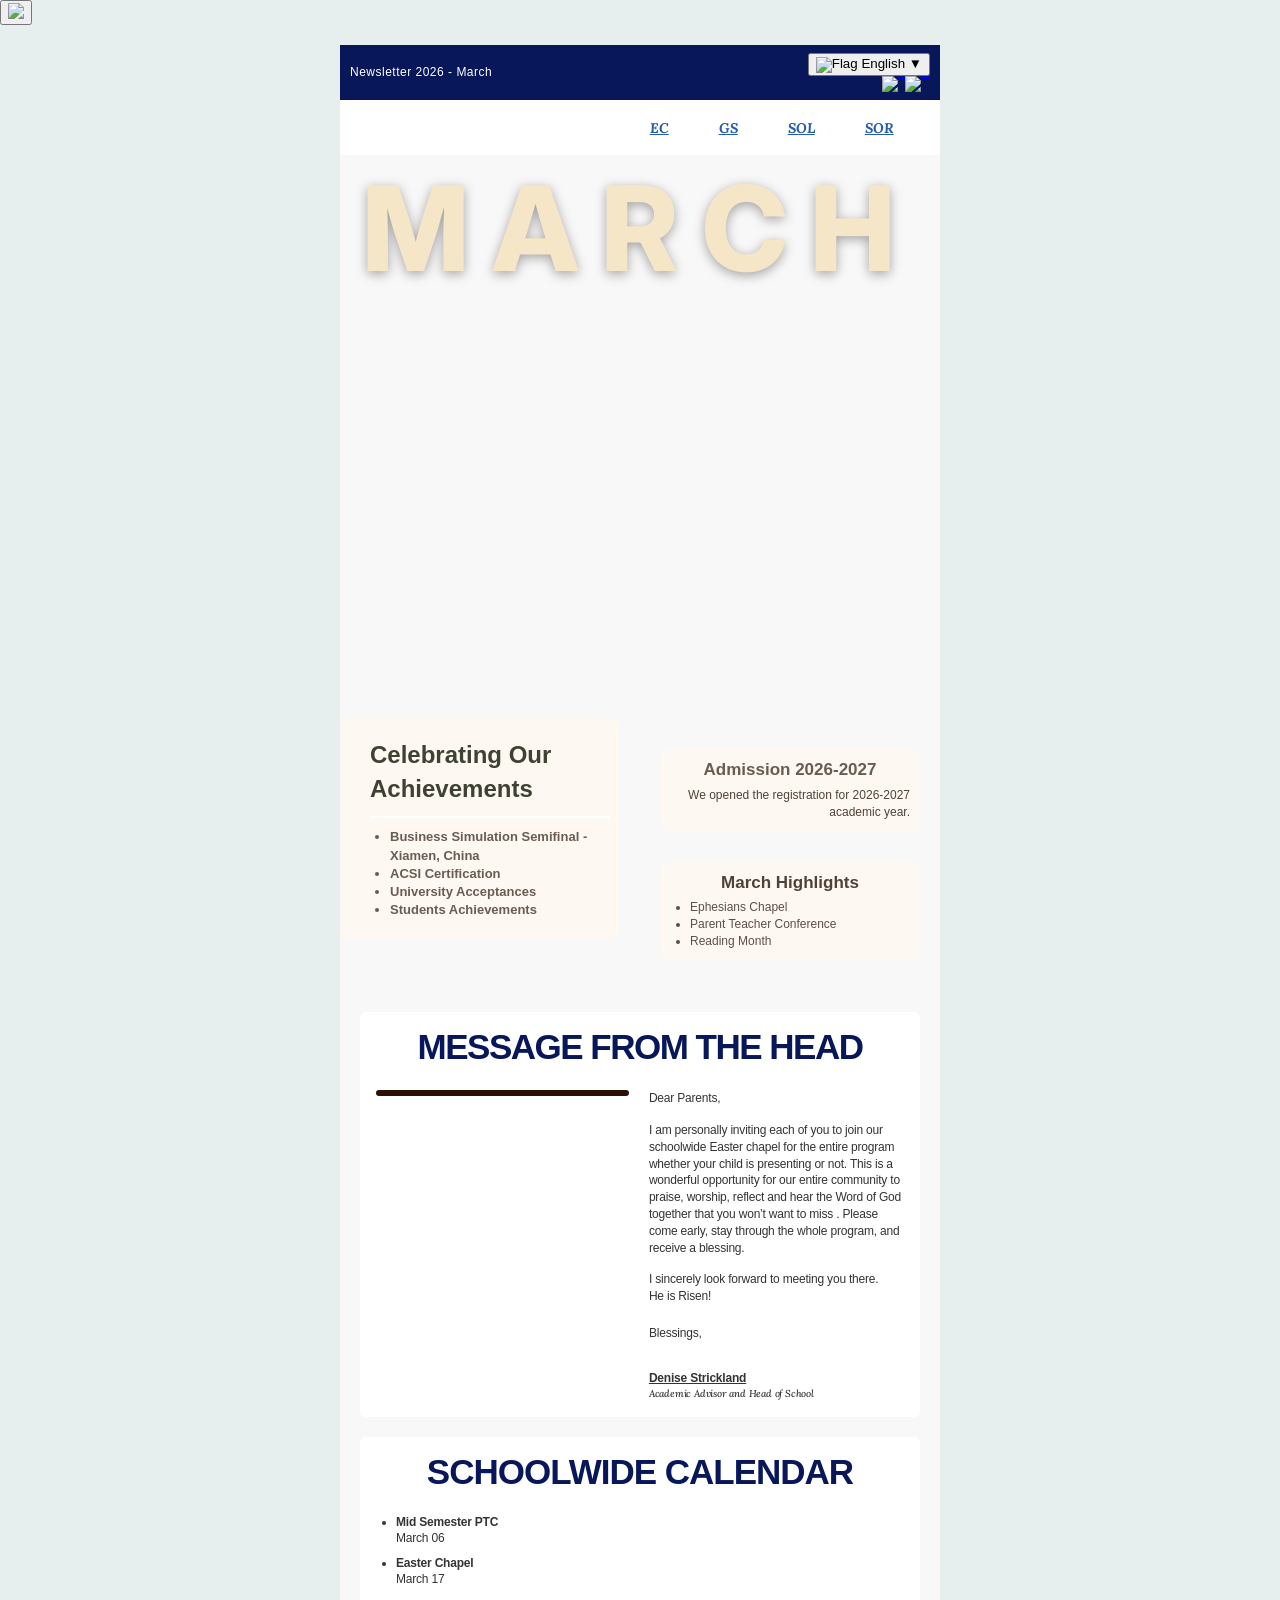
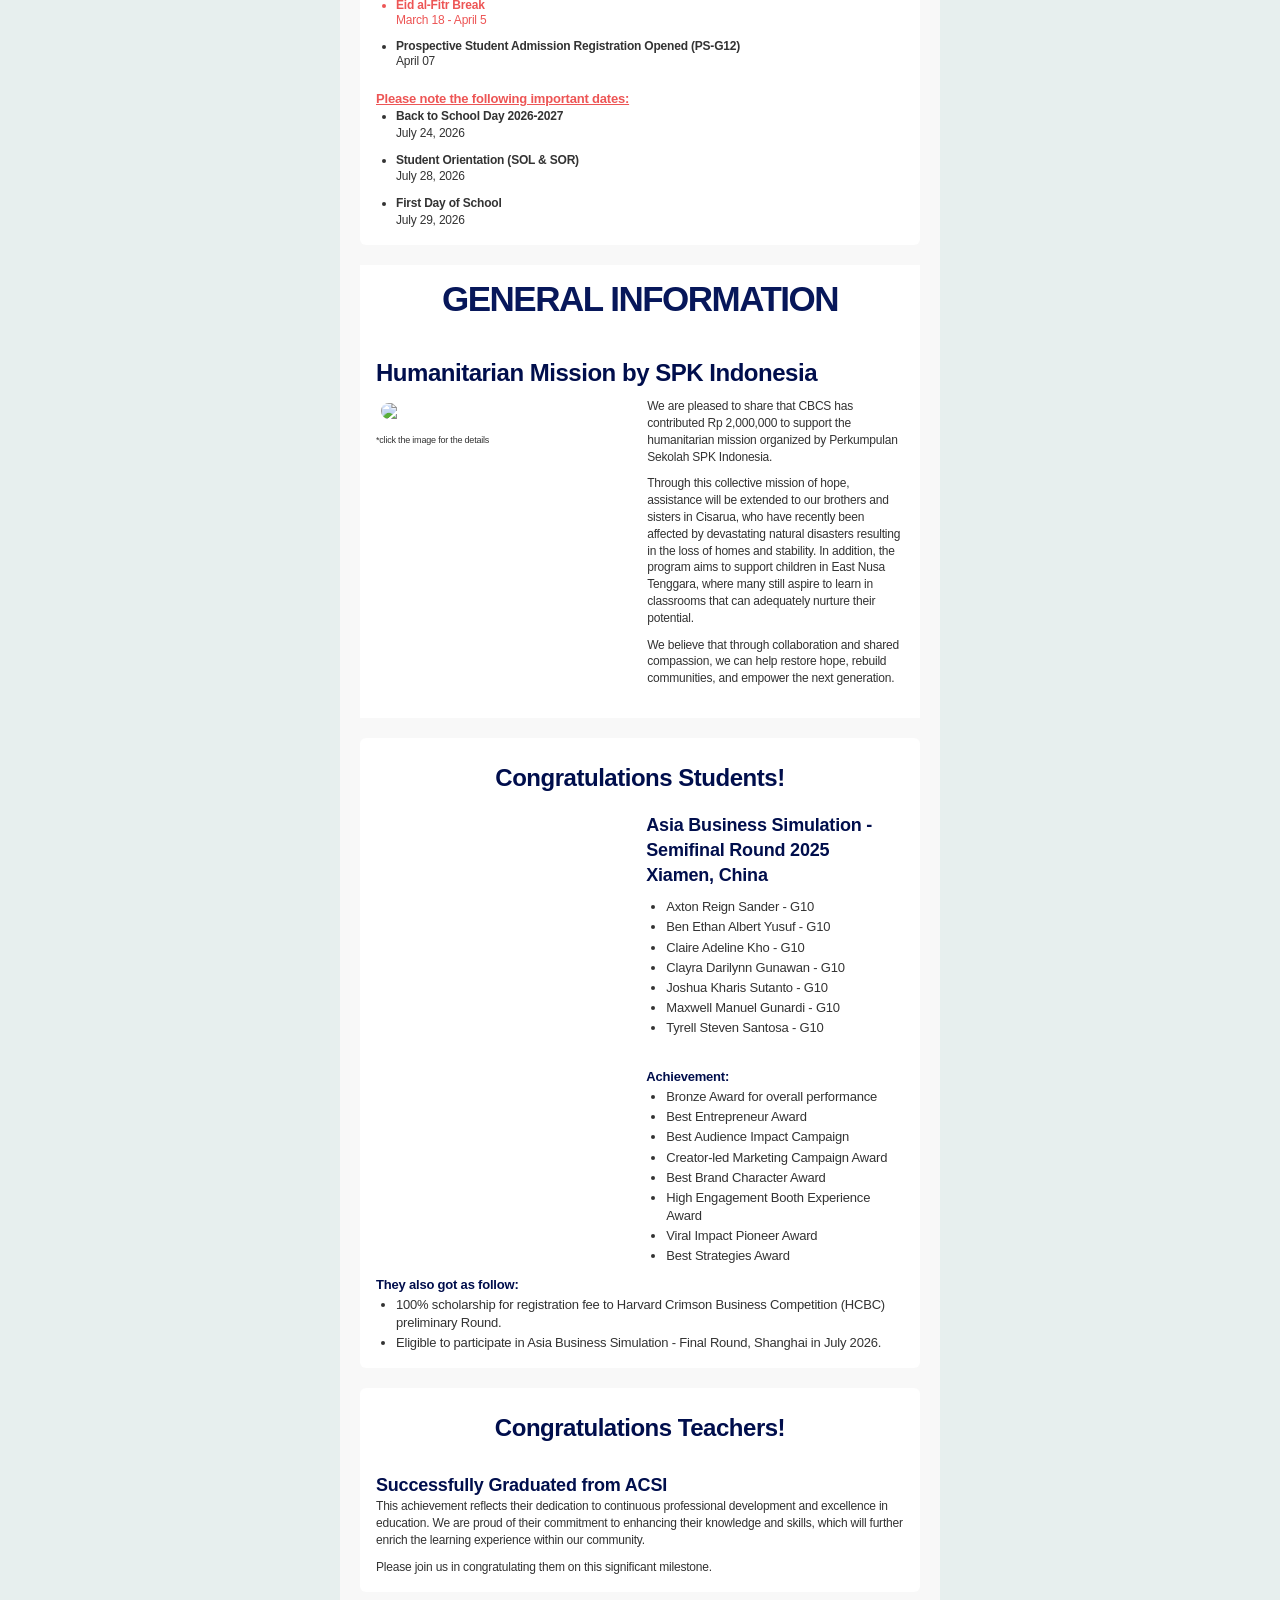
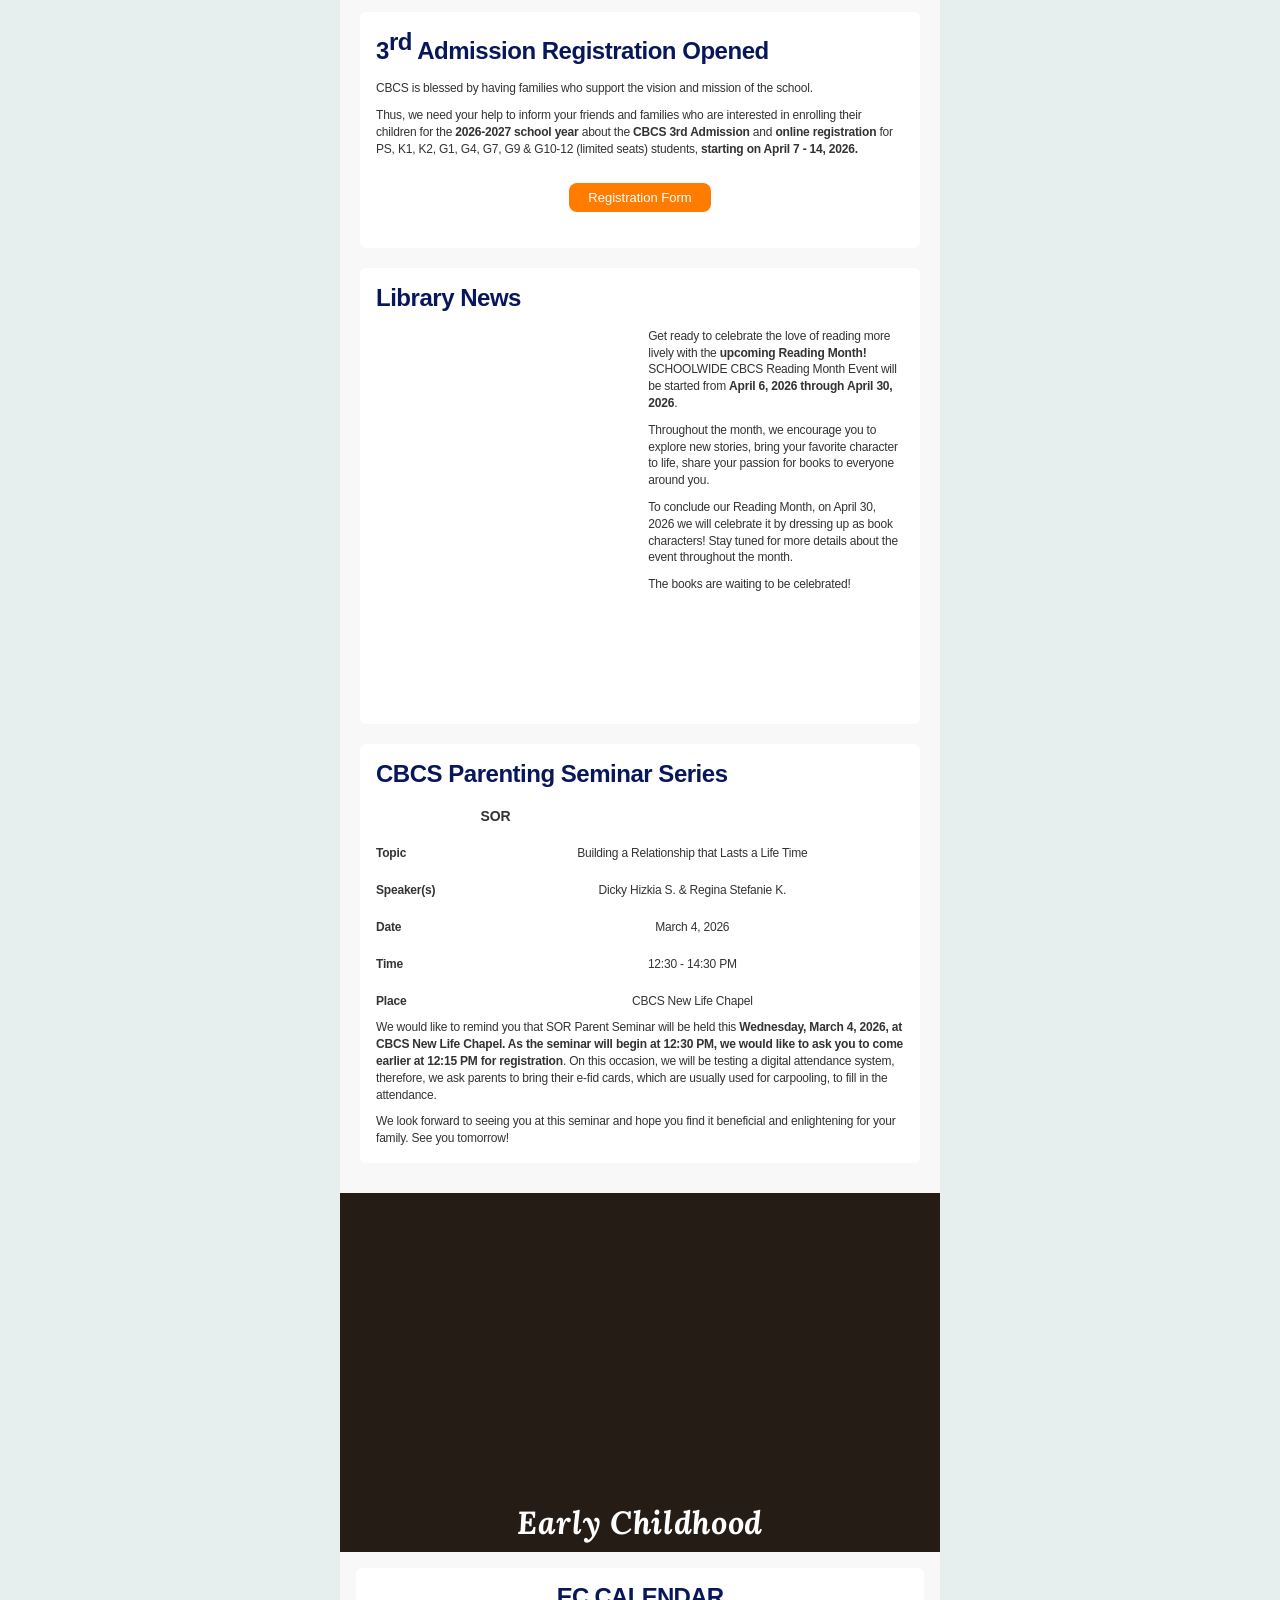
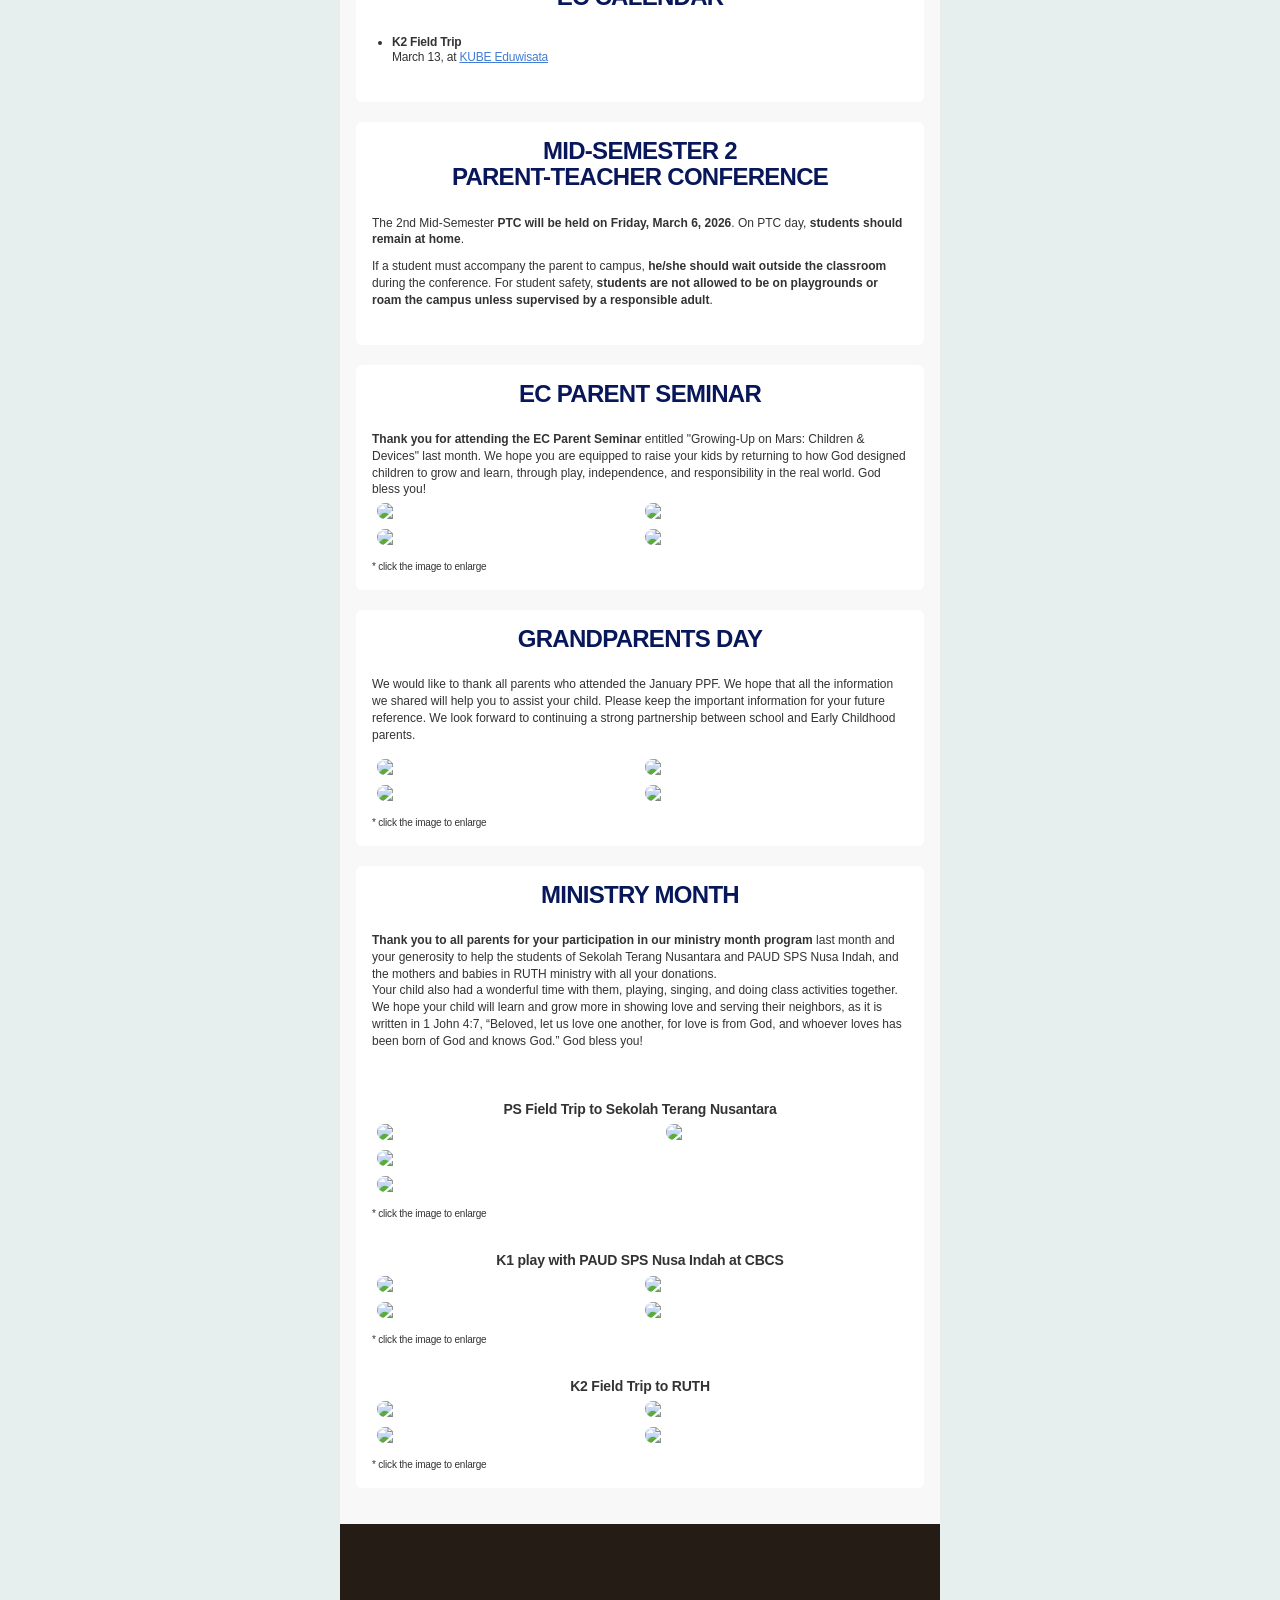
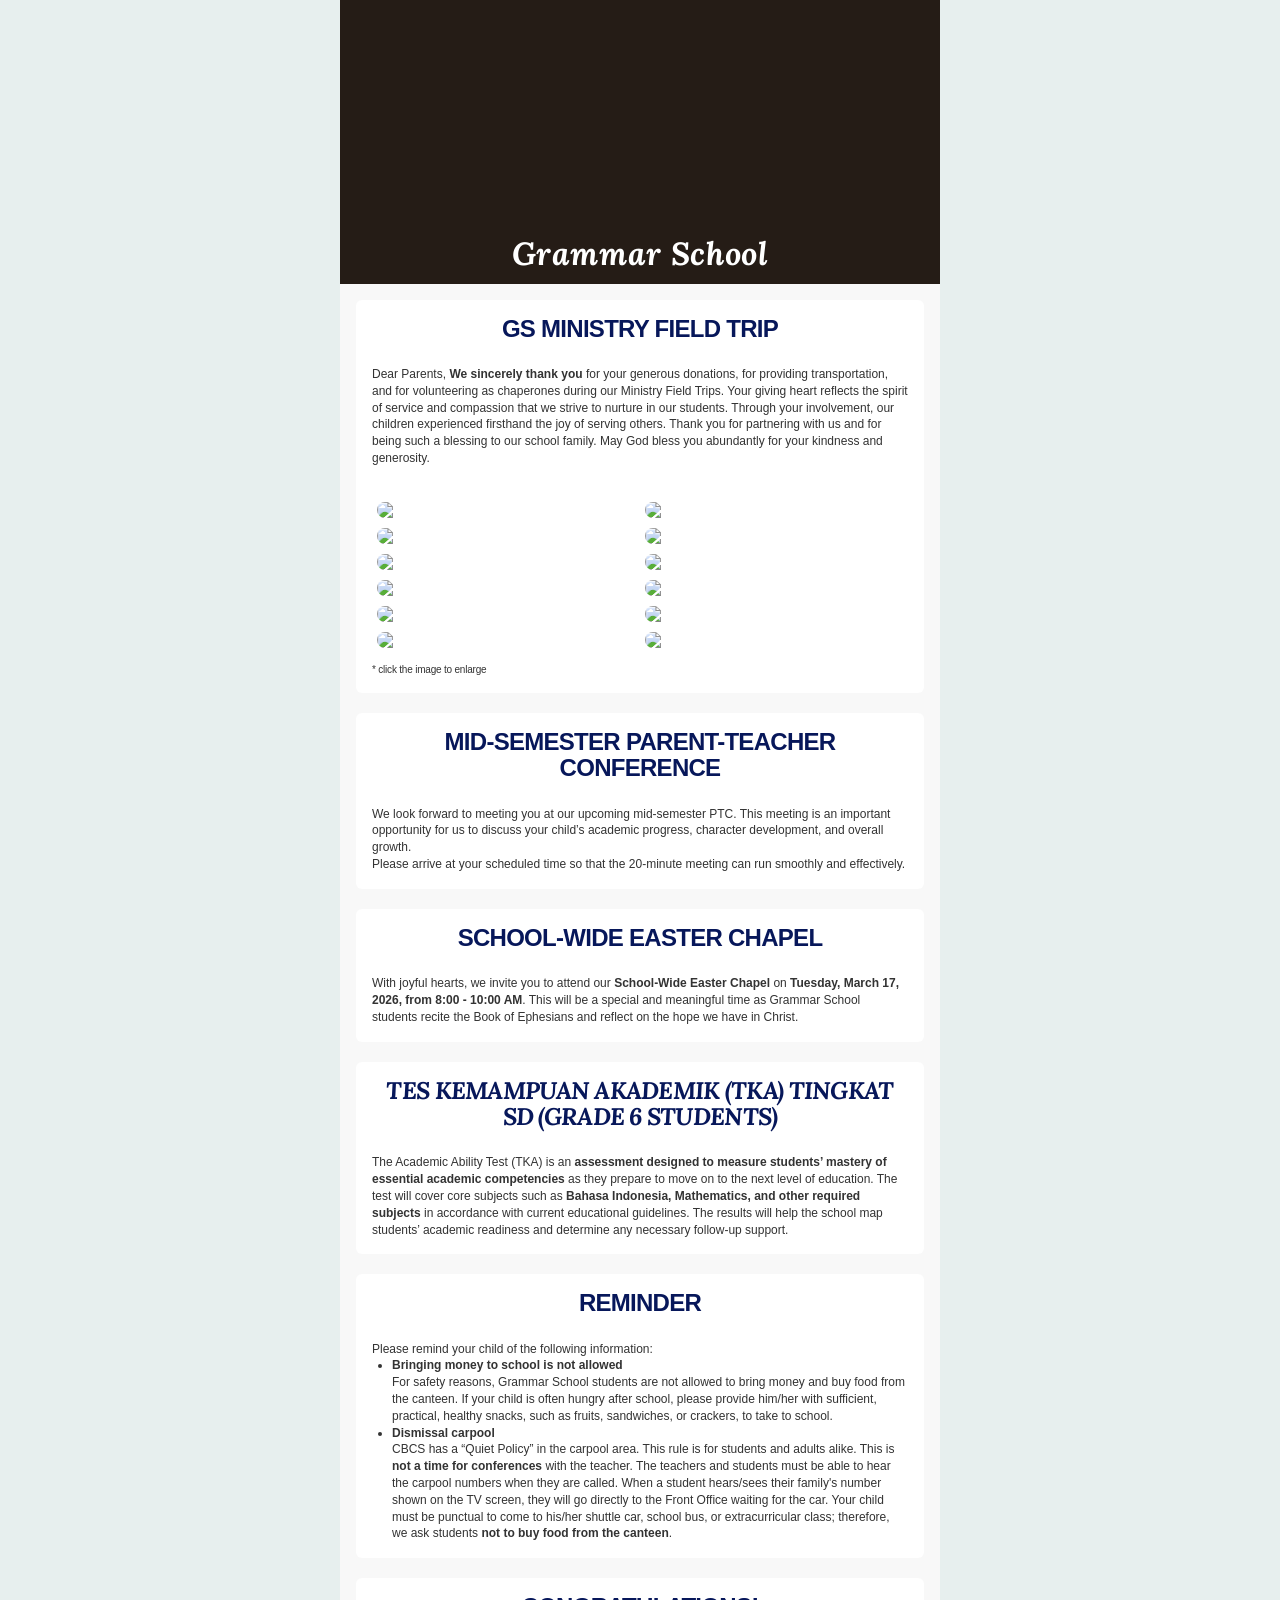
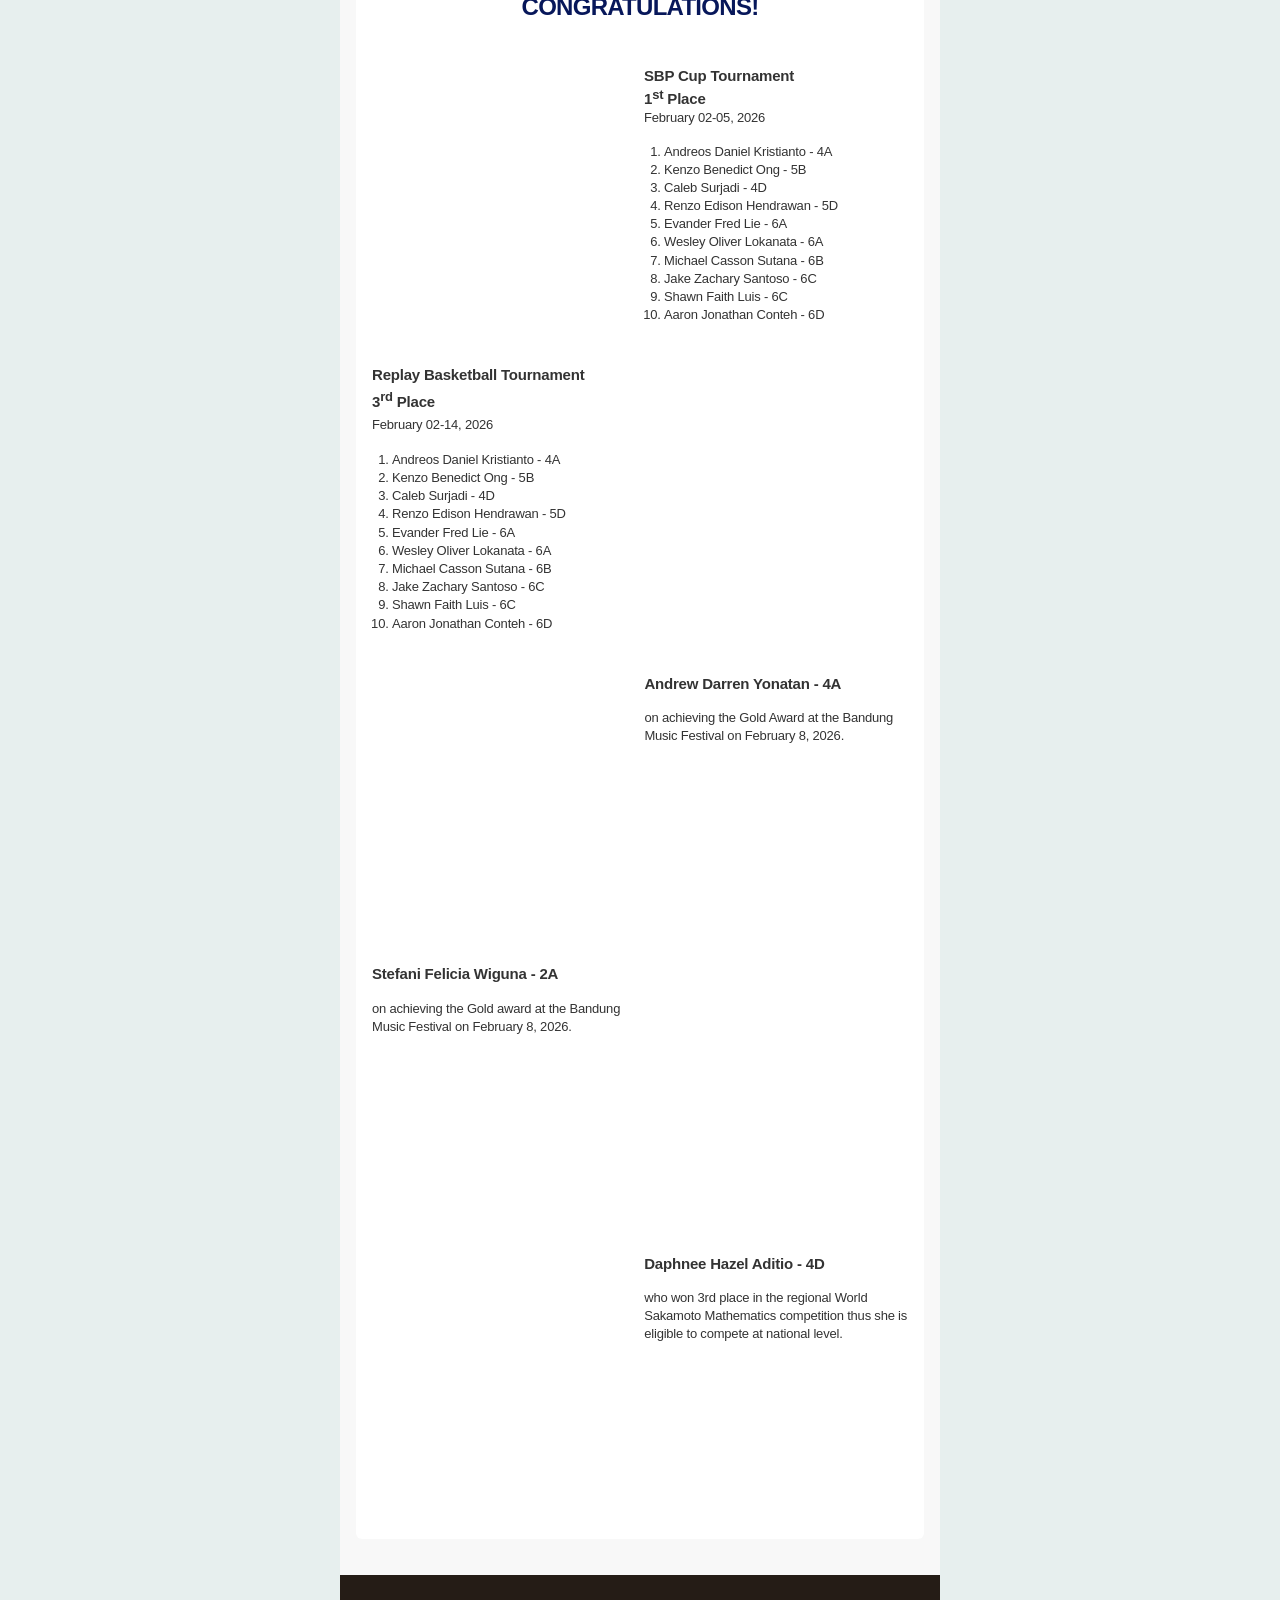
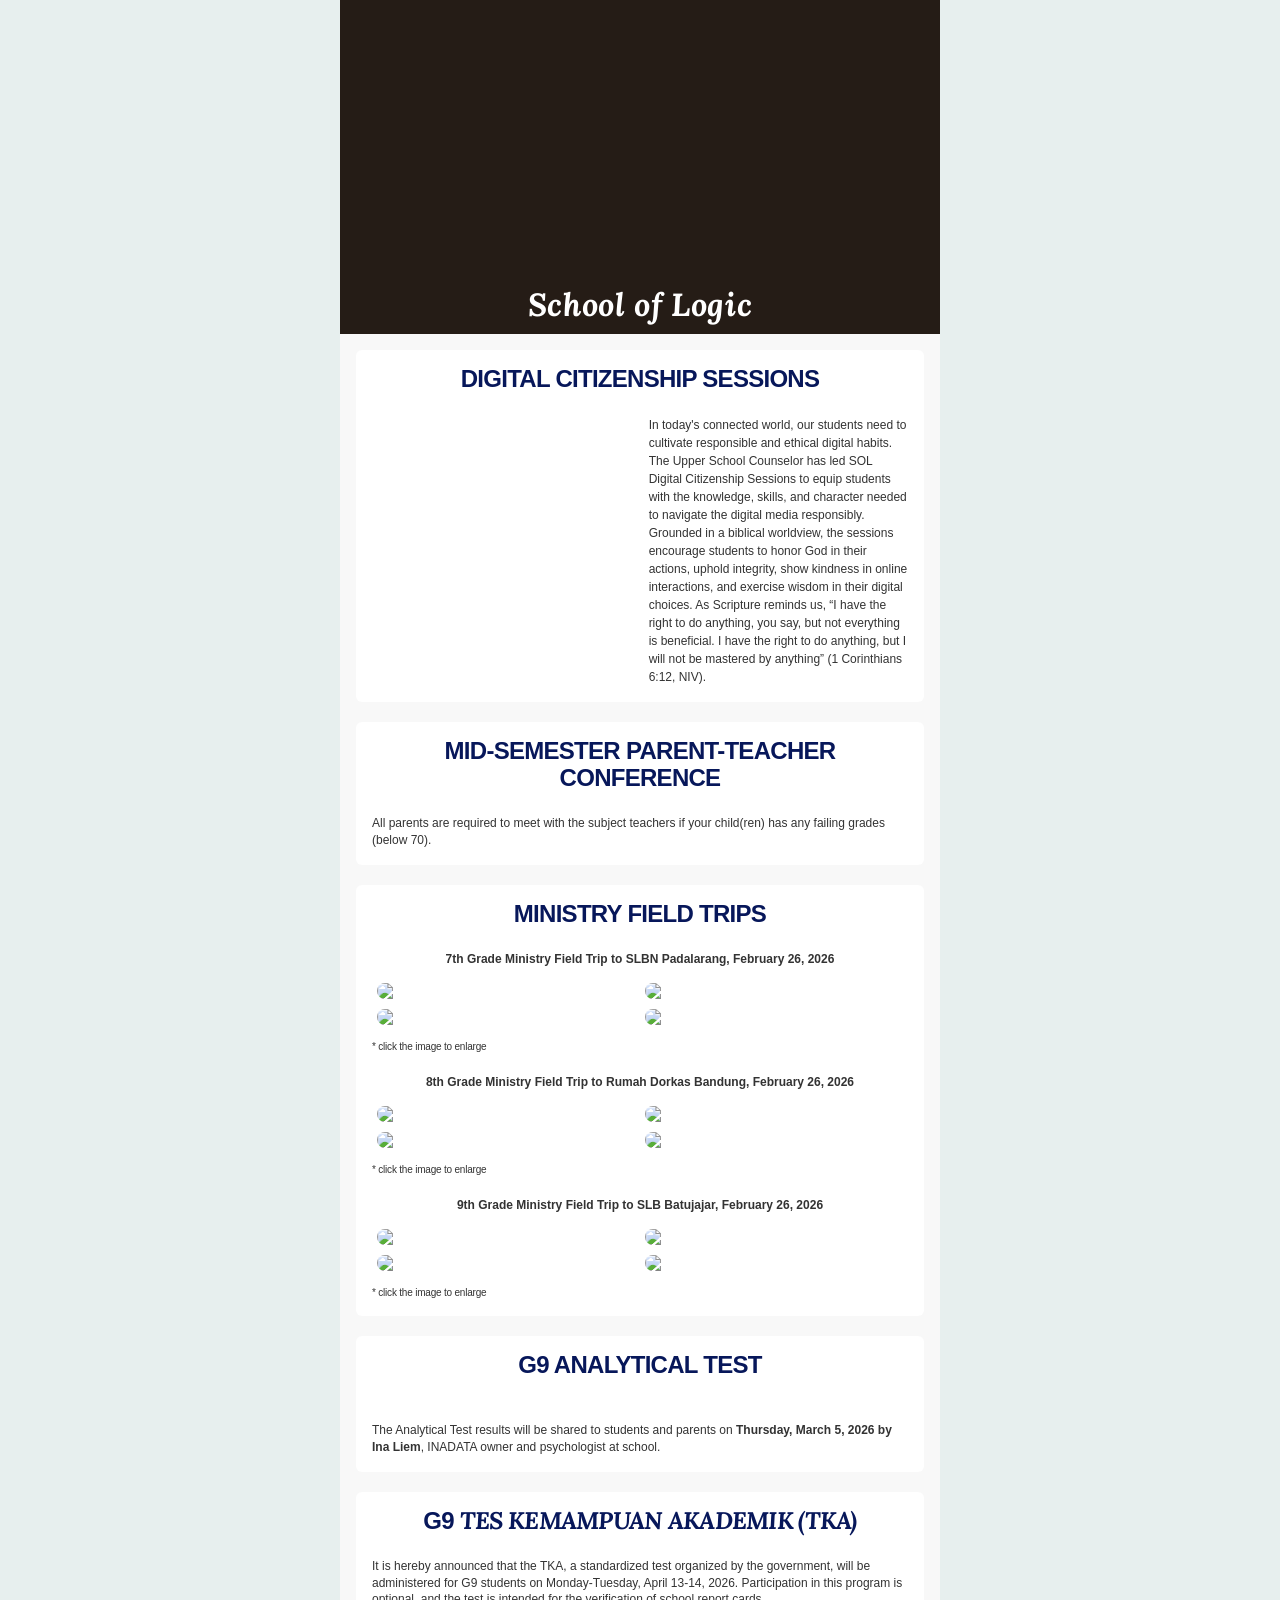
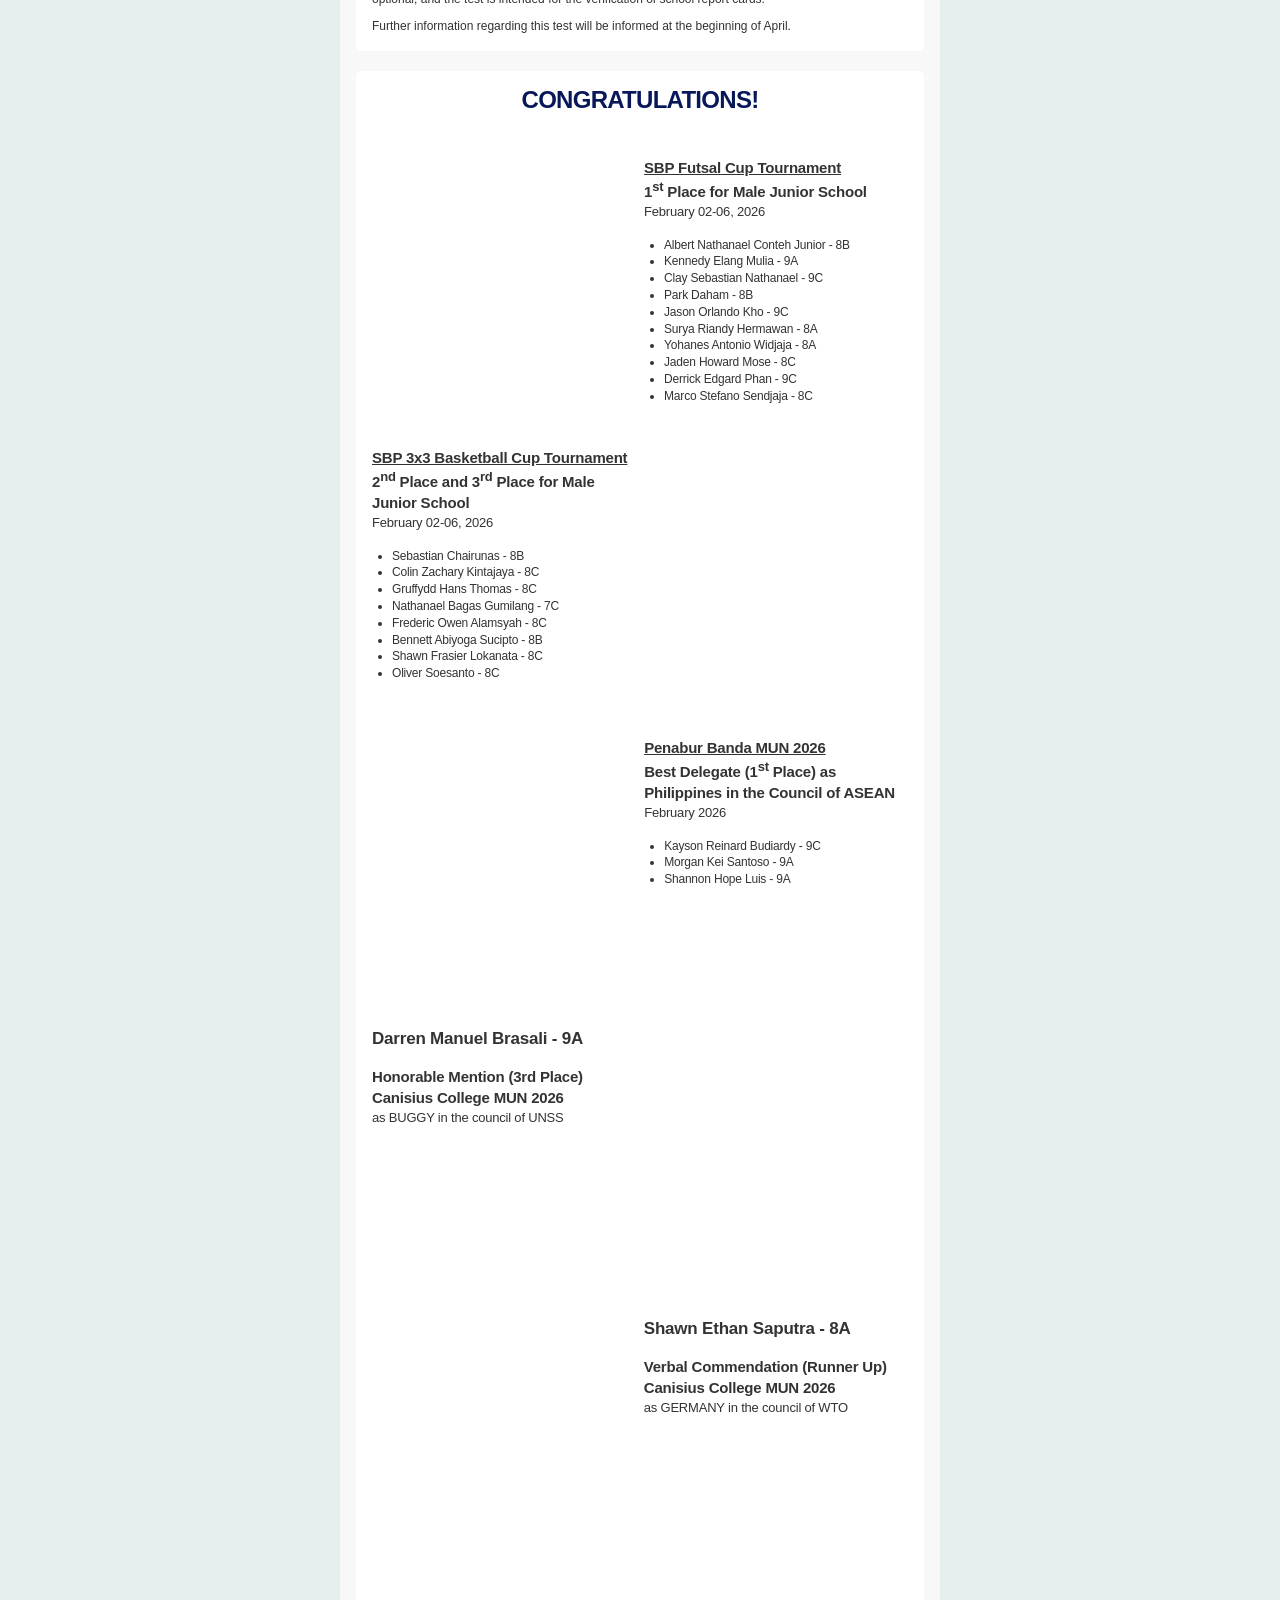
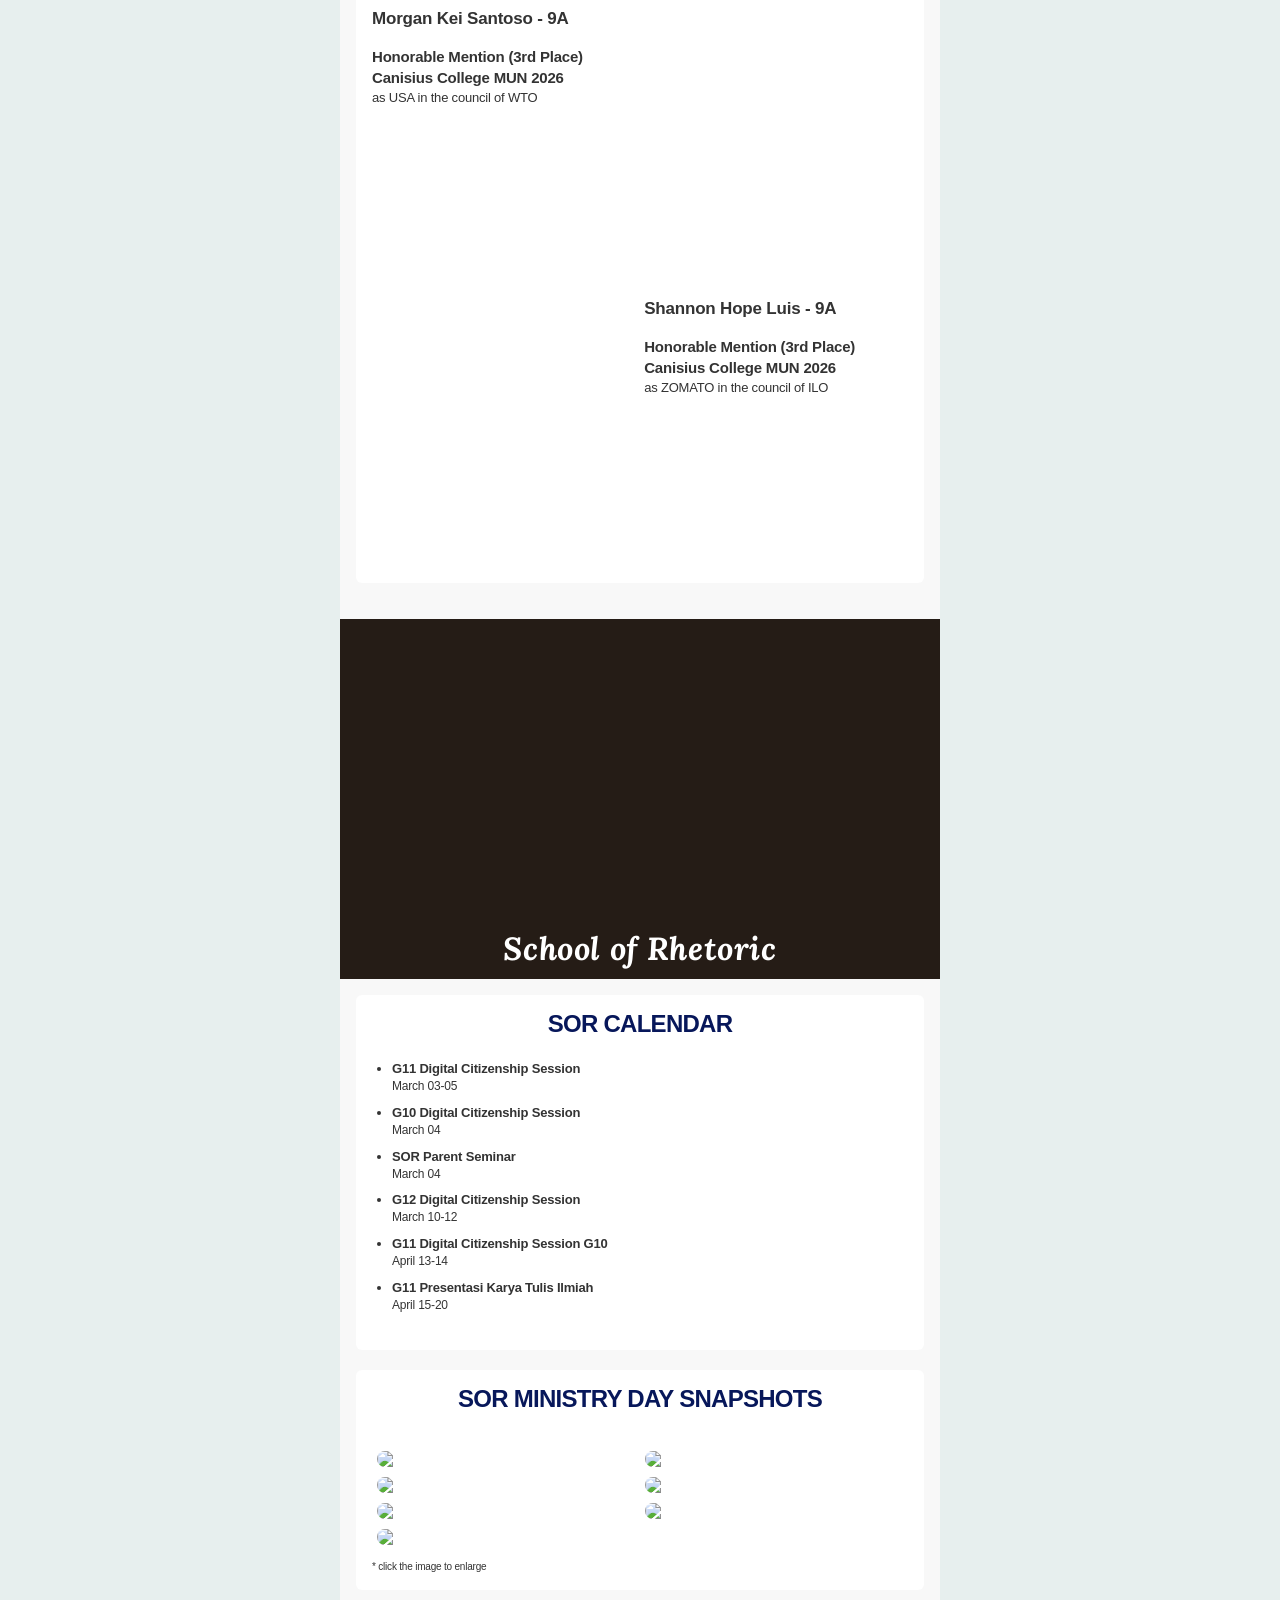
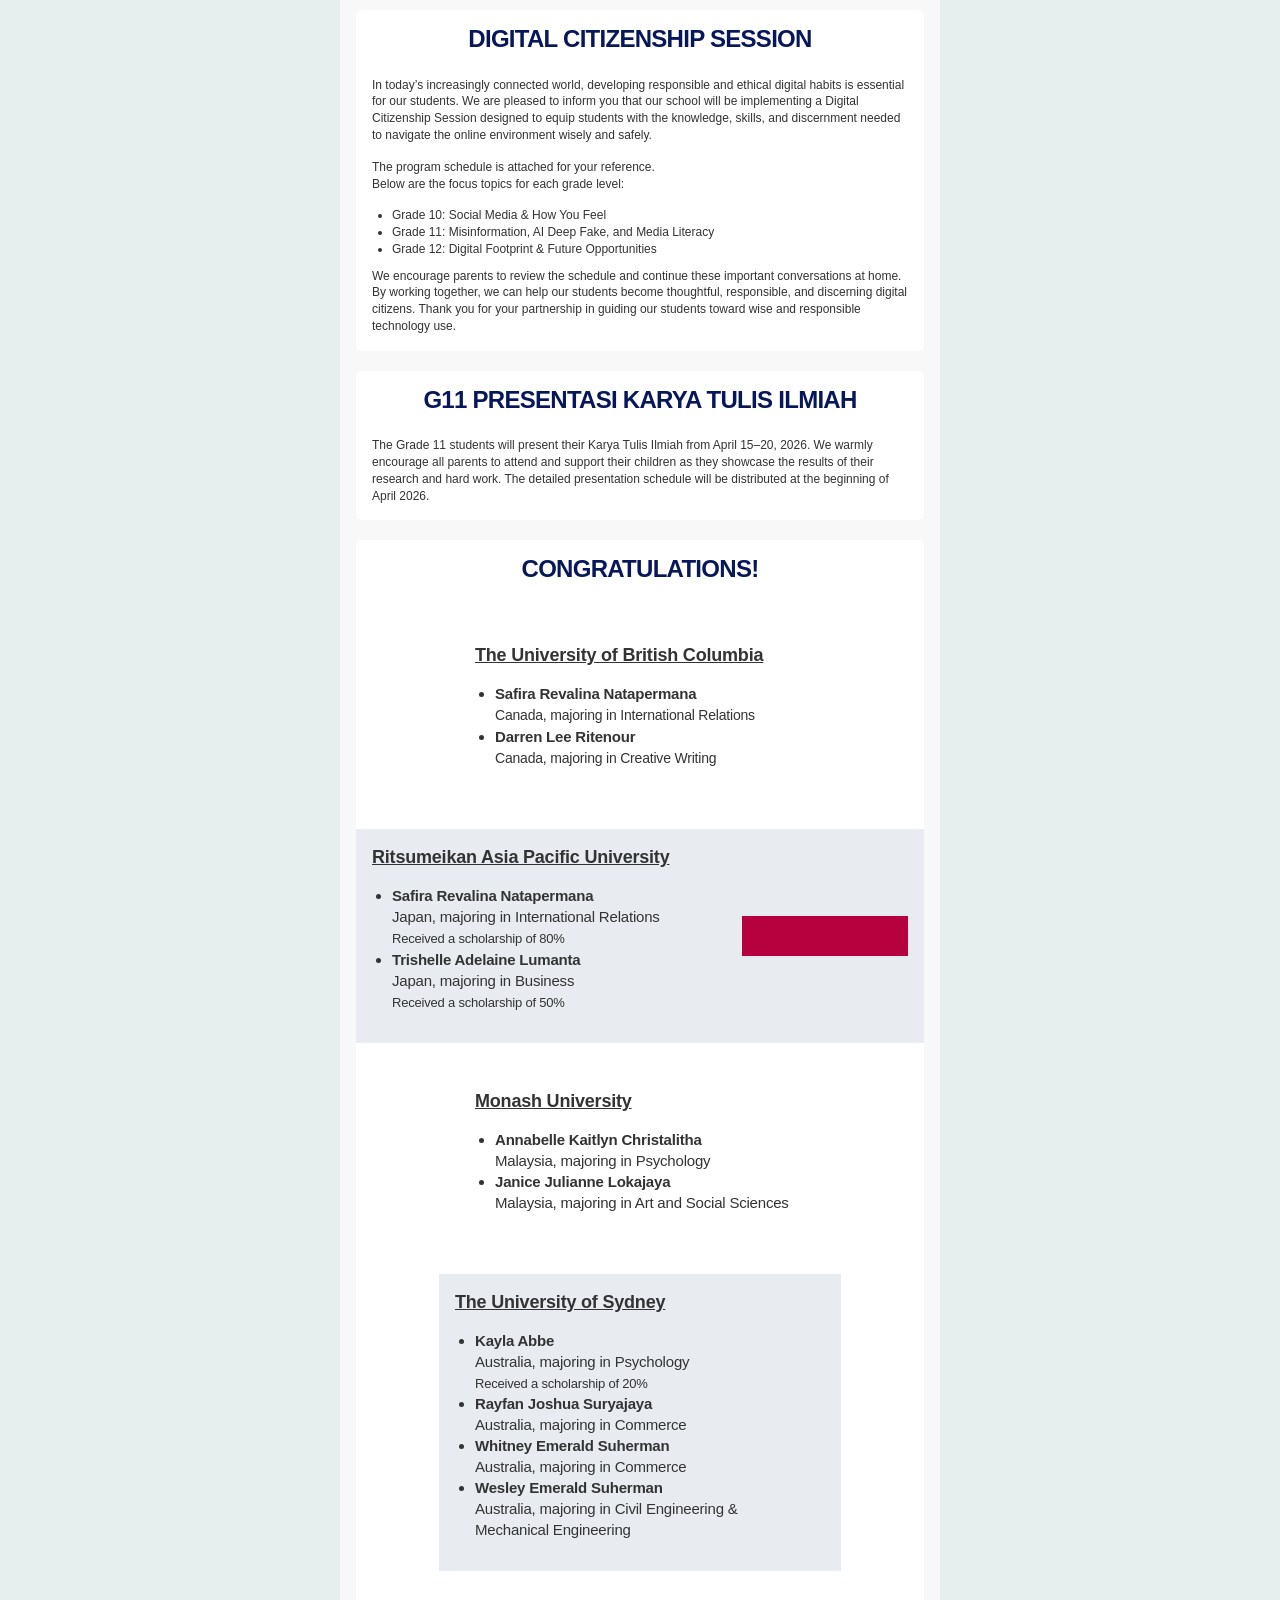
==== index.html @ df819a91 "Create index.html" ====
<!DOCTYPE html>
<html xmlns:v="urn:schemas-microsoft-com:vml" xmlns:o="urn:schemas-microsoft-com:office:office">

<head>
 <meta charset="UTF-8" />
 <meta http-equiv="Content-Type" content="text/html; charset=utf-8" />
 <!--[if !mso]><!-- -->
 <meta http-equiv="X-UA-Compatible" content="IE=edge" />
 <!--<![endif]-->
 <meta name="viewport" content="width=device-width, initial-scale=1.0" />
 <meta name="format-detection" content="telephone=no, date=no, address=no, email=no" />
 <meta name="x-apple-disable-message-reformatting" />
 <link href="https://fonts.googleapis.com/css?family=Lora:ital,wght@1,400;0,400;0,500;0,600;0,700" rel="stylesheet" />
 <link href="https://fonts.googleapis.com/css?family=Inter:ital,wght@0,400;0,800" rel="stylesheet" />
 <!-- Hover Button & Favicon -->
 <link href="https://cahayabangsa.org/newsletter/hover-button.css" rel="stylesheet">
 <link rel="shortcut icon" href="https://cahayabangsa.org/newsletter/favicon-cb-16.png" title="Favicon" />
 <!-- End Hover Button & Favicon -->
 <title>Newsletter - March 2026</title>
 <style>
 html, body { margin: 0 !important; padding: 0 !important; min-height: 100% !important; width: 100% !important; -webkit-font-smoothing: antialiased; }
         * { -ms-text-size-adjust: 100%; }
         #outlook a { padding: 0; }
         .ReadMsgBody, .ExternalClass { width: 100%; }
         .ExternalClass, .ExternalClass p, .ExternalClass td, .ExternalClass div, .ExternalClass span, .ExternalClass font { line-height: 100%; }
         table, td, th { mso-table-lspace: 0 !important; mso-table-rspace: 0 !important; border-collapse: collapse; }
         u + .body table, u + .body td, u + .body th { will-change: transform; }
         body, td, th, p, div, li, a, span { -webkit-text-size-adjust: 100%; -ms-text-size-adjust: 100%; mso-line-height-rule: exactly; }
         img { border: 0; outline: 0; line-height: 100%; text-decoration: none; -ms-interpolation-mode: bicubic; }
         a[x-apple-data-detectors] { color: inherit !important; text-decoration: none !important; }
         .body .pc-project-body { background-color: transparent !important; }
                         
 
         @media (min-width: 621px) {
             .pc-lg-hide {  display: none; } 
             .pc-lg-bg-img-hide { background-image: none !important; }
         }
 </style>
 <style>
 @media (max-width: 620px) {
 .pc-project-body {min-width: 0px !important;}
 .pc-project-container, .pc-component {width: 100% !important;}
 .pc-sm-bg-img-hide {background-image: none !important;}
 .pc-w620-padding-0-0-0-0 {padding: 0px 0px 0px 0px !important;}
 .pc-w620-padding-8-20-8-10 {padding: 8px 20px 8px 10px !important;}
 .pc-w620-itemsVSpacings-30 {padding-top: 15px !important;padding-bottom: 15px !important;}
 .pc-w620-itemsHSpacings-0 {padding-left: 0px !important;padding-right: 0px !important;}
 .pc-w620-width-300px {width: 300px !important;}
 .pc-w620-font-size-8px {font-size: 8px !important;}
 .pc-w620-letter-spacing-0px {letter-spacing: 0px !important;}
 .pc-w620-line-height-121pc {line-height: 121% !important;}
 .pc-w620-font-style-italic {font-style: italic !important;}
 .pc-w620-font-weight-500 {font-weight: 500 !important;}
 .pc-w620-itemsVSpacings-14 {padding-top: 7px !important;padding-bottom: 7px !important;}
 .pc-w620-valign-middle {vertical-align: middle !important;}
 td.pc-w620-halign-center,th.pc-w620-halign-center {text-align: center !important;text-align-last: center !important;}
 table.pc-w620-halign-center {float: none !important;margin-right: auto !important;margin-left: auto !important;}
 img.pc-w620-halign-center {margin-right: auto !important;margin-left: auto !important;}
 div.pc-w620-align-center,th.pc-w620-align-center,a.pc-w620-align-center,td.pc-w620-align-center {text-align: center !important;text-align-last: center !important;}
 table.pc-w620-align-center {float: none !important;margin-right: auto !important;margin-left: auto !important;}
 img.pc-w620-align-center {margin-right: auto !important;margin-left: auto !important;}
 table.pc-w620-spacing-0-20-16-20 {margin: 0px 20px 16px 20px !important;}
 td.pc-w620-spacing-0-20-16-20,th.pc-w620-spacing-0-20-16-20{margin: 0 !important;padding: 0px 20px 16px 20px !important;}
 .pc-w620-width-hug {width: auto !important;}
 .pc-w620-height-35px {height: 35px !important;}
 .pc-w620-width-100pc {width: 100% !important;}
 .pc-w620-height-35 {height: 35px !important;}
 table.pc-w620-spacing-0-0-0-0 {margin: 0px 0px 0px 0px !important;}
 td.pc-w620-spacing-0-0-0-0,th.pc-w620-spacing-0-0-0-0{margin: 0 !important;padding: 0px 0px 0px 0px !important;}
 .pc-w620-width-fill {width: 100% !important;}
 .pc-w620-itemsVSpacings-10 {padding-top: 5px !important;padding-bottom: 5px !important;}
 .pc-w620-itemsHSpacings-13 {padding-left: 6.5px !important;padding-right: 6.5px !important;}
 div.pc-w620-align-left,th.pc-w620-align-left,a.pc-w620-align-left,td.pc-w620-align-left {text-align: left !important;text-align-last: left !important;}
 table.pc-w620-align-left{float: none !important;margin-right: auto !important;margin-left: 0 !important;}
 img.pc-w620-align-left{margin-right: auto !important;margin-left: 0 !important;}
 div.pc-w620-textAlign-center,th.pc-w620-textAlign-center,a.pc-w620-textAlign-center,td.pc-w620-textAlign-center {text-align: center !important;text-align-last: center !important;}
 table.pc-w620-textAlign-center {float: none !important;margin-right: auto !important;margin-left: auto !important;}
 img.pc-w620-textAlign-center {margin-right: auto !important;margin-left: auto !important;}
 .pc-w620-font-size-13px {font-size: 13px !important;}
 .pc-w620-height-auto {height: auto !important;}
 .pc-w620-padding-20-0-200-0 {padding: 20px 0px 200px 0px !important;}
 .pc-w620-font-size-80px {font-size: 80px !important;}
 .pc-w620-line-height-45pc {line-height: 45% !important;}
 .pc-w620-letter-spacing-14pc {letter-spacing: 0.14em !important;}
 .pc-w620-height-400 {height: 400px !important;}
 .pc-w620-width-70pc {width: 70% !important;}
 table.pc-w620-spacing-0-70-20-0 {margin: 0px 70px 20px 0px !important;}
 td.pc-w620-spacing-0-70-20-0,th.pc-w620-spacing-0-70-20-0{margin: 0 !important;padding: 0px 70px 20px 0px !important;}
 .pc-w620-padding-10-20-10-20 {padding: 10px 20px 10px 20px !important;}
 .pc-w620-font-size-20px {font-size: 20px !important;}
 .pc-w620-font-size-12px {font-size: 12px !important;}
 table.pc-w620-spacing-0-0-20-70 {margin: 0px 0px 20px 70px !important;}
 td.pc-w620-spacing-0-0-20-70,th.pc-w620-spacing-0-0-20-70{margin: 0 !important;padding: 0px 0px 20px 70px !important;}
 .pc-w620-radius-10-0-0-10 {border-radius: 10px 0px 0px 10px !important;}
 .pc-w620-font-size-14px {font-size: 14px !important;}
 .pc-w620-padding-10-10-10-10 {padding: 10px 10px 10px 10px !important;}
 table.pc-w620-spacing-0-80-20-0 {margin: 0px 80px 20px 0px !important;}
 td.pc-w620-spacing-0-80-20-0,th.pc-w620-spacing-0-80-20-0{margin: 0 !important;padding: 0px 80px 20px 0px !important;}
 .pc-w620-radius-0-10-10-0 {border-radius: 0px 10px 10px 0px !important;}
 .pc-w620-padding-10-0-10-0 {padding: 10px 0px 10px 0px !important;}
 .pc-w620-padding-20-0-20-0 {padding: 20px 0px 20px 0px !important;}
 .pc-w620-radius-none {border-radius: 0px !important;}
 .pc-w620-radius-5-5-5-5 {border-radius: 5px 5px 5px 5px !important;}
 .pc-w620-itemsVSpacings-0 {padding-top: 0px !important;padding-bottom: 0px !important;}
 .pc-w620-itemsVSpacings-20 {padding-top: 10px !important;padding-bottom: 10px !important;}
 .pc-w620-itemsHSpacings-20 {padding-left: 10px !important;padding-right: 10px !important;}
 .pc-w620-font-size-10px {font-size: 10px !important;}
 .pc-w620-padding-20-20-20-20 {padding: 20px 20px 20px 20px !important;}
 table.pc-w620-spacing-12-20-12-20 {margin: 12px 20px 12px 20px !important;}
 td.pc-w620-spacing-12-20-12-20,th.pc-w620-spacing-12-20-12-20{margin: 0 !important;padding: 12px 20px 12px 20px !important;}
 .pc-w620-font-size-25px {font-size: 25px !important;}
 table.pc-w620-spacing-0-20-20-20 {margin: 0px 20px 20px 20px !important;}
 td.pc-w620-spacing-0-20-20-20,th.pc-w620-spacing-0-20-20-20{margin: 0 !important;padding: 0px 20px 20px 20px !important;}
 .pc-w620-height-208 {height: 208px !important;}
 .pc-w620-padding-0-0-20-0 {padding: 0px 0px 20px 0px !important;}
 .pc-w620-valign-top {vertical-align: top !important;}
 td.pc-w620-halign-left,th.pc-w620-halign-left {text-align: left !important;text-align-last: left !important;}
 table.pc-w620-halign-left {float: none !important;margin-right: auto !important;margin-left: 0 !important;}
 img.pc-w620-halign-left {margin-right: auto !important;margin-left: 0 !important;}
 .pc-w620-height-250px {height: 250px !important;}
 div.pc-w620-textAlign-left,th.pc-w620-textAlign-left,a.pc-w620-textAlign-left,td.pc-w620-textAlign-left {text-align: left !important;text-align-last: left !important;}
 table.pc-w620-textAlign-left{float: none !important;margin-right: auto !important;margin-left: 0 !important;}
 img.pc-w620-textAlign-left{margin-right: auto !important;margin-left: 0 !important;}
 .pc-w620-width-50pc {width: 50% !important;}
 .pc-w620-text-align-center {text-align: center !important;text-align-last: center !important;}
 table.pc-w620-spacing-0-0-20-0 {margin: 0px 0px 20px 0px !important;}
 td.pc-w620-spacing-0-0-20-0,th.pc-w620-spacing-0-0-20-0{margin: 0 !important;padding: 0px 0px 20px 0px !important;}
 .pc-w620-itemsHSpacings-10 {padding-left: 5px !important;padding-right: 5px !important;}
 .pc-g-ib{display: inline-block !important;}
 .pc-g-b{display: block !important;}
 .pc-g-rb{display: block !important;width: auto !important;}
 .pc-g-wf{width: 100% !important;}
 .pc-g-rpt{padding-top: 0 !important;}
 .pc-g-rpr{padding-right: 0 !important;}
 .pc-g-rpb{padding-bottom: 0 !important;}
 .pc-g-rpl{padding-left: 0 !important;}
 
 .pc-w620-tableCollapsed-1 > tbody,.pc-w620-tableCollapsed-1 > tbody > tr,.pc-w620-tableCollapsed-1 > tr {display: block !important;}
 .pc-w620-tableCollapsed-1.pc-width-fill > tbody,.pc-w620-tableCollapsed-1.pc-width-fill > tbody > tr,.pc-w620-tableCollapsed-1.pc-width-fill > tr {width: 100% !important;}
 .pc-w620-tableCollapsed-1.pc-w620-width-fill > tbody,.pc-w620-tableCollapsed-1.pc-w620-width-fill > tbody > tr,.pc-w620-tableCollapsed-1.pc-w620-width-fill > tr {width: 100% !important;}
 .pc-w620-tableCollapsed-1 > tbody > tr > td,.pc-w620-tableCollapsed-1 > tr > td {display: block !important;width: auto !important;}
 .pc-w620-tableCollapsed-1.pc-width-fill > tbody > tr > td,.pc-w620-tableCollapsed-1.pc-width-fill > tr > td {width: 100% !important;box-sizing: border-box !important;}
 .pc-w620-tableCollapsed-1.pc-w620-width-fill > tbody > tr > td,.pc-w620-tableCollapsed-1.pc-w620-width-fill > tr > td {width: 100% !important;box-sizing: border-box !important;}
 .pc-sm-hide {display: none !important;}
 }
 </style>
 <!--[if !mso]><!-- -->
 <style>
 @font-face { font-family: 'Lora'; font-style: normal; font-weight: 400; src: url('https://fonts.gstatic.com/l/font?kit=0QI6MX1D_JOuGQbT0gvTJPa787weuxJPkqs&skey=1d294b6d956fb8e&v=v37') format('woff'), url('https://fonts.gstatic.com/s/lora/v37/0QI6MX1D_JOuGQbT0gvTJPa787weuxJPkq0.woff2') format('woff2'); } @font-face { font-family: 'Lora'; font-style: italic; font-weight: 400; src: url('https://fonts.gstatic.com/l/font?kit=0QI8MX1D_JOuMw_hLdO6T2wV9KnW-MoFoqF2mg&skey=92aaeeb853a906d8&v=v37') format('woff'), url('https://fonts.gstatic.com/s/lora/v37/0QI8MX1D_JOuMw_hLdO6T2wV9KnW-MoFoqF2nA.woff2') format('woff2'); } @font-face { font-family: 'Lora'; font-style: normal; font-weight: 500; src: url('https://fonts.gstatic.com/l/font?kit=0QI6MX1D_JOuGQbT0gvTJPa787wsuxJPkqs&skey=1d294b6d956fb8e&v=v37') format('woff'), url('https://fonts.gstatic.com/s/lora/v37/0QI6MX1D_JOuGQbT0gvTJPa787wsuxJPkq0.woff2') format('woff2'); } @font-face { font-family: 'Lora'; font-style: normal; font-weight: 600; src: url('https://fonts.gstatic.com/l/font?kit=0QI6MX1D_JOuGQbT0gvTJPa787zAvBJPkqs&skey=1d294b6d956fb8e&v=v37') format('woff'), url('https://fonts.gstatic.com/s/lora/v37/0QI6MX1D_JOuGQbT0gvTJPa787zAvBJPkq0.woff2') format('woff2'); } @font-face { font-family: 'Lora'; font-style: normal; font-weight: 700; src: url('https://fonts.gstatic.com/l/font?kit=0QI6MX1D_JOuGQbT0gvTJPa787z5vBJPkqs&skey=1d294b6d956fb8e&v=v37') format('woff'), url('https://fonts.gstatic.com/s/lora/v37/0QI6MX1D_JOuGQbT0gvTJPa787z5vBJPkq0.woff2') format('woff2'); } @font-face { font-family: 'Inter'; font-style: normal; font-weight: 400; src: url('https://fonts.gstatic.com/l/font?kit=UcCO3FwrK3iLTeHuS_nVMrMxCp50SjIw2boKoduKmMEVuLyfAZFhjg&skey=c491285d6722e4fa&v=v20') format('woff'), url('https://fonts.gstatic.com/s/inter/v20/UcCO3FwrK3iLTeHuS_nVMrMxCp50SjIw2boKoduKmMEVuLyfAZFhiA.woff2') format('woff2'); } @font-face { font-family: 'Inter'; font-style: normal; font-weight: 800; src: url('https://fonts.gstatic.com/l/font?kit=UcCO3FwrK3iLTeHuS_nVMrMxCp50SjIw2boKoduKmMEVuDyYAZFhjg&skey=c491285d6722e4fa&v=v20') format('woff'), url('https://fonts.gstatic.com/s/inter/v20/UcCO3FwrK3iLTeHuS_nVMrMxCp50SjIw2boKoduKmMEVuDyYAZFhiA.woff2') format('woff2'); }
 </style>
 <!--<![endif]-->
 <!--[if mso]>
    <style type="text/css">
        .pc-font-alt {
            font-family: Arial, Helvetica, sans-serif !important;
        }
    </style>
    <![endif]-->
 <!--[if gte mso 9]>
    <xml>
        <o:OfficeDocumentSettings>
            <o:AllowPNG/>
            <o:PixelsPerInch>96</o:PixelsPerInch>
        </o:OfficeDocumentSettings>
    </xml>
    <![endif]-->
</head>
 <!-- Hover Button -->
 <button id="back-to-top-btn"><img src="https://cahayabangsa.org/newsletter/imgnews/angles-up-solid-full.svg" /></button>
 <script defer src="https://cahayabangsa.org/newsletter/hover-button.js"></script>
 <!-- End Hover Button -->
<body class="body pc-font-alt" style="width: 100% !important; min-height: 100% !important; margin: 0 !important; padding: 0 !important; mso-line-height-rule: exactly; -webkit-font-smoothing: antialiased; -webkit-text-size-adjust: 100%; -ms-text-size-adjust: 100%; font-variant-ligatures: normal; text-rendering: optimizeLegibility; -moz-osx-font-smoothing: grayscale; background-color: #e7efee; font-feature-settings: 'calt';" bgcolor="#e7efee">
 <table class="pc-project-body" style="table-layout: fixed; width: 100%; min-width: 600px; background-color: #e7efee;" bgcolor="#e7efee" border="0" cellspacing="0" cellpadding="0" role="presentation">
  <tr>
   <td align="center" valign="top" style="width:auto;">
    <table class="pc-project-container" align="center" border="0" cellpadding="0" cellspacing="0" role="presentation">
     <tr>
      <td class="pc-w620-padding-0-0-0-0" style="padding: 20px 0px 20px 0px;" align="left" valign="top">
       <!-- BEGIN MODULE: Header  -->
       <table class="pc-component" style="width: 600px; max-width: 600px;" width="600" align="center" border="0" cellspacing="0" cellpadding="0" role="presentation">
        <tr>
         <td class="pc-w620-spacing-0-0-0-0" width="100%" border="0" cellspacing="0" cellpadding="0" role="presentation">
          <table width="100%" align="center" border="0" cellspacing="0" cellpadding="0" role="presentation">
           <tr>
            <td valign="top" class="pc-w620-padding-0-0-0-0" style="height: unset; background-color: #ffffff;" bgcolor="#ffffff">
             <table border="0" cellpadding="0" cellspacing="0" role="presentation" width="100%">
              <tr>
               <td class="pc-w620-padding-8-20-8-10" valign="top" bgcolor="#07175a" style="height: unset; padding: 8px 10px 8px 10px; background-color: #07175a;">
                <table width="100%" border="0" cellpadding="0" cellspacing="0" role="presentation">
                 <tr>
                  <td>
                   <table align="left" width="100%" border="0" cellpadding="0" cellspacing="0" role="presentation">
                    <tr>
                     <td valign="top">
                      <table class="pc-width-fill" width="100%" border="0" cellpadding="0" cellspacing="0" role="presentation">
                       <tbody>
                        <tr>
                         <td class="pc-g-rpt pc-g-rpb pc-w620-itemsVSpacings-30" align="left" valign="middle" style="width: 50%; padding-top: 0px; padding-bottom: 0px;">
                          <table class="pc-w620-width-300px" style="width: 100%;" border="0" cellpadding="0" cellspacing="0" role="presentation">
                           <tr>
                            <td align="left" valign="middle">
                             <table border="0" cellpadding="0" cellspacing="0" role="presentation" align="left">
                              <tr>
                               <td valign="top" align="left">
                                <div class="pc-font-alt" style="text-decoration: none;">
                                 <div class="pc-w620-font-size-8px pc-w620-line-height-121pc" style="font-size:12px;line-height:125%;text-align:left;text-align-last:left;color:#ffffff;font-family:'Lora', Arial, Helvetica, sans-serif;letter-spacing:0.5px;">
                                  <div style="font-family:'Lora', Arial, Helvetica, sans-serif;"><span style="font-family: 'Lora', Arial, Helvetica, sans-serif; font-weight: 500; font-size: 12px; line-height: 125%;" class="pc-w620-font-size-8px pc-w620-letter-spacing-0px pc-w620-line-height-121pc pc-w620-font-style-italic pc-w620-font-weight-500">Newsletter 2026 - March</span>
                                  </div>
                                 </div>
                                </div>
                               </td>
                              </tr>
                             </table>
                            </td>
                           </tr>
                          </table>
                         </td>
                         <td class="pc-g-rpt pc-g-rpb pc-w620-itemsVSpacings-30" align="left" valign="middle" style="width: 50%; padding-top: 0px; padding-bottom: 0px;">
                          <table style="width: 100%;" border="0" cellpadding="0" cellspacing="0" role="presentation">
                           <tr>
                            <td align="right" valign="middle">
                             <table width="100%" border="0" cellpadding="0" cellspacing="0" role="presentation">
                              <tr>
                               <td align="right" valign="top" style="line-height: 1px; font-size: 1px;">
                                <table width="100%" border="0" cellpadding="0" cellspacing="0" role="presentation">
                                 <tr>
								  <td align="right" valign="right">
        <div class="language-selector">
            <div class="dropdown">
                <button class="dropdown-toggle" id="langToggle">
                    <img id="currentFlag" alt="Flag" class="flag-icon">
                    <span id="currentLang">English</span>
                    <span class="arrow">▼</span>
                </button>
                <div class="dropdown-menu" id="langMenu">
                    <!-- Redirect URLs in HTML only -->
                    <a href="https://cahayabangsa.org/newsletter/mar-26/" class="lang-option" data-lang="en">
                        <img data-flag="en" alt="English" class="flag-icon">
                        <span>English</span>
                    </a>
                    <a href="https://cahayabangsa.org/newsletter/mar-26/id/" class="lang-option" data-lang="id">
                        <img data-flag="id" alt="Indonesian" class="flag-icon">
                        <span>Indonesian</span>
                    </a>
                </div>
            </div>
        </div>
								  </td>
                                 </tr>
                                </table>
                               </td>
                              </tr>
                             </table>
                            </td>
                           </tr>
                          </table>
                         </td>
                        </tr>
                       </tbody>
                      </table>
                     </td>
                    </tr>
                   </table>
                  </td>
                 </tr>
                </table>
               </td>
              </tr>
             </table>
             <table width="100%" border="0" cellpadding="0" cellspacing="0" role="presentation">
              <tr>
               <td class="pc-w620-spacing-0-20-16-20 pc-w620-valign-middle pc-w620-align-center" align="left" style="padding: 10px 20px 10px 20px;">
                <table class="pc-w620-align-center" align="left" width="100%" border="0" cellpadding="0" cellspacing="0" role="presentation">
                 <tr>
                  <td class="pc-w620-padding-0-0-0-0" valign="top">
                   <table class="pc-width-fill pc-g-b pc-w620-halign-center" width="100%" border="0" cellpadding="0" cellspacing="0" role="presentation">
                    <tbody class="pc-g-b">
                     <tr class="pc-g-b pc-g-wf">
                      <td class="pc-g-rb pc-g-rpt pc-g-wf pc-w620-itemsVSpacings-14" align="left" valign="middle" style="width: 200px; padding-top: 0px; padding-bottom: 0px;">
                       <table class="pc-w620-width-hug pc-w620-halign-center" style="width: 100%;" border="0" cellpadding="0" cellspacing="0" role="presentation">
                        <tr>
                         <!--[if !gte mso 9]><!-- -->
                         <td class="pc-w620-halign-center pc-w620-valign-middle pc-w620-height-35px" height="35" align="center" valign="middle" background="https://cahayabangsa.org/newsletter/imgnews/cbcs1_text_b.svg" style="height: 35px; background-image: url('https://cahayabangsa.org/newsletter/imgnews/cbcs1_text_b.svg'); background-size: contain; background-position: center; background-repeat: no-repeat;">
                          <!--<![endif]-->
                          <!--[if gte mso 9]>
                <td class="pc-w620-halign-center pc-w620-valign-middle pc-w620-height-35px" height="35" align="center" valign="middle" background="https://cahayabangsa.org/newsletter/imgnews/cbcs1_text_b.svg" style="height: 35px; background-image: url('https://cahayabangsa.org/newsletter/imgnews/cbcs1_text_b.svg'); background-size: contain; background-position: center; background-repeat: no-repeat;">
            <![endif]-->
                          <!--[if gte mso 9]>
                <v:rect xmlns:v="urn:schemas-microsoft-com:vml" fill="true" stroke="false" style="width: 200px;">
                    <v:fill src="https://cahayabangsa.org/newsletter/imgnews/cbcs1_text_b.svg" type="frame" size="1,1" aspect="atmost" origin="0,0" position="0,0"/>
                    <v:textbox style="mso-fit-shape-to-text: true;" inset="0,0,0,0">
                        <div style="font-size: 0; line-height: 0;">
                            <table width="100%" border="0" cellpadding="0" cellspacing="0" role="presentation" align="center">
                                <tr>
                                    <td style="font-size: 14px; line-height: 1.5;" valign="top">
                                        <p style="margin:0;mso-hide:all"><o:p xmlns:o="urn:schemas-microsoft-com:office:office">&nbsp;</o:p></p>
                                        <table width="100%" border="0" cellspacing="0" cellpadding="0" role="presentation">
                                            <tr>
                                                <td colspan="3" height="" style="line-height: 1px; font-size: 1px;">&nbsp;</td>
                                            </tr>
                                            <tr>
                                                <td width="" valign="top" style="line-height: 1px; font-size: 1px;">&nbsp;</td>
                                                <td valign="top" align="left">
                <![endif]-->
                          <table class="pc-w620-halign-center" width="100%" border="0" cellpadding="0" cellspacing="0" role="presentation">
                           <tr>
                            <td class="pc-w620-halign-center" align="center" valign="top" style="line-height: 1px; font-size: 1px;">
                             <table width="100%" border="0" cellpadding="0" cellspacing="0" role="presentation">
                              <tr>
                               <td class="pc-w620-spacing-0-0-0-0 pc-w620-halign-center" align="center" valign="top">
                                <a class="pc-font-alt" href="https://www.cahayabangsa.org/" target="_blank" style="text-decoration: none;">
                                 <img src="https://cahayabangsa.org/imgnews/logo_protect.png" class="pc-w620-width-100pc pc-w620-height-35 pc-w620-align-center" style="display: block; outline: 0; line-height: 100%; -ms-interpolation-mode: bicubic; width: 100%; height: 35px; opacity: 0; border: 0;" width="200" height="35" alt="" />
                                </a>
                               </td>
                              </tr>
                             </table>
                            </td>
                           </tr>
                          </table>
                          <!--[if gte mso 9]>
                                                </td>
                                                <td width="" style="line-height: 1px; font-size: 1px;" valign="top">&nbsp;</td>
                                            </tr>
                                            <tr>
                                                <td colspan="3" height="" style="line-height: 1px; font-size: 1px;">&nbsp;</td>
                                            </tr>
                                        </table>
                                    </td>
                                </tr>
                            </table>
                        </div>
                        <p style="margin:0;mso-hide:all"><o:p xmlns:o="urn:schemas-microsoft-com:office:office">&nbsp;</o:p></p>
                    </v:textbox>
                </v:rect>
                <![endif]-->
                         </td>
                        </tr>
                       </table>
                      </td>
                      <td class="pc-w620-itemsHSpacings-0" valign="middle" style="padding-right: 25px; padding-left: 25px;">
                      </td>
                      <td class="pc-g-rb pc-g-rpb pc-g-wf pc-w620-itemsVSpacings-14" align="left" valign="middle" style="padding-top: 0px; padding-bottom: 0px;">
                       <table class="pc-w620-width-fill pc-w620-halign-center" border="0" cellpadding="0" cellspacing="0" role="presentation">
                        <tr>
                         <td class="pc-w620-padding-0-0-0-0 pc-w620-halign-center pc-w620-valign-middle" align="center" valign="middle" style="padding: 0px 0px 0px 35px; height: auto;">
                          <table class="pc-w620-halign-center" width="100%" border="0" cellpadding="0" cellspacing="0" role="presentation">
                           <tr>
                            <td class="pc-w620-halign-center" align="center" valign="top">
                             <table class="pc-w620-halign-center" align="center" border="0" cellpadding="0" cellspacing="0" role="presentation">
                              <tr>
                               <td class="pc-w620-valign-middle pc-w620-align-left" align="center">
                                <table class="pc-w620-align-left" align="center" border="0" cellpadding="0" cellspacing="0" role="presentation">
                                 <tr>
                                  <td style="width: unset;" valign="top">
                                   <table class="pc-width-hug pc-w620-halign-center" align="center" border="0" cellpadding="0" cellspacing="0" role="presentation">
                                    <tbody>
                                     <tr>
                                      <td class="pc-g-rpt pc-g-rpb pc-w620-itemsVSpacings-10" valign="middle" style="padding-top: 0px; padding-bottom: 0px;">
                                       <table class="pc-w620-width-fill" border="0" cellpadding="0" cellspacing="0" role="presentation">
                                        <tr>
                                         <td class="pc-w620-halign-center pc-w620-valign-middle" align="center" valign="middle">
                                          <table class="pc-w620-halign-center" width="100%" border="0" cellpadding="0" cellspacing="0" role="presentation">
                                           <tr>
                                            <td class="pc-w620-halign-center" align="center" valign="top">
                                             <table border="0" cellpadding="0" cellspacing="0" role="presentation" class="pc-w620-halign-center" align="center">
                                              <tr>
                                               <td valign="top" class="pc-w620-textAlign-center" align="left">
                                                <a class="pc-font-alt pc-w620-textAlign-center" href="#ec" style="text-decoration: none;">
                                                 <span class="pc-w620-font-size-13px" style="font-size:14px;line-height:90%;text-align:left;text-align-last:left;color:#265cae;font-family:'Lora', Arial, Helvetica, sans-serif;font-style:italic;letter-spacing:-0px;display:inline-block;"><span style="font-family:'Lora', Arial, Helvetica, sans-serif;display:inline-block;"><span style="font-family: 'Lora', Arial, Helvetica, sans-serif; font-weight: 700; font-size: 14px; line-height: 90%; text-decoration: underline;" class="pc-w620-font-size-13px">EC</span>
                                                 </span>
                                                 </span>
                                                </a>
                                               </td>
                                              </tr>
                                             </table>
                                            </td>
                                           </tr>
                                          </table>
                                         </td>
                                        </tr>
                                       </table>
                                      </td>
                                      <td class="pc-w620-itemsHSpacings-13" valign="middle" style="padding-right: 25px; padding-left: 25px;">
                                      </td>
                                      <td class="pc-g-rpt pc-g-rpb pc-w620-itemsVSpacings-10" valign="middle" style="padding-top: 0px; padding-bottom: 0px;">
                                       <table class="pc-w620-width-fill" border="0" cellpadding="0" cellspacing="0" role="presentation">
                                        <tr>
                                         <td class="pc-w620-halign-center pc-w620-valign-middle" align="center" valign="middle">
                                          <table class="pc-w620-halign-center" width="100%" border="0" cellpadding="0" cellspacing="0" role="presentation">
                                           <tr>
                                            <td class="pc-w620-halign-center" align="center" valign="top">
                                             <table border="0" cellpadding="0" cellspacing="0" role="presentation" class="pc-w620-halign-center" align="center">
                                              <tr>
                                               <td valign="top" class="pc-w620-textAlign-center" align="left">
                                                <a class="pc-font-alt pc-w620-textAlign-center" href="#gs" style="text-decoration: none;">
                                                 <span class="pc-w620-font-size-13px" style="font-size:14px;line-height:90%;text-align:left;text-align-last:left;color:#265cae;font-family:'Lora', Arial, Helvetica, sans-serif;font-style:italic;letter-spacing:-0px;display:inline-block;"><span style="font-family:'Lora', Arial, Helvetica, sans-serif;display:inline-block;"><span style="font-family: 'Lora', Arial, Helvetica, sans-serif; font-weight: 700; font-size: 14px; line-height: 90%; text-decoration: underline;" class="pc-w620-font-size-13px">GS</span>
                                                 </span>
                                                 </span>
                                                </a>
                                               </td>
                                              </tr>
                                             </table>
                                            </td>
                                           </tr>
                                          </table>
                                         </td>
                                        </tr>
                                       </table>
                                      </td>
                                      <td class="pc-w620-itemsHSpacings-13" valign="middle" style="padding-right: 25px; padding-left: 25px;">
                                      </td>
                                      <td class="pc-g-rpt pc-g-rpb pc-w620-itemsVSpacings-10" valign="middle" style="padding-top: 0px; padding-bottom: 0px;">
                                       <table class="pc-w620-width-fill" border="0" cellpadding="0" cellspacing="0" role="presentation">
                                        <tr>
                                         <td class="pc-w620-halign-center pc-w620-valign-middle" align="center" valign="middle">
                                          <table class="pc-w620-halign-center" width="100%" border="0" cellpadding="0" cellspacing="0" role="presentation">
                                           <tr>
                                            <td class="pc-w620-halign-center" align="center" valign="top">
                                             <table border="0" cellpadding="0" cellspacing="0" role="presentation" class="pc-w620-halign-center" align="center">
                                              <tr>
                                               <td valign="top" class="pc-w620-textAlign-center" align="left">
                                                <a class="pc-font-alt pc-w620-textAlign-center" href="#sol" style="text-decoration: none;">
                                                 <span class="pc-w620-font-size-13px" style="font-size:14px;line-height:90%;text-align:left;text-align-last:left;color:#265cae;font-family:'Lora', Arial, Helvetica, sans-serif;font-style:italic;letter-spacing:-0px;display:inline-block;"><span style="font-family:'Lora', Arial, Helvetica, sans-serif;display:inline-block;"><span style="font-family: 'Lora', Arial, Helvetica, sans-serif; font-weight: 700; font-size: 14px; line-height: 90%; text-decoration: underline;" class="pc-w620-font-size-13px">SOL</span>
                                                 </span>
                                                 </span>
                                                </a>
                                               </td>
                                              </tr>
                                             </table>
                                            </td>
                                           </tr>
                                          </table>
                                         </td>
                                        </tr>
                                       </table>
                                      </td>
                                      <td class="pc-w620-itemsHSpacings-13" valign="middle" style="padding-right: 25px; padding-left: 25px;">
                                      </td>
                                      <td class="pc-g-rpt pc-g-rpb pc-w620-itemsVSpacings-10" valign="middle" style="padding-top: 0px; padding-bottom: 0px;">
                                       <table class="pc-w620-width-fill" border="0" cellpadding="0" cellspacing="0" role="presentation">
                                        <tr>
                                         <td class="pc-w620-halign-center pc-w620-valign-middle" align="center" valign="middle">
                                          <table class="pc-w620-halign-center" width="100%" border="0" cellpadding="0" cellspacing="0" role="presentation">
                                           <tr>
                                            <td class="pc-w620-halign-center" align="center" valign="top">
                                             <table border="0" cellpadding="0" cellspacing="0" role="presentation" class="pc-w620-halign-center" align="center">
                                              <tr>
                                               <td valign="top" class="pc-w620-textAlign-center" align="left">
                                                <a class="pc-font-alt pc-w620-textAlign-center" href="#sor" style="text-decoration: none;">
                                                 <span class="pc-w620-font-size-13px" style="font-size:14px;line-height:90%;text-align:left;text-align-last:left;color:#265cae;font-family:'Lora', Arial, Helvetica, sans-serif;font-style:italic;letter-spacing:-0px;display:inline-block;"><span style="font-family:'Lora', Arial, Helvetica, sans-serif;display:inline-block;"><span style="font-family: 'Lora', Arial, Helvetica, sans-serif; font-weight: 700; font-size: 14px; line-height: 90%; text-decoration: underline;" class="pc-w620-font-size-13px">SOR</span>
                                                 </span>
                                                 </span>
                                                </a>
                                               </td>
                                              </tr>
                                             </table>
                                            </td>
                                           </tr>
                                          </table>
                                         </td>
                                        </tr>
                                       </table>
                                      </td>
                                     </tr>
                                    </tbody>
                                   </table>
                                  </td>
                                 </tr>
                                </table>
                               </td>
                              </tr>
                             </table>
                            </td>
                           </tr>
                          </table>
                         </td>
                        </tr>
                       </table>
                      </td>
                     </tr>
                    </tbody>
                   </table>
                  </td>
                 </tr>
                </table>
               </td>
              </tr>
             </table>
            </td>
           </tr>
          </table>
         </td>
        </tr>
       </table>
       <!-- END MODULE: Header  -->
       <!-- BEGIN MODULE: Cover -->
       <table class="pc-component" style="width: 600px; max-width: 600px;" width="600" align="center" border="0" cellspacing="0" cellpadding="0" role="presentation">
        <tr>
         <td class="pc-w620-spacing-0-0-0-0" width="100%" border="0" cellspacing="0" cellpadding="0" role="presentation">
          <table width="100%" align="center" border="0" cellspacing="0" cellpadding="0" role="presentation">
           <tr>
            <!--[if !gte mso 9]><!-- -->
            <td valign="top" class="pc-w620-padding-20-0-20-0" style="background-image: url('https://cahayabangsa.org/newsletter/mar-26/imgnews/cov2.avif'); background-size: cover; background-position: center; background-repeat: no-repeat; height: unset; background-color: #f8f8f8;" bgcolor="#f8f8f8" background="https://cahayabangsa.org/newsletter/mar-26/imgnews/cov2.avif">
             <!--<![endif]-->
             <!--[if gte mso 9]>
                <td valign="top" align="center" style="background-image: url('https://cahayabangsa.org/newsletter/mar-26/imgnews/cov2.avif'); background-size: cover; background-position: center; background-repeat: no-repeat; background-color: #f8f8f8; border-radius: 0px;" bgcolor="#f8f8f8" background="https://cahayabangsa.org/newsletter/mar-26/imgnews/cov2.avif">
            <![endif]-->
             <!--[if gte mso 9]>
                <v:rect xmlns:v="urn:schemas-microsoft-com:vml" fill="true" stroke="false" style="width: 600px;">
                    <v:fill src="https://cahayabangsa.org/newsletter/mar-26/imgnews/cov2.avif" color="#f8f8f8" type="frame" size="1,1" aspect="atleast" origin="0,0" position="0,0"/>
                    <v:textbox style="mso-fit-shape-to-text: true;" inset="0,0,0,0">
                        <div style="font-size: 0; line-height: 0;">
                            <table width="100%" border="0" cellpadding="0" cellspacing="0" role="presentation">
                                <tr>
                                    <td style="font-size: 14px; line-height: 1.5;" valign="top">
                                        <p style="margin:0;mso-hide:all"><o:p xmlns:o="urn:schemas-microsoft-com:office:office">&nbsp;</o:p></p>
                                        <table width="100%" border="0" cellspacing="0" cellpadding="0" role="presentation">
                                            <tr>
                                                <td colspan="3" height="0" style="line-height: 1px; font-size: 1px;">&nbsp;</td>
                                            </tr>
                                            <tr>
                                                <td width="0" valign="top" style="line-height: 1px; font-size: 1px;">&nbsp;</td>
                                                <td valign="top" align="left">
                <![endif]-->
             <table width="100%" border="0" cellpadding="0" cellspacing="0" role="presentation">
              <tr>
               <td valign="top" align="left">
                <table class="pc-w620-width-100pc pc-w620-height-auto" border="0" cellpadding="0" cellspacing="0" role="presentation" width="100%" align="left">
                 <tr>
                  <td class="pc-w620-padding-20-0-200-0" valign="top" style="height: unset; padding: 20px 0px 0px 0px;">
                   <table width="100%" border="0" cellpadding="0" cellspacing="0" role="presentation">
                    <tr>
                     <td>
                      <table width="100%" border="0" cellpadding="0" cellspacing="0" role="presentation">
                       <tr>
                        <td class="pc-w620-spacing-0-0-0-0" align="center" valign="top" style="padding: 0px 0px 10px 0px; height: auto;">
                         <table border="0" cellpadding="0" cellspacing="0" role="presentation" align="center" style="margin-right: auto; margin-left: auto;">
                          <tr>
                           <td valign="top" align="center">
                            <div class="pc-font-alt" style="text-decoration: none;">
                             <div class="pc-w620-font-size-80px pc-w620-line-height-45pc" style="font-size:118px;line-height:90%;text-align:center;text-align-last:center;color:#f5e6c8;font-family:'Inter', Arial, Helvetica, sans-serif;font-style:normal;text-shadow:0px 3px 12px rgba(0,0,0,0.35);">
                              <div style="font-family:'Inter', Arial, Helvetica, sans-serif;"><span style="font-family: 'Inter', Arial, Helvetica, sans-serif; font-weight: 800; font-size: 118px; line-height: 90%; letter-spacing: 0.19em; text-transform: uppercase;" class="pc-w620-font-size-80px pc-w620-line-height-45pc pc-w620-letter-spacing-14pc">MARCH</span>
                              </div>
                             </div>
                            </div>
                           </td>
                          </tr>
                         </table>
                        </td>
                       </tr>
                      </table>
                     </td>
                    </tr>
                   </table>
                  </td>
                 </tr>
                </table>
               </td>
              </tr>
             </table>
             <table width="100%" border="0" cellpadding="0" cellspacing="0" role="presentation">
              <tr>
               <td class="pc-w620-spacing-0-0-0-0" valign="top" align="left" style="padding: 425px 0px 0px 0px;">
                <table class="pc-w620-width-100pc pc-w620-height-400" border="0" cellpadding="0" cellspacing="0" role="presentation" width="100%" align="left">
                 <tr>
                  <td class="pc-w620-padding-0-0-0-0" valign="top" style="height: unset;">
                   <table width="100%" border="0" cellpadding="0" cellspacing="0" role="presentation">
                    <tr>
                     <td>
                      <table class="pc-width-fill pc-g-b" width="100%" border="0" cellpadding="0" cellspacing="0" role="presentation">
                       <tbody class="pc-g-b">
                        <tr class="pc-g-b pc-g-wf">
                         <td class="pc-g-rb pc-g-rpt pc-g-wf pc-w620-itemsVSpacings-30" align="left" valign="top" style="width: 50%; padding-top: 0px; padding-bottom: 0px;">
                          <table style="width: 100%;" border="0" cellpadding="0" cellspacing="0" role="presentation">
                           <tr>
                            <td align="left" valign="top">
                             <table class="pc-w620-width-fill" width="100%" border="0" cellpadding="0" cellspacing="0" role="presentation">
                              <tr>
                               <td class="pc-w620-spacing-0-70-20-0 pc-w620-valign-middle pc-w620-align-left" align="left" style="padding: 0px 20px 0px 0px;">
                                <table class="pc-w620-align-left pc-w620-width-fill" align="left" width="100%" border="0" cellpadding="0" cellspacing="0" role="presentation">
                                 <tr>
                                  <td class="pc-w620-padding-0-0-0-0" style="padding: 20px 10px 20px 30px; background-color: #fff8f3d9; border-radius: 0px 10px 10px 0px;" valign="top">
                                   <table class="pc-width-fill pc-w620-width-fill pc-w620-halign-center" width="100%" border="0" cellpadding="0" cellspacing="0" role="presentation">
                                    <tbody>
                                     <tr>
                                      <td class="pc-g-rpt pc-g-rpb pc-w620-itemsVSpacings-30" align="left" valign="middle" style="width: 100%; padding-top: 0px; padding-bottom: 0px;">
                                       <table class="pc-w620-width-fill pc-w620-halign-center" style="width: 100%;" border="0" cellpadding="0" cellspacing="0" role="presentation">
                                        <tr>
                                         <td class="pc-w620-padding-10-20-10-20 pc-w620-halign-center pc-w620-valign-middle" align="left" valign="middle">
                                          <table class="pc-w620-halign-center" width="100%" border="0" cellpadding="0" cellspacing="0" role="presentation">
                                           <tr>
                                            <td class="pc-w620-halign-center" align="left" valign="top">
                                             <table class="pc-w620-halign-center" align="left" border="0" cellpadding="0" cellspacing="0" role="presentation">
                                              <tr>
                                               <td class="pc-w620-spacing-0-0-0-0" valign="top">
                                                <table border="0" cellpadding="0" cellspacing="0" role="presentation" width="100%">
                                                 <tr>
                                                  <td valign="top" class="pc-w620-padding-0-0-0-0 pc-w620-align-center" align="left">
                                                   <div class="pc-font-alt pc-w620-align-center" style="text-decoration: none;">
                                                    <div class="pc-w620-font-size-20px" style="font-size:24px;line-height:140%;text-align:left;text-align-last:left;color:#3d4232;font-family:'Lora', Arial, Helvetica, sans-serif;font-style:normal;">
                                                     <div style="font-family:'Lora', Arial, Helvetica, sans-serif;"><span style="font-family: 'Lora', Arial, Helvetica, sans-serif; font-weight: 700; font-size: 24px; line-height: 140%; letter-spacing: 0em;" class="pc-w620-font-size-20px">Celebrating Our Achievements</span>
                                                     </div>
                                                    </div>
                                                   </div>
                                                  </td>
                                                 </tr>
                                                </table>
                                               </td>
                                              </tr>
                                             </table>
                                            </td>
                                           </tr>
                                           <tr>
                                            <td class="pc-w620-halign-center" align="left" valign="top">
                                             <table width="100%" border="0" cellpadding="0" cellspacing="0" role="presentation">
                                              <tr>
                                               <td valign="top" style="padding: 10px 0px 10px 0px;">
                                                <table class="pc-w620-halign-center" width="100%" border="0" cellpadding="0" cellspacing="0" role="presentation" align="left" style="margin-right: auto;">
                                                 <tr>
                                                  <td valign="top" style="line-height: 1px; font-size: 1px; border-bottom: 2px solid #ffffff;">&nbsp;</td>
                                                 </tr>
                                                </table>
                                               </td>
                                              </tr>
                                             </table>
                                            </td>
                                           </tr>
                                           <tr>
                                            <td class="pc-w620-halign-center" align="left" valign="top">
                                             <table class="pc-w620-halign-center" align="left" border="0" cellpadding="0" cellspacing="0" role="presentation">
                                              <tr>
                                               <td class="pc-w620-spacing-0-0-0-0" valign="top">
                                                <table border="0" cellpadding="0" cellspacing="0" role="presentation" width="100%">
                                                 <tr>
                                                  <td valign="top" class="pc-w620-padding-0-0-0-0 pc-w620-align-center">
                                                   <div class="pc-font-alt pc-w620-align-center" style="text-decoration: none;">
                                                    <div class="pc-w620-font-size-12px" style="font-size:13px;line-height:140%;text-align:left;text-align-last:left;color:#6a5b53;font-family:'Lora', Arial, Helvetica, sans-serif;font-style:normal;">
                                                     <ul style="margin: 0px; padding: 0px 0px 0px 20px; font-family: 'Lora', Arial, Helvetica, sans-serif;">
                                                      <li class="pc-w620-font-size-12px" style="margin-bottom: 0px; font-family: 'Lora', Arial, Helvetica, sans-serif; font-weight: 700; font-size: 13px; line-height: 140%; letter-spacing: 0em; text-transform: none;"><span style="font-family: 'Lora', Arial, Helvetica, sans-serif; font-weight: 700; font-size: 13px; line-height: 140%; letter-spacing: 0em;" class="pc-w620-font-size-12px">Business Simulation Semifinal - Xiamen, China</span>
                                                      </li>
                                                      <li class="pc-w620-font-size-12px" style="margin-bottom: 0px; font-family: 'Lora', Arial, Helvetica, sans-serif; font-weight: 700; font-size: 13px; line-height: 140%; letter-spacing: 0em; text-transform: none;"><span style="font-family: 'Lora', Arial, Helvetica, sans-serif; font-weight: 700; font-size: 13px; line-height: 140%; letter-spacing: 0em;" class="pc-w620-font-size-12px">ACSI Certification</span>
                                                      </li>
                                                      <li class="pc-w620-font-size-12px" style="margin-bottom: 0px; font-family: 'Lora', Arial, Helvetica, sans-serif; font-weight: 700; font-size: 13px; line-height: 140%; letter-spacing: 0em; text-transform: none;"><span style="font-family: 'Lora', Arial, Helvetica, sans-serif; font-weight: 700; font-size: 13px; line-height: 140%; letter-spacing: 0em;" class="pc-w620-font-size-12px">University Acceptances</span>
                                                      </li>
                                                      <li class="pc-w620-font-size-12px" style="margin-bottom: 0px; font-family: 'Lora', Arial, Helvetica, sans-serif; font-weight: 700; font-size: 13px; line-height: 140%; letter-spacing: 0em; text-transform: none;"><span style="font-family: 'Lora', Arial, Helvetica, sans-serif; font-weight: 700; font-size: 13px; line-height: 140%; letter-spacing: 0em;" class="pc-w620-font-size-12px">Students Achievements</span>
                                                      </li>
                                                     </ul>
                                                    </div>
                                                   </div>
                                                  </td>
                                                 </tr>
                                                </table>
                                               </td>
                                              </tr>
                                             </table>
                                            </td>
                                           </tr>
                                          </table>
                                         </td>
                                        </tr>
                                       </table>
                                      </td>
                                     </tr>
                                    </tbody>
                                   </table>
                                  </td>
                                 </tr>
                                </table>
                               </td>
                              </tr>
                             </table>
                            </td>
                           </tr>
                          </table>
                         </td>
                         <td class="pc-g-rb pc-g-rpb pc-g-wf pc-w620-itemsVSpacings-30" align="left" valign="top" style="width: 50%; padding-top: 0px; padding-bottom: 0px;">
                          <table style="width: 100%;" border="0" cellpadding="0" cellspacing="0" role="presentation">
                           <tr>
                            <td align="right" valign="top">
                             <table width="100%" border="0" cellpadding="0" cellspacing="0" role="presentation">
                              <tr>
                               <td align="right" valign="top">
                                <table class="pc-w620-width-fill" width="100%" border="0" cellpadding="0" cellspacing="0" role="presentation">
                                 <tr>
                                  <td class="pc-w620-spacing-0-0-20-70 pc-w620-valign-middle pc-w620-align-left" align="left" style="padding: 30px 20px 20px 20px;">
                                   <table class="pc-w620-align-left pc-w620-width-fill" align="left" width="100%" border="0" cellpadding="0" cellspacing="0" role="presentation">
                                    <tr>
                                     <td class="pc-w620-padding-0-0-0-0 pc-w620-radius-10-0-0-10" style="padding: 10px 10px 10px 10px; background-color: #fff8f3d9; border-radius: 10px 10px 10px 10px;" valign="top">
                                      <table class="pc-width-fill pc-w620-width-fill pc-w620-halign-center" width="100%" border="0" cellpadding="0" cellspacing="0" role="presentation">
                                       <tbody>
                                        <tr>
                                         <td class="pc-g-rpt pc-g-rpb pc-w620-itemsVSpacings-30" align="left" valign="middle" style="width: 100%; padding-top: 0px; padding-bottom: 0px;">
                                          <table class="pc-w620-width-fill pc-w620-halign-center" style="width: 100%;" border="0" cellpadding="0" cellspacing="0" role="presentation">
                                           <tr>
                                            <td class="pc-w620-padding-0-0-0-0 pc-w620-halign-center pc-w620-valign-middle" align="left" valign="middle">
                                             <table class="pc-w620-halign-center" width="100%" border="0" cellpadding="0" cellspacing="0" role="presentation">
                                              <tr>
                                               <td class="pc-w620-halign-center" align="left" valign="top">
                                                <table width="100%" border="0" cellpadding="0" cellspacing="0" role="presentation">
                                                 <tr>
                                                  <td class="pc-w620-spacing-0-0-0-0 pc-w620-align-center" align="center" valign="top">
                                                   <table border="0" cellpadding="0" cellspacing="0" role="presentation" class="pc-w620-align-center" align="center">
                                                    <tr>
                                                     <td valign="top" class="pc-w620-padding-0-0-0-0 pc-w620-align-center" align="left" style="padding: 0px 0px 5px 0px; height: auto;">
                                                      <div class="pc-font-alt pc-w620-align-center" style="text-decoration: none;">
                                                       <div class="pc-w620-font-size-14px" style="font-size:17px;line-height:140%;text-align:left;text-align-last:left;color:#6a5b53;font-family:'Lora', Arial, Helvetica, sans-serif;font-style:normal;">
                                                        <div style="font-family:'Lora', Arial, Helvetica, sans-serif;"><span style="font-family: 'Lora', Arial, Helvetica, sans-serif; font-weight: 700; font-size: 17px; line-height: 140%; letter-spacing: 0em;" class="pc-w620-font-size-14px">Admission 2026-2027</span>
                                                        </div>
                                                       </div>
                                                      </div>
                                                     </td>
                                                    </tr>
                                                   </table>
                                                  </td>
                                                 </tr>
                                                </table>
                                               </td>
                                              </tr>
                                              <tr>
                                               <td class="pc-w620-halign-center" align="left" valign="top">
                                                <table class="pc-w620-halign-center" align="left" border="0" cellpadding="0" cellspacing="0" role="presentation">
                                                 <tr>
                                                  <td class="pc-w620-spacing-0-0-0-0" valign="top">
                                                   <table border="0" cellpadding="0" cellspacing="0" role="presentation" width="100%">
                                                    <tr>
                                                     <td valign="top" class="pc-w620-padding-10-10-10-10 pc-w620-align-center" align="right">
                                                      <div class="pc-font-alt pc-w620-align-center" style="text-decoration: none;">
                                                       <div class="pc-w620-font-size-12px" style="font-size:12px;line-height:140%;text-align:right;text-align-last:right;color:#514139;font-family:'Lora', Arial, Helvetica, sans-serif;font-style:normal;">
                                                        <div style="font-family:'Lora', Arial, Helvetica, sans-serif;"><span style="font-family: 'Lora', Arial, Helvetica, sans-serif; font-weight: 400; font-size: 12px; line-height: 140%; letter-spacing: 0em;" class="pc-w620-font-size-12px">We opened the registration for 2026-2027 academic year.</span>
                                                        </div>
                                                       </div>
                                                      </div>
                                                     </td>
                                                    </tr>
                                                   </table>
                                                  </td>
                                                 </tr>
                                                </table>
                                               </td>
                                              </tr>
                                             </table>
                                            </td>
                                           </tr>
                                          </table>
                                         </td>
                                        </tr>
                                       </tbody>
                                      </table>
                                     </td>
                                    </tr>
                                   </table>
                                  </td>
                                 </tr>
                                </table>
                               </td>
                              </tr>
                              <tr>
                               <td align="right" valign="top">
                                <table class="pc-w620-width-fill" width="100%" border="0" cellpadding="0" cellspacing="0" role="presentation">
                                 <tr>
                                  <td class="pc-w620-spacing-0-80-20-0 pc-w620-valign-middle pc-w620-align-left" align="left" style="padding: 10px 20px 20px 20px;">
                                   <table class="pc-w620-align-left pc-w620-width-fill" align="left" width="100%" border="0" cellpadding="0" cellspacing="0" role="presentation">
                                    <tr>
                                     <td class="pc-w620-padding-0-0-0-0 pc-w620-radius-0-10-10-0" style="padding: 10px 10px 10px 10px; background-color: #fff8f3d9; border-radius: 10px 10px 10px 10px;" valign="top">
                                      <table class="pc-width-fill pc-w620-width-fill pc-w620-halign-center" width="100%" border="0" cellpadding="0" cellspacing="0" role="presentation">
                                       <tbody>
                                        <tr>
                                         <td class="pc-g-rpt pc-g-rpb pc-w620-itemsVSpacings-30" align="left" valign="middle" style="width: 100%; padding-top: 0px; padding-bottom: 0px;">
                                          <table class="pc-w620-width-fill pc-w620-halign-center" style="width: 100%;" border="0" cellpadding="0" cellspacing="0" role="presentation">
                                           <tr>
                                            <td class="pc-w620-padding-10-0-10-0 pc-w620-halign-center pc-w620-valign-middle" align="left" valign="middle">
                                             <table class="pc-w620-halign-center" width="100%" border="0" cellpadding="0" cellspacing="0" role="presentation">
                                              <tr>
                                               <td class="pc-w620-halign-center" align="left" valign="top">
                                                <table width="100%" border="0" cellpadding="0" cellspacing="0" role="presentation">
                                                 <tr>
                                                  <td class="pc-w620-spacing-0-0-0-0 pc-w620-align-center" align="center" valign="top">
                                                   <table border="0" cellpadding="0" cellspacing="0" role="presentation" class="pc-w620-align-center" align="center">
                                                    <tr>
                                                     <td valign="top" class="pc-w620-padding-0-0-0-0 pc-w620-align-center" align="center" style="padding: 0px 0px 5px 0px; height: auto;">
                                                      <div class="pc-font-alt pc-w620-align-center" style="text-decoration: none;">
                                                       <div style="font-size:17px;line-height:140%;text-align:center;text-align-last:center;color:#514139;font-family:'Lora', Arial, Helvetica, sans-serif;font-style:normal;">
                                                        <div style="font-family:'Lora', Arial, Helvetica, sans-serif;"><span style="font-family: 'Lora', Arial, Helvetica, sans-serif; font-weight: 700; font-size: 17px; line-height: 140%; letter-spacing: 0em;">March Highlights</span>
                                                        </div>
                                                       </div>
                                                      </div>
                                                     </td>
                                                    </tr>
                                                   </table>
                                                  </td>
                                                 </tr>
                                                </table>
                                               </td>
                                              </tr>
                                              <tr>
                                               <td class="pc-w620-halign-center" align="left" valign="top">
                                                <table class="pc-w620-halign-center" align="left" border="0" cellpadding="0" cellspacing="0" role="presentation">
                                                 <tr>
                                                  <td class="pc-w620-spacing-0-0-0-0" valign="top">
                                                   <table border="0" cellpadding="0" cellspacing="0" role="presentation" width="100%">
                                                    <tr>
                                                     <td valign="top" class="pc-w620-padding-0-0-0-0 pc-w620-align-center">
                                                      <div class="pc-font-alt pc-w620-align-center" style="text-decoration: none;">
                                                       <div style="font-size:12px;line-height:140%;text-align:left;text-align-last:left;color:#5c4f47;font-family:'Lora', Arial, Helvetica, sans-serif;font-style:normal;">
                                                        <ul style="margin: 0px; padding: 0px 0px 0px 20px; font-family: 'Lora', Arial, Helvetica, sans-serif;">
                                                         <li style="margin-bottom: 0px; font-family: 'Lora', Arial, Helvetica, sans-serif; font-weight: 500; font-size: 12px; line-height: 140%; letter-spacing: 0em; text-transform: none;"><span style="font-family: 'Lora', Arial, Helvetica, sans-serif; font-weight: 500; font-size: 12px; line-height: 140%; letter-spacing: 0em;">Ephesians Chapel</span>
                                                         </li>
                                                         <li style="margin-bottom: 0px; font-family: 'Lora', Arial, Helvetica, sans-serif; font-weight: 500; font-size: 12px; line-height: 140%; letter-spacing: 0em; text-transform: none;"><span style="font-family: 'Lora', Arial, Helvetica, sans-serif; font-weight: 500; font-size: 12px; line-height: 140%; letter-spacing: 0em;">Parent Teacher Conference</span>
                                                         </li>
                                                         <li style="margin-bottom: 0px; font-family: 'Lora', Arial, Helvetica, sans-serif; font-weight: 500; font-size: 12px; line-height: 140%; letter-spacing: 0em; text-transform: none;"><span style="font-family: 'Lora', Arial, Helvetica, sans-serif; font-weight: 500; font-size: 12px; line-height: 140%; letter-spacing: 0em;">Reading Month</span>
                                                         </li>
                                                        </ul>
                                                       </div>
                                                      </div>
                                                     </td>
                                                    </tr>
                                                   </table>
                                                  </td>
                                                 </tr>
                                                </table>
                                               </td>
                                              </tr>
                                             </table>
                                            </td>
                                           </tr>
                                          </table>
                                         </td>
                                        </tr>
                                       </tbody>
                                      </table>
                                     </td>
                                    </tr>
                                   </table>
                                  </td>
                                 </tr>
                                </table>
                               </td>
                              </tr>
                             </table>
                            </td>
                           </tr>
                          </table>
                         </td>
                        </tr>
                       </tbody>
                      </table>
                     </td>
                    </tr>
                   </table>
                  </td>
                 </tr>
                </table>
               </td>
              </tr>
             </table>
             <!--[if gte mso 9]>
                                                </td>
                                                <td width="0" style="line-height: 1px; font-size: 1px;" valign="top">&nbsp;</td>
                                            </tr>
                                            <tr>
                                                <td colspan="3" height="0" style="line-height: 1px; font-size: 1px;">&nbsp;</td>
                                            </tr>
                                        </table>
                                    </td>
                                </tr>
                            </table>
                        </div>
                        <p style="margin:0;mso-hide:all"><o:p xmlns:o="urn:schemas-microsoft-com:office:office">&nbsp;</o:p></p>
                    </v:textbox>
                </v:rect>
                <![endif]-->
            </td>
           </tr>
          </table>
         </td>
        </tr>
       </table>
       <!-- END MODULE: Cover -->
       <!-- BEGIN MODULE: General Information -->
       <table class="pc-component" style="width: 600px; max-width: 600px;" width="600" align="center" border="0" cellspacing="0" cellpadding="0" role="presentation">
        <tr>
         <td class="pc-w620-spacing-0-0-0-0" width="100%" border="0" cellspacing="0" cellpadding="0" role="presentation">
          <table width="100%" align="center" border="0" cellspacing="0" cellpadding="0" role="presentation">
           <tr>
            <td valign="top" class="pc-w620-padding-20-20-20-20" style="padding: 32px 20px 10px 20px; height: unset; background-color: #f8f8f8;" bgcolor="#f8f8f8">
             <table width="100%" border="0" cellpadding="0" cellspacing="0" role="presentation">
              <tr>
               <td valign="top" style="padding: 0px 0px 20px 0px;">
                <table border="0" cellpadding="0" cellspacing="0" role="presentation" width="100%">
                 <tr>
                  <td class="pc-w620-radius-none" valign="top" bgcolor="#FFFFFF" style="height: unset; padding: 16px 16px 16px 16px; border-radius: 6px 6px 6px 6px; background-color: #FFFFFF;">
                   <table width="100%" border="0" cellpadding="0" cellspacing="0" role="presentation">
                    <tr>
                     <td>
                      <table width="100%" border="0" cellpadding="0" cellspacing="0" role="presentation">
                       <tr>
                        <td align="center" valign="top" style="padding: 0px 0px 24px 0px; height: auto;">
                         <table border="0" cellpadding="0" cellspacing="0" role="presentation" width="100%" align="center">
                          <tr>
                           <td valign="top" align="left">
                            <div class="pc-font-alt" style="text-decoration: none;">
                             <div style="font-size:35px;line-height:110%;text-align:center;text-align-last:center;color:#07175a;font-family:'Lora', Arial, Helvetica, sans-serif;letter-spacing:-1.5px;font-style:normal;">
                              <div style="font-family:'Lora', Arial, Helvetica, sans-serif;"><span style="font-family: 'Lora', Arial, Helvetica, sans-serif; font-size: 35px; line-height: 110%; font-weight: 700; text-transform: uppercase;">Message From the Head</span>
                              </div>
                             </div>
                            </div>
                           </td>
                          </tr>
                         </table>
                        </td>
                       </tr>
                      </table>
                     </td>
                    </tr>
                    <tr>
                     <td>
                      <table class="pc-width-fill pc-g-b" width="100%" border="0" cellpadding="0" cellspacing="0" role="presentation">
                       <tbody class="pc-g-b">
                        <tr class="pc-g-b pc-g-wf">
                         <td class="pc-g-rb pc-g-rpt pc-g-wf pc-w620-itemsVSpacings-10" align="left" valign="top" style="width: 50%; padding-top: 0px; padding-bottom: 0px;">
                          <table style="width: 100%;" border="0" cellpadding="0" cellspacing="0" role="presentation">
                           <tr>
                            <td align="left" valign="top" style="border-radius: 10px 10px 10px 10px;">
                             <table width="100%" border="0" cellpadding="0" cellspacing="0" role="presentation">
                              <tr>
                               <td align="left" valign="top" style="padding: 0px 0px 10px 0px; height: auto;">
                                <!--[if gte mso 12]>
    <table border="0" cellpadding="0" cellspacing="0" role="presentation"><tr><td valign="top" style="border-top: 3px solid #2b1105; border-right: 3px solid #2b1105; border-bottom: 3px solid #2b1105; border-left: 3px solid #2b1105;">
<![endif]-->
                                <img src="https://cahayabangsa.org/newsletter/mar-26/imgnews/Easter_Chapel_2026.avif" class="pc-w620-radius-5-5-5-5 pc-w620-width-100pc pc-w620-height-auto" style="display: block; outline: 0; line-height: 100%; -ms-interpolation-mode: bicubic; width: 100%; height: auto; border-radius: 6px 6px 6px 6px; border-top: 3px solid #2b1105; border-right: 3px solid #2b1105; border-bottom: 3px solid #2b1105; border-left: 3px solid #2b1105; box-sizing: border-box;" width="522" height="auto" alt="" />
                                <!--[if gte mso 12]>
    </td></tr></table>
<![endif]-->
                               </td>
                              </tr>
                             </table>
                            </td>
                           </tr>
                          </table>
                         </td>
                         <td class="pc-w620-itemsHSpacings-0" valign="top" style="padding-right: 10px; padding-left: 10px;">
                         </td>
                         <td class="pc-g-rb pc-g-rpb pc-g-wf pc-w620-itemsVSpacings-10" align="left" valign="top" style="width: 50%; padding-top: 0px; padding-bottom: 0px;">
                          <table style="width: 100%;" border="0" cellpadding="0" cellspacing="0" role="presentation">
                           <tr>
                            <td align="left" valign="top" style="border-radius: 10px 10px 10px 10px;">
                             <table width="100%" border="0" cellpadding="0" cellspacing="0" role="presentation">
                              <tr>
                               <td align="left" valign="top">
                                <table width="100%" align="left" border="0" cellpadding="0" cellspacing="0" role="presentation">
                                 <tr>
                                  <td valign="top">
                                   <table border="0" cellpadding="0" cellspacing="0" role="presentation" width="100%" align="left">
                                    <tr>
                                     <td valign="top" align="left">
                                      <div class="pc-font-alt" style="text-decoration: none;">
                                       <div style="font-size:12px;line-height:140%;text-align:left;text-align-last:left;color:#333333;font-family:'Lora', Arial, Helvetica, sans-serif;font-style:normal;letter-spacing:-0.2px;">
                                        <div style="margin-bottom:15px;text-indent:0px;font-family:'Lora', Arial, Helvetica, sans-serif;"><span style="font-family: 'Lora', Arial, Helvetica, sans-serif; font-weight: 400; font-size: 12px; line-height: 140%;">Dear Parents, </span>
                                        </div>
                                        <div style="margin-bottom:15px;text-indent:0px;font-family:'Lora', Arial, Helvetica, sans-serif;"><span style="font-family: 'Lora', Arial, Helvetica, sans-serif; font-weight: 400; font-size: 12px; line-height: 140%;">I am personally inviting each of you to join our schoolwide Easter chapel for the entire program whether your child is presenting or not. This is a wonderful opportunity for our entire community to praise, worship, reflect and hear the Word of God together that you won’t want to miss . Please come early, stay through the whole program, and receive a blessing. </span>
                                        </div>
                                        <div style="margin-bottom:0px;text-indent:0px;font-family:'Lora', Arial, Helvetica, sans-serif;"><span style="font-family: 'Lora', Arial, Helvetica, sans-serif; font-weight: 400; font-size: 12px; line-height: 140%;">I sincerely look forward to meeting you there.</span>
                                         <br><span style="font-family: 'Lora', Arial, Helvetica, sans-serif; font-weight: 400; font-size: 12px; line-height: 140%;">He is Risen!</span>
                                        </div>
                                       </div>
                                      </div>
                                     </td>
                                    </tr>
                                   </table>
                                  </td>
                                 </tr>
                                </table>
                               </td>
                              </tr>
                              <tr>
                               <td align="left" valign="top">
                                <table width="100%" align="left" border="0" cellpadding="0" cellspacing="0" role="presentation">
                                 <tr>
                                  <td valign="top">
                                   <table border="0" cellpadding="0" cellspacing="0" role="presentation" width="100%" align="left">
                                    <tr>
                                     <td valign="top" align="left" style="padding: 20px 0px 0px 0px; height: auto;">
                                      <div class="pc-font-alt" style="text-decoration: none;">
                                       <div style="font-size:10px;line-height:140%;text-align:left;text-align-last:left;color:#333333;font-family:'Lora', Arial, Helvetica, sans-serif;letter-spacing:-0.2px;font-style:normal;">
                                        <div style="font-family:'Lora', Arial, Helvetica, sans-serif;"><span style="font-family: 'Lora', Arial, Helvetica, sans-serif; font-size: 12px; line-height: 140%; font-weight: 500;">Blessings,</span>
                                        </div>
                                        <div>
                                         <br>
                                        </div>
                                        <div>
                                         <br>
                                        </div>
                                        <div style="font-family:'Lora', Arial, Helvetica, sans-serif;"><span style="font-family: 'Lora', Arial, Helvetica, sans-serif; font-size: 12px; line-height: 140%; font-weight: 700; text-decoration: underline;">Denise Strickland</span>
                                         <br><span style="font-family: 'Lora', Arial, Helvetica, sans-serif; font-style: italic; font-weight: 500; font-size: 10px; line-height: 140%;">Academic Advisor and Head of School</span>
                                        </div>
                                       </div>
                                      </div>
                                     </td>
                                    </tr>
                                   </table>
                                  </td>
                                 </tr>
                                </table>
                               </td>
                              </tr>
                             </table>
                            </td>
                           </tr>
                          </table>
                         </td>
                        </tr>
                       </tbody>
                      </table>
                     </td>
                    </tr>
                   </table>
                  </td>
                 </tr>
                </table>
               </td>
              </tr>
             </table>
             <table width="100%" border="0" cellpadding="0" cellspacing="0" role="presentation">
              <tr>
               <td valign="top" style="padding: 0px 0px 20px 0px;">
                <table border="0" cellpadding="0" cellspacing="0" role="presentation" width="100%">
                 <tr>
                  <td class="pc-w620-radius-none" valign="top" bgcolor="#FFFFFF" style="height: unset; padding: 16px 16px 16px 16px; border-radius: 6px 6px 6px 6px; background-color: #FFFFFF;">
                   <table width="100%" border="0" cellpadding="0" cellspacing="0" role="presentation">
                    <tr>
                     <td>
                      <table width="100%" border="0" cellpadding="0" cellspacing="0" role="presentation">
                       <tr>
                        <td align="center" valign="top" style="padding: 0px 0px 24px 0px; height: auto;">
                         <table border="0" cellpadding="0" cellspacing="0" role="presentation" width="100%" align="center" style="margin-right: auto; margin-left: auto;">
                          <tr>
                           <td valign="top" align="center">
                            <div class="pc-font-alt" style="text-decoration: none;">
                             <div style="font-size:35px;line-height:110%;text-align:center;text-align-last:center;color:#07175a;font-family:'Lora', Arial, Helvetica, sans-serif;letter-spacing:-1px;font-style:normal;">
                              <div style="font-family:'Lora', Arial, Helvetica, sans-serif;"><span style="font-family: 'Lora', Arial, Helvetica, sans-serif; font-size: 35px; line-height: 110%; font-weight: 700; text-transform: uppercase;">Schoolwide Calendar</span>
                              </div>
                             </div>
                            </div>
                           </td>
                          </tr>
                         </table>
                        </td>
                       </tr>
                      </table>
                     </td>
                    </tr>
                    <tr>
                     <td>
                      <table width="100%" border="0" cellpadding="0" cellspacing="0" role="presentation">
                       <tr>
                        <td valign="top" align="left">
                         <table border="0" cellpadding="0" cellspacing="0" role="presentation" width="100%" align="left">
                          <tr>
                           <td valign="top" style="height: unset;">
                            <table width="100%" border="0" cellpadding="0" cellspacing="0" role="presentation">
                             <tr>
                              <td>
                               <table width="100%" border="0" cellpadding="0" cellspacing="0" role="presentation">
                                <tr>
                                 <td valign="top" style="padding: 0px 0px 20px 0px; height: auto;">
                                  <table border="0" cellpadding="0" cellspacing="0" role="presentation" width="100%">
                                   <tr>
                                    <td valign="top">
                                     <div class="pc-font-alt" style="text-decoration: none;">
                                      <div class="pc-w620-font-size-12px" style="font-size:12px;line-height:130%;text-align:left;text-align-last:left;color:#333333;font-family:'Lora', Arial, Helvetica, sans-serif;letter-spacing:-0.2px;font-style:normal;">
                                       <ul style="margin: 0px; padding: 0px 0px 0px 20px; font-family: 'Lora', Arial, Helvetica, sans-serif;">
                                        <li class="pc-w620-font-size-12px" style="margin-bottom: 10px; font-family: 'Lora', Arial, Helvetica, sans-serif; font-size: 12px; line-height: 130%; font-weight: 700; text-transform: none;"><span style="font-family: 'Lora', Arial, Helvetica, sans-serif; font-size: 12px; line-height: 130%; font-weight: 700;" class="pc-w620-font-size-12px">Mid Semester PTC</span>
                                         <br><span style="font-family: 'Lora', Arial, Helvetica, sans-serif; font-size: 12px; line-height: 130%; font-weight: 400;" class="pc-w620-font-size-12px">March 06</span>
                                        </li>
                                        <li class="pc-w620-font-size-12px" style="margin-bottom: 10px; font-family: 'Lora', Arial, Helvetica, sans-serif; font-size: 12px; line-height: 130%; font-weight: 700; text-transform: none;"><span style="font-family: 'Lora', Arial, Helvetica, sans-serif; font-size: 12px; line-height: 130%; font-weight: 700;" class="pc-w620-font-size-12px">Easter Chapel</span>
                                         <br><span style="font-family: 'Lora', Arial, Helvetica, sans-serif; font-size: 12px; line-height: 130%; font-weight: 400;" class="pc-w620-font-size-12px">March 17</span>
                                        </li>
                                        <li class="pc-w620-font-size-12px" style="margin-bottom: 10px; color: rgb(237, 85, 85); font-family: 'Lora', Arial, Helvetica, sans-serif; font-size: 12px; line-height: 130%; font-weight: 700; text-transform: none;"><span style="font-family: 'Lora', Arial, Helvetica, sans-serif; font-size: 12px; line-height: 130%; font-weight: 700;" class="pc-w620-font-size-12px">Eid</span><span style="font-family: 'Lora', Arial, Helvetica, sans-serif; font-weight: 700; font-size: 12px; line-height: 130%;"> al-Fitr Break</span>
                                         <br><span style="font-family: 'Lora', Arial, Helvetica, sans-serif; font-size: 12px; line-height: 130%; font-weight: 400;" class="pc-w620-font-size-12px">March 18 - April 5</span>
                                        </li>
                                        <li class="pc-w620-font-size-12px" style="margin-bottom: 0px; font-family: 'Lora', Arial, Helvetica, sans-serif; font-weight: 700; font-size: 12px; line-height: 130%; text-transform: none;"><span style="font-family: 'Lora', Arial, Helvetica, sans-serif; font-weight: 700; font-size: 12px; line-height: 130%;" class="pc-w620-font-size-12px">Prospective Student Admission Registration Opened (PS-G12)</span>
                                         <br><span style="font-family: 'Lora', Arial, Helvetica, sans-serif; font-size: 12px; line-height: 130%; font-weight: 400;" class="pc-w620-font-size-12px">April 07</span>
                                        </li>
                                       </ul>
                                      </div>
                                     </div>
                                    </td>
                                   </tr>
                                  </table>
                                 </td>
                                </tr>
                               </table>
                              </td>
                             </tr>
                             <tr>
                              <td>
                               <table width="100%" border="0" cellpadding="0" cellspacing="0" role="presentation">
                                <tr>
                                 <td align="left" valign="top">
                                  <table border="0" cellpadding="0" cellspacing="0" role="presentation" width="100%" align="left">
                                   <tr>
                                    <td valign="top" align="left">
                                     <div class="pc-font-alt" style="text-decoration: none;">
                                      <div class="pc-w620-font-size-13px" style="font-size:13px;line-height:140%;text-align:left;text-align-last:left;color:#ed5555;font-family:'Lora', Arial, Helvetica, sans-serif;font-style:normal;letter-spacing:-0.2px;">
                                       <div style="font-family:'Lora', Arial, Helvetica, sans-serif;"><span style="font-family: 'Lora', Arial, Helvetica, sans-serif; font-weight: 700; font-size: 13px; line-height: 140%; text-decoration: underline;" class="pc-w620-font-size-13px">Please note the following important dates</span><span style="font-family: 'Lora', Arial, Helvetica, sans-serif; font-size: 13px; line-height: 140%; font-weight: 700; text-decoration: underline;" class="pc-w620-font-size-13px">:</span>
                                       </div>
                                      </div>
                                     </div>
                                    </td>
                                   </tr>
                                  </table>
                                 </td>
                                </tr>
                               </table>
                              </td>
                             </tr>
                             <tr>
                              <td>
                               <table width="100%" border="0" cellpadding="0" cellspacing="0" role="presentation">
                                <tr>
                                 <td valign="top">
                                  <table border="0" cellpadding="0" cellspacing="0" role="presentation" width="100%">
                                   <tr>
                                    <td valign="top">
                                     <div class="pc-font-alt" style="text-decoration: none;">
                                      <div class="pc-w620-font-size-12px" style="font-size:12px;line-height:140%;text-align:left;text-align-last:left;color:#333333;font-family:'Lora', Arial, Helvetica, sans-serif;letter-spacing:-0.2px;font-style:normal;">
                                       <ul style="margin: 0px; padding: 0px 0px 0px 20px; font-family: 'Lora', Arial, Helvetica, sans-serif;">
                                        <li class="pc-w620-font-size-12px" style="margin-bottom: 10px; font-family: 'Lora', Arial, Helvetica, sans-serif; font-size: 12px; line-height: 140%; font-weight: 700; text-transform: none;"><span style="font-family: 'Lora', Arial, Helvetica, sans-serif; font-size: 12px; line-height: 140%; font-weight: 700;" class="pc-w620-font-size-12px">Back to School Day 2026-2027</span>
                                         <br><span style="font-family: 'Lora', Arial, Helvetica, sans-serif; font-size: 12px; line-height: 140%; font-weight: 400;" class="pc-w620-font-size-12px">July 24, 2026</span>
                                        </li>
                                        <li class="pc-w620-font-size-12px" style="margin-bottom: 10px; font-family: 'Lora', Arial, Helvetica, sans-serif; font-size: 12px; line-height: 140%; font-weight: 700; text-transform: none;"><span style="font-family: 'Lora', Arial, Helvetica, sans-serif; font-size: 12px; line-height: 140%; font-weight: 700;" class="pc-w620-font-size-12px">Student Orientation (SOL &amp; SOR)</span>
                                         <br><span style="font-family: 'Lora', Arial, Helvetica, sans-serif; font-size: 12px; line-height: 140%; font-weight: 400;" class="pc-w620-font-size-12px">July 28, 2026</span>
                                        </li>
                                        <li class="pc-w620-font-size-12px" style="margin-bottom: 0px; font-family: 'Lora', Arial, Helvetica, sans-serif; font-size: 12px; line-height: 140%; font-weight: 700; text-transform: none;"><span style="font-family: 'Lora', Arial, Helvetica, sans-serif; font-size: 12px; line-height: 140%; font-weight: 700;" class="pc-w620-font-size-12px">First Day of School</span>
                                         <br><span style="font-family: 'Lora', Arial, Helvetica, sans-serif; font-size: 12px; line-height: 140%; font-weight: 400;" class="pc-w620-font-size-12px">July 29, 2026</span>
                                        </li>
                                       </ul>
                                      </div>
                                     </div>
                                    </td>
                                   </tr>
                                  </table>
                                 </td>
                                </tr>
                               </table>
                              </td>
                             </tr>
                            </table>
                           </td>
                          </tr>
                         </table>
                        </td>
                       </tr>
                      </table>
                     </td>
                    </tr>
                   </table>
                  </td>
                 </tr>
                </table>
               </td>
              </tr>
             </table>
             <table width="100%" border="0" cellpadding="0" cellspacing="0" role="presentation">
              <tr>
               <td valign="top" align="left">
                <table border="0" cellpadding="0" cellspacing="0" role="presentation" width="100%" align="left">
                 <tr>
                  <td valign="top" style="height: unset;">
                   <table width="100%" border="0" cellpadding="0" cellspacing="0" role="presentation">
                    <tr>
                     <td>
                      <table width="100%" border="0" cellpadding="0" cellspacing="0" role="presentation">
                       <tr>
                        <td valign="top" align="left">
                         <table border="0" cellpadding="0" cellspacing="0" role="presentation" width="100%" align="left">
                          <tr>
                           <td valign="top" bgcolor="#FFFFFF" style="height: unset; background-color: #FFFFFF;">
                            <table width="100%" border="0" cellpadding="0" cellspacing="0" role="presentation">
                             <tr>
                              <td>
                               <table width="100%" border="0" cellpadding="0" cellspacing="0" role="presentation">
                                <tr>
                                 <td class="pc-w620-spacing-0-0-0-0" align="center" valign="top" style="padding: 15px 0px 15px 0px; height: auto;">
                                  <table border="0" cellpadding="0" cellspacing="0" role="presentation" width="100%" align="center" style="margin-right: auto; margin-left: auto;">
                                   <tr>
                                    <td valign="top" align="center">
                                     <div class="pc-font-alt" style="text-decoration: none;">
                                      <div style="font-size:35px;line-height:110%;text-align:center;text-align-last:center;color:#07175a;font-family:'Lora', Arial, Helvetica, sans-serif;letter-spacing:-1.5px;font-style:normal;">
                                       <div style="font-family:'Lora', Arial, Helvetica, sans-serif;"><span style="font-family: 'Lora', Arial, Helvetica, sans-serif; font-size: 35px; line-height: 110%; font-weight: 700; text-transform: uppercase;">General Information</span>
                                       </div>
                                      </div>
                                     </div>
                                    </td>
                                   </tr>
                                  </table>
                                 </td>
                                </tr>
                               </table>
                              </td>
                             </tr>
                            </table>
                           </td>
                          </tr>
                         </table>
                        </td>
                       </tr>
                      </table>
                     </td>
                    </tr>
                    <tr>
                     <td>
                      <table width="100%" border="0" cellpadding="0" cellspacing="0" role="presentation">
                       <tr>
                        <td valign="top" style="padding: 0px 0px 20px 0px;">
                         <table border="0" cellpadding="0" cellspacing="0" role="presentation" width="100%">
                          <tr>
                           <td valign="top" bgcolor="#FFFFFF" style="height: unset; padding: 16px 16px 16px 16px; background-color: #FFFFFF;">
                            <table width="100%" border="0" cellpadding="0" cellspacing="0" role="presentation">
                             <tr>
                              <td>
                               <table width="100%" border="0" cellpadding="0" cellspacing="0" role="presentation">
                                <tr>
                                 <td align="left" valign="top" style="padding: 10px 0px 10px 0px; height: auto;">
                                  <table border="0" cellpadding="0" cellspacing="0" role="presentation" width="100%" align="left">
                                   <tr>
                                    <td valign="top" align="left">
                                     <div class="pc-font-alt" style="text-decoration: none;">
                                      <div style="font-size:24px;line-height:120%;text-align:left;text-align-last:left;color:#000e4c;font-family:'Lora', Arial, Helvetica, sans-serif;font-style:normal;">
                                       <div style="font-family:'Lora', Arial, Helvetica, sans-serif;"><span style="font-family: 'Lora', Arial, Helvetica, sans-serif; font-weight: 700; font-size: 24px; line-height: 120%; letter-spacing: -0.02em;">Humanitarian Mission by SPK Indonesia</span>
                                       </div>
                                      </div>
                                     </div>
                                    </td>
                                   </tr>
                                  </table>
                                 </td>
                                </tr>
                               </table>
                              </td>
                             </tr>
                             <tr>
                              <td>
                               <table class="pc-width-fill pc-g-b" width="100%" border="0" cellpadding="0" cellspacing="0" role="presentation">
                                <tbody class="pc-g-b">
                                 <tr class="pc-g-b pc-g-wf">
                                  <td class="pc-g-rb pc-g-rpt pc-g-wf pc-w620-itemsVSpacings-0" align="left" valign="top" style="width: 50%; padding-top: 0px; padding-bottom: 0px;">
                                   <table style="width: 100%;" border="0" cellpadding="0" cellspacing="0" role="presentation">
                                    <tr>
                                     <td align="left" valign="top" style="border-radius: 10px 10px 10px 10px;">
                                      <table width="100%" border="0" cellpadding="0" cellspacing="0" role="presentation">
                                       <tr>
                                        <td align="left" valign="top">
                                         <table width="100%" border="0" cellpadding="0" cellspacing="0" role="presentation">
                                          <tr>
                                           <td valign="top">
                                            <table role="presentation" width="100%" cellspacing="0" cellpadding="0">
                                             <tr>
                                              <td align="center">
                                               <table role="presentation" width="100%" cellspacing="0" cellpadding="5">
                                                <tr>
                                                 <!-- COLUMN 1 -->
                                                 <td valign="top">
                                                  <a href="https://cahayabangsa.org/newsletter/mar-26/imgnews/donation_spk.avif" target="_blank">
                                                   <img src="https://cahayabangsa.org/newsletter/mar-26/imgnews/donation_spk.avif" width="100%" style="display:block;border-radius:10px;margin-bottom:10px" />
                                                  </a>
                                                 </td>
                                                </tr>
                                               </table>
                                              </td>
                                             </tr>
                                            </table>
                                           </td>
                                          </tr>
                                         </table>
                                        </td>
                                       </tr>
                                       <tr>
                                        <td align="left" valign="top">
                                         <table width="100%" align="left" border="0" cellpadding="0" cellspacing="0" role="presentation">
                                          <tr>
                                           <td valign="top">
                                            <table border="0" cellpadding="0" cellspacing="0" role="presentation" width="100%" align="left">
                                             <tr>
                                              <td valign="top" align="left">
                                               <div class="pc-font-alt" style="text-decoration: none;">
                                                <div style="font-size:9px;line-height:140%;text-align:left;text-align-last:left;color:#333333;font-family:'Lora', Arial, Helvetica, sans-serif;letter-spacing:-0.2px;font-style:normal;">
                                                 <div style="font-family:'Lora', Arial, Helvetica, sans-serif;"><span style="font-family: 'Lora', Arial, Helvetica, sans-serif; font-size: 9px; line-height: 140%; font-weight: 400;">*click the image for the details</span>
                                                 </div>
                                                </div>
                                               </div>
                                              </td>
                                             </tr>
                                            </table>
                                           </td>
                                          </tr>
                                         </table>
                                        </td>
                                       </tr>
                                      </table>
                                     </td>
                                    </tr>
                                   </table>
                                  </td>
                                  <td class="pc-w620-itemsHSpacings-0" valign="top" style="padding-right: 8px; padding-left: 8px;">
                                  </td>
                                  <td class="pc-g-rb pc-g-rpb pc-g-wf pc-w620-itemsVSpacings-0" align="left" valign="top" style="width: 50%; padding-top: 0px; padding-bottom: 0px;">
                                   <table style="width: 100%;" border="0" cellpadding="0" cellspacing="0" role="presentation">
                                    <tr>
                                     <td align="right" valign="middle">
                                      <table width="100%" border="0" cellpadding="0" cellspacing="0" role="presentation">
                                       <tr>
                                        <td align="right" valign="top">
                                         <table align="right" border="0" cellpadding="0" cellspacing="0" role="presentation">
                                          <tr>
                                           <td valign="top" style="padding: 0px 0px 15px 0px; height: auto;">
                                            <table border="0" cellpadding="0" cellspacing="0" role="presentation" width="100%">
                                             <tr>
                                              <td valign="top" align="left">
                                               <div class="pc-font-alt" style="text-decoration: none;">
                                                <div style="font-size:12px;line-height:140%;text-align:left;text-align-last:left;color:#333333;font-family:'Lora', Arial, Helvetica, sans-serif;font-style:normal;letter-spacing:-0.2px;">
                                                 <div style="margin-bottom:10px;text-indent:0px;font-family:'Lora', Arial, Helvetica, sans-serif;"><span style="font-family: 'Lora', Arial, Helvetica, sans-serif; font-weight: 400; font-size: 12px; line-height: 140%;">We are pleased to share that CBCS has contributed Rp 2,000,000 to support the humanitarian mission organized by Perkumpulan Sekolah SPK Indonesia. </span>
                                                 </div>
                                                 <div style="margin-bottom:10px;text-indent:0px;font-family:'Lora', Arial, Helvetica, sans-serif;"><span style="font-family: 'Lora', Arial, Helvetica, sans-serif; font-weight: 400; font-size: 12px; line-height: 140%;">Through this collective mission of hope, assistance will be extended to our brothers and sisters in Cisarua, who have recently been affected by devastating natural disasters resulting in the loss of homes and stability. In addition, the program aims to support children in East Nusa Tenggara, where many still aspire to learn in classrooms that can adequately nurture their potential. </span>
                                                 </div>
                                                 <div style="margin-bottom:0px;text-indent:0px;font-family:'Lora', Arial, Helvetica, sans-serif;"><span style="font-family: 'Lora', Arial, Helvetica, sans-serif; font-weight: 400; font-size: 12px; line-height: 140%;">We believe that through collaboration and shared compassion, we can help restore hope, rebuild communities, and empower the next generation.</span>
                                                 </div>
                                                </div>
                                               </div>
                                              </td>
                                             </tr>
                                            </table>
                                           </td>
                                          </tr>
                                         </table>
                                        </td>
                                       </tr>
                                      </table>
                                     </td>
                                    </tr>
                                   </table>
                                  </td>
                                 </tr>
                                </tbody>
                               </table>
                              </td>
                             </tr>
                            </table>
                           </td>
                          </tr>
                         </table>
                        </td>
                       </tr>
                      </table>
                     </td>
                    </tr>
                    <tr>
                     <td>
                      <table width="100%" border="0" cellpadding="0" cellspacing="0" role="presentation">
                       <tr>
                        <td valign="top" style="padding: 0px 0px 20px 0px;">
                         <table border="0" cellpadding="0" cellspacing="0" role="presentation" width="100%">
                          <tr>
                           <td valign="top" bgcolor="#FFFFFF" style="height: unset; padding: 16px 16px 16px 16px; border-radius: 6px 6px 6px 6px; background-color: #FFFFFF;">
                            <table width="100%" border="0" cellpadding="0" cellspacing="0" role="presentation">
                             <tr>
                              <td>
                               <table width="100%" border="0" cellpadding="0" cellspacing="0" role="presentation">
                                <tr>
                                 <td align="left" valign="top" style="padding: 10px 0px 20px 0px; height: auto;">
                                  <table border="0" cellpadding="0" cellspacing="0" role="presentation" width="100%" align="left" style="margin-right: auto; margin-left: auto;">
                                   <tr>
                                    <td valign="top" align="center">
                                     <div class="pc-font-alt" style="text-decoration: none;">
                                      <div style="font-size:24px;line-height:120%;text-align:center;text-align-last:center;color:#000e4c;font-family:'Lora', Arial, Helvetica, sans-serif;font-style:normal;">
                                       <div style="font-family:'Lora', Arial, Helvetica, sans-serif;"><span style="font-family: 'Lora', Arial, Helvetica, sans-serif; font-weight: 700; font-size: 24px; line-height: 120%; letter-spacing: -0.02em;">Congratulations Students!</span>
                                       </div>
                                      </div>
                                     </div>
                                    </td>
                                   </tr>
                                  </table>
                                 </td>
                                </tr>
                               </table>
                              </td>
                             </tr>
                             <tr>
                              <td>
                               <table class="pc-width-fill pc-g-b" width="100%" border="0" cellpadding="0" cellspacing="0" role="presentation">
                                <tbody class="pc-g-b">
                                 <tr class="pc-g-b pc-g-wf">
                                  <td class="pc-g-rb pc-g-rpt pc-g-wf pc-w620-itemsVSpacings-0" align="left" valign="top" style="width: 50%; padding-top: 0px; padding-bottom: 0px;">
                                   <table style="width: 100%;" border="0" cellpadding="0" cellspacing="0" role="presentation">
                                    <tr>
                                     <td align="left" valign="top" style="border-radius: 15px 15px 15px 15px;">
                                      <img src="https://cahayabangsa.org/newsletter/mar-26/imgnews/xiamen.jpeg" class="pc-w620-radius-none pc-w620-width-100pc pc-w620-height-auto" style="display: block; outline: 0; line-height: 100%; -ms-interpolation-mode: bicubic; width: 100%; height: auto; border-radius: 5px 5px 5px 5px; border: 0;" width="254" height="auto" alt="" />
                                     </td>
                                    </tr>
                                   </table>
                                  </td>
                                  <td class="pc-w620-itemsHSpacings-0" valign="top" style="padding-right: 8px; padding-left: 8px;">
                                  </td>
                                  <td class="pc-g-rb pc-g-rpb pc-g-wf pc-w620-itemsVSpacings-0" align="left" valign="top" style="width: 50%; padding-top: 0px; padding-bottom: 0px;">
                                   <table style="width: 100%;" border="0" cellpadding="0" cellspacing="0" role="presentation">
                                    <tr>
                                     <td align="left" valign="middle">
                                      <table width="100%" border="0" cellpadding="0" cellspacing="0" role="presentation">
                                       <tr>
                                        <td align="left" valign="top">
                                         <table width="100%" align="left" border="0" cellpadding="0" cellspacing="0" role="presentation">
                                          <tr>
                                           <td valign="top">
                                            <table border="0" cellpadding="0" cellspacing="0" role="presentation" width="100%" align="left">
                                             <tr>
                                              <td valign="top" align="left">
                                               <div class="pc-font-alt" style="text-decoration: none;">
                                                <div style="font-size:18px;line-height:140%;text-align:left;text-align-last:left;color:#000e4c;font-family:'Lora', Arial, Helvetica, sans-serif;font-style:normal;letter-spacing:-0.2px;">
                                                 <div style="font-family:'Lora', Arial, Helvetica, sans-serif;"><span style="font-family: 'Lora', Arial, Helvetica, sans-serif; font-weight: 700; font-size: 18px; line-height: 140%;">Asia Business Simulation - Semifinal Round 2025</span>
                                                  <br><span style="font-family: 'Lora', Arial, Helvetica, sans-serif; font-weight: 700; font-size: 18px; line-height: 140%;">Xiamen, China</span>
                                                 </div>
                                                </div>
                                               </div>
                                              </td>
                                             </tr>
                                            </table>
                                           </td>
                                          </tr>
                                         </table>
                                        </td>
                                       </tr>
                                       <tr>
                                        <td align="left" valign="top">
                                         <table border="0" cellpadding="0" cellspacing="0" role="presentation" align="left">
                                          <tr>
                                           <td valign="top" style="padding: 10px 0px 0px 0px; height: auto;">
                                            <div class="pc-font-alt" style="text-decoration: none;">
                                             <div style="font-size:13px;line-height:140%;text-align:left;text-align-last:left;color:#333333;font-family:'Lora', Arial, Helvetica, sans-serif;font-style:normal;letter-spacing:-0.2px;">
                                              <ul style="margin: 0px; padding: 0px 0px 0px 20px; font-family: 'Lora', Arial, Helvetica, sans-serif;">
                                               <li style="margin-bottom: 2px; text-indent: 0px; font-family: 'Lora', Arial, Helvetica, sans-serif; font-weight: 400; font-size: 13px; line-height: 140%; text-transform: none;"><span style="font-family: 'Lora', Arial, Helvetica, sans-serif; font-weight: 400; font-size: 13px; line-height: 140%;">Axton Reign Sander - G10</span>
                                               </li>
                                               <li style="margin-bottom: 2px; text-indent: 0px; font-family: 'Lora', Arial, Helvetica, sans-serif; font-weight: 400; font-size: 13px; line-height: 140%; text-transform: none;"><span style="font-family: 'Lora', Arial, Helvetica, sans-serif; font-weight: 400; font-size: 13px; line-height: 140%;">Ben Ethan Albert Yusuf - G10</span>
                                               </li>
                                               <li style="margin-bottom: 2px; text-indent: 0px; font-family: 'Lora', Arial, Helvetica, sans-serif; font-weight: 400; font-size: 13px; line-height: 140%; text-transform: none;"><span style="font-family: 'Lora', Arial, Helvetica, sans-serif; font-weight: 400; font-size: 13px; line-height: 140%;">Claire Adeline Kho - G10</span>
                                               </li>
                                               <li style="margin-bottom: 2px; text-indent: 0px; font-family: 'Lora', Arial, Helvetica, sans-serif; font-weight: 400; font-size: 13px; line-height: 140%; text-transform: none;"><span style="font-family: 'Lora', Arial, Helvetica, sans-serif; font-weight: 400; font-size: 13px; line-height: 140%;">Clayra Darilynn Gunawan - G10</span>
                                               </li>
                                               <li style="margin-bottom: 2px; text-indent: 0px; font-family: 'Lora', Arial, Helvetica, sans-serif; font-weight: 400; font-size: 13px; line-height: 140%; text-transform: none;"><span style="font-family: 'Lora', Arial, Helvetica, sans-serif; font-weight: 400; font-size: 13px; line-height: 140%;">Joshua Kharis Sutanto - G10</span>
                                               </li>
                                               <li style="margin-bottom: 2px; text-indent: 0px; font-family: 'Lora', Arial, Helvetica, sans-serif; font-weight: 400; font-size: 13px; line-height: 140%; text-transform: none;"><span style="font-family: 'Lora', Arial, Helvetica, sans-serif; font-weight: 400; font-size: 13px; line-height: 140%;">Maxwell Manuel Gunardi - G10</span>
                                               </li>
                                               <li style="margin-bottom: 2px; text-indent: 0px; font-family: 'Lora', Arial, Helvetica, sans-serif; font-weight: 400; font-size: 13px; line-height: 140%; text-transform: none;"><span style="font-family: 'Lora', Arial, Helvetica, sans-serif; font-weight: 400; font-size: 13px; line-height: 140%;">Tyrell Steven Santosa - G10</span>
                                               </li>
                                              </ul>
                                              <div style="margin-bottom:10px;">
                                               <br>
                                              </div>
                                              <div style="margin-bottom:2px;text-indent:0px;color:#000e4c;font-family:'Lora', Arial, Helvetica, sans-serif;"><span style="font-family: 'Lora', Arial, Helvetica, sans-serif; font-weight: 700; font-size: 13px; line-height: 140%;">Achievement:</span>
                                              </div>
                                              <ul style="margin: 0px; padding: 0px 0px 0px 20px; font-family: 'Lora', Arial, Helvetica, sans-serif;">
                                               <li style="margin-bottom: 2px; text-indent: 0px; font-family: 'Lora', Arial, Helvetica, sans-serif; font-weight: 400; font-size: 13px; line-height: 140%; text-transform: none;"><span style="font-family: 'Lora', Arial, Helvetica, sans-serif; font-weight: 400; font-size: 13px; line-height: 140%;">Bronze Award for overall performance </span>
                                               </li>
                                               <li style="margin-bottom: 2px; text-indent: 0px; font-family: 'Lora', Arial, Helvetica, sans-serif; font-weight: 400; font-size: 13px; line-height: 140%; text-transform: none;"><span style="font-family: 'Lora', Arial, Helvetica, sans-serif; font-weight: 400; font-size: 13px; line-height: 140%;">Best Entrepreneur Award </span>
                                               </li>
                                               <li style="margin-bottom: 2px; text-indent: 0px; font-family: 'Lora', Arial, Helvetica, sans-serif; font-weight: 400; font-size: 13px; line-height: 140%; text-transform: none;"><span style="font-family: 'Lora', Arial, Helvetica, sans-serif; font-weight: 400; font-size: 13px; line-height: 140%;">Best Audience Impact Campaign </span>
                                               </li>
                                               <li style="margin-bottom: 2px; text-indent: 0px; font-family: 'Lora', Arial, Helvetica, sans-serif; font-weight: 400; font-size: 13px; line-height: 140%; text-transform: none;"><span style="font-family: 'Lora', Arial, Helvetica, sans-serif; font-weight: 400; font-size: 13px; line-height: 140%;">Creator-led Marketing Campaign Award </span>
                                               </li>
                                               <li style="margin-bottom: 2px; text-indent: 0px; font-family: 'Lora', Arial, Helvetica, sans-serif; font-weight: 400; font-size: 13px; line-height: 140%; text-transform: none;"><span style="font-family: 'Lora', Arial, Helvetica, sans-serif; font-weight: 400; font-size: 13px; line-height: 140%;">Best Brand Character Award </span>
                                               </li>
                                               <li style="margin-bottom: 2px; text-indent: 0px; font-family: 'Lora', Arial, Helvetica, sans-serif; font-weight: 400; font-size: 13px; line-height: 140%; text-transform: none;"><span style="font-family: 'Lora', Arial, Helvetica, sans-serif; font-weight: 400; font-size: 13px; line-height: 140%;">High Engagement Booth Experience Award </span>
                                               </li>
                                               <li style="margin-bottom: 2px; text-indent: 0px; font-family: 'Lora', Arial, Helvetica, sans-serif; font-weight: 400; font-size: 13px; line-height: 140%; text-transform: none;"><span style="font-family: 'Lora', Arial, Helvetica, sans-serif; font-weight: 400; font-size: 13px; line-height: 140%;">Viral Impact Pioneer Award </span>
                                               </li>
                                               <li style="margin-bottom: 0px; text-indent: 0px; font-family: 'Lora', Arial, Helvetica, sans-serif; font-weight: 400; font-size: 13px; line-height: 140%; text-transform: none;"><span style="font-family: 'Lora', Arial, Helvetica, sans-serif; font-weight: 400; font-size: 13px; line-height: 140%;">Best Strategies Award </span>
                                               </li>
                                              </ul>
                                             </div>
                                            </div>
                                           </td>
                                          </tr>
                                         </table>
                                        </td>
                                       </tr>
                                      </table>
                                     </td>
                                    </tr>
                                   </table>
                                  </td>
                                 </tr>
                                </tbody>
                               </table>
                              </td>
                             </tr>
                             <tr>
                              <td>
                               <table border="0" cellpadding="0" cellspacing="0" role="presentation" width="100%">
                                <tr>
                                 <td valign="top" align="left" style="padding: 10px 0px 0px 0px; height: auto;">
                                  <div class="pc-font-alt" style="text-decoration: none;">
                                   <div style="font-size:13px;line-height:140%;text-align:left;text-align-last:left;color:#000e4c;font-family:'Lora', Arial, Helvetica, sans-serif;font-style:normal;letter-spacing:-0.2px;">
                                    <div style="margin-bottom:2px;text-indent:0px;font-family:'Lora', Arial, Helvetica, sans-serif;"><span style="font-family: 'Lora', Arial, Helvetica, sans-serif; font-weight: 700; font-size: 13px; line-height: 140%;">They also got as follow: </span>
                                    </div>
                                    <ul style="margin: 0px; padding: 0px 0px 0px 20px; color: rgb(51, 51, 51); font-family: 'Lora', Arial, Helvetica, sans-serif;">
                                     <li style="margin-bottom: 2px; text-indent: 0px; font-family: 'Lora', Arial, Helvetica, sans-serif; font-weight: 400; font-size: 13px; line-height: 140%; text-transform: none;"><span style="font-family: 'Lora', Arial, Helvetica, sans-serif; font-weight: 400; font-size: 13px; line-height: 140%;">100% scholarship for registration fee to Harvard Crimson Business Competition (HCBC) preliminary Round. </span>
                                     </li>
                                     <li style="margin-bottom: 0px; text-indent: 0px; font-family: 'Lora', Arial, Helvetica, sans-serif; font-weight: 400; font-size: 13px; line-height: 140%; text-transform: none;"><span style="font-family: 'Lora', Arial, Helvetica, sans-serif; font-weight: 400; font-size: 13px; line-height: 140%;">Eligible to participate in Asia Business Simulation - Final Round, Shanghai in July 2026.</span>
                                     </li>
                                    </ul>
                                   </div>
                                  </div>
                                 </td>
                                </tr>
                               </table>
                              </td>
                             </tr>
                            </table>
                           </td>
                          </tr>
                         </table>
                        </td>
                       </tr>
                      </table>
                     </td>
                    </tr>
                    <tr>
                     <td>
                      <table width="100%" border="0" cellpadding="0" cellspacing="0" role="presentation">
                       <tr>
                        <td valign="top" style="padding: 0px 0px 20px 0px;">
                         <table border="0" cellpadding="0" cellspacing="0" role="presentation" width="100%">
                          <tr>
                           <td valign="top" bgcolor="#FFFFFF" style="height: unset; padding: 16px 16px 16px 16px; border-radius: 6px 6px 6px 6px; background-color: #FFFFFF;">
                            <table width="100%" border="0" cellpadding="0" cellspacing="0" role="presentation">
                             <tr>
                              <td>
                               <table width="100%" border="0" cellpadding="0" cellspacing="0" role="presentation">
                                <tr>
                                 <td align="left" valign="top" style="padding: 10px 0px 20px 0px; height: auto;">
                                  <table border="0" cellpadding="0" cellspacing="0" role="presentation" width="100%" align="left" style="margin-right: auto; margin-left: auto;">
                                   <tr>
                                    <td valign="top" align="center">
                                     <div class="pc-font-alt" style="text-decoration: none;">
                                      <div style="font-size:24px;line-height:120%;text-align:center;text-align-last:center;color:#000e4c;font-family:'Lora', Arial, Helvetica, sans-serif;font-style:normal;">
                                       <div style="font-family:'Lora', Arial, Helvetica, sans-serif;"><span style="font-family: 'Lora', Arial, Helvetica, sans-serif; font-weight: 700; font-size: 24px; line-height: 120%; letter-spacing: -0.02em;">Congratulations Teachers!</span>
                                       </div>
                                      </div>
                                     </div>
                                    </td>
                                   </tr>
                                  </table>
                                 </td>
                                </tr>
                               </table>
                              </td>
                             </tr>
                             <tr>
                              <td>
                               <table class="pc-width-fill" width="100%" border="0" cellpadding="0" cellspacing="0" role="presentation">
                                <tbody>
                                 <tr>
                                  <td class="pc-g-rpt pc-w620-itemsVSpacings-0" align="left" valign="top" style="width: 100%; padding-top: 0px; padding-bottom: 5px;">
                                   <table style="width: 100%;" border="0" cellpadding="0" cellspacing="0" role="presentation">
                                    <tr>
                                     <td align="left" valign="top" style="border-radius: 15px 15px 15px 15px;">
                                      <img src="https://cahayabangsa.org/newsletter/mar-26/imgnews/ACSI_Graduated.webp" class="pc-w620-radius-none pc-w620-width-100pc pc-w620-height-auto" style="display: block; outline: 0; line-height: 100%; -ms-interpolation-mode: bicubic; width: 100%; height: auto; border-radius: 5px 5px 5px 5px; border: 0;" width="528" height="auto" alt="" />
                                     </td>
                                    </tr>
                                   </table>
                                  </td>
                                 </tr>
                                 <tr>
                                  <td class="pc-g-rpb pc-w620-itemsVSpacings-0" align="left" valign="top" style="width: 100%; padding-top: 5px; padding-bottom: 0px;">
                                   <table style="width: 100%;" border="0" cellpadding="0" cellspacing="0" role="presentation">
                                    <tr>
                                     <td align="right" valign="middle">
                                      <table width="100%" border="0" cellpadding="0" cellspacing="0" role="presentation">
                                       <tr>
                                        <td align="right" valign="top">
                                         <table width="100%" align="right" border="0" cellpadding="0" cellspacing="0" role="presentation">
                                          <tr>
                                           <td valign="top">
                                            <table border="0" cellpadding="0" cellspacing="0" role="presentation" width="100%" align="left">
                                             <tr>
                                              <td valign="top" align="left">
                                               <div class="pc-font-alt" style="text-decoration: none;">
                                                <div style="font-size:18px;line-height:140%;text-align:left;text-align-last:left;color:#000e4c;font-family:'Lora', Arial, Helvetica, sans-serif;font-style:normal;letter-spacing:-0.2px;">
                                                 <div style="font-family:'Lora', Arial, Helvetica, sans-serif;"><span style="font-family: 'Lora', Arial, Helvetica, sans-serif; font-weight: 700; font-size: 18px; line-height: 140%;">Successfully Graduated from ACSI</span>
                                                 </div>
                                                </div>
                                               </div>
                                              </td>
                                             </tr>
                                            </table>
                                           </td>
                                          </tr>
                                         </table>
                                        </td>
                                       </tr>
                                       <tr>
                                        <td align="right" valign="top">
                                         <table border="0" cellpadding="0" cellspacing="0" role="presentation" align="right">
                                          <tr>
                                           <td valign="top" align="left">
                                            <div class="pc-font-alt" style="text-decoration: none;">
                                             <div style="font-size:12px;line-height:140%;text-align:left;text-align-last:left;color:#333333;font-family:'Lora', Arial, Helvetica, sans-serif;font-style:normal;letter-spacing:-0.2px;">
                                              <div style="margin-bottom:10px;text-indent:0px;font-family:'Lora', Arial, Helvetica, sans-serif;"><span style="font-family: 'Lora', Arial, Helvetica, sans-serif; font-weight: 400; font-size: 12px; line-height: 140%;">This achievement reflects their dedication to continuous professional development and excellence in education. We are proud of their commitment to enhancing their knowledge and skills, which will further enrich the learning experience within our community. </span>
                                              </div>
                                              <div style="margin-bottom:0px;text-indent:0px;font-family:'Lora', Arial, Helvetica, sans-serif;"><span style="font-family: 'Lora', Arial, Helvetica, sans-serif; font-weight: 400; font-size: 12px; line-height: 140%;">Please join us in congratulating them on this significant milestone.</span>
                                              </div>
                                             </div>
                                            </div>
                                           </td>
                                          </tr>
                                         </table>
                                        </td>
                                       </tr>
                                      </table>
                                     </td>
                                    </tr>
                                   </table>
                                  </td>
                                 </tr>
                                </tbody>
                               </table>
                              </td>
                             </tr>
                            </table>
                           </td>
                          </tr>
                         </table>
                        </td>
                       </tr>
                      </table>
                     </td>
                    </tr>
                    <tr>
                     <td>
                      <table width="100%" border="0" cellpadding="0" cellspacing="0" role="presentation">
                       <tr>
                        <td valign="top" style="padding: 0px 0px 20px 0px;">
                         <table border="0" cellpadding="0" cellspacing="0" role="presentation" width="100%">
                          <tr>
                           <td valign="top" bgcolor="#FFFFFF" style="height: unset; padding: 16px 16px 16px 16px; border-radius: 6px 6px 6px 6px; background-color: #FFFFFF;">
                            <table width="100%" border="0" cellpadding="0" cellspacing="0" role="presentation">
                             <tr>
                              <td>
                               <table width="100%" border="0" cellpadding="0" cellspacing="0" role="presentation">
                                <tr>
                                 <td align="left" valign="top" style="padding: 0px 0px 15px 0px; height: auto;">
                                  <table border="0" cellpadding="0" cellspacing="0" role="presentation" width="100%" align="left">
                                   <tr>
                                    <td valign="top" align="left">
                                     <div class="pc-font-alt" style="text-decoration: none;">
                                      <div class="pc-w620-font-size-20px" style="font-size:24px;line-height:120%;text-align:left;text-align-last:left;color:#07175a;font-family:'Lora', Arial, Helvetica, sans-serif;font-style:normal;">
                                       <div style="font-family:'Lora', Arial, Helvetica, sans-serif;"><span style="font-family: 'Lora', Arial, Helvetica, sans-serif; font-weight: 700; font-size: 24px; line-height: 120%; letter-spacing: -0.02em;" class="pc-w620-font-size-20px">3</span><sup style="font-family: 'Lora', Arial, Helvetica, sans-serif; font-weight: 700; font-size: 24px; line-height: 120%; letter-spacing: -0.02em;" class="pc-w620-font-size-20px"><span>rd</span></sup><span style="font-family: 'Lora', Arial, Helvetica, sans-serif; font-weight: 700; font-size: 24px; line-height: 120%; letter-spacing: -0.02em;" class="pc-w620-font-size-20px"> Admission Registration Opened</span>
                                       </div>
                                      </div>
                                     </div>
                                    </td>
                                   </tr>
                                  </table>
                                 </td>
                                </tr>
                               </table>
                              </td>
                             </tr>
                             <tr>
                              <td>
                               <table class="pc-width-fill pc-g-b" width="100%" border="0" cellpadding="0" cellspacing="0" role="presentation">
                                <tbody class="pc-g-b">
                                 <tr class="pc-g-b pc-g-wf">
                                  <td class="pc-g-rb pc-g-rpt pc-g-rpb pc-g-wf pc-w620-itemsVSpacings-0" align="left" valign="top" style="width: 100%; padding-top: 0px; padding-bottom: 0px;">
                                   <table style="width: 100%;" border="0" cellpadding="0" cellspacing="0" role="presentation">
                                    <tr>
                                     <td align="right" valign="middle">
                                      <table width="100%" border="0" cellpadding="0" cellspacing="0" role="presentation">
                                       <tr>
                                        <td align="right" valign="top">
                                         <table align="right" border="0" cellpadding="0" cellspacing="0" role="presentation">
                                          <tr>
                                           <td valign="top" style="padding: 0px 0px 15px 0px; height: auto;">
                                            <table border="0" cellpadding="0" cellspacing="0" role="presentation" width="100%">
                                             <tr>
                                              <td valign="top" align="left">
                                               <div class="pc-font-alt" style="text-decoration: none;">
                                                <div style="font-size:12px;line-height:140%;text-align:left;text-align-last:left;color:#333333;font-family:'Lora', Arial, Helvetica, sans-serif;font-style:normal;letter-spacing:-0.2px;">
                                                 <div style="margin-bottom:10px;font-family:'Lora', Arial, Helvetica, sans-serif;"><span style="font-family: 'Lora', Arial, Helvetica, sans-serif; font-weight: 400; font-size: 12px; line-height: 140%;">CBCS is blessed by having families who support the vision and mission of the school. </span>
                                                 </div>
                                                 <div style="margin-bottom:0px;font-family:'Lora', Arial, Helvetica, sans-serif;"><span style="font-family: 'Lora', Arial, Helvetica, sans-serif; font-weight: 400; font-size: 12px; line-height: 140%;">Thus, we need your help to inform your friends and families who are interested in enrolling their children for the </span><span style="font-family: 'Lora', Arial, Helvetica, sans-serif; font-weight: 700; font-size: 12px; line-height: 140%;">2026-2027 school year</span><span style="font-family: 'Lora', Arial, Helvetica, sans-serif; font-weight: 400; font-size: 12px; line-height: 140%;"> about the </span><span style="font-family: 'Lora', Arial, Helvetica, sans-serif; font-weight: 700; font-size: 12px; line-height: 140%;">CBCS 3rd Admission</span><span style="font-family: 'Lora', Arial, Helvetica, sans-serif; font-weight: 400; font-size: 12px; line-height: 140%;"> and </span><span style="font-family: 'Lora', Arial, Helvetica, sans-serif; font-weight: 700; font-size: 12px; line-height: 140%;">online registration</span><span style="font-family: 'Lora', Arial, Helvetica, sans-serif; font-weight: 400; font-size: 12px; line-height: 140%;"> for PS, K1, K2, G1, G4, G7, G9 &amp; G10-12 (limited seats) students, </span><span style="font-family: 'Lora', Arial, Helvetica, sans-serif; font-weight: 700; font-size: 12px; line-height: 140%;">starting on April 7 - 14, 2026.</span>
                                                 </div>
                                                </div>
                                               </div>
                                              </td>
                                             </tr>
                                            </table>
                                           </td>
                                          </tr>
                                         </table>
                                        </td>
                                       </tr>
                                       <tr>
                                        <td align="right" valign="top">
                                         <table width="100%" border="0" cellpadding="0" cellspacing="0" role="presentation" style="min-width: 100%;">
                                          <tr>
                                           <th valign="top" align="center" style="padding: 10px 0px 20px 0px; text-align: center; font-weight: normal;">
                                            <!--[if mso]>
        <table border="0" cellpadding="0" cellspacing="0" role="presentation" align="center" style="border-collapse: separate; border-spacing: 0; margin-right: auto; margin-left: auto;">
            <tr>
                <td valign="middle" align="center" style="border-radius: 8px; background-color: #ff7c00; text-align:center; color: #ffffff; padding: 5px 19px 5px 19px; mso-padding-left-alt: 0; margin-left:19px;" bgcolor="#ff7c00">
                                    <a class="pc-font-alt" style="display: inline-block; text-decoration: none; text-align: center;" href="https://form.jotform.com/cahayabangsa/application-form" target="_blank"><span style="font-size:13px;line-height:150%;color:#ffffff;font-family:'Lora', Arial, Helvetica, sans-serif;letter-spacing:0px;font-style:normal;display:inline-block;"><span style="font-family:'Lora', Arial, Helvetica, sans-serif;display:inline-block;"><span style="font-family: 'Lora', Arial, Helvetica, sans-serif; font-size: 13px; line-height: 150%; font-weight: 500;">Registration Form</span></span></span></a>
                                </td>
            </tr>
        </table>
        <![endif]-->
                                            <!--[if !mso]><!-- -->
                                            <a style="display: inline-block; box-sizing: border-box; border-radius: 8px; background-color: #ff7c00; padding: 5px 19px 5px 19px; vertical-align: top; text-align: center; text-align-last: center; text-decoration: none; -webkit-text-size-adjust: none;" href="https://form.jotform.com/cahayabangsa/application-form" target="_blank"><span style="font-size:13px;line-height:150%;color:#ffffff;font-family:'Lora', Arial, Helvetica, sans-serif;letter-spacing:0px;font-style:normal;display:inline-block;"><span style="font-family:'Lora', Arial, Helvetica, sans-serif;display:inline-block;"><span style="font-family: 'Lora', Arial, Helvetica, sans-serif; font-size: 13px; line-height: 150%; font-weight: 500;">Registration Form</span></span></span></a>
                                            <!--<![endif]-->
                                           </th>
                                          </tr>
                                         </table>
                                        </td>
                                       </tr>
                                      </table>
                                     </td>
                                    </tr>
                                   </table>
                                  </td>
                                 </tr>
                                </tbody>
                               </table>
                              </td>
                             </tr>
                            </table>
                           </td>
                          </tr>
                         </table>
                        </td>
                       </tr>
                      </table>
                     </td>
                    </tr>
                    <tr>
                     <td>
                     </td>
                    </tr>
                    <tr>
                     <td>
                     </td>
                    </tr>
                    <tr>
                     <td>
                      <table width="100%" border="0" cellpadding="0" cellspacing="0" role="presentation">
                       <tr>
                        <td valign="top" style="padding: 0px 0px 20px 0px;">
                         <table border="0" cellpadding="0" cellspacing="0" role="presentation" width="100%">
                          <tr>
                           <td valign="top" bgcolor="#FFFFFF" style="height: unset; padding: 16px 16px 16px 16px; border-radius: 6px 6px 6px 6px; background-color: #FFFFFF;">
                            <table width="100%" border="0" cellpadding="0" cellspacing="0" role="presentation">
                             <tr>
                              <td>
                               <table width="100%" border="0" cellpadding="0" cellspacing="0" role="presentation">
                                <tr>
                                 <td align="left" valign="top" style="padding: 0px 0px 15px 0px; height: auto;">
                                  <table border="0" cellpadding="0" cellspacing="0" role="presentation" width="100%" align="left">
                                   <tr>
                                    <td valign="top" align="left">
                                     <div class="pc-font-alt" style="text-decoration: none;">
                                      <div style="font-size:24px;line-height:120%;text-align:left;text-align-last:left;color:#07175a;font-family:'Lora', Arial, Helvetica, sans-serif;font-style:normal;">
                                       <div style="font-family:'Lora', Arial, Helvetica, sans-serif;"><span style="font-family: 'Lora', Arial, Helvetica, sans-serif; font-weight: 700; font-size: 24px; line-height: 120%; letter-spacing: -0.02em;">Library News</span>
                                       </div>
                                      </div>
                                     </div>
                                    </td>
                                   </tr>
                                  </table>
                                 </td>
                                </tr>
                               </table>
                              </td>
                             </tr>
                             <tr>
                              <td>
                               <table class="pc-width-fill pc-g-b" width="100%" border="0" cellpadding="0" cellspacing="0" role="presentation">
                                <tbody class="pc-g-b">
                                 <tr class="pc-g-b pc-g-wf">
                                  <td class="pc-g-rb pc-g-rpt pc-g-wf pc-w620-itemsVSpacings-20" align="left" valign="top" style="width: 50%; padding-top: 0px; padding-bottom: 0px;">
                                   <table style="width: 100%;" border="0" cellpadding="0" cellspacing="0" role="presentation">
                                    <tr>
                                     <!--[if !gte mso 9]><!-- -->
                                     <td height="380" align="left" valign="top" background="https://cahayabangsa.org/newsletter/imgnews/library4.avif" style="height: 380px; background-image: url('https://cahayabangsa.org/newsletter/imgnews/library4.avif'); background-size: cover; background-position: center; background-repeat: no-repeat; border-radius: 5px 5px 5px 5px;">
                                      <!--<![endif]-->
                                      <!--[if gte mso 9]>
                <td height="380" align="left" valign="top" background="https://cahayabangsa.org/newsletter/imgnews/library4.avif" style="height: 380px; background-image: url('https://cahayabangsa.org/newsletter/imgnews/library4.avif'); background-size: cover; background-position: center; background-repeat: no-repeat; border-radius: 5px 5px 5px 5px;">
            <![endif]-->
                                      <!--[if gte mso 9]>
                <v:rect xmlns:v="urn:schemas-microsoft-com:vml" fill="true" stroke="false" style="width: 253px;">
                    <v:fill src="https://cahayabangsa.org/newsletter/imgnews/library4.avif" type="frame" size="1,1" aspect="atleast" origin="0,0" position="0,0"/>
                    <v:textbox style="mso-fit-shape-to-text: true;" inset="0,0,0,0">
                        <div style="font-size: 0; line-height: 0;">
                            <table width="100%" border="0" cellpadding="0" cellspacing="0" role="presentation" align="center">
                                <tr>
                                    <td style="font-size: 14px; line-height: 1.5;" valign="top">
                                        <p style="margin:0;mso-hide:all"><o:p xmlns:o="urn:schemas-microsoft-com:office:office">&nbsp;</o:p></p>
                                        <table width="100%" border="0" cellspacing="0" cellpadding="0" role="presentation">
                                            <tr>
                                                <td colspan="3" height="" style="line-height: 1px; font-size: 1px;">&nbsp;</td>
                                            </tr>
                                            <tr>
                                                <td width="" valign="top" style="line-height: 1px; font-size: 1px;">&nbsp;</td>
                                                <td valign="top" align="left">
                <![endif]-->
                                      <!--[if gte mso 9]>
                                                </td>
                                                <td width="" style="line-height: 1px; font-size: 1px;" valign="top">&nbsp;</td>
                                            </tr>
                                            <tr>
                                                <td colspan="3" height="" style="line-height: 1px; font-size: 1px;">&nbsp;</td>
                                            </tr>
                                        </table>
                                    </td>
                                </tr>
                            </table>
                        </div>
                        <p style="margin:0;mso-hide:all"><o:p xmlns:o="urn:schemas-microsoft-com:office:office">&nbsp;</o:p></p>
                    </v:textbox>
                </v:rect>
                <![endif]-->
                                     </td>
                                    </tr>
                                   </table>
                                  </td>
                                  <td class="pc-w620-itemsHSpacings-20" valign="top" style="padding-right: 10px; padding-left: 10px;">
                                  </td>
                                  <td class="pc-g-rb pc-g-rpb pc-g-wf pc-w620-itemsVSpacings-20" align="left" valign="top" style="width: 50%; padding-top: 0px; padding-bottom: 0px;">
                                   <table style="width: 100%;" border="0" cellpadding="0" cellspacing="0" role="presentation">
                                    <tr>
                                     <td align="right" valign="middle">
                                      <table width="100%" border="0" cellpadding="0" cellspacing="0" role="presentation">
                                       <tr>
                                        <td align="right" valign="top">
                                         <table align="right" border="0" cellpadding="0" cellspacing="0" role="presentation">
                                          <tr>
                                           <td valign="top" style="padding: 0px 0px 15px 0px; height: auto;">
                                            <table border="0" cellpadding="0" cellspacing="0" role="presentation" width="100%">
                                             <tr>
                                              <td valign="top" align="left">
                                               <div class="pc-font-alt" style="text-decoration: none;">
                                                <div style="font-size:12px;line-height:140%;text-align:left;text-align-last:left;color:#333333;font-family:'Lora', Arial, Helvetica, sans-serif;font-style:normal;letter-spacing:-0.2px;">
                                                 <div style="margin-bottom:10px;font-family:'Lora', Arial, Helvetica, sans-serif;"><span style="font-family: 'Lora', Arial, Helvetica, sans-serif; font-weight: 400; font-size: 12px; line-height: 140%;">Get ready to celebrate the love of reading more lively with the </span><span style="font-family: 'Lora', Arial, Helvetica, sans-serif; font-weight: 700; font-size: 12px; line-height: 140%;">upcoming Reading Month!</span><span style="font-family: 'Lora', Arial, Helvetica, sans-serif; font-weight: 400; font-size: 12px; line-height: 140%;"> SCHOOLWIDE CBCS Reading Month Event will be started from </span><span style="font-family: 'Lora', Arial, Helvetica, sans-serif; font-weight: 700; font-size: 12px; line-height: 140%;">April 6, 2026 through April 30, 2026</span><span style="font-family: 'Lora', Arial, Helvetica, sans-serif; font-weight: 400; font-size: 12px; line-height: 140%;">. </span>
                                                 </div>
                                                 <div style="margin-bottom:10px;font-family:'Lora', Arial, Helvetica, sans-serif;"><span style="font-family: 'Lora', Arial, Helvetica, sans-serif; font-weight: 400; font-size: 12px; line-height: 140%;">Throughout the month, we encourage you to explore new stories, bring your favorite character to life, share your passion for books to everyone around you. </span>
                                                 </div>
                                                 <div style="margin-bottom:10px;font-family:'Lora', Arial, Helvetica, sans-serif;"><span style="font-family: 'Lora', Arial, Helvetica, sans-serif; font-weight: 400; font-size: 12px; line-height: 140%;">To conclude our Reading Month, on April 30, 2026 we will celebrate it by dressing up as book characters! Stay tuned for more details about the event throughout the month. </span>
                                                 </div>
                                                 <div style="margin-bottom:0px;font-family:'Lora', Arial, Helvetica, sans-serif;"><span style="font-family: 'Lora', Arial, Helvetica, sans-serif; font-weight: 400; font-size: 12px; line-height: 140%;">The books are waiting to be celebrated!</span>
                                                 </div>
                                                </div>
                                               </div>
                                              </td>
                                             </tr>
                                            </table>
                                           </td>
                                          </tr>
                                         </table>
                                        </td>
                                       </tr>
                                      </table>
                                     </td>
                                    </tr>
                                   </table>
                                  </td>
                                 </tr>
                                </tbody>
                               </table>
                              </td>
                             </tr>
                            </table>
                           </td>
                          </tr>
                         </table>
                        </td>
                       </tr>
                      </table>
                     </td>
                    </tr>
                    <tr>
                     <td>
                      <table width="100%" border="0" cellpadding="0" cellspacing="0" role="presentation">
                       <tr>
                        <td valign="top" style="padding: 0px 0px 20px 0px;">
                         <table border="0" cellpadding="0" cellspacing="0" role="presentation" width="100%">
                          <tr>
                           <td valign="top" bgcolor="#FFFFFF" style="height: unset; padding: 16px 16px 16px 16px; border-radius: 6px 6px 6px 6px; background-color: #FFFFFF;">
                            <table width="100%" border="0" cellpadding="0" cellspacing="0" role="presentation">
                             <tr>
                              <td>
                               <table class="pc-width-fill pc-g-b" style="direction: rtl;" width="100%" dir="rtl" border="0" cellpadding="0" cellspacing="0" role="presentation">
                                <tbody class="pc-g-b">
                                 <tr class="pc-g-b pc-g-wf">
                                  <td class="pc-g-rb pc-g-rpt pc-g-rpb pc-g-wf pc-w620-itemsVSpacings-0" align="left" valign="top" style="width: 100%; padding-top: 0px; padding-bottom: 0px; direction: ltr;" dir="ltr">
                                   <table style="width: 100%;" border="0" cellpadding="0" cellspacing="0" role="presentation">
                                    <tr>
                                     <td align="center" valign="middle" style="border-radius: 5px 5px 5px 5px;">
                                      <table width="100%" border="0" cellpadding="0" cellspacing="0" role="presentation">
                                       <tr>
                                        <td align="center" valign="top">
                                         <table width="100%" border="0" cellpadding="0" cellspacing="0" role="presentation">
                                          <tr>
                                           <td align="left" valign="top">
                                            <table border="0" cellpadding="0" cellspacing="0" role="presentation" width="100%" align="left">
                                             <tr>
                                              <td valign="top" align="left" style="padding: 0px 0px 10px 0px; height: auto;">
                                               <div class="pc-font-alt" style="text-decoration: none;">
                                                <div class="pc-w620-font-size-20px" style="font-size:24px;line-height:120%;text-align:left;text-align-last:left;color:#07175a;font-family:'Lora', Arial, Helvetica, sans-serif;font-style:normal;">
                                                 <div style="font-family:'Lora', Arial, Helvetica, sans-serif;"><span style="font-family: 'Lora', Arial, Helvetica, sans-serif; font-weight: 700; font-size: 24px; line-height: 120%; letter-spacing: -0.02em;" class="pc-w620-font-size-20px">CBCS Parenting Seminar Series</span>
                                                 </div>
                                                </div>
                                               </div>
                                              </td>
                                             </tr>
                                            </table>
                                           </td>
                                          </tr>
                                         </table>
                                        </td>
                                       </tr>
                                       <tr>
                                        <td align="center" valign="top">
                                         <table width="100%" border="0" cellpadding="0" cellspacing="0" role="presentation">
                                          <tr>
                                           <td align="center">
                                            <table class="pc-width-fill pc-w620-tableCollapsed-0" border="0" cellpadding="0" cellspacing="0" role="presentation" style="width: 100%;">
                                             <tbody>
                                              <tr align="center" valign="middle">
                                               <td align="center" valign="middle" style="padding: 10px 0px 10px 0px; height: auto;">
                                                <table border="0" cellpadding="0" cellspacing="0" role="presentation" width="100%" style="margin-right: auto; margin-left: auto;">
                                                 <tr>
                                                  <td valign="top" align="center">
                                                   <div class="pc-font-alt" style="text-decoration: none;">
                                                    <div style="font-size:12px;line-height:140%;text-align:left;text-align-last:left;color:#333333;font-family:'Lora', Arial, Helvetica, sans-serif;letter-spacing:-0.2px;font-style:normal;">
                                                     <div style="font-family:'Lora', Arial, Helvetica, sans-serif;"><span style="font-family: 'Lora', Arial, Helvetica, sans-serif; font-size: 12px; line-height: 140%; font-weight: 400;">&nbsp;</span>
                                                     </div>
                                                    </div>
                                                   </div>
                                                  </td>
                                                 </tr>
                                                </table>
                                               </td>
                                               <td align="center" valign="middle" style="padding: 0px 10px 0px 0px;">
                                                <table border="0" cellpadding="0" cellspacing="0" role="presentation" width="100%" style="margin-right: auto; margin-left: auto;">
                                                 <tr>
                                                  <td valign="top" align="center">
                                                   <div class="pc-font-alt" style="text-decoration: none;">
                                                    <div class="pc-w620-font-size-12px" style="font-size:14px;line-height:140%;text-align:left;text-align-last:left;color:#333333;font-family:'Lora', Arial, Helvetica, sans-serif;letter-spacing:-0.2px;font-style:normal;">
                                                     <div style="font-family:'Lora', Arial, Helvetica, sans-serif;"><span style="font-family: 'Lora', Arial, Helvetica, sans-serif; font-size: 14px; line-height: 140%; font-weight: 700;" class="pc-w620-font-size-12px">SOR</span>
                                                     </div>
                                                    </div>
                                                   </div>
                                                  </td>
                                                 </tr>
                                                </table>
                                               </td>
                                              </tr>
                                              <tr align="center" valign="middle">
                                               <td align="center" valign="middle" style="padding: 10px 0px 10px 0px; height: auto;">
                                                <table border="0" cellpadding="0" cellspacing="0" role="presentation" width="100%" style="margin-right: auto; margin-left: auto;">
                                                 <tr>
                                                  <td valign="top" align="center">
                                                   <div class="pc-font-alt" style="text-decoration: none;">
                                                    <div style="font-size:12px;line-height:140%;text-align:left;text-align-last:left;color:#333333;font-family:'Lora', Arial, Helvetica, sans-serif;letter-spacing:-0.2px;font-style:normal;">
                                                     <div style="font-family:'Lora', Arial, Helvetica, sans-serif;"><span style="font-family: 'Lora', Arial, Helvetica, sans-serif; font-size: 12px; line-height: 140%; font-weight: 700;">Topic</span>
                                                     </div>
                                                    </div>
                                                   </div>
                                                  </td>
                                                 </tr>
                                                </table>
                                               </td>
                                               <td align="center" valign="middle" style="padding: 10px 5px 10px 5px; height: auto;">
                                                <table border="0" cellpadding="0" cellspacing="0" role="presentation" width="100%" style="margin-right: auto; margin-left: auto;">
                                                 <tr>
                                                  <td valign="top" align="center">
                                                   <div class="pc-font-alt" style="text-decoration: none;">
                                                    <div class="pc-w620-font-size-10px" style="font-size:12px;line-height:140%;text-align:center;text-align-last:center;color:#333333;font-family:'Lora', Arial, Helvetica, sans-serif;font-style:normal;letter-spacing:-0.2px;">
                                                     <div style="font-family:'Lora', Arial, Helvetica, sans-serif;"><span style="font-family: 'Lora', Arial, Helvetica, sans-serif; font-weight: 400; font-size: 12px; line-height: 140%;" class="pc-w620-font-size-10px">Building a Relationship that Lasts a Life Time</span>
                                                     </div>
                                                    </div>
                                                   </div>
                                                  </td>
                                                 </tr>
                                                </table>
                                               </td>
                                              </tr>
                                              <tr align="center" valign="middle">
                                               <td align="center" valign="middle" style="padding: 10px 0px 10px 0px; height: auto;">
                                                <table border="0" cellpadding="0" cellspacing="0" role="presentation" width="100%" style="margin-right: auto; margin-left: auto;">
                                                 <tr>
                                                  <td valign="top" align="center">
                                                   <div class="pc-font-alt" style="text-decoration: none;">
                                                    <div class="pc-w620-font-size-10px" style="font-size:12px;line-height:140%;text-align:left;text-align-last:left;color:#333333;font-family:'Lora', Arial, Helvetica, sans-serif;font-style:normal;letter-spacing:-0.2px;">
                                                     <div style="font-family:'Lora', Arial, Helvetica, sans-serif;"><span style="font-family: 'Lora', Arial, Helvetica, sans-serif; font-weight: 700; font-size: 12px; line-height: 140%;" class="pc-w620-font-size-10px">Speaker(s)</span>
                                                     </div>
                                                    </div>
                                                   </div>
                                                  </td>
                                                 </tr>
                                                </table>
                                               </td>
                                               <td align="center" valign="middle" style="padding: 10px 5px 10px 5px; height: auto;">
                                                <table border="0" cellpadding="0" cellspacing="0" role="presentation" width="100%" style="margin-right: auto; margin-left: auto;">
                                                 <tr>
                                                  <td valign="top" align="center">
                                                   <div class="pc-font-alt" style="text-decoration: none;">
                                                    <div class="pc-w620-font-size-10px" style="font-size:12px;line-height:140%;text-align:center;text-align-last:center;color:#333333;font-family:'Lora', Arial, Helvetica, sans-serif;font-style:normal;letter-spacing:-0.2px;">
                                                     <div style="font-family:'Lora', Arial, Helvetica, sans-serif;"><span style="font-family: 'Lora', Arial, Helvetica, sans-serif; font-weight: 400; font-size: 12px; line-height: 140%;" class="pc-w620-font-size-10px">Dicky Hizkia S. &amp; Regina Stefanie K.</span>
                                                     </div>
                                                    </div>
                                                   </div>
                                                  </td>
                                                 </tr>
                                                </table>
                                               </td>
                                              </tr>
                                              <tr align="center" valign="middle">
                                               <td align="center" valign="middle" style="padding: 10px 0px 10px 0px; height: auto;">
                                                <table border="0" cellpadding="0" cellspacing="0" role="presentation" width="100%" style="margin-right: auto; margin-left: auto;">
                                                 <tr>
                                                  <td valign="top" align="center">
                                                   <div class="pc-font-alt" style="text-decoration: none;">
                                                    <div class="pc-w620-font-size-10px" style="font-size:12px;line-height:140%;text-align:left;text-align-last:left;color:#333333;font-family:'Lora', Arial, Helvetica, sans-serif;font-style:normal;letter-spacing:-0.2px;">
                                                     <div style="font-family:'Lora', Arial, Helvetica, sans-serif;"><span style="font-family: 'Lora', Arial, Helvetica, sans-serif; font-weight: 700; font-size: 12px; line-height: 140%;" class="pc-w620-font-size-10px">Date</span>
                                                     </div>
                                                    </div>
                                                   </div>
                                                  </td>
                                                 </tr>
                                                </table>
                                               </td>
                                               <td align="center" valign="middle" style="padding: 10px 5px 10px 5px; height: auto;">
                                                <table border="0" cellpadding="0" cellspacing="0" role="presentation" width="100%" style="margin-right: auto; margin-left: auto;">
                                                 <tr>
                                                  <td valign="top" align="center">
                                                   <div class="pc-font-alt" style="text-decoration: none;">
                                                    <div class="pc-w620-font-size-10px" style="font-size:12px;line-height:140%;text-align:center;text-align-last:center;color:#333333;font-family:'Lora', Arial, Helvetica, sans-serif;font-style:normal;letter-spacing:-0.2px;">
                                                     <div style="font-family:'Lora', Arial, Helvetica, sans-serif;"><span style="font-family: 'Lora', Arial, Helvetica, sans-serif; font-weight: 400; font-size: 12px; line-height: 140%;" class="pc-w620-font-size-10px">March 4, 2026</span>
                                                     </div>
                                                    </div>
                                                   </div>
                                                  </td>
                                                 </tr>
                                                </table>
                                               </td>
                                              </tr>
                                              <tr align="center" valign="middle">
                                               <td align="center" valign="middle" style="padding: 10px 0px 10px 0px; height: auto;">
                                                <table border="0" cellpadding="0" cellspacing="0" role="presentation" width="100%" style="margin-right: auto; margin-left: auto;">
                                                 <tr>
                                                  <td valign="top" align="center">
                                                   <div class="pc-font-alt" style="text-decoration: none;">
                                                    <div class="pc-w620-font-size-10px" style="font-size:12px;line-height:140%;text-align:left;text-align-last:left;color:#333333;font-family:'Lora', Arial, Helvetica, sans-serif;font-style:normal;letter-spacing:-0.2px;">
                                                     <div style="font-family:'Lora', Arial, Helvetica, sans-serif;"><span style="font-family: 'Lora', Arial, Helvetica, sans-serif; font-weight: 700; font-size: 12px; line-height: 140%;" class="pc-w620-font-size-10px">Time</span>
                                                     </div>
                                                    </div>
                                                   </div>
                                                  </td>
                                                 </tr>
                                                </table>
                                               </td>
                                               <td align="center" valign="middle" style="padding: 10px 5px 10px 5px; height: auto;">
                                                <table border="0" cellpadding="0" cellspacing="0" role="presentation" width="100%" style="margin-right: auto; margin-left: auto;">
                                                 <tr>
                                                  <td valign="top" align="center">
                                                   <div class="pc-font-alt" style="text-decoration: none;">
                                                    <div class="pc-w620-font-size-10px" style="font-size:12px;line-height:140%;text-align:center;text-align-last:center;color:#333333;font-family:'Lora', Arial, Helvetica, sans-serif;font-style:normal;letter-spacing:-0.2px;">
                                                     <div style="font-family:'Lora', Arial, Helvetica, sans-serif;"><span style="font-family: 'Lora', Arial, Helvetica, sans-serif; font-weight: 400; font-size: 12px; line-height: 140%;" class="pc-w620-font-size-10px">12:30 - 14:30 PM</span>
                                                     </div>
                                                    </div>
                                                   </div>
                                                  </td>
                                                 </tr>
                                                </table>
                                               </td>
                                              </tr>
                                              <tr align="center" valign="middle">
                                               <td align="center" valign="middle" style="padding: 10px 0px 10px 0px; height: auto;">
                                                <table border="0" cellpadding="0" cellspacing="0" role="presentation" width="100%" style="margin-right: auto; margin-left: auto;">
                                                 <tr>
                                                  <td valign="top" align="center">
                                                   <div class="pc-font-alt" style="text-decoration: none;">
                                                    <div class="pc-w620-font-size-10px" style="font-size:12px;line-height:140%;text-align:left;text-align-last:left;color:#333333;font-family:'Lora', Arial, Helvetica, sans-serif;font-style:normal;letter-spacing:-0.2px;">
                                                     <div style="font-family:'Lora', Arial, Helvetica, sans-serif;"><span style="font-family: 'Lora', Arial, Helvetica, sans-serif; font-weight: 700; font-size: 12px; line-height: 140%;" class="pc-w620-font-size-10px">Place</span>
                                                     </div>
                                                    </div>
                                                   </div>
                                                  </td>
                                                 </tr>
                                                </table>
                                               </td>
                                               <td align="center" valign="middle" style="padding: 10px 5px 10px 5px; height: auto;">
                                                <table width="100%" border="0" cellpadding="0" cellspacing="0" role="presentation">
                                                 <tr>
                                                  <td align="center" valign="top">
                                                   <table border="0" cellpadding="0" cellspacing="0" role="presentation" align="center" style="margin-right: auto; margin-left: auto;">
                                                    <tr>
                                                     <td valign="top" align="center">
                                                      <div class="pc-font-alt" style="text-decoration: none;">
                                                       <div class="pc-w620-font-size-10px" style="font-size:12px;line-height:140%;text-align:center;text-align-last:center;color:#333333;font-family:'Lora', Arial, Helvetica, sans-serif;font-style:normal;letter-spacing:-0.2px;">
                                                        <div style="font-family:'Lora', Arial, Helvetica, sans-serif;"><span style="font-family: 'Lora', Arial, Helvetica, sans-serif; font-weight: 400; font-size: 12px; line-height: 140%;" class="pc-w620-font-size-10px">CBCS New Life Chapel</span>
                                                        </div>
                                                       </div>
                                                      </div>
                                                     </td>
                                                    </tr>
                                                   </table>
                                                  </td>
                                                 </tr>
                                                </table>
                                               </td>
                                              </tr>
                                             </tbody>
                                            </table>
                                           </td>
                                          </tr>
                                         </table>
                                        </td>
                                       </tr>
                                       <tr>
                                        <td align="center" valign="top">
                                        </td>
                                       </tr>
                                       <tr>
                                        <td align="center" valign="top">
                                         <table width="100%" align="center" border="0" cellpadding="0" cellspacing="0" role="presentation">
                                          <tr>
                                           <td valign="top">
                                            <table border="0" cellpadding="0" cellspacing="0" role="presentation" width="100%" align="center">
                                             <tr>
                                              <td valign="top" align="left">
                                               <div class="pc-font-alt" style="text-decoration: none;">
                                                <div style="font-size:12px;line-height:140%;text-align:left;text-align-last:left;color:#333333;font-family:'Lora', Arial, Helvetica, sans-serif;font-style:normal;letter-spacing:-0.2px;">
                                                 <div style="margin-bottom:10px;font-family:'Lora', Arial, Helvetica, sans-serif;"><span style="font-family: 'Lora', Arial, Helvetica, sans-serif; font-weight: 400; font-size: 12px; line-height: 140%;">We would like to remind you that SOR Parent Seminar will be held this </span><span style="font-family: 'Lora', Arial, Helvetica, sans-serif; font-weight: 700; font-size: 12px; line-height: 140%;">Wednesday, March 4, 2026, at CBCS New Life Chapel. As the seminar will begin at 12:30 PM, we would like to ask you to come earlier at 12:15 PM for registration</span><span style="font-family: 'Lora', Arial, Helvetica, sans-serif; font-weight: 400; font-size: 12px; line-height: 140%;">. On this occasion, we will be testing a digital attendance system, therefore, we ask parents to bring their e-fid cards, which are usually used for carpooling, to fill in the attendance. </span>
                                                 </div>
                                                 <div style="margin-bottom:0px;font-family:'Lora', Arial, Helvetica, sans-serif;"><span style="font-family: 'Lora', Arial, Helvetica, sans-serif; font-weight: 400; font-size: 12px; line-height: 140%;">We look forward to seeing you at this seminar and hope you find it beneficial and enlightening for your family. See you tomorrow!</span>
                                                 </div>
                                                </div>
                                               </div>
                                              </td>
                                             </tr>
                                            </table>
                                           </td>
                                          </tr>
                                         </table>
                                        </td>
                                       </tr>
                                      </table>
                                     </td>
                                    </tr>
                                   </table>
                                  </td>
                                 </tr>
                                </tbody>
                               </table>
                              </td>
                             </tr>
                            </table>
                           </td>
                          </tr>
                         </table>
                        </td>
                       </tr>
                      </table>
                     </td>
                    </tr>
                   </table>
                  </td>
                 </tr>
                </table>
               </td>
              </tr>
             </table>
            </td>
           </tr>
          </table>
         </td>
        </tr>
       </table>
       <!-- END MODULE: General Information -->
       <!-- BEGIN MODULE: EC -->
       <a name="ec"></a>
       <table class="pc-component" style="width: 600px; max-width: 600px;" width="600" align="center" border="0" cellspacing="0" cellpadding="0" role="presentation">
        <tr>
         <td class="pc-w620-spacing-0-0-0-0" width="100%" border="0" cellspacing="0" cellpadding="0" role="presentation">
          <table width="100%" align="center" border="0" cellspacing="0" cellpadding="0" role="presentation">
           <tr>
            <td valign="top" class="pc-w620-padding-0-0-20-0" style="height: unset; background-color: #f8f8f8;" bgcolor="#f8f8f8">
             <table width="100%" border="0" cellpadding="0" cellspacing="0" role="presentation">
              <tr>
               <td valign="top" align="left">
                <table border="0" cellpadding="0" cellspacing="0" role="presentation" width="100%" align="left">
                 <tr>
                  <td valign="top" bgcolor="#251c16" style="height: unset; background-color: #251c16;">
                   <table width="100%" border="0" cellpadding="0" cellspacing="0" role="presentation">
                    <tr>
                     <td>
                      <table width="100%" border="0" cellpadding="0" cellspacing="0" role="presentation">
                       <tr>
                        <td style="background-image: url('https://cahayabangsa.org/newsletter/imgnews/cover_ec.avif'); background-size: cover; background-position: center; background-repeat: no-repeat;" valign="top">
                         <table class="pc-width-fill pc-g-b" width="100%" border="0" cellpadding="0" cellspacing="0" role="presentation">
                          <tbody class="pc-g-b">
                           <tr class="pc-g-b pc-g-wf">
                            <td class="pc-g-rb pc-g-rpt pc-g-rpb pc-g-wf pc-w620-itemsVSpacings-30" align="left" valign="top" style="width: 100%; padding-top: 0px; padding-bottom: 0px;">
                             <table border="0" cellpadding="0" cellspacing="0" role="presentation">
                              <tr>
                               <td height="300" align="center" valign="top" style="height: 300px;">
                                <table width="100%" border="0" cellpadding="0" cellspacing="0" role="presentation">
                                </table>
                               </td>
                              </tr>
                             </table>
                            </td>
                           </tr>
                          </tbody>
                         </table>
                        </td>
                       </tr>
                      </table>
                     </td>
                    </tr>
                    <tr>
                     <td>
                      <table width="100%" border="0" cellpadding="0" cellspacing="0" role="presentation">
                       <tr>
                        <td class="pc-w620-spacing-12-20-12-20" align="center" valign="top" style="padding: 12px 70px 12px 70px; height: auto;">
                         <table border="0" cellpadding="0" cellspacing="0" role="presentation" width="100%" align="center" style="margin-right: auto; margin-left: auto;">
                          <tr>
                           <td valign="top" class="pc-w620-padding-0-0-0-0" align="center">
                            <div class="pc-font-alt" style="text-decoration: none;">
                             <div class="pc-w620-font-size-25px" style="font-size:32px;line-height:110%;text-align:center;text-align-last:center;color:#ffffff;font-family:'Lora', Arial, Helvetica, sans-serif;font-style:italic;">
                              <div style="font-family:'Lora', Arial, Helvetica, sans-serif;"><span style="font-family: 'Lora', Arial, Helvetica, sans-serif; font-weight: 700; font-size: 32px; line-height: 110%; letter-spacing: 0.02em;" class="pc-w620-font-size-25px">Early Childhood</span>
                              </div>
                             </div>
                            </div>
                           </td>
                          </tr>
                         </table>
                        </td>
                       </tr>
                      </table>
                     </td>
                    </tr>
                    <tr>
                     <td>
                     </td>
                    </tr>
                   </table>
                  </td>
                 </tr>
                </table>
               </td>
              </tr>
             </table>
             <table width="100%" border="0" cellpadding="0" cellspacing="0" role="presentation">
              <tr>
               <td valign="top" align="left">
                <table border="0" cellpadding="0" cellspacing="0" role="presentation" width="100%" align="left">
                 <tr>
                  <td valign="top" style="height: unset; padding: 16px 16px 16px 16px;">
                   <table width="100%" border="0" cellpadding="0" cellspacing="0" role="presentation">
                    <tr>
                     <td>
                      <table width="100%" border="0" cellpadding="0" cellspacing="0" role="presentation">
                       <tr>
                        <td valign="top" style="padding: 0px 0px 20px 0px;">
                         <table border="0" cellpadding="0" cellspacing="0" role="presentation" width="100%">
                          <tr>
                           <td class="pc-w620-radius-none" valign="top" bgcolor="#FFFFFF" style="height: unset; padding: 16px 16px 16px 16px; border-radius: 6px 6px 6px 6px; background-color: #FFFFFF;">
                            <table width="100%" border="0" cellpadding="0" cellspacing="0" role="presentation">
                             <tr>
                              <td>
                               <table width="100%" border="0" cellpadding="0" cellspacing="0" role="presentation">
                                <tr>
                                 <td align="center" valign="top" style="padding: 0px 0px 24px 0px; height: auto;">
                                  <table border="0" cellpadding="0" cellspacing="0" role="presentation" width="100%" align="center" style="margin-right: auto; margin-left: auto;">
                                   <tr>
                                    <td valign="top" align="center">
                                     <div class="pc-font-alt" style="text-decoration: none;">
                                      <div class="pc-w620-font-size-20px" style="font-size:24px;line-height:110%;text-align:center;text-align-last:center;color:#07175a;font-family:'Lora', Arial, Helvetica, sans-serif;font-style:normal;">
                                       <div style="font-family:'Lora', Arial, Helvetica, sans-serif;"><span style="font-family: 'Lora', Arial, Helvetica, sans-serif; font-weight: 700; font-size: 24px; line-height: 110%; letter-spacing: -0.03em; text-transform: uppercase;" class="pc-w620-font-size-20px">EC Calendar</span>
                                       </div>
                                      </div>
                                     </div>
                                    </td>
                                   </tr>
                                  </table>
                                 </td>
                                </tr>
                               </table>
                              </td>
                             </tr>
                             <tr>
                              <td>
                               <table width="100%" border="0" cellpadding="0" cellspacing="0" role="presentation">
                                <tr>
                                 <td valign="top" style="padding: 0px 0px 20px 0px; height: auto;">
                                  <table border="0" cellpadding="0" cellspacing="0" role="presentation" width="100%">
                                   <tr>
                                    <td valign="top">
                                     <div class="pc-font-alt" style="text-decoration: none;">
                                      <div class="pc-w620-font-size-12px" style="font-size:12px;line-height:130%;text-align:left;text-align-last:left;color:#333333;font-family:'Lora', Arial, Helvetica, sans-serif;font-style:normal;letter-spacing:-0.2px;">
                                       <ul style="margin: 0px; padding: 0px 0px 0px 20px; font-family: 'Lora', Arial, Helvetica, sans-serif;">
                                        <li style="margin-bottom: 0px; font-family: 'Lora', Arial, Helvetica, sans-serif; font-weight: 700; font-size: 12px; line-height: 130%; text-transform: none;"><span style="font-family: 'Lora', Arial, Helvetica, sans-serif; font-weight: 700; font-size: 12px; line-height: 130%;">K2 Field Trip</span>
                                         <br><span style="font-family: 'Lora', Arial, Helvetica, sans-serif; font-size: 12px; line-height: 130%; font-weight: 400;" class="pc-w620-font-size-12px">March 13, at </span><a href="https://share.google/2nRZ8dWMKITA2hKJC" target="_blank" rel="noreferrer" style="text-decoration:none;color:inherit;color: rgb(65, 124, 214); font-family: 'Lora', Arial, Helvetica, sans-serif;"><span style="font-family: 'Lora', Arial, Helvetica, sans-serif; font-size: 12px; line-height: 130%; font-weight: 400; text-decoration: underline;" class="pc-w620-font-size-12px">KUBE Eduwisata</span></a>
                                        </li>
                                       </ul>
                                      </div>
                                     </div>
                                    </td>
                                   </tr>
                                  </table>
                                 </td>
                                </tr>
                               </table>
                              </td>
                             </tr>
                            </table>
                           </td>
                          </tr>
                         </table>
                        </td>
                       </tr>
                      </table>
                     </td>
                    </tr>
                    <tr>
                     <td>
                      <table width="100%" border="0" cellpadding="0" cellspacing="0" role="presentation">
                       <tr>
                        <td valign="top" style="padding: 0px 0px 20px 0px;">
                         <table border="0" cellpadding="0" cellspacing="0" role="presentation" width="100%">
                          <tr>
                           <td class="pc-w620-radius-none" valign="top" bgcolor="#FFFFFF" style="height: unset; padding: 16px 16px 16px 16px; border-radius: 6px 6px 6px 6px; background-color: #FFFFFF;">
                            <table width="100%" border="0" cellpadding="0" cellspacing="0" role="presentation">
                             <tr>
                              <td>
                               <table width="100%" border="0" cellpadding="0" cellspacing="0" role="presentation">
                                <tr>
                                 <td align="center" valign="top" style="padding: 0px 0px 24px 0px; height: auto;">
                                  <table border="0" cellpadding="0" cellspacing="0" role="presentation" width="100%" align="center" style="margin-right: auto; margin-left: auto;">
                                   <tr>
                                    <td valign="top" align="center">
                                     <div class="pc-font-alt" style="text-decoration: none;">
                                      <div style="font-size:24px;line-height:110%;text-align:center;text-align-last:center;color:#07175a;font-family:'Lora', Arial, Helvetica, sans-serif;font-style:normal;">
                                       <div style="font-family:'Lora', Arial, Helvetica, sans-serif;"><span style="font-family: 'Lora', Arial, Helvetica, sans-serif; font-weight: 700; font-size: 24px; line-height: 110%; letter-spacing: -0.03em; text-transform: uppercase;">Mid-Semester 2 </span>
                                        <br><span style="font-family: 'Lora', Arial, Helvetica, sans-serif; font-weight: 700; font-size: 24px; line-height: 110%; letter-spacing: -0.03em; text-transform: uppercase;">Parent-Teacher Conference</span>
                                       </div>
                                      </div>
                                     </div>
                                    </td>
                                   </tr>
                                  </table>
                                 </td>
                                </tr>
                               </table>
                              </td>
                             </tr>
                             <tr>
                              <td>
                               <table width="100%" border="0" cellpadding="0" cellspacing="0" role="presentation">
                                <tr>
                                 <td align="left" valign="top" style="padding: 0px 0px 20px 0px; height: auto;">
                                  <table border="0" cellpadding="0" cellspacing="0" role="presentation" width="100%" align="left">
                                   <tr>
                                    <td valign="top" align="left">
                                     <div class="pc-font-alt" style="text-decoration: none;">
                                      <div style="font-size:12px;line-height:140%;text-align:left;text-align-last:left;color:#333333;font-family:'Lora', Arial, Helvetica, sans-serif;font-style:normal;letter-spacing:0px;">
                                       <div style="margin-bottom:10px;font-family:'Lora', Arial, Helvetica, sans-serif;"><span style="font-family: 'Lora', Arial, Helvetica, sans-serif; font-weight: 400; font-size: 12px; line-height: 140%;">The 2nd Mid-Semester </span><span style="font-family: 'Lora', Arial, Helvetica, sans-serif; font-weight: 700; font-size: 12px; line-height: 140%;">PTC will be held on Friday, March 6, 2026</span><span style="font-family: 'Lora', Arial, Helvetica, sans-serif; font-weight: 400; font-size: 12px; line-height: 140%;">. On PTC day, </span><span style="font-family: 'Lora', Arial, Helvetica, sans-serif; font-weight: 700; font-size: 12px; line-height: 140%;">students should remain at home</span><span style="font-family: 'Lora', Arial, Helvetica, sans-serif; font-weight: 400; font-size: 12px; line-height: 140%;">. </span>
                                       </div>
                                       <div style="margin-bottom:0px;font-family:'Lora', Arial, Helvetica, sans-serif;"><span style="font-family: 'Lora', Arial, Helvetica, sans-serif; font-weight: 400; font-size: 12px; line-height: 140%;">If a student must accompany the parent to campus, </span><span style="font-family: 'Lora', Arial, Helvetica, sans-serif; font-weight: 700; font-size: 12px; line-height: 140%;">he/she should wait outside the classroom</span><span style="font-family: 'Lora', Arial, Helvetica, sans-serif; font-weight: 400; font-size: 12px; line-height: 140%;"> during the conference. For student safety, </span><span style="font-family: 'Lora', Arial, Helvetica, sans-serif; font-weight: 700; font-size: 12px; line-height: 140%;">students are not allowed to be on playgrounds or roam the campus unless supervised by a responsible adult</span><span style="font-family: 'Lora', Arial, Helvetica, sans-serif; font-weight: 400; font-size: 12px; line-height: 140%;">.</span>
                                       </div>
                                      </div>
                                     </div>
                                    </td>
                                   </tr>
                                  </table>
                                 </td>
                                </tr>
                               </table>
                              </td>
                             </tr>
                            </table>
                           </td>
                          </tr>
                         </table>
                        </td>
                       </tr>
                      </table>
                     </td>
                    </tr>
                    <tr>
                     <td>
                      <table width="100%" border="0" cellpadding="0" cellspacing="0" role="presentation">
                       <tr>
                        <td valign="top" style="padding: 0px 0px 20px 0px;">
                         <table border="0" cellpadding="0" cellspacing="0" role="presentation" width="100%">
                          <tr>
                           <td class="pc-w620-radius-none" valign="top" bgcolor="#FFFFFF" style="height: unset; padding: 16px 16px 16px 16px; border-radius: 6px 6px 6px 6px; background-color: #FFFFFF;">
                            <table width="100%" border="0" cellpadding="0" cellspacing="0" role="presentation">
                             <tr>
                              <td>
                               <table width="100%" border="0" cellpadding="0" cellspacing="0" role="presentation">
                                <tr>
                                 <td align="center" valign="top" style="padding: 0px 0px 24px 0px; height: auto;">
                                  <table border="0" cellpadding="0" cellspacing="0" role="presentation" width="100%" align="center" style="margin-right: auto; margin-left: auto;">
                                   <tr>
                                    <td valign="top" align="center">
                                     <div class="pc-font-alt" style="text-decoration: none;">
                                      <div style="font-size:24px;line-height:110%;text-align:center;text-align-last:center;color:#07175a;font-family:'Lora', Arial, Helvetica, sans-serif;font-style:normal;">
                                       <div style="font-family:'Lora', Arial, Helvetica, sans-serif;"><span style="font-family: 'Lora', Arial, Helvetica, sans-serif; font-weight: 700; font-size: 24px; line-height: 110%; letter-spacing: -0.03em; text-transform: uppercase;">EC Parent Seminar</span>
                                       </div>
                                      </div>
                                     </div>
                                    </td>
                                   </tr>
                                  </table>
                                 </td>
                                </tr>
                               </table>
                              </td>
                             </tr>
                             <tr>
                              <td>
                               <table class="pc-width-fill pc-g-b" width="100%" border="0" cellpadding="0" cellspacing="0" role="presentation">
                                <tbody class="pc-g-b">
                                 <tr class="pc-g-b pc-g-wf">
                                  <td class="pc-g-rb pc-g-rpt pc-g-wf pc-w620-itemsVSpacings-10" align="left" valign="top" style="width: 100%; padding-top: 0px; padding-bottom: 0px;">
                                   <table style="width: 100%;" border="0" cellpadding="0" cellspacing="0" role="presentation">
                                    <tr>
                                     <td align="left" valign="top">
                                      <table border="0" cellpadding="0" cellspacing="0" role="presentation" align="left">
                                       <tr>
                                        <td valign="top" align="left">
                                         <div class="pc-font-alt" style="text-decoration: none;">
                                          <div style="font-size:12px;line-height:140%;text-align:left;text-align-last:left;color:#333333;font-family:'Lora', Arial, Helvetica, sans-serif;font-style:normal;letter-spacing:0px;">
                                           <div style="font-family:'Lora', Arial, Helvetica, sans-serif;"><span style="font-family: 'Lora', Arial, Helvetica, sans-serif; font-weight: 700; font-size: 12px; line-height: 140%;">Thank you for attending the EC Parent Seminar</span><span style="font-family: 'Lora', Arial, Helvetica, sans-serif; font-weight: 400; font-size: 12px; line-height: 140%;"> entitled "Growing-Up on Mars: Children &amp; Devices" last month. We hope you are equipped to raise your kids by returning to how God designed children to grow and learn, through play, independence, and responsibility in the real world. God bless you!</span>
                                           </div>
                                          </div>
                                         </div>
                                        </td>
                                       </tr>
                                      </table>
                                     </td>
                                    </tr>
                                   </table>
                                  </td>
                                 </tr>
                                 <tr class="pc-g-b pc-g-wf">
                                  <td class="pc-g-rb pc-g-rpb pc-g-wf pc-w620-itemsVSpacings-10" align="left" valign="top" style="width: 100%; padding-top: 0px; padding-bottom: 0px;">
                                   <table style="width: 100%;" border="0" cellpadding="0" cellspacing="0" role="presentation">
                                    <tr>
                                     <td class="pc-w620-height-208" align="left" valign="top">
                                      <table width="100%" border="0" cellpadding="0" cellspacing="0" role="presentation">
                                       <tr>
                                        <td align="left" valign="top">
                                         <table width="100%" border="0" cellpadding="0" cellspacing="0" role="presentation">
                                          <tr>
                                           <td valign="top">
                                            <table role="presentation" width="100%" cellspacing="0" cellpadding="0">
                                             <tr>
                                              <td align="center">
                                               <table role="presentation" width="100%" cellspacing="0" cellpadding="5">
                                                <tr>
                                                 <!-- COLUMN 1 -->
                                                 <td valign="top">
                                                  <a href="https://cahayabangsa.org/newsletter/mar-26/imgnews/ec_seminar/sem1.avif" target="_blank">
                                                   <img src="https://cahayabangsa.org/newsletter/mar-26/imgnews/ec_seminar/sem1.avif" width="100%" style="display:block;border-radius:10px;margin-bottom:10px" />
                                                  </a>
                                                  <a href="https://cahayabangsa.org/newsletter/mar-26/imgnews/ec_seminar/sem3.avif" target="_blank">
                                                   <img src="https://cahayabangsa.org/newsletter/mar-26/imgnews/ec_seminar/sem3.avif" width="100%" style="display:block;border-radius:10px;margin-bottom:10px" />
                                                  </a>
                                                 </td>
                                                 <!-- COLUMN 2 -->
                                                 <td valign="top">
                                                  <a href="https://cahayabangsa.org/newsletter/mar-26/imgnews/ec_seminar/sem2.avif" target="_blank">
                                                   <img src="https://cahayabangsa.org/newsletter/mar-26/imgnews/ec_seminar/sem2.avif" width="100%" style="display:block;border-radius:10px;margin-bottom:10px" />
                                                  </a>
                                                  <a href="https://cahayabangsa.org/newsletter/mar-26/imgnews/ec_seminar/sem4.avif" target="_blank">
                                                   <img src="https://cahayabangsa.org/newsletter/mar-26/imgnews/ec_seminar/sem4.avif" width="100%" style="display:block;border-radius:10px;margin-bottom:10px" />
                                                  </a>
                                                 </td>
                                                </tr>
                                               </table>
                                              </td>
                                             </tr>
                                            </table>
                                           </td>
                                          </tr>
                                         </table>
                                        </td>
                                       </tr>
                                       <tr>
                                        <td align="left" valign="top">
                                         <table width="100%" align="left" border="0" cellpadding="0" cellspacing="0" role="presentation">
                                          <tr>
                                           <td valign="top">
                                            <table border="0" cellpadding="0" cellspacing="0" role="presentation" width="100%" align="left">
                                             <tr>
                                              <td valign="top" align="left">
                                               <div class="pc-font-alt" style="text-decoration: none;">
                                                <div style="font-size:10px;line-height:140%;text-align:left;text-align-last:left;color:#333333;font-family:'Lora', Arial, Helvetica, sans-serif;letter-spacing:-0.2px;font-style:normal;">
                                                 <div style="font-family:'Lora', Arial, Helvetica, sans-serif;"><span style="font-family: 'Lora', Arial, Helvetica, sans-serif; font-size: 10px; line-height: 140%; font-weight: 400;">* click the image to enlarge</span>
                                                 </div>
                                                </div>
                                               </div>
                                              </td>
                                             </tr>
                                            </table>
                                           </td>
                                          </tr>
                                         </table>
                                        </td>
                                       </tr>
                                      </table>
                                     </td>
                                    </tr>
                                   </table>
                                  </td>
                                 </tr>
                                </tbody>
                               </table>
                              </td>
                             </tr>
                            </table>
                           </td>
                          </tr>
                         </table>
                        </td>
                       </tr>
                      </table>
                     </td>
                    </tr>
                    <tr>
                     <td>
                      <table width="100%" border="0" cellpadding="0" cellspacing="0" role="presentation">
                       <tr>
                        <td valign="top" style="padding: 0px 0px 20px 0px;">
                         <table border="0" cellpadding="0" cellspacing="0" role="presentation" width="100%">
                          <tr>
                           <td class="pc-w620-radius-none" valign="top" bgcolor="#FFFFFF" style="height: unset; padding: 16px 16px 16px 16px; border-radius: 6px 6px 6px 6px; background-color: #FFFFFF;">
                            <table width="100%" border="0" cellpadding="0" cellspacing="0" role="presentation">
                             <tr>
                              <td>
                               <table width="100%" border="0" cellpadding="0" cellspacing="0" role="presentation">
                                <tr>
                                 <td align="center" valign="top" style="padding: 0px 0px 24px 0px; height: auto;">
                                  <table border="0" cellpadding="0" cellspacing="0" role="presentation" width="100%" align="center" style="margin-right: auto; margin-left: auto;">
                                   <tr>
                                    <td valign="top" align="center">
                                     <div class="pc-font-alt" style="text-decoration: none;">
                                      <div style="font-size:24px;line-height:110%;text-align:center;text-align-last:center;color:#07175a;font-family:'Lora', Arial, Helvetica, sans-serif;font-style:normal;">
                                       <div style="font-family:'Lora', Arial, Helvetica, sans-serif;"><span style="font-family: 'Lora', Arial, Helvetica, sans-serif; font-weight: 700; font-size: 24px; line-height: 110%; letter-spacing: -0.03em; text-transform: uppercase;">Grandparents Day</span>
                                       </div>
                                      </div>
                                     </div>
                                    </td>
                                   </tr>
                                  </table>
                                 </td>
                                </tr>
                               </table>
                              </td>
                             </tr>
                             <tr>
                              <td>
                               <table class="pc-width-fill pc-g-b" width="100%" border="0" cellpadding="0" cellspacing="0" role="presentation">
                                <tbody class="pc-g-b">
                                 <tr class="pc-g-b pc-g-wf">
                                  <td class="pc-g-rb pc-g-rpt pc-g-wf pc-w620-itemsVSpacings-10" align="left" valign="top" style="width: 100%; padding-top: 0px; padding-bottom: 5px;">
                                   <table style="width: 100%;" border="0" cellpadding="0" cellspacing="0" role="presentation">
                                    <tr>
                                     <td align="left" valign="top">
                                      <table border="0" cellpadding="0" cellspacing="0" role="presentation" align="left">
                                       <tr>
                                        <td valign="top" align="left">
                                         <div class="pc-font-alt" style="text-decoration: none;">
                                          <div style="font-size:12px;line-height:140%;text-align:left;text-align-last:left;color:#333333;font-family:'Lora', Arial, Helvetica, sans-serif;font-style:normal;letter-spacing:0px;">
                                           <div style="font-family:'Lora', Arial, Helvetica, sans-serif;"><span style="font-family: 'Lora', Arial, Helvetica, sans-serif; font-weight: 400; font-size: 12px; line-height: 140%;">We would like to thank all parents who attended the January PPF. We hope that all the information we shared will help you to assist your child. Please keep the important information for your future reference. We look forward to continuing a strong partnership between school and Early Childhood parents.</span>
                                           </div>
                                          </div>
                                         </div>
                                        </td>
                                       </tr>
                                      </table>
                                     </td>
                                    </tr>
                                   </table>
                                  </td>
                                 </tr>
                                 <tr class="pc-g-b pc-g-wf">
                                  <td class="pc-g-rb pc-g-rpb pc-g-wf pc-w620-itemsVSpacings-10" align="left" valign="top" style="width: 100%; padding-top: 5px; padding-bottom: 0px;">
                                   <table width="100%" border="0" cellpadding="0" cellspacing="0" role="presentation">
                                    <tr>
                                     <td align="left" valign="top">
                                      <table width="100%" border="0" cellpadding="0" cellspacing="0" role="presentation">
                                       <tr>
                                        <td valign="top">
                                         <table role="presentation" width="100%" cellspacing="0" cellpadding="0">
                                          <tr>
                                           <td align="center">
                                            <table role="presentation" width="100%" cellspacing="0" cellpadding="5">
                                             <tr>
                                              <!-- COLUMN 1 -->
                                              <td valign="top">
                                               <a href="https://cahayabangsa.org/newsletter/mar-26/imgnews/ec_grandparent/gp1.avif" target="_blank">
                                                <img src="https://cahayabangsa.org/newsletter/mar-26/imgnews/ec_grandparent/gp1.avif" width="100%" style="display:block;border-radius:10px;margin-bottom:10px" />
                                               </a>
                                               <a href="https://cahayabangsa.org/newsletter/mar-26/imgnews/ec_grandparent/gp3.avif" target="_blank">
                                                <img src="https://cahayabangsa.org/newsletter/mar-26/imgnews/ec_grandparent/gp3.avif" width="100%" style="display:block;border-radius:10px;margin-bottom:10px" />
                                               </a>
                                              </td>
                                              <!-- COLUMN 2 -->
                                              <td valign="top">
                                               <a href="https://cahayabangsa.org/newsletter/mar-26/imgnews/ec_grandparent/gp2.avif" target="_blank">
                                                <img src="https://cahayabangsa.org/newsletter/mar-26/imgnews/ec_grandparent/gp2.avif" width="100%" style="display:block;border-radius:10px;margin-bottom:10px" />
                                               </a>
                                               <a href="https://cahayabangsa.org/newsletter/mar-26/imgnews/ec_grandparent/gp4.avif" target="_blank">
                                                <img src="https://cahayabangsa.org/newsletter/mar-26/imgnews/ec_grandparent/gp4.avif" width="100%" style="display:block;border-radius:10px;margin-bottom:10px" />
                                               </a>
                                              </td>
                                             </tr>
                                            </table>
                                           </td>
                                          </tr>
                                         </table>
                                        </td>
                                       </tr>
                                      </table>
                                     </td>
                                    </tr>
                                    <tr>
                                     <td align="left" valign="top">
                                      <table width="100%" align="left" border="0" cellpadding="0" cellspacing="0" role="presentation">
                                       <tr>
                                        <td valign="top">
                                         <table border="0" cellpadding="0" cellspacing="0" role="presentation" width="100%" align="left">
                                          <tr>
                                           <td valign="top" align="left">
                                            <div class="pc-font-alt" style="text-decoration: none;">
                                             <div style="font-size:10px;line-height:140%;text-align:left;text-align-last:left;color:#333333;font-family:'Lora', Arial, Helvetica, sans-serif;letter-spacing:-0.2px;font-style:normal;">
                                              <div style="font-family:'Lora', Arial, Helvetica, sans-serif;"><span style="font-family: 'Lora', Arial, Helvetica, sans-serif; font-size: 10px; line-height: 140%; font-weight: 400;">* click the image to enlarge</span>
                                              </div>
                                             </div>
                                            </div>
                                           </td>
                                          </tr>
                                         </table>
                                        </td>
                                       </tr>
                                      </table>
                                     </td>
                                    </tr>
                                   </table>
                                  </td>
                                 </tr>
                                </tbody>
                               </table>
                              </td>
                             </tr>
                            </table>
                           </td>
                          </tr>
                         </table>
                        </td>
                       </tr>
                      </table>
                     </td>
                    </tr>
                    <tr>
                     <td>
                      <table width="100%" border="0" cellpadding="0" cellspacing="0" role="presentation">
                       <tr>
                        <td valign="top" style="padding: 0px 0px 20px 0px;">
                         <table border="0" cellpadding="0" cellspacing="0" role="presentation" width="100%">
                          <tr>
                           <td class="pc-w620-radius-none" valign="top" bgcolor="#FFFFFF" style="height: unset; padding: 16px 16px 16px 16px; border-radius: 6px 6px 6px 6px; background-color: #FFFFFF;">
                            <table width="100%" border="0" cellpadding="0" cellspacing="0" role="presentation">
                             <tr>
                              <td>
                               <table width="100%" border="0" cellpadding="0" cellspacing="0" role="presentation">
                                <tr>
                                 <td align="center" valign="top" style="padding: 0px 0px 24px 0px; height: auto;">
                                  <table border="0" cellpadding="0" cellspacing="0" role="presentation" width="100%" align="center" style="margin-right: auto; margin-left: auto;">
                                   <tr>
                                    <td valign="top" align="center">
                                     <div class="pc-font-alt" style="text-decoration: none;">
                                      <div style="font-size:24px;line-height:110%;text-align:center;text-align-last:center;color:#07175a;font-family:'Lora', Arial, Helvetica, sans-serif;font-style:normal;">
                                       <div style="font-family:'Lora', Arial, Helvetica, sans-serif;"><span style="font-family: 'Lora', Arial, Helvetica, sans-serif; font-weight: 700; font-size: 24px; line-height: 110%; letter-spacing: -0.03em; text-transform: uppercase;">Ministry Month</span>
                                       </div>
                                      </div>
                                     </div>
                                    </td>
                                   </tr>
                                  </table>
                                 </td>
                                </tr>
                               </table>
                              </td>
                             </tr>
                             <tr>
                              <td>
                               <table class="pc-width-fill pc-g-b" width="100%" border="0" cellpadding="0" cellspacing="0" role="presentation">
                                <tbody class="pc-g-b">
                                 <tr class="pc-g-b pc-g-wf">
                                  <td class="pc-g-rb pc-g-rpt pc-g-wf pc-w620-itemsVSpacings-30" align="left" valign="top" style="width: 100%; padding-top: 0px; padding-bottom: 15px;">
                                   <table style="width: 100%;" border="0" cellpadding="0" cellspacing="0" role="presentation">
                                    <tr>
                                     <td align="left" valign="top">
                                      <table align="left" border="0" cellpadding="0" cellspacing="0" role="presentation">
                                       <tr>
                                        <td valign="top" style="padding: 0px 0px 20px 0px; height: auto;">
                                         <table border="0" cellpadding="0" cellspacing="0" role="presentation" width="100%">
                                          <tr>
                                           <td valign="top" align="left">
                                            <div class="pc-font-alt" style="text-decoration: none;">
                                             <div style="font-size:12px;line-height:140%;text-align:left;text-align-last:left;color:#333333;font-family:'Lora', Arial, Helvetica, sans-serif;font-style:normal;letter-spacing:0px;">
                                              <div style="font-family:'Lora', Arial, Helvetica, sans-serif;"><span style="font-family: 'Lora', Arial, Helvetica, sans-serif; font-weight: 700; font-size: 12px; line-height: 140%;">Thank you to all parents for your participation in our ministry month program</span><span style="font-family: 'Lora', Arial, Helvetica, sans-serif; font-weight: 400; font-size: 12px; line-height: 140%;"> last month and your generosity to help the students of Sekolah Terang Nusantara and PAUD SPS Nusa Indah, and the mothers and babies in RUTH ministry with all your donations. </span>
                                              </div>
                                              <div style="font-family:'Lora', Arial, Helvetica, sans-serif;"><span style="font-family: 'Lora', Arial, Helvetica, sans-serif; font-weight: 400; font-size: 12px; line-height: 140%;">Your child also had a wonderful time with them, playing, singing, and doing class activities together. We hope your child will learn and grow more in showing love and serving their neighbors, as it is written in 1 John 4:7, “Beloved, let us love one another, for love is from God, and whoever loves has been born of God and knows God.” God bless you!</span>
                                              </div>
                                             </div>
                                            </div>
                                           </td>
                                          </tr>
                                         </table>
                                        </td>
                                       </tr>
                                      </table>
                                     </td>
                                    </tr>
                                   </table>
                                  </td>
                                 </tr>
                                 <tr class="pc-g-b pc-g-wf">
                                  <td class="pc-g-rb pc-g-wf pc-w620-itemsVSpacings-30" align="left" valign="top" style="width: 100%; padding-top: 15px; padding-bottom: 15px;">
                                   <table style="width: 100%;" border="0" cellpadding="0" cellspacing="0" role="presentation">
                                    <tr>
                                     <td align="left" valign="top">
                                      <table width="100%" border="0" cellpadding="0" cellspacing="0" role="presentation">
                                       <tr>
                                        <td align="left" valign="top">
                                         <table width="100%" border="0" cellpadding="0" cellspacing="0" role="presentation">
                                          <tr>
                                           <td align="center" valign="top">
                                            <table border="0" cellpadding="0" cellspacing="0" role="presentation" width="100%" align="center">
                                             <tr>
                                              <td valign="top" align="center">
                                               <div class="pc-font-alt" style="text-decoration: none;">
                                                <div style="font-size:14px;line-height:140%;text-align:center;text-align-last:center;color:#333333;font-family:'Lora', Arial, Helvetica, sans-serif;font-style:normal;letter-spacing:-0.2px;">
                                                 <div style="font-family:'Lora', Arial, Helvetica, sans-serif;"><span style="font-family: 'Lora', Arial, Helvetica, sans-serif; font-weight: 700; font-size: 14px; line-height: 140%;">PS Field Trip to Sekolah Terang Nusantara</span>
                                                 </div>
                                                </div>
                                               </div>
                                              </td>
                                             </tr>
                                            </table>
                                           </td>
                                          </tr>
                                         </table>
                                        </td>
                                       </tr>
                                       <tr>
                                        <td align="left" valign="top">
                                         <table width="100%" border="0" cellpadding="0" cellspacing="0" role="presentation">
                                          <tr>
                                           <td valign="top">
                                            <table role="presentation" width="100%" cellspacing="0" cellpadding="0">
                                             <tr>
                                              <td align="center">
                                               <table role="presentation" width="100%" cellspacing="0" cellpadding="5">
                                                <tr>
                                                 <!-- COLUMN 1 -->
                                                 <td valign="top" style="width:54%">
                                                  <a href="https://cahayabangsa.org/newsletter/mar-26/imgnews/ec_ministry/setara1.jpeg" target="_blank">
                                                   <img src="https://cahayabangsa.org/newsletter/mar-26/imgnews/ec_ministry/setara1.jpeg" width="100%" style="display:block;border-radius:10px;margin-bottom:10px" />
                                                  </a>
                                                  <a href="https://cahayabangsa.org/newsletter/mar-26/imgnews/ec_ministry/setara4.jpeg" target="_blank">
                                                   <img src="https://cahayabangsa.org/newsletter/mar-26/imgnews/ec_ministry/setara4.jpeg" width="100%" style="display:block;border-radius:10px;margin-bottom:10px" />
                                                  </a>
                                                  <a href="https://cahayabangsa.org/newsletter/mar-26/imgnews/ec_ministry/setara2.jpeg" target="_blank">
                                                   <img src="https://cahayabangsa.org/newsletter/mar-26/imgnews/ec_ministry/setara2.jpeg" width="100%" style="display:block;border-radius:10px;margin-bottom:10px" />
                                                  </a>
                                                 </td>
                                                 <!-- COLUMN 2 -->
                                                 <td valign="top">
                                                  <a href="https://cahayabangsa.org/newsletter/mar-26/imgnews/ec_ministry/setara3.jpg" target="_blank">
                                                   <img src="https://cahayabangsa.org/newsletter/mar-26/imgnews/ec_ministry/setara3.jpg" width="100%" style="display:block;border-radius:10px;margin-bottom:10px" />
                                                  </a>
                                                 </td>
                                                </tr>
                                               </table>
                                              </td>
                                             </tr>
                                            </table>
                                           </td>
                                          </tr>
                                         </table>
                                        </td>
                                       </tr>
                                       <tr>
                                        <td align="left" valign="top">
                                         <table width="100%" align="left" border="0" cellpadding="0" cellspacing="0" role="presentation">
                                          <tr>
                                           <td valign="top">
                                            <table border="0" cellpadding="0" cellspacing="0" role="presentation" width="100%" align="left">
                                             <tr>
                                              <td valign="top" align="left">
                                               <div class="pc-font-alt" style="text-decoration: none;">
                                                <div style="font-size:10px;line-height:140%;text-align:left;text-align-last:left;color:#333333;font-family:'Lora', Arial, Helvetica, sans-serif;letter-spacing:-0.2px;font-style:normal;">
                                                 <div style="font-family:'Lora', Arial, Helvetica, sans-serif;"><span style="font-family: 'Lora', Arial, Helvetica, sans-serif; font-size: 10px; line-height: 140%; font-weight: 400;">* click the image to enlarge</span>
                                                 </div>
                                                </div>
                                               </div>
                                              </td>
                                             </tr>
                                            </table>
                                           </td>
                                          </tr>
                                         </table>
                                        </td>
                                       </tr>
                                      </table>
                                     </td>
                                    </tr>
                                   </table>
                                  </td>
                                 </tr>
                                 <tr class="pc-g-b pc-g-wf">
                                  <td class="pc-g-rb pc-g-wf pc-w620-itemsVSpacings-30" align="left" valign="top" style="width: 100%; padding-top: 15px; padding-bottom: 15px;">
                                   <table style="width: 100%;" border="0" cellpadding="0" cellspacing="0" role="presentation">
                                    <tr>
                                     <td align="left" valign="top">
                                      <table width="100%" border="0" cellpadding="0" cellspacing="0" role="presentation">
                                       <tr>
                                        <td align="left" valign="top">
                                         <table width="100%" border="0" cellpadding="0" cellspacing="0" role="presentation">
                                          <tr>
                                           <td align="center" valign="top">
                                            <table border="0" cellpadding="0" cellspacing="0" role="presentation" width="100%" align="center">
                                             <tr>
                                              <td valign="top" align="center">
                                               <div class="pc-font-alt" style="text-decoration: none;">
                                                <div class="pc-w620-font-size-13px" style="font-size:14px;line-height:140%;text-align:center;text-align-last:center;color:#333333;font-family:'Lora', Arial, Helvetica, sans-serif;font-style:normal;letter-spacing:-0.2px;">
                                                 <div style="font-family:'Lora', Arial, Helvetica, sans-serif;"><span style="font-family: 'Lora', Arial, Helvetica, sans-serif; font-weight: 700; font-size: 14px; line-height: 140%;" class="pc-w620-font-size-13px">K1 play with PAUD SPS Nusa Indah at CBCS</span>
                                                 </div>
                                                </div>
                                               </div>
                                              </td>
                                             </tr>
                                            </table>
                                           </td>
                                          </tr>
                                         </table>
                                        </td>
                                       </tr>
                                       <tr>
                                        <td align="left" valign="top">
                                         <table width="100%" border="0" cellpadding="0" cellspacing="0" role="presentation">
                                          <tr>
                                           <td valign="top">
                                            <table role="presentation" width="100%" cellspacing="0" cellpadding="0">
                                             <tr>
                                              <td align="center">
                                               <table role="presentation" width="100%" cellspacing="0" cellpadding="5">
                                                <tr>
                                                 <!-- COLUMN 1 -->
                                                 <td valign="top">
                                                  <a href="https://cahayabangsa.org/newsletter/mar-26/imgnews/ec_ministry/spsni1.avif" target="_blank">
                                                   <img src="https://cahayabangsa.org/newsletter/mar-26/imgnews/ec_ministry/spsni1.avif" width="100%" style="display:block;border-radius:10px;margin-bottom:10px" />
                                                  </a>
                                                  <a href="https://cahayabangsa.org/newsletter/mar-26/imgnews/ec_ministry/spsni2.avif" target="_blank">
                                                   <img src="https://cahayabangsa.org/newsletter/mar-26/imgnews/ec_ministry/spsni2.avif" width="100%" style="display:block;border-radius:10px;margin-bottom:10px" />
                                                  </a>
                                                 </td>
                                                 <!-- COLUMN 2 -->
                                                 <td valign="top">
                                                  <a href="https://cahayabangsa.org/newsletter/mar-26/imgnews/ec_ministry/spsni3.avif" target="_blank">
                                                   <img src="https://cahayabangsa.org/newsletter/mar-26/imgnews/ec_ministry/spsni3.avif" width="100%" style="display:block;border-radius:10px;margin-bottom:10px" />
                                                  </a>
                                                  <a href="https://cahayabangsa.org/newsletter/mar-26/imgnews/ec_ministry/spsni4.avif" target="_blank">
                                                   <img src="https://cahayabangsa.org/newsletter/mar-26/imgnews/ec_ministry/spsni4.avif" width="100%" style="display:block;border-radius:10px;margin-bottom:10px" />
                                                  </a>
                                                 </td>
                                                </tr>
                                               </table>
                                              </td>
                                             </tr>
                                            </table>
                                           </td>
                                          </tr>
                                         </table>
                                        </td>
                                       </tr>
                                       <tr>
                                        <td align="left" valign="top">
                                         <table width="100%" align="left" border="0" cellpadding="0" cellspacing="0" role="presentation">
                                          <tr>
                                           <td valign="top">
                                            <table border="0" cellpadding="0" cellspacing="0" role="presentation" width="100%" align="left">
                                             <tr>
                                              <td valign="top" align="left">
                                               <div class="pc-font-alt" style="text-decoration: none;">
                                                <div style="font-size:10px;line-height:140%;text-align:left;text-align-last:left;color:#333333;font-family:'Lora', Arial, Helvetica, sans-serif;letter-spacing:-0.2px;font-style:normal;">
                                                 <div style="font-family:'Lora', Arial, Helvetica, sans-serif;"><span style="font-family: 'Lora', Arial, Helvetica, sans-serif; font-size: 10px; line-height: 140%; font-weight: 400;">* click the image to enlarge</span>
                                                 </div>
                                                </div>
                                               </div>
                                              </td>
                                             </tr>
                                            </table>
                                           </td>
                                          </tr>
                                         </table>
                                        </td>
                                       </tr>
                                      </table>
                                     </td>
                                    </tr>
                                   </table>
                                  </td>
                                 </tr>
                                 <tr class="pc-g-b pc-g-wf">
                                  <td class="pc-g-rb pc-g-rpb pc-g-wf pc-w620-itemsVSpacings-30" align="left" valign="top" style="width: 100%; padding-top: 15px; padding-bottom: 0px;">
                                   <table style="width: 100%;" border="0" cellpadding="0" cellspacing="0" role="presentation">
                                    <tr>
                                     <td align="left" valign="top">
                                      <table width="100%" border="0" cellpadding="0" cellspacing="0" role="presentation">
                                       <tr>
                                        <td align="left" valign="top">
                                         <table width="100%" border="0" cellpadding="0" cellspacing="0" role="presentation">
                                          <tr>
                                           <td align="center" valign="top">
                                            <table border="0" cellpadding="0" cellspacing="0" role="presentation" width="100%" align="center">
                                             <tr>
                                              <td valign="top" align="center">
                                               <div class="pc-font-alt" style="text-decoration: none;">
                                                <div class="pc-w620-font-size-13px" style="font-size:14px;line-height:140%;text-align:center;text-align-last:center;color:#333333;font-family:'Lora', Arial, Helvetica, sans-serif;font-style:normal;letter-spacing:-0.2px;">
                                                 <div style="font-family:'Lora', Arial, Helvetica, sans-serif;"><span style="font-family: 'Lora', Arial, Helvetica, sans-serif; font-weight: 700; font-size: 14px; line-height: 140%;" class="pc-w620-font-size-13px">K2 Field Trip to RUTH</span>
                                                 </div>
                                                </div>
                                               </div>
                                              </td>
                                             </tr>
                                            </table>
                                           </td>
                                          </tr>
                                         </table>
                                        </td>
                                       </tr>
                                       <tr>
                                        <td align="left" valign="top">
                                         <table width="100%" border="0" cellpadding="0" cellspacing="0" role="presentation">
                                          <tr>
                                           <td valign="top">
                                            <table role="presentation" width="100%" cellspacing="0" cellpadding="0">
                                             <tr>
                                              <td align="center">
                                               <table role="presentation" width="100%" cellspacing="0" cellpadding="5">
                                                <tr>
                                                 <!-- COLUMN 1 -->
                                                 <td valign="top">
                                                  <a href="https://cahayabangsa.org/newsletter/mar-26/imgnews/ec_ministry/ruth1.avif" target="_blank">
                                                   <img src="https://cahayabangsa.org/newsletter/mar-26/imgnews/ec_ministry/ruth1.avif" width="100%" style="display:block;border-radius:10px;margin-bottom:10px" />
                                                  </a>
                                                  <a href="https://cahayabangsa.org/newsletter/mar-26/imgnews/ec_ministry/ruth3.avif" target="_blank">
                                                   <img src="https://cahayabangsa.org/newsletter/mar-26/imgnews/ec_ministry/ruth3.avif" width="100%" style="display:block;border-radius:10px;margin-bottom:10px" />
                                                  </a>
                                                 </td>
                                                 <!-- COLUMN 2 -->
                                                 <td valign="top">
                                                  <a href="https://cahayabangsa.org/newsletter/mar-26/imgnews/ec_ministry/ruth4.avif" target="_blank">
                                                   <img src="https://cahayabangsa.org/newsletter/mar-26/imgnews/ec_ministry/ruth4.avif" width="100%" style="display:block;border-radius:10px;margin-bottom:10px" />
                                                  </a>
                                                  <a href="https://cahayabangsa.org/newsletter/mar-26/imgnews/ec_ministry/ruth2.avif" target="_blank">
                                                   <img src="https://cahayabangsa.org/newsletter/mar-26/imgnews/ec_ministry/ruth2.avif" width="100%" style="display:block;border-radius:10px;margin-bottom:10px" />
                                                  </a>
                                                 </td>
                                                </tr>
                                               </table>
                                              </td>
                                             </tr>
                                            </table>
                                           </td>
                                          </tr>
                                         </table>
                                        </td>
                                       </tr>
                                       <tr>
                                        <td align="left" valign="top">
                                         <table width="100%" align="left" border="0" cellpadding="0" cellspacing="0" role="presentation">
                                          <tr>
                                           <td valign="top">
                                            <table border="0" cellpadding="0" cellspacing="0" role="presentation" width="100%" align="left">
                                             <tr>
                                              <td valign="top" align="left">
                                               <div class="pc-font-alt" style="text-decoration: none;">
                                                <div style="font-size:10px;line-height:140%;text-align:left;text-align-last:left;color:#333333;font-family:'Lora', Arial, Helvetica, sans-serif;letter-spacing:-0.2px;font-style:normal;">
                                                 <div style="font-family:'Lora', Arial, Helvetica, sans-serif;"><span style="font-family: 'Lora', Arial, Helvetica, sans-serif; font-size: 10px; line-height: 140%; font-weight: 400;">* click the image to enlarge</span>
                                                 </div>
                                                </div>
                                               </div>
                                              </td>
                                             </tr>
                                            </table>
                                           </td>
                                          </tr>
                                         </table>
                                        </td>
                                       </tr>
                                      </table>
                                     </td>
                                    </tr>
                                   </table>
                                  </td>
                                 </tr>
                                </tbody>
                               </table>
                              </td>
                             </tr>
                            </table>
                           </td>
                          </tr>
                         </table>
                        </td>
                       </tr>
                      </table>
                     </td>
                    </tr>
                   </table>
                  </td>
                 </tr>
                </table>
               </td>
              </tr>
             </table>
            </td>
           </tr>
          </table>
         </td>
        </tr>
       </table>
       <!-- END MODULE: EC -->
       <!-- BEGIN MODULE: GS -->
       <a name="gs"></a>
       <table class="pc-component" style="width: 600px; max-width: 600px;" width="600" align="center" border="0" cellspacing="0" cellpadding="0" role="presentation">
        <tr>
         <td class="pc-w620-spacing-0-0-0-0" width="100%" border="0" cellspacing="0" cellpadding="0" role="presentation">
          <table width="100%" align="center" border="0" cellspacing="0" cellpadding="0" role="presentation">
           <tr>
            <td valign="top" class="pc-w620-padding-0-0-20-0" style="height: unset; background-color: #f8f8f8;" bgcolor="#f8f8f8">
             <table width="100%" border="0" cellpadding="0" cellspacing="0" role="presentation">
              <tr>
               <td valign="top" align="left">
                <table border="0" cellpadding="0" cellspacing="0" role="presentation" width="100%" align="left">
                 <tr>
                  <td valign="top" bgcolor="#251c16" style="height: unset; background-color: #251c16;">
                   <table width="100%" border="0" cellpadding="0" cellspacing="0" role="presentation">
                    <tr>
                     <td>
                      <table width="100%" border="0" cellpadding="0" cellspacing="0" role="presentation">
                       <tr>
                        <td style="background-image: url('https://cahayabangsa.org/newsletter/imgnews/cover_gs.avif'); background-size: cover; background-position: center; background-repeat: no-repeat;" valign="top">
                         <table class="pc-width-fill pc-g-b" width="100%" border="0" cellpadding="0" cellspacing="0" role="presentation">
                          <tbody class="pc-g-b">
                           <tr class="pc-g-b pc-g-wf">
                            <td class="pc-g-rb pc-g-rpt pc-g-rpb pc-g-wf pc-w620-itemsVSpacings-30" align="left" valign="top" style="width: 100%; padding-top: 0px; padding-bottom: 0px;">
                             <table border="0" cellpadding="0" cellspacing="0" role="presentation">
                              <tr>
                               <td height="300" align="center" valign="top" style="height: 300px;">
                                <table width="100%" border="0" cellpadding="0" cellspacing="0" role="presentation">
                                </table>
                               </td>
                              </tr>
                             </table>
                            </td>
                           </tr>
                          </tbody>
                         </table>
                        </td>
                       </tr>
                      </table>
                     </td>
                    </tr>
                    <tr>
                     <td>
                      <table width="100%" border="0" cellpadding="0" cellspacing="0" role="presentation">
                       <tr>
                        <td class="pc-w620-spacing-12-20-12-20" align="center" valign="top" style="padding: 12px 70px 12px 70px; height: auto;">
                         <table border="0" cellpadding="0" cellspacing="0" role="presentation" width="100%" align="center" style="margin-right: auto; margin-left: auto;">
                          <tr>
                           <td valign="top" class="pc-w620-padding-0-0-0-0" align="center">
                            <div class="pc-font-alt" style="text-decoration: none;">
                             <div class="pc-w620-font-size-25px" style="font-size:32px;line-height:110%;text-align:center;text-align-last:center;color:#ffffff;font-family:'Lora', Arial, Helvetica, sans-serif;font-style:italic;">
                              <div style="font-family:'Lora', Arial, Helvetica, sans-serif;"><span style="font-family: 'Lora', Arial, Helvetica, sans-serif; font-weight: 700; font-size: 32px; line-height: 110%; letter-spacing: 0.02em;" class="pc-w620-font-size-25px">Grammar School</span>
                              </div>
                             </div>
                            </div>
                           </td>
                          </tr>
                         </table>
                        </td>
                       </tr>
                      </table>
                     </td>
                    </tr>
                   </table>
                  </td>
                 </tr>
                </table>
               </td>
              </tr>
             </table>
             <table width="100%" border="0" cellpadding="0" cellspacing="0" role="presentation">
              <tr>
               <td valign="top" align="left">
                <table border="0" cellpadding="0" cellspacing="0" role="presentation" width="100%" align="left">
                 <tr>
                  <td valign="top" style="height: unset; padding: 16px 16px 16px 16px;">
                   <table width="100%" border="0" cellpadding="0" cellspacing="0" role="presentation">
                    <tr>
                     <td>
                     </td>
                    </tr>
                    <tr>
                     <td>
                      <table width="100%" border="0" cellpadding="0" cellspacing="0" role="presentation">
                       <tr>
                        <td valign="top" style="padding: 0px 0px 20px 0px;">
                         <table border="0" cellpadding="0" cellspacing="0" role="presentation" width="100%">
                          <tr>
                           <td class="pc-w620-radius-none" valign="top" bgcolor="#FFFFFF" style="height: unset; padding: 16px 16px 16px 16px; border-radius: 6px 6px 6px 6px; background-color: #FFFFFF;">
                            <table width="100%" border="0" cellpadding="0" cellspacing="0" role="presentation">
                             <tr>
                              <td>
                               <table width="100%" border="0" cellpadding="0" cellspacing="0" role="presentation">
                                <tr>
                                 <td align="center" valign="top" style="padding: 0px 0px 24px 0px; height: auto;">
                                  <table border="0" cellpadding="0" cellspacing="0" role="presentation" width="100%" align="center" style="margin-right: auto; margin-left: auto;">
                                   <tr>
                                    <td valign="top" align="center">
                                     <div class="pc-font-alt" style="text-decoration: none;">
                                      <div style="font-size:24px;line-height:110%;text-align:center;text-align-last:center;color:#07175a;font-family:'Lora', Arial, Helvetica, sans-serif;font-style:normal;">
                                       <div style="font-family:'Lora', Arial, Helvetica, sans-serif;"><span style="font-family: 'Lora', Arial, Helvetica, sans-serif; font-weight: 700; font-size: 24px; line-height: 110%; letter-spacing: -0.03em; text-transform: uppercase;">GS Ministry Field Trip</span>
                                       </div>
                                      </div>
                                     </div>
                                    </td>
                                   </tr>
                                  </table>
                                 </td>
                                </tr>
                               </table>
                              </td>
                             </tr>
                             <tr>
                              <td>
                               <table class="pc-width-fill pc-g-b" width="100%" border="0" cellpadding="0" cellspacing="0" role="presentation">
                                <tbody class="pc-g-b">
                                 <tr class="pc-g-b pc-g-wf">
                                  <td class="pc-g-rb pc-g-rpt pc-g-wf pc-w620-itemsVSpacings-30" align="left" valign="top" style="width: 100%; padding-top: 0px; padding-bottom: 15px;">
                                   <table style="width: 100%;" border="0" cellpadding="0" cellspacing="0" role="presentation">
                                    <tr>
                                     <td align="left" valign="top">
                                      <table border="0" cellpadding="0" cellspacing="0" role="presentation" align="left">
                                       <tr>
                                        <td valign="top" align="left">
                                         <div class="pc-font-alt" style="text-decoration: none;">
                                          <div style="font-size:12px;line-height:140%;text-align:left;text-align-last:left;color:#333333;font-family:'Lora', Arial, Helvetica, sans-serif;font-style:normal;letter-spacing:0px;">
                                           <div style="font-family:'Lora', Arial, Helvetica, sans-serif;"><span style="font-family: 'Lora', Arial, Helvetica, sans-serif; font-weight: 400; font-size: 12px; line-height: 140%;">Dear Parents, </span><span style="font-family: 'Lora', Arial, Helvetica, sans-serif; font-weight: 700; font-size: 12px; line-height: 140%;">We sincerely thank you</span><span style="font-family: 'Lora', Arial, Helvetica, sans-serif; font-weight: 400; font-size: 12px; line-height: 140%;"> for your generous donations, for providing transportation, and for volunteering as chaperones </span><span style="font-family: 'Lora', Arial, Helvetica, sans-serif; font-weight: 400; font-size: 12px; line-height: 140%;">during our Ministry Field Trips</span><span style="font-family: 'Lora', Arial, Helvetica, sans-serif; font-weight: 400; font-size: 12px; line-height: 140%;">. Your giving heart reflects the spirit of service and compassion that we strive to nurture in our students. Through your involvement, our children experienced firsthand the joy of serving others. Thank you for partnering with us and for being such a blessing to our school family. May God bless you abundantly for your kindness and generosity.</span>
                                           </div>
                                          </div>
                                         </div>
                                        </td>
                                       </tr>
                                      </table>
                                     </td>
                                    </tr>
                                   </table>
                                  </td>
                                 </tr>
                                 <tr class="pc-g-b pc-g-wf">
                                  <td class="pc-g-rb pc-g-rpb pc-g-wf pc-w620-itemsVSpacings-30" align="left" valign="top" style="width: 100%; padding-top: 15px; padding-bottom: 0px;">
                                   <table style="width: 100%;" border="0" cellpadding="0" cellspacing="0" role="presentation">
                                    <tr>
                                     <td align="left" valign="top">
                                      <table width="100%" border="0" cellpadding="0" cellspacing="0" role="presentation">
                                       <tr>
                                        <td align="left" valign="top">
                                         <table width="100%" border="0" cellpadding="0" cellspacing="0" role="presentation">
                                          <tr>
                                           <td valign="top">
                                            <table role="presentation" width="100%" cellspacing="0" cellpadding="0">
                                             <tr>
                                              <td align="center">
                                               <table role="presentation" width="100%" cellspacing="0" cellpadding="5">
                                                <tr>
                                                 <!-- COLUMN 1 -->
                                                 <td valign="top" style="width:50%">
                                                  <a href="https://cahayabangsa.org/newsletter/mar-26/imgnews/gs_ministry/1.jpeg" target="_blank">
                                                   <img src="https://cahayabangsa.org/newsletter/mar-26/imgnews/gs_ministry/1.jpeg" width="100%" style="display:block;border-radius:10px;margin-bottom:10px" />
                                                  </a>
                                                  <a href="https://cahayabangsa.org/newsletter/mar-26/imgnews/gs_ministry/2.jpeg" target="_blank">
                                                   <img src="https://cahayabangsa.org/newsletter/mar-26/imgnews/gs_ministry/2.jpeg" width="100%" style="display:block;border-radius:10px;margin-bottom:10px" />
                                                  </a>
                                                  <a href="https://cahayabangsa.org/newsletter/mar-26/imgnews/gs_ministry/8.jpg" target="_blank">
                                                   <img src="https://cahayabangsa.org/newsletter/mar-26/imgnews/gs_ministry/8.jpg" width="100%" style="display:block;border-radius:10px;margin-bottom:10px" />
                                                  </a>
                                                  <a href="https://cahayabangsa.org/newsletter/mar-26/imgnews/gs_ministry/9.jpg" target="_blank">
                                                   <img src="https://cahayabangsa.org/newsletter/mar-26/imgnews/gs_ministry/9.jpg" width="100%" style="display:block;border-radius:10px;margin-bottom:10px" />
                                                  </a>
                                                  <a href="https://cahayabangsa.org/newsletter/mar-26/imgnews/gs_ministry/6.avif" target="_blank">
                                                   <img src="https://cahayabangsa.org/newsletter/mar-26/imgnews/gs_ministry/6.avif" width="100%" style="display:block;border-radius:10px;margin-bottom:10px" />
                                                  </a>
                                                  <a href="https://cahayabangsa.org/newsletter/mar-26/imgnews/gs_ministry/12.jpg" target="_blank">
                                                   <img src="https://cahayabangsa.org/newsletter/mar-26/imgnews/gs_ministry/12.jpg" width="100%" style="display:block;border-radius:10px;margin-bottom:10px" />
                                                  </a>
                                                 </td>
                                                 <!-- COLUMN 2 -->
                                                 <td valign="top">
                                                  <a href="https://cahayabangsa.org/newsletter/mar-26/imgnews/gs_ministry/7.jpg" target="_blank">
                                                   <img src="https://cahayabangsa.org/newsletter/mar-26/imgnews/gs_ministry/7.jpg" width="100%" style="display:block;border-radius:10px;margin-bottom:10px" />
                                                  </a>
                                                  <a href="https://cahayabangsa.org/newsletter/mar-26/imgnews/gs_ministry/3.jpg" target="_blank">
                                                   <img src="https://cahayabangsa.org/newsletter/mar-26/imgnews/gs_ministry/3.jpg" width="100%" style="display:block;border-radius:10px;margin-bottom:10px" />
                                                  </a>
                                                  <a href="https://cahayabangsa.org/newsletter/mar-26/imgnews/gs_ministry/4.jpg" target="_blank">
                                                   <img src="https://cahayabangsa.org/newsletter/mar-26/imgnews/gs_ministry/4.jpg" width="100%" style="display:block;border-radius:10px;margin-bottom:10px" />
                                                  </a>
                                                  <a href="https://cahayabangsa.org/newsletter/mar-26/imgnews/gs_ministry/5.avif" target="_blank">
                                                   <img src="https://cahayabangsa.org/newsletter/mar-26/imgnews/gs_ministry/5.avif" width="100%" style="display:block;border-radius:10px;margin-bottom:10px" />
                                                  </a>
                                                  <a href="https://cahayabangsa.org/newsletter/mar-26/imgnews/gs_ministry/10.jpg" target="_blank">
                                                   <img src="https://cahayabangsa.org/newsletter/mar-26/imgnews/gs_ministry/10.jpg" width="100%" style="display:block;border-radius:10px;margin-bottom:10px" />
                                                  </a>
                                                  <a href="https://cahayabangsa.org/newsletter/mar-26/imgnews/gs_ministry/11.jpg" target="_blank">
                                                   <img src="https://cahayabangsa.org/newsletter/mar-26/imgnews/gs_ministry/11.jpg" width="100%" style="display:block;border-radius:10px;margin-bottom:10px" />
                                                  </a>
                                                 </td>
                                                </tr>
                                               </table>
                                              </td>
                                             </tr>
                                            </table>
                                           </td>
                                          </tr>
                                         </table>
                                        </td>
                                       </tr>
                                       <tr>
                                        <td align="left" valign="top">
                                         <table width="100%" align="left" border="0" cellpadding="0" cellspacing="0" role="presentation">
                                          <tr>
                                           <td valign="top">
                                            <table border="0" cellpadding="0" cellspacing="0" role="presentation" width="100%" align="left">
                                             <tr>
                                              <td valign="top" align="left">
                                               <div class="pc-font-alt" style="text-decoration: none;">
                                                <div style="font-size:10px;line-height:140%;text-align:left;text-align-last:left;color:#333333;font-family:'Lora', Arial, Helvetica, sans-serif;letter-spacing:-0.2px;font-style:normal;">
                                                 <div style="font-family:'Lora', Arial, Helvetica, sans-serif;"><span style="font-family: 'Lora', Arial, Helvetica, sans-serif; font-size: 10px; line-height: 140%; font-weight: 400;">* click the image to enlarge</span>
                                                 </div>
                                                </div>
                                               </div>
                                              </td>
                                             </tr>
                                            </table>
                                           </td>
                                          </tr>
                                         </table>
                                        </td>
                                       </tr>
                                      </table>
                                     </td>
                                    </tr>
                                   </table>
                                  </td>
                                 </tr>
                                </tbody>
                               </table>
                              </td>
                             </tr>
                            </table>
                           </td>
                          </tr>
                         </table>
                        </td>
                       </tr>
                      </table>
                     </td>
                    </tr>
                    <tr>
                     <td>
                      <table width="100%" border="0" cellpadding="0" cellspacing="0" role="presentation">
                       <tr>
                        <td valign="top" style="padding: 0px 0px 20px 0px;">
                         <table border="0" cellpadding="0" cellspacing="0" role="presentation" width="100%">
                          <tr>
                           <td class="pc-w620-radius-none" valign="top" bgcolor="#FFFFFF" style="height: unset; padding: 16px 16px 16px 16px; border-radius: 6px 6px 6px 6px; background-color: #FFFFFF;">
                            <table width="100%" border="0" cellpadding="0" cellspacing="0" role="presentation">
                             <tr>
                              <td>
                               <table width="100%" border="0" cellpadding="0" cellspacing="0" role="presentation">
                                <tr>
                                 <td align="center" valign="top" style="padding: 0px 0px 24px 0px; height: auto;">
                                  <table border="0" cellpadding="0" cellspacing="0" role="presentation" width="100%" align="center" style="margin-right: auto; margin-left: auto;">
                                   <tr>
                                    <td valign="top" align="center">
                                     <div class="pc-font-alt" style="text-decoration: none;">
                                      <div style="font-size:24px;line-height:110%;text-align:center;text-align-last:center;color:#07175a;font-family:'Lora', Arial, Helvetica, sans-serif;font-style:normal;">
                                       <div style="font-family:'Lora', Arial, Helvetica, sans-serif;"><span style="font-family: 'Lora', Arial, Helvetica, sans-serif; font-weight: 700; font-size: 24px; line-height: 110%; letter-spacing: -0.03em; text-transform: uppercase;">Mid-semester Parent-Teacher Conference</span>
                                       </div>
                                      </div>
                                     </div>
                                    </td>
                                   </tr>
                                  </table>
                                 </td>
                                </tr>
                               </table>
                              </td>
                             </tr>
                             <tr>
                              <td>
                               <table border="0" cellpadding="0" cellspacing="0" role="presentation" width="100%">
                                <tr>
                                 <td valign="top" align="left">
                                  <div class="pc-font-alt" style="text-decoration: none;">
                                   <div style="font-size:12px;line-height:140%;text-align:left;text-align-last:left;color:#333333;font-family:'Lora', Arial, Helvetica, sans-serif;font-style:normal;letter-spacing:0px;">
                                    <div style="font-family:'Lora', Arial, Helvetica, sans-serif;"><span style="font-family: 'Lora', Arial, Helvetica, sans-serif; font-weight: 400; font-size: 12px; line-height: 140%;">We look forward to meeting you at our upcoming mid-semester PTC. This meeting is an important opportunity for us to discuss your child’s academic progress, character development, and overall growth. </span>
                                    </div>
                                    <div style="font-family:'Lora', Arial, Helvetica, sans-serif;"><span style="font-family: 'Lora', Arial, Helvetica, sans-serif; font-weight: 400; font-size: 12px; line-height: 140%;">Please arrive at your scheduled time so that the 20-minute meeting can run smoothly and effectively.</span>
                                    </div>
                                   </div>
                                  </div>
                                 </td>
                                </tr>
                               </table>
                              </td>
                             </tr>
                            </table>
                           </td>
                          </tr>
                         </table>
                        </td>
                       </tr>
                      </table>
                     </td>
                    </tr>
                    <tr>
                     <td>
                      <table width="100%" border="0" cellpadding="0" cellspacing="0" role="presentation">
                       <tr>
                        <td valign="top" style="padding: 0px 0px 20px 0px;">
                         <table border="0" cellpadding="0" cellspacing="0" role="presentation" width="100%">
                          <tr>
                           <td class="pc-w620-radius-none" valign="top" bgcolor="#FFFFFF" style="height: unset; padding: 16px 16px 16px 16px; border-radius: 6px 6px 6px 6px; background-color: #FFFFFF;">
                            <table width="100%" border="0" cellpadding="0" cellspacing="0" role="presentation">
                             <tr>
                              <td>
                               <table width="100%" border="0" cellpadding="0" cellspacing="0" role="presentation">
                                <tr>
                                 <td align="center" valign="top" style="padding: 0px 0px 24px 0px; height: auto;">
                                  <table border="0" cellpadding="0" cellspacing="0" role="presentation" width="100%" align="center" style="margin-right: auto; margin-left: auto;">
                                   <tr>
                                    <td valign="top" align="center">
                                     <div class="pc-font-alt" style="text-decoration: none;">
                                      <div style="font-size:24px;line-height:110%;text-align:center;text-align-last:center;color:#07175a;font-family:'Lora', Arial, Helvetica, sans-serif;font-style:normal;">
                                       <div style="font-family:'Lora', Arial, Helvetica, sans-serif;"><span style="font-family: 'Lora', Arial, Helvetica, sans-serif; font-weight: 700; font-size: 24px; line-height: 110%; letter-spacing: -0.03em; text-transform: uppercase;">School-wide Easter Chapel</span>
                                       </div>
                                      </div>
                                     </div>
                                    </td>
                                   </tr>
                                  </table>
                                 </td>
                                </tr>
                               </table>
                              </td>
                             </tr>
                             <tr>
                              <td>
                               <table border="0" cellpadding="0" cellspacing="0" role="presentation" width="100%">
                                <tr>
                                 <td valign="top" align="left">
                                  <div class="pc-font-alt" style="text-decoration: none;">
                                   <div style="font-size:12px;line-height:140%;text-align:left;text-align-last:left;color:#333333;font-family:'Lora', Arial, Helvetica, sans-serif;font-style:normal;letter-spacing:0px;">
                                    <div style="font-family:'Lora', Arial, Helvetica, sans-serif;"><span style="font-family: 'Lora', Arial, Helvetica, sans-serif; font-weight: 400; font-size: 12px; line-height: 140%;">With joyful hearts, we invite you to attend our </span><span style="font-family: 'Lora', Arial, Helvetica, sans-serif; font-weight: 700; font-size: 12px; line-height: 140%;">School-Wide Easter Chapel</span><span style="font-family: 'Lora', Arial, Helvetica, sans-serif; font-weight: 400; font-size: 12px; line-height: 140%;"> on </span><span style="font-family: 'Lora', Arial, Helvetica, sans-serif; font-weight: 700; font-size: 12px; line-height: 140%;">Tuesday, March 17, 2026, from 8:00 - 10:00 AM</span><span style="font-family: 'Lora', Arial, Helvetica, sans-serif; font-weight: 400; font-size: 12px; line-height: 140%;">. This will be a special and meaningful time as Grammar School students recite the Book of Ephesians and reflect on the hope we have in Christ.</span>
                                    </div>
                                   </div>
                                  </div>
                                 </td>
                                </tr>
                               </table>
                              </td>
                             </tr>
                            </table>
                           </td>
                          </tr>
                         </table>
                        </td>
                       </tr>
                      </table>
                     </td>
                    </tr>
                    <tr>
                     <td>
                      <table width="100%" border="0" cellpadding="0" cellspacing="0" role="presentation">
                       <tr>
                        <td valign="top" style="padding: 0px 0px 20px 0px;">
                         <table border="0" cellpadding="0" cellspacing="0" role="presentation" width="100%">
                          <tr>
                           <td class="pc-w620-radius-none" valign="top" bgcolor="#FFFFFF" style="height: unset; padding: 16px 16px 16px 16px; border-radius: 6px 6px 6px 6px; background-color: #FFFFFF;">
                            <table width="100%" border="0" cellpadding="0" cellspacing="0" role="presentation">
                             <tr>
                              <td>
                               <table width="100%" border="0" cellpadding="0" cellspacing="0" role="presentation">
                                <tr>
                                 <td align="center" valign="top" style="padding: 0px 0px 24px 0px; height: auto;">
                                  <table border="0" cellpadding="0" cellspacing="0" role="presentation" width="100%" align="center" style="margin-right: auto; margin-left: auto;">
                                   <tr>
                                    <td valign="top" align="center">
                                     <div class="pc-font-alt" style="text-decoration: none;">
                                      <div style="font-size:24px;line-height:110%;text-align:center;text-align-last:center;color:#07175a;font-family:'Lora', Arial, Helvetica, sans-serif;font-style:italic;">
                                       <div style="font-family:'Lora', Arial, Helvetica, sans-serif;"><span style="font-family: 'Lora', Arial, Helvetica, sans-serif; font-weight: 700; font-size: 24px; line-height: 110%; letter-spacing: -0.03em; text-transform: uppercase;">Tes Kemampuan Akademik (TKA) Tingkat SD (Grade 6 students)</span>
                                       </div>
                                      </div>
                                     </div>
                                    </td>
                                   </tr>
                                  </table>
                                 </td>
                                </tr>
                               </table>
                              </td>
                             </tr>
                             <tr>
                              <td>
                               <table border="0" cellpadding="0" cellspacing="0" role="presentation" width="100%">
                                <tr>
                                 <td valign="top" align="left">
                                  <div class="pc-font-alt" style="text-decoration: none;">
                                   <div style="font-size:12px;line-height:140%;text-align:left;text-align-last:left;color:#333333;font-family:'Lora', Arial, Helvetica, sans-serif;font-style:normal;letter-spacing:0px;">
                                    <div style="font-family:'Lora', Arial, Helvetica, sans-serif;"><span style="font-family: 'Lora', Arial, Helvetica, sans-serif; font-weight: 400; font-size: 12px; line-height: 140%;">The Academic Ability Test (TKA) is an </span><span style="font-family: 'Lora', Arial, Helvetica, sans-serif; font-weight: 700; font-size: 12px; line-height: 140%;">assessment designed to measure students’ mastery of essential academic competencies</span><span style="font-family: 'Lora', Arial, Helvetica, sans-serif; font-weight: 400; font-size: 12px; line-height: 140%;"> as they prepare to move on to the next level of education. The test will cover core subjects such as </span><span style="font-family: 'Lora', Arial, Helvetica, sans-serif; font-weight: 700; font-size: 12px; line-height: 140%;">Bahasa Indonesia, Mathematics, and other</span><span style="font-family: 'Lora', Arial, Helvetica, sans-serif; font-weight: 700; font-size: 12px; line-height: 140%;"> required subjects</span><span style="font-family: 'Lora', Arial, Helvetica, sans-serif; font-weight: 400; font-size: 12px; line-height: 140%;"> in accordance with current educational guidelines. The results will help the school map students’ academic readiness and determine any necessary follow-up support.</span>
                                    </div>
                                   </div>
                                  </div>
                                 </td>
                                </tr>
                               </table>
                              </td>
                             </tr>
                            </table>
                           </td>
                          </tr>
                         </table>
                        </td>
                       </tr>
                      </table>
                     </td>
                    </tr>
                    <tr>
                     <td>
                      <table width="100%" border="0" cellpadding="0" cellspacing="0" role="presentation">
                       <tr>
                        <td valign="top" style="padding: 0px 0px 20px 0px;">
                         <table border="0" cellpadding="0" cellspacing="0" role="presentation" width="100%">
                          <tr>
                           <td class="pc-w620-radius-none" valign="top" bgcolor="#FFFFFF" style="height: unset; padding: 16px 16px 16px 16px; border-radius: 6px 6px 6px 6px; background-color: #FFFFFF;">
                            <table width="100%" border="0" cellpadding="0" cellspacing="0" role="presentation">
                             <tr>
                              <td>
                               <table width="100%" border="0" cellpadding="0" cellspacing="0" role="presentation">
                                <tr>
                                 <td align="center" valign="top" style="padding: 0px 0px 24px 0px; height: auto;">
                                  <table border="0" cellpadding="0" cellspacing="0" role="presentation" width="100%" align="center" style="margin-right: auto; margin-left: auto;">
                                   <tr>
                                    <td valign="top" align="center">
                                     <div class="pc-font-alt" style="text-decoration: none;">
                                      <div style="font-size:24px;line-height:110%;text-align:center;text-align-last:center;color:#07175a;font-family:'Lora', Arial, Helvetica, sans-serif;font-style:normal;">
                                       <div style="font-family:'Lora', Arial, Helvetica, sans-serif;"><span style="font-family: 'Lora', Arial, Helvetica, sans-serif; font-weight: 700; font-size: 24px; line-height: 110%; letter-spacing: -0.03em; text-transform: uppercase;">Reminder</span>
                                       </div>
                                      </div>
                                     </div>
                                    </td>
                                   </tr>
                                  </table>
                                 </td>
                                </tr>
                               </table>
                              </td>
                             </tr>
                             <tr>
                              <td>
                               <table border="0" cellpadding="0" cellspacing="0" role="presentation" width="100%">
                                <tr>
                                 <td valign="top" align="left">
                                  <div class="pc-font-alt" style="text-decoration: none;">
                                   <div style="font-size:12px;line-height:140%;text-align:left;text-align-last:left;color:#333333;font-family:'Lora', Arial, Helvetica, sans-serif;font-style:normal;letter-spacing:0px;">
                                    <div style="font-family:'Lora', Arial, Helvetica, sans-serif;"><span style="font-family: 'Lora', Arial, Helvetica, sans-serif; font-weight: 400; font-size: 12px; line-height: 140%;">Please remind your child of the following information:</span>
                                    </div>
                                   </div>
                                  </div>
                                 </td>
                                </tr>
                               </table>
                              </td>
                             </tr>
                             <tr>
                              <td>
                               <table border="0" cellpadding="0" cellspacing="0" role="presentation" width="100%">
                                <tr>
                                 <td valign="top">
                                  <div class="pc-font-alt" style="text-decoration: none;">
                                   <div style="font-size:12px;line-height:140%;text-align:left;text-align-last:left;color:#333333;font-family:'Lora', Arial, Helvetica, sans-serif;font-style:normal;letter-spacing:0px;">
                                    <ul style="margin: 0px; padding: 0px 0px 0px 20px; font-family: 'Lora', Arial, Helvetica, sans-serif;">
                                     <li style="margin-bottom: 0px; font-family: 'Lora', Arial, Helvetica, sans-serif; font-weight: 700; font-size: 12px; line-height: 140%; text-transform: none;"><span style="font-family: 'Lora', Arial, Helvetica, sans-serif; font-weight: 700; font-size: 12px; line-height: 140%;">Bringing money to school is not allowed</span>
                                      <br><span style="font-family: 'Lora', Arial, Helvetica, sans-serif; font-weight: 400; font-size: 12px; line-height: 140%;">For safety reasons, Grammar School students are not allowed to bring money and buy food from the canteen. If your child is often hungry after school, please provide him/her with sufficient, practical, healthy snacks, such as fruits, sandwiches, or crackers, to take to school. </span>
                                     </li>
                                     <li style="margin-bottom: 0px; font-family: 'Lora', Arial, Helvetica, sans-serif; font-weight: 700; font-size: 12px; line-height: 140%; text-transform: none;"><span style="font-family: 'Lora', Arial, Helvetica, sans-serif; font-weight: 700; font-size: 12px; line-height: 140%;">Dismissal carpool</span><span style="font-family: 'Lora', Arial, Helvetica, sans-serif; font-weight: 400; font-size: 12px; line-height: 140%;"> </span>
                                      <br><span style="font-family: 'Lora', Arial, Helvetica, sans-serif; font-weight: 400; font-size: 12px; line-height: 140%;">CBCS has a “Quiet Policy” in the carpool area. This rule is for students and adults alike. This is </span><span style="font-family: 'Lora', Arial, Helvetica, sans-serif; font-weight: 700; font-size: 12px; line-height: 140%;">not a time for conferences</span><span style="font-family: 'Lora', Arial, Helvetica, sans-serif; font-weight: 400; font-size: 12px; line-height: 140%;"> with the teacher. The teachers and students must be able to hear the carpool numbers when they are called. When a student hears/sees their family's number shown on the TV screen, they will go directly to the Front Office waiting for the car. Your child must be punctual to come to his/her shuttle car, school bus, or extracurricular class; therefore, we ask students </span><span style="font-family: 'Lora', Arial, Helvetica, sans-serif; font-weight: 700; font-size: 12px; line-height: 140%;">not to buy food from the canteen</span><span style="font-family: 'Lora', Arial, Helvetica, sans-serif; font-weight: 400; font-size: 12px; line-height: 140%;">.</span>
                                     </li>
                                    </ul>
                                   </div>
                                  </div>
                                 </td>
                                </tr>
                               </table>
                              </td>
                             </tr>
                            </table>
                           </td>
                          </tr>
                         </table>
                        </td>
                       </tr>
                      </table>
                     </td>
                    </tr>
                    <tr>
                     <td>
                      <table width="100%" border="0" cellpadding="0" cellspacing="0" role="presentation">
                       <tr>
                        <td valign="top" style="padding: 0px 0px 20px 0px;">
                         <table border="0" cellpadding="0" cellspacing="0" role="presentation" width="100%">
                          <tr>
                           <td class="pc-w620-radius-none" valign="top" bgcolor="#FFFFFF" style="height: unset; padding: 16px 16px 16px 16px; border-radius: 6px 6px 6px 6px; background-color: #FFFFFF;">
                            <table width="100%" border="0" cellpadding="0" cellspacing="0" role="presentation">
                             <tr>
                              <td>
                               <table width="100%" border="0" cellpadding="0" cellspacing="0" role="presentation">
                                <tr>
                                 <td align="center" valign="top" style="padding: 0px 0px 24px 0px; height: auto;">
                                  <table border="0" cellpadding="0" cellspacing="0" role="presentation" width="100%" align="center" style="margin-right: auto; margin-left: auto;">
                                   <tr>
                                    <td valign="top" align="center">
                                     <div class="pc-font-alt" style="text-decoration: none;">
                                      <div class="pc-w620-font-size-20px" style="font-size:24px;line-height:110%;text-align:center;text-align-last:center;color:#07175a;font-family:'Lora', Arial, Helvetica, sans-serif;font-style:normal;">
                                       <div style="font-family:'Lora', Arial, Helvetica, sans-serif;"><span style="font-family: 'Lora', Arial, Helvetica, sans-serif; font-weight: 700; font-size: 24px; line-height: 110%; letter-spacing: -0.03em; text-transform: uppercase;" class="pc-w620-font-size-20px">Congratulations!</span>
                                       </div>
                                      </div>
                                     </div>
                                    </td>
                                   </tr>
                                  </table>
                                 </td>
                                </tr>
                               </table>
                              </td>
                             </tr>
                             <tr>
                              <td>
                               <table width="100%" border="0" cellpadding="0" cellspacing="0" role="presentation">
                                <tr>
                                 <td style="padding: 20px 0px 20px 0px;">
                                  <table class="pc-width-fill pc-g-b" width="100%" border="0" cellpadding="0" cellspacing="0" role="presentation">
                                   <tbody class="pc-g-b">
                                    <tr class="pc-g-b pc-g-wf">
                                     <td class="pc-g-rb pc-g-rpt pc-g-wf pc-w620-itemsVSpacings-10" align="left" valign="top" style="width: 50%; padding-top: 0px; padding-bottom: 0px;">
                                      <table style="width: 100%;" border="0" cellpadding="0" cellspacing="0" role="presentation">
                                       <tr>
                                        <!--[if !gte mso 9]><!-- -->
                                        <td height="250" align="left" valign="top" background="https://cahayabangsa.org/newsletter/mar-26/imgnews/SBPFC_gs.jpeg" style="height: 250px; background-image: url('https://cahayabangsa.org/newsletter/mar-26/imgnews/SBPFC_gs.jpeg'); background-size: cover; background-position: center; background-repeat: no-repeat; border-radius: 5px 5px 5px 5px;">
                                         <!--<![endif]-->
                                         <!--[if gte mso 9]>
                <td height="250" align="left" valign="top" background="https://cahayabangsa.org/newsletter/mar-26/imgnews/SBPFC_gs.jpeg" style="height: 250px; background-image: url('https://cahayabangsa.org/newsletter/mar-26/imgnews/SBPFC_gs.jpeg'); background-size: cover; background-position: center; background-repeat: no-repeat; border-radius: 5px 5px 5px 5px;">
            <![endif]-->
                                         <!--[if gte mso 9]>
                <v:rect xmlns:v="urn:schemas-microsoft-com:vml" fill="true" stroke="false" style="width: 262px;">
                    <v:fill src="https://cahayabangsa.org/newsletter/mar-26/imgnews/SBPFC_gs.jpeg" type="frame" size="1,1" aspect="atleast" origin="0,0" position="0,0"/>
                    <v:textbox style="mso-fit-shape-to-text: true;" inset="0,0,0,0">
                        <div style="font-size: 0; line-height: 0;">
                            <table width="100%" border="0" cellpadding="0" cellspacing="0" role="presentation" align="center">
                                <tr>
                                    <td style="font-size: 14px; line-height: 1.5;" valign="top">
                                        <p style="margin:0;mso-hide:all"><o:p xmlns:o="urn:schemas-microsoft-com:office:office">&nbsp;</o:p></p>
                                        <table width="100%" border="0" cellspacing="0" cellpadding="0" role="presentation">
                                            <tr>
                                                <td colspan="3" height="" style="line-height: 1px; font-size: 1px;">&nbsp;</td>
                                            </tr>
                                            <tr>
                                                <td width="" valign="top" style="line-height: 1px; font-size: 1px;">&nbsp;</td>
                                                <td valign="top" align="left">
                <![endif]-->
                                         <!--[if gte mso 9]>
                                                </td>
                                                <td width="" style="line-height: 1px; font-size: 1px;" valign="top">&nbsp;</td>
                                            </tr>
                                            <tr>
                                                <td colspan="3" height="" style="line-height: 1px; font-size: 1px;">&nbsp;</td>
                                            </tr>
                                        </table>
                                    </td>
                                </tr>
                            </table>
                        </div>
                        <p style="margin:0;mso-hide:all"><o:p xmlns:o="urn:schemas-microsoft-com:office:office">&nbsp;</o:p></p>
                    </v:textbox>
                </v:rect>
                <![endif]-->
                                        </td>
                                       </tr>
                                      </table>
                                     </td>
                                     <td class="pc-w620-itemsHSpacings-0" valign="top" style="padding-right: 5px; padding-left: 5px;">
                                     </td>
                                     <td class="pc-g-rb pc-g-rpb pc-g-wf pc-w620-itemsVSpacings-10" align="left" valign="top" style="width: 50%; padding-top: 0px; padding-bottom: 0px;">
                                      <table style="width: 100%;" border="0" cellpadding="0" cellspacing="0" role="presentation">
                                       <tr>
                                        <td align="left" valign="top">
                                         <table width="100%" border="0" cellpadding="0" cellspacing="0" role="presentation">
                                          <tr>
                                           <td align="left" valign="top">
                                            <table width="100%" align="left" border="0" cellpadding="0" cellspacing="0" role="presentation">
                                             <tr>
                                              <td valign="top">
                                               <table border="0" cellpadding="0" cellspacing="0" role="presentation" width="100%" align="left">
                                                <tr>
                                                 <td valign="top" align="left" style="padding: 0px 0px 15px 0px; height: auto;">
                                                  <div class="pc-font-alt" style="text-decoration: none;">
                                                   <div style="font-size:13px;line-height:140%;text-align:left;text-align-last:left;color:#333333;font-family:'Lora', Arial, Helvetica, sans-serif;font-style:normal;letter-spacing:-0.2px;">
                                                    <div style="font-family:'Lora', Arial, Helvetica, sans-serif;"><span style="font-family: 'Lora', Arial, Helvetica, sans-serif; font-weight: 700; font-size: 15px; line-height: 140%;">SBP Cup Tournament</span>
                                                     <br><span style="font-family: 'Lora', Arial, Helvetica, sans-serif; font-weight: 700; font-size: 15px; line-height: 140%;">1</span><sup style="font-family: 'Lora', Arial, Helvetica, sans-serif; font-weight: 700; font-size: 13px; line-height: 140%;"><span>st</span></sup><span style="font-family: 'Lora', Arial, Helvetica, sans-serif; font-weight: 700; font-size: 15px; line-height: 140%;"> Place</span>
                                                     <br><span style="font-family: 'Lora', Arial, Helvetica, sans-serif; font-weight: 400; font-size: 13px; line-height: 140%;">February 02-05, 2026</span>
                                                    </div>
                                                   </div>
                                                  </div>
                                                 </td>
                                                </tr>
                                               </table>
                                              </td>
                                             </tr>
                                            </table>
                                           </td>
                                          </tr>
                                          <tr>
                                           <td align="left" valign="top">
                                            <table border="0" cellpadding="0" cellspacing="0" role="presentation" align="left">
                                             <tr>
                                              <td valign="top">
                                               <div class="pc-font-alt" style="text-decoration: none;">
                                                <div style="font-size:13px;line-height:140%;text-align:left;text-align-last:left;color:#333333;font-family:'Lora', Arial, Helvetica, sans-serif;font-style:normal;letter-spacing:-0.2px;">
                                                 <ol style="margin: 0px; padding: 0px 0px 0px 20px; font-family: 'Lora', Arial, Helvetica, sans-serif;">
                                                  <li style="margin-bottom: 0px; font-family: 'Lora', Arial, Helvetica, sans-serif; font-weight: 400; font-size: 13px; line-height: 140%; text-transform: none;"><span style="font-family: 'Lora', Arial, Helvetica, sans-serif; font-weight: 400; font-size: 13px; line-height: 140%;">Andreos Daniel Kristianto - 4A</span>
                                                  </li>
                                                  <li style="margin-bottom: 0px; font-family: 'Lora', Arial, Helvetica, sans-serif; font-weight: 400; font-size: 13px; line-height: 140%; text-transform: none;"><span style="font-family: 'Lora', Arial, Helvetica, sans-serif; font-weight: 400; font-size: 13px; line-height: 140%;">Kenzo Benedict Ong - 5B</span>
                                                  </li>
                                                  <li style="margin-bottom: 0px; font-family: 'Lora', Arial, Helvetica, sans-serif; font-weight: 400; font-size: 13px; line-height: 140%; text-transform: none;"><span style="font-family: 'Lora', Arial, Helvetica, sans-serif; font-weight: 400; font-size: 13px; line-height: 140%;">Caleb Surjadi - 4D</span>
                                                  </li>
                                                  <li style="margin-bottom: 0px; font-family: 'Lora', Arial, Helvetica, sans-serif; font-weight: 400; font-size: 13px; line-height: 140%; text-transform: none;"><span style="font-family: 'Lora', Arial, Helvetica, sans-serif; font-weight: 400; font-size: 13px; line-height: 140%;">Renzo Edison Hendrawan - 5D</span>
                                                  </li>
                                                  <li style="margin-bottom: 0px; font-family: 'Lora', Arial, Helvetica, sans-serif; font-weight: 400; font-size: 13px; line-height: 140%; text-transform: none;"><span style="font-family: 'Lora', Arial, Helvetica, sans-serif; font-weight: 400; font-size: 13px; line-height: 140%;">Evander Fred Lie - 6A</span>
                                                  </li>
                                                  <li style="margin-bottom: 0px; font-family: 'Lora', Arial, Helvetica, sans-serif; font-weight: 400; font-size: 13px; line-height: 140%; text-transform: none;"><span style="font-family: 'Lora', Arial, Helvetica, sans-serif; font-weight: 400; font-size: 13px; line-height: 140%;">Wesley Oliver Lokanata - 6A</span>
                                                  </li>
                                                  <li style="margin-bottom: 0px; font-family: 'Lora', Arial, Helvetica, sans-serif; font-weight: 400; font-size: 13px; line-height: 140%; text-transform: none;"><span style="font-family: 'Lora', Arial, Helvetica, sans-serif; font-weight: 400; font-size: 13px; line-height: 140%;">Michael Casson Sutana - 6B</span>
                                                  </li>
                                                  <li style="margin-bottom: 0px; font-family: 'Lora', Arial, Helvetica, sans-serif; font-weight: 400; font-size: 13px; line-height: 140%; text-transform: none;"><span style="font-family: 'Lora', Arial, Helvetica, sans-serif; font-weight: 400; font-size: 13px; line-height: 140%;">Jake Zachary Santoso - 6C</span>
                                                  </li>
                                                  <li style="margin-bottom: 0px; font-family: 'Lora', Arial, Helvetica, sans-serif; font-weight: 400; font-size: 13px; line-height: 140%; text-transform: none;"><span style="font-family: 'Lora', Arial, Helvetica, sans-serif; font-weight: 400; font-size: 13px; line-height: 140%;">Shawn Faith Luis - 6C</span>
                                                  </li>
                                                  <li style="margin-bottom: 0px; font-family: 'Lora', Arial, Helvetica, sans-serif; font-weight: 400; font-size: 13px; line-height: 140%; text-transform: none;"><span style="font-family: 'Lora', Arial, Helvetica, sans-serif; font-weight: 400; font-size: 13px; line-height: 140%;">Aaron Jonathan Conteh - 6D</span>
                                                  </li>
                                                 </ol>
                                                </div>
                                               </div>
                                              </td>
                                             </tr>
                                            </table>
                                           </td>
                                          </tr>
                                         </table>
                                        </td>
                                       </tr>
                                      </table>
                                     </td>
                                    </tr>
                                   </tbody>
                                  </table>
                                 </td>
                                </tr>
                               </table>
                              </td>
                             </tr>
                             <tr>
                              <td>
                               <table width="100%" border="0" cellpadding="0" cellspacing="0" role="presentation">
                                <tr>
                                 <td style="padding: 20px 0px 20px 0px;">
                                  <table class="pc-width-fill pc-g-b" style="direction: rtl;" width="100%" dir="rtl" border="0" cellpadding="0" cellspacing="0" role="presentation">
                                   <tbody class="pc-g-b">
                                    <tr class="pc-g-b pc-g-wf">
                                     <td class="pc-g-rb pc-g-rpt pc-g-wf pc-w620-itemsVSpacings-10" align="left" valign="top" style="width: 50%; padding-top: 0px; padding-bottom: 0px; direction: ltr;" dir="ltr">
                                      <table style="width: 100%;" border="0" cellpadding="0" cellspacing="0" role="presentation">
                                       <tr>
                                        <!--[if !gte mso 9]><!-- -->
                                        <td height="250" align="left" valign="top" background="https://cahayabangsa.org/newsletter/mar-26/imgnews/Replay_Mix_Category.jpeg" style="height: 250px; background-image: url('https://cahayabangsa.org/newsletter/mar-26/imgnews/Replay_Mix_Category.jpeg'); background-size: cover; background-position: center; background-repeat: no-repeat; border-radius: 5px 5px 5px 5px;">
                                         <!--<![endif]-->
                                         <!--[if gte mso 9]>
                <td height="250" align="left" valign="top" background="https://cahayabangsa.org/newsletter/mar-26/imgnews/Replay_Mix_Category.jpeg" style="height: 250px; background-image: url('https://cahayabangsa.org/newsletter/mar-26/imgnews/Replay_Mix_Category.jpeg'); background-size: cover; background-position: center; background-repeat: no-repeat; border-radius: 5px 5px 5px 5px;">
            <![endif]-->
                                         <!--[if gte mso 9]>
                <v:rect xmlns:v="urn:schemas-microsoft-com:vml" fill="true" stroke="false" style="width: 262px;">
                    <v:fill src="https://cahayabangsa.org/newsletter/mar-26/imgnews/Replay_Mix_Category.jpeg" type="frame" size="1,1" aspect="atleast" origin="0,0" position="0,0"/>
                    <v:textbox style="mso-fit-shape-to-text: true;" inset="0,0,0,0">
                        <div style="font-size: 0; line-height: 0;">
                            <table width="100%" border="0" cellpadding="0" cellspacing="0" role="presentation" align="center">
                                <tr>
                                    <td style="font-size: 14px; line-height: 1.5;" valign="top">
                                        <p style="margin:0;mso-hide:all"><o:p xmlns:o="urn:schemas-microsoft-com:office:office">&nbsp;</o:p></p>
                                        <table width="100%" border="0" cellspacing="0" cellpadding="0" role="presentation">
                                            <tr>
                                                <td colspan="3" height="" style="line-height: 1px; font-size: 1px;">&nbsp;</td>
                                            </tr>
                                            <tr>
                                                <td width="" valign="top" style="line-height: 1px; font-size: 1px;">&nbsp;</td>
                                                <td valign="top" align="left">
                <![endif]-->
                                         <!--[if gte mso 9]>
                                                </td>
                                                <td width="" style="line-height: 1px; font-size: 1px;" valign="top">&nbsp;</td>
                                            </tr>
                                            <tr>
                                                <td colspan="3" height="" style="line-height: 1px; font-size: 1px;">&nbsp;</td>
                                            </tr>
                                        </table>
                                    </td>
                                </tr>
                            </table>
                        </div>
                        <p style="margin:0;mso-hide:all"><o:p xmlns:o="urn:schemas-microsoft-com:office:office">&nbsp;</o:p></p>
                    </v:textbox>
                </v:rect>
                <![endif]-->
                                        </td>
                                       </tr>
                                      </table>
                                     </td>
                                     <td class="pc-w620-itemsHSpacings-0" valign="top" style="padding-right: 5px; padding-left: 5px;">
                                     </td>
                                     <td class="pc-g-rb pc-g-rpb pc-g-wf pc-w620-itemsVSpacings-10" align="left" valign="top" style="width: 50%; padding-top: 0px; padding-bottom: 0px; direction: ltr;" dir="ltr">
                                      <table style="width: 100%;" border="0" cellpadding="0" cellspacing="0" role="presentation">
                                       <tr>
                                        <td align="left" valign="top">
                                         <table width="100%" border="0" cellpadding="0" cellspacing="0" role="presentation">
                                          <tr>
                                           <td align="left" valign="top">
                                            <table width="100%" align="left" border="0" cellpadding="0" cellspacing="0" role="presentation">
                                             <tr>
                                              <td valign="top">
                                               <table border="0" cellpadding="0" cellspacing="0" role="presentation" width="100%" align="left">
                                                <tr>
                                                 <td valign="top" align="left" style="padding: 0px 0px 15px 0px; height: auto;">
                                                  <div class="pc-font-alt" style="text-decoration: none;">
                                                   <div style="font-size:13px;line-height:140%;text-align:left;text-align-last:left;color:#333333;font-family:'Lora', Arial, Helvetica, sans-serif;font-style:normal;letter-spacing:-0.2px;">
                                                    <div style="font-family:'Lora', Arial, Helvetica, sans-serif;font-size:15px;line-height:150%;"><span style="font-family: 'Lora', Arial, Helvetica, sans-serif; font-weight: 700; font-size: 15px; line-height: 150%;">Replay Basketball Tournament</span>
                                                     <br><span style="font-family: 'Lora', Arial, Helvetica, sans-serif; font-weight: 700; font-size: 15px; line-height: 150%;">3</span><sup style="font-family: 'Lora', Arial, Helvetica, sans-serif; font-weight: 700; font-size: 13px; line-height: 150%;"><span>rd</span></sup><span style="font-family: 'Lora', Arial, Helvetica, sans-serif; font-weight: 700; font-size: 15px; line-height: 150%;"> Place</span>
                                                     <br><span style="font-family: 'Lora', Arial, Helvetica, sans-serif; font-weight: 400; font-size: 13px; line-height: 140%;">February 02-14, 2026</span>
                                                    </div>
                                                   </div>
                                                  </div>
                                                 </td>
                                                </tr>
                                               </table>
                                              </td>
                                             </tr>
                                            </table>
                                           </td>
                                          </tr>
                                          <tr>
                                           <td align="left" valign="top">
                                            <table border="0" cellpadding="0" cellspacing="0" role="presentation" align="left">
                                             <tr>
                                              <td valign="top">
                                               <div class="pc-font-alt" style="text-decoration: none;">
                                                <div style="font-size:13px;line-height:140%;text-align:left;text-align-last:left;color:#333333;font-family:'Lora', Arial, Helvetica, sans-serif;font-style:normal;letter-spacing:-0.2px;">
                                                 <ol style="margin: 0px; padding: 0px 0px 0px 20px; font-family: 'Lora', Arial, Helvetica, sans-serif;">
                                                  <li style="margin-bottom: 0px; font-family: 'Lora', Arial, Helvetica, sans-serif; font-weight: 400; font-size: 13px; line-height: 140%; text-transform: none;"><span style="font-family: 'Lora', Arial, Helvetica, sans-serif; font-weight: 400; font-size: 13px; line-height: 140%;">Andreos Daniel Kristianto - 4A</span>
                                                  </li>
                                                  <li style="margin-bottom: 0px; font-family: 'Lora', Arial, Helvetica, sans-serif; font-weight: 400; font-size: 13px; line-height: 140%; text-transform: none;"><span style="font-family: 'Lora', Arial, Helvetica, sans-serif; font-weight: 400; font-size: 13px; line-height: 140%;">Kenzo Benedict Ong - 5B</span>
                                                  </li>
                                                  <li style="margin-bottom: 0px; font-family: 'Lora', Arial, Helvetica, sans-serif; font-weight: 400; font-size: 13px; line-height: 140%; text-transform: none;"><span style="font-family: 'Lora', Arial, Helvetica, sans-serif; font-weight: 400; font-size: 13px; line-height: 140%;">Caleb Surjadi - 4D</span>
                                                  </li>
                                                  <li style="margin-bottom: 0px; font-family: 'Lora', Arial, Helvetica, sans-serif; font-weight: 400; font-size: 13px; line-height: 140%; text-transform: none;"><span style="font-family: 'Lora', Arial, Helvetica, sans-serif; font-weight: 400; font-size: 13px; line-height: 140%;">Renzo Edison Hendrawan - 5D</span>
                                                  </li>
                                                  <li style="margin-bottom: 0px; font-family: 'Lora', Arial, Helvetica, sans-serif; font-weight: 400; font-size: 13px; line-height: 140%; text-transform: none;"><span style="font-family: 'Lora', Arial, Helvetica, sans-serif; font-weight: 400; font-size: 13px; line-height: 140%;">Evander Fred Lie - 6A</span>
                                                  </li>
                                                  <li style="margin-bottom: 0px; font-family: 'Lora', Arial, Helvetica, sans-serif; font-weight: 400; font-size: 13px; line-height: 140%; text-transform: none;"><span style="font-family: 'Lora', Arial, Helvetica, sans-serif; font-weight: 400; font-size: 13px; line-height: 140%;">Wesley Oliver Lokanata - 6A</span>
                                                  </li>
                                                  <li style="margin-bottom: 0px; font-family: 'Lora', Arial, Helvetica, sans-serif; font-weight: 400; font-size: 13px; line-height: 140%; text-transform: none;"><span style="font-family: 'Lora', Arial, Helvetica, sans-serif; font-weight: 400; font-size: 13px; line-height: 140%;">Michael Casson Sutana - 6B</span>
                                                  </li>
                                                  <li style="margin-bottom: 0px; font-family: 'Lora', Arial, Helvetica, sans-serif; font-weight: 400; font-size: 13px; line-height: 140%; text-transform: none;"><span style="font-family: 'Lora', Arial, Helvetica, sans-serif; font-weight: 400; font-size: 13px; line-height: 140%;">Jake Zachary Santoso - 6C</span>
                                                  </li>
                                                  <li style="margin-bottom: 0px; font-family: 'Lora', Arial, Helvetica, sans-serif; font-weight: 400; font-size: 13px; line-height: 140%; text-transform: none;"><span style="font-family: 'Lora', Arial, Helvetica, sans-serif; font-weight: 400; font-size: 13px; line-height: 140%;">Shawn Faith Luis - 6C</span>
                                                  </li>
                                                  <li style="margin-bottom: 0px; font-family: 'Lora', Arial, Helvetica, sans-serif; font-weight: 400; font-size: 13px; line-height: 140%; text-transform: none;"><span style="font-family: 'Lora', Arial, Helvetica, sans-serif; font-weight: 400; font-size: 13px; line-height: 140%;">Aaron Jonathan Conteh - 6D</span>
                                                  </li>
                                                 </ol>
                                                </div>
                                               </div>
                                              </td>
                                             </tr>
                                            </table>
                                           </td>
                                          </tr>
                                         </table>
                                        </td>
                                       </tr>
                                      </table>
                                     </td>
                                    </tr>
                                   </tbody>
                                  </table>
                                 </td>
                                </tr>
                               </table>
                              </td>
                             </tr>
                             <tr>
                              <td>
                               <table width="100%" border="0" cellpadding="0" cellspacing="0" role="presentation">
                                <tr>
                                 <td style="padding: 20px 0px 20px 0px;">
                                  <table class="pc-width-fill pc-g-b" width="100%" border="0" cellpadding="0" cellspacing="0" role="presentation">
                                   <tbody class="pc-g-b">
                                    <tr class="pc-g-b pc-g-wf">
                                     <td class="pc-g-rb pc-g-rpt pc-g-wf pc-w620-itemsVSpacings-10" align="left" valign="top" style="width: 50%; padding-top: 0px; padding-bottom: 0px;">
                                      <table style="width: 100%;" border="0" cellpadding="0" cellspacing="0" role="presentation">
                                       <tr>
                                        <!--[if !gte mso 9]><!-- -->
                                        <td height="250" align="left" valign="top" background="https://cahayabangsa.org/newsletter/mar-26/imgnews/Andrew.jpeg" style="height: 250px; background-image: url('https://cahayabangsa.org/newsletter/mar-26/imgnews/Andrew.jpeg'); background-size: cover; background-position: center; background-repeat: no-repeat; border-radius: 5px 5px 5px 5px;">
                                         <!--<![endif]-->
                                         <!--[if gte mso 9]>
                <td height="250" align="left" valign="top" background="https://cahayabangsa.org/newsletter/mar-26/imgnews/Andrew.jpeg" style="height: 250px; background-image: url('https://cahayabangsa.org/newsletter/mar-26/imgnews/Andrew.jpeg'); background-size: cover; background-position: center; background-repeat: no-repeat; border-radius: 5px 5px 5px 5px;">
            <![endif]-->
                                         <!--[if gte mso 9]>
                <v:rect xmlns:v="urn:schemas-microsoft-com:vml" fill="true" stroke="false" style="width: 262px;">
                    <v:fill src="https://cahayabangsa.org/newsletter/mar-26/imgnews/Andrew.jpeg" type="frame" size="1,1" aspect="atleast" origin="0,0" position="0,0"/>
                    <v:textbox style="mso-fit-shape-to-text: true;" inset="0,0,0,0">
                        <div style="font-size: 0; line-height: 0;">
                            <table width="100%" border="0" cellpadding="0" cellspacing="0" role="presentation" align="center">
                                <tr>
                                    <td style="font-size: 14px; line-height: 1.5;" valign="top">
                                        <p style="margin:0;mso-hide:all"><o:p xmlns:o="urn:schemas-microsoft-com:office:office">&nbsp;</o:p></p>
                                        <table width="100%" border="0" cellspacing="0" cellpadding="0" role="presentation">
                                            <tr>
                                                <td colspan="3" height="" style="line-height: 1px; font-size: 1px;">&nbsp;</td>
                                            </tr>
                                            <tr>
                                                <td width="" valign="top" style="line-height: 1px; font-size: 1px;">&nbsp;</td>
                                                <td valign="top" align="left">
                <![endif]-->
                                         <!--[if gte mso 9]>
                                                </td>
                                                <td width="" style="line-height: 1px; font-size: 1px;" valign="top">&nbsp;</td>
                                            </tr>
                                            <tr>
                                                <td colspan="3" height="" style="line-height: 1px; font-size: 1px;">&nbsp;</td>
                                            </tr>
                                        </table>
                                    </td>
                                </tr>
                            </table>
                        </div>
                        <p style="margin:0;mso-hide:all"><o:p xmlns:o="urn:schemas-microsoft-com:office:office">&nbsp;</o:p></p>
                    </v:textbox>
                </v:rect>
                <![endif]-->
                                        </td>
                                       </tr>
                                      </table>
                                     </td>
                                     <td class="pc-w620-itemsHSpacings-0" valign="top" style="padding-right: 5px; padding-left: 5px;">
                                     </td>
                                     <td class="pc-g-rb pc-g-rpb pc-g-wf pc-w620-itemsVSpacings-10" align="left" valign="top" style="width: 50%; padding-top: 0px; padding-bottom: 0px;">
                                      <table style="width: 100%;" border="0" cellpadding="0" cellspacing="0" role="presentation">
                                       <tr>
                                        <td align="left" valign="top">
                                         <table width="100%" border="0" cellpadding="0" cellspacing="0" role="presentation">
                                          <tr>
                                           <td align="left" valign="top">
                                            <table width="100%" align="left" border="0" cellpadding="0" cellspacing="0" role="presentation">
                                             <tr>
                                              <td valign="top">
                                               <table border="0" cellpadding="0" cellspacing="0" role="presentation" width="100%" align="left">
                                                <tr>
                                                 <td valign="top" align="left" style="padding: 0px 0px 15px 0px; height: auto;">
                                                  <div class="pc-font-alt" style="text-decoration: none;">
                                                   <div style="font-size:15px;line-height:140%;text-align:left;text-align-last:left;color:#333333;font-family:'Lora', Arial, Helvetica, sans-serif;font-style:normal;letter-spacing:-0.2px;">
                                                    <div style="font-family:'Lora', Arial, Helvetica, sans-serif;"><span style="font-family: 'Lora', Arial, Helvetica, sans-serif; font-weight: 700; font-size: 15px; line-height: 140%;">Andrew Darren Yonatan - 4A</span>
                                                    </div>
                                                   </div>
                                                  </div>
                                                 </td>
                                                </tr>
                                               </table>
                                              </td>
                                             </tr>
                                            </table>
                                           </td>
                                          </tr>
                                          <tr>
                                           <td align="left" valign="top">
                                            <table border="0" cellpadding="0" cellspacing="0" role="presentation" align="left">
                                             <tr>
                                              <td valign="top" align="left">
                                               <div class="pc-font-alt" style="text-decoration: none;">
                                                <div style="font-size:13px;line-height:140%;text-align:left;text-align-last:left;color:#333333;font-family:'Lora', Arial, Helvetica, sans-serif;font-style:normal;letter-spacing:-0.2px;">
                                                 <div style="font-family:'Lora', Arial, Helvetica, sans-serif;"><span style="font-family: 'Lora', Arial, Helvetica, sans-serif; font-weight: 400; font-size: 13px; line-height: 140%;">on achieving the Gold Award at the Bandung Music Festival on February 8, 2026.</span>
                                                 </div>
                                                </div>
                                               </div>
                                              </td>
                                             </tr>
                                            </table>
                                           </td>
                                          </tr>
                                         </table>
                                        </td>
                                       </tr>
                                      </table>
                                     </td>
                                    </tr>
                                   </tbody>
                                  </table>
                                 </td>
                                </tr>
                               </table>
                              </td>
                             </tr>
                             <tr>
                              <td>
                               <table width="100%" border="0" cellpadding="0" cellspacing="0" role="presentation">
                                <tr>
                                 <td style="padding: 20px 0px 20px 0px;">
                                  <table class="pc-width-fill pc-g-b" style="direction: rtl;" width="100%" dir="rtl" border="0" cellpadding="0" cellspacing="0" role="presentation">
                                   <tbody class="pc-g-b">
                                    <tr class="pc-g-b pc-g-wf">
                                     <td class="pc-g-rb pc-g-rpt pc-g-wf pc-w620-itemsVSpacings-10" align="left" valign="top" style="width: 50%; padding-top: 0px; padding-bottom: 0px; direction: ltr;" dir="ltr">
                                      <table style="width: 100%;" border="0" cellpadding="0" cellspacing="0" role="presentation">
                                       <tr>
                                        <!--[if !gte mso 9]><!-- -->
                                        <td height="250" align="left" valign="top" background="https://cahayabangsa.org/newsletter/mar-26/imgnews/Stefani.jpeg" style="height: 250px; background-image: url('https://cahayabangsa.org/newsletter/mar-26/imgnews/Stefani.jpeg'); background-size: cover; background-position: center; background-repeat: no-repeat; border-radius: 5px 5px 5px 5px;">
                                         <!--<![endif]-->
                                         <!--[if gte mso 9]>
                <td height="250" align="left" valign="top" background="https://cahayabangsa.org/newsletter/mar-26/imgnews/Stefani.jpeg" style="height: 250px; background-image: url('https://cahayabangsa.org/newsletter/mar-26/imgnews/Stefani.jpeg'); background-size: cover; background-position: center; background-repeat: no-repeat; border-radius: 5px 5px 5px 5px;">
            <![endif]-->
                                         <!--[if gte mso 9]>
                <v:rect xmlns:v="urn:schemas-microsoft-com:vml" fill="true" stroke="false" style="width: 262px;">
                    <v:fill src="https://cahayabangsa.org/newsletter/mar-26/imgnews/Stefani.jpeg" type="frame" size="1,1" aspect="atleast" origin="0,0" position="0,0"/>
                    <v:textbox style="mso-fit-shape-to-text: true;" inset="0,0,0,0">
                        <div style="font-size: 0; line-height: 0;">
                            <table width="100%" border="0" cellpadding="0" cellspacing="0" role="presentation" align="center">
                                <tr>
                                    <td style="font-size: 14px; line-height: 1.5;" valign="top">
                                        <p style="margin:0;mso-hide:all"><o:p xmlns:o="urn:schemas-microsoft-com:office:office">&nbsp;</o:p></p>
                                        <table width="100%" border="0" cellspacing="0" cellpadding="0" role="presentation">
                                            <tr>
                                                <td colspan="3" height="" style="line-height: 1px; font-size: 1px;">&nbsp;</td>
                                            </tr>
                                            <tr>
                                                <td width="" valign="top" style="line-height: 1px; font-size: 1px;">&nbsp;</td>
                                                <td valign="top" align="left">
                <![endif]-->
                                         <!--[if gte mso 9]>
                                                </td>
                                                <td width="" style="line-height: 1px; font-size: 1px;" valign="top">&nbsp;</td>
                                            </tr>
                                            <tr>
                                                <td colspan="3" height="" style="line-height: 1px; font-size: 1px;">&nbsp;</td>
                                            </tr>
                                        </table>
                                    </td>
                                </tr>
                            </table>
                        </div>
                        <p style="margin:0;mso-hide:all"><o:p xmlns:o="urn:schemas-microsoft-com:office:office">&nbsp;</o:p></p>
                    </v:textbox>
                </v:rect>
                <![endif]-->
                                        </td>
                                       </tr>
                                      </table>
                                     </td>
                                     <td class="pc-w620-itemsHSpacings-0" valign="top" style="padding-right: 5px; padding-left: 5px;">
                                     </td>
                                     <td class="pc-g-rb pc-g-rpb pc-g-wf pc-w620-itemsVSpacings-10" align="left" valign="top" style="width: 50%; padding-top: 0px; padding-bottom: 0px; direction: ltr;" dir="ltr">
                                      <table style="width: 100%;" border="0" cellpadding="0" cellspacing="0" role="presentation">
                                       <tr>
                                        <td align="left" valign="top">
                                         <table width="100%" border="0" cellpadding="0" cellspacing="0" role="presentation">
                                          <tr>
                                           <td align="left" valign="top">
                                            <table width="100%" align="left" border="0" cellpadding="0" cellspacing="0" role="presentation">
                                             <tr>
                                              <td valign="top">
                                               <table border="0" cellpadding="0" cellspacing="0" role="presentation" width="100%" align="left">
                                                <tr>
                                                 <td valign="top" align="left" style="padding: 0px 0px 15px 0px; height: auto;">
                                                  <div class="pc-font-alt" style="text-decoration: none;">
                                                   <div style="font-size:15px;line-height:150%;text-align:left;text-align-last:left;color:#333333;font-family:'Lora', Arial, Helvetica, sans-serif;font-style:normal;letter-spacing:-0.2px;">
                                                    <div style="font-family:'Lora', Arial, Helvetica, sans-serif;"><span style="font-family: 'Lora', Arial, Helvetica, sans-serif; font-weight: 700; font-size: 15px; line-height: 150%;">Stefani Felicia Wiguna - 2A</span>
                                                    </div>
                                                   </div>
                                                  </div>
                                                 </td>
                                                </tr>
                                               </table>
                                              </td>
                                             </tr>
                                            </table>
                                           </td>
                                          </tr>
                                          <tr>
                                           <td align="left" valign="top">
                                            <table border="0" cellpadding="0" cellspacing="0" role="presentation" align="left">
                                             <tr>
                                              <td valign="top" align="left">
                                               <div class="pc-font-alt" style="text-decoration: none;">
                                                <div style="font-size:13px;line-height:140%;text-align:left;text-align-last:left;color:#333333;font-family:'Lora', Arial, Helvetica, sans-serif;font-style:normal;letter-spacing:-0.2px;">
                                                 <div style="font-family:'Lora', Arial, Helvetica, sans-serif;"><span style="font-family: 'Lora', Arial, Helvetica, sans-serif; font-weight: 400; font-size: 13px; line-height: 140%;">on achieving the Gold award at the Bandung Music Festival on February 8, 2026.</span>
                                                 </div>
                                                </div>
                                               </div>
                                              </td>
                                             </tr>
                                            </table>
                                           </td>
                                          </tr>
                                         </table>
                                        </td>
                                       </tr>
                                      </table>
                                     </td>
                                    </tr>
                                   </tbody>
                                  </table>
                                 </td>
                                </tr>
                               </table>
                              </td>
                             </tr>
                             <tr>
                              <td>
                               <table width="100%" border="0" cellpadding="0" cellspacing="0" role="presentation">
                                <tr>
                                 <td style="padding: 20px 0px 20px 0px;">
                                  <table class="pc-width-fill pc-g-b" width="100%" border="0" cellpadding="0" cellspacing="0" role="presentation">
                                   <tbody class="pc-g-b">
                                    <tr class="pc-g-b pc-g-wf">
                                     <td class="pc-g-rb pc-g-rpt pc-g-wf pc-w620-itemsVSpacings-10" align="left" valign="top" style="width: 50%; padding-top: 0px; padding-bottom: 0px;">
                                      <table style="width: 100%;" border="0" cellpadding="0" cellspacing="0" role="presentation">
                                       <tr>
                                        <!--[if !gte mso 9]><!-- -->
                                        <td height="250" align="left" valign="top" background="https://cahayabangsa.org/newsletter/mar-26/imgnews/Daphnee.jpeg" style="height: 250px; background-image: url('https://cahayabangsa.org/newsletter/mar-26/imgnews/Daphnee.jpeg'); background-size: cover; background-position: center; background-repeat: no-repeat; border-radius: 5px 5px 5px 5px;">
                                         <!--<![endif]-->
                                         <!--[if gte mso 9]>
                <td height="250" align="left" valign="top" background="https://cahayabangsa.org/newsletter/mar-26/imgnews/Daphnee.jpeg" style="height: 250px; background-image: url('https://cahayabangsa.org/newsletter/mar-26/imgnews/Daphnee.jpeg'); background-size: cover; background-position: center; background-repeat: no-repeat; border-radius: 5px 5px 5px 5px;">
            <![endif]-->
                                         <!--[if gte mso 9]>
                <v:rect xmlns:v="urn:schemas-microsoft-com:vml" fill="true" stroke="false" style="width: 262px;">
                    <v:fill src="https://cahayabangsa.org/newsletter/mar-26/imgnews/Daphnee.jpeg" type="frame" size="1,1" aspect="atleast" origin="0,0" position="0,0"/>
                    <v:textbox style="mso-fit-shape-to-text: true;" inset="0,0,0,0">
                        <div style="font-size: 0; line-height: 0;">
                            <table width="100%" border="0" cellpadding="0" cellspacing="0" role="presentation" align="center">
                                <tr>
                                    <td style="font-size: 14px; line-height: 1.5;" valign="top">
                                        <p style="margin:0;mso-hide:all"><o:p xmlns:o="urn:schemas-microsoft-com:office:office">&nbsp;</o:p></p>
                                        <table width="100%" border="0" cellspacing="0" cellpadding="0" role="presentation">
                                            <tr>
                                                <td colspan="3" height="" style="line-height: 1px; font-size: 1px;">&nbsp;</td>
                                            </tr>
                                            <tr>
                                                <td width="" valign="top" style="line-height: 1px; font-size: 1px;">&nbsp;</td>
                                                <td valign="top" align="left">
                <![endif]-->
                                         <!--[if gte mso 9]>
                                                </td>
                                                <td width="" style="line-height: 1px; font-size: 1px;" valign="top">&nbsp;</td>
                                            </tr>
                                            <tr>
                                                <td colspan="3" height="" style="line-height: 1px; font-size: 1px;">&nbsp;</td>
                                            </tr>
                                        </table>
                                    </td>
                                </tr>
                            </table>
                        </div>
                        <p style="margin:0;mso-hide:all"><o:p xmlns:o="urn:schemas-microsoft-com:office:office">&nbsp;</o:p></p>
                    </v:textbox>
                </v:rect>
                <![endif]-->
                                        </td>
                                       </tr>
                                      </table>
                                     </td>
                                     <td class="pc-w620-itemsHSpacings-0" valign="top" style="padding-right: 5px; padding-left: 5px;">
                                     </td>
                                     <td class="pc-g-rb pc-g-rpb pc-g-wf pc-w620-itemsVSpacings-10" align="left" valign="top" style="width: 50%; padding-top: 0px; padding-bottom: 0px;">
                                      <table style="width: 100%;" border="0" cellpadding="0" cellspacing="0" role="presentation">
                                       <tr>
                                        <td align="left" valign="top">
                                         <table width="100%" border="0" cellpadding="0" cellspacing="0" role="presentation">
                                          <tr>
                                           <td align="left" valign="top">
                                            <table width="100%" align="left" border="0" cellpadding="0" cellspacing="0" role="presentation">
                                             <tr>
                                              <td valign="top">
                                               <table border="0" cellpadding="0" cellspacing="0" role="presentation" width="100%" align="left">
                                                <tr>
                                                 <td valign="top" align="left" style="padding: 0px 0px 15px 0px; height: auto;">
                                                  <div class="pc-font-alt" style="text-decoration: none;">
                                                   <div style="font-size:15px;line-height:140%;text-align:left;text-align-last:left;color:#333333;font-family:'Lora', Arial, Helvetica, sans-serif;font-style:normal;letter-spacing:-0.2px;">
                                                    <div style="font-family:'Lora', Arial, Helvetica, sans-serif;"><span style="font-family: 'Lora', Arial, Helvetica, sans-serif; font-weight: 700; font-size: 15px; line-height: 140%;">Daphnee Hazel Aditio - 4D</span>
                                                    </div>
                                                   </div>
                                                  </div>
                                                 </td>
                                                </tr>
                                               </table>
                                              </td>
                                             </tr>
                                            </table>
                                           </td>
                                          </tr>
                                          <tr>
                                           <td align="left" valign="top">
                                            <table border="0" cellpadding="0" cellspacing="0" role="presentation" align="left">
                                             <tr>
                                              <td valign="top" align="left">
                                               <div class="pc-font-alt" style="text-decoration: none;">
                                                <div style="font-size:13px;line-height:140%;text-align:left;text-align-last:left;color:#333333;font-family:'Lora', Arial, Helvetica, sans-serif;font-style:normal;letter-spacing:-0.2px;">
                                                 <div style="font-family:'Lora', Arial, Helvetica, sans-serif;"><span style="font-family: 'Lora', Arial, Helvetica, sans-serif; font-weight: 400; font-size: 13px; line-height: 140%;">who won 3rd place in the regional World Sakamoto Mathematics competition thus she is eligible to compete at national level.</span>
                                                 </div>
                                                </div>
                                               </div>
                                              </td>
                                             </tr>
                                            </table>
                                           </td>
                                          </tr>
                                         </table>
                                        </td>
                                       </tr>
                                      </table>
                                     </td>
                                    </tr>
                                   </tbody>
                                  </table>
                                 </td>
                                </tr>
                               </table>
                              </td>
                             </tr>
                            </table>
                           </td>
                          </tr>
                         </table>
                        </td>
                       </tr>
                      </table>
                     </td>
                    </tr>
                   </table>
                  </td>
                 </tr>
                </table>
               </td>
              </tr>
             </table>
            </td>
           </tr>
          </table>
         </td>
        </tr>
       </table>
       <!-- END MODULE: GS -->
       <!-- BEGIN MODULE: SOL -->
       <a name="sol"></a>
       <table class="pc-component" style="width: 600px; max-width: 600px;" width="600" align="center" border="0" cellspacing="0" cellpadding="0" role="presentation">
        <tr>
         <td class="pc-w620-spacing-0-0-0-0" width="100%" border="0" cellspacing="0" cellpadding="0" role="presentation">
          <table width="100%" align="center" border="0" cellspacing="0" cellpadding="0" role="presentation">
           <tr>
            <td valign="top" class="pc-w620-padding-0-0-20-0" style="height: unset; background-color: #f8f8f8;" bgcolor="#f8f8f8">
             <table width="100%" border="0" cellpadding="0" cellspacing="0" role="presentation">
              <tr>
               <td valign="top" align="left">
                <table border="0" cellpadding="0" cellspacing="0" role="presentation" width="100%" align="left">
                 <tr>
                  <td valign="top" bgcolor="#251c16" style="height: unset; background-color: #251c16;">
                   <table width="100%" border="0" cellpadding="0" cellspacing="0" role="presentation">
                    <tr>
                     <td>
                      <table width="100%" border="0" cellpadding="0" cellspacing="0" role="presentation">
                       <tr>
                        <td style="background-image: url('https://cahayabangsa.org/newsletter/imgnews/cover_sol.webp'); background-size: cover; background-position: center; background-repeat: no-repeat;" valign="top">
                         <table class="pc-width-fill pc-g-b" width="100%" border="0" cellpadding="0" cellspacing="0" role="presentation">
                          <tbody class="pc-g-b">
                           <tr class="pc-g-b pc-g-wf">
                            <td class="pc-g-rb pc-g-rpt pc-g-rpb pc-g-wf pc-w620-itemsVSpacings-30" align="left" valign="top" style="width: 100%; padding-top: 0px; padding-bottom: 0px;">
                             <table border="0" cellpadding="0" cellspacing="0" role="presentation">
                              <tr>
                               <td height="300" align="center" valign="top" style="height: 300px;">
                                <table width="100%" border="0" cellpadding="0" cellspacing="0" role="presentation">
                                </table>
                               </td>
                              </tr>
                             </table>
                            </td>
                           </tr>
                          </tbody>
                         </table>
                        </td>
                       </tr>
                      </table>
                     </td>
                    </tr>
                    <tr>
                     <td>
                      <table width="100%" border="0" cellpadding="0" cellspacing="0" role="presentation">
                       <tr>
                        <td class="pc-w620-spacing-12-20-12-20" align="center" valign="top" style="padding: 12px 70px 12px 70px; height: auto;">
                         <table border="0" cellpadding="0" cellspacing="0" role="presentation" width="100%" align="center" style="margin-right: auto; margin-left: auto;">
                          <tr>
                           <td valign="top" class="pc-w620-padding-0-0-0-0" align="center">
                            <div class="pc-font-alt" style="text-decoration: none;">
                             <div class="pc-w620-font-size-25px" style="font-size:32px;line-height:110%;text-align:center;text-align-last:center;color:#ffffff;font-family:'Lora', Arial, Helvetica, sans-serif;font-style:italic;">
                              <div style="font-family:'Lora', Arial, Helvetica, sans-serif;"><span style="font-family: 'Lora', Arial, Helvetica, sans-serif; font-weight: 700; font-size: 32px; line-height: 110%; letter-spacing: 0.02em;" class="pc-w620-font-size-25px">School of Logic</span>
                              </div>
                             </div>
                            </div>
                           </td>
                          </tr>
                         </table>
                        </td>
                       </tr>
                      </table>
                     </td>
                    </tr>
                   </table>
                  </td>
                 </tr>
                </table>
               </td>
              </tr>
             </table>
             <table width="100%" border="0" cellpadding="0" cellspacing="0" role="presentation">
              <tr>
               <td valign="top" align="left">
                <table border="0" cellpadding="0" cellspacing="0" role="presentation" width="100%" align="left">
                 <tr>
                  <td valign="top" style="height: unset; padding: 16px 16px 16px 16px;">
                   <table width="100%" border="0" cellpadding="0" cellspacing="0" role="presentation">
                    <tr>
                     <td>
                     </td>
                    </tr>
                    <tr>
                     <td>
                      <table width="100%" border="0" cellpadding="0" cellspacing="0" role="presentation">
                       <tr>
                        <td valign="top" style="padding: 0px 0px 20px 0px;">
                         <table border="0" cellpadding="0" cellspacing="0" role="presentation" width="100%">
                          <tr>
                           <td class="pc-w620-radius-none" valign="top" bgcolor="#FFFFFF" style="height: unset; padding: 16px 16px 16px 16px; border-radius: 6px 6px 6px 6px; background-color: #FFFFFF;">
                            <table width="100%" border="0" cellpadding="0" cellspacing="0" role="presentation">
                             <tr>
                              <td>
                               <table width="100%" border="0" cellpadding="0" cellspacing="0" role="presentation">
                                <tr>
                                 <td align="center" valign="top" style="padding: 0px 0px 24px 0px; height: auto;">
                                  <table border="0" cellpadding="0" cellspacing="0" role="presentation" width="100%" align="center" style="margin-right: auto; margin-left: auto;">
                                   <tr>
                                    <td valign="top" align="center">
                                     <div class="pc-font-alt" style="text-decoration: none;">
                                      <div style="font-size:24px;line-height:110%;text-align:center;text-align-last:center;color:#07175a;font-family:'Lora', Arial, Helvetica, sans-serif;font-style:normal;">
                                       <div style="font-family:'Lora', Arial, Helvetica, sans-serif;"><span style="font-family: 'Lora', Arial, Helvetica, sans-serif; font-weight: 700; font-size: 24px; line-height: 110%; letter-spacing: -0.03em; text-transform: uppercase;">Digital Citizenship Sessions</span>
                                       </div>
                                      </div>
                                     </div>
                                    </td>
                                   </tr>
                                  </table>
                                 </td>
                                </tr>
                               </table>
                              </td>
                             </tr>
                             <tr>
                              <td>
                               <table class="pc-width-fill pc-g-b" width="100%" border="0" cellpadding="0" cellspacing="0" role="presentation">
                                <tbody class="pc-g-b">
                                 <tr class="pc-g-b pc-g-wf">
                                  <td class="pc-g-rb pc-g-rpt pc-g-wf pc-w620-itemsVSpacings-10" align="left" valign="top" style="width: 50%; padding-top: 0px; padding-bottom: 0px;">
                                   <table width="100%" border="0" cellpadding="0" cellspacing="0" role="presentation">
                                    <tr>
                                     <td align="center" valign="top">
                                      <img src="https://cahayabangsa.org/newsletter/mar-26/imgnews/digital_citizenship_sol.jpg" style="display: block; outline: 0; line-height: 100%; -ms-interpolation-mode: bicubic; width: 100%; height: auto; border: 0;" width="256" height="auto" alt="" />
                                     </td>
                                    </tr>
                                   </table>
                                  </td>
                                  <td class="pc-w620-itemsHSpacings-0" valign="top" style="padding-right: 10px; padding-left: 10px;">
                                  </td>
                                  <td class="pc-g-rb pc-g-rpb pc-g-wf pc-w620-itemsVSpacings-10" align="left" valign="top" style="width: 50%; padding-top: 0px; padding-bottom: 0px;">
                                   <table style="width: 100%;" border="0" cellpadding="0" cellspacing="0" role="presentation">
                                    <tr>
                                     <td align="left" valign="top">
                                      <table border="0" cellpadding="0" cellspacing="0" role="presentation" align="left">
                                       <tr>
                                        <td valign="top" align="left">
                                         <div class="pc-font-alt" style="text-decoration: none;">
                                          <div style="font-size:12px;line-height:150%;text-align:left;text-align-last:left;color:#333333;font-family:'Lora', Arial, Helvetica, sans-serif;font-style:normal;letter-spacing:0px;">
                                           <div style="font-family:'Lora', Arial, Helvetica, sans-serif;"><span style="font-family: 'Lora', Arial, Helvetica, sans-serif; font-weight: 400; font-size: 12px; line-height: 150%;">In today's connected world, our students need to cultivate responsible and ethical digital habits. The Upper School Counselor has led SOL Digital Citizenship Sessions to equip students with the knowledge, skills, and character needed to navigate the digital media responsibly. </span>
                                           </div>
                                           <div style="font-family:'Lora', Arial, Helvetica, sans-serif;"><span style="font-family: 'Lora', Arial, Helvetica, sans-serif; font-weight: 400; font-size: 12px; line-height: 150%;">Grounded in a biblical worldview, the sessions encourage students to honor God in their actions, uphold integrity, show kindness in online interactions, and exercise wisdom in their digital choices. As Scripture reminds us, “I have the right to do anything, you say, but not everything is beneficial. I have the right to do anything, but I will not be mastered by anything” (1 Corinthians 6:12, NIV).</span>
                                           </div>
                                          </div>
                                         </div>
                                        </td>
                                       </tr>
                                      </table>
                                     </td>
                                    </tr>
                                   </table>
                                  </td>
                                 </tr>
                                </tbody>
                               </table>
                              </td>
                             </tr>
                            </table>
                           </td>
                          </tr>
                         </table>
                        </td>
                       </tr>
                      </table>
                     </td>
                    </tr>
                    <tr>
                     <td>
                      <table width="100%" border="0" cellpadding="0" cellspacing="0" role="presentation">
                       <tr>
                        <td valign="top" style="padding: 0px 0px 20px 0px;">
                         <table border="0" cellpadding="0" cellspacing="0" role="presentation" width="100%">
                          <tr>
                           <td class="pc-w620-radius-none" valign="top" bgcolor="#FFFFFF" style="height: unset; padding: 16px 16px 16px 16px; border-radius: 6px 6px 6px 6px; background-color: #FFFFFF;">
                            <table width="100%" border="0" cellpadding="0" cellspacing="0" role="presentation">
                             <tr>
                              <td>
                               <table width="100%" border="0" cellpadding="0" cellspacing="0" role="presentation">
                                <tr>
                                 <td align="center" valign="top" style="padding: 0px 0px 24px 0px; height: auto;">
                                  <table border="0" cellpadding="0" cellspacing="0" role="presentation" width="100%" align="center" style="margin-right: auto; margin-left: auto;">
                                   <tr>
                                    <td valign="top" align="center">
                                     <div class="pc-font-alt" style="text-decoration: none;">
                                      <div style="font-size:24px;line-height:110%;text-align:center;text-align-last:center;color:#07175a;font-family:'Lora', Arial, Helvetica, sans-serif;font-style:normal;">
                                       <div style="font-family:'Lora', Arial, Helvetica, sans-serif;"><span style="font-family: 'Lora', Arial, Helvetica, sans-serif; font-weight: 700; font-size: 24px; line-height: 110%; letter-spacing: -0.03em; text-transform: uppercase;">Mid-semester Parent-Teacher Conference</span>
                                       </div>
                                      </div>
                                     </div>
                                    </td>
                                   </tr>
                                  </table>
                                 </td>
                                </tr>
                               </table>
                              </td>
                             </tr>
                             <tr>
                              <td>
                               <table class="pc-width-fill pc-g-b" width="100%" border="0" cellpadding="0" cellspacing="0" role="presentation">
                                <tbody class="pc-g-b">
                                 <tr class="pc-g-b pc-g-wf">
                                  <td class="pc-g-rb pc-g-rpt pc-g-rpb pc-g-wf pc-w620-itemsVSpacings-30" align="left" valign="top" style="width: 100%; padding-top: 0px; padding-bottom: 0px;">
                                   <table style="width: 100%;" border="0" cellpadding="0" cellspacing="0" role="presentation">
                                    <tr>
                                     <td align="left" valign="top">
                                      <table border="0" cellpadding="0" cellspacing="0" role="presentation" align="left">
                                       <tr>
                                        <td valign="top" align="left">
                                         <div class="pc-font-alt" style="text-decoration: none;">
                                          <div style="font-size:12px;line-height:140%;text-align:left;text-align-last:left;color:#333333;font-family:'Lora', Arial, Helvetica, sans-serif;font-style:normal;letter-spacing:0px;">
                                           <div style="font-family:'Lora', Arial, Helvetica, sans-serif;"><span style="font-family: 'Lora', Arial, Helvetica, sans-serif; font-weight: 400; font-size: 12px; line-height: 140%;">All parents are required to meet with the subject teachers if your child(ren) has any failing grades (below 70).</span>
                                           </div>
                                          </div>
                                         </div>
                                        </td>
                                       </tr>
                                      </table>
                                     </td>
                                    </tr>
                                   </table>
                                  </td>
                                 </tr>
                                </tbody>
                               </table>
                              </td>
                             </tr>
                            </table>
                           </td>
                          </tr>
                         </table>
                        </td>
                       </tr>
                      </table>
                     </td>
                    </tr>
                    <tr>
                     <td>
                      <table width="100%" border="0" cellpadding="0" cellspacing="0" role="presentation">
                       <tr>
                        <td valign="top" style="padding: 0px 0px 20px 0px;">
                         <table border="0" cellpadding="0" cellspacing="0" role="presentation" width="100%">
                          <tr>
                           <td class="pc-w620-radius-none" valign="top" bgcolor="#FFFFFF" style="height: unset; padding: 16px 16px 16px 16px; border-radius: 6px 6px 6px 6px; background-color: #FFFFFF;">
                            <table width="100%" border="0" cellpadding="0" cellspacing="0" role="presentation">
                             <tr>
                              <td>
                               <table width="100%" border="0" cellpadding="0" cellspacing="0" role="presentation">
                                <tr>
                                 <td align="center" valign="top" style="padding: 0px 0px 24px 0px; height: auto;">
                                  <table border="0" cellpadding="0" cellspacing="0" role="presentation" width="100%" align="center" style="margin-right: auto; margin-left: auto;">
                                   <tr>
                                    <td valign="top" align="center">
                                     <div class="pc-font-alt" style="text-decoration: none;">
                                      <div style="font-size:24px;line-height:110%;text-align:center;text-align-last:center;color:#07175a;font-family:'Lora', Arial, Helvetica, sans-serif;font-style:normal;">
                                       <div style="font-family:'Lora', Arial, Helvetica, sans-serif;"><span style="font-family: 'Lora', Arial, Helvetica, sans-serif; font-weight: 700; font-size: 24px; line-height: 110%; letter-spacing: -0.03em; text-transform: uppercase;">Ministry Field Trips</span>
                                       </div>
                                      </div>
                                     </div>
                                    </td>
                                   </tr>
                                  </table>
                                 </td>
                                </tr>
                               </table>
                              </td>
                             </tr>
                             <tr>
                              <td>
                               <table width="100%" border="0" cellpadding="0" cellspacing="0" role="presentation">
                                <tr>
                                 <td align="center" style="padding: 0px 0px 20px 0px;">
                                  <table align="center" width="100%" border="0" cellpadding="0" cellspacing="0" role="presentation">
                                   <tr>
                                    <td valign="top">
                                     <table class="pc-width-fill pc-g-b" width="100%" border="0" cellpadding="0" cellspacing="0" role="presentation">
                                      <tbody class="pc-g-b">
                                       <tr class="pc-g-b pc-g-wf">
                                        <td class="pc-g-rb pc-g-rpt pc-g-wf pc-w620-itemsVSpacings-30" align="center" valign="middle" style="width: 100%; padding-top: 0px; padding-bottom: 5px;">
                                         <table style="width: 100%;" border="0" cellpadding="0" cellspacing="0" role="presentation">
                                          <tr>
                                           <td align="center" valign="middle">
                                            <table width="100%" border="0" cellpadding="0" cellspacing="0" role="presentation">
                                             <tr>
                                              <td align="center" valign="top">
                                               <table border="0" cellpadding="0" cellspacing="0" role="presentation" align="center">
                                                <tr>
                                                 <td valign="top" align="center">
                                                  <div class="pc-font-alt" style="text-decoration: none;">
                                                   <div style="font-size:12px;line-height:140%;text-align:center;text-align-last:center;color:#333333;font-family:'Lora', Arial, Helvetica, sans-serif;font-style:normal;letter-spacing:0px;">
                                                    <div style="font-family:'Lora', Arial, Helvetica, sans-serif;"><span style="font-family: 'Lora', Arial, Helvetica, sans-serif; font-weight: 700; font-size: 12px; line-height: 140%;">7th Grade Ministry Field Trip to SLBN Padalarang, February 26, 2026</span>
                                                    </div>
                                                   </div>
                                                  </div>
                                                 </td>
                                                </tr>
                                               </table>
                                              </td>
                                             </tr>
                                            </table>
                                           </td>
                                          </tr>
                                         </table>
                                        </td>
                                       </tr>
                                       <tr class="pc-g-b pc-g-wf">
                                        <td class="pc-g-rb pc-g-rpb pc-g-wf pc-w620-itemsVSpacings-30" align="center" valign="middle" style="width: 100%; padding-top: 5px; padding-bottom: 0px;">
                                         <table style="width: 100%;" border="0" cellpadding="0" cellspacing="0" role="presentation">
                                          <tr>
                                           <td align="center" valign="middle">
                                            <table width="100%" border="0" cellpadding="0" cellspacing="0" role="presentation">
                                             <tr>
                                              <td align="center" valign="top">
                                               <table width="100%" border="0" cellpadding="0" cellspacing="0" role="presentation">
                                                <tr>
                                                 <td valign="top">
                                                  <table role="presentation" width="100%" cellspacing="0" cellpadding="0">
                                                   <tr>
                                                    <td align="center">
                                                     <table role="presentation" width="100%" cellspacing="0" cellpadding="5">
                                                      <tr>
                                                       <!-- COLUMN 1 -->
                                                       <td valign="top">
                                                        <a href="https://cahayabangsa.org/newsletter/mar-26/imgnews/sol_ministry/7_1.avif" target="_blank">
                                                         <img src="https://cahayabangsa.org/newsletter/mar-26/imgnews/sol_ministry/7_1.avif" width="100%" style="display:block;border-radius:10px;margin-bottom:10px" />
                                                        </a>
                                                        <a href="https://cahayabangsa.org/newsletter/mar-26/imgnews/sol_ministry/7_3.avif" target="_blank">
                                                         <img src="https://cahayabangsa.org/newsletter/mar-26/imgnews/sol_ministry/7_3.avif" width="100%" style="display:block;border-radius:10px;margin-bottom:10px" />
                                                        </a>
                                                       </td>
                                                       <!-- COLUMN 2 -->
                                                       <td valign="top">
                                                        <a href="https://cahayabangsa.org/newsletter/mar-26/imgnews/sol_ministry/7_2.avif" target="_blank">
                                                         <img src="https://cahayabangsa.org/newsletter/mar-26/imgnews/sol_ministry/7_2.avif" width="100%" style="display:block;border-radius:10px;margin-bottom:10px" />
                                                        </a>
                                                        <a href="https://cahayabangsa.org/newsletter/mar-26/imgnews/sol_ministry/7_4.avif" target="_blank">
                                                         <img src="https://cahayabangsa.org/newsletter/mar-26/imgnews/sol_ministry/7_4.avif" width="100%" style="display:block;border-radius:10px;margin-bottom:10px" />
                                                        </a>
                                                       </td>
                                                      </tr>
                                                     </table>
                                                    </td>
                                                   </tr>
                                                  </table>
                                                 </td>
                                                </tr>
                                               </table>
                                              </td>
                                             </tr>
                                             <tr>
                                              <td align="center" valign="top">
                                               <table width="100%" align="center" border="0" cellpadding="0" cellspacing="0" role="presentation">
                                                <tr>
                                                 <td valign="top">
                                                  <table border="0" cellpadding="0" cellspacing="0" role="presentation" width="100%" align="left">
                                                   <tr>
                                                    <td valign="top" align="left">
                                                     <div class="pc-font-alt" style="text-decoration: none;">
                                                      <div style="font-size:10px;line-height:140%;text-align:left;text-align-last:left;color:#333333;font-family:'Lora', Arial, Helvetica, sans-serif;letter-spacing:-0.2px;font-style:normal;">
                                                       <div style="font-family:'Lora', Arial, Helvetica, sans-serif;"><span style="font-family: 'Lora', Arial, Helvetica, sans-serif; font-size: 10px; line-height: 140%; font-weight: 400;">* click the image to enlarge</span>
                                                       </div>
                                                      </div>
                                                     </div>
                                                    </td>
                                                   </tr>
                                                  </table>
                                                 </td>
                                                </tr>
                                               </table>
                                              </td>
                                             </tr>
                                            </table>
                                           </td>
                                          </tr>
                                         </table>
                                        </td>
                                       </tr>
                                      </tbody>
                                     </table>
                                    </td>
                                   </tr>
                                  </table>
                                 </td>
                                </tr>
                               </table>
                              </td>
                             </tr>
                             <tr>
                              <td>
                               <table width="100%" border="0" cellpadding="0" cellspacing="0" role="presentation">
                                <tr>
                                 <td align="center" style="padding: 0px 0px 20px 0px;">
                                  <table align="center" width="100%" border="0" cellpadding="0" cellspacing="0" role="presentation">
                                   <tr>
                                    <td valign="top">
                                     <table class="pc-width-fill pc-g-b" width="100%" border="0" cellpadding="0" cellspacing="0" role="presentation">
                                      <tbody class="pc-g-b">
                                       <tr class="pc-g-b pc-g-wf">
                                        <td class="pc-g-rb pc-g-rpt pc-g-wf pc-w620-itemsVSpacings-30" align="center" valign="middle" style="width: 100%; padding-top: 0px; padding-bottom: 5px;">
                                         <table style="width: 100%;" border="0" cellpadding="0" cellspacing="0" role="presentation">
                                          <tr>
                                           <td align="center" valign="middle">
                                            <table width="100%" border="0" cellpadding="0" cellspacing="0" role="presentation">
                                             <tr>
                                              <td align="center" valign="top">
                                               <table border="0" cellpadding="0" cellspacing="0" role="presentation" align="center">
                                                <tr>
                                                 <td valign="top" align="center">
                                                  <div class="pc-font-alt" style="text-decoration: none;">
                                                   <div style="font-size:12px;line-height:140%;text-align:center;text-align-last:center;color:#333333;font-family:'Lora', Arial, Helvetica, sans-serif;font-style:normal;letter-spacing:0px;">
                                                    <div style="font-family:'Lora', Arial, Helvetica, sans-serif;"><span style="font-family: 'Lora', Arial, Helvetica, sans-serif; font-weight: 700; font-size: 12px; line-height: 140%;">8th Grade Ministry Field Trip to Rumah Dorkas Bandung, February 26, 2026</span>
                                                    </div>
                                                   </div>
                                                  </div>
                                                 </td>
                                                </tr>
                                               </table>
                                              </td>
                                             </tr>
                                            </table>
                                           </td>
                                          </tr>
                                         </table>
                                        </td>
                                       </tr>
                                       <tr class="pc-g-b pc-g-wf">
                                        <td class="pc-g-rb pc-g-rpb pc-g-wf pc-w620-itemsVSpacings-30" align="center" valign="middle" style="width: 100%; padding-top: 5px; padding-bottom: 0px;">
                                         <table style="width: 100%;" border="0" cellpadding="0" cellspacing="0" role="presentation">
                                          <tr>
                                           <td align="center" valign="middle">
                                            <table width="100%" border="0" cellpadding="0" cellspacing="0" role="presentation">
                                             <tr>
                                              <td align="center" valign="top">
                                               <table width="100%" border="0" cellpadding="0" cellspacing="0" role="presentation">
                                                <tr>
                                                 <td valign="top">
                                                  <table role="presentation" width="100%" cellspacing="0" cellpadding="0">
                                                   <tr>
                                                    <td align="center">
                                                     <table role="presentation" width="100%" cellspacing="0" cellpadding="5">
                                                      <tr>
                                                       <!-- COLUMN 1 -->
                                                       <td valign="top">
                                                        <a href="https://cahayabangsa.org/newsletter/mar-26/imgnews/sol_ministry/8_1.avif" target="_blank">
                                                         <img src="https://cahayabangsa.org/newsletter/mar-26/imgnews/sol_ministry/8_1.avif" width="100%" style="display:block;border-radius:10px;margin-bottom:10px" />
                                                        </a>
                                                        <a href="https://cahayabangsa.org/newsletter/mar-26/imgnews/sol_ministry/8_3.avif" target="_blank">
                                                         <img src="https://cahayabangsa.org/newsletter/mar-26/imgnews/sol_ministry/8_3.avif" width="100%" style="display:block;border-radius:10px;margin-bottom:10px" />
                                                        </a>
                                                       </td>
                                                       <!-- COLUMN 2 -->
                                                       <td valign="top">
                                                        <a href="https://cahayabangsa.org/newsletter/mar-26/imgnews/sol_ministry/8_2.avif" target="_blank">
                                                         <img src="https://cahayabangsa.org/newsletter/mar-26/imgnews/sol_ministry/8_2.avif" width="100%" style="display:block;border-radius:10px;margin-bottom:10px" />
                                                        </a>
                                                        <a href="https://cahayabangsa.org/newsletter/mar-26/imgnews/sol_ministry/8_4.avif" target="_blank">
                                                         <img src="https://cahayabangsa.org/newsletter/mar-26/imgnews/sol_ministry/8_4.avif" width="100%" style="display:block;border-radius:10px;margin-bottom:10px" />
                                                        </a>
                                                       </td>
                                                      </tr>
                                                     </table>
                                                    </td>
                                                   </tr>
                                                  </table>
                                                 </td>
                                                </tr>
                                               </table>
                                              </td>
                                             </tr>
                                             <tr>
                                              <td align="center" valign="top">
                                               <table width="100%" align="center" border="0" cellpadding="0" cellspacing="0" role="presentation">
                                                <tr>
                                                 <td valign="top">
                                                  <table border="0" cellpadding="0" cellspacing="0" role="presentation" width="100%" align="left">
                                                   <tr>
                                                    <td valign="top" align="left">
                                                     <div class="pc-font-alt" style="text-decoration: none;">
                                                      <div style="font-size:10px;line-height:140%;text-align:left;text-align-last:left;color:#333333;font-family:'Lora', Arial, Helvetica, sans-serif;letter-spacing:-0.2px;font-style:normal;">
                                                       <div style="font-family:'Lora', Arial, Helvetica, sans-serif;"><span style="font-family: 'Lora', Arial, Helvetica, sans-serif; font-size: 10px; line-height: 140%; font-weight: 400;">* click the image to enlarge</span>
                                                       </div>
                                                      </div>
                                                     </div>
                                                    </td>
                                                   </tr>
                                                  </table>
                                                 </td>
                                                </tr>
                                               </table>
                                              </td>
                                             </tr>
                                            </table>
                                           </td>
                                          </tr>
                                         </table>
                                        </td>
                                       </tr>
                                      </tbody>
                                     </table>
                                    </td>
                                   </tr>
                                  </table>
                                 </td>
                                </tr>
                               </table>
                              </td>
                             </tr>
                             <tr>
                              <td>
                               <table width="100%" border="0" cellpadding="0" cellspacing="0" role="presentation">
                                <tr>
                                 <td align="center">
                                  <table align="center" width="100%" border="0" cellpadding="0" cellspacing="0" role="presentation">
                                   <tr>
                                    <td valign="top">
                                     <table class="pc-width-fill pc-g-b" width="100%" border="0" cellpadding="0" cellspacing="0" role="presentation">
                                      <tbody class="pc-g-b">
                                       <tr class="pc-g-b pc-g-wf">
                                        <td class="pc-g-rb pc-g-rpt pc-g-wf pc-w620-itemsVSpacings-30" align="center" valign="middle" style="width: 100%; padding-top: 0px; padding-bottom: 5px;">
                                         <table style="width: 100%;" border="0" cellpadding="0" cellspacing="0" role="presentation">
                                          <tr>
                                           <td align="center" valign="middle">
                                            <table width="100%" border="0" cellpadding="0" cellspacing="0" role="presentation">
                                             <tr>
                                              <td align="center" valign="top">
                                               <table border="0" cellpadding="0" cellspacing="0" role="presentation" align="center">
                                                <tr>
                                                 <td valign="top" align="center">
                                                  <div class="pc-font-alt" style="text-decoration: none;">
                                                   <div style="font-size:12px;line-height:140%;text-align:center;text-align-last:center;color:#333333;font-family:'Lora', Arial, Helvetica, sans-serif;font-style:normal;letter-spacing:0px;">
                                                    <div style="font-family:'Lora', Arial, Helvetica, sans-serif;"><span style="font-family: 'Lora', Arial, Helvetica, sans-serif; font-weight: 700; font-size: 12px; line-height: 140%;">9th Grade Ministry Field Trip to SLB Batujajar, February 26, 2026</span>
                                                    </div>
                                                   </div>
                                                  </div>
                                                 </td>
                                                </tr>
                                               </table>
                                              </td>
                                             </tr>
                                            </table>
                                           </td>
                                          </tr>
                                         </table>
                                        </td>
                                       </tr>
                                       <tr class="pc-g-b pc-g-wf">
                                        <td class="pc-g-rb pc-g-rpb pc-g-wf pc-w620-itemsVSpacings-30" align="center" valign="middle" style="width: 100%; padding-top: 5px; padding-bottom: 0px;">
                                         <table style="width: 100%;" border="0" cellpadding="0" cellspacing="0" role="presentation">
                                          <tr>
                                           <td align="center" valign="middle">
                                            <table width="100%" border="0" cellpadding="0" cellspacing="0" role="presentation">
                                             <tr>
                                              <td align="center" valign="top">
                                               <table width="100%" border="0" cellpadding="0" cellspacing="0" role="presentation">
                                                <tr>
                                                 <td valign="top">
                                                  <table role="presentation" width="100%" cellspacing="0" cellpadding="0">
                                                   <tr>
                                                    <td align="center">
                                                     <table role="presentation" width="100%" cellspacing="0" cellpadding="5">
                                                      <tr>
                                                       <!-- COLUMN 1 -->
                                                       <td valign="top">
                                                        <a href="https://cahayabangsa.org/newsletter/mar-26/imgnews/sol_ministry/9_1.avif" target="_blank">
                                                         <img src="https://cahayabangsa.org/newsletter/mar-26/imgnews/sol_ministry/9_1.avif" width="100%" style="display:block;border-radius:10px;margin-bottom:10px" />
                                                        </a>
                                                        <a href="https://cahayabangsa.org/newsletter/mar-26/imgnews/sol_ministry/9_3.avif" target="_blank">
                                                         <img src="https://cahayabangsa.org/newsletter/mar-26/imgnews/sol_ministry/9_3.avif" width="100%" style="display:block;border-radius:10px;margin-bottom:10px" />
                                                        </a>
                                                       </td>
                                                       <!-- COLUMN 2 -->
                                                       <td valign="top">
                                                        <a href="https://cahayabangsa.org/newsletter/mar-26/imgnews/sol_ministry/9_2.avif" target="_blank">
                                                         <img src="https://cahayabangsa.org/newsletter/mar-26/imgnews/sol_ministry/9_2.avif" width="100%" style="display:block;border-radius:10px;margin-bottom:10px" />
                                                        </a>
                                                        <a href="https://cahayabangsa.org/newsletter/mar-26/imgnews/sol_ministry/9_4.avif" target="_blank">
                                                         <img src="https://cahayabangsa.org/newsletter/mar-26/imgnews/sol_ministry/9_4.avif" width="100%" style="display:block;border-radius:10px;margin-bottom:10px" />
                                                        </a>
                                                       </td>
                                                      </tr>
                                                     </table>
                                                    </td>
                                                   </tr>
                                                  </table>
                                                 </td>
                                                </tr>
                                               </table>
                                              </td>
                                             </tr>
                                             <tr>
                                              <td align="center" valign="top">
                                               <table width="100%" align="center" border="0" cellpadding="0" cellspacing="0" role="presentation">
                                                <tr>
                                                 <td valign="top">
                                                  <table border="0" cellpadding="0" cellspacing="0" role="presentation" width="100%" align="left">
                                                   <tr>
                                                    <td valign="top" align="left">
                                                     <div class="pc-font-alt" style="text-decoration: none;">
                                                      <div style="font-size:10px;line-height:140%;text-align:left;text-align-last:left;color:#333333;font-family:'Lora', Arial, Helvetica, sans-serif;letter-spacing:-0.2px;font-style:normal;">
                                                       <div style="font-family:'Lora', Arial, Helvetica, sans-serif;"><span style="font-family: 'Lora', Arial, Helvetica, sans-serif; font-size: 10px; line-height: 140%; font-weight: 400;">* click the image to enlarge</span>
                                                       </div>
                                                      </div>
                                                     </div>
                                                    </td>
                                                   </tr>
                                                  </table>
                                                 </td>
                                                </tr>
                                               </table>
                                              </td>
                                             </tr>
                                            </table>
                                           </td>
                                          </tr>
                                         </table>
                                        </td>
                                       </tr>
                                      </tbody>
                                     </table>
                                    </td>
                                   </tr>
                                  </table>
                                 </td>
                                </tr>
                               </table>
                              </td>
                             </tr>
                            </table>
                           </td>
                          </tr>
                         </table>
                        </td>
                       </tr>
                      </table>
                     </td>
                    </tr>
                    <tr>
                     <td>
                      <table width="100%" border="0" cellpadding="0" cellspacing="0" role="presentation">
                       <tr>
                        <td valign="top" style="padding: 0px 0px 20px 0px;">
                         <table border="0" cellpadding="0" cellspacing="0" role="presentation" width="100%">
                          <tr>
                           <td class="pc-w620-radius-none" valign="top" bgcolor="#FFFFFF" style="height: unset; padding: 16px 16px 16px 16px; border-radius: 6px 6px 6px 6px; background-color: #FFFFFF;">
                            <table width="100%" border="0" cellpadding="0" cellspacing="0" role="presentation">
                             <tr>
                              <td>
                               <table width="100%" border="0" cellpadding="0" cellspacing="0" role="presentation">
                                <tr>
                                 <td align="center" valign="top" style="padding: 0px 0px 24px 0px; height: auto;">
                                  <table border="0" cellpadding="0" cellspacing="0" role="presentation" width="100%" align="center" style="margin-right: auto; margin-left: auto;">
                                   <tr>
                                    <td valign="top" align="center">
                                     <div class="pc-font-alt" style="text-decoration: none;">
                                      <div style="font-size:24px;line-height:110%;text-align:center;text-align-last:center;color:#07175a;font-family:'Lora', Arial, Helvetica, sans-serif;font-style:normal;">
                                       <div style="font-family:'Lora', Arial, Helvetica, sans-serif;"><span style="font-family: 'Lora', Arial, Helvetica, sans-serif; font-weight: 700; font-size: 24px; line-height: 110%; letter-spacing: -0.03em; text-transform: uppercase;">G9 Analytical Test</span>
                                       </div>
                                      </div>
                                     </div>
                                    </td>
                                   </tr>
                                  </table>
                                 </td>
                                </tr>
                               </table>
                              </td>
                             </tr>
                             <tr>
                              <td>
                               <table class="pc-width-fill pc-g-b" width="100%" border="0" cellpadding="0" cellspacing="0" role="presentation">
                                <tbody class="pc-g-b">
                                 <tr class="pc-g-b pc-g-wf">
                                  <td class="pc-g-rb pc-g-rpt pc-g-wf pc-w620-itemsVSpacings-10" align="left" valign="top" style="width: 100%; padding-top: 0px; padding-bottom: 10px;">
                                   <table style="width: 100%;" border="0" cellpadding="0" cellspacing="0" role="presentation">
                                    <tr>
                                     <td align="left" valign="top">
                                      <table width="100%" border="0" cellpadding="0" cellspacing="0" role="presentation">
                                       <tr>
                                        <td align="center" valign="top">
                                         <img src="https://cahayabangsa.org/newsletter/mar-26/imgnews/Analytical_Test_sol.jpeg" class="pc-w620-width-100pc pc-w620-height-auto" style="display: block; outline: 0; line-height: 100%; -ms-interpolation-mode: bicubic; width: 50%; height: auto; border: 0;" width="256" height="auto" alt="" />
                                        </td>
                                       </tr>
                                      </table>
                                     </td>
                                    </tr>
                                   </table>
                                  </td>
                                 </tr>
                                 <tr class="pc-g-b pc-g-wf">
                                  <td class="pc-g-rb pc-g-rpb pc-g-wf pc-w620-itemsVSpacings-10" align="left" valign="top" style="width: 100%; padding-top: 10px; padding-bottom: 0px;">
                                   <table style="width: 100%;" border="0" cellpadding="0" cellspacing="0" role="presentation">
                                    <tr>
                                     <td align="left" valign="top">
                                      <table border="0" cellpadding="0" cellspacing="0" role="presentation" align="left">
                                       <tr>
                                        <td valign="top" align="left">
                                         <div class="pc-font-alt" style="text-decoration: none;">
                                          <div style="font-size:12px;line-height:140%;text-align:left;text-align-last:left;color:#333333;font-family:'Lora', Arial, Helvetica, sans-serif;font-style:normal;letter-spacing:0px;">
                                           <div style="margin-bottom:0px;font-family:'Lora', Arial, Helvetica, sans-serif;"><span style="font-family: 'Lora', Arial, Helvetica, sans-serif; font-weight: 400; font-size: 12px; line-height: 140%;">The Analytical Test results will be shared to students and parents on </span><span style="font-family: 'Lora', Arial, Helvetica, sans-serif; font-weight: 700; font-size: 12px; line-height: 140%;">Thursday, March 5, 2026</span><span style="font-family: 'Lora', Arial, Helvetica, sans-serif; font-weight: 400; font-size: 12px; line-height: 140%;"> </span><span style="font-family: 'Lora', Arial, Helvetica, sans-serif; font-weight: 700; font-size: 12px; line-height: 140%;">by Ina Liem</span><span style="font-family: 'Lora', Arial, Helvetica, sans-serif; font-weight: 400; font-size: 12px; line-height: 140%;">, INADATA owner and psychologist at school.</span>
                                           </div>
                                          </div>
                                         </div>
                                        </td>
                                       </tr>
                                      </table>
                                     </td>
                                    </tr>
                                   </table>
                                  </td>
                                 </tr>
                                </tbody>
                               </table>
                              </td>
                             </tr>
                            </table>
                           </td>
                          </tr>
                         </table>
                        </td>
                       </tr>
                      </table>
                     </td>
                    </tr>
                    <tr>
                     <td>
                      <table width="100%" border="0" cellpadding="0" cellspacing="0" role="presentation">
                       <tr>
                        <td valign="top" style="padding: 0px 0px 20px 0px;">
                         <table border="0" cellpadding="0" cellspacing="0" role="presentation" width="100%">
                          <tr>
                           <td class="pc-w620-radius-none" valign="top" bgcolor="#FFFFFF" style="height: unset; padding: 16px 16px 16px 16px; border-radius: 6px 6px 6px 6px; background-color: #FFFFFF;">
                            <table width="100%" border="0" cellpadding="0" cellspacing="0" role="presentation">
                             <tr>
                              <td>
                               <table width="100%" border="0" cellpadding="0" cellspacing="0" role="presentation">
                                <tr>
                                 <td align="center" valign="top" style="padding: 0px 0px 24px 0px; height: auto;">
                                  <table border="0" cellpadding="0" cellspacing="0" role="presentation" width="100%" align="center" style="margin-right: auto; margin-left: auto;">
                                   <tr>
                                    <td valign="top" align="center">
                                     <div class="pc-font-alt" style="text-decoration: none;">
                                      <div style="font-size:24px;line-height:110%;text-align:center;text-align-last:center;color:#07175a;font-family:'Lora', Arial, Helvetica, sans-serif;font-style:normal;">
                                       <div style="font-family:'Lora', Arial, Helvetica, sans-serif;"><span style="font-family: 'Lora', Arial, Helvetica, sans-serif; font-weight: 700; font-size: 24px; line-height: 110%; letter-spacing: -0.03em; text-transform: uppercase;">G9 </span><span style="font-family: 'Lora', Arial, Helvetica, sans-serif; font-style: italic; font-weight: 700; font-size: 24px; line-height: 110%; letter-spacing: -0.03em; text-transform: uppercase;">Tes Kemampuan Akademik (TKA)</span>
                                       </div>
                                      </div>
                                     </div>
                                    </td>
                                   </tr>
                                  </table>
                                 </td>
                                </tr>
                               </table>
                              </td>
                             </tr>
                             <tr>
                              <td>
                               <table class="pc-width-fill pc-g-b" width="100%" border="0" cellpadding="0" cellspacing="0" role="presentation">
                                <tbody class="pc-g-b">
                                 <tr class="pc-g-b pc-g-wf">
                                  <td class="pc-g-rb pc-g-rpt pc-g-rpb pc-g-wf pc-w620-itemsVSpacings-30" align="left" valign="top" style="width: 100%; padding-top: 0px; padding-bottom: 0px;">
                                   <table style="width: 100%;" border="0" cellpadding="0" cellspacing="0" role="presentation">
                                    <tr>
                                     <td align="left" valign="top">
                                      <table border="0" cellpadding="0" cellspacing="0" role="presentation" align="left">
                                       <tr>
                                        <td valign="top" align="left">
                                         <div class="pc-font-alt" style="text-decoration: none;">
                                          <div style="font-size:12px;line-height:140%;text-align:left;text-align-last:left;color:#333333;font-family:'Lora', Arial, Helvetica, sans-serif;font-style:normal;letter-spacing:0px;">
                                           <div style="margin-bottom:10px;font-family:'Lora', Arial, Helvetica, sans-serif;"><span style="font-family: 'Lora', Arial, Helvetica, sans-serif; font-weight: 400; font-size: 12px; line-height: 140%;">It is hereby announced that the TKA, a standardized test organized by the government, will be administered for G9 students on Monday-Tuesday, April 13-14, 2026. Participation in this program is optional, and the test is intended for the verification of school report cards.</span>
                                           </div>
                                           <div style="margin-bottom:0px;font-family:'Lora', Arial, Helvetica, sans-serif;"><span style="font-family: 'Lora', Arial, Helvetica, sans-serif; font-weight: 400; font-size: 12px; line-height: 140%;">Further information regarding this test will be informed at the beginning of April.</span>
                                           </div>
                                          </div>
                                         </div>
                                        </td>
                                       </tr>
                                      </table>
                                     </td>
                                    </tr>
                                   </table>
                                  </td>
                                 </tr>
                                </tbody>
                               </table>
                              </td>
                             </tr>
                            </table>
                           </td>
                          </tr>
                         </table>
                        </td>
                       </tr>
                      </table>
                     </td>
                    </tr>
                    <tr>
                     <td>
                      <table width="100%" border="0" cellpadding="0" cellspacing="0" role="presentation">
                       <tr>
                        <td valign="top" style="padding: 0px 0px 20px 0px;">
                         <table border="0" cellpadding="0" cellspacing="0" role="presentation" width="100%">
                          <tr>
                           <td class="pc-w620-radius-none" valign="top" bgcolor="#FFFFFF" style="height: unset; padding: 16px 16px 16px 16px; border-radius: 6px 6px 6px 6px; background-color: #FFFFFF;">
                            <table width="100%" border="0" cellpadding="0" cellspacing="0" role="presentation">
                             <tr>
                              <td>
                               <table width="100%" border="0" cellpadding="0" cellspacing="0" role="presentation">
                                <tr>
                                 <td align="center" valign="top" style="padding: 0px 0px 24px 0px; height: auto;">
                                  <table border="0" cellpadding="0" cellspacing="0" role="presentation" width="100%" align="center" style="margin-right: auto; margin-left: auto;">
                                   <tr>
                                    <td valign="top" align="center">
                                     <div class="pc-font-alt" style="text-decoration: none;">
                                      <div class="pc-w620-font-size-20px" style="font-size:24px;line-height:110%;text-align:center;text-align-last:center;color:#07175a;font-family:'Lora', Arial, Helvetica, sans-serif;font-style:normal;">
                                       <div style="font-family:'Lora', Arial, Helvetica, sans-serif;"><span style="font-family: 'Lora', Arial, Helvetica, sans-serif; font-weight: 700; font-size: 24px; line-height: 110%; letter-spacing: -0.03em; text-transform: uppercase;" class="pc-w620-font-size-20px">Congratulations!</span>
                                       </div>
                                      </div>
                                     </div>
                                    </td>
                                   </tr>
                                  </table>
                                 </td>
                                </tr>
                               </table>
                              </td>
                             </tr>
                             <tr>
                              <td>
                               <table width="100%" border="0" cellpadding="0" cellspacing="0" role="presentation">
                                <tr>
                                 <td style="padding: 20px 0px 20px 0px;">
                                  <table class="pc-width-fill pc-g-b" width="100%" border="0" cellpadding="0" cellspacing="0" role="presentation">
                                   <tbody class="pc-g-b">
                                    <tr class="pc-g-b pc-g-wf">
                                     <td class="pc-g-rb pc-g-rpt pc-g-wf pc-w620-itemsVSpacings-10" align="left" valign="top" style="width: 50%; padding-top: 0px; padding-bottom: 0px;">
                                      <table style="width: 100%;" border="0" cellpadding="0" cellspacing="0" role="presentation">
                                       <tr>
                                        <!--[if !gte mso 9]><!-- -->
                                        <td class="pc-w620-halign-left pc-w620-valign-top pc-w620-height-250px" height="250" align="left" valign="top" background="https://cahayabangsa.org/newsletter/mar-26/imgnews/sbpfc.jpeg" style="height: 250px; background-image: url('https://cahayabangsa.org/newsletter/mar-26/imgnews/sbpfc.jpeg'); background-size: cover; background-position: center; background-repeat: no-repeat; border-radius: 5px 5px 5px 5px;">
                                         <!--<![endif]-->
                                         <!--[if gte mso 9]>
                <td class="pc-w620-halign-left pc-w620-valign-top pc-w620-height-250px" height="250" align="left" valign="top" background="https://cahayabangsa.org/newsletter/mar-26/imgnews/sbpfc.jpeg" style="height: 250px; background-image: url('https://cahayabangsa.org/newsletter/mar-26/imgnews/sbpfc.jpeg'); background-size: cover; background-position: center; background-repeat: no-repeat; border-radius: 5px 5px 5px 5px;">
            <![endif]-->
                                         <!--[if gte mso 9]>
                <v:rect xmlns:v="urn:schemas-microsoft-com:vml" fill="true" stroke="false" style="width: 262px;">
                    <v:fill src="https://cahayabangsa.org/newsletter/mar-26/imgnews/sbpfc.jpeg" type="frame" size="1,1" aspect="atleast" origin="0,0" position="0,0"/>
                    <v:textbox style="mso-fit-shape-to-text: true;" inset="0,0,0,0">
                        <div style="font-size: 0; line-height: 0;">
                            <table width="100%" border="0" cellpadding="0" cellspacing="0" role="presentation" align="center">
                                <tr>
                                    <td style="font-size: 14px; line-height: 1.5;" valign="top">
                                        <p style="margin:0;mso-hide:all"><o:p xmlns:o="urn:schemas-microsoft-com:office:office">&nbsp;</o:p></p>
                                        <table width="100%" border="0" cellspacing="0" cellpadding="0" role="presentation">
                                            <tr>
                                                <td colspan="3" height="" style="line-height: 1px; font-size: 1px;">&nbsp;</td>
                                            </tr>
                                            <tr>
                                                <td width="" valign="top" style="line-height: 1px; font-size: 1px;">&nbsp;</td>
                                                <td valign="top" align="left">
                <![endif]-->
                                         <table class="pc-w620-halign-left" width="100%" border="0" cellpadding="0" cellspacing="0" role="presentation">
                                         </table>
                                         <!--[if gte mso 9]>
                                                </td>
                                                <td width="" style="line-height: 1px; font-size: 1px;" valign="top">&nbsp;</td>
                                            </tr>
                                            <tr>
                                                <td colspan="3" height="" style="line-height: 1px; font-size: 1px;">&nbsp;</td>
                                            </tr>
                                        </table>
                                    </td>
                                </tr>
                            </table>
                        </div>
                        <p style="margin:0;mso-hide:all"><o:p xmlns:o="urn:schemas-microsoft-com:office:office">&nbsp;</o:p></p>
                    </v:textbox>
                </v:rect>
                <![endif]-->
                                        </td>
                                       </tr>
                                      </table>
                                     </td>
                                     <td class="pc-w620-itemsHSpacings-0" valign="top" style="padding-right: 5px; padding-left: 5px;">
                                     </td>
                                     <td class="pc-g-rb pc-g-rpb pc-g-wf pc-w620-itemsVSpacings-10" align="left" valign="top" style="width: 50%; padding-top: 0px; padding-bottom: 0px;">
                                      <table style="width: 100%;" border="0" cellpadding="0" cellspacing="0" role="presentation">
                                       <tr>
                                        <td align="left" valign="top">
                                         <table width="100%" border="0" cellpadding="0" cellspacing="0" role="presentation">
                                          <tr>
                                           <td align="left" valign="top">
                                            <table width="100%" align="left" border="0" cellpadding="0" cellspacing="0" role="presentation">
                                             <tr>
                                              <td valign="top">
                                               <table border="0" cellpadding="0" cellspacing="0" role="presentation" width="100%" align="left">
                                                <tr>
                                                 <td valign="top" align="left" style="padding: 0px 0px 15px 0px; height: auto;">
                                                  <div class="pc-font-alt" style="text-decoration: none;">
                                                   <div style="font-size:13px;line-height:140%;text-align:left;text-align-last:left;color:#333333;font-family:'Lora', Arial, Helvetica, sans-serif;font-style:normal;letter-spacing:-0.2px;">
                                                    <div style="font-family:'Lora', Arial, Helvetica, sans-serif;font-size:15px;"><span style="font-family: 'Lora', Arial, Helvetica, sans-serif; font-weight: 700; font-size: 15px; line-height: 140%; text-decoration: underline;">SBP Futsal Cup Tournament</span>
                                                     <br><span style="font-family: 'Lora', Arial, Helvetica, sans-serif; font-weight: 700; font-size: 15px; line-height: 140%;">1</span><sup style="font-family: 'Lora', Arial, Helvetica, sans-serif; font-weight: 700; font-size: 13px; line-height: 140%;"><span>st</span></sup><span style="font-family: 'Lora', Arial, Helvetica, sans-serif; font-weight: 700; font-size: 15px; line-height: 140%;"> Place for Male Junior School</span>
                                                     <br><span style="font-family: 'Lora', Arial, Helvetica, sans-serif; font-weight: 400; font-size: 13px; line-height: 140%;">February 02-06, 2026</span>
                                                    </div>
                                                   </div>
                                                  </div>
                                                 </td>
                                                </tr>
                                               </table>
                                              </td>
                                             </tr>
                                            </table>
                                           </td>
                                          </tr>
                                          <tr>
                                           <td align="left" valign="top">
                                            <table border="0" cellpadding="0" cellspacing="0" role="presentation" align="left">
                                             <tr>
                                              <td valign="top">
                                               <div class="pc-font-alt" style="text-decoration: none;">
                                                <div style="font-size:12px;line-height:140%;text-align:left;text-align-last:left;color:#333333;font-family:'Lora', Arial, Helvetica, sans-serif;font-style:normal;letter-spacing:-0.2px;">
                                                 <ul style="margin: 0px; padding: 0px 0px 0px 20px; font-family: 'Lora', Arial, Helvetica, sans-serif;">
                                                  <li style="margin-bottom: 0px; font-family: 'Lora', Arial, Helvetica, sans-serif; font-weight: 400; font-size: 12px; line-height: 140%; text-transform: none;"><span style="font-family: 'Lora', Arial, Helvetica, sans-serif; font-weight: 400; font-size: 12px; line-height: 140%;">Albert Nathanael Conteh Junior - 8B</span>
                                                  </li>
                                                  <li style="margin-bottom: 0px; font-family: 'Lora', Arial, Helvetica, sans-serif; font-weight: 400; font-size: 12px; line-height: 140%; text-transform: none;"><span style="font-family: 'Lora', Arial, Helvetica, sans-serif; font-weight: 400; font-size: 12px; line-height: 140%;">Kennedy Elang Mulia - 9A</span>
                                                  </li>
                                                  <li style="margin-bottom: 0px; font-family: 'Lora', Arial, Helvetica, sans-serif; font-weight: 400; font-size: 12px; line-height: 140%; text-transform: none;"><span style="font-family: 'Lora', Arial, Helvetica, sans-serif; font-weight: 400; font-size: 12px; line-height: 140%;">Clay Sebastian Nathanael - 9C</span>
                                                  </li>
                                                  <li style="margin-bottom: 0px; font-family: 'Lora', Arial, Helvetica, sans-serif; font-weight: 400; font-size: 12px; line-height: 140%; text-transform: none;"><span style="font-family: 'Lora', Arial, Helvetica, sans-serif; font-weight: 400; font-size: 12px; line-height: 140%;">Park Daham - 8B</span>
                                                  </li>
                                                  <li style="margin-bottom: 0px; font-family: 'Lora', Arial, Helvetica, sans-serif; font-weight: 400; font-size: 12px; line-height: 140%; text-transform: none;"><span style="font-family: 'Lora', Arial, Helvetica, sans-serif; font-weight: 400; font-size: 12px; line-height: 140%;">Jason Orlando Kho - 9C</span>
                                                  </li>
                                                  <li style="margin-bottom: 0px; font-family: 'Lora', Arial, Helvetica, sans-serif; font-weight: 400; font-size: 12px; line-height: 140%; text-transform: none;"><span style="font-family: 'Lora', Arial, Helvetica, sans-serif; font-weight: 400; font-size: 12px; line-height: 140%;">Surya Riandy Hermawan - 8A</span>
                                                  </li>
                                                  <li style="margin-bottom: 0px; font-family: 'Lora', Arial, Helvetica, sans-serif; font-weight: 400; font-size: 12px; line-height: 140%; text-transform: none;"><span style="font-family: 'Lora', Arial, Helvetica, sans-serif; font-weight: 400; font-size: 12px; line-height: 140%;">Yohanes Antonio Widjaja - 8A</span>
                                                  </li>
                                                  <li style="margin-bottom: 0px; font-family: 'Lora', Arial, Helvetica, sans-serif; font-weight: 400; font-size: 12px; line-height: 140%; text-transform: none;"><span style="font-family: 'Lora', Arial, Helvetica, sans-serif; font-weight: 400; font-size: 12px; line-height: 140%;">Jaden Howard Mose - 8C</span>
                                                  </li>
                                                  <li style="margin-bottom: 0px; font-family: 'Lora', Arial, Helvetica, sans-serif; font-weight: 400; font-size: 12px; line-height: 140%; text-transform: none;"><span style="font-family: 'Lora', Arial, Helvetica, sans-serif; font-weight: 400; font-size: 12px; line-height: 140%;">Derrick Edgard Phan - 9C</span>
                                                  </li>
                                                  <li style="margin-bottom: 0px; font-family: 'Lora', Arial, Helvetica, sans-serif; font-weight: 400; font-size: 12px; line-height: 140%; text-transform: none;"><span style="font-family: 'Lora', Arial, Helvetica, sans-serif; font-weight: 400; font-size: 12px; line-height: 140%;">Marco Stefano Sendjaja - 8C</span>
                                                  </li>
                                                 </ul>
                                                </div>
                                               </div>
                                              </td>
                                             </tr>
                                            </table>
                                           </td>
                                          </tr>
                                         </table>
                                        </td>
                                       </tr>
                                      </table>
                                     </td>
                                    </tr>
                                   </tbody>
                                  </table>
                                 </td>
                                </tr>
                               </table>
                              </td>
                             </tr>
                             <tr>
                              <td>
                               <table width="100%" border="0" cellpadding="0" cellspacing="0" role="presentation">
                                <tr>
                                 <td style="padding: 20px 0px 20px 0px;">
                                  <table class="pc-width-fill pc-g-b" style="direction: rtl;" width="100%" dir="rtl" border="0" cellpadding="0" cellspacing="0" role="presentation">
                                   <tbody class="pc-g-b">
                                    <tr class="pc-g-b pc-g-wf">
                                     <td class="pc-g-rb pc-g-rpt pc-g-wf pc-w620-itemsVSpacings-10" align="left" valign="top" style="width: 50%; padding-top: 0px; padding-bottom: 0px; direction: ltr;" dir="ltr">
                                      <table style="width: 100%;" border="0" cellpadding="0" cellspacing="0" role="presentation">
                                       <tr>
                                        <!--[if !gte mso 9]><!-- -->
                                        <td height="250" align="left" valign="top" background="https://cahayabangsa.org/newsletter/mar-26/imgnews/sbpbc.jpeg" style="height: 250px; background-image: url('https://cahayabangsa.org/newsletter/mar-26/imgnews/sbpbc.jpeg'); background-size: cover; background-position: center; background-repeat: no-repeat; border-radius: 5px 5px 5px 5px;">
                                         <!--<![endif]-->
                                         <!--[if gte mso 9]>
                <td height="250" align="left" valign="top" background="https://cahayabangsa.org/newsletter/mar-26/imgnews/sbpbc.jpeg" style="height: 250px; background-image: url('https://cahayabangsa.org/newsletter/mar-26/imgnews/sbpbc.jpeg'); background-size: cover; background-position: center; background-repeat: no-repeat; border-radius: 5px 5px 5px 5px;">
            <![endif]-->
                                         <!--[if gte mso 9]>
                <v:rect xmlns:v="urn:schemas-microsoft-com:vml" fill="true" stroke="false" style="width: 262px;">
                    <v:fill src="https://cahayabangsa.org/newsletter/mar-26/imgnews/sbpbc.jpeg" type="frame" size="1,1" aspect="atleast" origin="0,0" position="0,0"/>
                    <v:textbox style="mso-fit-shape-to-text: true;" inset="0,0,0,0">
                        <div style="font-size: 0; line-height: 0;">
                            <table width="100%" border="0" cellpadding="0" cellspacing="0" role="presentation" align="center">
                                <tr>
                                    <td style="font-size: 14px; line-height: 1.5;" valign="top">
                                        <p style="margin:0;mso-hide:all"><o:p xmlns:o="urn:schemas-microsoft-com:office:office">&nbsp;</o:p></p>
                                        <table width="100%" border="0" cellspacing="0" cellpadding="0" role="presentation">
                                            <tr>
                                                <td colspan="3" height="" style="line-height: 1px; font-size: 1px;">&nbsp;</td>
                                            </tr>
                                            <tr>
                                                <td width="" valign="top" style="line-height: 1px; font-size: 1px;">&nbsp;</td>
                                                <td valign="top" align="left">
                <![endif]-->
                                         <!--[if gte mso 9]>
                                                </td>
                                                <td width="" style="line-height: 1px; font-size: 1px;" valign="top">&nbsp;</td>
                                            </tr>
                                            <tr>
                                                <td colspan="3" height="" style="line-height: 1px; font-size: 1px;">&nbsp;</td>
                                            </tr>
                                        </table>
                                    </td>
                                </tr>
                            </table>
                        </div>
                        <p style="margin:0;mso-hide:all"><o:p xmlns:o="urn:schemas-microsoft-com:office:office">&nbsp;</o:p></p>
                    </v:textbox>
                </v:rect>
                <![endif]-->
                                        </td>
                                       </tr>
                                      </table>
                                     </td>
                                     <td class="pc-w620-itemsHSpacings-0" valign="top" style="padding-right: 5px; padding-left: 5px;">
                                     </td>
                                     <td class="pc-g-rb pc-g-rpb pc-g-wf pc-w620-itemsVSpacings-10" align="left" valign="top" style="width: 50%; padding-top: 0px; padding-bottom: 0px; direction: ltr;" dir="ltr">
                                      <table style="width: 100%;" border="0" cellpadding="0" cellspacing="0" role="presentation">
                                       <tr>
                                        <td align="left" valign="top">
                                         <table width="100%" border="0" cellpadding="0" cellspacing="0" role="presentation">
                                          <tr>
                                           <td align="left" valign="top">
                                            <table width="100%" align="left" border="0" cellpadding="0" cellspacing="0" role="presentation">
                                             <tr>
                                              <td valign="top">
                                               <table border="0" cellpadding="0" cellspacing="0" role="presentation" width="100%" align="left">
                                                <tr>
                                                 <td valign="top" align="left" style="padding: 0px 0px 15px 0px; height: auto;">
                                                  <div class="pc-font-alt" style="text-decoration: none;">
                                                   <div style="font-size:13px;line-height:140%;text-align:left;text-align-last:left;color:#333333;font-family:'Lora', Arial, Helvetica, sans-serif;font-style:normal;letter-spacing:-0.2px;">
                                                    <div style="font-family:'Lora', Arial, Helvetica, sans-serif;font-size:15px;"><span style="font-family: 'Lora', Arial, Helvetica, sans-serif; font-weight: 700; font-size: 15px; line-height: 140%; text-decoration: underline;">SBP 3x3 Basketball Cup Tournament</span>
                                                     <br><span style="font-family: 'Lora', Arial, Helvetica, sans-serif; font-weight: 700; font-size: 15px; line-height: 140%;">2</span><sup style="font-family: 'Lora', Arial, Helvetica, sans-serif; font-weight: 700; font-size: 13px; line-height: 140%;"><span>nd</span></sup><span style="font-family: 'Lora', Arial, Helvetica, sans-serif; font-weight: 700; font-size: 15px; line-height: 140%;"> Place and 3</span><sup style="font-family: 'Lora', Arial, Helvetica, sans-serif; font-weight: 700; font-size: 13px; line-height: 140%;"><span>rd</span></sup><span style="font-family: 'Lora', Arial, Helvetica, sans-serif; font-weight: 700; font-size: 15px; line-height: 140%;"> Place for Male Junior School</span>
                                                     <br><span style="font-family: 'Lora', Arial, Helvetica, sans-serif; font-weight: 400; font-size: 13px; line-height: 140%;">February 02-06, 2026</span>
                                                    </div>
                                                   </div>
                                                  </div>
                                                 </td>
                                                </tr>
                                               </table>
                                              </td>
                                             </tr>
                                            </table>
                                           </td>
                                          </tr>
                                          <tr>
                                           <td align="left" valign="top">
                                            <table border="0" cellpadding="0" cellspacing="0" role="presentation" align="left">
                                             <tr>
                                              <td valign="top">
                                               <div class="pc-font-alt" style="text-decoration: none;">
                                                <div style="font-size:12px;line-height:140%;text-align:left;text-align-last:left;color:#333333;font-family:'Lora', Arial, Helvetica, sans-serif;font-style:normal;letter-spacing:-0.2px;">
                                                 <ul style="margin: 0px; padding: 0px 0px 0px 20px; font-family: 'Lora', Arial, Helvetica, sans-serif;">
                                                  <li style="margin-bottom: 0px; font-family: 'Lora', Arial, Helvetica, sans-serif; font-weight: 400; font-size: 12px; line-height: 140%; text-transform: none;"><span style="font-family: 'Lora', Arial, Helvetica, sans-serif; font-weight: 400; font-size: 12px; line-height: 140%;">Sebastian Chairunas - 8B</span>
                                                  </li>
                                                  <li style="margin-bottom: 0px; font-family: 'Lora', Arial, Helvetica, sans-serif; font-weight: 400; font-size: 12px; line-height: 140%; text-transform: none;"><span style="font-family: 'Lora', Arial, Helvetica, sans-serif; font-weight: 400; font-size: 12px; line-height: 140%;">Colin Zachary Kintajaya - 8C</span>
                                                  </li>
                                                  <li style="margin-bottom: 0px; font-family: 'Lora', Arial, Helvetica, sans-serif; font-weight: 400; font-size: 12px; line-height: 140%; text-transform: none;"><span style="font-family: 'Lora', Arial, Helvetica, sans-serif; font-weight: 400; font-size: 12px; line-height: 140%;">Gruffydd Hans Thomas - 8C</span>
                                                  </li>
                                                  <li style="margin-bottom: 0px; font-family: 'Lora', Arial, Helvetica, sans-serif; font-weight: 400; font-size: 12px; line-height: 140%; text-transform: none;"><span style="font-family: 'Lora', Arial, Helvetica, sans-serif; font-weight: 400; font-size: 12px; line-height: 140%;">⁠Nathanael Bagas Gumilang - 7C</span>
                                                  </li>
                                                  <li style="margin-bottom: 0px; font-family: 'Lora', Arial, Helvetica, sans-serif; font-weight: 400; font-size: 12px; line-height: 140%; text-transform: none;"><span style="font-family: 'Lora', Arial, Helvetica, sans-serif; font-weight: 400; font-size: 12px; line-height: 140%;">Frederic Owen Alamsyah - 8C</span>
                                                  </li>
                                                  <li style="margin-bottom: 0px; font-family: 'Lora', Arial, Helvetica, sans-serif; font-weight: 400; font-size: 12px; line-height: 140%; text-transform: none;"><span style="font-family: 'Lora', Arial, Helvetica, sans-serif; font-weight: 400; font-size: 12px; line-height: 140%;">Bennett Abiyoga Sucipto - 8B</span>
                                                  </li>
                                                  <li style="margin-bottom: 0px; font-family: 'Lora', Arial, Helvetica, sans-serif; font-weight: 400; font-size: 12px; line-height: 140%; text-transform: none;"><span style="font-family: 'Lora', Arial, Helvetica, sans-serif; font-weight: 400; font-size: 12px; line-height: 140%;">Shawn Frasier Lokanata - 8C</span>
                                                  </li>
                                                  <li style="margin-bottom: 0px; font-family: 'Lora', Arial, Helvetica, sans-serif; font-weight: 400; font-size: 12px; line-height: 140%; text-transform: none;"><span style="font-family: 'Lora', Arial, Helvetica, sans-serif; font-weight: 400; font-size: 12px; line-height: 140%;">Oliver Soesanto - 8C</span>
                                                  </li>
                                                 </ul>
                                                </div>
                                               </div>
                                              </td>
                                             </tr>
                                            </table>
                                           </td>
                                          </tr>
                                         </table>
                                        </td>
                                       </tr>
                                      </table>
                                     </td>
                                    </tr>
                                   </tbody>
                                  </table>
                                 </td>
                                </tr>
                               </table>
                              </td>
                             </tr>
                             <tr>
                              <td>
                               <table width="100%" border="0" cellpadding="0" cellspacing="0" role="presentation">
                                <tr>
                                 <td style="padding: 20px 0px 20px 0px;">
                                  <table class="pc-width-fill pc-g-b" width="100%" border="0" cellpadding="0" cellspacing="0" role="presentation">
                                   <tbody class="pc-g-b">
                                    <tr class="pc-g-b pc-g-wf">
                                     <td class="pc-g-rb pc-g-rpt pc-g-wf pc-w620-itemsVSpacings-10" align="left" valign="top" style="width: 50%; padding-top: 0px; padding-bottom: 0px;">
                                      <table style="width: 100%;" border="0" cellpadding="0" cellspacing="0" role="presentation">
                                       <tr>
                                        <!--[if !gte mso 9]><!-- -->
                                        <td class="pc-w620-halign-left pc-w620-valign-top pc-w620-height-250px" height="250" align="left" valign="top" background="https://cahayabangsa.org/newsletter/mar-26/imgnews/penabur_mun.jpeg" style="height: 250px; background-image: url('https://cahayabangsa.org/newsletter/mar-26/imgnews/penabur_mun.jpeg'); background-size: cover; background-position: center; background-repeat: no-repeat; border-radius: 5px 5px 5px 5px;">
                                         <!--<![endif]-->
                                         <!--[if gte mso 9]>
                <td class="pc-w620-halign-left pc-w620-valign-top pc-w620-height-250px" height="250" align="left" valign="top" background="https://cahayabangsa.org/newsletter/mar-26/imgnews/penabur_mun.jpeg" style="height: 250px; background-image: url('https://cahayabangsa.org/newsletter/mar-26/imgnews/penabur_mun.jpeg'); background-size: cover; background-position: center; background-repeat: no-repeat; border-radius: 5px 5px 5px 5px;">
            <![endif]-->
                                         <!--[if gte mso 9]>
                <v:rect xmlns:v="urn:schemas-microsoft-com:vml" fill="true" stroke="false" style="width: 262px;">
                    <v:fill src="https://cahayabangsa.org/newsletter/mar-26/imgnews/penabur_mun.jpeg" type="frame" size="1,1" aspect="atleast" origin="0,0" position="0,0"/>
                    <v:textbox style="mso-fit-shape-to-text: true;" inset="0,0,0,0">
                        <div style="font-size: 0; line-height: 0;">
                            <table width="100%" border="0" cellpadding="0" cellspacing="0" role="presentation" align="center">
                                <tr>
                                    <td style="font-size: 14px; line-height: 1.5;" valign="top">
                                        <p style="margin:0;mso-hide:all"><o:p xmlns:o="urn:schemas-microsoft-com:office:office">&nbsp;</o:p></p>
                                        <table width="100%" border="0" cellspacing="0" cellpadding="0" role="presentation">
                                            <tr>
                                                <td colspan="3" height="" style="line-height: 1px; font-size: 1px;">&nbsp;</td>
                                            </tr>
                                            <tr>
                                                <td width="" valign="top" style="line-height: 1px; font-size: 1px;">&nbsp;</td>
                                                <td valign="top" align="left">
                <![endif]-->
                                         <table class="pc-w620-halign-left" width="100%" border="0" cellpadding="0" cellspacing="0" role="presentation">
                                         </table>
                                         <!--[if gte mso 9]>
                                                </td>
                                                <td width="" style="line-height: 1px; font-size: 1px;" valign="top">&nbsp;</td>
                                            </tr>
                                            <tr>
                                                <td colspan="3" height="" style="line-height: 1px; font-size: 1px;">&nbsp;</td>
                                            </tr>
                                        </table>
                                    </td>
                                </tr>
                            </table>
                        </div>
                        <p style="margin:0;mso-hide:all"><o:p xmlns:o="urn:schemas-microsoft-com:office:office">&nbsp;</o:p></p>
                    </v:textbox>
                </v:rect>
                <![endif]-->
                                        </td>
                                       </tr>
                                      </table>
                                     </td>
                                     <td class="pc-w620-itemsHSpacings-0" valign="top" style="padding-right: 5px; padding-left: 5px;">
                                     </td>
                                     <td class="pc-g-rb pc-g-rpb pc-g-wf pc-w620-itemsVSpacings-10" align="left" valign="top" style="width: 50%; padding-top: 0px; padding-bottom: 0px;">
                                      <table style="width: 100%;" border="0" cellpadding="0" cellspacing="0" role="presentation">
                                       <tr>
                                        <td align="left" valign="top">
                                         <table width="100%" border="0" cellpadding="0" cellspacing="0" role="presentation">
                                          <tr>
                                           <td align="left" valign="top">
                                            <table width="100%" align="left" border="0" cellpadding="0" cellspacing="0" role="presentation">
                                             <tr>
                                              <td valign="top">
                                               <table border="0" cellpadding="0" cellspacing="0" role="presentation" width="100%" align="left">
                                                <tr>
                                                 <td valign="top" align="left" style="padding: 0px 0px 15px 0px; height: auto;">
                                                  <div class="pc-font-alt" style="text-decoration: none;">
                                                   <div style="font-size:13px;line-height:140%;text-align:left;text-align-last:left;color:#333333;font-family:'Lora', Arial, Helvetica, sans-serif;font-style:normal;letter-spacing:-0.2px;">
                                                    <div style="font-family:'Lora', Arial, Helvetica, sans-serif;font-size:15px;"><span style="font-family: 'Lora', Arial, Helvetica, sans-serif; font-weight: 700; font-size: 15px; line-height: 140%; text-decoration: underline;">Penabur Banda MUN 2026</span>
                                                     <br><span style="font-family: 'Lora', Arial, Helvetica, sans-serif; font-weight: 700; font-size: 15px; line-height: 140%;">Best Delegate (1</span><sup style="font-family: 'Lora', Arial, Helvetica, sans-serif; font-weight: 700; font-size: 13px; line-height: 140%;"><span>st</span></sup><span style="font-family: 'Lora', Arial, Helvetica, sans-serif; font-weight: 700; font-size: 15px; line-height: 140%;"> Place) as Philippines in the Council of ASEAN</span>
                                                     <br><span style="font-family: 'Lora', Arial, Helvetica, sans-serif; font-weight: 400; font-size: 13px; line-height: 140%;">February 2026</span>
                                                    </div>
                                                   </div>
                                                  </div>
                                                 </td>
                                                </tr>
                                               </table>
                                              </td>
                                             </tr>
                                            </table>
                                           </td>
                                          </tr>
                                          <tr>
                                           <td align="left" valign="top">
                                            <table border="0" cellpadding="0" cellspacing="0" role="presentation" align="left">
                                             <tr>
                                              <td valign="top">
                                               <div class="pc-font-alt" style="text-decoration: none;">
                                                <div style="font-size:12px;line-height:140%;text-align:left;text-align-last:left;color:#333333;font-family:'Lora', Arial, Helvetica, sans-serif;font-style:normal;letter-spacing:-0.2px;">
                                                 <ul style="margin: 0px; padding: 0px 0px 0px 20px; font-family: 'Lora', Arial, Helvetica, sans-serif;">
                                                  <li style="margin-bottom: 0px; font-family: 'Lora', Arial, Helvetica, sans-serif; font-weight: 400; font-size: 12px; line-height: 140%; text-transform: none;"><span style="font-family: 'Lora', Arial, Helvetica, sans-serif; font-weight: 400; font-size: 12px; line-height: 140%;">Kayson Reinard Budiardy - 9C</span>
                                                  </li>
                                                  <li style="margin-bottom: 0px; font-family: 'Lora', Arial, Helvetica, sans-serif; font-weight: 400; font-size: 12px; line-height: 140%; text-transform: none;"><span style="font-family: 'Lora', Arial, Helvetica, sans-serif; font-weight: 400; font-size: 12px; line-height: 140%;">Morgan Kei Santoso - 9A</span>
                                                  </li>
                                                  <li style="margin-bottom: 0px; font-family: 'Lora', Arial, Helvetica, sans-serif; font-weight: 400; font-size: 12px; line-height: 140%; text-transform: none;"><span style="font-family: 'Lora', Arial, Helvetica, sans-serif; font-weight: 400; font-size: 12px; line-height: 140%;">Shannon Hope Luis - 9A</span>
                                                  </li>
                                                 </ul>
                                                </div>
                                               </div>
                                              </td>
                                             </tr>
                                            </table>
                                           </td>
                                          </tr>
                                         </table>
                                        </td>
                                       </tr>
                                      </table>
                                     </td>
                                    </tr>
                                   </tbody>
                                  </table>
                                 </td>
                                </tr>
                               </table>
                              </td>
                             </tr>
                             <tr>
                              <td>
                               <table width="100%" border="0" cellpadding="0" cellspacing="0" role="presentation">
                                <tr>
                                 <td style="padding: 20px 0px 20px 0px;">
                                  <table class="pc-width-fill pc-g-b" style="direction: rtl;" width="100%" dir="rtl" border="0" cellpadding="0" cellspacing="0" role="presentation">
                                   <tbody class="pc-g-b">
                                    <tr class="pc-g-b pc-g-wf">
                                     <td class="pc-g-rb pc-g-rpt pc-g-wf pc-w620-itemsVSpacings-10" align="left" valign="top" style="width: 50%; padding-top: 0px; padding-bottom: 0px; direction: ltr;" dir="ltr">
                                      <table style="width: 100%;" border="0" cellpadding="0" cellspacing="0" role="presentation">
                                       <tr>
                                        <!--[if !gte mso 9]><!-- -->
                                        <td height="250" align="left" valign="top" background="https://cahayabangsa.org/newsletter/mar-26/imgnews/ccmun_darren.jpeg" style="height: 250px; background-image: url('https://cahayabangsa.org/newsletter/mar-26/imgnews/ccmun_darren.jpeg'); background-size: cover; background-position: center; background-repeat: no-repeat; border-radius: 5px 5px 5px 5px;">
                                         <!--<![endif]-->
                                         <!--[if gte mso 9]>
                <td height="250" align="left" valign="top" background="https://cahayabangsa.org/newsletter/mar-26/imgnews/ccmun_darren.jpeg" style="height: 250px; background-image: url('https://cahayabangsa.org/newsletter/mar-26/imgnews/ccmun_darren.jpeg'); background-size: cover; background-position: center; background-repeat: no-repeat; border-radius: 5px 5px 5px 5px;">
            <![endif]-->
                                         <!--[if gte mso 9]>
                <v:rect xmlns:v="urn:schemas-microsoft-com:vml" fill="true" stroke="false" style="width: 263px;">
                    <v:fill src="https://cahayabangsa.org/newsletter/mar-26/imgnews/ccmun_darren.jpeg" type="frame" size="1,1" aspect="atleast" origin="0,0" position="0,0"/>
                    <v:textbox style="mso-fit-shape-to-text: true;" inset="0,0,0,0">
                        <div style="font-size: 0; line-height: 0;">
                            <table width="100%" border="0" cellpadding="0" cellspacing="0" role="presentation" align="center">
                                <tr>
                                    <td style="font-size: 14px; line-height: 1.5;" valign="top">
                                        <p style="margin:0;mso-hide:all"><o:p xmlns:o="urn:schemas-microsoft-com:office:office">&nbsp;</o:p></p>
                                        <table width="100%" border="0" cellspacing="0" cellpadding="0" role="presentation">
                                            <tr>
                                                <td colspan="3" height="" style="line-height: 1px; font-size: 1px;">&nbsp;</td>
                                            </tr>
                                            <tr>
                                                <td width="" valign="top" style="line-height: 1px; font-size: 1px;">&nbsp;</td>
                                                <td valign="top" align="left">
                <![endif]-->
                                         <!--[if gte mso 9]>
                                                </td>
                                                <td width="" style="line-height: 1px; font-size: 1px;" valign="top">&nbsp;</td>
                                            </tr>
                                            <tr>
                                                <td colspan="3" height="" style="line-height: 1px; font-size: 1px;">&nbsp;</td>
                                            </tr>
                                        </table>
                                    </td>
                                </tr>
                            </table>
                        </div>
                        <p style="margin:0;mso-hide:all"><o:p xmlns:o="urn:schemas-microsoft-com:office:office">&nbsp;</o:p></p>
                    </v:textbox>
                </v:rect>
                <![endif]-->
                                        </td>
                                       </tr>
                                      </table>
                                     </td>
                                     <td class="pc-w620-itemsHSpacings-0" valign="top" style="padding-right: 5px; padding-left: 5px;">
                                     </td>
                                     <td class="pc-g-rb pc-g-rpb pc-g-wf pc-w620-itemsVSpacings-10" align="left" valign="top" style="width: 50%; padding-top: 0px; padding-bottom: 0px; direction: ltr;" dir="ltr">
                                      <table style="width: 100%;" border="0" cellpadding="0" cellspacing="0" role="presentation">
                                       <tr>
                                        <td align="left" valign="top">
                                         <table width="100%" border="0" cellpadding="0" cellspacing="0" role="presentation">
                                          <tr>
                                           <td align="left" valign="top">
                                            <table align="left" border="0" cellpadding="0" cellspacing="0" role="presentation">
                                             <tr>
                                              <td valign="top" style="padding: 0px 0px 15px 0px; height: auto;">
                                               <table border="0" cellpadding="0" cellspacing="0" role="presentation" width="100%">
                                                <tr>
                                                 <td valign="top" align="left">
                                                  <div class="pc-font-alt" style="text-decoration: none;">
                                                   <div style="font-size:17px;line-height:140%;text-align:left;text-align-last:left;color:#333333;font-family:'Lora', Arial, Helvetica, sans-serif;font-style:normal;letter-spacing:-0.2px;">
                                                    <div style="font-family:'Lora', Arial, Helvetica, sans-serif;"><span style="font-family: 'Lora', Arial, Helvetica, sans-serif; font-weight: 700; font-size: 17px; line-height: 140%;">Darren Manuel Brasali - 9A</span>
                                                    </div>
                                                   </div>
                                                  </div>
                                                 </td>
                                                </tr>
                                               </table>
                                              </td>
                                             </tr>
                                            </table>
                                           </td>
                                          </tr>
                                          <tr>
                                           <td align="left" valign="top">
                                            <table width="100%" align="left" border="0" cellpadding="0" cellspacing="0" role="presentation">
                                             <tr>
                                              <td valign="top">
                                               <table border="0" cellpadding="0" cellspacing="0" role="presentation" width="100%" align="left">
                                                <tr>
                                                 <td valign="top" align="left" style="padding: 0px 0px 15px 0px; height: auto;">
                                                  <div class="pc-font-alt" style="text-decoration: none;">
                                                   <div style="font-size:13px;line-height:140%;text-align:left;text-align-last:left;color:#333333;font-family:'Lora', Arial, Helvetica, sans-serif;font-style:normal;letter-spacing:-0.2px;">
                                                    <div style="font-family:'Lora', Arial, Helvetica, sans-serif;font-size:15px;"><span style="font-family: 'Lora', Arial, Helvetica, sans-serif; font-weight: 700; font-size: 15px; line-height: 140%;">Honorable Mention (3rd Place)</span>
                                                     <br><span style="font-family: 'Lora', Arial, Helvetica, sans-serif; font-weight: 700; font-size: 15px; line-height: 140%;">Canisius College MUN 2026</span>
                                                     <br><span style="font-family: 'Lora', Arial, Helvetica, sans-serif; font-weight: 400; font-size: 13px; line-height: 140%;">as BUGGY in the council of UNSS</span>
                                                    </div>
                                                   </div>
                                                  </div>
                                                 </td>
                                                </tr>
                                               </table>
                                              </td>
                                             </tr>
                                            </table>
                                           </td>
                                          </tr>
                                         </table>
                                        </td>
                                       </tr>
                                      </table>
                                     </td>
                                    </tr>
                                   </tbody>
                                  </table>
                                 </td>
                                </tr>
                               </table>
                              </td>
                             </tr>
                             <tr>
                              <td>
                               <table width="100%" border="0" cellpadding="0" cellspacing="0" role="presentation">
                                <tr>
                                 <td style="padding: 20px 0px 20px 0px;">
                                  <table class="pc-width-fill pc-g-b" width="100%" border="0" cellpadding="0" cellspacing="0" role="presentation">
                                   <tbody class="pc-g-b">
                                    <tr class="pc-g-b pc-g-wf">
                                     <td class="pc-g-rb pc-g-rpt pc-g-wf pc-w620-itemsVSpacings-10" align="left" valign="top" style="width: 50%; padding-top: 0px; padding-bottom: 0px;">
                                      <table style="width: 100%;" border="0" cellpadding="0" cellspacing="0" role="presentation">
                                       <tr>
                                        <!--[if !gte mso 9]><!-- -->
                                        <td height="250" align="left" valign="top" background="https://cahayabangsa.org/newsletter/mar-26/imgnews/ccmun_shawn.jpeg" style="height: 250px; background-image: url('https://cahayabangsa.org/newsletter/mar-26/imgnews/ccmun_shawn.jpeg'); background-size: cover; background-position: center; background-repeat: no-repeat; border-radius: 5px 5px 5px 5px;">
                                         <!--<![endif]-->
                                         <!--[if gte mso 9]>
                <td height="250" align="left" valign="top" background="https://cahayabangsa.org/newsletter/mar-26/imgnews/ccmun_shawn.jpeg" style="height: 250px; background-image: url('https://cahayabangsa.org/newsletter/mar-26/imgnews/ccmun_shawn.jpeg'); background-size: cover; background-position: center; background-repeat: no-repeat; border-radius: 5px 5px 5px 5px;">
            <![endif]-->
                                         <!--[if gte mso 9]>
                <v:rect xmlns:v="urn:schemas-microsoft-com:vml" fill="true" stroke="false" style="width: 262px;">
                    <v:fill src="https://cahayabangsa.org/newsletter/mar-26/imgnews/ccmun_shawn.jpeg" type="frame" size="1,1" aspect="atleast" origin="0,0" position="0,0"/>
                    <v:textbox style="mso-fit-shape-to-text: true;" inset="0,0,0,0">
                        <div style="font-size: 0; line-height: 0;">
                            <table width="100%" border="0" cellpadding="0" cellspacing="0" role="presentation" align="center">
                                <tr>
                                    <td style="font-size: 14px; line-height: 1.5;" valign="top">
                                        <p style="margin:0;mso-hide:all"><o:p xmlns:o="urn:schemas-microsoft-com:office:office">&nbsp;</o:p></p>
                                        <table width="100%" border="0" cellspacing="0" cellpadding="0" role="presentation">
                                            <tr>
                                                <td colspan="3" height="" style="line-height: 1px; font-size: 1px;">&nbsp;</td>
                                            </tr>
                                            <tr>
                                                <td width="" valign="top" style="line-height: 1px; font-size: 1px;">&nbsp;</td>
                                                <td valign="top" align="left">
                <![endif]-->
                                         <!--[if gte mso 9]>
                                                </td>
                                                <td width="" style="line-height: 1px; font-size: 1px;" valign="top">&nbsp;</td>
                                            </tr>
                                            <tr>
                                                <td colspan="3" height="" style="line-height: 1px; font-size: 1px;">&nbsp;</td>
                                            </tr>
                                        </table>
                                    </td>
                                </tr>
                            </table>
                        </div>
                        <p style="margin:0;mso-hide:all"><o:p xmlns:o="urn:schemas-microsoft-com:office:office">&nbsp;</o:p></p>
                    </v:textbox>
                </v:rect>
                <![endif]-->
                                        </td>
                                       </tr>
                                      </table>
                                     </td>
                                     <td class="pc-w620-itemsHSpacings-0" valign="top" style="padding-right: 5px; padding-left: 5px;">
                                     </td>
                                     <td class="pc-g-rb pc-g-rpb pc-g-wf pc-w620-itemsVSpacings-10" align="left" valign="top" style="width: 50%; padding-top: 0px; padding-bottom: 0px;">
                                      <table style="width: 100%;" border="0" cellpadding="0" cellspacing="0" role="presentation">
                                       <tr>
                                        <td align="left" valign="top">
                                         <table width="100%" border="0" cellpadding="0" cellspacing="0" role="presentation">
                                          <tr>
                                           <td align="left" valign="top">
                                            <table align="left" border="0" cellpadding="0" cellspacing="0" role="presentation">
                                             <tr>
                                              <td valign="top" style="padding: 0px 0px 15px 0px; height: auto;">
                                               <table border="0" cellpadding="0" cellspacing="0" role="presentation" width="100%">
                                                <tr>
                                                 <td valign="top" align="left">
                                                  <div class="pc-font-alt" style="text-decoration: none;">
                                                   <div style="font-size:17px;line-height:140%;text-align:left;text-align-last:left;color:#333333;font-family:'Lora', Arial, Helvetica, sans-serif;font-style:normal;letter-spacing:-0.2px;">
                                                    <div style="font-family:'Lora', Arial, Helvetica, sans-serif;"><span style="font-family: 'Lora', Arial, Helvetica, sans-serif; font-weight: 700; font-size: 17px; line-height: 140%;">Shawn Ethan Saputra - 8A</span>
                                                    </div>
                                                   </div>
                                                  </div>
                                                 </td>
                                                </tr>
                                               </table>
                                              </td>
                                             </tr>
                                            </table>
                                           </td>
                                          </tr>
                                          <tr>
                                           <td align="left" valign="top">
                                            <table width="100%" align="left" border="0" cellpadding="0" cellspacing="0" role="presentation">
                                             <tr>
                                              <td valign="top">
                                               <table border="0" cellpadding="0" cellspacing="0" role="presentation" width="100%" align="left">
                                                <tr>
                                                 <td valign="top" align="left" style="padding: 0px 0px 15px 0px; height: auto;">
                                                  <div class="pc-font-alt" style="text-decoration: none;">
                                                   <div style="font-size:13px;line-height:140%;text-align:left;text-align-last:left;color:#333333;font-family:'Lora', Arial, Helvetica, sans-serif;font-style:normal;letter-spacing:-0.2px;">
                                                    <div style="font-family:'Lora', Arial, Helvetica, sans-serif;font-size:15px;"><span style="font-family: 'Lora', Arial, Helvetica, sans-serif; font-weight: 700; font-size: 15px; line-height: 140%;">Verbal Commendation (Runner Up)</span>
                                                     <br><span style="font-family: 'Lora', Arial, Helvetica, sans-serif; font-weight: 700; font-size: 15px; line-height: 140%;">Canisius College MUN 2026</span>
                                                     <br><span style="font-family: 'Lora', Arial, Helvetica, sans-serif; font-weight: 400; font-size: 13px; line-height: 140%;">as GERMANY in the council of WTO</span>
                                                    </div>
                                                   </div>
                                                  </div>
                                                 </td>
                                                </tr>
                                               </table>
                                              </td>
                                             </tr>
                                            </table>
                                           </td>
                                          </tr>
                                         </table>
                                        </td>
                                       </tr>
                                      </table>
                                     </td>
                                    </tr>
                                   </tbody>
                                  </table>
                                 </td>
                                </tr>
                               </table>
                              </td>
                             </tr>
                             <tr>
                              <td>
                               <table width="100%" border="0" cellpadding="0" cellspacing="0" role="presentation">
                                <tr>
                                 <td style="padding: 20px 0px 20px 0px;">
                                  <table class="pc-width-fill pc-g-b" style="direction: rtl;" width="100%" dir="rtl" border="0" cellpadding="0" cellspacing="0" role="presentation">
                                   <tbody class="pc-g-b">
                                    <tr class="pc-g-b pc-g-wf">
                                     <td class="pc-g-rb pc-g-rpt pc-g-wf pc-w620-itemsVSpacings-10" align="left" valign="top" style="width: 50%; padding-top: 0px; padding-bottom: 0px; direction: ltr;" dir="ltr">
                                      <table style="width: 100%;" border="0" cellpadding="0" cellspacing="0" role="presentation">
                                       <tr>
                                        <!--[if !gte mso 9]><!-- -->
                                        <td height="250" align="left" valign="top" background="https://cahayabangsa.org/newsletter/mar-26/imgnews/ccmun_morgan.jpeg" style="height: 250px; background-image: url('https://cahayabangsa.org/newsletter/mar-26/imgnews/ccmun_morgan.jpeg'); background-size: cover; background-position: center; background-repeat: no-repeat; border-radius: 5px 5px 5px 5px;">
                                         <!--<![endif]-->
                                         <!--[if gte mso 9]>
                <td height="250" align="left" valign="top" background="https://cahayabangsa.org/newsletter/mar-26/imgnews/ccmun_morgan.jpeg" style="height: 250px; background-image: url('https://cahayabangsa.org/newsletter/mar-26/imgnews/ccmun_morgan.jpeg'); background-size: cover; background-position: center; background-repeat: no-repeat; border-radius: 5px 5px 5px 5px;">
            <![endif]-->
                                         <!--[if gte mso 9]>
                <v:rect xmlns:v="urn:schemas-microsoft-com:vml" fill="true" stroke="false" style="width: 263px;">
                    <v:fill src="https://cahayabangsa.org/newsletter/mar-26/imgnews/ccmun_morgan.jpeg" type="frame" size="1,1" aspect="atleast" origin="0,0" position="0,0"/>
                    <v:textbox style="mso-fit-shape-to-text: true;" inset="0,0,0,0">
                        <div style="font-size: 0; line-height: 0;">
                            <table width="100%" border="0" cellpadding="0" cellspacing="0" role="presentation" align="center">
                                <tr>
                                    <td style="font-size: 14px; line-height: 1.5;" valign="top">
                                        <p style="margin:0;mso-hide:all"><o:p xmlns:o="urn:schemas-microsoft-com:office:office">&nbsp;</o:p></p>
                                        <table width="100%" border="0" cellspacing="0" cellpadding="0" role="presentation">
                                            <tr>
                                                <td colspan="3" height="" style="line-height: 1px; font-size: 1px;">&nbsp;</td>
                                            </tr>
                                            <tr>
                                                <td width="" valign="top" style="line-height: 1px; font-size: 1px;">&nbsp;</td>
                                                <td valign="top" align="left">
                <![endif]-->
                                         <!--[if gte mso 9]>
                                                </td>
                                                <td width="" style="line-height: 1px; font-size: 1px;" valign="top">&nbsp;</td>
                                            </tr>
                                            <tr>
                                                <td colspan="3" height="" style="line-height: 1px; font-size: 1px;">&nbsp;</td>
                                            </tr>
                                        </table>
                                    </td>
                                </tr>
                            </table>
                        </div>
                        <p style="margin:0;mso-hide:all"><o:p xmlns:o="urn:schemas-microsoft-com:office:office">&nbsp;</o:p></p>
                    </v:textbox>
                </v:rect>
                <![endif]-->
                                        </td>
                                       </tr>
                                      </table>
                                     </td>
                                     <td class="pc-w620-itemsHSpacings-0" valign="top" style="padding-right: 5px; padding-left: 5px;">
                                     </td>
                                     <td class="pc-g-rb pc-g-rpb pc-g-wf pc-w620-itemsVSpacings-10" align="left" valign="top" style="width: 50%; padding-top: 0px; padding-bottom: 0px; direction: ltr;" dir="ltr">
                                      <table style="width: 100%;" border="0" cellpadding="0" cellspacing="0" role="presentation">
                                       <tr>
                                        <td align="left" valign="top">
                                         <table width="100%" border="0" cellpadding="0" cellspacing="0" role="presentation">
                                          <tr>
                                           <td align="left" valign="top">
                                            <table align="left" border="0" cellpadding="0" cellspacing="0" role="presentation">
                                             <tr>
                                              <td valign="top" style="padding: 0px 0px 15px 0px; height: auto;">
                                               <table border="0" cellpadding="0" cellspacing="0" role="presentation" width="100%">
                                                <tr>
                                                 <td valign="top" align="left">
                                                  <div class="pc-font-alt" style="text-decoration: none;">
                                                   <div style="font-size:17px;line-height:140%;text-align:left;text-align-last:left;color:#333333;font-family:'Lora', Arial, Helvetica, sans-serif;font-style:normal;letter-spacing:-0.2px;">
                                                    <div style="font-family:'Lora', Arial, Helvetica, sans-serif;"><span style="font-family: 'Lora', Arial, Helvetica, sans-serif; font-weight: 700; font-size: 17px; line-height: 140%;">Morgan Kei Santoso - 9A</span>
                                                    </div>
                                                   </div>
                                                  </div>
                                                 </td>
                                                </tr>
                                               </table>
                                              </td>
                                             </tr>
                                            </table>
                                           </td>
                                          </tr>
                                          <tr>
                                           <td align="left" valign="top">
                                            <table width="100%" align="left" border="0" cellpadding="0" cellspacing="0" role="presentation">
                                             <tr>
                                              <td valign="top">
                                               <table border="0" cellpadding="0" cellspacing="0" role="presentation" width="100%" align="left">
                                                <tr>
                                                 <td valign="top" align="left" style="padding: 0px 0px 15px 0px; height: auto;">
                                                  <div class="pc-font-alt" style="text-decoration: none;">
                                                   <div style="font-size:13px;line-height:140%;text-align:left;text-align-last:left;color:#333333;font-family:'Lora', Arial, Helvetica, sans-serif;font-style:normal;letter-spacing:-0.2px;">
                                                    <div style="font-family:'Lora', Arial, Helvetica, sans-serif;font-size:15px;"><span style="font-family: 'Lora', Arial, Helvetica, sans-serif; font-weight: 700; font-size: 15px; line-height: 140%;">Honorable Mention (3rd Place)</span>
                                                     <br><span style="font-family: 'Lora', Arial, Helvetica, sans-serif; font-weight: 700; font-size: 15px; line-height: 140%;">Canisius College MUN 2026</span>
                                                     <br><span style="font-family: 'Lora', Arial, Helvetica, sans-serif; font-weight: 400; font-size: 13px; line-height: 140%;">as USA in the council of WTO</span>
                                                    </div>
                                                   </div>
                                                  </div>
                                                 </td>
                                                </tr>
                                               </table>
                                              </td>
                                             </tr>
                                            </table>
                                           </td>
                                          </tr>
                                         </table>
                                        </td>
                                       </tr>
                                      </table>
                                     </td>
                                    </tr>
                                   </tbody>
                                  </table>
                                 </td>
                                </tr>
                               </table>
                              </td>
                             </tr>
                             <tr>
                              <td>
                               <table width="100%" border="0" cellpadding="0" cellspacing="0" role="presentation">
                                <tr>
                                 <td style="padding: 20px 0px 20px 0px;">
                                  <table class="pc-width-fill pc-g-b" width="100%" border="0" cellpadding="0" cellspacing="0" role="presentation">
                                   <tbody class="pc-g-b">
                                    <tr class="pc-g-b pc-g-wf">
                                     <td class="pc-g-rb pc-g-rpt pc-g-wf pc-w620-itemsVSpacings-10" align="left" valign="top" style="width: 50%; padding-top: 0px; padding-bottom: 0px;">
                                      <table style="width: 100%;" border="0" cellpadding="0" cellspacing="0" role="presentation">
                                       <tr>
                                        <!--[if !gte mso 9]><!-- -->
                                        <td height="250" align="left" valign="top" background="https://cahayabangsa.org/newsletter/mar-26/imgnews/ccmun_shannon.jpeg" style="height: 250px; background-image: url('https://cahayabangsa.org/newsletter/mar-26/imgnews/ccmun_shannon.jpeg'); background-size: cover; background-position: center; background-repeat: no-repeat; border-radius: 5px 5px 5px 5px;">
                                         <!--<![endif]-->
                                         <!--[if gte mso 9]>
                <td height="250" align="left" valign="top" background="https://cahayabangsa.org/newsletter/mar-26/imgnews/ccmun_shannon.jpeg" style="height: 250px; background-image: url('https://cahayabangsa.org/newsletter/mar-26/imgnews/ccmun_shannon.jpeg'); background-size: cover; background-position: center; background-repeat: no-repeat; border-radius: 5px 5px 5px 5px;">
            <![endif]-->
                                         <!--[if gte mso 9]>
                <v:rect xmlns:v="urn:schemas-microsoft-com:vml" fill="true" stroke="false" style="width: 263px;">
                    <v:fill src="https://cahayabangsa.org/newsletter/mar-26/imgnews/ccmun_shannon.jpeg" type="frame" size="1,1" aspect="atleast" origin="0,0" position="0,0"/>
                    <v:textbox style="mso-fit-shape-to-text: true;" inset="0,0,0,0">
                        <div style="font-size: 0; line-height: 0;">
                            <table width="100%" border="0" cellpadding="0" cellspacing="0" role="presentation" align="center">
                                <tr>
                                    <td style="font-size: 14px; line-height: 1.5;" valign="top">
                                        <p style="margin:0;mso-hide:all"><o:p xmlns:o="urn:schemas-microsoft-com:office:office">&nbsp;</o:p></p>
                                        <table width="100%" border="0" cellspacing="0" cellpadding="0" role="presentation">
                                            <tr>
                                                <td colspan="3" height="" style="line-height: 1px; font-size: 1px;">&nbsp;</td>
                                            </tr>
                                            <tr>
                                                <td width="" valign="top" style="line-height: 1px; font-size: 1px;">&nbsp;</td>
                                                <td valign="top" align="left">
                <![endif]-->
                                         <!--[if gte mso 9]>
                                                </td>
                                                <td width="" style="line-height: 1px; font-size: 1px;" valign="top">&nbsp;</td>
                                            </tr>
                                            <tr>
                                                <td colspan="3" height="" style="line-height: 1px; font-size: 1px;">&nbsp;</td>
                                            </tr>
                                        </table>
                                    </td>
                                </tr>
                            </table>
                        </div>
                        <p style="margin:0;mso-hide:all"><o:p xmlns:o="urn:schemas-microsoft-com:office:office">&nbsp;</o:p></p>
                    </v:textbox>
                </v:rect>
                <![endif]-->
                                        </td>
                                       </tr>
                                      </table>
                                     </td>
                                     <td class="pc-w620-itemsHSpacings-0" valign="top" style="padding-right: 5px; padding-left: 5px;">
                                     </td>
                                     <td class="pc-g-rb pc-g-rpb pc-g-wf pc-w620-itemsVSpacings-10" align="left" valign="top" style="width: 50%; padding-top: 0px; padding-bottom: 0px;">
                                      <table style="width: 100%;" border="0" cellpadding="0" cellspacing="0" role="presentation">
                                       <tr>
                                        <td align="left" valign="top">
                                         <table width="100%" border="0" cellpadding="0" cellspacing="0" role="presentation">
                                          <tr>
                                           <td align="left" valign="top">
                                            <table align="left" border="0" cellpadding="0" cellspacing="0" role="presentation">
                                             <tr>
                                              <td valign="top" style="padding: 0px 0px 15px 0px; height: auto;">
                                               <table border="0" cellpadding="0" cellspacing="0" role="presentation" width="100%">
                                                <tr>
                                                 <td valign="top" align="left">
                                                  <div class="pc-font-alt" style="text-decoration: none;">
                                                   <div style="font-size:17px;line-height:140%;text-align:left;text-align-last:left;color:#333333;font-family:'Lora', Arial, Helvetica, sans-serif;font-style:normal;letter-spacing:-0.2px;">
                                                    <div style="font-family:'Lora', Arial, Helvetica, sans-serif;"><span style="font-family: 'Lora', Arial, Helvetica, sans-serif; font-weight: 700; font-size: 17px; line-height: 140%;">Shannon Hope Luis - 9A</span>
                                                    </div>
                                                   </div>
                                                  </div>
                                                 </td>
                                                </tr>
                                               </table>
                                              </td>
                                             </tr>
                                            </table>
                                           </td>
                                          </tr>
                                          <tr>
                                           <td align="left" valign="top">
                                            <table width="100%" align="left" border="0" cellpadding="0" cellspacing="0" role="presentation">
                                             <tr>
                                              <td valign="top">
                                               <table border="0" cellpadding="0" cellspacing="0" role="presentation" width="100%" align="left">
                                                <tr>
                                                 <td valign="top" align="left" style="padding: 0px 0px 15px 0px; height: auto;">
                                                  <div class="pc-font-alt" style="text-decoration: none;">
                                                   <div style="font-size:13px;line-height:140%;text-align:left;text-align-last:left;color:#333333;font-family:'Lora', Arial, Helvetica, sans-serif;font-style:normal;letter-spacing:-0.2px;">
                                                    <div style="font-family:'Lora', Arial, Helvetica, sans-serif;font-size:15px;"><span style="font-family: 'Lora', Arial, Helvetica, sans-serif; font-weight: 700; font-size: 15px; line-height: 140%;">Honorable Mention (3rd Place)</span>
                                                     <br><span style="font-family: 'Lora', Arial, Helvetica, sans-serif; font-weight: 700; font-size: 15px; line-height: 140%;">Canisius College MUN 2026</span>
                                                     <br><span style="font-family: 'Lora', Arial, Helvetica, sans-serif; font-weight: 400; font-size: 13px; line-height: 140%;">as ZOMATO in the council of ILO</span>
                                                    </div>
                                                   </div>
                                                  </div>
                                                 </td>
                                                </tr>
                                               </table>
                                              </td>
                                             </tr>
                                            </table>
                                           </td>
                                          </tr>
                                         </table>
                                        </td>
                                       </tr>
                                      </table>
                                     </td>
                                    </tr>
                                   </tbody>
                                  </table>
                                 </td>
                                </tr>
                               </table>
                              </td>
                             </tr>
                            </table>
                           </td>
                          </tr>
                         </table>
                        </td>
                       </tr>
                      </table>
                     </td>
                    </tr>
                   </table>
                  </td>
                 </tr>
                </table>
               </td>
              </tr>
             </table>
            </td>
           </tr>
          </table>
         </td>
        </tr>
       </table>
       <!-- END MODULE: SOL -->
       <!-- BEGIN MODULE: SOR -->
       <a name="sor"></a>
       <table class="pc-component" style="width: 600px; max-width: 600px;" width="600" align="center" border="0" cellspacing="0" cellpadding="0" role="presentation">
        <tr>
         <td class="pc-w620-spacing-0-0-0-0" width="100%" border="0" cellspacing="0" cellpadding="0" role="presentation">
          <table width="100%" align="center" border="0" cellspacing="0" cellpadding="0" role="presentation">
           <tr>
            <td valign="top" class="pc-w620-padding-0-0-20-0" style="height: unset; background-color: #f8f8f8;" bgcolor="#f8f8f8">
             <table width="100%" border="0" cellpadding="0" cellspacing="0" role="presentation">
              <tr>
               <td valign="top" align="left">
                <table border="0" cellpadding="0" cellspacing="0" role="presentation" width="100%" align="left">
                 <tr>
                  <td valign="top" bgcolor="#251c16" style="height: unset; background-color: #251c16;">
                   <table width="100%" border="0" cellpadding="0" cellspacing="0" role="presentation">
                    <tr>
                     <td>
                      <table width="100%" border="0" cellpadding="0" cellspacing="0" role="presentation">
                       <tr>
                        <td style="background-image: url('https://cahayabangsa.org/newsletter/imgnews/cover_sor.webp'); background-size: cover; background-position: center; background-repeat: no-repeat;" valign="top">
                         <table class="pc-width-fill pc-g-b" width="100%" border="0" cellpadding="0" cellspacing="0" role="presentation">
                          <tbody class="pc-g-b">
                           <tr class="pc-g-b pc-g-wf">
                            <td class="pc-g-rb pc-g-rpt pc-g-rpb pc-g-wf pc-w620-itemsVSpacings-30" align="left" valign="top" style="width: 100%; padding-top: 0px; padding-bottom: 0px;">
                             <table border="0" cellpadding="0" cellspacing="0" role="presentation">
                              <tr>
                               <td height="300" align="center" valign="top" style="height: 300px;">
                                <table width="100%" border="0" cellpadding="0" cellspacing="0" role="presentation">
                                </table>
                               </td>
                              </tr>
                             </table>
                            </td>
                           </tr>
                          </tbody>
                         </table>
                        </td>
                       </tr>
                      </table>
                     </td>
                    </tr>
                    <tr>
                     <td>
                      <table width="100%" border="0" cellpadding="0" cellspacing="0" role="presentation">
                       <tr>
                        <td class="pc-w620-spacing-12-20-12-20" align="center" valign="top" style="padding: 12px 70px 12px 70px; height: auto;">
                         <table border="0" cellpadding="0" cellspacing="0" role="presentation" width="100%" align="center" style="margin-right: auto; margin-left: auto;">
                          <tr>
                           <td valign="top" class="pc-w620-padding-0-0-0-0" align="center">
                            <div class="pc-font-alt" style="text-decoration: none;">
                             <div class="pc-w620-font-size-25px" style="font-size:32px;line-height:110%;text-align:center;text-align-last:center;color:#ffffff;font-family:'Lora', Arial, Helvetica, sans-serif;font-style:italic;">
                              <div style="font-family:'Lora', Arial, Helvetica, sans-serif;"><span style="font-family: 'Lora', Arial, Helvetica, sans-serif; font-weight: 700; font-size: 32px; line-height: 110%; letter-spacing: 0.02em;" class="pc-w620-font-size-25px">School of Rhetoric</span>
                              </div>
                             </div>
                            </div>
                           </td>
                          </tr>
                         </table>
                        </td>
                       </tr>
                      </table>
                     </td>
                    </tr>
                   </table>
                  </td>
                 </tr>
                </table>
               </td>
              </tr>
             </table>
             <table width="100%" border="0" cellpadding="0" cellspacing="0" role="presentation">
              <tr>
               <td valign="top" align="left">
                <table border="0" cellpadding="0" cellspacing="0" role="presentation" width="100%" align="left">
                 <tr>
                  <td valign="top" style="height: unset; padding: 16px 16px 16px 16px;">
                   <table width="100%" border="0" cellpadding="0" cellspacing="0" role="presentation">
                    <tr>
                     <td>
                      <table width="100%" border="0" cellpadding="0" cellspacing="0" role="presentation">
                       <tr>
                        <td valign="top" style="padding: 0px 0px 20px 0px;">
                         <table border="0" cellpadding="0" cellspacing="0" role="presentation" width="100%">
                          <tr>
                           <td class="pc-w620-radius-none" valign="top" bgcolor="#FFFFFF" style="height: unset; padding: 16px 16px 16px 16px; border-radius: 6px 6px 6px 6px; background-color: #FFFFFF;">
                            <table width="100%" border="0" cellpadding="0" cellspacing="0" role="presentation">
                             <tr>
                              <td>
                               <table width="100%" border="0" cellpadding="0" cellspacing="0" role="presentation">
                                <tr>
                                 <td align="center" valign="top" style="padding: 0px 0px 24px 0px; height: auto;">
                                  <table border="0" cellpadding="0" cellspacing="0" role="presentation" width="100%" align="center" style="margin-right: auto; margin-left: auto;">
                                   <tr>
                                    <td valign="top" align="center">
                                     <div class="pc-font-alt" style="text-decoration: none;">
                                      <div class="pc-w620-font-size-20px" style="font-size:24px;line-height:110%;text-align:center;text-align-last:center;color:#07175a;font-family:'Lora', Arial, Helvetica, sans-serif;font-style:normal;">
                                       <div style="font-family:'Lora', Arial, Helvetica, sans-serif;"><span style="font-family: 'Lora', Arial, Helvetica, sans-serif; font-weight: 700; font-size: 24px; line-height: 110%; letter-spacing: -0.03em; text-transform: uppercase;" class="pc-w620-font-size-20px">SOR Calendar</span>
                                       </div>
                                      </div>
                                     </div>
                                    </td>
                                   </tr>
                                  </table>
                                 </td>
                                </tr>
                               </table>
                              </td>
                             </tr>
                             <tr>
                              <td>
                               <table width="100%" border="0" cellpadding="0" cellspacing="0" role="presentation">
                                <tr>
                                 <td valign="top" style="padding: 0px 0px 20px 0px; height: auto;">
                                  <table border="0" cellpadding="0" cellspacing="0" role="presentation" width="100%">
                                   <tr>
                                    <td valign="top">
                                     <div class="pc-font-alt" style="text-decoration: none;">
                                      <div class="pc-w620-font-size-12px" style="font-size:12px;line-height:130%;text-align:left;text-align-last:left;color:#333333;font-family:'Lora', Arial, Helvetica, sans-serif;font-style:normal;letter-spacing:-0.2px;">
                                       <ul style="margin: 0px; padding: 0px 0px 0px 20px; font-family: 'Lora', Arial, Helvetica, sans-serif;">
                                        <li class="pc-w620-font-size-12px" style="margin-bottom: 10px; font-family: 'Lora', Arial, Helvetica, sans-serif; font-weight: 700; font-size: 13px; line-height: 130%; text-transform: none;"><span style="font-family: 'Lora', Arial, Helvetica, sans-serif; font-weight: 700; font-size: 13px; line-height: 130%;" class="pc-w620-font-size-12px">G11 Digital Citizenship Session</span>
                                         <br><span style="font-family: 'Lora', Arial, Helvetica, sans-serif; font-size: 12px; line-height: 130%; font-weight: 400;" class="pc-w620-font-size-12px">March 03-05</span>
                                        </li>
                                        <li class="pc-w620-font-size-12px" style="margin-bottom: 10px; font-family: 'Lora', Arial, Helvetica, sans-serif; font-weight: 700; font-size: 13px; line-height: 130%; text-transform: none;"><span style="font-family: 'Lora', Arial, Helvetica, sans-serif; font-weight: 700; font-size: 13px; line-height: 130%;" class="pc-w620-font-size-12px">G10 Digital Citizenship Session</span>
                                         <br><span style="font-family: 'Lora', Arial, Helvetica, sans-serif; font-weight: 400; font-size: 12px; line-height: 130%;" class="pc-w620-font-size-12px">March 04</span>
                                        </li>
                                        <li style="margin-bottom: 10px; font-family: 'Lora', Arial, Helvetica, sans-serif; font-weight: 700; font-size: 13px; line-height: 130%; text-transform: none;"><span style="font-family: 'Lora', Arial, Helvetica, sans-serif; font-weight: 700; font-size: 13px; line-height: 130%;">SOR Parent Seminar</span>
                                         <br><span style="font-family: 'Lora', Arial, Helvetica, sans-serif; font-weight: 400; font-size: 12px; line-height: 130%;">March 04</span>
                                        </li>
                                        <li style="margin-bottom: 10px; font-family: 'Lora', Arial, Helvetica, sans-serif; font-weight: 700; font-size: 13px; line-height: 130%; text-transform: none;"><span style="font-family: 'Lora', Arial, Helvetica, sans-serif; font-weight: 700; font-size: 13px; line-height: 130%;">G12 Digital Citizenship Session</span>
                                         <br><span style="font-family: 'Lora', Arial, Helvetica, sans-serif; font-weight: 400; font-size: 12px; line-height: 130%;">March 10-12</span>
                                        </li>
                                        <li style="margin-bottom: 10px; font-family: 'Lora', Arial, Helvetica, sans-serif; font-weight: 700; font-size: 13px; line-height: 130%; text-transform: none;"><span style="font-family: 'Lora', Arial, Helvetica, sans-serif; font-weight: 700; font-size: 13px; line-height: 130%;">G11 Digital Citizenship Session G10</span>
                                         <br><span style="font-family: 'Lora', Arial, Helvetica, sans-serif; font-weight: 400; font-size: 12px; line-height: 130%;">April 13-14</span>
                                        </li>
                                        <li style="margin-bottom: 0px; font-family: 'Lora', Arial, Helvetica, sans-serif; font-weight: 700; font-size: 13px; line-height: 130%; text-transform: none;"><span style="font-family: 'Lora', Arial, Helvetica, sans-serif; font-weight: 700; font-size: 13px; line-height: 130%;">G11 Presentasi Karya Tulis Ilmiah</span>
                                         <br><span style="font-family: 'Lora', Arial, Helvetica, sans-serif; font-weight: 400; font-size: 12px; line-height: 130%;">April 15-20 </span>
                                        </li>
                                       </ul>
                                      </div>
                                     </div>
                                    </td>
                                   </tr>
                                  </table>
                                 </td>
                                </tr>
                               </table>
                              </td>
                             </tr>
                            </table>
                           </td>
                          </tr>
                         </table>
                        </td>
                       </tr>
                      </table>
                     </td>
                    </tr>
                    <tr>
                     <td>
                      <table width="100%" border="0" cellpadding="0" cellspacing="0" role="presentation">
                       <tr>
                        <td valign="top" style="padding: 0px 0px 20px 0px;">
                         <table border="0" cellpadding="0" cellspacing="0" role="presentation" width="100%">
                          <tr>
                           <td class="pc-w620-radius-none" valign="top" bgcolor="#FFFFFF" style="height: unset; padding: 16px 16px 16px 16px; border-radius: 6px 6px 6px 6px; background-color: #FFFFFF;">
                            <table width="100%" border="0" cellpadding="0" cellspacing="0" role="presentation">
                             <tr>
                              <td>
                               <table width="100%" border="0" cellpadding="0" cellspacing="0" role="presentation">
                                <tr>
                                 <td align="center" valign="top" style="padding: 0px 0px 24px 0px; height: auto;">
                                  <table border="0" cellpadding="0" cellspacing="0" role="presentation" width="100%" align="center" style="margin-right: auto; margin-left: auto;">
                                   <tr>
                                    <td valign="top" align="center">
                                     <div class="pc-font-alt" style="text-decoration: none;">
                                      <div style="font-size:24px;line-height:110%;text-align:center;text-align-last:center;color:#07175a;font-family:'Lora', Arial, Helvetica, sans-serif;font-style:normal;">
                                       <div style="font-family:'Lora', Arial, Helvetica, sans-serif;"><span style="font-family: 'Lora', Arial, Helvetica, sans-serif; font-weight: 700; font-size: 24px; line-height: 110%; letter-spacing: -0.03em; text-transform: uppercase;">SOR Ministry Day Snapshots</span>
                                       </div>
                                      </div>
                                     </div>
                                    </td>
                                   </tr>
                                  </table>
                                 </td>
                                </tr>
                               </table>
                              </td>
                             </tr>
                             <tr>
                              <td>
                               <table class="pc-width-fill pc-g-b" width="100%" border="0" cellpadding="0" cellspacing="0" role="presentation">
                                <tbody class="pc-g-b">
                                 <tr class="pc-g-b pc-g-wf">
                                  <td class="pc-g-rb pc-g-rpt pc-g-wf pc-w620-itemsVSpacings-10" align="left" valign="top" style="width: 100%; padding-top: 0px; padding-bottom: 5px;">
                                   <img src="" style="display: block; outline: 0; line-height: 100%; -ms-interpolation-mode: bicubic; width: 100%; height: auto; border: 0;" width="536" height="auto" alt="" />
                                  </td>
                                 </tr>
                                 <tr class="pc-g-b pc-g-wf">
                                  <td class="pc-g-rb pc-g-rpb pc-g-wf pc-w620-itemsVSpacings-10" align="left" valign="top" style="width: 100%; padding-top: 5px; padding-bottom: 0px;">
                                   <table style="width: 100%;" border="0" cellpadding="0" cellspacing="0" role="presentation">
                                    <tr>
                                     <td align="left" valign="top">
                                      <table width="100%" border="0" cellpadding="0" cellspacing="0" role="presentation">
                                       <tr>
                                        <td align="left" valign="top">
                                         <table width="100%" border="0" cellpadding="0" cellspacing="0" role="presentation">
                                          <tr>
                                           <td valign="top">
                                            <table role="presentation" width="100%" cellspacing="0" cellpadding="0">
                                             <tr>
                                              <td align="center">
                                               <table role="presentation" width="100%" cellspacing="0" cellpadding="5">
                                                <tr>
                                                 <!-- COLUMN 1 -->
                                                 <td valign="top">
                                                  <a href="https://cahayabangsa.org/newsletter/mar-26/imgnews/sor_ministry/sor_1.avif" target="_blank">
                                                   <img src="https://cahayabangsa.org/newsletter/mar-26/imgnews/sor_ministry/sor_1.avif" width="100%" style="display:block;border-radius:10px;margin-bottom:10px" />
                                                  </a>
                                                  <a href="https://cahayabangsa.org/newsletter/mar-26/imgnews/sor_ministry/sor_3.jpeg" target="_blank">
                                                   <img src="https://cahayabangsa.org/newsletter/mar-26/imgnews/sor_ministry/sor_3.jpeg" width="100%" style="display:block;border-radius:10px;margin-bottom:10px" />
                                                  </a>
                                                  <a href="https://cahayabangsa.org/newsletter/mar-26/imgnews/sor_ministry/sor_5.avif" target="_blank">
                                                   <img src="https://cahayabangsa.org/newsletter/mar-26/imgnews/sor_ministry/sor_5.avif" width="100%" style="display:block;border-radius:10px;margin-bottom:10px" />
                                                  </a>
                                                  <a href="https://cahayabangsa.org/newsletter/mar-26/imgnews/sor_ministry/sor_7.jpeg" target="_blank">
                                                   <img src="https://cahayabangsa.org/newsletter/mar-26/imgnews/sor_ministry/sor_7.jpeg" width="100%" style="display:block;border-radius:10px;margin-bottom:10px" />
                                                  </a>
                                                 </td>
                                                 <!-- COLUMN 2 -->
                                                 <td valign="top">
                                                  <a href="https://cahayabangsa.org/newsletter/mar-26/imgnews/sor_ministry/sor_2.jpeg" target="_blank">
                                                   <img src="https://cahayabangsa.org/newsletter/mar-26/imgnews/sor_ministry/sor_2.jpeg" width="100%" style="display:block;border-radius:10px;margin-bottom:10px" />
                                                  </a>
                                                  <a href="https://cahayabangsa.org/newsletter/mar-26/imgnews/sor_ministry/sor_4.avif" target="_blank">
                                                   <img src="https://cahayabangsa.org/newsletter/mar-26/imgnews/sor_ministry/sor_4.avif" width="100%" style="display:block;border-radius:10px;margin-bottom:10px" />
                                                  </a>
                                                  <a href="https://cahayabangsa.org/newsletter/mar-26/imgnews/sor_ministry/sor_6.jpeg" target="_blank">
                                                   <img src="https://cahayabangsa.org/newsletter/mar-26/imgnews/sor_ministry/sor_6.jpeg" width="100%" style="display:block;border-radius:10px;margin-bottom:10px" />
                                                  </a>
                                                 </td>
                                                </tr>
                                               </table>
                                              </td>
                                             </tr>
                                            </table>
                                           </td>
                                          </tr>
                                         </table>
                                        </td>
                                       </tr>
                                       <tr>
                                        <td align="left" valign="top">
                                         <table width="100%" align="left" border="0" cellpadding="0" cellspacing="0" role="presentation">
                                          <tr>
                                           <td valign="top">
                                            <table border="0" cellpadding="0" cellspacing="0" role="presentation" width="100%" align="left">
                                             <tr>
                                              <td valign="top" align="left">
                                               <div class="pc-font-alt" style="text-decoration: none;">
                                                <div style="font-size:10px;line-height:140%;text-align:left;text-align-last:left;color:#333333;font-family:'Lora', Arial, Helvetica, sans-serif;letter-spacing:-0.2px;font-style:normal;">
                                                 <div style="font-family:'Lora', Arial, Helvetica, sans-serif;"><span style="font-family: 'Lora', Arial, Helvetica, sans-serif; font-size: 10px; line-height: 140%; font-weight: 400;">* click the image to enlarge</span>
                                                 </div>
                                                </div>
                                               </div>
                                              </td>
                                             </tr>
                                            </table>
                                           </td>
                                          </tr>
                                         </table>
                                        </td>
                                       </tr>
                                      </table>
                                     </td>
                                    </tr>
                                   </table>
                                  </td>
                                 </tr>
                                </tbody>
                               </table>
                              </td>
                             </tr>
                            </table>
                           </td>
                          </tr>
                         </table>
                        </td>
                       </tr>
                      </table>
                     </td>
                    </tr>
                    <tr>
                     <td>
                      <table width="100%" border="0" cellpadding="0" cellspacing="0" role="presentation">
                       <tr>
                        <td valign="top" style="padding: 0px 0px 20px 0px;">
                         <table border="0" cellpadding="0" cellspacing="0" role="presentation" width="100%">
                          <tr>
                           <td class="pc-w620-radius-none" valign="top" bgcolor="#FFFFFF" style="height: unset; padding: 16px 16px 16px 16px; border-radius: 6px 6px 6px 6px; background-color: #FFFFFF;">
                            <table width="100%" border="0" cellpadding="0" cellspacing="0" role="presentation">
                             <tr>
                              <td>
                               <table width="100%" border="0" cellpadding="0" cellspacing="0" role="presentation">
                                <tr>
                                 <td align="center" valign="top" style="padding: 0px 0px 24px 0px; height: auto;">
                                  <table border="0" cellpadding="0" cellspacing="0" role="presentation" width="100%" align="center" style="margin-right: auto; margin-left: auto;">
                                   <tr>
                                    <td valign="top" align="center">
                                     <div class="pc-font-alt" style="text-decoration: none;">
                                      <div style="font-size:24px;line-height:110%;text-align:center;text-align-last:center;color:#07175a;font-family:'Lora', Arial, Helvetica, sans-serif;font-style:normal;">
                                       <div style="font-family:'Lora', Arial, Helvetica, sans-serif;"><span style="font-family: 'Lora', Arial, Helvetica, sans-serif; font-weight: 700; font-size: 24px; line-height: 110%; letter-spacing: -0.03em; text-transform: uppercase;">Digital Citizenship Session</span>
                                       </div>
                                      </div>
                                     </div>
                                    </td>
                                   </tr>
                                  </table>
                                 </td>
                                </tr>
                               </table>
                              </td>
                             </tr>
                             <tr>
                              <td>
                               <table class="pc-width-fill pc-g-b" width="100%" border="0" cellpadding="0" cellspacing="0" role="presentation">
                                <tbody class="pc-g-b">
                                 <tr class="pc-g-b pc-g-wf">
                                  <td class="pc-g-rb pc-g-rpt pc-g-rpb pc-g-wf pc-w620-itemsVSpacings-30" align="left" valign="top" style="width: 100%; padding-top: 0px; padding-bottom: 0px;">
                                   <table style="width: 100%;" border="0" cellpadding="0" cellspacing="0" role="presentation">
                                    <tr>
                                     <td align="left" valign="top">
                                      <table width="100%" border="0" cellpadding="0" cellspacing="0" role="presentation">
                                       <tr>
                                        <td align="left" valign="top">
                                         <table border="0" cellpadding="0" cellspacing="0" role="presentation" align="left">
                                          <tr>
                                           <td valign="top" align="left">
                                            <div class="pc-font-alt" style="text-decoration: none;">
                                             <div style="font-size:12px;line-height:140%;text-align:left;text-align-last:left;color:#333333;font-family:'Lora', Arial, Helvetica, sans-serif;font-style:normal;letter-spacing:0px;">
                                              <div style="margin-bottom:15px;text-indent:0px;font-family:'Lora', Arial, Helvetica, sans-serif;"><span style="font-family: 'Lora', Arial, Helvetica, sans-serif; font-weight: 400; font-size: 12px; line-height: 140%;">In today’s increasingly connected world, developing responsible and ethical digital habits is essential for our students. We are pleased to inform you that our school will be implementing a Digital Citizenship Session designed to equip students with the knowledge, skills, and discernment needed to navigate the online environment wisely and safely. </span>
                                              </div>
                                              <div style="margin-bottom:0px;text-indent:0px;font-family:'Lora', Arial, Helvetica, sans-serif;"><span style="font-family: 'Lora', Arial, Helvetica, sans-serif; font-weight: 400; font-size: 12px; line-height: 140%;">The program schedule is attached for your reference.</span>
                                              </div>
                                             </div>
                                            </div>
                                           </td>
                                          </tr>
                                         </table>
                                        </td>
                                       </tr>
                                       <tr>
                                        <td align="left" valign="top" style="line-height: 1px; font-size: 1px;">
                                         <img src="https://cahayabangsa.org/newsletter/mar-26/imgnews/digital_citizenship.png" style="display: block; outline: 0; line-height: 100%; -ms-interpolation-mode: bicubic; width: 100%; height: auto; border: 0;" width="536" height="auto" alt="" />
                                        </td>
                                       </tr>
                                       <tr>
                                        <td align="left" valign="top">
                                         <table border="0" cellpadding="0" cellspacing="0" role="presentation" align="left">
                                          <tr>
                                           <td valign="top" align="left">
                                            <div class="pc-font-alt" style="text-decoration: none;">
                                             <div style="font-size:12px;line-height:140%;text-align:left;text-align-last:left;color:#333333;font-family:'Lora', Arial, Helvetica, sans-serif;font-style:normal;letter-spacing:0px;">
                                              <div style="margin-bottom:15px;text-indent:0px;font-family:'Lora', Arial, Helvetica, sans-serif;"><span style="font-family: 'Lora', Arial, Helvetica, sans-serif; font-weight: 400; font-size: 12px; line-height: 140%;">Below are the focus topics for each grade level: </span>
                                              </div>
                                              <ul style="margin: 0px; padding: 0px 0px 0px 20px; font-family: 'Lora', Arial, Helvetica, sans-serif;">
                                               <li style="margin-bottom: 0px; text-indent: 0px; font-family: 'Lora', Arial, Helvetica, sans-serif; font-weight: 400; font-size: 12px; line-height: 140%; text-transform: none;"><span style="font-family: 'Lora', Arial, Helvetica, sans-serif; font-weight: 400; font-size: 12px; line-height: 140%;">Grade 10: Social Media &amp; How You Feel </span>
                                               </li>
                                               <li style="margin-bottom: 0px; text-indent: 0px; font-family: 'Lora', Arial, Helvetica, sans-serif; font-weight: 400; font-size: 12px; line-height: 140%; text-transform: none;"><span style="font-family: 'Lora', Arial, Helvetica, sans-serif; font-weight: 400; font-size: 12px; line-height: 140%;">Grade 11: Misinformation, AI Deep Fake, and Media Literacy </span>
                                               </li>
                                               <li style="margin-bottom: 10px; text-indent: 0px; font-family: 'Lora', Arial, Helvetica, sans-serif; font-weight: 400; font-size: 12px; line-height: 140%; text-transform: none;"><span style="font-family: 'Lora', Arial, Helvetica, sans-serif; font-weight: 400; font-size: 12px; line-height: 140%;">Grade 12: Digital Footprint &amp; Future Opportunities </span>
                                               </li>
                                              </ul>
                                              <div style="margin-bottom:0px;text-indent:0px;font-family:'Lora', Arial, Helvetica, sans-serif;"><span style="font-family: 'Lora', Arial, Helvetica, sans-serif; font-weight: 400; font-size: 12px; line-height: 140%;">We encourage parents to review the schedule and continue these important conversations at home. By working together, we can help our students become thoughtful, responsible, and discerning digital citizens. Thank you for your partnership in guiding our students toward wise and responsible technology use.</span>
                                              </div>
                                             </div>
                                            </div>
                                           </td>
                                          </tr>
                                         </table>
                                        </td>
                                       </tr>
                                      </table>
                                     </td>
                                    </tr>
                                   </table>
                                  </td>
                                 </tr>
                                </tbody>
                               </table>
                              </td>
                             </tr>
                            </table>
                           </td>
                          </tr>
                         </table>
                        </td>
                       </tr>
                      </table>
                     </td>
                    </tr>
                    <tr>
                     <td>
                      <table width="100%" border="0" cellpadding="0" cellspacing="0" role="presentation">
                       <tr>
                        <td valign="top" style="padding: 0px 0px 20px 0px;">
                         <table border="0" cellpadding="0" cellspacing="0" role="presentation" width="100%">
                          <tr>
                           <td class="pc-w620-radius-none" valign="top" bgcolor="#FFFFFF" style="height: unset; padding: 16px 16px 16px 16px; border-radius: 6px 6px 6px 6px; background-color: #FFFFFF;">
                            <table width="100%" border="0" cellpadding="0" cellspacing="0" role="presentation">
                             <tr>
                              <td>
                               <table width="100%" border="0" cellpadding="0" cellspacing="0" role="presentation">
                                <tr>
                                 <td align="center" valign="top" style="padding: 0px 0px 24px 0px; height: auto;">
                                  <table border="0" cellpadding="0" cellspacing="0" role="presentation" width="100%" align="center" style="margin-right: auto; margin-left: auto;">
                                   <tr>
                                    <td valign="top" align="center">
                                     <div class="pc-font-alt" style="text-decoration: none;">
                                      <div style="font-size:24px;line-height:110%;text-align:center;text-align-last:center;color:#07175a;font-family:'Lora', Arial, Helvetica, sans-serif;font-style:normal;">
                                       <div style="font-family:'Lora', Arial, Helvetica, sans-serif;"><span style="font-family: 'Lora', Arial, Helvetica, sans-serif; font-weight: 700; font-size: 24px; line-height: 110%; letter-spacing: -0.03em; text-transform: uppercase;">G11 Presentasi Karya Tulis Ilmiah</span>
                                       </div>
                                      </div>
                                     </div>
                                    </td>
                                   </tr>
                                  </table>
                                 </td>
                                </tr>
                               </table>
                              </td>
                             </tr>
                             <tr>
                              <td>
                               <table class="pc-width-fill pc-g-b" width="100%" border="0" cellpadding="0" cellspacing="0" role="presentation">
                                <tbody class="pc-g-b">
                                 <tr class="pc-g-b pc-g-wf">
                                  <td class="pc-g-rb pc-g-rpt pc-g-rpb pc-g-wf pc-w620-itemsVSpacings-30" align="left" valign="top" style="width: 100%; padding-top: 0px; padding-bottom: 0px;">
                                   <table style="width: 100%;" border="0" cellpadding="0" cellspacing="0" role="presentation">
                                    <tr>
                                     <td align="left" valign="top">
                                      <table border="0" cellpadding="0" cellspacing="0" role="presentation" align="left">
                                       <tr>
                                        <td valign="top" align="left">
                                         <div class="pc-font-alt" style="text-decoration: none;">
                                          <div style="font-size:12px;line-height:140%;text-align:left;text-align-last:left;color:#333333;font-family:'Lora', Arial, Helvetica, sans-serif;font-style:normal;letter-spacing:0px;">
                                           <div style="font-family:'Lora', Arial, Helvetica, sans-serif;"><span style="font-family: 'Lora', Arial, Helvetica, sans-serif; font-weight: 400; font-size: 12px; line-height: 140%;">The Grade 11 students will present their Karya Tulis Ilmiah from April 15–20, 2026. We warmly encourage all parents to attend and support their children as they showcase the results of their research and hard work. The detailed presentation schedule will be distributed at the beginning of April 2026.</span>
                                           </div>
                                          </div>
                                         </div>
                                        </td>
                                       </tr>
                                      </table>
                                     </td>
                                    </tr>
                                   </table>
                                  </td>
                                 </tr>
                                </tbody>
                               </table>
                              </td>
                             </tr>
                            </table>
                           </td>
                          </tr>
                         </table>
                        </td>
                       </tr>
                      </table>
                     </td>
                    </tr>
                    <tr>
                     <td>
                      <table width="100%" border="0" cellpadding="0" cellspacing="0" role="presentation">
                       <tr>
                        <td class="pc-w620-align-left" valign="top" style="padding: 0px 0px 20px 0px;">
                         <table class="pc-w620-align-left" border="0" cellpadding="0" cellspacing="0" role="presentation" width="100%">
                          <tr>
                           <td class="pc-w620-radius-none" valign="top" bgcolor="#FFFFFF" style="height: unset; padding: 16px 0px 16px 0px; border-radius: 6px 6px 6px 6px; background-color: #FFFFFF;">
                            <table width="100%" border="0" cellpadding="0" cellspacing="0" role="presentation">
                             <tr>
                              <td>
                               <table width="100%" border="0" cellpadding="0" cellspacing="0" role="presentation">
                                <tr>
                                 <td class="pc-w620-textAlign-left" align="center" valign="top" style="padding: 0px 0px 24px 0px; height: auto;">
                                  <table border="0" cellpadding="0" cellspacing="0" role="presentation" class="pc-w620-textAlign-left" width="100%" align="center" style="margin-right: auto; margin-left: auto;">
                                   <tr>
                                    <td valign="top" class="pc-w620-textAlign-left" align="center" style="padding: 0px 16px 0px 16px; height: auto;">
                                     <div class="pc-font-alt pc-w620-textAlign-left" style="text-decoration: none;">
                                      <div class="pc-w620-font-size-20px" style="font-size:24px;line-height:110%;text-align:center;text-align-last:center;color:#07175a;font-family:'Lora', Arial, Helvetica, sans-serif;font-style:normal;">
                                       <div style="font-family:'Lora', Arial, Helvetica, sans-serif;"><span style="font-family: 'Lora', Arial, Helvetica, sans-serif; font-weight: 700; font-size: 24px; line-height: 110%; letter-spacing: -0.03em; text-transform: uppercase;" class="pc-w620-font-size-20px">Congratulations!</span>
                                       </div>
                                      </div>
                                     </div>
                                    </td>
                                   </tr>
                                  </table>
                                 </td>
                                </tr>
                               </table>
                              </td>
                             </tr>
                             <tr>
                              <td>
                               <table width="100%" border="0" cellpadding="0" cellspacing="0" role="presentation">
                                <tr>
                                 <td class="pc-w620-valign-middle pc-w620-align-center" align="center" style="padding: 20px 0px 10px 0px;">
                                  <table class="pc-w620-align-center" align="center" border="0" cellpadding="0" cellspacing="0" role="presentation">
                                   <tr>
                                    <td style="width: unset; padding: 16px 16px 16px 16px;" valign="top">
                                     <table class="pc-width-hug pc-g-b pc-w620-halign-center" align="center" border="0" cellpadding="0" cellspacing="0" role="presentation">
                                      <tbody class="pc-g-b">
                                       <tr class="pc-g-b">
                                        <td class="pc-g-rb pc-g-rpt pc-w620-itemsVSpacings-20" valign="middle" style="width: 50%; padding-top: 0px; padding-bottom: 0px;">
                                         <table class="pc-w620-width-fill" style="width: 100%;" border="0" cellpadding="0" cellspacing="0" role="presentation">
                                          <tr>
                                           <td class="pc-w620-halign-center pc-w620-valign-middle" align="center" valign="middle">
                                            <table class="pc-w620-halign-center" width="100%" border="0" cellpadding="0" cellspacing="0" role="presentation">
                                             <tr>
                                              <td class="pc-w620-halign-center" align="center" valign="top" style="line-height: 1px; font-size: 1px;">
                                               <table width="100%" border="0" cellpadding="0" cellspacing="0" role="presentation">
                                                <tr>
                                                 <td class="pc-w620-halign-center" align="center" valign="top">
                                                  <a class="pc-font-alt" href="https://www.ubc.ca/" target="_blank" style="text-decoration: none;">
                                                   <img src="https://cahayabangsa.org/newsletter/imgnews/uni/university-of-british-columbia.png" class="pc-w620-width-50pc pc-w620-height-auto pc-w620-align-center" style="display: block; outline: 0; line-height: 100%; -ms-interpolation-mode: bicubic; width: 100%; height: auto; border: 0;" width="166" height="auto" alt="" />
                                                  </a>
                                                 </td>
                                                </tr>
                                               </table>
                                              </td>
                                             </tr>
                                            </table>
                                           </td>
                                          </tr>
                                         </table>
                                        </td>
                                        <td class="pc-w620-itemsHSpacings-0" valign="middle" style="padding-right: 10px; padding-left: 10px;">
                                        </td>
                                        <td class="pc-g-rb pc-g-rpb pc-w620-itemsVSpacings-20" valign="middle" style="width: 50%; padding-top: 0px; padding-bottom: 0px;">
                                         <table style="width: 100%;" border="0" cellpadding="0" cellspacing="0" role="presentation">
                                          <tr>
                                           <td class="pc-w620-halign-center pc-w620-valign-middle" align="left" valign="top">
                                            <table class="pc-w620-halign-center" width="100%" border="0" cellpadding="0" cellspacing="0" role="presentation">
                                             <tr>
                                              <td class="pc-w620-halign-center" align="left" valign="top">
                                               <table class="pc-w620-halign-center pc-w620-width-100pc" width="350" align="left" border="0" cellpadding="0" cellspacing="0" role="presentation">
                                                <tr>
                                                 <td valign="top">
                                                  <table border="0" cellpadding="0" cellspacing="0" role="presentation" width="100%" align="left">
                                                   <tr>
                                                    <td valign="top" class="pc-sm-hide pc-w620-align-center" align="left" style="padding: 0px 0px 15px 0px; height: auto;">
                                                     <div class="pc-font-alt pc-w620-align-center" style="text-decoration: none;">
                                                      <div style="font-size:18px;line-height:140%;text-align:left;text-align-last:left;color:#333333;font-family:'Lora', Arial, Helvetica, sans-serif;font-style:normal;letter-spacing:-0.2px;">
                                                       <div style="font-family:'Lora', Arial, Helvetica, sans-serif;" class="pc-w620-text-align-center"><span style="font-family: 'Lora', Arial, Helvetica, sans-serif; font-weight: 700; font-size: 18px; line-height: 140%; text-decoration: underline;">The University of British Columbia</span>
                                                       </div>
                                                      </div>
                                                     </div>
                                                    </td>
                                                   </tr>
                                                  </table>
                                                 </td>
                                                </tr>
                                               </table>
                                              </td>
                                             </tr>
                                             <tr>
                                              <td class="pc-w620-halign-center" align="left" valign="top">
                                               <table class="pc-w620-halign-center pc-w620-width-100pc" width="350" align="left" border="0" cellpadding="0" cellspacing="0" role="presentation">
                                                <tr>
                                                 <td valign="top">
                                                  <table border="0" cellpadding="0" cellspacing="0" role="presentation" width="100%" align="left">
                                                   <tr>
                                                    <td valign="top" class="pc-w620-align-center" style="padding: 0px 0px 15px 0px; height: auto;">
                                                     <div class="pc-font-alt pc-w620-align-center" style="text-decoration: none;">
                                                      <div style="font-size:14px;line-height:140%;text-align:left;text-align-last:left;color:#333333;font-family:'Lora', Arial, Helvetica, sans-serif;font-style:normal;letter-spacing:-0.2px;">
                                                       <ul style="margin: 0px; padding: 0px 0px 0px 20px; font-family: 'Lora', Arial, Helvetica, sans-serif;">
                                                        <li style="margin-bottom: 0px; font-family: 'Lora', Arial, Helvetica, sans-serif; font-weight: 700; font-size: 15px; line-height: 140%; text-transform: none;"><span style="font-family: 'Lora', Arial, Helvetica, sans-serif; font-weight: 700; font-size: 15px; line-height: 140%;">Safira Revalina Natapermana</span>
                                                         <br><span style="font-family: 'Lora', Arial, Helvetica, sans-serif; font-weight: 400; font-size: 14px; line-height: 140%;">Canada, majoring in International Relations</span>
                                                        </li>
                                                        <li style="margin-bottom: 0px; font-family: 'Lora', Arial, Helvetica, sans-serif; font-weight: 700; font-size: 15px; line-height: 140%; text-transform: none;"><span style="font-family: 'Lora', Arial, Helvetica, sans-serif; font-weight: 700; font-size: 15px; line-height: 140%;">Darren Lee Ritenour</span>
                                                         <br><span style="font-family: 'Lora', Arial, Helvetica, sans-serif; font-weight: 400; font-size: 14px; line-height: 140%;">Canada, majoring in Creative Writing</span>
                                                        </li>
                                                       </ul>
                                                      </div>
                                                     </div>
                                                    </td>
                                                   </tr>
                                                  </table>
                                                 </td>
                                                </tr>
                                               </table>
                                              </td>
                                             </tr>
                                            </table>
                                           </td>
                                          </tr>
                                         </table>
                                        </td>
                                       </tr>
                                      </tbody>
                                     </table>
                                    </td>
                                   </tr>
                                  </table>
                                 </td>
                                </tr>
                               </table>
                              </td>
                             </tr>
                             <tr>
                              <td>
                               <table width="100%" border="0" cellpadding="0" cellspacing="0" role="presentation">
                                <tr>
                                 <td class="pc-w620-valign-middle pc-w620-align-center" align="center" style="padding: 20px 0px 10px 0px;">
                                  <table class="pc-w620-align-center" align="center" width="100%" border="0" cellpadding="0" cellspacing="0" role="presentation">
                                   <tr>
                                    <td style="padding: 16px 16px 16px 16px; background-color: #e8ecf0;" valign="top">
                                     <table class="pc-width-fill pc-g-b pc-w620-halign-center" style="direction: rtl;" width="100%" dir="rtl" border="0" cellpadding="0" cellspacing="0" role="presentation">
                                      <tbody class="pc-g-b">
                                       <tr class="pc-g-b pc-g-wf">
                                        <td class="pc-g-rb pc-g-rpt pc-g-wf pc-w620-itemsVSpacings-20" align="center" valign="middle" style="width: 50%; padding-top: 0px; padding-bottom: 0px; direction: ltr;" dir="ltr">
                                         <table class="pc-w620-halign-center" style="width: 100%;" border="0" cellpadding="0" cellspacing="0" role="presentation">
                                          <tr>
                                           <td align="center" valign="middle" style="padding: 20px 20px 20px 20px; height: auto; background-color: #b7003e;">
                                            <table width="100%" border="0" cellpadding="0" cellspacing="0" role="presentation">
                                             <tr>
                                              <td align="center" valign="top" style="line-height: 1px; font-size: 1px;">
                                               <table width="100%" border="0" cellpadding="0" cellspacing="0" role="presentation">
                                                <tr>
                                                 <td align="center" valign="top">
                                                  <a class="pc-font-alt" href="https://en.apu.ac.jp/home/" target="_blank" style="text-decoration: none;">
                                                   <img src="https://cahayabangsa.org/newsletter/imgnews/uni/Ritsumeikan APU_white.svg" class="pc-w620-width-50pc pc-w620-height-auto" style="display: block; outline: 0; line-height: 100%; -ms-interpolation-mode: bicubic; width: 100%; height: auto; border: 0;" width="126" height="auto" alt="" />
                                                  </a>
                                                 </td>
                                                </tr>
                                               </table>
                                              </td>
                                             </tr>
                                            </table>
                                           </td>
                                          </tr>
                                         </table>
                                        </td>
                                        <td class="pc-w620-itemsHSpacings-0" valign="middle" style="padding-right: 10px; padding-left: 10px;">
                                        </td>
                                        <td class="pc-g-rb pc-g-rpb pc-g-wf pc-w620-itemsVSpacings-20" align="center" valign="middle" style="width: 50%; padding-top: 0px; padding-bottom: 0px; direction: ltr;" dir="ltr">
                                         <table class="pc-w620-halign-center" style="width: 100%;" border="0" cellpadding="0" cellspacing="0" role="presentation">
                                          <tr>
                                           <td class="pc-w620-halign-center pc-w620-valign-middle" align="left" valign="top">
                                            <table class="pc-w620-halign-center" width="100%" border="0" cellpadding="0" cellspacing="0" role="presentation">
                                             <tr>
                                              <td class="pc-w620-halign-center" align="left" valign="top">
                                               <table class="pc-w620-halign-center pc-w620-width-100pc" width="350" align="left" border="0" cellpadding="0" cellspacing="0" role="presentation">
                                                <tr>
                                                 <td valign="top">
                                                  <table border="0" cellpadding="0" cellspacing="0" role="presentation" width="100%" align="left">
                                                   <tr>
                                                    <td valign="top" class="pc-sm-hide pc-w620-align-center" align="left" style="padding: 0px 0px 15px 0px; height: auto;">
                                                     <div class="pc-font-alt pc-w620-align-center" style="text-decoration: none;">
                                                      <div style="font-size:18px;line-height:140%;text-align:left;text-align-last:left;color:#333333;font-family:'Lora', Arial, Helvetica, sans-serif;font-style:normal;letter-spacing:-0.2px;">
                                                       <div style="font-family:'Lora', Arial, Helvetica, sans-serif;" class="pc-w620-text-align-center"><span style="font-family: 'Lora', Arial, Helvetica, sans-serif; font-weight: 700; font-size: 18px; line-height: 140%; text-decoration: underline;">Ritsumeikan Asia Pacific University</span>
                                                       </div>
                                                      </div>
                                                     </div>
                                                    </td>
                                                   </tr>
                                                  </table>
                                                 </td>
                                                </tr>
                                               </table>
                                              </td>
                                             </tr>
                                             <tr>
                                              <td class="pc-w620-halign-center" align="left" valign="top">
                                               <table class="pc-w620-halign-center pc-w620-width-100pc" width="350" align="left" border="0" cellpadding="0" cellspacing="0" role="presentation">
                                                <tr>
                                                 <td valign="top">
                                                  <table border="0" cellpadding="0" cellspacing="0" role="presentation" width="100%" align="left">
                                                   <tr>
                                                    <td valign="top" class="pc-w620-align-center" style="padding: 0px 0px 15px 0px; height: auto;">
                                                     <div class="pc-font-alt pc-w620-align-center" style="text-decoration: none;">
                                                      <div style="font-size:13px;line-height:140%;text-align:left;text-align-last:left;color:#333333;font-family:'Lora', Arial, Helvetica, sans-serif;font-style:normal;letter-spacing:-0.2px;">
                                                       <ul style="margin: 0px; padding: 0px 0px 0px 20px; font-family: 'Lora', Arial, Helvetica, sans-serif;">
                                                        <li style="margin-bottom: 0px; font-family: 'Lora', Arial, Helvetica, sans-serif; font-weight: 700; font-size: 15px; line-height: 140%; text-transform: none;"><span style="font-family: 'Lora', Arial, Helvetica, sans-serif; font-weight: 700; font-size: 15px; line-height: 140%;">Safira Revalina Natapermana</span>
                                                         <br><span style="font-family: 'Lora', Arial, Helvetica, sans-serif; font-weight: 400; font-size: 15px; line-height: 140%;">Japan, majoring in International Relations</span>
                                                         <br><span style="font-family: 'Lora', Arial, Helvetica, sans-serif; font-weight: 400; font-size: 13px; line-height: 140%;">Received a scholarship of 80%</span>
                                                        </li>
                                                        <li style="margin-bottom: 0px; font-family: 'Lora', Arial, Helvetica, sans-serif; font-weight: 700; font-size: 15px; line-height: 140%; text-transform: none;"><span style="font-family: 'Lora', Arial, Helvetica, sans-serif; font-weight: 700; font-size: 15px; line-height: 140%;">Trishelle Adelaine Lumanta</span>
                                                         <br><span style="font-family: 'Lora', Arial, Helvetica, sans-serif; font-weight: 400; font-size: 15px; line-height: 140%;">Japan, majoring in Business</span>
                                                         <br><span style="font-family: 'Lora', Arial, Helvetica, sans-serif; font-weight: 400; font-size: 13px; line-height: 140%;">Received a scholarship of 50%</span>
                                                        </li>
                                                       </ul>
                                                      </div>
                                                     </div>
                                                    </td>
                                                   </tr>
                                                  </table>
                                                 </td>
                                                </tr>
                                               </table>
                                              </td>
                                             </tr>
                                            </table>
                                           </td>
                                          </tr>
                                         </table>
                                        </td>
                                       </tr>
                                      </tbody>
                                     </table>
                                    </td>
                                   </tr>
                                  </table>
                                 </td>
                                </tr>
                               </table>
                              </td>
                             </tr>
                             <tr>
                              <td>
                               <table width="100%" border="0" cellpadding="0" cellspacing="0" role="presentation">
                                <tr>
                                 <td class="pc-w620-valign-middle pc-w620-align-center" align="center" style="padding: 20px 0px 10px 0px;">
                                  <table class="pc-w620-align-center" align="center" border="0" cellpadding="0" cellspacing="0" role="presentation">
                                   <tr>
                                    <td style="width: unset; padding: 16px 16px 16px 16px;" valign="top">
                                     <table class="pc-width-hug pc-g-b pc-w620-halign-center" align="center" border="0" cellpadding="0" cellspacing="0" role="presentation">
                                      <tbody class="pc-g-b">
                                       <tr class="pc-g-b">
                                        <td class="pc-g-rb pc-g-rpt pc-w620-itemsVSpacings-20" valign="middle" style="width: 50%; padding-top: 0px; padding-bottom: 0px;">
                                         <table style="width: 100%;" border="0" cellpadding="0" cellspacing="0" role="presentation">
                                          <tr>
                                           <td align="center" valign="middle">
                                            <table width="100%" border="0" cellpadding="0" cellspacing="0" role="presentation">
                                             <tr>
                                              <td align="center" valign="top" style="line-height: 1px; font-size: 1px;">
                                               <table width="100%" border="0" cellpadding="0" cellspacing="0" role="presentation">
                                                <tr>
                                                 <td align="center" valign="top">
                                                  <a class="pc-font-alt" href="https://www.monash.edu.my/" target="_blank" style="text-decoration: none;">
                                                   <img src="https://cahayabangsa.org/newsletter/imgnews/uni/Monash_University_logo.png" class="pc-w620-width-50pc pc-w620-height-auto" style="display: block; outline: 0; line-height: 100%; -ms-interpolation-mode: bicubic; width: 100%; height: auto; border: 0;" width="166" height="auto" alt="" />
                                                  </a>
                                                 </td>
                                                </tr>
                                               </table>
                                              </td>
                                             </tr>
                                            </table>
                                           </td>
                                          </tr>
                                         </table>
                                        </td>
                                        <td class="pc-w620-itemsHSpacings-0" valign="middle" style="padding-right: 10px; padding-left: 10px;">
                                        </td>
                                        <td class="pc-g-rb pc-g-rpb pc-w620-itemsVSpacings-20" valign="middle" style="width: 50%; padding-top: 0px; padding-bottom: 0px;">
                                         <table style="width: 100%;" border="0" cellpadding="0" cellspacing="0" role="presentation">
                                          <tr>
                                           <td class="pc-w620-halign-center pc-w620-valign-middle" align="left" valign="top">
                                            <table class="pc-w620-halign-center" width="100%" border="0" cellpadding="0" cellspacing="0" role="presentation">
                                             <tr>
                                              <td class="pc-w620-halign-center" align="left" valign="top">
                                               <table class="pc-w620-halign-center pc-w620-width-100pc" width="350" align="left" border="0" cellpadding="0" cellspacing="0" role="presentation">
                                                <tr>
                                                 <td valign="top">
                                                  <table border="0" cellpadding="0" cellspacing="0" role="presentation" width="100%" align="left">
                                                   <tr>
                                                    <td valign="top" class="pc-sm-hide pc-w620-align-center" align="left" style="padding: 0px 0px 15px 0px; height: auto;">
                                                     <div class="pc-font-alt pc-w620-align-center" style="text-decoration: none;">
                                                      <div style="font-size:18px;line-height:140%;text-align:left;text-align-last:left;color:#333333;font-family:'Lora', Arial, Helvetica, sans-serif;font-style:normal;letter-spacing:-0.2px;">
                                                       <div style="font-family:'Lora', Arial, Helvetica, sans-serif;" class="pc-w620-text-align-center"><span style="font-family: 'Lora', Arial, Helvetica, sans-serif; font-weight: 700; font-size: 18px; line-height: 140%; text-decoration: underline;">Monash University</span>
                                                       </div>
                                                      </div>
                                                     </div>
                                                    </td>
                                                   </tr>
                                                  </table>
                                                 </td>
                                                </tr>
                                               </table>
                                              </td>
                                             </tr>
                                             <tr>
                                              <td class="pc-w620-halign-center" align="left" valign="top">
                                               <table class="pc-w620-halign-center pc-w620-width-100pc" width="350" align="left" border="0" cellpadding="0" cellspacing="0" role="presentation">
                                                <tr>
                                                 <td valign="top">
                                                  <table border="0" cellpadding="0" cellspacing="0" role="presentation" width="100%" align="left">
                                                   <tr>
                                                    <td valign="top" class="pc-w620-align-center" style="padding: 0px 0px 15px 0px; height: auto;">
                                                     <div class="pc-font-alt pc-w620-align-center" style="text-decoration: none;">
                                                      <div style="font-size:15px;line-height:140%;text-align:left;text-align-last:left;color:#333333;font-family:'Lora', Arial, Helvetica, sans-serif;font-style:normal;letter-spacing:-0.2px;">
                                                       <ul style="margin: 0px; padding: 0px 0px 0px 20px; font-family: 'Lora', Arial, Helvetica, sans-serif;">
                                                        <li style="margin-bottom: 0px; font-family: 'Lora', Arial, Helvetica, sans-serif; font-weight: 700; font-size: 15px; line-height: 140%; text-transform: none;"><span style="font-family: 'Lora', Arial, Helvetica, sans-serif; font-weight: 700; font-size: 15px; line-height: 140%;">Annabelle Kaitlyn Christalitha</span>
                                                         <br><span style="font-family: 'Lora', Arial, Helvetica, sans-serif; font-weight: 400; font-size: 15px; line-height: 140%;">Malaysia, majoring in Psychology</span>
                                                        </li>
                                                        <li style="margin-bottom: 0px; font-family: 'Lora', Arial, Helvetica, sans-serif; font-weight: 700; font-size: 15px; line-height: 140%; text-transform: none;"><span style="font-family: 'Lora', Arial, Helvetica, sans-serif; font-weight: 700; font-size: 15px; line-height: 140%;">Janice Julianne Lokajaya</span>
                                                         <br><span style="font-family: 'Lora', Arial, Helvetica, sans-serif; font-weight: 400; font-size: 15px; line-height: 140%;">Malaysia, majoring in Art and Social Sciences</span>
                                                        </li>
                                                       </ul>
                                                      </div>
                                                     </div>
                                                    </td>
                                                   </tr>
                                                  </table>
                                                 </td>
                                                </tr>
                                               </table>
                                              </td>
                                             </tr>
                                            </table>
                                           </td>
                                          </tr>
                                         </table>
                                        </td>
                                       </tr>
                                      </tbody>
                                     </table>
                                    </td>
                                   </tr>
                                  </table>
                                 </td>
                                </tr>
                               </table>
                              </td>
                             </tr>
                             <tr>
                              <td>
                               <table width="100%" border="0" cellpadding="0" cellspacing="0" role="presentation">
                                <tr>
                                 <td class="pc-w620-valign-middle pc-w620-align-center" align="center" style="padding: 20px 0px 10px 0px;">
                                  <table class="pc-w620-align-center" align="center" border="0" cellpadding="0" cellspacing="0" role="presentation">
                                   <tr>
                                    <td style="width: unset; padding: 16px 16px 16px 16px; background-color: #e8ecf0;" valign="top">
                                     <table class="pc-width-hug pc-g-b pc-w620-halign-center" style="direction: rtl;" align="center" dir="rtl" border="0" cellpadding="0" cellspacing="0" role="presentation">
                                      <tbody class="pc-g-b">
                                       <tr class="pc-g-b">
                                        <td class="pc-g-rb pc-g-rpt pc-w620-itemsVSpacings-20" valign="middle" style="width: 50%; padding-top: 0px; padding-bottom: 0px; direction: ltr;" dir="ltr">
                                         <table style="width: 100%;" border="0" cellpadding="0" cellspacing="0" role="presentation">
                                          <tr>
                                           <td align="center" valign="middle">
                                            <table width="100%" border="0" cellpadding="0" cellspacing="0" role="presentation">
                                             <tr>
                                              <td align="center" valign="top" style="line-height: 1px; font-size: 1px;">
                                               <table width="100%" border="0" cellpadding="0" cellspacing="0" role="presentation">
                                                <tr>
                                                 <td align="center" valign="top">
                                                  <a class="pc-font-alt" href="https://www.sydney.edu.au/" target="_blank" style="text-decoration: none;">
                                                   <img src="https://cahayabangsa.org/newsletter/imgnews/uni/university-of-sydney_round.png" class="pc-w620-width-50pc pc-w620-height-auto" style="display: block; outline: 0; line-height: 100%; -ms-interpolation-mode: bicubic; width: 100%; height: auto; border: 0;" width="166" height="auto" alt="" />
                                                  </a>
                                                 </td>
                                                </tr>
                                               </table>
                                              </td>
                                             </tr>
                                            </table>
                                           </td>
                                          </tr>
                                         </table>
                                        </td>
                                        <td class="pc-w620-itemsHSpacings-0" valign="middle" style="padding-right: 10px; padding-left: 10px;">
                                        </td>
                                        <td class="pc-g-rb pc-g-rpb pc-w620-itemsVSpacings-20" valign="middle" style="width: 50%; padding-top: 0px; padding-bottom: 0px; direction: ltr;" dir="ltr">
                                         <table style="width: 100%;" border="0" cellpadding="0" cellspacing="0" role="presentation">
                                          <tr>
                                           <td class="pc-w620-halign-center pc-w620-valign-middle" align="center" valign="middle">
                                            <table class="pc-w620-halign-center" width="100%" border="0" cellpadding="0" cellspacing="0" role="presentation">
                                             <tr>
                                              <td class="pc-w620-halign-center" align="center" valign="top">
                                               <table class="pc-w620-halign-center pc-w620-width-100pc" width="350" align="center" border="0" cellpadding="0" cellspacing="0" role="presentation">
                                                <tr>
                                                 <td valign="top">
                                                  <table border="0" cellpadding="0" cellspacing="0" role="presentation" width="100%" align="center">
                                                   <tr>
                                                    <td valign="top" class="pc-sm-hide pc-w620-align-center" align="left" style="padding: 0px 0px 15px 0px; height: auto;">
                                                     <div class="pc-font-alt pc-w620-align-center" style="text-decoration: none;">
                                                      <div style="font-size:18px;line-height:140%;text-align:left;text-align-last:left;color:#333333;font-family:'Lora', Arial, Helvetica, sans-serif;font-style:normal;letter-spacing:-0.2px;">
                                                       <div style="font-family:'Lora', Arial, Helvetica, sans-serif;" class="pc-w620-text-align-center"><span style="font-family: 'Lora', Arial, Helvetica, sans-serif; font-weight: 700; font-size: 18px; line-height: 140%; text-decoration: underline;">The University of Sydney</span>
                                                       </div>
                                                      </div>
                                                     </div>
                                                    </td>
                                                   </tr>
                                                  </table>
                                                 </td>
                                                </tr>
                                               </table>
                                              </td>
                                             </tr>
                                             <tr>
                                              <td class="pc-w620-halign-center" align="center" valign="top">
                                               <table class="pc-w620-halign-center pc-w620-width-100pc" width="350" align="center" border="0" cellpadding="0" cellspacing="0" role="presentation">
                                                <tr>
                                                 <td valign="top">
                                                  <table border="0" cellpadding="0" cellspacing="0" role="presentation" width="100%" align="center">
                                                   <tr>
                                                    <td valign="top" class="pc-w620-align-center" align="center" style="padding: 0px 0px 15px 0px; height: auto;">
                                                     <div class="pc-font-alt pc-w620-align-center" style="text-decoration: none;">
                                                      <div style="font-size:13px;line-height:140%;text-align:left;text-align-last:left;color:#333333;font-family:'Lora', Arial, Helvetica, sans-serif;font-style:normal;letter-spacing:-0.2px;">
                                                       <ul style="margin: 0px; padding: 0px 0px 0px 20px; font-family: 'Lora', Arial, Helvetica, sans-serif;">
                                                        <li style="margin-bottom: 0px; font-family: 'Lora', Arial, Helvetica, sans-serif; font-weight: 700; font-size: 15px; line-height: 140%; text-transform: none;"><span style="font-family: 'Lora', Arial, Helvetica, sans-serif; font-weight: 700; font-size: 15px; line-height: 140%;">Kayla Abbe</span>
                                                         <br><span style="font-family: 'Lora', Arial, Helvetica, sans-serif; font-weight: 400; font-size: 15px; line-height: 140%;">Australia, majoring in Psychology</span>
                                                         <br><span style="font-family: 'Lora', Arial, Helvetica, sans-serif; font-weight: 400; font-size: 13px; line-height: 140%;">Received a scholarship of 20%</span>
                                                        </li>
                                                        <li style="margin-bottom: 0px; font-family: 'Lora', Arial, Helvetica, sans-serif; font-weight: 700; font-size: 15px; line-height: 140%; text-transform: none;"><span style="font-family: 'Lora', Arial, Helvetica, sans-serif; font-weight: 700; font-size: 15px; line-height: 140%;">Rayfan Joshua Suryajaya</span>
                                                         <br><span style="font-family: 'Lora', Arial, Helvetica, sans-serif; font-weight: 400; font-size: 15px; line-height: 140%;">Australia, majoring in Commerce</span>
                                                        </li>
                                                        <li style="margin-bottom: 0px; font-family: 'Lora', Arial, Helvetica, sans-serif; font-weight: 700; font-size: 15px; line-height: 140%; text-transform: none;"><span style="font-family: 'Lora', Arial, Helvetica, sans-serif; font-weight: 700; font-size: 15px; line-height: 140%;">Whitney Emerald Suherman</span>
                                                         <br><span style="font-family: 'Lora', Arial, Helvetica, sans-serif; font-weight: 400; font-size: 15px; line-height: 140%;">Australia, majoring in Commerce</span>
                                                        </li>
                                                        <li style="margin-bottom: 0px; font-family: 'Lora', Arial, Helvetica, sans-serif; font-weight: 700; font-size: 15px; line-height: 140%; text-transform: none;"><span style="font-family: 'Lora', Arial, Helvetica, sans-serif; font-weight: 700; font-size: 15px; line-height: 140%;">Wesley Emerald Suherman</span>
                                                         <br><span style="font-family: 'Lora', Arial, Helvetica, sans-serif; font-weight: 400; font-size: 15px; line-height: 140%;">Australia, majoring in Civil Engineering &amp; Mechanical Engineering</span>
                                                        </li>
                                                       </ul>
                                                      </div>
                                                     </div>
                                                    </td>
                                                   </tr>
                                                  </table>
                                                 </td>
                                                </tr>
                                               </table>
                                              </td>
                                             </tr>
                                            </table>
                                           </td>
                                          </tr>
                                         </table>
                                        </td>
                                       </tr>
                                      </tbody>
                                     </table>
                                    </td>
                                   </tr>
                                  </table>
                                 </td>
                                </tr>
                               </table>
                              </td>
                             </tr>
                             <tr>
                              <td>
                               <table width="100%" border="0" cellpadding="0" cellspacing="0" role="presentation">
                                <tr>
                                 <td class="pc-w620-valign-middle pc-w620-align-center" align="center" style="padding: 20px 0px 10px 0px;">
                                  <table class="pc-w620-align-center" align="center" border="0" cellpadding="0" cellspacing="0" role="presentation">
                                   <tr>
                                    <td style="width: unset; padding: 16px 16px 16px 16px;" valign="top">
                                     <table class="pc-width-hug pc-g-b pc-w620-halign-center" align="center" border="0" cellpadding="0" cellspacing="0" role="presentation">
                                      <tbody class="pc-g-b">
                                       <tr class="pc-g-b">
                                        <td class="pc-g-rb pc-g-rpt pc-w620-itemsVSpacings-20" valign="middle" style="width: 50%; padding-top: 0px; padding-bottom: 0px;">
                                         <table style="width: 100%;" border="0" cellpadding="0" cellspacing="0" role="presentation">
                                          <tr>
                                           <td align="center" valign="middle">
                                            <table width="100%" border="0" cellpadding="0" cellspacing="0" role="presentation">
                                             <tr>
                                              <td align="center" valign="top" style="line-height: 1px; font-size: 1px;">
                                               <table width="100%" border="0" cellpadding="0" cellspacing="0" role="presentation">
                                                <tr>
                                                 <td align="center" valign="top">
                                                  <a class="pc-font-alt" href="https://www.unswcollege.edu.au/" target="_blank" style="text-decoration: none;">
                                                   <img src="https://cahayabangsa.org/newsletter/imgnews/uni/UNSW 2.png" class="pc-w620-width-50pc pc-w620-height-auto" style="display: block; outline: 0; line-height: 100%; -ms-interpolation-mode: bicubic; width: 70%; height: auto; border: 0;" width="116" height="auto" alt="" />
                                                  </a>
                                                 </td>
                                                </tr>
                                               </table>
                                              </td>
                                             </tr>
                                            </table>
                                           </td>
                                          </tr>
                                         </table>
                                        </td>
                                        <td class="pc-w620-itemsHSpacings-0" valign="middle" style="padding-right: 10px; padding-left: 10px;">
                                        </td>
                                        <td class="pc-g-rb pc-g-rpb pc-w620-itemsVSpacings-20" valign="middle" style="width: 50%; padding-top: 0px; padding-bottom: 0px;">
                                         <table style="width: 100%;" border="0" cellpadding="0" cellspacing="0" role="presentation">
                                          <tr>
                                           <td class="pc-w620-halign-center pc-w620-valign-middle" align="left" valign="top">
                                            <table class="pc-w620-halign-center" width="100%" border="0" cellpadding="0" cellspacing="0" role="presentation">
                                             <tr>
                                              <td class="pc-w620-halign-center" align="left" valign="top">
                                               <table class="pc-w620-halign-center pc-w620-width-100pc" width="350" align="left" border="0" cellpadding="0" cellspacing="0" role="presentation">
                                                <tr>
                                                 <td valign="top">
                                                  <table border="0" cellpadding="0" cellspacing="0" role="presentation" width="100%" align="left">
                                                   <tr>
                                                    <td valign="top" class="pc-sm-hide pc-w620-align-center" align="left" style="padding: 0px 0px 15px 0px; height: auto;">
                                                     <div class="pc-font-alt pc-w620-align-center" style="text-decoration: none;">
                                                      <div style="font-size:18px;line-height:140%;text-align:left;text-align-last:left;color:#333333;font-family:'Lora', Arial, Helvetica, sans-serif;font-style:normal;letter-spacing:-0.2px;">
                                                       <div style="font-family:'Lora', Arial, Helvetica, sans-serif;" class="pc-w620-text-align-center"><span style="font-family: 'Lora', Arial, Helvetica, sans-serif; font-weight: 700; font-size: 18px; line-height: 140%; text-decoration: underline;">UNSW College, Sydney</span>
                                                       </div>
                                                      </div>
                                                     </div>
                                                    </td>
                                                   </tr>
                                                  </table>
                                                 </td>
                                                </tr>
                                               </table>
                                              </td>
                                             </tr>
                                             <tr>
                                              <td class="pc-w620-halign-center" align="left" valign="top">
                                               <table class="pc-w620-halign-center pc-w620-width-100pc" width="350" align="left" border="0" cellpadding="0" cellspacing="0" role="presentation">
                                                <tr>
                                                 <td valign="top">
                                                  <table border="0" cellpadding="0" cellspacing="0" role="presentation" width="100%" align="left">
                                                   <tr>
                                                    <td valign="top" class="pc-w620-align-center" style="padding: 0px 0px 15px 0px; height: auto;">
                                                     <div class="pc-font-alt pc-w620-align-center" style="text-decoration: none;">
                                                      <div style="font-size:15px;line-height:140%;text-align:left;text-align-last:left;color:#333333;font-family:'Lora', Arial, Helvetica, sans-serif;font-style:normal;letter-spacing:-0.2px;">
                                                       <ul style="margin: 0px; padding: 0px 0px 0px 20px; font-family: 'Lora', Arial, Helvetica, sans-serif;">
                                                        <li style="margin-bottom: 0px; font-family: 'Lora', Arial, Helvetica, sans-serif; font-weight: 700; font-size: 15px; line-height: 140%; text-transform: none;"><span style="font-family: 'Lora', Arial, Helvetica, sans-serif; font-weight: 700; font-size: 15px; line-height: 140%;">Rayfan Joshua Suryajaya</span>
                                                         <br><span style="font-family: 'Lora', Arial, Helvetica, sans-serif; font-weight: 400; font-size: 15px; line-height: 140%;">Australia, majoring in Commerce</span>
                                                        </li>
                                                        <li style="margin-bottom: 0px; font-family: 'Lora', Arial, Helvetica, sans-serif; font-weight: 700; font-size: 15px; line-height: 140%; text-transform: none;"><span style="font-family: 'Lora', Arial, Helvetica, sans-serif; font-weight: 700; font-size: 15px; line-height: 140%;">Wesley Emerald Suherman</span>
                                                         <br><span style="font-family: 'Lora', Arial, Helvetica, sans-serif; font-weight: 400; font-size: 15px; line-height: 140%;">Australia, majoring in Physical Science</span>
                                                        </li>
                                                       </ul>
                                                      </div>
                                                     </div>
                                                    </td>
                                                   </tr>
                                                  </table>
                                                 </td>
                                                </tr>
                                               </table>
                                              </td>
                                             </tr>
                                            </table>
                                           </td>
                                          </tr>
                                         </table>
                                        </td>
                                       </tr>
                                      </tbody>
                                     </table>
                                    </td>
                                   </tr>
                                  </table>
                                 </td>
                                </tr>
                               </table>
                              </td>
                             </tr>
                             <tr>
                              <td>
                               <table width="100%" border="0" cellpadding="0" cellspacing="0" role="presentation">
                                <tr>
                                 <td class="pc-w620-valign-middle pc-w620-align-center" align="center" style="padding: 20px 0px 10px 0px;">
                                  <table class="pc-w620-align-center" align="center" border="0" cellpadding="0" cellspacing="0" role="presentation">
                                   <tr>
                                    <td style="width: unset; padding: 16px 16px 16px 16px; background-color: #e8ecf0;" valign="top">
                                     <table class="pc-width-hug pc-g-b pc-w620-halign-center" style="direction: rtl;" align="center" dir="rtl" border="0" cellpadding="0" cellspacing="0" role="presentation">
                                      <tbody class="pc-g-b">
                                       <tr class="pc-g-b">
                                        <td class="pc-g-rb pc-g-rpt pc-w620-itemsVSpacings-20" valign="middle" style="width: 50%; padding-top: 0px; padding-bottom: 0px; direction: ltr;" dir="ltr">
                                         <table style="width: 100%;" border="0" cellpadding="0" cellspacing="0" role="presentation">
                                          <tr>
                                           <td align="center" valign="middle">
                                            <table width="100%" border="0" cellpadding="0" cellspacing="0" role="presentation">
                                             <tr>
                                              <td align="center" valign="top" style="line-height: 1px; font-size: 1px;">
                                               <table width="100%" border="0" cellpadding="0" cellspacing="0" role="presentation">
                                                <tr>
                                                 <td align="center" valign="top">
                                                  <a class="pc-font-alt" href="https://www.curtin.edu.au/" target="_blank" style="text-decoration: none;">
                                                   <img src="https://cahayabangsa.org/newsletter/imgnews/uni/Curtin University.png" class="pc-w620-width-50pc pc-w620-height-auto" style="display: block; outline: 0; line-height: 100%; -ms-interpolation-mode: bicubic; width: 100%; height: auto; border: 0;" width="166" height="auto" alt="" />
                                                  </a>
                                                 </td>
                                                </tr>
                                               </table>
                                              </td>
                                             </tr>
                                            </table>
                                           </td>
                                          </tr>
                                         </table>
                                        </td>
                                        <td class="pc-w620-itemsHSpacings-0" valign="middle" style="padding-right: 10px; padding-left: 10px;">
                                        </td>
                                        <td class="pc-g-rb pc-g-rpb pc-w620-itemsVSpacings-20" valign="middle" style="width: 50%; padding-top: 0px; padding-bottom: 0px; direction: ltr;" dir="ltr">
                                         <table style="width: 100%;" border="0" cellpadding="0" cellspacing="0" role="presentation">
                                          <tr>
                                           <td class="pc-w620-halign-center pc-w620-valign-middle" align="center" valign="middle">
                                            <table class="pc-w620-halign-center" width="100%" border="0" cellpadding="0" cellspacing="0" role="presentation">
                                             <tr>
                                              <td class="pc-w620-halign-center" align="center" valign="top">
                                               <table class="pc-w620-halign-center pc-w620-width-100pc" width="350" align="center" border="0" cellpadding="0" cellspacing="0" role="presentation">
                                                <tr>
                                                 <td valign="top">
                                                  <table border="0" cellpadding="0" cellspacing="0" role="presentation" width="100%" align="center">
                                                   <tr>
                                                    <td valign="top" class="pc-sm-hide pc-w620-align-center" align="left" style="padding: 0px 0px 15px 0px; height: auto;">
                                                     <div class="pc-font-alt pc-w620-align-center" style="text-decoration: none;">
                                                      <div style="font-size:18px;line-height:140%;text-align:left;text-align-last:left;color:#333333;font-family:'Lora', Arial, Helvetica, sans-serif;font-style:normal;letter-spacing:-0.2px;">
                                                       <div style="font-family:'Lora', Arial, Helvetica, sans-serif;" class="pc-w620-text-align-center"><span style="font-family: 'Lora', Arial, Helvetica, sans-serif; font-weight: 700; font-size: 18px; line-height: 140%; text-decoration: underline;">Curtin University</span>
                                                       </div>
                                                      </div>
                                                     </div>
                                                    </td>
                                                   </tr>
                                                  </table>
                                                 </td>
                                                </tr>
                                               </table>
                                              </td>
                                             </tr>
                                             <tr>
                                              <td class="pc-w620-halign-center" align="center" valign="top">
                                               <table class="pc-w620-halign-center pc-w620-width-100pc" width="350" align="center" border="0" cellpadding="0" cellspacing="0" role="presentation">
                                                <tr>
                                                 <td valign="top">
                                                  <table border="0" cellpadding="0" cellspacing="0" role="presentation" width="100%" align="center">
                                                   <tr>
                                                    <td valign="top" class="pc-w620-align-center" style="padding: 0px 0px 15px 0px; height: auto;">
                                                     <div class="pc-font-alt pc-w620-align-center" style="text-decoration: none;">
                                                      <div style="font-size:15px;line-height:140%;text-align:left;text-align-last:left;color:#333333;font-family:'Lora', Arial, Helvetica, sans-serif;font-style:normal;letter-spacing:-0.2px;">
                                                       <ul style="margin: 0px; padding: 0px 0px 0px 20px; font-family: 'Lora', Arial, Helvetica, sans-serif;">
                                                        <li style="margin-bottom: 0px; font-family: 'Lora', Arial, Helvetica, sans-serif; font-weight: 700; font-size: 15px; line-height: 140%; text-transform: none;"><span style="font-family: 'Lora', Arial, Helvetica, sans-serif; font-weight: 700; font-size: 15px; line-height: 140%;">Annabelle Kaitlyn Christalitha</span>
                                                         <br><span style="font-family: 'Lora', Arial, Helvetica, sans-serif; font-weight: 400; font-size: 15px; line-height: 140%;">Australia, majoring in Psychology</span>
                                                        </li>
                                                       </ul>
                                                      </div>
                                                     </div>
                                                    </td>
                                                   </tr>
                                                  </table>
                                                 </td>
                                                </tr>
                                               </table>
                                              </td>
                                             </tr>
                                            </table>
                                           </td>
                                          </tr>
                                         </table>
                                        </td>
                                       </tr>
                                      </tbody>
                                     </table>
                                    </td>
                                   </tr>
                                  </table>
                                 </td>
                                </tr>
                               </table>
                              </td>
                             </tr>
                             <tr>
                              <td>
                               <table width="100%" border="0" cellpadding="0" cellspacing="0" role="presentation">
                                <tr>
                                 <td class="pc-w620-valign-middle pc-w620-align-center" align="center" style="padding: 20px 0px 10px 0px;">
                                  <table class="pc-w620-align-center" align="center" border="0" cellpadding="0" cellspacing="0" role="presentation">
                                   <tr>
                                    <td style="width: unset; padding: 16px 16px 16px 16px;" valign="top">
                                     <table class="pc-width-hug pc-g-b pc-w620-halign-center" align="center" border="0" cellpadding="0" cellspacing="0" role="presentation">
                                      <tbody class="pc-g-b">
                                       <tr class="pc-g-b">
                                        <td class="pc-g-rb pc-g-rpt pc-w620-itemsVSpacings-20" valign="middle" style="width: 50%; padding-top: 0px; padding-bottom: 0px;">
                                         <table style="width: 100%;" border="0" cellpadding="0" cellspacing="0" role="presentation">
                                          <tr>
                                           <td align="center" valign="middle">
                                            <table width="100%" border="0" cellpadding="0" cellspacing="0" role="presentation">
                                             <tr>
                                              <td align="center" valign="top" style="line-height: 1px; font-size: 1px;">
                                               <table width="100%" border="0" cellpadding="0" cellspacing="0" role="presentation">
                                                <tr>
                                                 <td align="center" valign="top">
                                                  <a class="pc-font-alt" href="https://www.uts.edu.au/" target="_blank" style="text-decoration: none;">
                                                   <img src="https://cahayabangsa.org/newsletter/imgnews/uni/university-of-technology-sydney.png" class="pc-w620-width-70pc pc-w620-height-auto" style="display: block; outline: 0; line-height: 100%; -ms-interpolation-mode: bicubic; width: 100%; height: auto; border: 0;" width="166" height="auto" alt="" />
                                                  </a>
                                                 </td>
                                                </tr>
                                               </table>
                                              </td>
                                             </tr>
                                            </table>
                                           </td>
                                          </tr>
                                         </table>
                                        </td>
                                        <td class="pc-w620-itemsHSpacings-0" valign="middle" style="padding-right: 10px; padding-left: 10px;">
                                        </td>
                                        <td class="pc-g-rb pc-g-rpb pc-w620-itemsVSpacings-20" valign="middle" style="width: 50%; padding-top: 0px; padding-bottom: 0px;">
                                         <table style="width: 100%;" border="0" cellpadding="0" cellspacing="0" role="presentation">
                                          <tr>
                                           <td class="pc-w620-halign-center pc-w620-valign-middle" align="left" valign="top">
                                            <table class="pc-w620-halign-center" width="100%" border="0" cellpadding="0" cellspacing="0" role="presentation">
                                             <tr>
                                              <td class="pc-w620-halign-center" align="left" valign="top">
                                               <table class="pc-w620-halign-center pc-w620-width-100pc" width="350" align="left" border="0" cellpadding="0" cellspacing="0" role="presentation">
                                                <tr>
                                                 <td valign="top">
                                                  <table border="0" cellpadding="0" cellspacing="0" role="presentation" width="100%" align="left">
                                                   <tr>
                                                    <td valign="top" class="pc-sm-hide pc-w620-align-center" align="left" style="padding: 0px 0px 15px 0px; height: auto;">
                                                     <div class="pc-font-alt pc-w620-align-center" style="text-decoration: none;">
                                                      <div style="font-size:18px;line-height:140%;text-align:left;text-align-last:left;color:#333333;font-family:'Lora', Arial, Helvetica, sans-serif;font-style:normal;letter-spacing:-0.2px;">
                                                       <div style="font-family:'Lora', Arial, Helvetica, sans-serif;" class="pc-w620-text-align-center"><span style="font-family: 'Lora', Arial, Helvetica, sans-serif; font-weight: 700; font-size: 18px; line-height: 140%; text-decoration: underline;">University of Technology, Sydney</span>
                                                       </div>
                                                      </div>
                                                     </div>
                                                    </td>
                                                   </tr>
                                                  </table>
                                                 </td>
                                                </tr>
                                               </table>
                                              </td>
                                             </tr>
                                             <tr>
                                              <td class="pc-w620-halign-center" align="left" valign="top">
                                               <table class="pc-w620-halign-center pc-w620-width-100pc" width="350" align="left" border="0" cellpadding="0" cellspacing="0" role="presentation">
                                                <tr>
                                                 <td valign="top">
                                                  <table border="0" cellpadding="0" cellspacing="0" role="presentation" width="100%" align="left">
                                                   <tr>
                                                    <td valign="top" class="pc-w620-align-center" style="padding: 0px 0px 15px 0px; height: auto;">
                                                     <div class="pc-font-alt pc-w620-align-center" style="text-decoration: none;">
                                                      <div style="font-size:15px;line-height:140%;text-align:left;text-align-last:left;color:#333333;font-family:'Lora', Arial, Helvetica, sans-serif;font-style:normal;letter-spacing:-0.2px;">
                                                       <ul style="margin: 0px; padding: 0px 0px 0px 20px; font-family: 'Lora', Arial, Helvetica, sans-serif;">
                                                        <li style="margin-bottom: 0px; font-family: 'Lora', Arial, Helvetica, sans-serif; font-weight: 700; font-size: 15px; line-height: 140%; text-transform: none;"><span style="font-family: 'Lora', Arial, Helvetica, sans-serif; font-weight: 700; font-size: 15px; line-height: 140%;">Wesley Emerald Suherman</span>
                                                         <br><span style="font-family: 'Lora', Arial, Helvetica, sans-serif; font-weight: 400; font-size: 15px; line-height: 140%;">Australia, majoring in Civil Engineering</span>
                                                        </li>
                                                       </ul>
                                                      </div>
                                                     </div>
                                                    </td>
                                                   </tr>
                                                  </table>
                                                 </td>
                                                </tr>
                                               </table>
                                              </td>
                                             </tr>
                                            </table>
                                           </td>
                                          </tr>
                                         </table>
                                        </td>
                                       </tr>
                                      </tbody>
                                     </table>
                                    </td>
                                   </tr>
                                  </table>
                                 </td>
                                </tr>
                               </table>
                              </td>
                             </tr>
                             <tr>
                              <td>
                               <table width="100%" border="0" cellpadding="0" cellspacing="0" role="presentation">
                                <tr>
                                 <td class="pc-w620-valign-middle pc-w620-align-center" align="center" style="padding: 20px 0px 10px 0px;">
                                  <table class="pc-w620-align-center" align="center" border="0" cellpadding="0" cellspacing="0" role="presentation">
                                   <tr>
                                    <td style="width: unset; padding: 16px 16px 16px 16px; background-color: #e8ecf0;" valign="top">
                                     <table class="pc-width-hug pc-g-b pc-w620-halign-center" style="direction: rtl;" align="center" dir="rtl" border="0" cellpadding="0" cellspacing="0" role="presentation">
                                      <tbody class="pc-g-b">
                                       <tr class="pc-g-b">
                                        <td class="pc-g-rb pc-g-rpt pc-w620-itemsVSpacings-20" valign="middle" style="width: 50%; padding-top: 0px; padding-bottom: 0px; direction: ltr;" dir="ltr">
                                         <table style="width: 100%;" border="0" cellpadding="0" cellspacing="0" role="presentation">
                                          <tr>
                                           <td align="center" valign="middle">
                                            <table width="100%" border="0" cellpadding="0" cellspacing="0" role="presentation">
                                             <tr>
                                              <td align="center" valign="top" style="line-height: 1px; font-size: 1px;">
                                               <table width="100%" border="0" cellpadding="0" cellspacing="0" role="presentation">
                                                <tr>
                                                 <td align="center" valign="top">
                                                  <a class="pc-font-alt" href="https://www.yorku.ca/" target="_blank" style="text-decoration: none;">
                                                   <img src="https://cahayabangsa.org/newsletter/imgnews/uni/York_University.png" class="pc-w620-width-50pc pc-w620-height-auto" style="display: block; outline: 0; line-height: 100%; -ms-interpolation-mode: bicubic; width: 100%; height: auto; border: 0;" width="166" height="auto" alt="" />
                                                  </a>
                                                 </td>
                                                </tr>
                                               </table>
                                              </td>
                                             </tr>
                                            </table>
                                           </td>
                                          </tr>
                                         </table>
                                        </td>
                                        <td class="pc-w620-itemsHSpacings-0" valign="middle" style="padding-right: 10px; padding-left: 10px;">
                                        </td>
                                        <td class="pc-g-rb pc-g-rpb pc-w620-itemsVSpacings-20" valign="middle" style="width: 50%; padding-top: 0px; padding-bottom: 0px; direction: ltr;" dir="ltr">
                                         <table style="width: 100%;" border="0" cellpadding="0" cellspacing="0" role="presentation">
                                          <tr>
                                           <td class="pc-w620-halign-center pc-w620-valign-middle" align="left" valign="top">
                                            <table class="pc-w620-halign-center" width="100%" border="0" cellpadding="0" cellspacing="0" role="presentation">
                                             <tr>
                                              <td class="pc-w620-halign-center" align="left" valign="top">
                                               <table class="pc-w620-halign-center pc-w620-width-100pc" width="350" align="left" border="0" cellpadding="0" cellspacing="0" role="presentation">
                                                <tr>
                                                 <td valign="top">
                                                  <table border="0" cellpadding="0" cellspacing="0" role="presentation" width="100%" align="left">
                                                   <tr>
                                                    <td valign="top" class="pc-sm-hide pc-w620-align-center" align="left" style="padding: 0px 0px 15px 0px; height: auto;">
                                                     <div class="pc-font-alt pc-w620-align-center" style="text-decoration: none;">
                                                      <div style="font-size:18px;line-height:140%;text-align:left;text-align-last:left;color:#333333;font-family:'Lora', Arial, Helvetica, sans-serif;font-style:normal;letter-spacing:-0.2px;">
                                                       <div style="font-family:'Lora', Arial, Helvetica, sans-serif;" class="pc-w620-text-align-center"><span style="font-family: 'Lora', Arial, Helvetica, sans-serif; font-weight: 700; font-size: 18px; line-height: 140%; text-decoration: underline;">York University</span>
                                                       </div>
                                                      </div>
                                                     </div>
                                                    </td>
                                                   </tr>
                                                  </table>
                                                 </td>
                                                </tr>
                                               </table>
                                              </td>
                                             </tr>
                                             <tr>
                                              <td class="pc-w620-halign-center" align="left" valign="top">
                                               <table class="pc-w620-halign-center pc-w620-width-100pc" width="350" align="left" border="0" cellpadding="0" cellspacing="0" role="presentation">
                                                <tr>
                                                 <td valign="top">
                                                  <table border="0" cellpadding="0" cellspacing="0" role="presentation" width="100%" align="left">
                                                   <tr>
                                                    <td valign="top" class="pc-w620-align-center" style="padding: 0px 0px 15px 0px; height: auto;">
                                                     <div class="pc-font-alt pc-w620-align-center" style="text-decoration: none;">
                                                      <div style="font-size:15px;line-height:140%;text-align:left;text-align-last:left;color:#333333;font-family:'Lora', Arial, Helvetica, sans-serif;font-style:normal;letter-spacing:-0.2px;">
                                                       <ul style="margin: 0px; padding: 0px 0px 0px 20px; font-family: 'Lora', Arial, Helvetica, sans-serif;">
                                                        <li style="margin-bottom: 0px; font-family: 'Lora', Arial, Helvetica, sans-serif; font-weight: 700; font-size: 15px; line-height: 140%; text-transform: none;"><span style="font-family: 'Lora', Arial, Helvetica, sans-serif; font-weight: 700; font-size: 15px; line-height: 140%;">Joel Ezekiel Robertho</span>
                                                         <br><span style="font-family: 'Lora', Arial, Helvetica, sans-serif; font-weight: 400; font-size: 15px; line-height: 140%;">Canada, majoring in Cinema Media Arts &amp; Communication Media Studies</span>
                                                        </li>
                                                       </ul>
                                                      </div>
                                                     </div>
                                                    </td>
                                                   </tr>
                                                  </table>
                                                 </td>
                                                </tr>
                                               </table>
                                              </td>
                                             </tr>
                                            </table>
                                           </td>
                                          </tr>
                                         </table>
                                        </td>
                                       </tr>
                                      </tbody>
                                     </table>
                                    </td>
                                   </tr>
                                  </table>
                                 </td>
                                </tr>
                               </table>
                              </td>
                             </tr>
                             <tr>
                              <td>
                               <table width="100%" border="0" cellpadding="0" cellspacing="0" role="presentation">
                                <tr>
                                 <td class="pc-w620-valign-middle pc-w620-align-center" align="center" style="padding: 20px 0px 10px 0px;">
                                  <table class="pc-w620-align-center" align="center" border="0" cellpadding="0" cellspacing="0" role="presentation">
                                   <tr>
                                    <td style="width: unset; padding: 16px 16px 16px 16px;" valign="top">
                                     <table class="pc-width-hug pc-g-b pc-w620-halign-center" align="center" border="0" cellpadding="0" cellspacing="0" role="presentation">
                                      <tbody class="pc-g-b">
                                       <tr class="pc-g-b">
                                        <td class="pc-g-rb pc-g-rpt pc-w620-itemsVSpacings-20" valign="middle" style="width: 50%; padding-top: 0px; padding-bottom: 0px;">
                                         <table style="width: 100%;" border="0" cellpadding="0" cellspacing="0" role="presentation">
                                          <tr>
                                           <td align="center" valign="middle">
                                            <table width="100%" border="0" cellpadding="0" cellspacing="0" role="presentation">
                                             <tr>
                                              <td align="center" valign="top" style="line-height: 1px; font-size: 1px;">
                                               <table width="100%" border="0" cellpadding="0" cellspacing="0" role="presentation">
                                                <tr>
                                                 <td align="center" valign="top">
                                                  <a class="pc-font-alt" href="https://www.dli.ac.id/" target="_blank" style="text-decoration: none;">
                                                   <img src="https://cahayabangsa.org/newsletter/imgnews/uni/deakin-lancaster-indonesia.svg" class="pc-w620-width-70pc pc-w620-height-auto" style="display: block; outline: 0; line-height: 100%; -ms-interpolation-mode: bicubic; width: 100%; height: auto; border: 0;" width="166" height="auto" alt="" />
                                                  </a>
                                                 </td>
                                                </tr>
                                               </table>
                                              </td>
                                             </tr>
                                            </table>
                                           </td>
                                          </tr>
                                         </table>
                                        </td>
                                        <td class="pc-w620-itemsHSpacings-0" valign="middle" style="padding-right: 10px; padding-left: 10px;">
                                        </td>
                                        <td class="pc-g-rb pc-g-rpb pc-w620-itemsVSpacings-20" valign="middle" style="width: 50%; padding-top: 0px; padding-bottom: 0px;">
                                         <table style="width: 100%;" border="0" cellpadding="0" cellspacing="0" role="presentation">
                                          <tr>
                                           <td class="pc-w620-halign-center pc-w620-valign-middle" align="left" valign="top">
                                            <table class="pc-w620-halign-center" width="100%" border="0" cellpadding="0" cellspacing="0" role="presentation">
                                             <tr>
                                              <td class="pc-w620-halign-center" align="left" valign="top">
                                               <table class="pc-w620-halign-center pc-w620-width-100pc" width="350" align="left" border="0" cellpadding="0" cellspacing="0" role="presentation">
                                                <tr>
                                                 <td valign="top">
                                                  <table border="0" cellpadding="0" cellspacing="0" role="presentation" width="100%" align="left">
                                                   <tr>
                                                    <td valign="top" class="pc-sm-hide pc-w620-align-center" align="left" style="padding: 0px 0px 15px 0px; height: auto;">
                                                     <div class="pc-font-alt pc-w620-align-center" style="text-decoration: none;">
                                                      <div style="font-size:18px;line-height:140%;text-align:left;text-align-last:left;color:#333333;font-family:'Lora', Arial, Helvetica, sans-serif;font-style:normal;letter-spacing:-0.2px;">
                                                       <div style="font-family:'Lora', Arial, Helvetica, sans-serif;" class="pc-w620-text-align-center"><span style="font-family: 'Lora', Arial, Helvetica, sans-serif; font-weight: 700; font-size: 18px; line-height: 140%; text-decoration: underline;">Deakin Lancester University, Indonesia</span>
                                                       </div>
                                                      </div>
                                                     </div>
                                                    </td>
                                                   </tr>
                                                  </table>
                                                 </td>
                                                </tr>
                                               </table>
                                              </td>
                                             </tr>
                                             <tr>
                                              <td class="pc-w620-halign-center" align="left" valign="top">
                                               <table class="pc-w620-halign-center pc-w620-width-100pc" width="350" align="left" border="0" cellpadding="0" cellspacing="0" role="presentation">
                                                <tr>
                                                 <td valign="top">
                                                  <table border="0" cellpadding="0" cellspacing="0" role="presentation" width="100%" align="left">
                                                   <tr>
                                                    <td valign="top" class="pc-w620-align-center" style="padding: 0px 0px 15px 0px; height: auto;">
                                                     <div class="pc-font-alt pc-w620-align-center" style="text-decoration: none;">
                                                      <div style="font-size:15px;line-height:140%;text-align:left;text-align-last:left;color:#333333;font-family:'Lora', Arial, Helvetica, sans-serif;font-style:normal;letter-spacing:-0.2px;">
                                                       <ul style="margin: 0px; padding: 0px 0px 0px 20px; font-family: 'Lora', Arial, Helvetica, sans-serif;">
                                                        <li style="margin-bottom: 0px; font-family: 'Lora', Arial, Helvetica, sans-serif; font-weight: 700; font-size: 15px; line-height: 140%; text-transform: none;"><span style="font-family: 'Lora', Arial, Helvetica, sans-serif; font-weight: 700; font-size: 15px; line-height: 140%;">Tobias Raphael Sukarsa Partawidjaja</span>
                                                         <br><span style="font-family: 'Lora', Arial, Helvetica, sans-serif; font-weight: 400; font-size: 15px; line-height: 140%;">Indonesia, majoring in Business Management</span>
                                                        </li>
                                                       </ul>
                                                      </div>
                                                     </div>
                                                    </td>
                                                   </tr>
                                                  </table>
                                                 </td>
                                                </tr>
                                               </table>
                                              </td>
                                             </tr>
                                            </table>
                                           </td>
                                          </tr>
                                         </table>
                                        </td>
                                       </tr>
                                      </tbody>
                                     </table>
                                    </td>
                                   </tr>
                                  </table>
                                 </td>
                                </tr>
                               </table>
                              </td>
                             </tr>
                             <tr>
                              <td>
                               <table width="100%" border="0" cellpadding="0" cellspacing="0" role="presentation">
                                <tr>
                                 <td class="pc-w620-valign-middle pc-w620-align-center" align="center" style="padding: 20px 0px 10px 0px;">
                                  <table class="pc-w620-align-center" align="center" border="0" cellpadding="0" cellspacing="0" role="presentation">
                                   <tr>
                                    <td style="width: unset; padding: 16px 16px 16px 16px; background-color: #e8ecf0;" valign="top">
                                     <table class="pc-width-hug pc-g-b pc-w620-halign-center" style="direction: rtl;" align="center" dir="rtl" border="0" cellpadding="0" cellspacing="0" role="presentation">
                                      <tbody class="pc-g-b">
                                       <tr class="pc-g-b">
                                        <td class="pc-g-rb pc-g-rpt pc-w620-itemsVSpacings-20" valign="middle" style="width: 50%; padding-top: 0px; padding-bottom: 0px; direction: ltr;" dir="ltr">
                                         <table style="width: 100%;" border="0" cellpadding="0" cellspacing="0" role="presentation">
                                          <tr>
                                           <td align="center" valign="middle">
                                            <table width="100%" border="0" cellpadding="0" cellspacing="0" role="presentation">
                                             <tr>
                                              <td align="center" valign="top" style="line-height: 1px; font-size: 1px;">
                                               <table width="100%" border="0" cellpadding="0" cellspacing="0" role="presentation">
                                                <tr>
                                                 <td align="center" valign="top">
                                                  <a class="pc-font-alt" href="https://www.sampoernauniversity.ac.id/" target="_blank" style="text-decoration: none;">
                                                   <img src="https://cahayabangsa.org/newsletter/imgnews/uni/Sampoerna University.png" class="pc-w620-width-50pc pc-w620-height-auto" style="display: block; outline: 0; line-height: 100%; -ms-interpolation-mode: bicubic; width: 100%; height: auto; border: 0;" width="166" height="auto" alt="" />
                                                  </a>
                                                 </td>
                                                </tr>
                                               </table>
                                              </td>
                                             </tr>
                                            </table>
                                           </td>
                                          </tr>
                                         </table>
                                        </td>
                                        <td class="pc-w620-itemsHSpacings-0" valign="middle" style="padding-right: 10px; padding-left: 10px;">
                                        </td>
                                        <td class="pc-g-rb pc-g-rpb pc-w620-itemsVSpacings-20" valign="middle" style="width: 50%; padding-top: 0px; padding-bottom: 0px; direction: ltr;" dir="ltr">
                                         <table style="width: 100%;" border="0" cellpadding="0" cellspacing="0" role="presentation">
                                          <tr>
                                           <td class="pc-w620-halign-center pc-w620-valign-middle" align="left" valign="top">
                                            <table class="pc-w620-halign-center" width="100%" border="0" cellpadding="0" cellspacing="0" role="presentation">
                                             <tr>
                                              <td class="pc-w620-halign-center" align="left" valign="top">
                                               <table class="pc-w620-halign-center pc-w620-width-100pc" width="350" align="left" border="0" cellpadding="0" cellspacing="0" role="presentation">
                                                <tr>
                                                 <td valign="top">
                                                  <table border="0" cellpadding="0" cellspacing="0" role="presentation" width="100%" align="left">
                                                   <tr>
                                                    <td valign="top" class="pc-sm-hide pc-w620-align-center" align="left" style="padding: 0px 0px 15px 0px; height: auto;">
                                                     <div class="pc-font-alt pc-w620-align-center" style="text-decoration: none;">
                                                      <div style="font-size:18px;line-height:140%;text-align:left;text-align-last:left;color:#333333;font-family:'Lora', Arial, Helvetica, sans-serif;font-style:normal;letter-spacing:-0.2px;">
                                                       <div style="font-family:'Lora', Arial, Helvetica, sans-serif;" class="pc-w620-text-align-center"><span style="font-family: 'Lora', Arial, Helvetica, sans-serif; font-weight: 700; font-size: 18px; line-height: 140%; text-decoration: underline;">Sampoerna University</span>
                                                       </div>
                                                      </div>
                                                     </div>
                                                    </td>
                                                   </tr>
                                                  </table>
                                                 </td>
                                                </tr>
                                               </table>
                                              </td>
                                             </tr>
                                             <tr>
                                              <td class="pc-w620-halign-center" align="left" valign="top">
                                               <table class="pc-w620-halign-center pc-w620-width-100pc" width="350" align="left" border="0" cellpadding="0" cellspacing="0" role="presentation">
                                                <tr>
                                                 <td valign="top">
                                                  <table border="0" cellpadding="0" cellspacing="0" role="presentation" width="100%" align="left">
                                                   <tr>
                                                    <td valign="top" class="pc-w620-align-center" style="padding: 0px 0px 15px 0px; height: auto;">
                                                     <div class="pc-font-alt pc-w620-align-center" style="text-decoration: none;">
                                                      <div style="font-size:13px;line-height:140%;text-align:left;text-align-last:left;color:#333333;font-family:'Lora', Arial, Helvetica, sans-serif;font-style:normal;letter-spacing:-0.2px;">
                                                       <ul style="margin: 0px; padding: 0px 0px 0px 20px; font-family: 'Lora', Arial, Helvetica, sans-serif;">
                                                        <li style="margin-bottom: 0px; font-family: 'Lora', Arial, Helvetica, sans-serif; font-weight: 700; font-size: 15px; line-height: 140%; text-transform: none;"><span style="font-family: 'Lora', Arial, Helvetica, sans-serif; font-weight: 700; font-size: 15px; line-height: 140%;">Celine Claire</span>
                                                         <br><span style="font-family: 'Lora', Arial, Helvetica, sans-serif; font-weight: 400; font-size: 15px; line-height: 140%;">Indonesia, majoring in Psychology</span>
                                                         <br><span style="font-family: 'Lora', Arial, Helvetica, sans-serif; font-weight: 400; font-size: 13px; line-height: 140%;">Received a scholarship of 50%</span>
                                                        </li>
                                                       </ul>
                                                      </div>
                                                     </div>
                                                    </td>
                                                   </tr>
                                                  </table>
                                                 </td>
                                                </tr>
                                               </table>
                                              </td>
                                             </tr>
                                            </table>
                                           </td>
                                          </tr>
                                         </table>
                                        </td>
                                       </tr>
                                      </tbody>
                                     </table>
                                    </td>
                                   </tr>
                                  </table>
                                 </td>
                                </tr>
                               </table>
                              </td>
                             </tr>
                            </table>
                           </td>
                          </tr>
                         </table>
                        </td>
                       </tr>
                      </table>
                     </td>
                    </tr>
                    <tr>
                     <td>
                      <table width="100%" border="0" cellpadding="0" cellspacing="0" role="presentation">
                       <tr>
                        <td valign="top" style="padding: 0px 0px 20px 0px;">
                         <table border="0" cellpadding="0" cellspacing="0" role="presentation" width="100%">
                          <tr>
                           <td class="pc-w620-radius-none" valign="top" bgcolor="#FFFFFF" style="height: unset; padding: 16px 16px 16px 16px; border-radius: 6px 6px 6px 6px; background-color: #FFFFFF;">
                            <table width="100%" border="0" cellpadding="0" cellspacing="0" role="presentation">
                             <tr>
                              <td>
                               <table width="100%" border="0" cellpadding="0" cellspacing="0" role="presentation">
                                <tr>
                                 <td align="center" valign="top" style="padding: 0px 0px 24px 0px; height: auto;">
                                  <table border="0" cellpadding="0" cellspacing="0" role="presentation" width="100%" align="center" style="margin-right: auto; margin-left: auto;">
                                   <tr>
                                    <td valign="top" align="center">
                                     <div class="pc-font-alt" style="text-decoration: none;">
                                      <div style="font-size:24px;line-height:110%;text-align:center;text-align-last:center;color:#07175a;font-family:'Lora', Arial, Helvetica, sans-serif;font-style:normal;">
                                       <div style="font-family:'Lora', Arial, Helvetica, sans-serif;"><span style="font-family: 'Lora', Arial, Helvetica, sans-serif; font-weight: 700; font-size: 24px; line-height: 110%; letter-spacing: -0.03em; text-transform: uppercase;">Congratulations!</span>
                                       </div>
                                      </div>
                                     </div>
                                    </td>
                                   </tr>
                                  </table>
                                 </td>
                                </tr>
                               </table>
                              </td>
                             </tr>
                             <tr>
                              <td>
                               <table class="pc-width-fill pc-g-b" width="100%" border="0" cellpadding="0" cellspacing="0" role="presentation">
                                <tbody class="pc-g-b">
                                 <tr class="pc-g-b pc-g-wf">
                                  <td class="pc-g-rb pc-g-rpt pc-g-wf pc-w620-itemsVSpacings-10" align="left" valign="top" style="width: 50%; padding-top: 0px; padding-bottom: 0px;">
                                   <table style="width: 100%;" border="0" cellpadding="0" cellspacing="0" role="presentation">
                                    <tr>
                                     <td align="left" valign="top">
                                      <img src="https://cahayabangsa.org/newsletter/mar-26/imgnews/claire.jpg" style="display: block; outline: 0; line-height: 100%; -ms-interpolation-mode: bicubic; width: 100%; height: auto; border: 0;" width="256" height="auto" alt="" />
                                     </td>
                                    </tr>
                                   </table>
                                  </td>
                                  <td class="pc-w620-itemsHSpacings-0" valign="top" style="padding-right: 10px; padding-left: 10px;">
                                  </td>
                                  <td class="pc-g-rb pc-g-rpb pc-g-wf pc-w620-itemsVSpacings-10" align="left" valign="top" style="width: 50%; padding-top: 0px; padding-bottom: 0px;">
                                   <table style="width: 100%;" border="0" cellpadding="0" cellspacing="0" role="presentation">
                                    <tr>
                                     <td align="left" valign="top">
                                      <table width="100%" border="0" cellpadding="0" cellspacing="0" role="presentation">
                                       <tr>
                                        <td align="left" valign="top">
                                         <table border="0" cellpadding="0" cellspacing="0" role="presentation" align="left">
                                          <tr>
                                           <td valign="top" align="left" style="padding: 0px 0px 10px 0px; height: auto;">
                                            <div class="pc-font-alt" style="text-decoration: none;">
                                             <div style="font-size:16px;line-height:140%;text-align:left;text-align-last:left;color:#333333;font-family:'Lora', Arial, Helvetica, sans-serif;font-style:normal;letter-spacing:0px;">
                                              <div style="font-family:'Lora', Arial, Helvetica, sans-serif;"><span style="font-family: 'Lora', Arial, Helvetica, sans-serif; font-weight: 700; font-size: 16px; line-height: 140%;">Claire Adeline Kho - G10</span>
                                              </div>
                                             </div>
                                            </div>
                                           </td>
                                          </tr>
                                         </table>
                                        </td>
                                       </tr>
                                       <tr>
                                        <td align="left" valign="top">
                                         <table border="0" cellpadding="0" cellspacing="0" role="presentation" align="left">
                                          <tr>
                                           <td valign="top" align="left" style="padding: 0px 0px 10px 0px; height: auto;">
                                            <div class="pc-font-alt" style="text-decoration: none;">
                                             <div style="font-size:12px;line-height:140%;text-align:left;text-align-last:left;color:#333333;font-family:'Lora', Arial, Helvetica, sans-serif;font-style:normal;letter-spacing:0px;">
                                              <div style="font-family:'Lora', Arial, Helvetica, sans-serif;"><span style="font-family: 'Lora', Arial, Helvetica, sans-serif; font-weight: 700; font-size: 12px; line-height: 140%;">The World Ballet Trial Indonesia Stage 2026</span>
                                               <br><span style="font-family: 'Lora', Arial, Helvetica, sans-serif; font-weight: 700; font-size: 12px; line-height: 140%;">Bali, Indonesia</span>
                                              </div>
                                              <ul style="margin: 0px; padding: 0px 0px 0px 20px; font-family: 'Lora', Arial, Helvetica, sans-serif;">
                                               <li style="margin-bottom: 0px; font-family: 'Lora', Arial, Helvetica, sans-serif; font-weight: 400; font-size: 12px; line-height: 140%; text-transform: none;"><span style="font-family: 'Lora', Arial, Helvetica, sans-serif; font-weight: 400; font-size: 12px; line-height: 140%;">1st place Solo Contemporary Teen </span>
                                               </li>
                                               <li style="margin-bottom: 0px; font-family: 'Lora', Arial, Helvetica, sans-serif; font-weight: 400; font-size: 12px; line-height: 140%; text-transform: none;"><span style="font-family: 'Lora', Arial, Helvetica, sans-serif; font-weight: 400; font-size: 12px; line-height: 140%;">2nd place Championship Teen </span>
                                               </li>
                                               <li style="margin-bottom: 0px; font-family: 'Lora', Arial, Helvetica, sans-serif; font-weight: 400; font-size: 12px; line-height: 140%; text-transform: none;"><span style="font-family: 'Lora', Arial, Helvetica, sans-serif; font-weight: 400; font-size: 12px; line-height: 140%;">3rd place Solo Ballet Senior</span>
                                               </li>
                                              </ul>
                                             </div>
                                            </div>
                                           </td>
                                          </tr>
                                         </table>
                                        </td>
                                       </tr>
                                       <tr>
                                        <td align="left" valign="top">
                                         <table border="0" cellpadding="0" cellspacing="0" role="presentation" align="left">
                                          <tr>
                                           <td valign="top" align="left">
                                            <div class="pc-font-alt" style="text-decoration: none;">
                                             <div style="font-size:12px;line-height:140%;text-align:left;text-align-last:left;color:#333333;font-family:'Lora', Arial, Helvetica, sans-serif;font-style:normal;letter-spacing:0px;">
                                              <div style="font-family:'Lora', Arial, Helvetica, sans-serif;"><span style="font-family: 'Lora', Arial, Helvetica, sans-serif; font-weight: 700; font-size: 12px; line-height: 140%;">She also got scholarships as follow:</span>
                                              </div>
                                              <ul style="margin: 0px; padding: 0px 0px 0px 20px; font-family: 'Lora', Arial, Helvetica, sans-serif;">
                                               <li style="margin-bottom: 0px; font-family: 'Lora', Arial, Helvetica, sans-serif; font-weight: 400; font-size: 12px; line-height: 140%; text-transform: none;"><span style="font-family: 'Lora', Arial, Helvetica, sans-serif; font-weight: 400; font-size: 12px; line-height: 140%;">50% Munich International Summer Intensive, Germany.</span>
                                               </li>
                                               <li style="margin-bottom: 0px; font-family: 'Lora', Arial, Helvetica, sans-serif; font-weight: 400; font-size: 12px; line-height: 140%; text-transform: none;"><span style="font-family: 'Lora', Arial, Helvetica, sans-serif; font-weight: 400; font-size: 12px; line-height: 140%;">100% International Elite Dance Competition, Hongkong.</span>
                                               </li>
                                               <li style="margin-bottom: 0px; font-family: 'Lora', Arial, Helvetica, sans-serif; font-weight: 400; font-size: 12px; line-height: 140%; text-transform: none;"><span style="font-family: 'Lora', Arial, Helvetica, sans-serif; font-weight: 400; font-size: 12px; line-height: 140%;">100% So Danca Award to Opus Ballet Intensive Programme, Italy.</span>
                                               </li>
                                               <li style="margin-bottom: 0px; font-family: 'Lora', Arial, Helvetica, sans-serif; font-weight: 400; font-size: 12px; line-height: 140%; text-transform: none;"><span style="font-family: 'Lora', Arial, Helvetica, sans-serif; font-weight: 400; font-size: 12px; line-height: 140%;">100% full tuition Ballet Classique Intensive Training, Singapore.</span>
                                               </li>
                                               <li style="margin-bottom: 0px; font-family: 'Lora', Arial, Helvetica, sans-serif; font-weight: 400; font-size: 12px; line-height: 140%; text-transform: none;"><span style="font-family: 'Lora', Arial, Helvetica, sans-serif; font-weight: 400; font-size: 12px; line-height: 140%;">Direct to Final Tokyo Stage, Japan.</span>
                                               </li>
                                              </ul>
                                             </div>
                                            </div>
                                           </td>
                                          </tr>
                                         </table>
                                        </td>
                                       </tr>
                                      </table>
                                     </td>
                                    </tr>
                                   </table>
                                  </td>
                                 </tr>
                                </tbody>
                               </table>
                              </td>
                             </tr>
                             <tr>
                              <td>
                               <table width="100%" border="0" cellpadding="0" cellspacing="0" role="presentation">
                                <tr>
                                 <td style="padding: 40px 0px 0px 0px;">
                                  <table class="pc-width-fill pc-g-b" width="100%" border="0" cellpadding="0" cellspacing="0" role="presentation">
                                   <tbody class="pc-g-b">
                                    <tr class="pc-g-b pc-g-wf">
                                     <td class="pc-g-rb pc-g-rpt pc-g-rpb pc-g-wf pc-w620-itemsVSpacings-30" align="left" valign="top" style="width: 100%; padding-top: 0px; padding-bottom: 0px;">
                                      <table style="width: 100%;" border="0" cellpadding="0" cellspacing="0" role="presentation">
                                       <tr>
                                        <td align="left" valign="top">
                                         <table width="100%" border="0" cellpadding="0" cellspacing="0" role="presentation">
                                          <tr>
                                           <td align="left" valign="top">
                                            <table border="0" cellpadding="0" cellspacing="0" role="presentation" align="left">
                                             <tr>
                                              <td valign="top" align="left" style="padding: 0px 0px 10px 0px; height: auto;">
                                               <div class="pc-font-alt" style="text-decoration: none;">
                                                <div style="font-size:16px;line-height:140%;text-align:left;text-align-last:left;color:#333333;font-family:'Lora', Arial, Helvetica, sans-serif;font-style:normal;letter-spacing:0px;">
                                                 <div style="font-family:'Lora', Arial, Helvetica, sans-serif;"><span style="font-family: 'Lora', Arial, Helvetica, sans-serif; font-weight: 700; font-size: 16px; line-height: 140%;">SBP 3x3 Basketball Cup 2026</span>
                                                 </div>
                                                </div>
                                               </div>
                                              </td>
                                             </tr>
                                            </table>
                                           </td>
                                          </tr>
                                          <tr>
                                           <td align="left" valign="top">
                                            <table border="0" cellpadding="0" cellspacing="0" role="presentation" align="left">
                                             <tr>
                                              <td valign="top" align="left" style="padding: 0px 0px 10px 0px; height: auto;">
                                               <div class="pc-font-alt" style="text-decoration: none;">
                                                <div style="font-size:12px;line-height:140%;text-align:left;text-align-last:left;color:#333333;font-family:'Lora', Arial, Helvetica, sans-serif;font-style:normal;letter-spacing:0px;">
                                                 <div style="font-family:'Lora', Arial, Helvetica, sans-serif;"><span style="font-family: 'Lora', Arial, Helvetica, sans-serif; font-weight: 700; font-size: 12px; line-height: 140%;">1st Place for Male High School Category</span>
                                                 </div>
                                                 <ul style="margin: 0px; padding: 0px 0px 0px 20px; font-family: 'Lora', Arial, Helvetica, sans-serif;">
                                                  <li style="margin-bottom: 0px; font-family: 'Lora', Arial, Helvetica, sans-serif; font-weight: 400; font-size: 12px; line-height: 140%; text-transform: none;"><span style="font-family: 'Lora', Arial, Helvetica, sans-serif; font-weight: 400; font-size: 12px; line-height: 140%;">Caven Edward - G11</span>
                                                  </li>
                                                  <li style="margin-bottom: 0px; font-family: 'Lora', Arial, Helvetica, sans-serif; font-weight: 400; font-size: 12px; line-height: 140%; text-transform: none;"><span style="font-family: 'Lora', Arial, Helvetica, sans-serif; font-weight: 400; font-size: 12px; line-height: 140%;">Charlie Chairunas - G11</span>
                                                  </li>
                                                  <li style="margin-bottom: 0px; font-family: 'Lora', Arial, Helvetica, sans-serif; font-weight: 400; font-size: 12px; line-height: 140%; text-transform: none;"><span style="font-family: 'Lora', Arial, Helvetica, sans-serif; font-weight: 400; font-size: 12px; line-height: 140%;">Tan Jezriel Connery - G11</span>
                                                  </li>
                                                  <li style="margin-bottom: 0px; font-family: 'Lora', Arial, Helvetica, sans-serif; font-weight: 400; font-size: 12px; line-height: 140%; text-transform: none;"><span style="font-family: 'Lora', Arial, Helvetica, sans-serif; font-weight: 400; font-size: 12px; line-height: 140%;">Clayton Addison Gunawan - G10</span>
                                                  </li>
                                                 </ul>
                                                </div>
                                               </div>
                                              </td>
                                             </tr>
                                            </table>
                                           </td>
                                          </tr>
                                         </table>
                                        </td>
                                       </tr>
                                      </table>
                                     </td>
                                    </tr>
                                   </tbody>
                                  </table>
                                 </td>
                                </tr>
                               </table>
                              </td>
                             </tr>
                             <tr>
                              <td>
                               <table width="100%" border="0" cellpadding="0" cellspacing="0" role="presentation">
                                <tr>
                                 <td style="padding: 40px 0px 0px 0px;">
                                  <table class="pc-width-fill pc-g-b" width="100%" border="0" cellpadding="0" cellspacing="0" role="presentation">
                                   <tbody class="pc-g-b">
                                    <tr class="pc-g-b pc-g-wf">
                                     <td class="pc-g-rb pc-g-rpt pc-g-wf pc-w620-itemsVSpacings-10" align="left" valign="top" style="width: 50%; padding-top: 0px; padding-bottom: 0px;">
                                      <table style="width: 100%;" border="0" cellpadding="0" cellspacing="0" role="presentation">
                                       <tr>
                                        <td align="left" valign="top">
                                         <img src="https://cahayabangsa.org/newsletter/mar-26/imgnews/ReplayCup.jpg" style="display: block; outline: 0; line-height: 100%; -ms-interpolation-mode: bicubic; width: 100%; height: auto; border: 0;" width="100%" height="auto" alt="" />
                                        </td>
                                       </tr>
                                      </table>
                                     </td>
                                     <td class="pc-w620-itemsHSpacings-0" valign="top" style="padding-right: 10px; padding-left: 10px;">
                                     </td>
                                     <td class="pc-g-rb pc-g-rpb pc-g-wf pc-w620-itemsVSpacings-10" align="left" valign="top" style="width: 50%; padding-top: 0px; padding-bottom: 0px;">
                                      <table style="width: 100%;" border="0" cellpadding="0" cellspacing="0" role="presentation">
                                       <tr>
                                        <td align="left" valign="top">
                                         <table width="100%" border="0" cellpadding="0" cellspacing="0" role="presentation">
                                          <tr>
                                           <td align="left" valign="top">
                                            <table border="0" cellpadding="0" cellspacing="0" role="presentation" align="left">
                                             <tr>
                                              <td valign="top" align="left" style="padding: 0px 0px 10px 0px; height: auto;">
                                               <div class="pc-font-alt" style="text-decoration: none;">
                                                <div style="font-size:16px;line-height:140%;text-align:left;text-align-last:left;color:#333333;font-family:'Lora', Arial, Helvetica, sans-serif;font-style:normal;letter-spacing:0px;">
                                                 <div style="font-family:'Lora', Arial, Helvetica, sans-serif;"><span style="font-family: 'Lora', Arial, Helvetica, sans-serif; font-weight: 700; font-size: 16px; line-height: 140%;">Replay 3 vs 3 Basketball Cup 2026</span>
                                                 </div>
                                                </div>
                                               </div>
                                              </td>
                                             </tr>
                                            </table>
                                           </td>
                                          </tr>
                                          <tr>
                                           <td align="left" valign="top">
                                            <table border="0" cellpadding="0" cellspacing="0" role="presentation" align="left">
                                             <tr>
                                              <td valign="top" align="left" style="padding: 0px 0px 10px 0px; height: auto;">
                                               <div class="pc-font-alt" style="text-decoration: none;">
                                                <div style="font-size:12px;line-height:140%;text-align:left;text-align-last:left;color:#333333;font-family:'Lora', Arial, Helvetica, sans-serif;font-style:normal;letter-spacing:0px;">
                                                 <div style="font-family:'Lora', Arial, Helvetica, sans-serif;"><span style="font-family: 'Lora', Arial, Helvetica, sans-serif; font-weight: 700; font-size: 12px; line-height: 140%;">1st Place for Male High School Category</span>
                                                 </div>
                                                 <ul style="margin: 0px; padding: 0px 0px 0px 20px; font-family: 'Lora', Arial, Helvetica, sans-serif;">
                                                  <li style="margin-bottom: 0px; font-family: 'Lora', Arial, Helvetica, sans-serif; font-weight: 400; font-size: 12px; line-height: 140%; text-transform: none;"><span style="font-family: 'Lora', Arial, Helvetica, sans-serif; font-weight: 400; font-size: 12px; line-height: 140%;">Charlie Chairunas - G11</span>
                                                  </li>
                                                  <li style="margin-bottom: 0px; font-family: 'Lora', Arial, Helvetica, sans-serif; font-weight: 400; font-size: 12px; line-height: 140%; text-transform: none;"><span style="font-family: 'Lora', Arial, Helvetica, sans-serif; font-weight: 400; font-size: 12px; line-height: 140%;">Tan Jezriel Connery - G11</span>
                                                  </li>
                                                  <li style="margin-bottom: 0px; font-family: 'Lora', Arial, Helvetica, sans-serif; font-weight: 400; font-size: 12px; line-height: 140%; text-transform: none;"><span style="font-family: 'Lora', Arial, Helvetica, sans-serif; font-weight: 400; font-size: 12px; line-height: 140%;">William Darryl Susetya - G11</span>
                                                  </li>
                                                  <li style="margin-bottom: 0px; font-family: 'Lora', Arial, Helvetica, sans-serif; font-weight: 400; font-size: 12px; line-height: 140%; text-transform: none;"><span style="font-family: 'Lora', Arial, Helvetica, sans-serif; font-weight: 400; font-size: 12px; line-height: 140%;">Clayton Addison Gunawan - G10</span>
                                                  </li>
                                                 </ul>
                                                </div>
                                               </div>
                                              </td>
                                             </tr>
                                            </table>
                                           </td>
                                          </tr>
                                          <tr>
                                           <td align="left" valign="top">
                                            <table border="0" cellpadding="0" cellspacing="0" role="presentation" align="left">
                                             <tr>
                                              <td valign="top" align="left" style="padding: 0px 0px 10px 0px; height: auto;">
                                               <div class="pc-font-alt" style="text-decoration: none;">
                                                <div style="font-size:12px;line-height:140%;text-align:left;text-align-last:left;color:#333333;font-family:'Lora', Arial, Helvetica, sans-serif;font-style:normal;letter-spacing:0px;">
                                                 <div style="font-family:'Lora', Arial, Helvetica, sans-serif;"><span style="font-family: 'Lora', Arial, Helvetica, sans-serif; font-weight: 700; font-size: 12px; line-height: 140%;">2nd Place for Female High School Category</span>
                                                 </div>
                                                 <ul style="margin: 0px; padding: 0px 0px 0px 20px; font-family: 'Lora', Arial, Helvetica, sans-serif;">
                                                  <li style="margin-bottom: 0px; font-family: 'Lora', Arial, Helvetica, sans-serif; font-weight: 400; font-size: 12px; line-height: 140%; text-transform: none;"><span style="font-family: 'Lora', Arial, Helvetica, sans-serif; font-weight: 400; font-size: 12px; line-height: 140%;">Miskha Erawan - G12</span>
                                                  </li>
                                                  <li style="margin-bottom: 0px; font-family: 'Lora', Arial, Helvetica, sans-serif; font-weight: 400; font-size: 12px; line-height: 140%; text-transform: none;"><span style="font-family: 'Lora', Arial, Helvetica, sans-serif; font-weight: 400; font-size: 12px; line-height: 140%;">Sidney Dealova Elang Mulia Yang - G12</span>
                                                  </li>
                                                  <li style="margin-bottom: 0px; font-family: 'Lora', Arial, Helvetica, sans-serif; font-weight: 400; font-size: 12px; line-height: 140%; text-transform: none;"><span style="font-family: 'Lora', Arial, Helvetica, sans-serif; font-weight: 400; font-size: 12px; line-height: 140%;">Kiana Marveline Adikusumo - G11</span>
                                                  </li>
                                                 </ul>
                                                </div>
                                               </div>
                                              </td>
                                             </tr>
                                            </table>
                                           </td>
                                          </tr>
                                         </table>
                                        </td>
                                       </tr>
                                      </table>
                                     </td>
                                    </tr>
                                   </tbody>
                                  </table>
                                 </td>
                                </tr>
                               </table>
                              </td>
                             </tr>
                             <tr>
                              <td>
                               <table width="100%" border="0" cellpadding="0" cellspacing="0" role="presentation">
                                <tr>
                                 <td style="padding: 40px 0px 0px 0px;">
                                  <table class="pc-width-fill pc-g-b" style="direction: rtl;" width="100%" dir="rtl" border="0" cellpadding="0" cellspacing="0" role="presentation">
                                   <tbody class="pc-g-b">
                                    <tr class="pc-g-b pc-g-wf">
                                     <td class="pc-g-rb pc-g-rpt pc-g-wf pc-w620-itemsVSpacings-10" align="left" valign="top" style="width: 100%; padding-top: 0px; padding-bottom: 5px; direction: ltr;" dir="ltr">
                                      <table style="width: 100%;" border="0" cellpadding="0" cellspacing="0" role="presentation">
                                       <tr>
                                        <td align="left" valign="top">
                                         <img src="https://cahayabangsa.org/newsletter/mar-26/imgnews/TalentaFutsal.png" style="display: block; outline: 0; line-height: 100%; -ms-interpolation-mode: bicubic; width: 100%; height: auto; border: 0;" width="100%" height="auto" alt="" />
                                        </td>
                                       </tr>
                                      </table>
                                     </td>
                                    </tr>
                                    <tr class="pc-g-b pc-g-wf">
                                     <td class="pc-g-rb pc-g-rpb pc-g-wf pc-w620-itemsVSpacings-10" align="left" valign="top" style="width: 100%; padding-top: 5px; padding-bottom: 0px; direction: ltr;" dir="ltr">
                                      <table style="width: 100%;" border="0" cellpadding="0" cellspacing="0" role="presentation">
                                       <tr>
                                        <td align="left" valign="top">
                                         <table width="100%" border="0" cellpadding="0" cellspacing="0" role="presentation">
                                          <tr>
                                           <td align="left" valign="top">
                                            <table border="0" cellpadding="0" cellspacing="0" role="presentation" align="left">
                                             <tr>
                                              <td valign="top" align="left" style="padding: 0px 0px 10px 0px; height: auto;">
                                               <div class="pc-font-alt" style="text-decoration: none;">
                                                <div style="font-size:16px;line-height:140%;text-align:left;text-align-last:left;color:#333333;font-family:'Lora', Arial, Helvetica, sans-serif;font-style:normal;letter-spacing:0px;">
                                                 <div style="font-family:'Lora', Arial, Helvetica, sans-serif;"><span style="font-family: 'Lora', Arial, Helvetica, sans-serif; font-weight: 700; font-size: 16px; line-height: 140%;">Talenta Futsal Cup 2026</span>
                                                 </div>
                                                </div>
                                               </div>
                                              </td>
                                             </tr>
                                            </table>
                                           </td>
                                          </tr>
                                          <tr>
                                           <td align="left" valign="top">
                                            <table border="0" cellpadding="0" cellspacing="0" role="presentation" align="left">
                                             <tr>
                                              <td valign="top" align="left" style="padding: 0px 0px 10px 0px; height: auto;">
                                               <div class="pc-font-alt" style="text-decoration: none;">
                                                <div style="font-size:12px;line-height:140%;text-align:left;text-align-last:left;color:#333333;font-family:'Lora', Arial, Helvetica, sans-serif;font-style:normal;letter-spacing:0px;">
                                                 <div style="font-family:'Lora', Arial, Helvetica, sans-serif;"><span style="font-family: 'Lora', Arial, Helvetica, sans-serif; font-weight: 700; font-size: 12px; line-height: 140%;">1st Place for Male High School Category</span>
                                                 </div>
                                                 <ul style="margin: 0px; padding: 0px 0px 0px 20px; font-family: 'Lora', Arial, Helvetica, sans-serif;">
                                                  <li style="margin-bottom: 0px; font-family: 'Lora', Arial, Helvetica, sans-serif; font-weight: 400; font-size: 12px; line-height: 140%; text-transform: none;"><span style="font-family: 'Lora', Arial, Helvetica, sans-serif; font-weight: 400; font-size: 12px; line-height: 140%;">Kevin Sean Gunawan - G12</span>
                                                  </li>
                                                  <li style="margin-bottom: 0px; font-family: 'Lora', Arial, Helvetica, sans-serif; font-weight: 400; font-size: 12px; line-height: 140%; text-transform: none;"><span style="font-family: 'Lora', Arial, Helvetica, sans-serif; font-weight: 400; font-size: 12px; line-height: 140%;">Kevin Joe Christian Arijadi - G12</span>
                                                  </li>
                                                  <li style="margin-bottom: 0px; font-family: 'Lora', Arial, Helvetica, sans-serif; font-weight: 400; font-size: 12px; line-height: 140%; text-transform: none;"><span style="font-family: 'Lora', Arial, Helvetica, sans-serif; font-weight: 400; font-size: 12px; line-height: 140%;">Rayfan Joshua Suryajaya - G12</span>
                                                  </li>
                                                  <li style="margin-bottom: 0px; font-family: 'Lora', Arial, Helvetica, sans-serif; font-weight: 400; font-size: 12px; line-height: 140%; text-transform: none;"><span style="font-family: 'Lora', Arial, Helvetica, sans-serif; font-weight: 400; font-size: 12px; line-height: 140%;">Axel Jeremiah Ho - G11</span>
                                                  </li>
                                                  <li style="margin-bottom: 0px; font-family: 'Lora', Arial, Helvetica, sans-serif; font-weight: 400; font-size: 12px; line-height: 140%; text-transform: none;"><span style="font-family: 'Lora', Arial, Helvetica, sans-serif; font-weight: 400; font-size: 12px; line-height: 140%;">Clay Joshua Effendi - G11</span>
                                                  </li>
                                                  <li style="margin-bottom: 0px; font-family: 'Lora', Arial, Helvetica, sans-serif; font-weight: 400; font-size: 12px; line-height: 140%; text-transform: none;"><span style="font-family: 'Lora', Arial, Helvetica, sans-serif; font-weight: 400; font-size: 12px; line-height: 140%;">Steven Ansel Suhindra - G11</span>
                                                  </li>
                                                  <li style="margin-bottom: 0px; font-family: 'Lora', Arial, Helvetica, sans-serif; font-weight: 400; font-size: 12px; line-height: 140%; text-transform: none;"><span style="font-family: 'Lora', Arial, Helvetica, sans-serif; font-weight: 400; font-size: 12px; line-height: 140%;">Bernadus Maylvin Angello - G10</span>
                                                  </li>
                                                  <li style="margin-bottom: 0px; font-family: 'Lora', Arial, Helvetica, sans-serif; font-weight: 400; font-size: 12px; line-height: 140%; text-transform: none;"><span style="font-family: 'Lora', Arial, Helvetica, sans-serif; font-weight: 400; font-size: 12px; line-height: 140%;">Harold Xavier Phillip Suhendra - G10</span>
                                                  </li>
                                                  <li style="margin-bottom: 10px; font-family: 'Lora', Arial, Helvetica, sans-serif; font-weight: 400; font-size: 12px; line-height: 140%; text-transform: none;"><span style="font-family: 'Lora', Arial, Helvetica, sans-serif; font-weight: 400; font-size: 12px; line-height: 140%;">Lionel Christian Suryajaya - G10</span>
                                                  </li>
                                                 </ul>
                                                 <div style="font-family:'Lora', Arial, Helvetica, sans-serif;"><span style="font-family: 'Lora', Arial, Helvetica, sans-serif; font-weight: 700; font-size: 12px; line-height: 140%;">Best Player of the Tournament:</span>
                                                 </div>
                                                 <ul style="margin: 0px; padding: 0px 0px 0px 20px; font-family: 'Lora', Arial, Helvetica, sans-serif;">
                                                  <li style="margin-bottom: 0px; font-family: 'Lora', Arial, Helvetica, sans-serif; font-weight: 400; font-size: 12px; line-height: 140%; text-transform: none;"><span style="font-family: 'Lora', Arial, Helvetica, sans-serif; font-weight: 400; font-size: 12px; line-height: 140%;">Kevin Sean Gunawan - G12</span>
                                                  </li>
                                                 </ul>
                                                </div>
                                               </div>
                                              </td>
                                             </tr>
                                            </table>
                                           </td>
                                          </tr>
                                         </table>
                                        </td>
                                       </tr>
                                      </table>
                                     </td>
                                    </tr>
                                   </tbody>
                                  </table>
                                 </td>
                                </tr>
                               </table>
                              </td>
                             </tr>
                            </table>
                           </td>
                          </tr>
                         </table>
                        </td>
                       </tr>
                      </table>
                     </td>
                    </tr>
                   </table>
                  </td>
                 </tr>
                </table>
               </td>
              </tr>
             </table>
            </td>
           </tr>
          </table>
         </td>
        </tr>
       </table>
       <!-- END MODULE: SOR -->
       <!-- BEGIN MODULE: Footer  -->
       <table class="pc-component" style="width: 600px; max-width: 600px;" width="600" align="center" border="0" cellspacing="0" cellpadding="0" role="presentation">
        <tr>
         <td class="pc-w620-spacing-0-0-0-0" width="100%" border="0" cellspacing="0" cellpadding="0" role="presentation">
          <table width="100%" align="center" border="0" cellspacing="0" cellpadding="0" role="presentation">
           <tr>
            <td valign="top" class="pc-w620-padding-20-20-20-20" style="padding: 20px 20px 20px 20px; height: unset; border-radius: 0px 0px 10px 10px; background-color: #ffffff;" bgcolor="#ffffff">
             <table width="100%" border="0" cellpadding="0" cellspacing="0" role="presentation">
              <tr>
               <td class="pc-w620-spacing-0-0-20-0 pc-w620-valign-top pc-w620-halign-center" align="left" style="padding: 0px 0px 24px 0px;">
                <table class="pc-w620-halign-center" align="left" width="100%" border="0" cellpadding="0" cellspacing="0" role="presentation">
                 <tr>
                  <td class="pc-w620-padding-0-0-0-0" valign="top">
                   <table class="pc-width-fill pc-g-b pc-w620-halign-center" width="100%" border="0" cellpadding="0" cellspacing="0" role="presentation">
                    <tbody class="pc-g-b">
                     <tr class="pc-g-b pc-g-wf">
                      <td class="pc-g-rb pc-g-rpt pc-g-wf pc-w620-itemsVSpacings-20" align="left" valign="middle" style="padding-top: 0px; padding-bottom: 0px;">
                       <table class="pc-w620-halign-center" style="width: 250px;" border="0" cellpadding="0" cellspacing="0" role="presentation">
                        <tr>
                         <!--[if !gte mso 9]><!-- -->
                         <td class="pc-w620-halign-center pc-w620-valign-top pc-w620-height-35px" height="35" align="left" valign="top" background="https://cahayabangsa.org/newsletter/imgnews/cbcs1_text_b.svg" style="height: 35px; background-image: url('https://cahayabangsa.org/newsletter/imgnews/cbcs1_text_b.svg'); background-size: cover; background-position: left center; background-repeat: no-repeat;">
                          <!--<![endif]-->
                          <!--[if gte mso 9]>
                <td class="pc-w620-halign-center pc-w620-valign-top pc-w620-height-35px" height="35" align="left" valign="top" background="https://cahayabangsa.org/newsletter/imgnews/cbcs1_text_b.svg" style="height: 35px; background-image: url('https://cahayabangsa.org/newsletter/imgnews/cbcs1_text_b.svg'); background-size: cover; background-position: left center; background-repeat: no-repeat;">
            <![endif]-->
                          <!--[if gte mso 9]>
                <v:rect xmlns:v="urn:schemas-microsoft-com:vml" fill="true" stroke="false" style="width: 250px;">
                    <v:fill src="https://cahayabangsa.org/newsletter/imgnews/cbcs1_text_b.svg" type="frame" size="1,1" aspect="atleast"/>
                    <v:textbox style="mso-fit-shape-to-text: true;" inset="0,0,0,0">
                        <div style="font-size: 0; line-height: 0;">
                            <table width="100%" border="0" cellpadding="0" cellspacing="0" role="presentation" align="center">
                                <tr>
                                    <td style="font-size: 14px; line-height: 1.5;" valign="top">
                                        <p style="margin:0;mso-hide:all"><o:p xmlns:o="urn:schemas-microsoft-com:office:office">&nbsp;</o:p></p>
                                        <table width="100%" border="0" cellspacing="0" cellpadding="0" role="presentation">
                                            <tr>
                                                <td colspan="3" height="" style="line-height: 1px; font-size: 1px;">&nbsp;</td>
                                            </tr>
                                            <tr>
                                                <td width="" valign="top" style="line-height: 1px; font-size: 1px;">&nbsp;</td>
                                                <td valign="top" align="left">
                <![endif]-->
                          <table class="pc-w620-halign-center" width="100%" border="0" cellpadding="0" cellspacing="0" role="presentation">
                           <tr>
                            <td class="pc-w620-halign-center" align="left" valign="top" style="line-height: 1px; font-size: 1px;">
                             <table width="100%" border="0" cellpadding="0" cellspacing="0" role="presentation">
                              <tr>
                               <td class="pc-w620-halign-center" align="left" valign="top">
                                <img src="https://www.cahayabangsa.org" class="pc-w620-halign-center" style="display: block; outline: 0; line-height: 100%; -ms-interpolation-mode: bicubic; width: 100%; height: 35px; opacity: 0; border: 0;" width="250" height="35" alt="" />
                               </td>
                              </tr>
                             </table>
                            </td>
                           </tr>
                          </table>
                          <!--[if gte mso 9]>
                                                </td>
                                                <td width="" style="line-height: 1px; font-size: 1px;" valign="top">&nbsp;</td>
                                            </tr>
                                            <tr>
                                                <td colspan="3" height="" style="line-height: 1px; font-size: 1px;">&nbsp;</td>
                                            </tr>
                                        </table>
                                    </td>
                                </tr>
                            </table>
                        </div>
                        <p style="margin:0;mso-hide:all"><o:p xmlns:o="urn:schemas-microsoft-com:office:office">&nbsp;</o:p></p>
                    </v:textbox>
                </v:rect>
                <![endif]-->
                         </td>
                        </tr>
                       </table>
                      </td>
                      <td class="pc-w620-itemsHSpacings-0" valign="middle" style="padding-right: 20px; padding-left: 20px;">
                      </td>
                      <td class="pc-g-rb pc-g-rpb pc-g-wf pc-w620-itemsVSpacings-20" align="left" valign="middle" style="padding-top: 0px; padding-bottom: 0px;">
                       <table class="pc-w620-halign-center" style="width: 100%;" border="0" cellpadding="0" cellspacing="0" role="presentation">
                        <tr>
                         <td class="pc-w620-halign-center pc-w620-valign-top" align="right" valign="top">
                          <table class="pc-w620-halign-center" width="100%" border="0" cellpadding="0" cellspacing="0" role="presentation">
                           <tr>
                            <td class="pc-w620-halign-center" align="right" valign="top">
                             <table class="pc-w620-halign-center" align="right" border="0" cellpadding="0" cellspacing="0" role="presentation">
                              <tr>
                               <td align="left">
                                <table align="left" border="0" cellpadding="0" cellspacing="0" role="presentation">
                                 <tr>
                                  <td style="width: unset;" valign="top">
                                   <table class="pc-width-hug" align="left" border="0" cellpadding="0" cellspacing="0" role="presentation">
                                    <tbody>
                                     <tr>
                                      <td class="pc-g-rpt pc-g-rpb pc-w620-itemsVSpacings-0" valign="middle" style="width: 25%; padding-top: 0px; padding-bottom: 0px;">
                                       <table style="border-collapse: separate; border-spacing: 0;" border="0" cellpadding="0" cellspacing="0" role="presentation">
                                        <tr>
                                         <td align="left" valign="top" style="padding: 10px 10px 10px 10px; height: auto; border-radius: 999px 999px 999px 999px;">
                                          <a class="pc-font-alt" href="https://facebook.com/cahayabangsaclassicalschool" target="_blank" style="text-decoration: none; display: inline-block; vertical-align: top;">
                                           <img src="https://cloudfilesdm.com/postcards/d7348f3936266e5285a4844179a640d5.png" style="display: block; border: 0; outline: 0; line-height: 100%; -ms-interpolation-mode: bicubic; width: 20px; height: 20px;" width="20" height="20" alt="" />
                                          </a>
                                         </td>
                                        </tr>
                                       </table>
                                      </td>
                                      <td class="pc-w620-itemsHSpacings-10" valign="middle" style="padding-right: 4px; padding-left: 4px;">
                                      </td>
                                      <td class="pc-g-rpt pc-g-rpb pc-w620-itemsVSpacings-0" valign="middle" style="width: 25%; padding-top: 0px; padding-bottom: 0px;">
                                       <table style="border-collapse: separate; border-spacing: 0;" border="0" cellpadding="0" cellspacing="0" role="presentation">
                                        <tr>
                                         <td align="left" valign="top" style="padding: 10px 10px 10px 10px; height: auto; border-radius: 999px 999px 999px 999px;">
                                          <a class="pc-font-alt" href="https://instagram.com/cbcsbdg/" target="_blank" style="text-decoration: none; display: inline-block; vertical-align: top;">
                                           <img src="https://cloudfilesdm.com/postcards/591e77e33c6dd641d4c84aa4daee2c0a.png" style="display: block; border: 0; outline: 0; line-height: 100%; -ms-interpolation-mode: bicubic; width: 20px; height: 20px;" width="20" height="20" alt="" />
                                          </a>
                                         </td>
                                        </tr>
                                       </table>
                                      </td>
                                      <td class="pc-w620-itemsHSpacings-10" valign="middle" style="padding-right: 4px; padding-left: 4px;">
                                      </td>
                                      <td class="pc-g-rpt pc-g-rpb pc-w620-itemsVSpacings-0" valign="middle" style="width: 25%; padding-top: 0px; padding-bottom: 0px;">
                                       <table style="border-collapse: separate; border-spacing: 0;" border="0" cellpadding="0" cellspacing="0" role="presentation">
                                        <tr>
                                         <td align="left" valign="top" style="padding: 10px 10px 10px 10px; height: auto; border-radius: 999px 999px 999px 999px;">
                                          <a class="pc-font-alt" href="https://www.linkedin.com/company/cahaya-bangsa-classical-school/" target="_blank" style="text-decoration: none; display: inline-block; vertical-align: top;">
                                           <img src="https://cloudfilesdm.com/postcards/808220a8d2e54c48158c6e5653cb3ca8.png" style="display: block; border: 0; outline: 0; line-height: 100%; -ms-interpolation-mode: bicubic; width: 20px; height: 20px;" width="20" height="20" alt="" />
                                          </a>
                                         </td>
                                        </tr>
                                       </table>
                                      </td>
                                      <td class="pc-w620-itemsHSpacings-10" valign="middle" style="padding-right: 4px; padding-left: 4px;">
                                      </td>
                                      <td class="pc-g-rpt pc-g-rpb pc-w620-itemsVSpacings-0" valign="middle" style="width: 25%; padding-top: 0px; padding-bottom: 0px;">
                                       <table style="border-collapse: separate; border-spacing: 0;" border="0" cellpadding="0" cellspacing="0" role="presentation">
                                        <tr>
                                         <td align="left" valign="top" style="padding: 10px 10px 10px 10px; height: auto; border-radius: 999px 999px 999px 999px;">
                                          <a class="pc-font-alt" href="https://www.youtube.com/channel/UC9HD85iopyll3JRXhL10OVg" target="_blank" style="text-decoration: none; display: inline-block; vertical-align: top;">
                                           <img src="https://cloudfilesdm.com/postcards/8baa80ac369a24b7cff87bdc49b9e4da.png" style="display: block; border: 0; outline: 0; line-height: 100%; -ms-interpolation-mode: bicubic; width: 20px; height: 20px;" width="20" height="20" alt="" />
                                          </a>
                                         </td>
                                        </tr>
                                       </table>
                                      </td>
                                     </tr>
                                    </tbody>
                                   </table>
                                  </td>
                                 </tr>
                                </table>
                               </td>
                              </tr>
                             </table>
                            </td>
                           </tr>
                          </table>
                         </td>
                        </tr>
                       </table>
                      </td>
                     </tr>
                    </tbody>
                   </table>
                  </td>
                 </tr>
                </table>
               </td>
              </tr>
             </table>
             <table width="100%" border="0" cellpadding="0" cellspacing="0" role="presentation">
              <tr>
               <td class="pc-w620-spacing-0-0-20-0" valign="top" style="padding: 0px 0px 24px 0px;">
                <table width="100%" border="0" cellpadding="0" cellspacing="0" role="presentation">
                 <tr>
                  <td valign="top" style="line-height: 1px; font-size: 1px; border-bottom: 1px solid #0808081f;">&nbsp;</td>
                 </tr>
                </table>
               </td>
              </tr>
             </table>
             <table class="pc-sm-hide" width="100%" border="0" cellpadding="0" cellspacing="0" role="presentation">
              <tr>
               <td class="pc-w620-valign-top pc-w620-align-center" align="left" style="padding: 0px 0px 20px 0px;">
                <table class="pc-w620-align-center" align="left" border="0" cellpadding="0" cellspacing="0" role="presentation">
                 <tr>
                  <td style="width: unset;" valign="top">
                   <table class="pc-width-hug pc-w620-halign-center" align="left" border="0" cellpadding="0" cellspacing="0" role="presentation">
                    <tbody>
                     <tr>
                      <td class="pc-g-rpt pc-g-rpb pc-w620-itemsVSpacings-0" valign="top" style="padding-top: 0px; padding-bottom: 0px;">
                       <table border="0" cellpadding="0" cellspacing="0" role="presentation">
                        <tr>
                         <td class="pc-w620-halign-center pc-w620-valign-top" align="left" valign="top">
                          <table class="pc-w620-halign-center" width="100%" border="0" cellpadding="0" cellspacing="0" role="presentation">
                           <tr>
                            <td class="pc-w620-halign-center" align="left" valign="top">
                             <table border="0" cellpadding="0" cellspacing="0" role="presentation" class="pc-w620-halign-center" align="left">
                              <tr>
                               <td valign="top" class="pc-w620-align-center" align="left">
                                <a class="pc-font-alt pc-w620-align-center" href="#ec" style="text-decoration: none;">
                                 <span class="pc-w620-font-size-12px" style="font-size:13px;line-height:90%;text-align:left;text-align-last:left;color:#417cd6;font-family:'Lora', Arial, Helvetica, sans-serif;font-style:italic;letter-spacing:-0px;display:inline-block;"><span style="font-family:'Lora', Arial, Helvetica, sans-serif;display:inline-block;"><span style="font-family: 'Lora', Arial, Helvetica, sans-serif; font-weight: 600; font-size: 13px; line-height: 90%; text-decoration: underline;" class="pc-w620-font-size-12px">Early Childhood</span>
                                 </span>
                                 </span>
                                </a>
                               </td>
                              </tr>
                             </table>
                            </td>
                           </tr>
                          </table>
                         </td>
                        </tr>
                       </table>
                      </td>
                      <td class="pc-w620-itemsHSpacings-10" valign="top" style="padding-right: 12.5px; padding-left: 12.5px;">
                      </td>
                      <td class="pc-g-rpt pc-g-rpb pc-w620-itemsVSpacings-0" valign="top" style="padding-top: 0px; padding-bottom: 0px;">
                       <table border="0" cellpadding="0" cellspacing="0" role="presentation">
                        <tr>
                         <td class="pc-w620-halign-center pc-w620-valign-top" align="left" valign="top">
                          <table class="pc-w620-halign-center" width="100%" border="0" cellpadding="0" cellspacing="0" role="presentation">
                           <tr>
                            <td class="pc-w620-halign-center" align="left" valign="top">
                             <table border="0" cellpadding="0" cellspacing="0" role="presentation" class="pc-w620-halign-center" align="left">
                              <tr>
                               <td valign="top" class="pc-w620-align-center" align="left">
                                <a class="pc-font-alt pc-w620-align-center" href="#gs" style="text-decoration: none;">
                                 <span class="pc-w620-font-size-13px" style="font-size:13px;line-height:90%;text-align:left;text-align-last:left;color:#417cd6;font-family:'Lora', Arial, Helvetica, sans-serif;font-style:italic;letter-spacing:-0px;display:inline-block;"><span style="font-family:'Lora', Arial, Helvetica, sans-serif;display:inline-block;"><span style="font-family: 'Lora', Arial, Helvetica, sans-serif; font-weight: 600; font-size: 13px; line-height: 90%; text-decoration: underline;" class="pc-w620-font-size-13px">Grammar School</span>
                                 </span>
                                 </span>
                                </a>
                               </td>
                              </tr>
                             </table>
                            </td>
                           </tr>
                          </table>
                         </td>
                        </tr>
                       </table>
                      </td>
                      <td class="pc-w620-itemsHSpacings-10" valign="top" style="padding-right: 12.5px; padding-left: 12.5px;">
                      </td>
                      <td class="pc-g-rpt pc-g-rpb pc-w620-itemsVSpacings-0" valign="top" style="padding-top: 0px; padding-bottom: 0px;">
                       <table border="0" cellpadding="0" cellspacing="0" role="presentation">
                        <tr>
                         <td class="pc-w620-halign-center pc-w620-valign-top" align="left" valign="top">
                          <table class="pc-w620-halign-center" width="100%" border="0" cellpadding="0" cellspacing="0" role="presentation">
                           <tr>
                            <td class="pc-w620-halign-center" align="left" valign="top">
                             <table border="0" cellpadding="0" cellspacing="0" role="presentation" class="pc-w620-halign-center" align="left">
                              <tr>
                               <td valign="top" class="pc-w620-align-center" align="left">
                                <a class="pc-font-alt pc-w620-align-center" href="#sol" style="text-decoration: none;">
                                 <span class="pc-w620-font-size-13px" style="font-size:13px;line-height:90%;text-align:left;text-align-last:left;color:#417cd6;font-family:'Lora', Arial, Helvetica, sans-serif;font-style:italic;letter-spacing:-0px;display:inline-block;"><span style="font-family:'Lora', Arial, Helvetica, sans-serif;display:inline-block;"><span style="font-family: 'Lora', Arial, Helvetica, sans-serif; font-weight: 600; font-size: 13px; line-height: 90%; text-decoration: underline;" class="pc-w620-font-size-13px">School of Logic</span>
                                 </span>
                                 </span>
                                </a>
                               </td>
                              </tr>
                             </table>
                            </td>
                           </tr>
                          </table>
                         </td>
                        </tr>
                       </table>
                      </td>
                      <td class="pc-w620-itemsHSpacings-10" valign="top" style="padding-right: 12.5px; padding-left: 12.5px;">
                      </td>
                      <td class="pc-g-rpt pc-g-rpb pc-w620-itemsVSpacings-0" valign="top" style="padding-top: 0px; padding-bottom: 0px;">
                       <table border="0" cellpadding="0" cellspacing="0" role="presentation">
                        <tr>
                         <td class="pc-w620-halign-center pc-w620-valign-top" align="left" valign="top">
                          <table class="pc-w620-halign-center" width="100%" border="0" cellpadding="0" cellspacing="0" role="presentation">
                           <tr>
                            <td class="pc-w620-halign-center" align="left" valign="top">
                             <table border="0" cellpadding="0" cellspacing="0" role="presentation" class="pc-w620-halign-center" align="left">
                              <tr>
                               <td valign="top" class="pc-w620-align-center" align="left">
                                <a class="pc-font-alt pc-w620-align-center" href="#sor" style="text-decoration: none;">
                                 <span class="pc-w620-font-size-13px" style="font-size:13px;line-height:90%;text-align:left;text-align-last:left;color:#417cd6;font-family:'Lora', Arial, Helvetica, sans-serif;font-style:italic;letter-spacing:-0px;display:inline-block;"><span style="font-family:'Lora', Arial, Helvetica, sans-serif;display:inline-block;"><span style="font-family: 'Lora', Arial, Helvetica, sans-serif; font-weight: 600; font-size: 13px; line-height: 90%; text-decoration: underline;" class="pc-w620-font-size-13px">School of Rhetoric</span>
                                 </span>
                                 </span>
                                </a>
                               </td>
                              </tr>
                             </table>
                            </td>
                           </tr>
                          </table>
                         </td>
                        </tr>
                       </table>
                      </td>
                     </tr>
                    </tbody>
                   </table>
                  </td>
                 </tr>
                </table>
               </td>
              </tr>
             </table>
             <table width="100%" border="0" cellpadding="0" cellspacing="0" role="presentation">
              <tr>
               <td align="left" valign="top" style="padding: 0px 0px 10px 0px; height: auto;">
                <table border="0" cellpadding="0" cellspacing="0" role="presentation" width="100%" align="left">
                 <tr>
                  <td valign="top" align="left">
                   <div class="pc-font-alt" style="text-decoration: none;">
                    <div class="pc-w620-font-size-10px" style="font-size:11px;line-height:150%;text-align:left;text-align-last:left;color:#0c281c80;font-family:'Inter', Arial, Helvetica, sans-serif;font-style:normal;letter-spacing:-0px;">
                     <div style="font-family:'Inter', Arial, Helvetica, sans-serif;" class="pc-w620-text-align-center"><span style="font-family: 'Inter', Arial, Helvetica, sans-serif; font-weight: 400; font-size: 11px; line-height: 150%;" class="pc-w620-font-size-10px">The content of CBCS Newsletter is for informational purposes only.</span>
                     </div>
                    </div>
                   </div>
                  </td>
                 </tr>
                </table>
               </td>
              </tr>
             </table>
            </td>
           </tr>
          </table>
         </td>
        </tr>
       </table>
       <!-- END MODULE: Footer  -->
      </td>
     </tr>
    </table>
   </td>
  </tr>
 </table>
</body>

</html>
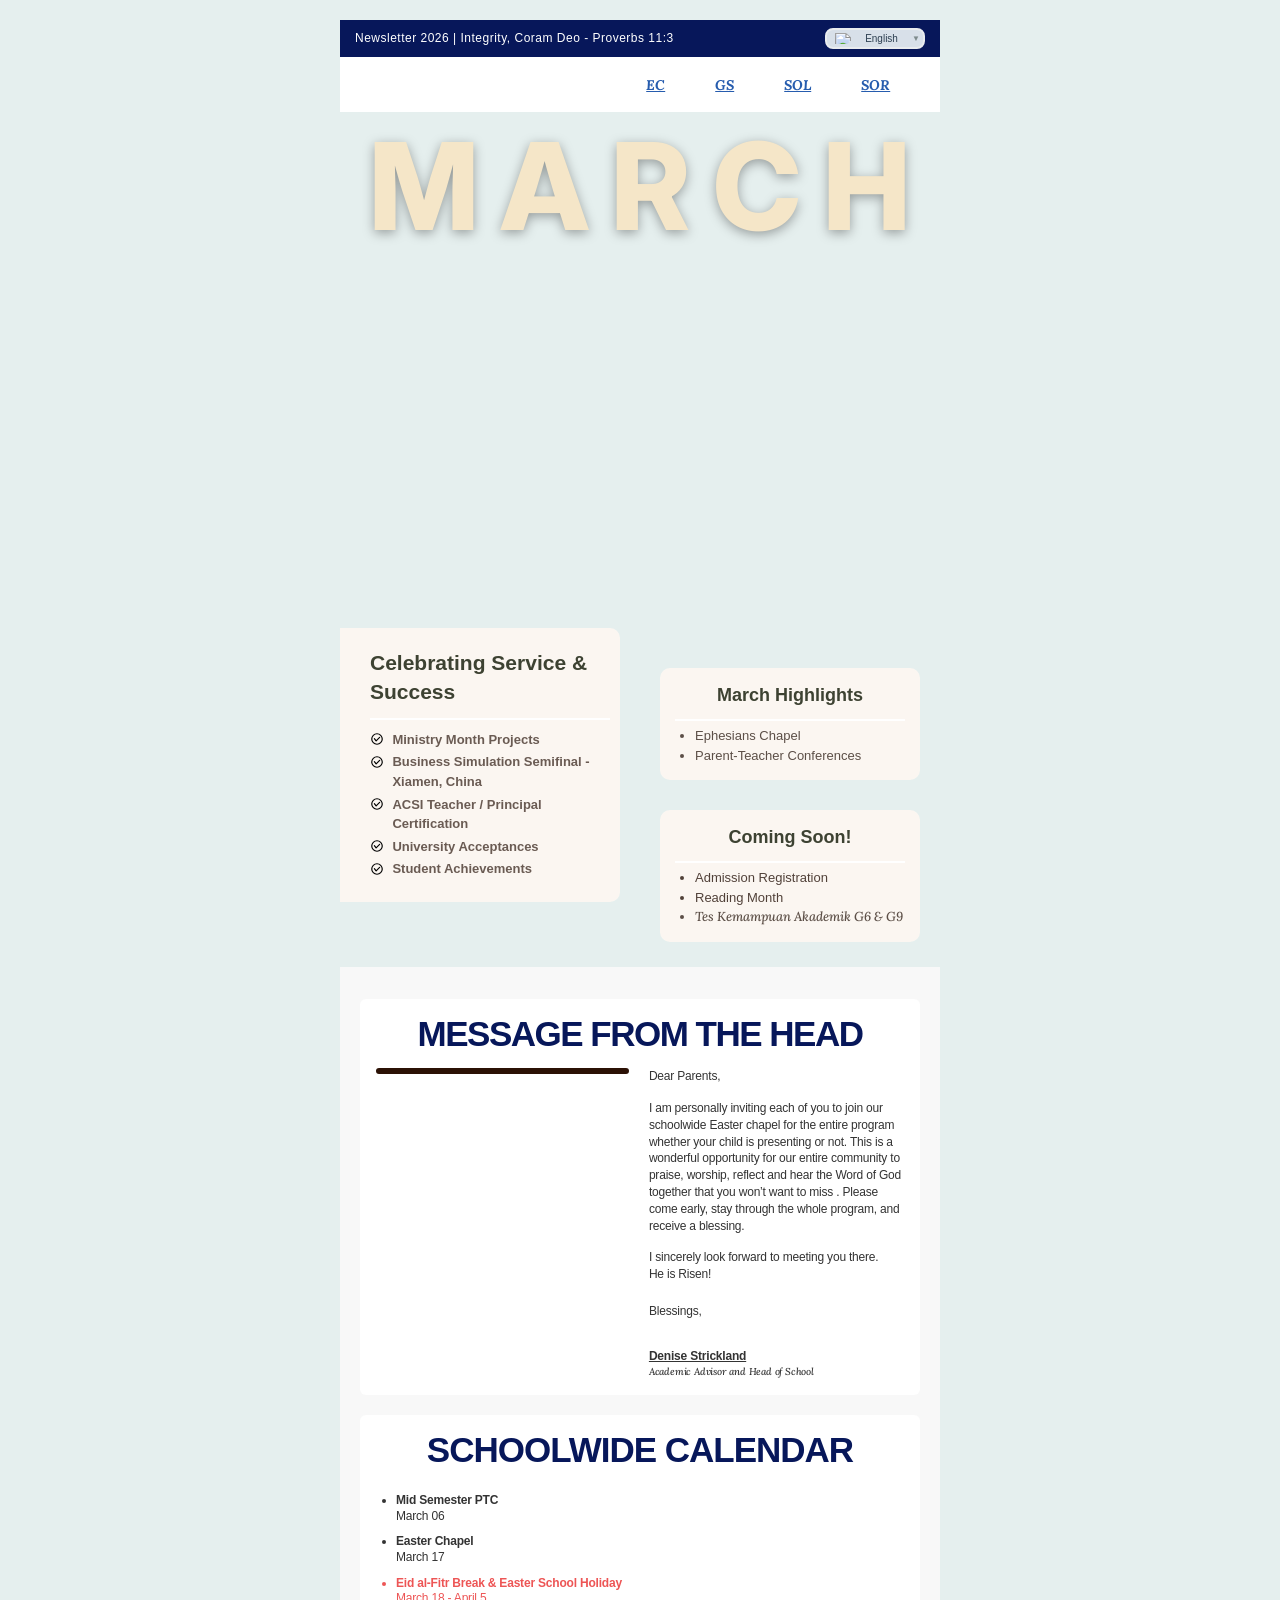
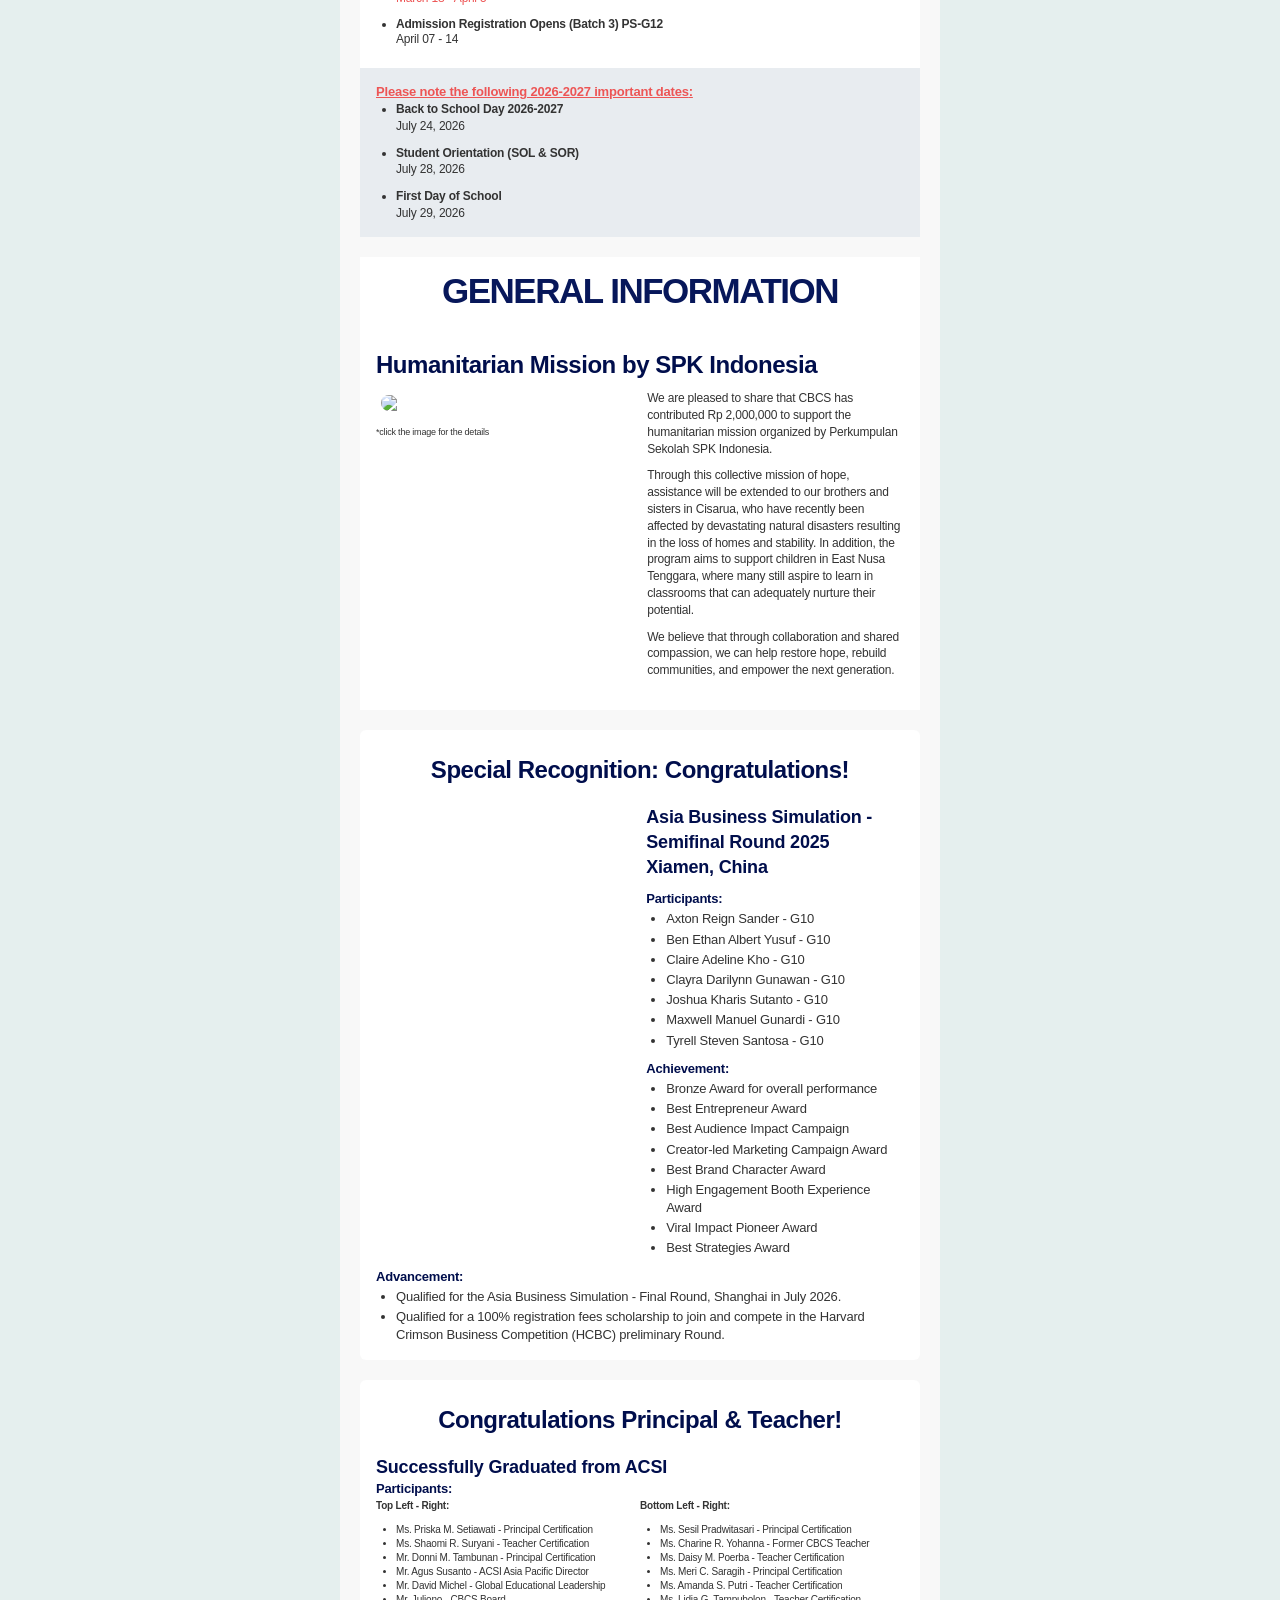
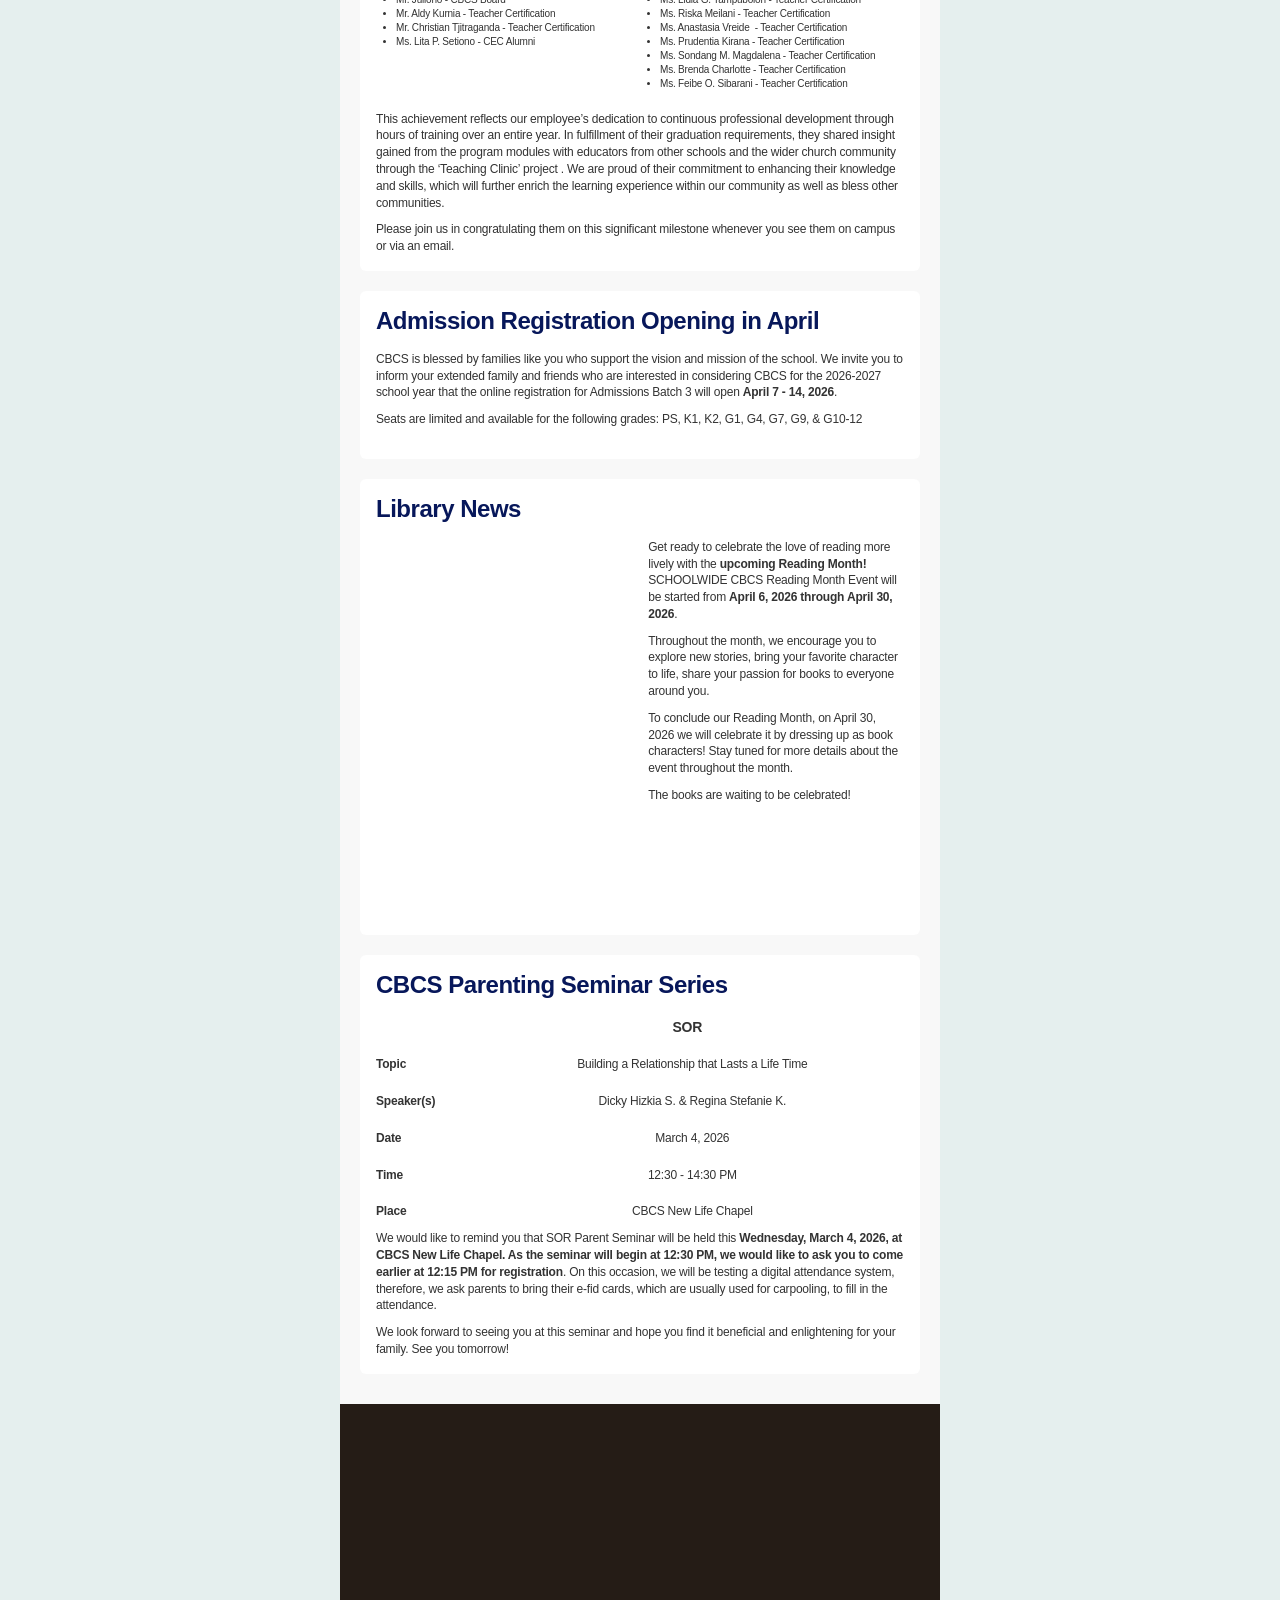
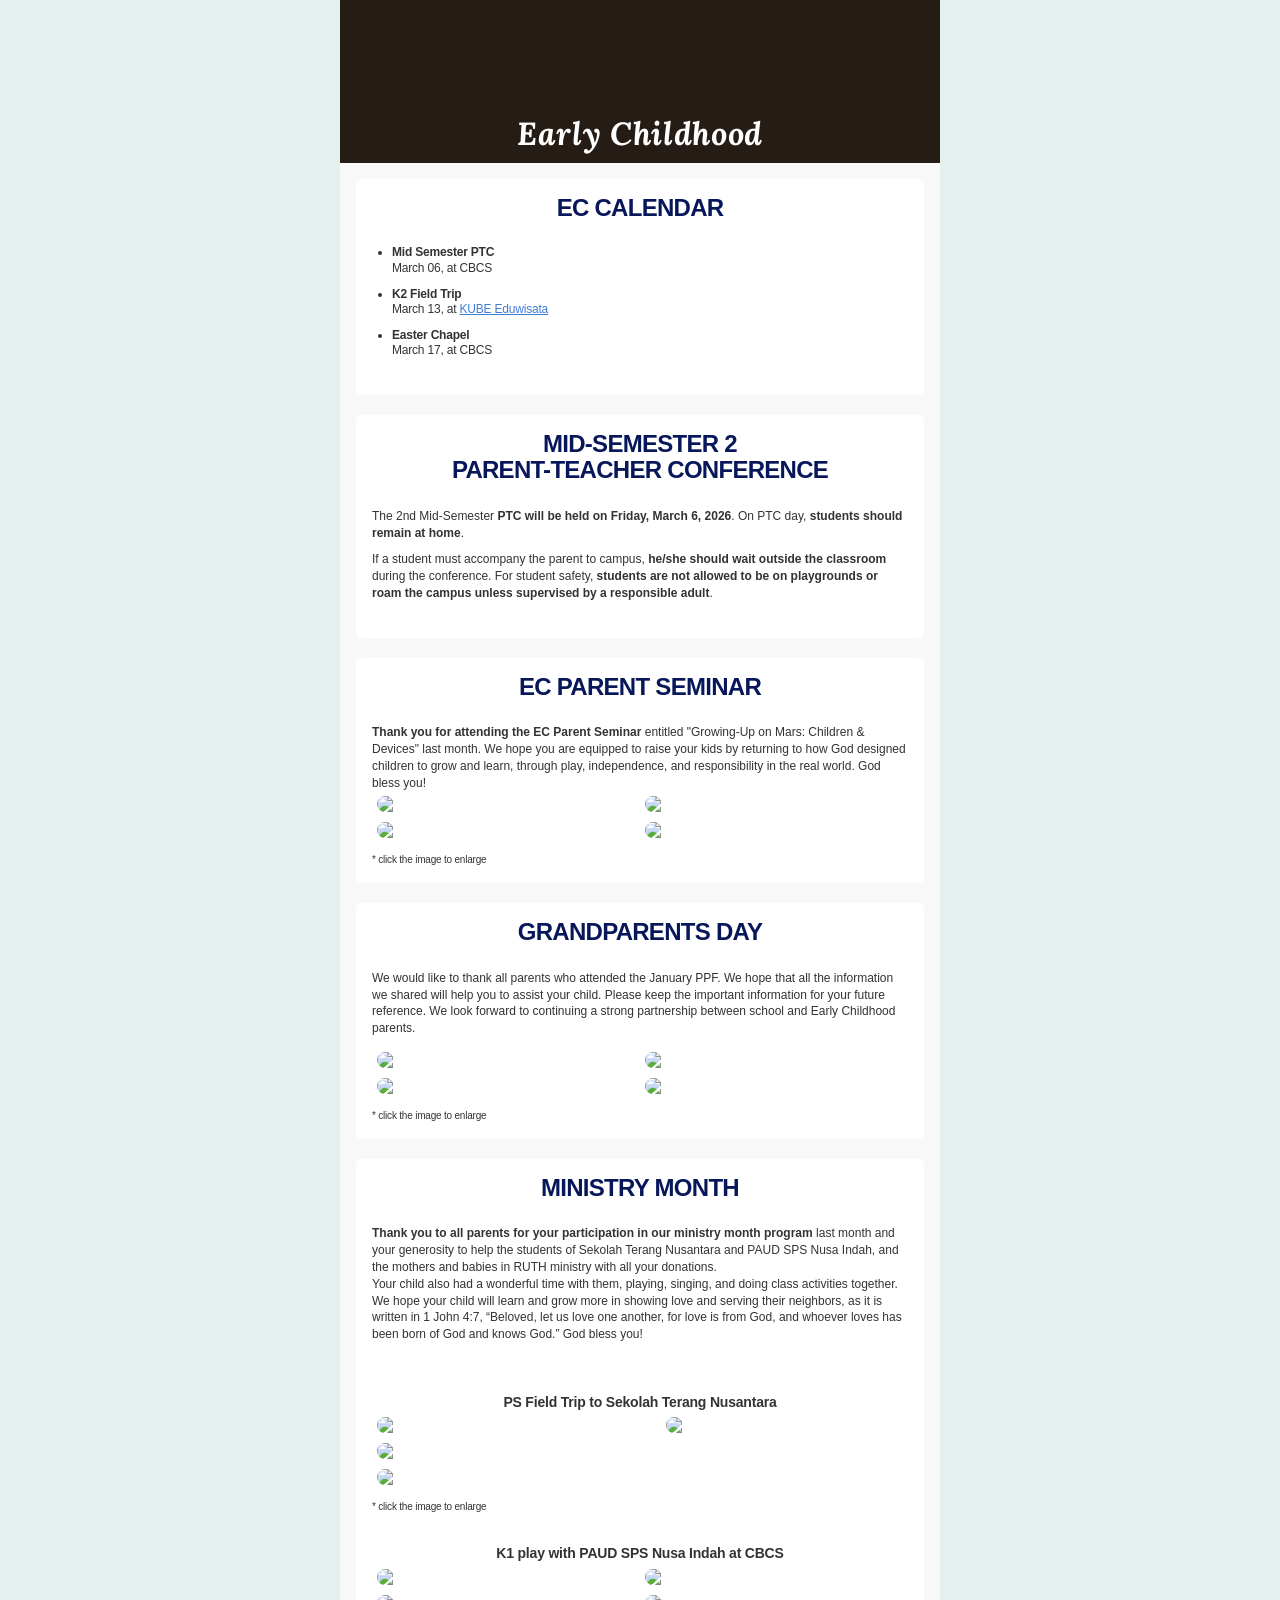
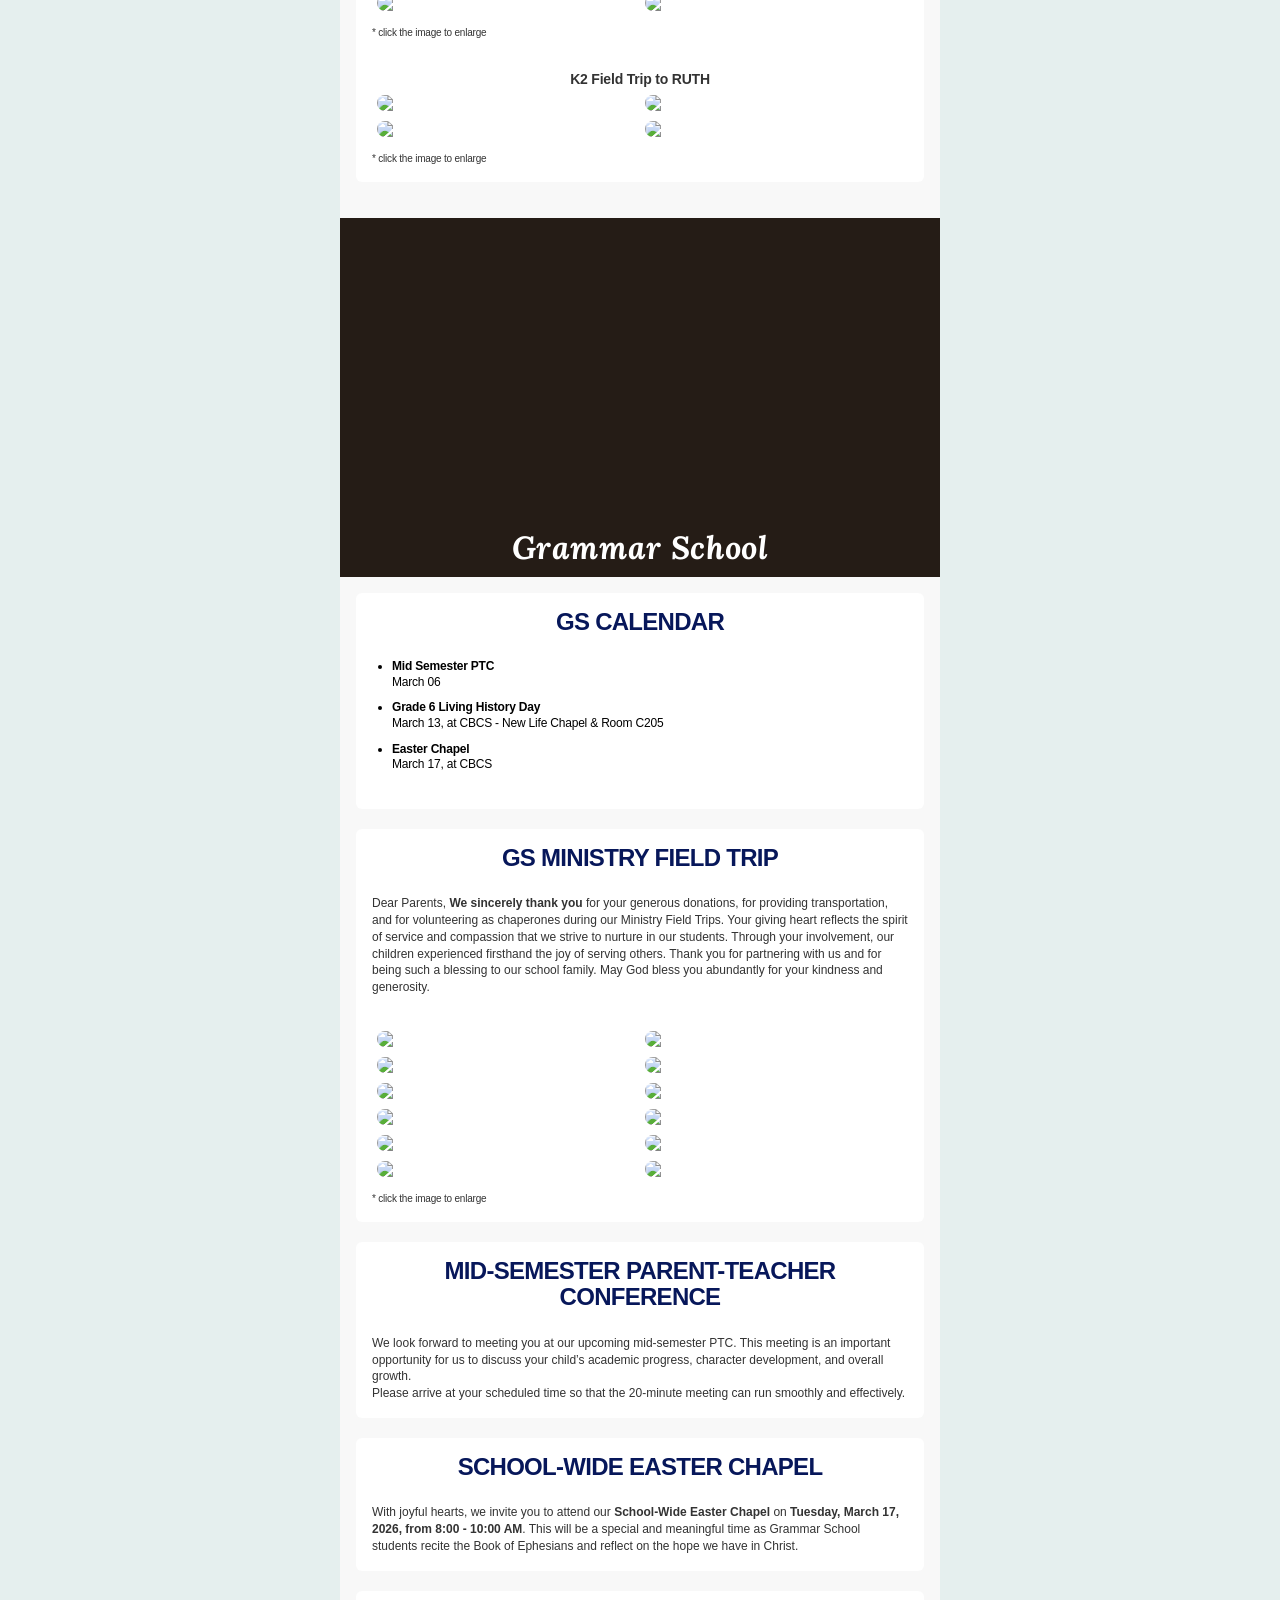
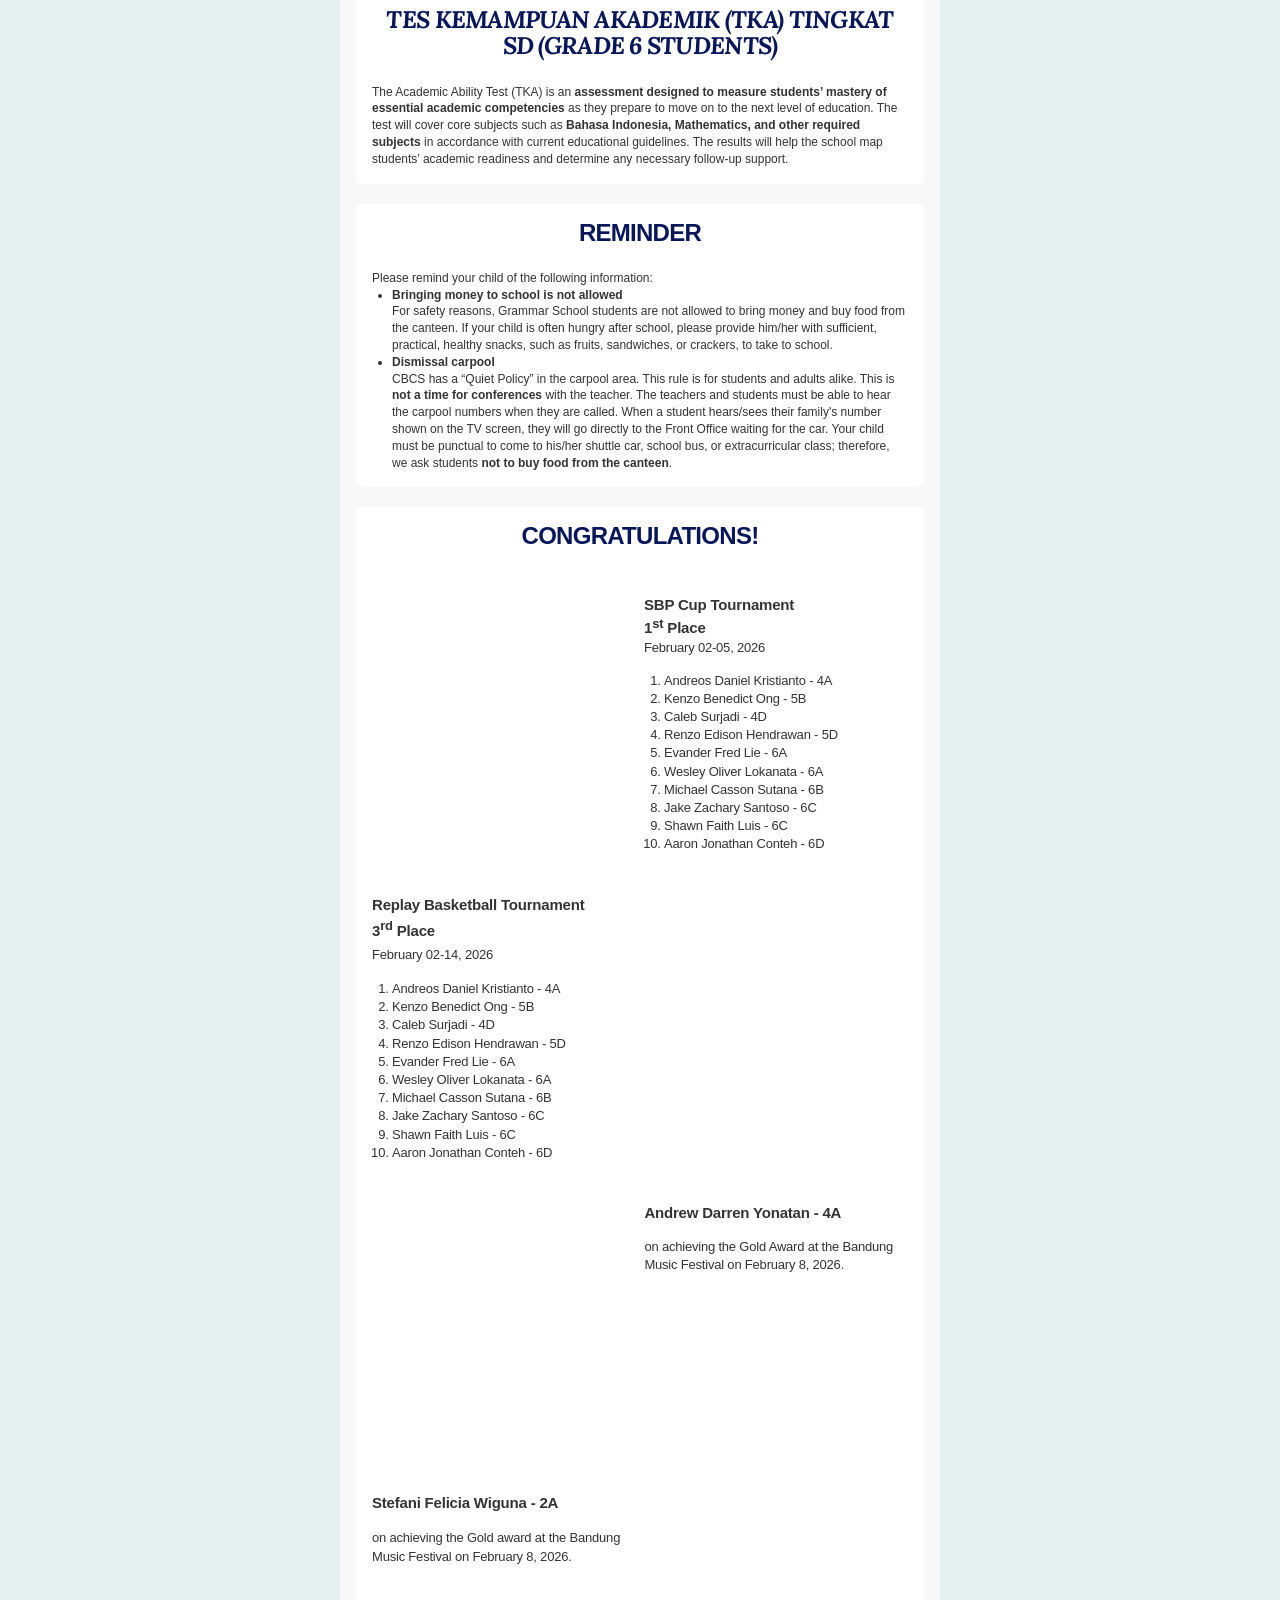
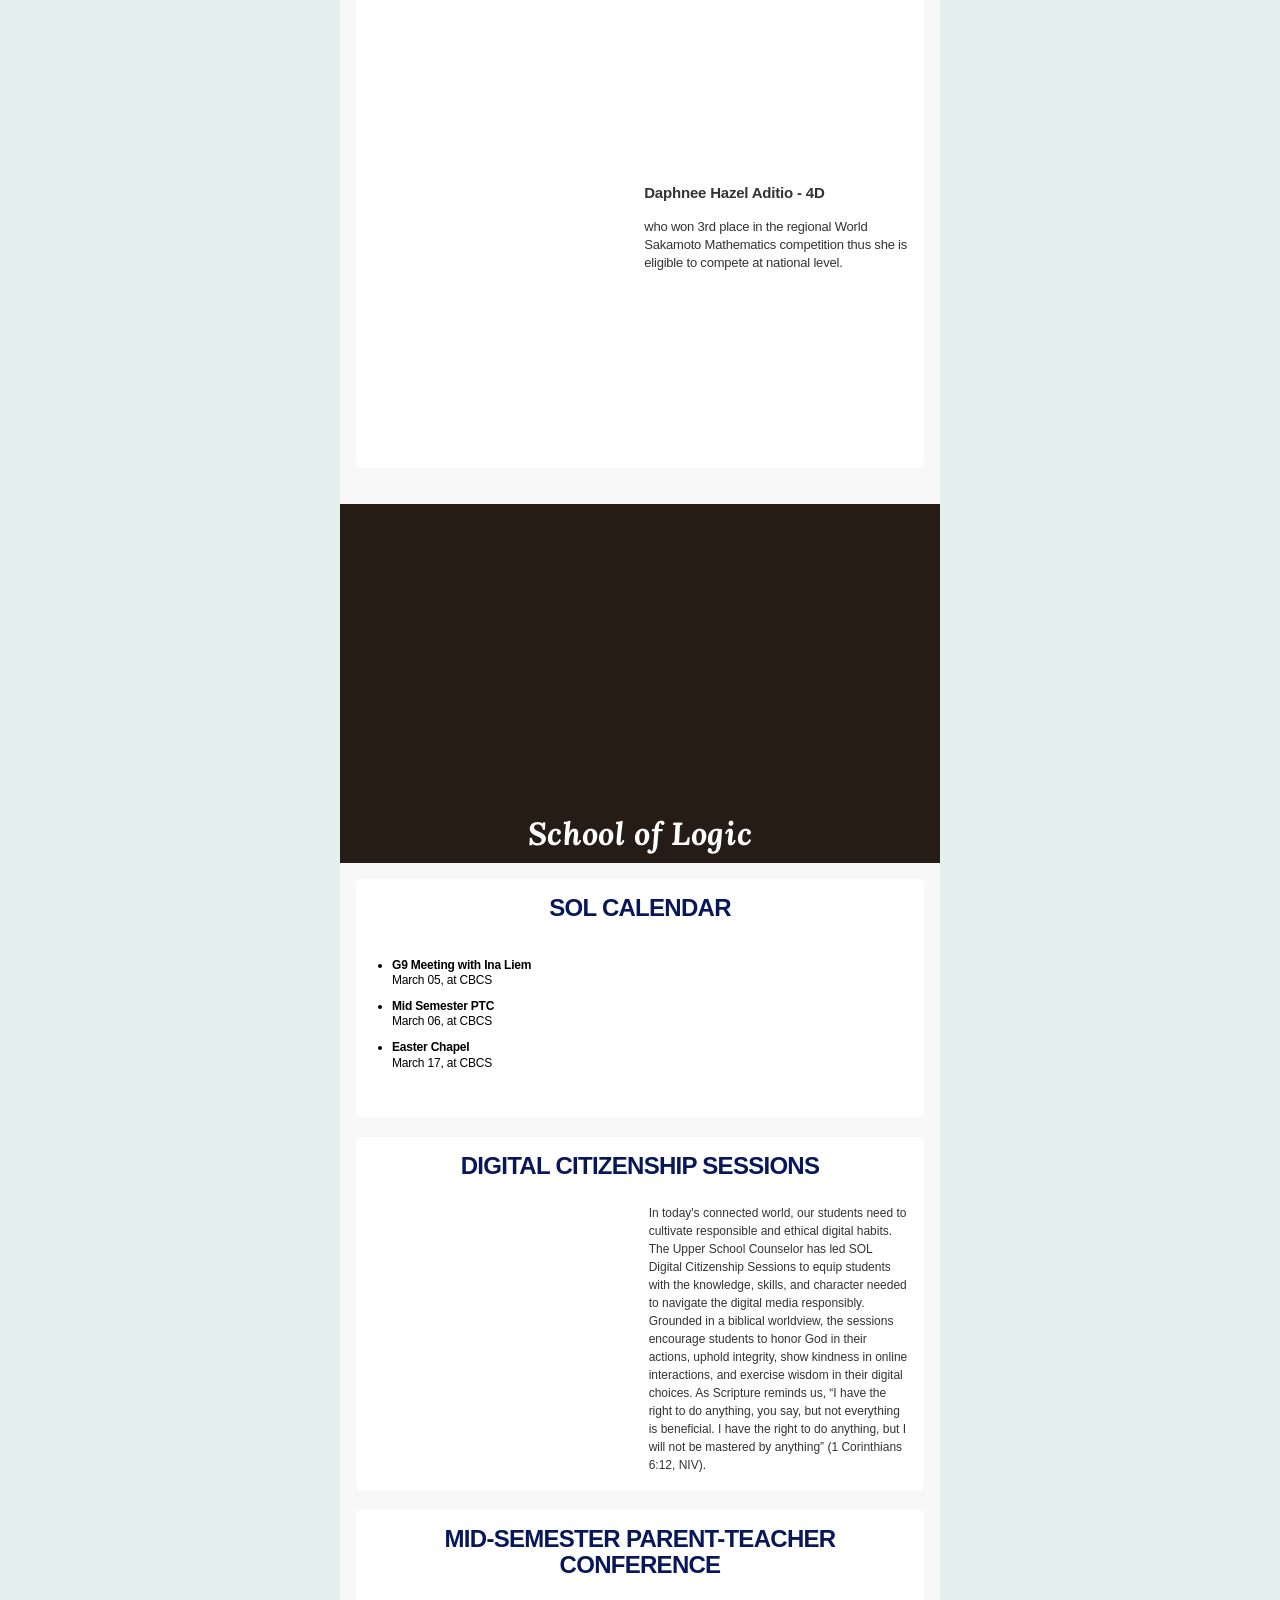
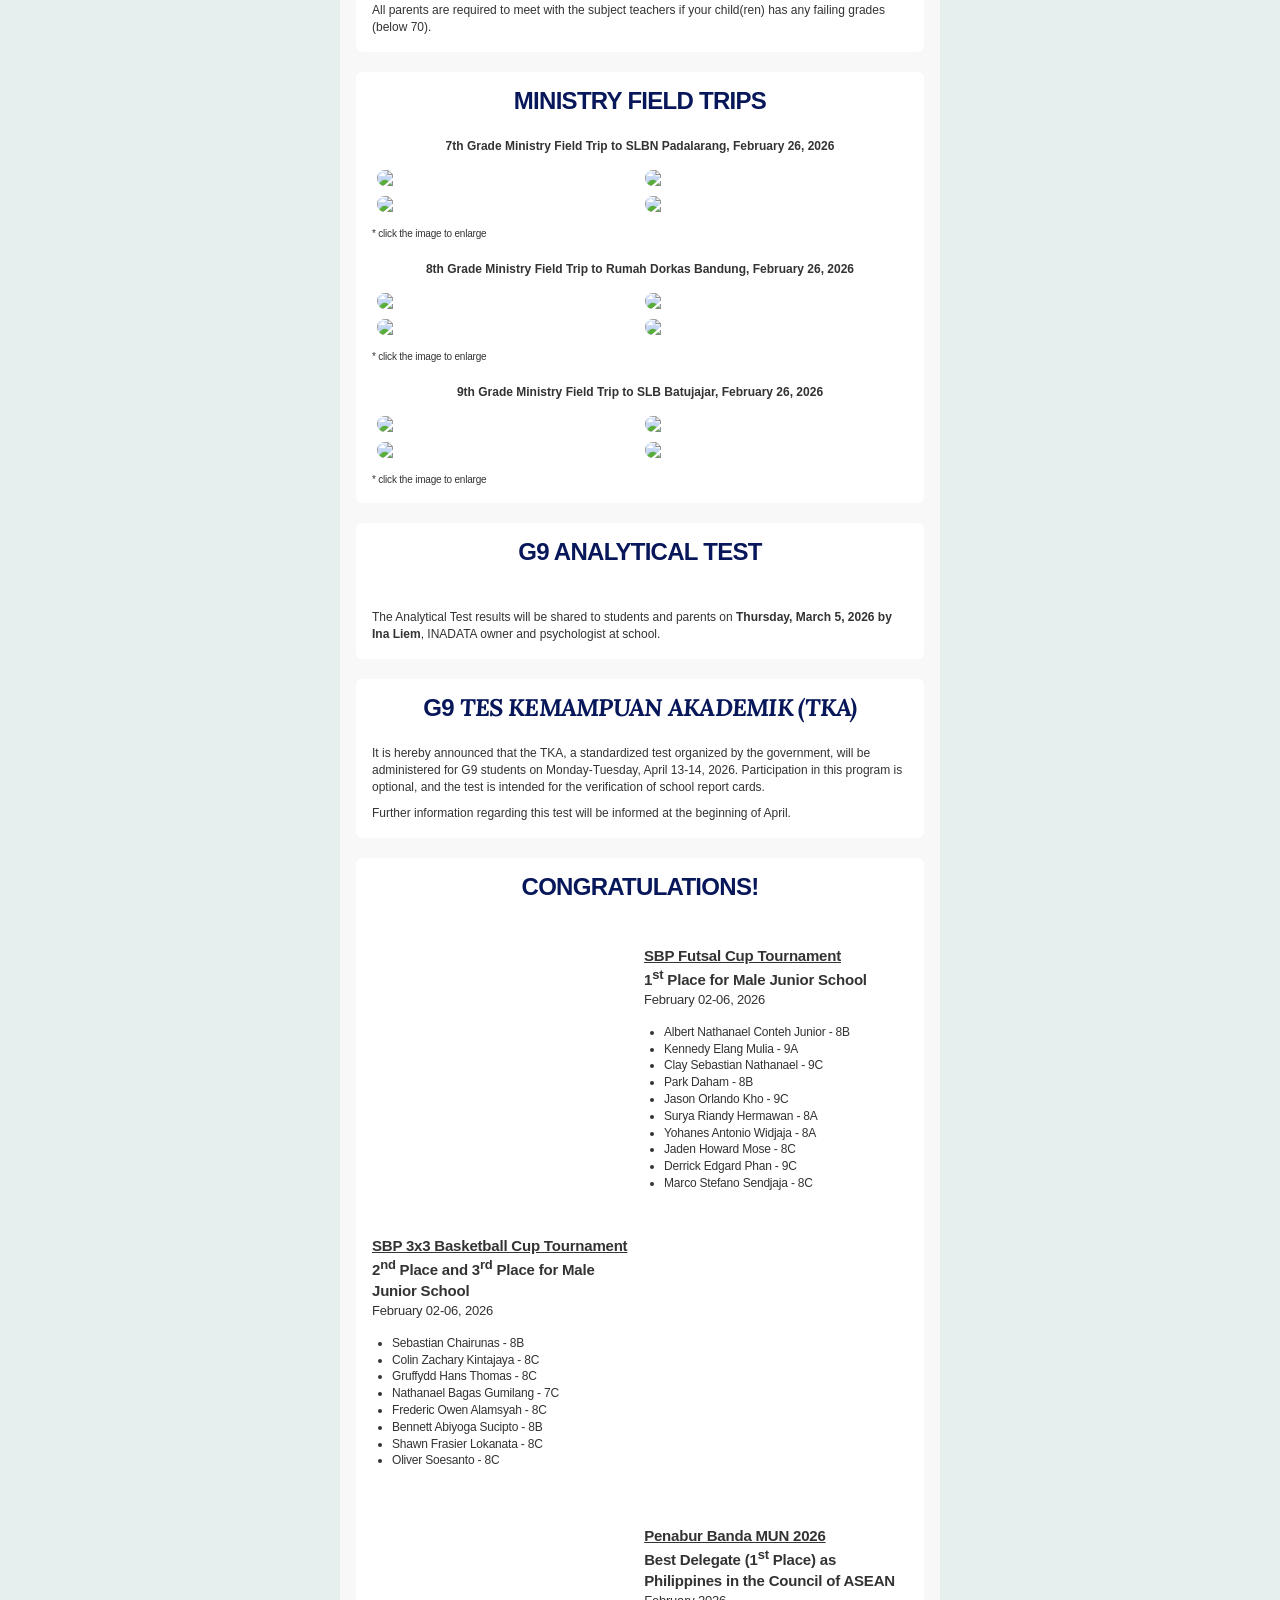
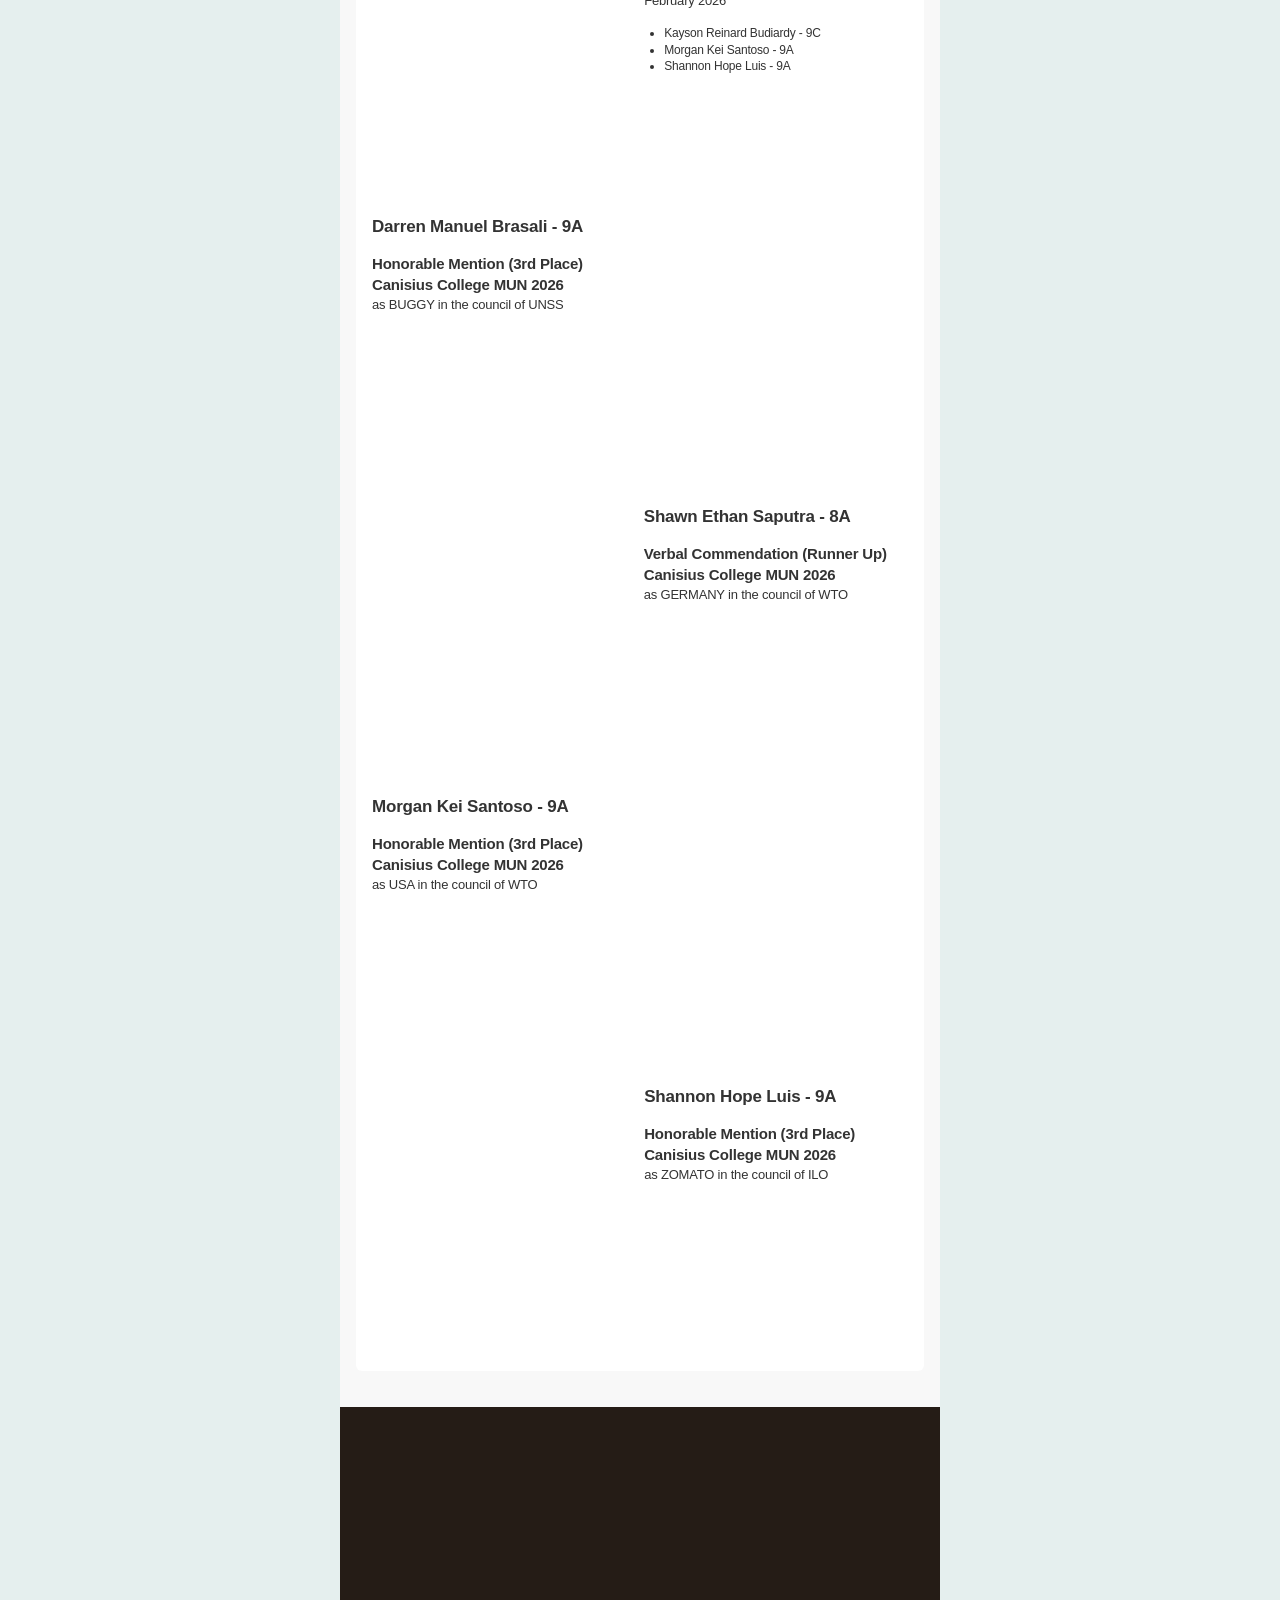
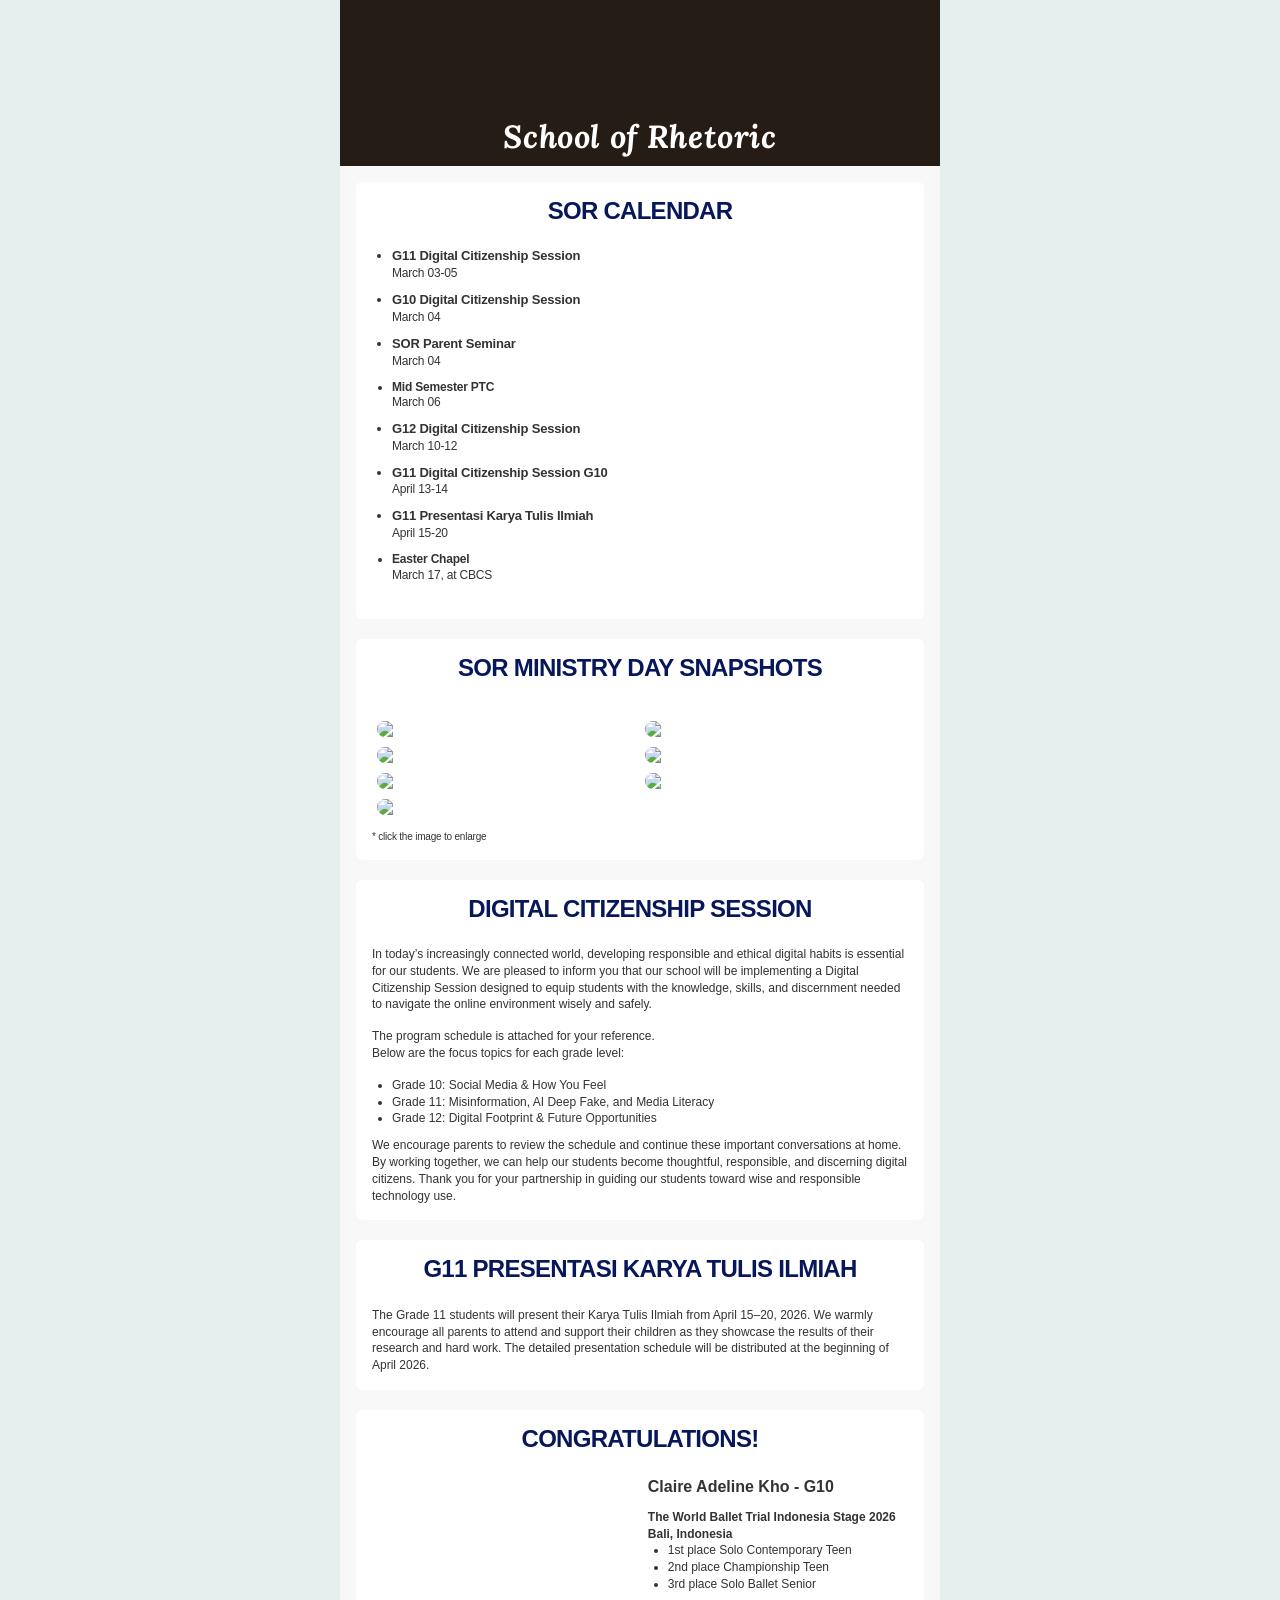
==== commit a0a934ce: "update" ====
--- a/index.html
+++ b/index.html
@@ -10,12 +10,8 @@
  <meta name="viewport" content="width=device-width, initial-scale=1.0" />
  <meta name="format-detection" content="telephone=no, date=no, address=no, email=no" />
  <meta name="x-apple-disable-message-reformatting" />
- <link href="https://fonts.googleapis.com/css?family=Lora:ital,wght@1,400;0,400;0,500;0,600;0,700" rel="stylesheet" />
+ <link href="https://fonts.googleapis.com/css?family=Lora:ital,wght@0,400;1,400;0,500;0,600;0,700" rel="stylesheet" />
  <link href="https://fonts.googleapis.com/css?family=Inter:ital,wght@0,400;0,800" rel="stylesheet" />
- <!-- Hover Button & Favicon -->
- <link href="https://cahayabangsa.org/newsletter/hover-button.css" rel="stylesheet">
- <link rel="shortcut icon" href="https://cahayabangsa.org/newsletter/favicon-cb-16.png" title="Favicon" />
- <!-- End Hover Button & Favicon -->
  <title>Newsletter - March 2026</title>
  <style>
  html, body { margin: 0 !important; padding: 0 !important; min-height: 100% !important; width: 100% !important; -webkit-font-smoothing: antialiased; }
@@ -46,11 +42,6 @@
  .pc-w620-itemsVSpacings-30 {padding-top: 15px !important;padding-bottom: 15px !important;}
  .pc-w620-itemsHSpacings-0 {padding-left: 0px !important;padding-right: 0px !important;}
  .pc-w620-width-300px {width: 300px !important;}
- .pc-w620-font-size-8px {font-size: 8px !important;}
- .pc-w620-letter-spacing-0px {letter-spacing: 0px !important;}
- .pc-w620-line-height-121pc {line-height: 121% !important;}
- .pc-w620-font-style-italic {font-style: italic !important;}
- .pc-w620-font-weight-500 {font-weight: 500 !important;}
  .pc-w620-itemsVSpacings-14 {padding-top: 7px !important;padding-bottom: 7px !important;}
  .pc-w620-valign-middle {vertical-align: middle !important;}
  td.pc-w620-halign-center,th.pc-w620-halign-center {text-align: center !important;text-align-last: center !important;}
@@ -89,19 +80,20 @@
  .pc-w620-padding-10-20-10-20 {padding: 10px 20px 10px 20px !important;}
  .pc-w620-font-size-20px {font-size: 20px !important;}
  .pc-w620-font-size-12px {font-size: 12px !important;}
+ table.pc-w620-spacing-0-80-20-0 {margin: 0px 80px 20px 0px !important;}
+ td.pc-w620-spacing-0-80-20-0,th.pc-w620-spacing-0-80-20-0{margin: 0 !important;padding: 0px 80px 20px 0px !important;}
+ .pc-w620-radius-0-10-10-0 {border-radius: 0px 10px 10px 0px !important;}
+ .pc-w620-padding-10-0-10-0 {padding: 10px 0px 10px 0px !important;}
  table.pc-w620-spacing-0-0-20-70 {margin: 0px 0px 20px 70px !important;}
  td.pc-w620-spacing-0-0-20-70,th.pc-w620-spacing-0-0-20-70{margin: 0 !important;padding: 0px 0px 20px 70px !important;}
  .pc-w620-radius-10-0-0-10 {border-radius: 10px 0px 0px 10px !important;}
  .pc-w620-font-size-14px {font-size: 14px !important;}
  .pc-w620-padding-10-10-10-10 {padding: 10px 10px 10px 10px !important;}
- table.pc-w620-spacing-0-80-20-0 {margin: 0px 80px 20px 0px !important;}
- td.pc-w620-spacing-0-80-20-0,th.pc-w620-spacing-0-80-20-0{margin: 0 !important;padding: 0px 80px 20px 0px !important;}
- .pc-w620-radius-0-10-10-0 {border-radius: 0px 10px 10px 0px !important;}
- .pc-w620-padding-10-0-10-0 {padding: 10px 0px 10px 0px !important;}
  .pc-w620-padding-20-0-20-0 {padding: 20px 0px 20px 0px !important;}
  .pc-w620-radius-none {border-radius: 0px !important;}
  .pc-w620-radius-5-5-5-5 {border-radius: 5px 5px 5px 5px !important;}
  .pc-w620-itemsVSpacings-0 {padding-top: 0px !important;padding-bottom: 0px !important;}
+ .pc-w620-font-size-9px {font-size: 9px !important;}
  .pc-w620-itemsVSpacings-20 {padding-top: 10px !important;padding-bottom: 10px !important;}
  .pc-w620-itemsHSpacings-20 {padding-left: 10px !important;padding-right: 10px !important;}
  .pc-w620-font-size-10px {font-size: 10px !important;}
@@ -118,9 +110,6 @@
  table.pc-w620-halign-left {float: none !important;margin-right: auto !important;margin-left: 0 !important;}
  img.pc-w620-halign-left {margin-right: auto !important;margin-left: 0 !important;}
  .pc-w620-height-250px {height: 250px !important;}
- div.pc-w620-textAlign-left,th.pc-w620-textAlign-left,a.pc-w620-textAlign-left,td.pc-w620-textAlign-left {text-align: left !important;text-align-last: left !important;}
- table.pc-w620-textAlign-left{float: none !important;margin-right: auto !important;margin-left: 0 !important;}
- img.pc-w620-textAlign-left{margin-right: auto !important;margin-left: 0 !important;}
  .pc-w620-width-50pc {width: 50% !important;}
  .pc-w620-text-align-center {text-align: center !important;text-align-last: center !important;}
  table.pc-w620-spacing-0-0-20-0 {margin: 0px 0px 20px 0px !important;}
@@ -149,6 +138,77 @@
  @font-face { font-family: 'Lora'; font-style: normal; font-weight: 400; src: url('https://fonts.gstatic.com/l/font?kit=0QI6MX1D_JOuGQbT0gvTJPa787weuxJPkqs&skey=1d294b6d956fb8e&v=v37') format('woff'), url('https://fonts.gstatic.com/s/lora/v37/0QI6MX1D_JOuGQbT0gvTJPa787weuxJPkq0.woff2') format('woff2'); } @font-face { font-family: 'Lora'; font-style: italic; font-weight: 400; src: url('https://fonts.gstatic.com/l/font?kit=0QI8MX1D_JOuMw_hLdO6T2wV9KnW-MoFoqF2mg&skey=92aaeeb853a906d8&v=v37') format('woff'), url('https://fonts.gstatic.com/s/lora/v37/0QI8MX1D_JOuMw_hLdO6T2wV9KnW-MoFoqF2nA.woff2') format('woff2'); } @font-face { font-family: 'Lora'; font-style: normal; font-weight: 500; src: url('https://fonts.gstatic.com/l/font?kit=0QI6MX1D_JOuGQbT0gvTJPa787wsuxJPkqs&skey=1d294b6d956fb8e&v=v37') format('woff'), url('https://fonts.gstatic.com/s/lora/v37/0QI6MX1D_JOuGQbT0gvTJPa787wsuxJPkq0.woff2') format('woff2'); } @font-face { font-family: 'Lora'; font-style: normal; font-weight: 600; src: url('https://fonts.gstatic.com/l/font?kit=0QI6MX1D_JOuGQbT0gvTJPa787zAvBJPkqs&skey=1d294b6d956fb8e&v=v37') format('woff'), url('https://fonts.gstatic.com/s/lora/v37/0QI6MX1D_JOuGQbT0gvTJPa787zAvBJPkq0.woff2') format('woff2'); } @font-face { font-family: 'Lora'; font-style: normal; font-weight: 700; src: url('https://fonts.gstatic.com/l/font?kit=0QI6MX1D_JOuGQbT0gvTJPa787z5vBJPkqs&skey=1d294b6d956fb8e&v=v37') format('woff'), url('https://fonts.gstatic.com/s/lora/v37/0QI6MX1D_JOuGQbT0gvTJPa787z5vBJPkq0.woff2') format('woff2'); } @font-face { font-family: 'Inter'; font-style: normal; font-weight: 400; src: url('https://fonts.gstatic.com/l/font?kit=UcCO3FwrK3iLTeHuS_nVMrMxCp50SjIw2boKoduKmMEVuLyfAZFhjg&skey=c491285d6722e4fa&v=v20') format('woff'), url('https://fonts.gstatic.com/s/inter/v20/UcCO3FwrK3iLTeHuS_nVMrMxCp50SjIw2boKoduKmMEVuLyfAZFhiA.woff2') format('woff2'); } @font-face { font-family: 'Inter'; font-style: normal; font-weight: 800; src: url('https://fonts.gstatic.com/l/font?kit=UcCO3FwrK3iLTeHuS_nVMrMxCp50SjIw2boKoduKmMEVuDyYAZFhjg&skey=c491285d6722e4fa&v=v20') format('woff'), url('https://fonts.gstatic.com/s/inter/v20/UcCO3FwrK3iLTeHuS_nVMrMxCp50SjIw2boKoduKmMEVuDyYAZFhiA.woff2') format('woff2'); }
  </style>
  <!--<![endif]-->
+ <!-- Hover Button & Favicon -->
+ <link href="./hover-button.css" rel="stylesheet" />
+ <link rel="shortcut icon" href="https://cahayabangsa.org/newsletter/favicon-cb-16.png" />
+ <!-- End Hover Button & Favicon -->
+ <style>
+ /* ===== GALLERY GRID ===== */
+ .gallery {
+   column-count: 3;
+   column-gap: 10px;
+   /*width: 90%;*/
+   max-width: 600px;
+ }
+ 
+ .gallery img {
+   width: 100%;
+   height: auto;
+   margin-bottom: 10px;
+   border-radius: 10px;
+   cursor: pointer;
+   transition: 0.3s;
+ }
+ 
+ .gallery img:hover {
+   transform: scale(1.03);
+ }
+ 
+ .gallery:has(:hover) img:not(:hover){
+   filter: brightness(0.5);
+ }
+ 
+ /* ===== LIGHTBOX ===== */
+ .lightbox {
+   position: fixed;
+   inset: 0;
+   background: rgba(0,0,0,0.85);
+   display: flex;
+   align-items: center;
+   justify-content: center;
+   opacity: 0;
+   pointer-events: none;
+   transition: 0.3s;
+   z-index: 999;
+ }
+ 
+ .lightbox.active {
+   opacity: 1;
+   pointer-events: auto;
+ }
+ 
+ .lightbox img {
+   max-width: 90%;
+   max-height: 85vh;
+   border-radius: 12px;
+   transform: scale(0.7);
+   transition: 0.35s ease;
+   box-shadow: 0 0 40px rgba(0,0,0,0.6);
+ }
+ 
+ .lightbox.active img {
+   transform: scale(1);
+ }
+ 
+ /* close hint */
+ .lightbox::after {
+   content:"Click anywhere or press ESC to close";
+   position:absolute;
+   bottom:30px;
+   color:#aaa;
+   font-size:14px;
+ }
+ </style>
  <!--[if mso]>
     <style type="text/css">
         .pc-font-alt {
@@ -165,12 +225,9 @@
     </xml>
     <![endif]-->
 </head>
- <!-- Hover Button -->
- <button id="back-to-top-btn"><img src="https://cahayabangsa.org/newsletter/imgnews/angles-up-solid-full.svg" /></button>
- <script defer src="https://cahayabangsa.org/newsletter/hover-button.js"></script>
- <!-- End Hover Button -->
-<body class="body pc-font-alt" style="width: 100% !important; min-height: 100% !important; margin: 0 !important; padding: 0 !important; mso-line-height-rule: exactly; -webkit-font-smoothing: antialiased; -webkit-text-size-adjust: 100%; -ms-text-size-adjust: 100%; font-variant-ligatures: normal; text-rendering: optimizeLegibility; -moz-osx-font-smoothing: grayscale; background-color: #e7efee; font-feature-settings: 'calt';" bgcolor="#e7efee">
- <table class="pc-project-body" style="table-layout: fixed; width: 100%; min-width: 600px; background-color: #e7efee;" bgcolor="#e7efee" border="0" cellspacing="0" cellpadding="0" role="presentation">
+
+<body class="body pc-font-alt" style="width: 100% !important; min-height: 100% !important; margin: 0 !important; padding: 0 !important; mso-line-height-rule: exactly; -webkit-font-smoothing: antialiased; -webkit-text-size-adjust: 100%; -ms-text-size-adjust: 100%; font-variant-ligatures: normal; text-rendering: optimizeLegibility; -moz-osx-font-smoothing: grayscale; background-color: #e5efee; font-feature-settings: 'calt';" bgcolor="#e5efee">
+ <table class="pc-project-body" style="table-layout: fixed; width: 100%; min-width: 600px; background-color: #e5efee;" bgcolor="#e5efee" border="0" cellspacing="0" cellpadding="0" role="presentation">
   <tr>
    <td align="center" valign="top" style="width:auto;">
     <table class="pc-project-container" align="center" border="0" cellpadding="0" cellspacing="0" role="presentation">
@@ -191,20 +248,20 @@
                   <td>
                    <table align="left" width="100%" border="0" cellpadding="0" cellspacing="0" role="presentation">
                     <tr>
-                     <td valign="top">
+                     <td style="padding: 0px 5px 0px 5px;" valign="top">
                       <table class="pc-width-fill" width="100%" border="0" cellpadding="0" cellspacing="0" role="presentation">
                        <tbody>
                         <tr>
                          <td class="pc-g-rpt pc-g-rpb pc-w620-itemsVSpacings-30" align="left" valign="middle" style="width: 50%; padding-top: 0px; padding-bottom: 0px;">
-                          <table class="pc-w620-width-300px" style="width: 100%;" border="0" cellpadding="0" cellspacing="0" role="presentation">
+                          <table class="pc-w620-width-300px" style="width: 400px;" border="0" cellpadding="0" cellspacing="0" role="presentation">
                            <tr>
                             <td align="left" valign="middle">
                              <table border="0" cellpadding="0" cellspacing="0" role="presentation" align="left">
                               <tr>
                                <td valign="top" align="left">
                                 <div class="pc-font-alt" style="text-decoration: none;">
-                                 <div class="pc-w620-font-size-8px pc-w620-line-height-121pc" style="font-size:12px;line-height:125%;text-align:left;text-align-last:left;color:#ffffff;font-family:'Lora', Arial, Helvetica, sans-serif;letter-spacing:0.5px;">
-                                  <div style="font-family:'Lora', Arial, Helvetica, sans-serif;"><span style="font-family: 'Lora', Arial, Helvetica, sans-serif; font-weight: 500; font-size: 12px; line-height: 125%;" class="pc-w620-font-size-8px pc-w620-letter-spacing-0px pc-w620-line-height-121pc pc-w620-font-style-italic pc-w620-font-weight-500">Newsletter 2026 - March</span>
+                                 <div style="font-size:12px;line-height:140%;text-align:left;text-align-last:left;color:#ffffff;font-family:'Lora', Arial, Helvetica, sans-serif;font-style:normal;letter-spacing:0.5px;">
+                                  <div style="font-family:'Lora', Arial, Helvetica, sans-serif;"><span style="font-family: 'Lora', Arial, Helvetica, sans-serif; font-weight: 400; font-size: 12px; line-height: 140%;">Newsletter 2026 | Integrity, Coram Deo - Proverbs 11:3</span>
                                   </div>
                                  </div>
                                 </div>
@@ -225,26 +282,26 @@
                                 <table width="100%" border="0" cellpadding="0" cellspacing="0" role="presentation">
                                  <tr>
 								  <td align="right" valign="right">
-        <div class="language-selector">
-            <div class="dropdown">
-                <button class="dropdown-toggle" id="langToggle">
-                    <img id="currentFlag" alt="Flag" class="flag-icon">
-                    <span id="currentLang">English</span>
-                    <span class="arrow">▼</span>
-                </button>
-                <div class="dropdown-menu" id="langMenu">
-                    <!-- Redirect URLs in HTML only -->
-                    <a href="https://cahayabangsa.org/newsletter/mar-26/" class="lang-option" data-lang="en">
-                        <img data-flag="en" alt="English" class="flag-icon">
-                        <span>English</span>
-                    </a>
-                    <a href="https://cahayabangsa.org/newsletter/mar-26/id/" class="lang-option" data-lang="id">
-                        <img data-flag="id" alt="Indonesian" class="flag-icon">
-                        <span>Indonesian</span>
-                    </a>
-                </div>
-            </div>
-        </div>
+									<div class="language-selector">
+										<div class="dropdown">
+											<button class="dropdown-toggle" id="langToggle">
+												<img id="currentFlag" alt="Flag" class="flag-icon">
+												<span id="currentLang">English</span>
+												<span class="arrow">▼</span>
+											</button>
+											<div class="dropdown-menu" id="langMenu">
+												<!-- Redirect URLs in HTML only -->
+												<a href="#" class="lang-option" data-lang="en">
+													<img data-flag="en" alt="English" class="flag-icon">
+													<span>English</span>
+												</a>
+												<a href="./id" class="lang-option" data-lang="id">
+													<img data-flag="id" alt="Indonesian" class="flag-icon">
+													<span>Indonesian</span>
+												</a>
+											</div>
+										</div>
+									</div>
 								  </td>
                                  </tr>
                                 </table>
@@ -269,7 +326,7 @@
              </table>
              <table width="100%" border="0" cellpadding="0" cellspacing="0" role="presentation">
               <tr>
-               <td class="pc-w620-spacing-0-20-16-20 pc-w620-valign-middle pc-w620-align-center" align="left" style="padding: 10px 20px 10px 20px;">
+               <td class="pc-w620-spacing-0-20-16-20 pc-w620-valign-middle pc-w620-align-center" align="left" style="padding: 10px 15px 10px 15px;">
                 <table class="pc-w620-align-center" align="left" width="100%" border="0" cellpadding="0" cellspacing="0" role="presentation">
                  <tr>
                   <td class="pc-w620-padding-0-0-0-0" valign="top">
@@ -500,14 +557,14 @@
           <table width="100%" align="center" border="0" cellspacing="0" cellpadding="0" role="presentation">
            <tr>
             <!--[if !gte mso 9]><!-- -->
-            <td valign="top" class="pc-w620-padding-20-0-20-0" style="background-image: url('https://cahayabangsa.org/newsletter/mar-26/imgnews/cov2.avif'); background-size: cover; background-position: center; background-repeat: no-repeat; height: unset; background-color: #f8f8f8;" bgcolor="#f8f8f8" background="https://cahayabangsa.org/newsletter/mar-26/imgnews/cov2.avif">
+            <td valign="top" class="pc-w620-padding-20-0-20-0" style="background-image: url('https://cahayabangsa.org/newsletter/mar-26/imgnews/cov2.avif'); background-size: cover; background-position: center; background-repeat: no-repeat; height: unset; background-color: transparent;" bgcolor="transparent" background="https://cahayabangsa.org/newsletter/mar-26/imgnews/cov2.avif">
              <!--<![endif]-->
              <!--[if gte mso 9]>
-                <td valign="top" align="center" style="background-image: url('https://cahayabangsa.org/newsletter/mar-26/imgnews/cov2.avif'); background-size: cover; background-position: center; background-repeat: no-repeat; background-color: #f8f8f8; border-radius: 0px;" bgcolor="#f8f8f8" background="https://cahayabangsa.org/newsletter/mar-26/imgnews/cov2.avif">
+                <td valign="top" align="center" style="background-image: url('https://cahayabangsa.org/newsletter/mar-26/imgnews/cov2.avif'); background-size: cover; background-position: center; background-repeat: no-repeat; background-color: transparent; border-radius: 0px;" bgcolor="transparent" background="https://cahayabangsa.org/newsletter/mar-26/imgnews/cov2.avif">
             <![endif]-->
              <!--[if gte mso 9]>
                 <v:rect xmlns:v="urn:schemas-microsoft-com:vml" fill="true" stroke="false" style="width: 600px;">
-                    <v:fill src="https://cahayabangsa.org/newsletter/mar-26/imgnews/cov2.avif" color="#f8f8f8" type="frame" size="1,1" aspect="atleast" origin="0,0" position="0,0"/>
+                    <v:fill src="https://cahayabangsa.org/newsletter/mar-26/imgnews/cov2.avif" color="transparent" type="frame" size="1,1" aspect="atleast" origin="0,0" position="0,0"/>
                     <v:textbox style="mso-fit-shape-to-text: true;" inset="0,0,0,0">
                         <div style="font-size: 0; line-height: 0;">
                             <table width="100%" border="0" cellpadding="0" cellspacing="0" role="presentation">
@@ -527,19 +584,19 @@
                <td valign="top" align="left">
                 <table class="pc-w620-width-100pc pc-w620-height-auto" border="0" cellpadding="0" cellspacing="0" role="presentation" width="100%" align="left">
                  <tr>
-                  <td class="pc-w620-padding-20-0-200-0" valign="top" style="height: unset; padding: 20px 0px 0px 0px;">
+                  <td class="pc-w620-padding-20-0-200-0" valign="top" style="height: unset;">
                    <table width="100%" border="0" cellpadding="0" cellspacing="0" role="presentation">
                     <tr>
                      <td>
                       <table width="100%" border="0" cellpadding="0" cellspacing="0" role="presentation">
                        <tr>
-                        <td class="pc-w620-spacing-0-0-0-0" align="center" valign="top" style="padding: 0px 0px 10px 0px; height: auto;">
+                        <td class="pc-w620-spacing-0-0-0-0" align="center" valign="top" style="padding: 20px 0px 10px 0px; height: auto;">
                          <table border="0" cellpadding="0" cellspacing="0" role="presentation" align="center" style="margin-right: auto; margin-left: auto;">
                           <tr>
-                           <td valign="top" align="center">
+                           <td valign="top" align="center" style="padding: 0px 0px 0px 20px; height: auto;">
                             <div class="pc-font-alt" style="text-decoration: none;">
-                             <div class="pc-w620-font-size-80px pc-w620-line-height-45pc" style="font-size:118px;line-height:90%;text-align:center;text-align-last:center;color:#f5e6c8;font-family:'Inter', Arial, Helvetica, sans-serif;font-style:normal;text-shadow:0px 3px 12px rgba(0,0,0,0.35);">
-                              <div style="font-family:'Inter', Arial, Helvetica, sans-serif;"><span style="font-family: 'Inter', Arial, Helvetica, sans-serif; font-weight: 800; font-size: 118px; line-height: 90%; letter-spacing: 0.19em; text-transform: uppercase;" class="pc-w620-font-size-80px pc-w620-line-height-45pc pc-w620-letter-spacing-14pc">MARCH</span>
+                             <div class="pc-w620-font-size-80px pc-w620-line-height-45pc" style="font-size:121px;line-height:90%;text-align:center;text-align-last:center;color:#f5e6c8;font-family:'Inter', Arial, Helvetica, sans-serif;font-style:normal;text-shadow:0px 3px 12px rgba(0,0,0,0.35);">
+                              <div style="font-family:'Inter', Arial, Helvetica, sans-serif;"><span style="font-family: 'Inter', Arial, Helvetica, sans-serif; font-weight: 800; font-size: 121px; line-height: 90%; letter-spacing: 0.18em; text-transform: uppercase;" class="pc-w620-font-size-80px pc-w620-line-height-45pc pc-w620-letter-spacing-14pc">MARCH</span>
                               </div>
                              </div>
                             </div>
@@ -560,7 +617,7 @@
              </table>
              <table width="100%" border="0" cellpadding="0" cellspacing="0" role="presentation">
               <tr>
-               <td class="pc-w620-spacing-0-0-0-0" valign="top" align="left" style="padding: 425px 0px 0px 0px;">
+               <td class="pc-w620-spacing-0-0-0-0" valign="top" align="left" style="padding: 375px 0px 25px 0px;">
                 <table class="pc-w620-width-100pc pc-w620-height-400" border="0" cellpadding="0" cellspacing="0" role="presentation" width="100%" align="left">
                  <tr>
                   <td class="pc-w620-padding-0-0-0-0" valign="top" style="height: unset;">
@@ -597,8 +654,8 @@
                                                  <tr>
                                                   <td valign="top" class="pc-w620-padding-0-0-0-0 pc-w620-align-center" align="left">
                                                    <div class="pc-font-alt pc-w620-align-center" style="text-decoration: none;">
-                                                    <div class="pc-w620-font-size-20px" style="font-size:24px;line-height:140%;text-align:left;text-align-last:left;color:#3d4232;font-family:'Lora', Arial, Helvetica, sans-serif;font-style:normal;">
-                                                     <div style="font-family:'Lora', Arial, Helvetica, sans-serif;"><span style="font-family: 'Lora', Arial, Helvetica, sans-serif; font-weight: 700; font-size: 24px; line-height: 140%; letter-spacing: 0em;" class="pc-w620-font-size-20px">Celebrating Our Achievements</span>
+                                                    <div class="pc-w620-font-size-20px" style="font-size:21px;line-height:140%;text-align:left;text-align-last:left;color:#3d4232;font-family:'Lora', Arial, Helvetica, sans-serif;font-style:normal;">
+                                                     <div style="font-family:'Lora', Arial, Helvetica, sans-serif;"><span style="font-family: 'Lora', Arial, Helvetica, sans-serif; font-weight: 700; font-size: 21px; line-height: 140%; letter-spacing: 0em;" class="pc-w620-font-size-20px">Celebrating Service &amp; Success</span>
                                                      </div>
                                                     </div>
                                                    </div>
@@ -634,15 +691,17 @@
                                                  <tr>
                                                   <td valign="top" class="pc-w620-padding-0-0-0-0 pc-w620-align-center">
                                                    <div class="pc-font-alt pc-w620-align-center" style="text-decoration: none;">
-                                                    <div class="pc-w620-font-size-12px" style="font-size:13px;line-height:140%;text-align:left;text-align-last:left;color:#6a5b53;font-family:'Lora', Arial, Helvetica, sans-serif;font-style:normal;">
-                                                     <ul style="margin: 0px; padding: 0px 0px 0px 20px; font-family: 'Lora', Arial, Helvetica, sans-serif;">
-                                                      <li class="pc-w620-font-size-12px" style="margin-bottom: 0px; font-family: 'Lora', Arial, Helvetica, sans-serif; font-weight: 700; font-size: 13px; line-height: 140%; letter-spacing: 0em; text-transform: none;"><span style="font-family: 'Lora', Arial, Helvetica, sans-serif; font-weight: 700; font-size: 13px; line-height: 140%; letter-spacing: 0em;" class="pc-w620-font-size-12px">Business Simulation Semifinal - Xiamen, China</span>
+                                                    <div class="pc-w620-font-size-12px" style="font-size:13px;line-height:150%;text-align:left;text-align-last:left;color:#6a5b53;font-family:'Lora', Arial, Helvetica, sans-serif;font-style:normal;">
+                                                     <ul class="roundcheck-list" style="margin: 0px; padding: 0px 0px 0px 0px; font-family: 'Lora', Arial, Helvetica, sans-serif;">
+                                                      <li style="margin-bottom: 0px; font-family: 'Lora', Arial, Helvetica, sans-serif; font-weight: 700; font-size: 13px; line-height: 150%; letter-spacing: 0em; text-transform: none;"><span style="font-family: 'Lora', Arial, Helvetica, sans-serif; font-weight: 700; font-size: 13px; line-height: 150%; letter-spacing: 0em;">Ministry Month Projects</span>
                                                       </li>
-                                                      <li class="pc-w620-font-size-12px" style="margin-bottom: 0px; font-family: 'Lora', Arial, Helvetica, sans-serif; font-weight: 700; font-size: 13px; line-height: 140%; letter-spacing: 0em; text-transform: none;"><span style="font-family: 'Lora', Arial, Helvetica, sans-serif; font-weight: 700; font-size: 13px; line-height: 140%; letter-spacing: 0em;" class="pc-w620-font-size-12px">ACSI Certification</span>
+                                                      <li class="pc-w620-font-size-12px" style="margin-bottom: 0px; font-family: 'Lora', Arial, Helvetica, sans-serif; font-weight: 700; font-size: 13px; line-height: 150%; letter-spacing: 0em; text-transform: none;"><span style="font-family: 'Lora', Arial, Helvetica, sans-serif; font-weight: 700; font-size: 13px; line-height: 150%; letter-spacing: 0em;" class="pc-w620-font-size-12px">Business Simulation Semifinal - Xiamen, China</span>
                                                       </li>
-                                                      <li class="pc-w620-font-size-12px" style="margin-bottom: 0px; font-family: 'Lora', Arial, Helvetica, sans-serif; font-weight: 700; font-size: 13px; line-height: 140%; letter-spacing: 0em; text-transform: none;"><span style="font-family: 'Lora', Arial, Helvetica, sans-serif; font-weight: 700; font-size: 13px; line-height: 140%; letter-spacing: 0em;" class="pc-w620-font-size-12px">University Acceptances</span>
+                                                      <li class="pc-w620-font-size-12px" style="margin-bottom: 0px; font-family: 'Lora', Arial, Helvetica, sans-serif; font-weight: 700; font-size: 13px; line-height: 150%; letter-spacing: 0em; text-transform: none;"><span style="font-family: 'Lora', Arial, Helvetica, sans-serif; font-weight: 700; font-size: 13px; line-height: 150%; letter-spacing: 0em;" class="pc-w620-font-size-12px">ACSI Teacher / Principal Certification</span>
                                                       </li>
-                                                      <li class="pc-w620-font-size-12px" style="margin-bottom: 0px; font-family: 'Lora', Arial, Helvetica, sans-serif; font-weight: 700; font-size: 13px; line-height: 140%; letter-spacing: 0em; text-transform: none;"><span style="font-family: 'Lora', Arial, Helvetica, sans-serif; font-weight: 700; font-size: 13px; line-height: 140%; letter-spacing: 0em;" class="pc-w620-font-size-12px">Students Achievements</span>
+                                                      <li class="pc-w620-font-size-12px" style="margin-bottom: 0px; font-family: 'Lora', Arial, Helvetica, sans-serif; font-weight: 700; font-size: 13px; line-height: 150%; letter-spacing: 0em; text-transform: none;"><span style="font-family: 'Lora', Arial, Helvetica, sans-serif; font-weight: 700; font-size: 13px; line-height: 150%; letter-spacing: 0em;" class="pc-w620-font-size-12px">University Acceptances</span>
+                                                      </li>
+                                                      <li class="pc-w620-font-size-12px" style="margin-bottom: 0px; font-family: 'Lora', Arial, Helvetica, sans-serif; font-weight: 700; font-size: 13px; line-height: 150%; letter-spacing: 0em; text-transform: none;"><span style="font-family: 'Lora', Arial, Helvetica, sans-serif; font-weight: 700; font-size: 13px; line-height: 150%; letter-spacing: 0em;" class="pc-w620-font-size-12px">Student Achievements</span>
                                                       </li>
                                                      </ul>
                                                     </div>
@@ -676,23 +735,23 @@
                          <td class="pc-g-rb pc-g-rpb pc-g-wf pc-w620-itemsVSpacings-30" align="left" valign="top" style="width: 50%; padding-top: 0px; padding-bottom: 0px;">
                           <table style="width: 100%;" border="0" cellpadding="0" cellspacing="0" role="presentation">
                            <tr>
-                            <td align="right" valign="top">
+                            <td align="right" valign="top" style="padding: 20px 0px 0px 0px; height: auto;">
                              <table width="100%" border="0" cellpadding="0" cellspacing="0" role="presentation">
                               <tr>
                                <td align="right" valign="top">
                                 <table class="pc-w620-width-fill" width="100%" border="0" cellpadding="0" cellspacing="0" role="presentation">
                                  <tr>
-                                  <td class="pc-w620-spacing-0-0-20-70 pc-w620-valign-middle pc-w620-align-left" align="left" style="padding: 30px 20px 20px 20px;">
+                                  <td class="pc-w620-spacing-0-80-20-0 pc-w620-valign-middle pc-w620-align-left" align="left" style="padding: 20px 20px 0px 20px;">
                                    <table class="pc-w620-align-left pc-w620-width-fill" align="left" width="100%" border="0" cellpadding="0" cellspacing="0" role="presentation">
                                     <tr>
-                                     <td class="pc-w620-padding-0-0-0-0 pc-w620-radius-10-0-0-10" style="padding: 10px 10px 10px 10px; background-color: #fff8f3d9; border-radius: 10px 10px 10px 10px;" valign="top">
+                                     <td class="pc-w620-padding-0-0-0-0 pc-w620-radius-0-10-10-0" style="padding: 10px 10px 10px 10px; background-color: #fff8f3d9; border-radius: 10px 10px 10px 10px;" valign="top">
                                       <table class="pc-width-fill pc-w620-width-fill pc-w620-halign-center" width="100%" border="0" cellpadding="0" cellspacing="0" role="presentation">
                                        <tbody>
                                         <tr>
                                          <td class="pc-g-rpt pc-g-rpb pc-w620-itemsVSpacings-30" align="left" valign="middle" style="width: 100%; padding-top: 0px; padding-bottom: 0px;">
                                           <table class="pc-w620-width-fill pc-w620-halign-center" style="width: 100%;" border="0" cellpadding="0" cellspacing="0" role="presentation">
                                            <tr>
-                                            <td class="pc-w620-padding-0-0-0-0 pc-w620-halign-center pc-w620-valign-middle" align="left" valign="middle">
+                                            <td class="pc-w620-padding-10-0-10-0 pc-w620-halign-center pc-w620-valign-middle" align="left" valign="middle" style="padding: 5px 5px 5px 5px; height: auto;">
                                              <table class="pc-w620-halign-center" width="100%" border="0" cellpadding="0" cellspacing="0" role="presentation">
                                               <tr>
                                                <td class="pc-w620-halign-center" align="left" valign="top">
@@ -701,14 +760,29 @@
                                                   <td class="pc-w620-spacing-0-0-0-0 pc-w620-align-center" align="center" valign="top">
                                                    <table border="0" cellpadding="0" cellspacing="0" role="presentation" class="pc-w620-align-center" align="center">
                                                     <tr>
-                                                     <td valign="top" class="pc-w620-padding-0-0-0-0 pc-w620-align-center" align="left" style="padding: 0px 0px 5px 0px; height: auto;">
+                                                     <td valign="top" class="pc-w620-padding-0-0-0-0 pc-w620-align-center" align="center" style="padding: 0px 0px 10px 0px; height: auto;">
                                                       <div class="pc-font-alt pc-w620-align-center" style="text-decoration: none;">
-                                                       <div class="pc-w620-font-size-14px" style="font-size:17px;line-height:140%;text-align:left;text-align-last:left;color:#6a5b53;font-family:'Lora', Arial, Helvetica, sans-serif;font-style:normal;">
-                                                        <div style="font-family:'Lora', Arial, Helvetica, sans-serif;"><span style="font-family: 'Lora', Arial, Helvetica, sans-serif; font-weight: 700; font-size: 17px; line-height: 140%; letter-spacing: 0em;" class="pc-w620-font-size-14px">Admission 2026-2027</span>
+                                                       <div style="font-size:18px;line-height:140%;text-align:center;text-align-last:center;color:#3d4232;font-family:'Lora', Arial, Helvetica, sans-serif;font-style:normal;">
+                                                        <div style="font-family:'Lora', Arial, Helvetica, sans-serif;"><span style="font-family: 'Lora', Arial, Helvetica, sans-serif; font-weight: 700; font-size: 18px; line-height: 140%; letter-spacing: 0em;">March Highlights</span>
                                                         </div>
                                                        </div>
                                                       </div>
                                                      </td>
+                                                    </tr>
+                                                   </table>
+                                                  </td>
+                                                 </tr>
+                                                </table>
+                                               </td>
+                                              </tr>
+                                              <tr>
+                                               <td class="pc-w620-halign-center" align="left" valign="top">
+                                                <table width="100%" border="0" cellpadding="0" cellspacing="0" role="presentation">
+                                                 <tr>
+                                                  <td valign="top" style="padding: 0px 0px 5px 0px;">
+                                                   <table class="pc-w620-halign-center" width="100%" border="0" cellpadding="0" cellspacing="0" role="presentation" align="left" style="margin-right: auto;">
+                                                    <tr>
+                                                     <td valign="top" style="line-height: 1px; font-size: 1px; border-bottom: 2px solid #ffffff;">&nbsp;</td>
                                                     </tr>
                                                    </table>
                                                   </td>
@@ -723,11 +797,15 @@
                                                   <td class="pc-w620-spacing-0-0-0-0" valign="top">
                                                    <table border="0" cellpadding="0" cellspacing="0" role="presentation" width="100%">
                                                     <tr>
-                                                     <td valign="top" class="pc-w620-padding-10-10-10-10 pc-w620-align-center" align="right">
+                                                     <td valign="top" class="pc-w620-padding-0-0-0-0 pc-w620-align-center">
                                                       <div class="pc-font-alt pc-w620-align-center" style="text-decoration: none;">
-                                                       <div class="pc-w620-font-size-12px" style="font-size:12px;line-height:140%;text-align:right;text-align-last:right;color:#514139;font-family:'Lora', Arial, Helvetica, sans-serif;font-style:normal;">
-                                                        <div style="font-family:'Lora', Arial, Helvetica, sans-serif;"><span style="font-family: 'Lora', Arial, Helvetica, sans-serif; font-weight: 400; font-size: 12px; line-height: 140%; letter-spacing: 0em;" class="pc-w620-font-size-12px">We opened the registration for 2026-2027 academic year.</span>
-                                                        </div>
+                                                       <div style="font-size:13px;line-height:150%;text-align:left;text-align-last:left;color:#5c4f47;font-family:'Lora', Arial, Helvetica, sans-serif;">
+                                                        <ul style="margin: 0px; padding: 0px 0px 0px 20px; font-family: 'Lora', Arial, Helvetica, sans-serif;">
+                                                         <li style="margin-bottom: 0px; font-family: 'Lora', Arial, Helvetica, sans-serif; font-weight: 500; font-size: 13px; line-height: 150%; letter-spacing: 0em; text-transform: none;"><span style="font-family: 'Lora', Arial, Helvetica, sans-serif; font-weight: 500; font-size: 13px; line-height: 150%; letter-spacing: 0em;">Ephesians Chapel</span>
+                                                         </li>
+                                                         <li style="margin-bottom: 0px; font-family: 'Lora', Arial, Helvetica, sans-serif; font-weight: 500; font-size: 13px; line-height: 150%; letter-spacing: 0em; text-transform: none;"><span style="font-family: 'Lora', Arial, Helvetica, sans-serif; font-weight: 500; font-size: 13px; line-height: 150%; letter-spacing: 0em;">Parent-Teacher Conferences</span>
+                                                         </li>
+                                                        </ul>
                                                        </div>
                                                       </div>
                                                      </td>
@@ -758,17 +836,17 @@
                                <td align="right" valign="top">
                                 <table class="pc-w620-width-fill" width="100%" border="0" cellpadding="0" cellspacing="0" role="presentation">
                                  <tr>
-                                  <td class="pc-w620-spacing-0-80-20-0 pc-w620-valign-middle pc-w620-align-left" align="left" style="padding: 10px 20px 20px 20px;">
-                                   <table class="pc-w620-align-left pc-w620-width-fill" align="left" width="100%" border="0" cellpadding="0" cellspacing="0" role="presentation">
+                                  <td class="pc-w620-spacing-0-0-20-70 pc-w620-valign-middle pc-w620-align-left" align="right" style="padding: 30px 20px 0px 20px;">
+                                   <table class="pc-w620-align-left pc-w620-width-fill" align="right" width="100%" border="0" cellpadding="0" cellspacing="0" role="presentation">
                                     <tr>
-                                     <td class="pc-w620-padding-0-0-0-0 pc-w620-radius-0-10-10-0" style="padding: 10px 10px 10px 10px; background-color: #fff8f3d9; border-radius: 10px 10px 10px 10px;" valign="top">
+                                     <td class="pc-w620-padding-0-0-0-0 pc-w620-radius-10-0-0-10" style="padding: 10px 10px 10px 10px; background-color: #fff8f3d9; border-radius: 10px 10px 10px 10px;" valign="top">
                                       <table class="pc-width-fill pc-w620-width-fill pc-w620-halign-center" width="100%" border="0" cellpadding="0" cellspacing="0" role="presentation">
                                        <tbody>
                                         <tr>
                                          <td class="pc-g-rpt pc-g-rpb pc-w620-itemsVSpacings-30" align="left" valign="middle" style="width: 100%; padding-top: 0px; padding-bottom: 0px;">
                                           <table class="pc-w620-width-fill pc-w620-halign-center" style="width: 100%;" border="0" cellpadding="0" cellspacing="0" role="presentation">
                                            <tr>
-                                            <td class="pc-w620-padding-10-0-10-0 pc-w620-halign-center pc-w620-valign-middle" align="left" valign="middle">
+                                            <td class="pc-w620-padding-0-0-0-0 pc-w620-halign-center pc-w620-valign-middle" align="left" valign="middle" style="padding: 5px 5px 5px 5px; height: auto;">
                                              <table class="pc-w620-halign-center" width="100%" border="0" cellpadding="0" cellspacing="0" role="presentation">
                                               <tr>
                                                <td class="pc-w620-halign-center" align="left" valign="top">
@@ -777,10 +855,10 @@
                                                   <td class="pc-w620-spacing-0-0-0-0 pc-w620-align-center" align="center" valign="top">
                                                    <table border="0" cellpadding="0" cellspacing="0" role="presentation" class="pc-w620-align-center" align="center">
                                                     <tr>
-                                                     <td valign="top" class="pc-w620-padding-0-0-0-0 pc-w620-align-center" align="center" style="padding: 0px 0px 5px 0px; height: auto;">
+                                                     <td valign="top" class="pc-w620-padding-0-0-0-0 pc-w620-align-center" align="center" style="padding: 0px 0px 10px 0px; height: auto;">
                                                       <div class="pc-font-alt pc-w620-align-center" style="text-decoration: none;">
-                                                       <div style="font-size:17px;line-height:140%;text-align:center;text-align-last:center;color:#514139;font-family:'Lora', Arial, Helvetica, sans-serif;font-style:normal;">
-                                                        <div style="font-family:'Lora', Arial, Helvetica, sans-serif;"><span style="font-family: 'Lora', Arial, Helvetica, sans-serif; font-weight: 700; font-size: 17px; line-height: 140%; letter-spacing: 0em;">March Highlights</span>
+                                                       <div class="pc-w620-font-size-14px" style="font-size:18px;line-height:140%;text-align:center;text-align-last:center;color:#3d4232;font-family:'Lora', Arial, Helvetica, sans-serif;font-style:normal;">
+                                                        <div style="font-family:'Lora', Arial, Helvetica, sans-serif;"><span style="font-family: 'Lora', Arial, Helvetica, sans-serif; font-weight: 700; font-size: 18px; line-height: 140%; letter-spacing: 0em;" class="pc-w620-font-size-14px">Coming Soon!</span>
                                                         </div>
                                                        </div>
                                                       </div>
@@ -794,20 +872,37 @@
                                               </tr>
                                               <tr>
                                                <td class="pc-w620-halign-center" align="left" valign="top">
-                                                <table class="pc-w620-halign-center" align="left" border="0" cellpadding="0" cellspacing="0" role="presentation">
+                                                <table width="100%" border="0" cellpadding="0" cellspacing="0" role="presentation">
                                                  <tr>
-                                                  <td class="pc-w620-spacing-0-0-0-0" valign="top">
-                                                   <table border="0" cellpadding="0" cellspacing="0" role="presentation" width="100%">
+                                                  <td valign="top" style="padding: 0px 0px 5px 0px;">
+                                                   <table class="pc-w620-halign-center" width="100%" border="0" cellpadding="0" cellspacing="0" role="presentation" align="left" style="margin-right: auto;">
                                                     <tr>
-                                                     <td valign="top" class="pc-w620-padding-0-0-0-0 pc-w620-align-center">
+                                                     <td valign="top" style="line-height: 1px; font-size: 1px; border-bottom: 2px solid #ffffff;">&nbsp;</td>
+                                                    </tr>
+                                                   </table>
+                                                  </td>
+                                                 </tr>
+                                                </table>
+                                               </td>
+                                              </tr>
+                                              <tr>
+                                               <td class="pc-w620-halign-center" align="left" valign="top">
+                                                <table width="100%" border="0" cellpadding="0" cellspacing="0" role="presentation">
+                                                 <tr>
+                                                  <td class="pc-w620-spacing-0-0-0-0 pc-w620-align-center" align="left" valign="top">
+                                                   <table border="0" cellpadding="0" cellspacing="0" role="presentation" class="pc-w620-align-center" align="left">
+                                                    <tr>
+                                                     <td valign="top" class="pc-w620-padding-10-10-10-10 pc-w620-align-center">
                                                       <div class="pc-font-alt pc-w620-align-center" style="text-decoration: none;">
-                                                       <div style="font-size:12px;line-height:140%;text-align:left;text-align-last:left;color:#5c4f47;font-family:'Lora', Arial, Helvetica, sans-serif;font-style:normal;">
+                                                       <div class="pc-w620-font-size-12px" style="font-size:13px;line-height:150%;text-align:left;text-align-last:left;color:#514139;font-family:'Lora', Arial, Helvetica, sans-serif;font-style:normal;">
                                                         <ul style="margin: 0px; padding: 0px 0px 0px 20px; font-family: 'Lora', Arial, Helvetica, sans-serif;">
-                                                         <li style="margin-bottom: 0px; font-family: 'Lora', Arial, Helvetica, sans-serif; font-weight: 500; font-size: 12px; line-height: 140%; letter-spacing: 0em; text-transform: none;"><span style="font-family: 'Lora', Arial, Helvetica, sans-serif; font-weight: 500; font-size: 12px; line-height: 140%; letter-spacing: 0em;">Ephesians Chapel</span>
+                                                         <li class="pc-w620-font-size-12px" style="margin-bottom: 0px; font-family: 'Lora', Arial, Helvetica, sans-serif; font-weight: 400; font-size: 13px; line-height: 150%; letter-spacing: 0em; text-transform: none;"><span style="font-family: 'Lora', Arial, Helvetica, sans-serif; font-weight: 400; font-size: 13px; line-height: 150%; letter-spacing: 0em;" class="pc-w620-font-size-12px">Admission Registration</span>
                                                          </li>
-                                                         <li style="margin-bottom: 0px; font-family: 'Lora', Arial, Helvetica, sans-serif; font-weight: 500; font-size: 12px; line-height: 140%; letter-spacing: 0em; text-transform: none;"><span style="font-family: 'Lora', Arial, Helvetica, sans-serif; font-weight: 500; font-size: 12px; line-height: 140%; letter-spacing: 0em;">Parent Teacher Conference</span>
+                                                         <li style="margin-bottom: 0px; font-family: 'Lora', Arial, Helvetica, sans-serif; font-weight: 400; font-size: 13px; line-height: 150%; letter-spacing: 0em; text-transform: none;"><span style="font-family: 'Lora', Arial, Helvetica, sans-serif; font-weight: 400; font-size: 13px; line-height: 150%; letter-spacing: 0em;">Reading Month</span>
                                                          </li>
-                                                         <li style="margin-bottom: 0px; font-family: 'Lora', Arial, Helvetica, sans-serif; font-weight: 500; font-size: 12px; line-height: 140%; letter-spacing: 0em; text-transform: none;"><span style="font-family: 'Lora', Arial, Helvetica, sans-serif; font-weight: 500; font-size: 12px; line-height: 140%; letter-spacing: 0em;">Reading Month</span>
+                                                        </ul>
+                                                        <ul style="margin: 0px; padding: 0px 0px 0px 20px; color: rgb(92, 79, 71); font-family: 'Lora', Arial, Helvetica, sans-serif; font-style: italic;">
+                                                         <li style="margin-bottom: 0px; font-family: 'Lora', Arial, Helvetica, sans-serif; font-weight: 500; font-size: 13px; line-height: 150%; letter-spacing: 0em; text-transform: none;"><span style="font-family: 'Lora', Arial, Helvetica, sans-serif; font-weight: 500; font-size: 13px; line-height: 150%; letter-spacing: 0em;">Tes Kemampuan Akademik</span><span style="font-family: 'Lora', Arial, Helvetica, sans-serif; font-weight: 500; font-size: 13px; line-height: 150%; letter-spacing: 0em;"> G6 &amp; G9</span>
                                                          </li>
                                                         </ul>
                                                        </div>
@@ -894,7 +989,7 @@
                      <td>
                       <table width="100%" border="0" cellpadding="0" cellspacing="0" role="presentation">
                        <tr>
-                        <td align="center" valign="top" style="padding: 0px 0px 24px 0px; height: auto;">
+                        <td align="center" valign="top" style="padding: 0px 0px 15px 0px; height: auto;">
                          <table border="0" cellpadding="0" cellspacing="0" role="presentation" width="100%" align="center">
                           <tr>
                            <td valign="top" align="left">
@@ -927,7 +1022,7 @@
                                 <!--[if gte mso 12]>
     <table border="0" cellpadding="0" cellspacing="0" role="presentation"><tr><td valign="top" style="border-top: 3px solid #2b1105; border-right: 3px solid #2b1105; border-bottom: 3px solid #2b1105; border-left: 3px solid #2b1105;">
 <![endif]-->
-                                <img src="https://cahayabangsa.org/newsletter/mar-26/imgnews/Easter_Chapel_2026.avif" class="pc-w620-radius-5-5-5-5 pc-w620-width-100pc pc-w620-height-auto" style="display: block; outline: 0; line-height: 100%; -ms-interpolation-mode: bicubic; width: 100%; height: auto; border-radius: 6px 6px 6px 6px; border-top: 3px solid #2b1105; border-right: 3px solid #2b1105; border-bottom: 3px solid #2b1105; border-left: 3px solid #2b1105; box-sizing: border-box;" width="522" height="auto" alt="" />
+                                <img src="https://cahayabangsa.org/newsletter/mar-26/imgnews/Easter_Chapel_2026.avif" class="pc-w620-radius-5-5-5-5 pc-w620-width-100pc pc-w620-height-auto" style="display: block; outline: 0; line-height: 100%; -ms-interpolation-mode: bicubic; width: 100%; height: auto; border-radius: 6px 6px 6px 6px; border-top: 3px solid #2b1105; border-right: 3px solid #2b1105; border-bottom: 3px solid #2b1105; border-left: 3px solid #2b1105; box-sizing: border-box;" width="248" height="auto" alt="" />
                                 <!--[if gte mso 12]>
     </td></tr></table>
 <![endif]-->
@@ -1025,7 +1120,7 @@
                <td valign="top" style="padding: 0px 0px 20px 0px;">
                 <table border="0" cellpadding="0" cellspacing="0" role="presentation" width="100%">
                  <tr>
-                  <td class="pc-w620-radius-none" valign="top" bgcolor="#FFFFFF" style="height: unset; padding: 16px 16px 16px 16px; border-radius: 6px 6px 6px 6px; background-color: #FFFFFF;">
+                  <td class="pc-w620-radius-none" valign="top" bgcolor="#FFFFFF" style="height: unset; padding: 16px 0px 0px 0px; border-radius: 6px 6px 6px 6px; background-color: #FFFFFF;">
                    <table width="100%" border="0" cellpadding="0" cellspacing="0" role="presentation">
                     <tr>
                      <td>
@@ -1060,88 +1155,114 @@
                             <table width="100%" border="0" cellpadding="0" cellspacing="0" role="presentation">
                              <tr>
                               <td>
-                               <table width="100%" border="0" cellpadding="0" cellspacing="0" role="presentation">
-                                <tr>
-                                 <td valign="top" style="padding: 0px 0px 20px 0px; height: auto;">
-                                  <table border="0" cellpadding="0" cellspacing="0" role="presentation" width="100%">
-                                   <tr>
-                                    <td valign="top">
-                                     <div class="pc-font-alt" style="text-decoration: none;">
-                                      <div class="pc-w620-font-size-12px" style="font-size:12px;line-height:130%;text-align:left;text-align-last:left;color:#333333;font-family:'Lora', Arial, Helvetica, sans-serif;letter-spacing:-0.2px;font-style:normal;">
-                                       <ul style="margin: 0px; padding: 0px 0px 0px 20px; font-family: 'Lora', Arial, Helvetica, sans-serif;">
-                                        <li class="pc-w620-font-size-12px" style="margin-bottom: 10px; font-family: 'Lora', Arial, Helvetica, sans-serif; font-size: 12px; line-height: 130%; font-weight: 700; text-transform: none;"><span style="font-family: 'Lora', Arial, Helvetica, sans-serif; font-size: 12px; line-height: 130%; font-weight: 700;" class="pc-w620-font-size-12px">Mid Semester PTC</span>
-                                         <br><span style="font-family: 'Lora', Arial, Helvetica, sans-serif; font-size: 12px; line-height: 130%; font-weight: 400;" class="pc-w620-font-size-12px">March 06</span>
-                                        </li>
-                                        <li class="pc-w620-font-size-12px" style="margin-bottom: 10px; font-family: 'Lora', Arial, Helvetica, sans-serif; font-size: 12px; line-height: 130%; font-weight: 700; text-transform: none;"><span style="font-family: 'Lora', Arial, Helvetica, sans-serif; font-size: 12px; line-height: 130%; font-weight: 700;" class="pc-w620-font-size-12px">Easter Chapel</span>
-                                         <br><span style="font-family: 'Lora', Arial, Helvetica, sans-serif; font-size: 12px; line-height: 130%; font-weight: 400;" class="pc-w620-font-size-12px">March 17</span>
-                                        </li>
-                                        <li class="pc-w620-font-size-12px" style="margin-bottom: 10px; color: rgb(237, 85, 85); font-family: 'Lora', Arial, Helvetica, sans-serif; font-size: 12px; line-height: 130%; font-weight: 700; text-transform: none;"><span style="font-family: 'Lora', Arial, Helvetica, sans-serif; font-size: 12px; line-height: 130%; font-weight: 700;" class="pc-w620-font-size-12px">Eid</span><span style="font-family: 'Lora', Arial, Helvetica, sans-serif; font-weight: 700; font-size: 12px; line-height: 130%;"> al-Fitr Break</span>
-                                         <br><span style="font-family: 'Lora', Arial, Helvetica, sans-serif; font-size: 12px; line-height: 130%; font-weight: 400;" class="pc-w620-font-size-12px">March 18 - April 5</span>
-                                        </li>
-                                        <li class="pc-w620-font-size-12px" style="margin-bottom: 0px; font-family: 'Lora', Arial, Helvetica, sans-serif; font-weight: 700; font-size: 12px; line-height: 130%; text-transform: none;"><span style="font-family: 'Lora', Arial, Helvetica, sans-serif; font-weight: 700; font-size: 12px; line-height: 130%;" class="pc-w620-font-size-12px">Prospective Student Admission Registration Opened (PS-G12)</span>
-                                         <br><span style="font-family: 'Lora', Arial, Helvetica, sans-serif; font-size: 12px; line-height: 130%; font-weight: 400;" class="pc-w620-font-size-12px">April 07</span>
-                                        </li>
-                                       </ul>
-                                      </div>
-                                     </div>
-                                    </td>
-                                   </tr>
-                                  </table>
-                                 </td>
-                                </tr>
-                               </table>
-                              </td>
-                             </tr>
-                             <tr>
-                              <td>
-                               <table width="100%" border="0" cellpadding="0" cellspacing="0" role="presentation">
-                                <tr>
-                                 <td align="left" valign="top">
-                                  <table border="0" cellpadding="0" cellspacing="0" role="presentation" width="100%" align="left">
-                                   <tr>
-                                    <td valign="top" align="left">
-                                     <div class="pc-font-alt" style="text-decoration: none;">
-                                      <div class="pc-w620-font-size-13px" style="font-size:13px;line-height:140%;text-align:left;text-align-last:left;color:#ed5555;font-family:'Lora', Arial, Helvetica, sans-serif;font-style:normal;letter-spacing:-0.2px;">
-                                       <div style="font-family:'Lora', Arial, Helvetica, sans-serif;"><span style="font-family: 'Lora', Arial, Helvetica, sans-serif; font-weight: 700; font-size: 13px; line-height: 140%; text-decoration: underline;" class="pc-w620-font-size-13px">Please note the following important dates</span><span style="font-family: 'Lora', Arial, Helvetica, sans-serif; font-size: 13px; line-height: 140%; font-weight: 700; text-decoration: underline;" class="pc-w620-font-size-13px">:</span>
-                                       </div>
-                                      </div>
-                                     </div>
-                                    </td>
-                                   </tr>
-                                  </table>
-                                 </td>
-                                </tr>
-                               </table>
-                              </td>
-                             </tr>
-                             <tr>
-                              <td>
-                               <table width="100%" border="0" cellpadding="0" cellspacing="0" role="presentation">
-                                <tr>
-                                 <td valign="top">
-                                  <table border="0" cellpadding="0" cellspacing="0" role="presentation" width="100%">
-                                   <tr>
-                                    <td valign="top">
-                                     <div class="pc-font-alt" style="text-decoration: none;">
-                                      <div class="pc-w620-font-size-12px" style="font-size:12px;line-height:140%;text-align:left;text-align-last:left;color:#333333;font-family:'Lora', Arial, Helvetica, sans-serif;letter-spacing:-0.2px;font-style:normal;">
-                                       <ul style="margin: 0px; padding: 0px 0px 0px 20px; font-family: 'Lora', Arial, Helvetica, sans-serif;">
-                                        <li class="pc-w620-font-size-12px" style="margin-bottom: 10px; font-family: 'Lora', Arial, Helvetica, sans-serif; font-size: 12px; line-height: 140%; font-weight: 700; text-transform: none;"><span style="font-family: 'Lora', Arial, Helvetica, sans-serif; font-size: 12px; line-height: 140%; font-weight: 700;" class="pc-w620-font-size-12px">Back to School Day 2026-2027</span>
-                                         <br><span style="font-family: 'Lora', Arial, Helvetica, sans-serif; font-size: 12px; line-height: 140%; font-weight: 400;" class="pc-w620-font-size-12px">July 24, 2026</span>
-                                        </li>
-                                        <li class="pc-w620-font-size-12px" style="margin-bottom: 10px; font-family: 'Lora', Arial, Helvetica, sans-serif; font-size: 12px; line-height: 140%; font-weight: 700; text-transform: none;"><span style="font-family: 'Lora', Arial, Helvetica, sans-serif; font-size: 12px; line-height: 140%; font-weight: 700;" class="pc-w620-font-size-12px">Student Orientation (SOL &amp; SOR)</span>
-                                         <br><span style="font-family: 'Lora', Arial, Helvetica, sans-serif; font-size: 12px; line-height: 140%; font-weight: 400;" class="pc-w620-font-size-12px">July 28, 2026</span>
-                                        </li>
-                                        <li class="pc-w620-font-size-12px" style="margin-bottom: 0px; font-family: 'Lora', Arial, Helvetica, sans-serif; font-size: 12px; line-height: 140%; font-weight: 700; text-transform: none;"><span style="font-family: 'Lora', Arial, Helvetica, sans-serif; font-size: 12px; line-height: 140%; font-weight: 700;" class="pc-w620-font-size-12px">First Day of School</span>
-                                         <br><span style="font-family: 'Lora', Arial, Helvetica, sans-serif; font-size: 12px; line-height: 140%; font-weight: 400;" class="pc-w620-font-size-12px">July 29, 2026</span>
-                                        </li>
-                                       </ul>
-                                      </div>
-                                     </div>
-                                    </td>
-                                   </tr>
-                                  </table>
-                                 </td>
-                                </tr>
+                               <table class="pc-width-fill" width="100%" border="0" cellpadding="0" cellspacing="0" role="presentation">
+                                <tbody>
+                                 <tr>
+                                  <td class="pc-g-rpt pc-w620-itemsVSpacings-30" align="left" valign="top" style="width: 100%; padding-top: 0px; padding-bottom: 0px;">
+                                   <table style="width: 100%;" border="0" cellpadding="0" cellspacing="0" role="presentation">
+                                    <tr>
+                                     <td align="left" valign="top" style="padding: 0px 16px 0px 16px; height: auto;">
+                                      <table width="100%" align="left" border="0" cellpadding="0" cellspacing="0" role="presentation">
+                                       <tr>
+                                        <td valign="top" style="padding: 0px 0px 20px 0px; height: auto;">
+                                         <table border="0" cellpadding="0" cellspacing="0" role="presentation" width="100%">
+                                          <tr>
+                                           <td valign="top">
+                                            <div class="pc-font-alt" style="text-decoration: none;">
+                                             <div class="pc-w620-font-size-12px" style="font-size:12px;line-height:130%;text-align:left;text-align-last:left;color:#333333;font-family:'Lora', Arial, Helvetica, sans-serif;letter-spacing:-0.2px;font-style:normal;">
+                                              <ul style="margin: 0px; padding: 0px 0px 0px 20px; font-family: 'Lora', Arial, Helvetica, sans-serif;">
+                                               <li class="pc-w620-font-size-12px" style="margin-bottom: 10px; font-family: 'Lora', Arial, Helvetica, sans-serif; font-size: 12px; line-height: 130%; font-weight: 700; text-transform: none;"><span style="font-family: 'Lora', Arial, Helvetica, sans-serif; font-size: 12px; line-height: 130%; font-weight: 700;" class="pc-w620-font-size-12px">Mid Semester PTC</span>
+                                                <br><span style="font-family: 'Lora', Arial, Helvetica, sans-serif; font-size: 12px; line-height: 130%; font-weight: 400;" class="pc-w620-font-size-12px">March 06</span>
+                                               </li>
+                                               <li class="pc-w620-font-size-12px" style="margin-bottom: 10px; font-family: 'Lora', Arial, Helvetica, sans-serif; font-size: 12px; line-height: 130%; font-weight: 700; text-transform: none;"><span style="font-family: 'Lora', Arial, Helvetica, sans-serif; font-size: 12px; line-height: 130%; font-weight: 700;" class="pc-w620-font-size-12px">Easter Chapel</span>
+                                                <br><span style="font-family: 'Lora', Arial, Helvetica, sans-serif; font-size: 12px; line-height: 130%; font-weight: 400;" class="pc-w620-font-size-12px">March 17</span>
+                                               </li>
+                                               <li class="pc-w620-font-size-12px" style="margin-bottom: 10px; color: rgb(237, 85, 85); font-family: 'Lora', Arial, Helvetica, sans-serif; font-size: 12px; line-height: 130%; font-weight: 700; text-transform: none;"><span style="font-family: 'Lora', Arial, Helvetica, sans-serif; font-size: 12px; line-height: 130%; font-weight: 700;" class="pc-w620-font-size-12px">Eid</span><span style="font-family: 'Lora', Arial, Helvetica, sans-serif; font-weight: 700; font-size: 12px; line-height: 130%;"> al-Fitr Break &amp; Easter School Holiday</span>
+                                                <br><span style="font-family: 'Lora', Arial, Helvetica, sans-serif; font-size: 12px; line-height: 130%; font-weight: 400;" class="pc-w620-font-size-12px">March 18 - April 5</span>
+                                               </li>
+                                               <li style="margin-bottom: 0px; font-family: 'Lora', Arial, Helvetica, sans-serif; font-weight: 700; font-size: 12px; line-height: 130%; text-transform: none;"><span style="font-family: 'Lora', Arial, Helvetica, sans-serif; font-weight: 700; font-size: 12px; line-height: 130%;">Admission Registration Opens (Batch 3) PS-G12</span>
+                                                <br><span style="font-family: 'Lora', Arial, Helvetica, sans-serif; font-size: 12px; line-height: 130%; font-weight: 400;" class="pc-w620-font-size-12px">April 07 - 14</span>
+                                               </li>
+                                              </ul>
+                                             </div>
+                                            </div>
+                                           </td>
+                                          </tr>
+                                         </table>
+                                        </td>
+                                       </tr>
+                                      </table>
+                                     </td>
+                                    </tr>
+                                   </table>
+                                  </td>
+                                 </tr>
+                                 <tr>
+                                  <td class="pc-g-rpb pc-w620-itemsVSpacings-30" align="left" valign="top" style="width: 100%; padding-top: 0px; padding-bottom: 0px;">
+                                   <table style="width: 100%;" border="0" cellpadding="0" cellspacing="0" role="presentation">
+                                    <tr>
+                                     <td align="left" valign="top" style="padding: 15px 16px 15px 16px; height: auto; background-color: #e8ecf0;">
+                                      <table width="100%" border="0" cellpadding="0" cellspacing="0" role="presentation">
+                                       <tr>
+                                        <td align="left" valign="top">
+                                         <table width="100%" align="left" border="0" cellpadding="0" cellspacing="0" role="presentation">
+                                          <tr>
+                                           <td valign="top">
+                                            <table border="0" cellpadding="0" cellspacing="0" role="presentation" width="100%" align="left">
+                                             <tr>
+                                              <td valign="top" align="left">
+                                               <div class="pc-font-alt" style="text-decoration: none;">
+                                                <div class="pc-w620-font-size-13px" style="font-size:13px;line-height:140%;text-align:left;text-align-last:left;color:#ed5555;font-family:'Lora', Arial, Helvetica, sans-serif;font-style:normal;letter-spacing:-0.2px;">
+                                                 <div style="font-family:'Lora', Arial, Helvetica, sans-serif;"><span style="font-family: 'Lora', Arial, Helvetica, sans-serif; font-weight: 700; font-size: 13px; line-height: 140%; text-decoration: underline;" class="pc-w620-font-size-13px">Please note the following 2026-2027 important dates</span><span style="font-family: 'Lora', Arial, Helvetica, sans-serif; font-size: 13px; line-height: 140%; font-weight: 700; text-decoration: underline;" class="pc-w620-font-size-13px">:</span>
+                                                 </div>
+                                                </div>
+                                               </div>
+                                              </td>
+                                             </tr>
+                                            </table>
+                                           </td>
+                                          </tr>
+                                         </table>
+                                        </td>
+                                       </tr>
+                                       <tr>
+                                        <td align="left" valign="top">
+                                         <table width="100%" align="left" border="0" cellpadding="0" cellspacing="0" role="presentation">
+                                          <tr>
+                                           <td valign="top">
+                                            <table border="0" cellpadding="0" cellspacing="0" role="presentation" width="100%">
+                                             <tr>
+                                              <td valign="top">
+                                               <div class="pc-font-alt" style="text-decoration: none;">
+                                                <div class="pc-w620-font-size-12px" style="font-size:12px;line-height:140%;text-align:left;text-align-last:left;color:#333333;font-family:'Lora', Arial, Helvetica, sans-serif;letter-spacing:-0.2px;font-style:normal;">
+                                                 <ul style="margin: 0px; padding: 0px 0px 0px 20px; font-family: 'Lora', Arial, Helvetica, sans-serif;">
+                                                  <li class="pc-w620-font-size-12px" style="margin-bottom: 10px; font-family: 'Lora', Arial, Helvetica, sans-serif; font-size: 12px; line-height: 140%; font-weight: 700; text-transform: none;"><span style="font-family: 'Lora', Arial, Helvetica, sans-serif; font-size: 12px; line-height: 140%; font-weight: 700;" class="pc-w620-font-size-12px">Back to School Day 2026-2027</span>
+                                                   <br><span style="font-family: 'Lora', Arial, Helvetica, sans-serif; font-size: 12px; line-height: 140%; font-weight: 400;" class="pc-w620-font-size-12px">July 24, 2026</span>
+                                                  </li>
+                                                  <li class="pc-w620-font-size-12px" style="margin-bottom: 10px; font-family: 'Lora', Arial, Helvetica, sans-serif; font-size: 12px; line-height: 140%; font-weight: 700; text-transform: none;"><span style="font-family: 'Lora', Arial, Helvetica, sans-serif; font-size: 12px; line-height: 140%; font-weight: 700;" class="pc-w620-font-size-12px">Student Orientation (SOL &amp; SOR)</span>
+                                                   <br><span style="font-family: 'Lora', Arial, Helvetica, sans-serif; font-size: 12px; line-height: 140%; font-weight: 400;" class="pc-w620-font-size-12px">July 28, 2026</span>
+                                                  </li>
+                                                  <li class="pc-w620-font-size-12px" style="margin-bottom: 0px; font-family: 'Lora', Arial, Helvetica, sans-serif; font-size: 12px; line-height: 140%; font-weight: 700; text-transform: none;"><span style="font-family: 'Lora', Arial, Helvetica, sans-serif; font-size: 12px; line-height: 140%; font-weight: 700;" class="pc-w620-font-size-12px">First Day of School</span>
+                                                   <br><span style="font-family: 'Lora', Arial, Helvetica, sans-serif; font-size: 12px; line-height: 140%; font-weight: 400;" class="pc-w620-font-size-12px">July 29, 2026</span>
+                                                  </li>
+                                                 </ul>
+                                                </div>
+                                               </div>
+                                              </td>
+                                             </tr>
+                                            </table>
+                                           </td>
+                                          </tr>
+                                         </table>
+                                        </td>
+                                       </tr>
+                                      </table>
+                                     </td>
+                                    </tr>
+                                   </table>
+                                  </td>
+                                 </tr>
+                                </tbody>
                                </table>
                               </td>
                              </tr>
@@ -1282,7 +1403,7 @@
                                            <td valign="top">
                                             <table border="0" cellpadding="0" cellspacing="0" role="presentation" width="100%" align="left">
                                              <tr>
-                                              <td valign="top" align="left">
+                                              <td valign="top" class="pc-sm-hide" align="left">
                                                <div class="pc-font-alt" style="text-decoration: none;">
                                                 <div style="font-size:9px;line-height:140%;text-align:left;text-align-last:left;color:#333333;font-family:'Lora', Arial, Helvetica, sans-serif;letter-spacing:-0.2px;font-style:normal;">
                                                  <div style="font-family:'Lora', Arial, Helvetica, sans-serif;"><span style="font-family: 'Lora', Arial, Helvetica, sans-serif; font-size: 9px; line-height: 140%; font-weight: 400;">*click the image for the details</span>
@@ -1373,7 +1494,7 @@
                                     <td valign="top" align="center">
                                      <div class="pc-font-alt" style="text-decoration: none;">
                                       <div style="font-size:24px;line-height:120%;text-align:center;text-align-last:center;color:#000e4c;font-family:'Lora', Arial, Helvetica, sans-serif;font-style:normal;">
-                                       <div style="font-family:'Lora', Arial, Helvetica, sans-serif;"><span style="font-family: 'Lora', Arial, Helvetica, sans-serif; font-weight: 700; font-size: 24px; line-height: 120%; letter-spacing: -0.02em;">Congratulations Students!</span>
+                                       <div style="font-family:'Lora', Arial, Helvetica, sans-serif;"><span style="font-family: 'Lora', Arial, Helvetica, sans-serif; font-weight: 700; font-size: 24px; line-height: 120%; letter-spacing: -0.02em;">Special Recognition: Congratulations!</span>
                                        </div>
                                       </div>
                                      </div>
@@ -1433,10 +1554,12 @@
                                         <td align="left" valign="top">
                                          <table border="0" cellpadding="0" cellspacing="0" role="presentation" align="left">
                                           <tr>
-                                           <td valign="top" style="padding: 10px 0px 0px 0px; height: auto;">
+                                           <td valign="top" align="left" style="padding: 10px 0px 0px 0px; height: auto;">
                                             <div class="pc-font-alt" style="text-decoration: none;">
-                                             <div style="font-size:13px;line-height:140%;text-align:left;text-align-last:left;color:#333333;font-family:'Lora', Arial, Helvetica, sans-serif;font-style:normal;letter-spacing:-0.2px;">
-                                              <ul style="margin: 0px; padding: 0px 0px 0px 20px; font-family: 'Lora', Arial, Helvetica, sans-serif;">
+                                             <div style="font-size:13px;line-height:140%;text-align:left;text-align-last:left;color:#000e4c;font-family:'Lora', Arial, Helvetica, sans-serif;font-style:normal;letter-spacing:-0.2px;">
+                                              <div style="margin-bottom:2px;text-indent:0px;font-family:'Lora', Arial, Helvetica, sans-serif;"><span style="font-family: 'Lora', Arial, Helvetica, sans-serif; font-weight: 700; font-size: 13px; line-height: 140%;">Participants:</span>
+                                              </div>
+                                              <ul style="margin: 0px; padding: 0px 0px 0px 20px; color: rgb(51, 51, 51); font-family: 'Lora', Arial, Helvetica, sans-serif;">
                                                <li style="margin-bottom: 2px; text-indent: 0px; font-family: 'Lora', Arial, Helvetica, sans-serif; font-weight: 400; font-size: 13px; line-height: 140%; text-transform: none;"><span style="font-family: 'Lora', Arial, Helvetica, sans-serif; font-weight: 400; font-size: 13px; line-height: 140%;">Axton Reign Sander - G10</span>
                                                </li>
                                                <li style="margin-bottom: 2px; text-indent: 0px; font-family: 'Lora', Arial, Helvetica, sans-serif; font-weight: 400; font-size: 13px; line-height: 140%; text-transform: none;"><span style="font-family: 'Lora', Arial, Helvetica, sans-serif; font-weight: 400; font-size: 13px; line-height: 140%;">Ben Ethan Albert Yusuf - G10</span>
@@ -1449,15 +1572,12 @@
                                                </li>
                                                <li style="margin-bottom: 2px; text-indent: 0px; font-family: 'Lora', Arial, Helvetica, sans-serif; font-weight: 400; font-size: 13px; line-height: 140%; text-transform: none;"><span style="font-family: 'Lora', Arial, Helvetica, sans-serif; font-weight: 400; font-size: 13px; line-height: 140%;">Maxwell Manuel Gunardi - G10</span>
                                                </li>
-                                               <li style="margin-bottom: 2px; text-indent: 0px; font-family: 'Lora', Arial, Helvetica, sans-serif; font-weight: 400; font-size: 13px; line-height: 140%; text-transform: none;"><span style="font-family: 'Lora', Arial, Helvetica, sans-serif; font-weight: 400; font-size: 13px; line-height: 140%;">Tyrell Steven Santosa - G10</span>
+                                               <li style="margin-bottom: 10px; text-indent: 0px; font-family: 'Lora', Arial, Helvetica, sans-serif; font-weight: 400; font-size: 13px; line-height: 140%; text-transform: none;"><span style="font-family: 'Lora', Arial, Helvetica, sans-serif; font-weight: 400; font-size: 13px; line-height: 140%;">Tyrell Steven Santosa - G10</span>
                                                </li>
                                               </ul>
-                                              <div style="margin-bottom:10px;">
-                                               <br>
+                                              <div style="margin-bottom:2px;text-indent:0px;font-family:'Lora', Arial, Helvetica, sans-serif;"><span style="font-family: 'Lora', Arial, Helvetica, sans-serif; font-weight: 700; font-size: 13px; line-height: 140%;">Achievement:</span>
                                               </div>
-                                              <div style="margin-bottom:2px;text-indent:0px;color:#000e4c;font-family:'Lora', Arial, Helvetica, sans-serif;"><span style="font-family: 'Lora', Arial, Helvetica, sans-serif; font-weight: 700; font-size: 13px; line-height: 140%;">Achievement:</span>
-                                              </div>
-                                              <ul style="margin: 0px; padding: 0px 0px 0px 20px; font-family: 'Lora', Arial, Helvetica, sans-serif;">
+                                              <ul style="margin: 0px; padding: 0px 0px 0px 20px; color: rgb(51, 51, 51); font-family: 'Lora', Arial, Helvetica, sans-serif;">
                                                <li style="margin-bottom: 2px; text-indent: 0px; font-family: 'Lora', Arial, Helvetica, sans-serif; font-weight: 400; font-size: 13px; line-height: 140%; text-transform: none;"><span style="font-family: 'Lora', Arial, Helvetica, sans-serif; font-weight: 400; font-size: 13px; line-height: 140%;">Bronze Award for overall performance </span>
                                                </li>
                                                <li style="margin-bottom: 2px; text-indent: 0px; font-family: 'Lora', Arial, Helvetica, sans-serif; font-weight: 400; font-size: 13px; line-height: 140%; text-transform: none;"><span style="font-family: 'Lora', Arial, Helvetica, sans-serif; font-weight: 400; font-size: 13px; line-height: 140%;">Best Entrepreneur Award </span>
@@ -1499,12 +1619,12 @@
                                  <td valign="top" align="left" style="padding: 10px 0px 0px 0px; height: auto;">
                                   <div class="pc-font-alt" style="text-decoration: none;">
                                    <div style="font-size:13px;line-height:140%;text-align:left;text-align-last:left;color:#000e4c;font-family:'Lora', Arial, Helvetica, sans-serif;font-style:normal;letter-spacing:-0.2px;">
-                                    <div style="margin-bottom:2px;text-indent:0px;font-family:'Lora', Arial, Helvetica, sans-serif;"><span style="font-family: 'Lora', Arial, Helvetica, sans-serif; font-weight: 700; font-size: 13px; line-height: 140%;">They also got as follow: </span>
+                                    <div style="margin-bottom:2px;text-indent:0px;font-family:'Lora', Arial, Helvetica, sans-serif;"><span style="font-family: 'Lora', Arial, Helvetica, sans-serif; font-weight: 700; font-size: 13px; line-height: 140%;">Advancement: </span>
                                     </div>
                                     <ul style="margin: 0px; padding: 0px 0px 0px 20px; color: rgb(51, 51, 51); font-family: 'Lora', Arial, Helvetica, sans-serif;">
-                                     <li style="margin-bottom: 2px; text-indent: 0px; font-family: 'Lora', Arial, Helvetica, sans-serif; font-weight: 400; font-size: 13px; line-height: 140%; text-transform: none;"><span style="font-family: 'Lora', Arial, Helvetica, sans-serif; font-weight: 400; font-size: 13px; line-height: 140%;">100% scholarship for registration fee to Harvard Crimson Business Competition (HCBC) preliminary Round. </span>
+                                     <li style="margin-bottom: 2px; text-indent: 0px; font-family: 'Lora', Arial, Helvetica, sans-serif; font-weight: 400; font-size: 13px; line-height: 140%; text-transform: none;"><span style="font-family: 'Lora', Arial, Helvetica, sans-serif; font-weight: 400; font-size: 13px; line-height: 140%;">Qualified for the Asia Business Simulation - Final Round, Shanghai in July 2026.</span>
                                      </li>
-                                     <li style="margin-bottom: 0px; text-indent: 0px; font-family: 'Lora', Arial, Helvetica, sans-serif; font-weight: 400; font-size: 13px; line-height: 140%; text-transform: none;"><span style="font-family: 'Lora', Arial, Helvetica, sans-serif; font-weight: 400; font-size: 13px; line-height: 140%;">Eligible to participate in Asia Business Simulation - Final Round, Shanghai in July 2026.</span>
+                                     <li style="margin-bottom: 0px; text-indent: 0px; font-family: 'Lora', Arial, Helvetica, sans-serif; font-weight: 400; font-size: 13px; line-height: 140%; text-transform: none;"><span style="font-family: 'Lora', Arial, Helvetica, sans-serif; font-weight: 400; font-size: 13px; line-height: 140%;">Qualified for a 100% registration fees scholarship to join and compete in the Harvard Crimson Business Competition (HCBC) preliminary Round.</span>
                                      </li>
                                     </ul>
                                    </div>
@@ -1542,7 +1662,7 @@
                                     <td valign="top" align="center">
                                      <div class="pc-font-alt" style="text-decoration: none;">
                                       <div style="font-size:24px;line-height:120%;text-align:center;text-align-last:center;color:#000e4c;font-family:'Lora', Arial, Helvetica, sans-serif;font-style:normal;">
-                                       <div style="font-family:'Lora', Arial, Helvetica, sans-serif;"><span style="font-family: 'Lora', Arial, Helvetica, sans-serif; font-weight: 700; font-size: 24px; line-height: 120%; letter-spacing: -0.02em;">Congratulations Teachers!</span>
+                                       <div style="font-family:'Lora', Arial, Helvetica, sans-serif;"><span style="font-family: 'Lora', Arial, Helvetica, sans-serif; font-weight: 700; font-size: 24px; line-height: 120%; letter-spacing: -0.02em;">Congratulations Principal & Teacher!</span>
                                        </div>
                                       </div>
                                      </div>
@@ -1556,6 +1676,28 @@
                              </tr>
                              <tr>
                               <td>
+                               <table width="100%" border="0" cellpadding="0" cellspacing="0" role="presentation">
+                                <tr>
+                                 <td align="left" valign="top">
+                                  <table border="0" cellpadding="0" cellspacing="0" role="presentation" width="100%" align="left">
+                                   <tr>
+                                    <td valign="top" align="left">
+                                     <div class="pc-font-alt" style="text-decoration: none;">
+                                      <div style="font-size:18px;line-height:140%;text-align:left;text-align-last:left;color:#000e4c;font-family:'Lora', Arial, Helvetica, sans-serif;font-style:normal;letter-spacing:-0.2px;">
+                                       <div style="font-family:'Lora', Arial, Helvetica, sans-serif;"><span style="font-family: 'Lora', Arial, Helvetica, sans-serif; font-weight: 700; font-size: 18px; line-height: 140%;">Successfully Graduated from ACSI</span>
+                                       </div>
+                                      </div>
+                                     </div>
+                                    </td>
+                                   </tr>
+                                  </table>
+                                 </td>
+                                </tr>
+                               </table>
+                              </td>
+                             </tr>
+                             <tr>
+                              <td>
                                <table class="pc-width-fill" width="100%" border="0" cellpadding="0" cellspacing="0" role="presentation">
                                 <tbody>
                                  <tr>
@@ -1563,7 +1705,143 @@
                                    <table style="width: 100%;" border="0" cellpadding="0" cellspacing="0" role="presentation">
                                     <tr>
                                      <td align="left" valign="top" style="border-radius: 15px 15px 15px 15px;">
-                                      <img src="https://cahayabangsa.org/newsletter/mar-26/imgnews/ACSI_Graduated.webp" class="pc-w620-radius-none pc-w620-width-100pc pc-w620-height-auto" style="display: block; outline: 0; line-height: 100%; -ms-interpolation-mode: bicubic; width: 100%; height: auto; border-radius: 5px 5px 5px 5px; border: 0;" width="528" height="auto" alt="" />
+                                      <table width="100%" border="0" cellpadding="0" cellspacing="0" role="presentation">
+                                       <tr>
+                                        <td align="left" valign="top" style="line-height: 1px; font-size: 1px;">
+                                         <img src="https://cahayabangsa.org/newsletter/mar-26/imgnews/ACSI_Graduated.webp" class="pc-w620-radius-none pc-w620-width-100pc pc-w620-height-auto" style="display: block; outline: 0; line-height: 100%; -ms-interpolation-mode: bicubic; width: 100%; height: auto; border-radius: 5px 5px 5px 5px; border: 0;" width="528" height="auto" alt="" />
+                                        </td>
+                                       </tr>
+                                       <tr>
+                                        <td align="left" valign="top">
+                                         <table width="100%" align="left" border="0" cellpadding="0" cellspacing="0" role="presentation">
+                                          <tr>
+                                           <td valign="top">
+                                            <table border="0" cellpadding="0" cellspacing="0" role="presentation" width="100%" align="left">
+                                             <tr>
+                                              <td valign="top" align="left">
+                                               <div class="pc-font-alt" style="text-decoration: none;">
+                                                <div style="font-size:13px;line-height:140%;text-align:left;text-align-last:left;color:#000e4c;font-family:'Lora', Arial, Helvetica, sans-serif;font-style:normal;letter-spacing:-0.2px;">
+                                                 <div style="font-family:'Lora', Arial, Helvetica, sans-serif;"><span style="font-family: 'Lora', Arial, Helvetica, sans-serif; font-weight: 700; font-size: 13px; line-height: 140%;">Participants:</span>
+                                                 </div>
+                                                </div>
+                                               </div>
+                                              </td>
+                                             </tr>
+                                            </table>
+                                           </td>
+                                          </tr>
+                                         </table>
+                                        </td>
+                                       </tr>
+                                       <tr>
+                                        <td align="left" valign="top">
+                                        </td>
+                                       </tr>
+                                       <tr>
+                                        <td align="left" valign="top">
+                                        </td>
+                                       </tr>
+                                       <tr>
+                                        <td align="left" valign="top">
+                                        </td>
+                                       </tr>
+                                       <tr>
+                                        <td align="left" valign="top">
+                                         <table class="pc-width-fill" width="100%" border="0" cellpadding="0" cellspacing="0" role="presentation">
+                                          <tbody>
+                                           <tr>
+                                            <td class="pc-g-rpt pc-g-rpb pc-w620-itemsVSpacings-30" align="left" valign="top" style="width: 50%; padding-top: 0px; padding-bottom: 0px;">
+                                             <table style="width: 100%;" border="0" cellpadding="0" cellspacing="0" role="presentation">
+                                              <tr>
+                                               <td align="left" valign="top">
+                                                <table border="0" cellpadding="0" cellspacing="0" role="presentation" align="left">
+                                                 <tr>
+                                                  <td valign="top" align="left">
+                                                   <div class="pc-font-alt" style="text-decoration: none;">
+                                                    <div class="pc-w620-font-size-9px" style="font-size:10px;line-height:140%;text-align:left;text-align-last:left;color:#333333;font-family:'Lora', Arial, Helvetica, sans-serif;font-style:normal;letter-spacing:-0.2px;">
+                                                     <div style="margin-bottom:10px;text-indent:0px;font-family:'Lora', Arial, Helvetica, sans-serif;"><span style="font-family: 'Lora', Arial, Helvetica, sans-serif; font-weight: 700; font-size: 10px; line-height: 140%;" class="pc-w620-font-size-9px">Top Left - Right:</span>
+                                                     </div>
+                                                     <ul style="margin: 0px; padding: 0px 0px 0px 20px; font-family: 'Lora', Arial, Helvetica, sans-serif;">
+                                                      <li class="pc-w620-font-size-9px" style="margin-bottom: 0px; text-indent: 0px; font-family: 'Lora', Arial, Helvetica, sans-serif; font-weight: 400; font-size: 10px; line-height: 140%; text-transform: none;"><span style="font-family: 'Lora', Arial, Helvetica, sans-serif; font-weight: 400; font-size: 10px; line-height: 140%;" class="pc-w620-font-size-9px">Ms. Priska M. Setiawati - Principal Certification</span>
+                                                      </li>
+                                                      <li class="pc-w620-font-size-9px" style="margin-bottom: 0px; text-indent: 0px; font-family: 'Lora', Arial, Helvetica, sans-serif; font-weight: 400; font-size: 10px; line-height: 140%; text-transform: none;"><span style="font-family: 'Lora', Arial, Helvetica, sans-serif; font-weight: 400; font-size: 10px; line-height: 140%;" class="pc-w620-font-size-9px">Ms. Shaomi R. Suryani - Teacher Certification</span>
+                                                      </li>
+                                                      <li class="pc-w620-font-size-9px" style="margin-bottom: 0px; text-indent: 0px; font-family: 'Lora', Arial, Helvetica, sans-serif; font-weight: 400; font-size: 10px; line-height: 140%; text-transform: none;"><span style="font-family: 'Lora', Arial, Helvetica, sans-serif; font-weight: 400; font-size: 10px; line-height: 140%;" class="pc-w620-font-size-9px">Mr. Donni M. Tambunan - Principal Certification</span>
+                                                      </li>
+                                                      <li class="pc-w620-font-size-9px" style="margin-bottom: 0px; text-indent: 0px; font-family: 'Lora', Arial, Helvetica, sans-serif; font-weight: 400; font-size: 10px; line-height: 140%; text-transform: none;"><span style="font-family: 'Lora', Arial, Helvetica, sans-serif; font-weight: 400; font-size: 10px; line-height: 140%;" class="pc-w620-font-size-9px">Mr. Agus Susanto - ACSI Asia Pacific Director</span>
+                                                      </li>
+                                                      <li class="pc-w620-font-size-9px" style="margin-bottom: 0px; text-indent: 0px; font-family: 'Lora', Arial, Helvetica, sans-serif; font-weight: 400; font-size: 10px; line-height: 140%; text-transform: none;"><span style="font-family: 'Lora', Arial, Helvetica, sans-serif; font-weight: 400; font-size: 10px; line-height: 140%;" class="pc-w620-font-size-9px">Mr. David Michel - Global Educational Leadership</span>
+                                                      </li>
+                                                      <li class="pc-w620-font-size-9px" style="margin-bottom: 0px; text-indent: 0px; font-family: 'Lora', Arial, Helvetica, sans-serif; font-weight: 400; font-size: 10px; line-height: 140%; text-transform: none;"><span style="font-family: 'Lora', Arial, Helvetica, sans-serif; font-weight: 400; font-size: 10px; line-height: 140%;" class="pc-w620-font-size-9px">Mr. Juliono - CBCS Board</span>
+                                                      </li>
+                                                      <li class="pc-w620-font-size-9px" style="margin-bottom: 0px; text-indent: 0px; font-family: 'Lora', Arial, Helvetica, sans-serif; font-weight: 400; font-size: 10px; line-height: 140%; text-transform: none;"><span style="font-family: 'Lora', Arial, Helvetica, sans-serif; font-weight: 400; font-size: 10px; line-height: 140%;" class="pc-w620-font-size-9px">Mr. Aldy Kurnia - Teacher Certification</span>
+                                                      </li>
+                                                      <li class="pc-w620-font-size-9px" style="margin-bottom: 0px; text-indent: 0px; font-family: 'Lora', Arial, Helvetica, sans-serif; font-weight: 400; font-size: 10px; line-height: 140%; text-transform: none;"><span style="font-family: 'Lora', Arial, Helvetica, sans-serif; font-weight: 400; font-size: 10px; line-height: 140%;" class="pc-w620-font-size-9px">Mr. Christian Tjitraganda - Teacher Certification</span>
+                                                      </li>
+                                                      <li class="pc-w620-font-size-9px" style="margin-bottom: 0px; text-indent: 0px; font-family: 'Lora', Arial, Helvetica, sans-serif; font-weight: 400; font-size: 10px; line-height: 140%; text-transform: none;"><span style="font-family: 'Lora', Arial, Helvetica, sans-serif; font-weight: 400; font-size: 10px; line-height: 140%;" class="pc-w620-font-size-9px">Ms. Lita P. Setiono - CEC Alumni</span>
+                                                      </li>
+                                                     </ul>
+                                                    </div>
+                                                   </div>
+                                                  </td>
+                                                 </tr>
+                                                </table>
+                                               </td>
+                                              </tr>
+                                             </table>
+                                            </td>
+                                            <td class="pc-g-rpt pc-g-rpb pc-w620-itemsVSpacings-30" align="left" valign="top" style="width: 50%; padding-top: 0px; padding-bottom: 0px;">
+                                             <table style="width: 100%;" border="0" cellpadding="0" cellspacing="0" role="presentation">
+                                              <tr>
+                                               <td align="left" valign="top">
+                                                <table border="0" cellpadding="0" cellspacing="0" role="presentation" align="left">
+                                                 <tr>
+                                                  <td valign="top" align="left">
+                                                   <div class="pc-font-alt" style="text-decoration: none;">
+                                                    <div class="pc-w620-font-size-9px" style="font-size:10px;line-height:140%;text-align:left;text-align-last:left;color:#333333;font-family:'Lora', Arial, Helvetica, sans-serif;font-style:normal;letter-spacing:-0.2px;">
+                                                     <div style="margin-bottom:10px;text-indent:0px;font-family:'Lora', Arial, Helvetica, sans-serif;"><span style="font-family: 'Lora', Arial, Helvetica, sans-serif; font-weight: 700; font-size: 10px; line-height: 140%;" class="pc-w620-font-size-9px">Bottom Left - Right:</span>
+                                                     </div>
+                                                     <ul style="margin: 0px; padding: 0px 0px 0px 20px; font-family: 'Lora', Arial, Helvetica, sans-serif;">
+                                                      <li class="pc-w620-font-size-9px" style="margin-bottom: 0px; text-indent: 0px; font-family: 'Lora', Arial, Helvetica, sans-serif; font-weight: 400; font-size: 10px; line-height: 140%; text-transform: none;"><span style="font-family: 'Lora', Arial, Helvetica, sans-serif; font-weight: 400; font-size: 10px; line-height: 140%;" class="pc-w620-font-size-9px">Ms. Sesil Pradwitasari - Principal Certification</span>
+                                                      </li>
+                                                      <li class="pc-w620-font-size-9px" style="margin-bottom: 0px; text-indent: 0px; font-family: 'Lora', Arial, Helvetica, sans-serif; font-weight: 400; font-size: 10px; line-height: 140%; text-transform: none;"><span style="font-family: 'Lora', Arial, Helvetica, sans-serif; font-weight: 400; font-size: 10px; line-height: 140%;" class="pc-w620-font-size-9px">Ms. Charine R. Yohanna - Former CBCS Teacher</span>
+                                                      </li>
+                                                      <li class="pc-w620-font-size-9px" style="margin-bottom: 0px; text-indent: 0px; font-family: 'Lora', Arial, Helvetica, sans-serif; font-weight: 400; font-size: 10px; line-height: 140%; text-transform: none;"><span style="font-family: 'Lora', Arial, Helvetica, sans-serif; font-weight: 400; font-size: 10px; line-height: 140%;" class="pc-w620-font-size-9px">Ms. Daisy M. Poerba - Teacher Certification</span>
+                                                      </li>
+                                                      <li class="pc-w620-font-size-9px" style="margin-bottom: 0px; text-indent: 0px; font-family: 'Lora', Arial, Helvetica, sans-serif; font-weight: 400; font-size: 10px; line-height: 140%; text-transform: none;"><span style="font-family: 'Lora', Arial, Helvetica, sans-serif; font-weight: 400; font-size: 10px; line-height: 140%;" class="pc-w620-font-size-9px">Ms. Meri C. Saragih - Principal Certification</span>
+                                                      </li>
+                                                      <li class="pc-w620-font-size-9px" style="margin-bottom: 0px; text-indent: 0px; font-family: 'Lora', Arial, Helvetica, sans-serif; font-weight: 400; font-size: 10px; line-height: 140%; text-transform: none;"><span style="font-family: 'Lora', Arial, Helvetica, sans-serif; font-weight: 400; font-size: 10px; line-height: 140%;" class="pc-w620-font-size-9px">Ms. Amanda S. Putri - Teacher Certification</span>
+                                                      </li>
+                                                      <li class="pc-w620-font-size-9px" style="margin-bottom: 0px; text-indent: 0px; font-family: 'Lora', Arial, Helvetica, sans-serif; font-weight: 400; font-size: 10px; line-height: 140%; text-transform: none;"><span style="font-family: 'Lora', Arial, Helvetica, sans-serif; font-weight: 400; font-size: 10px; line-height: 140%;" class="pc-w620-font-size-9px">Ms. Lidia G. Tampubolon - Teacher Certification</span>
+                                                      </li>
+                                                      <li class="pc-w620-font-size-9px" style="margin-bottom: 0px; text-indent: 0px; font-family: 'Lora', Arial, Helvetica, sans-serif; font-weight: 400; font-size: 10px; line-height: 140%; text-transform: none;"><span style="font-family: 'Lora', Arial, Helvetica, sans-serif; font-weight: 400; font-size: 10px; line-height: 140%;" class="pc-w620-font-size-9px">Ms. Riska Meilani - Teacher Certification</span>
+                                                      </li>
+                                                      <li class="pc-w620-font-size-9px" style="margin-bottom: 0px; text-indent: 0px; font-family: 'Lora', Arial, Helvetica, sans-serif; font-weight: 400; font-size: 10px; line-height: 140%; text-transform: none;"><span style="font-family: 'Lora', Arial, Helvetica, sans-serif; font-weight: 400; font-size: 10px; line-height: 140%;" class="pc-w620-font-size-9px">Ms. Anastasia Vreide&nbsp;&nbsp;- Teacher Certification</span>
+                                                      </li>
+                                                      <li class="pc-w620-font-size-9px" style="margin-bottom: 0px; text-indent: 0px; font-family: 'Lora', Arial, Helvetica, sans-serif; font-weight: 400; font-size: 10px; line-height: 140%; text-transform: none;"><span style="font-family: 'Lora', Arial, Helvetica, sans-serif; font-weight: 400; font-size: 10px; line-height: 140%;" class="pc-w620-font-size-9px">Ms. Prudentia Kirana - Teacher Certification</span>
+                                                      </li>
+                                                      <li class="pc-w620-font-size-9px" style="margin-bottom: 0px; text-indent: 0px; font-family: 'Lora', Arial, Helvetica, sans-serif; font-weight: 400; font-size: 10px; line-height: 140%; text-transform: none;"><span style="font-family: 'Lora', Arial, Helvetica, sans-serif; font-weight: 400; font-size: 10px; line-height: 140%;" class="pc-w620-font-size-9px">Ms. Sondang M. Magdalena - Teacher Certification</span>
+                                                      </li>
+                                                      <li class="pc-w620-font-size-9px" style="margin-bottom: 0px; text-indent: 0px; font-family: 'Lora', Arial, Helvetica, sans-serif; font-weight: 400; font-size: 10px; line-height: 140%; text-transform: none;"><span style="font-family: 'Lora', Arial, Helvetica, sans-serif; font-weight: 400; font-size: 10px; line-height: 140%;" class="pc-w620-font-size-9px">Ms. Brenda Charlotte - Teacher Certification</span>
+                                                      </li>
+                                                      <li class="pc-w620-font-size-9px" style="margin-bottom: 0px; text-indent: 0px; font-family: 'Lora', Arial, Helvetica, sans-serif; font-weight: 400; font-size: 10px; line-height: 140%; text-transform: none;"><span style="font-family: 'Lora', Arial, Helvetica, sans-serif; font-weight: 400; font-size: 10px; line-height: 140%;" class="pc-w620-font-size-9px">Ms. Feibe O. Sibarani - Teacher Certification</span>
+                                                      </li>
+                                                     </ul>
+                                                    </div>
+                                                   </div>
+                                                  </td>
+                                                 </tr>
+                                                </table>
+                                               </td>
+                                              </tr>
+                                             </table>
+                                            </td>
+                                           </tr>
+                                          </tbody>
+                                         </table>
+                                        </td>
+                                       </tr>
+                                      </table>
                                      </td>
                                     </tr>
                                    </table>
@@ -1573,40 +1851,18 @@
                                   <td class="pc-g-rpb pc-w620-itemsVSpacings-0" align="left" valign="top" style="width: 100%; padding-top: 5px; padding-bottom: 0px;">
                                    <table style="width: 100%;" border="0" cellpadding="0" cellspacing="0" role="presentation">
                                     <tr>
-                                     <td align="right" valign="middle">
+                                     <td align="right" valign="middle" style="padding: 10px 0px 0px 0px; height: auto;">
                                       <table width="100%" border="0" cellpadding="0" cellspacing="0" role="presentation">
                                        <tr>
                                         <td align="right" valign="top">
-                                         <table width="100%" align="right" border="0" cellpadding="0" cellspacing="0" role="presentation">
-                                          <tr>
-                                           <td valign="top">
-                                            <table border="0" cellpadding="0" cellspacing="0" role="presentation" width="100%" align="left">
-                                             <tr>
-                                              <td valign="top" align="left">
-                                               <div class="pc-font-alt" style="text-decoration: none;">
-                                                <div style="font-size:18px;line-height:140%;text-align:left;text-align-last:left;color:#000e4c;font-family:'Lora', Arial, Helvetica, sans-serif;font-style:normal;letter-spacing:-0.2px;">
-                                                 <div style="font-family:'Lora', Arial, Helvetica, sans-serif;"><span style="font-family: 'Lora', Arial, Helvetica, sans-serif; font-weight: 700; font-size: 18px; line-height: 140%;">Successfully Graduated from ACSI</span>
-                                                 </div>
-                                                </div>
-                                               </div>
-                                              </td>
-                                             </tr>
-                                            </table>
-                                           </td>
-                                          </tr>
-                                         </table>
-                                        </td>
-                                       </tr>
-                                       <tr>
-                                        <td align="right" valign="top">
                                          <table border="0" cellpadding="0" cellspacing="0" role="presentation" align="right">
                                           <tr>
                                            <td valign="top" align="left">
                                             <div class="pc-font-alt" style="text-decoration: none;">
                                              <div style="font-size:12px;line-height:140%;text-align:left;text-align-last:left;color:#333333;font-family:'Lora', Arial, Helvetica, sans-serif;font-style:normal;letter-spacing:-0.2px;">
-                                              <div style="margin-bottom:10px;text-indent:0px;font-family:'Lora', Arial, Helvetica, sans-serif;"><span style="font-family: 'Lora', Arial, Helvetica, sans-serif; font-weight: 400; font-size: 12px; line-height: 140%;">This achievement reflects their dedication to continuous professional development and excellence in education. We are proud of their commitment to enhancing their knowledge and skills, which will further enrich the learning experience within our community. </span>
+                                              <div style="margin-bottom:10px;text-indent:0px;font-family:'Lora', Arial, Helvetica, sans-serif;"><span style="font-family: 'Lora', Arial, Helvetica, sans-serif; font-weight: 400; font-size: 12px; line-height: 140%;">This achievement reflects our employee’s dedication to continuous professional development through hours of training over an entire year. In fulfillment of their graduation requirements, they shared insight gained from the program modules with educators from other schools and the wider church community through the ‘Teaching Clinic’ project . We are proud of their commitment to enhancing their knowledge and skills, which will further enrich the learning experience within our community as well as bless other communities. </span>
                                               </div>
-                                              <div style="margin-bottom:0px;text-indent:0px;font-family:'Lora', Arial, Helvetica, sans-serif;"><span style="font-family: 'Lora', Arial, Helvetica, sans-serif; font-weight: 400; font-size: 12px; line-height: 140%;">Please join us in congratulating them on this significant milestone.</span>
+                                              <div style="margin-bottom:0px;text-indent:0px;font-family:'Lora', Arial, Helvetica, sans-serif;"><span style="font-family: 'Lora', Arial, Helvetica, sans-serif; font-weight: 400; font-size: 12px; line-height: 140%;">Please join us in congratulating them on this significant milestone whenever you see them on campus or via an email.</span>
                                               </div>
                                              </div>
                                             </div>
@@ -1653,7 +1909,7 @@
                                     <td valign="top" align="left">
                                      <div class="pc-font-alt" style="text-decoration: none;">
                                       <div class="pc-w620-font-size-20px" style="font-size:24px;line-height:120%;text-align:left;text-align-last:left;color:#07175a;font-family:'Lora', Arial, Helvetica, sans-serif;font-style:normal;">
-                                       <div style="font-family:'Lora', Arial, Helvetica, sans-serif;"><span style="font-family: 'Lora', Arial, Helvetica, sans-serif; font-weight: 700; font-size: 24px; line-height: 120%; letter-spacing: -0.02em;" class="pc-w620-font-size-20px">3</span><sup style="font-family: 'Lora', Arial, Helvetica, sans-serif; font-weight: 700; font-size: 24px; line-height: 120%; letter-spacing: -0.02em;" class="pc-w620-font-size-20px"><span>rd</span></sup><span style="font-family: 'Lora', Arial, Helvetica, sans-serif; font-weight: 700; font-size: 24px; line-height: 120%; letter-spacing: -0.02em;" class="pc-w620-font-size-20px"> Admission Registration Opened</span>
+                                       <div style="font-family:'Lora', Arial, Helvetica, sans-serif;"><span style="font-family: 'Lora', Arial, Helvetica, sans-serif; font-weight: 700; font-size: 24px; line-height: 120%; letter-spacing: -0.02em;" class="pc-w620-font-size-20px">Admission Registration Opening in April</span>
                                        </div>
                                       </div>
                                      </div>
@@ -1685,9 +1941,9 @@
                                               <td valign="top" align="left">
                                                <div class="pc-font-alt" style="text-decoration: none;">
                                                 <div style="font-size:12px;line-height:140%;text-align:left;text-align-last:left;color:#333333;font-family:'Lora', Arial, Helvetica, sans-serif;font-style:normal;letter-spacing:-0.2px;">
-                                                 <div style="margin-bottom:10px;font-family:'Lora', Arial, Helvetica, sans-serif;"><span style="font-family: 'Lora', Arial, Helvetica, sans-serif; font-weight: 400; font-size: 12px; line-height: 140%;">CBCS is blessed by having families who support the vision and mission of the school. </span>
+                                                 <div style="margin-bottom:10px;font-family:'Lora', Arial, Helvetica, sans-serif;"><span style="font-family: 'Lora', Arial, Helvetica, sans-serif; font-weight: 400; font-size: 12px; line-height: 140%;">CBCS is blessed by families like you who support the vision and mission of the school. We invite you to inform your extended family and friends who are interested in considering CBCS for the 2026-2027 school year that the online registration for Admissions Batch 3 will open </span><span style="font-family: 'Lora', Arial, Helvetica, sans-serif; font-weight: 700; font-size: 12px; line-height: 140%;">April 7 - 14, 2026</span><span style="font-family: 'Lora', Arial, Helvetica, sans-serif; font-weight: 400; font-size: 12px; line-height: 140%;">.</span>
                                                  </div>
-                                                 <div style="margin-bottom:0px;font-family:'Lora', Arial, Helvetica, sans-serif;"><span style="font-family: 'Lora', Arial, Helvetica, sans-serif; font-weight: 400; font-size: 12px; line-height: 140%;">Thus, we need your help to inform your friends and families who are interested in enrolling their children for the </span><span style="font-family: 'Lora', Arial, Helvetica, sans-serif; font-weight: 700; font-size: 12px; line-height: 140%;">2026-2027 school year</span><span style="font-family: 'Lora', Arial, Helvetica, sans-serif; font-weight: 400; font-size: 12px; line-height: 140%;"> about the </span><span style="font-family: 'Lora', Arial, Helvetica, sans-serif; font-weight: 700; font-size: 12px; line-height: 140%;">CBCS 3rd Admission</span><span style="font-family: 'Lora', Arial, Helvetica, sans-serif; font-weight: 400; font-size: 12px; line-height: 140%;"> and </span><span style="font-family: 'Lora', Arial, Helvetica, sans-serif; font-weight: 700; font-size: 12px; line-height: 140%;">online registration</span><span style="font-family: 'Lora', Arial, Helvetica, sans-serif; font-weight: 400; font-size: 12px; line-height: 140%;"> for PS, K1, K2, G1, G4, G7, G9 &amp; G10-12 (limited seats) students, </span><span style="font-family: 'Lora', Arial, Helvetica, sans-serif; font-weight: 700; font-size: 12px; line-height: 140%;">starting on April 7 - 14, 2026.</span>
+                                                 <div style="margin-bottom:0px;font-family:'Lora', Arial, Helvetica, sans-serif;"><span style="font-family: 'Lora', Arial, Helvetica, sans-serif; font-weight: 400; font-size: 12px; line-height: 140%;">Seats are limited and available for the following grades: PS, K1, K2, G1, G4, G7, G9, &amp; G10-12</span>
                                                  </div>
                                                 </div>
                                                </div>
@@ -1699,28 +1955,50 @@
                                          </table>
                                         </td>
                                        </tr>
-                                       <tr>
+                                       <!-- <tr>
                                         <td align="right" valign="top">
                                          <table width="100%" border="0" cellpadding="0" cellspacing="0" role="presentation" style="min-width: 100%;">
                                           <tr>
-                                           <th valign="top" align="center" style="padding: 10px 0px 20px 0px; text-align: center; font-weight: normal;">
+                                           <th valign="top" align="center" style="text-align: center; font-weight: normal;">
                                             <!--[if mso]>
         <table border="0" cellpadding="0" cellspacing="0" role="presentation" align="center" style="border-collapse: separate; border-spacing: 0; margin-right: auto; margin-left: auto;">
             <tr>
-                <td valign="middle" align="center" style="border-radius: 8px; background-color: #ff7c00; text-align:center; color: #ffffff; padding: 5px 19px 5px 19px; mso-padding-left-alt: 0; margin-left:19px;" bgcolor="#ff7c00">
-                                    <a class="pc-font-alt" style="display: inline-block; text-decoration: none; text-align: center;" href="https://form.jotform.com/cahayabangsa/application-form" target="_blank"><span style="font-size:13px;line-height:150%;color:#ffffff;font-family:'Lora', Arial, Helvetica, sans-serif;letter-spacing:0px;font-style:normal;display:inline-block;"><span style="font-family:'Lora', Arial, Helvetica, sans-serif;display:inline-block;"><span style="font-family: 'Lora', Arial, Helvetica, sans-serif; font-size: 13px; line-height: 150%; font-weight: 500;">Registration Form</span></span></span></a>
+                <td valign="middle" align="center" style="border-radius: 8px; background-color: #ff7c00; text-align:center; color: #ffffff; padding: 10px 19px 10px 19px; mso-padding-left-alt: 0; margin-left:19px;" bgcolor="#ff7c00">
+                                    <a class="pc-font-alt" style="display: inline-block; text-decoration: none; text-align: center;" href="https://form.jotform.com/cahayabangsa/application-form" target="_blank"><span style="font-size:13px;line-height:150%;color:#ffffff;font-family:'Lora', Arial, Helvetica, sans-serif;letter-spacing:-0.2px;font-style:normal;display:inline-block;"><span style="font-family:'Lora', Arial, Helvetica, sans-serif;display:inline-block;"><span style="font-family: 'Lora', Arial, Helvetica, sans-serif; font-size: 13px; line-height: 150%; font-weight: 500;">Registration Form</span></span></span></a>
                                 </td>
             </tr>
         </table>
         <![endif]-->
                                             <!--[if !mso]><!-- -->
-                                            <a style="display: inline-block; box-sizing: border-box; border-radius: 8px; background-color: #ff7c00; padding: 5px 19px 5px 19px; vertical-align: top; text-align: center; text-align-last: center; text-decoration: none; -webkit-text-size-adjust: none;" href="https://form.jotform.com/cahayabangsa/application-form" target="_blank"><span style="font-size:13px;line-height:150%;color:#ffffff;font-family:'Lora', Arial, Helvetica, sans-serif;letter-spacing:0px;font-style:normal;display:inline-block;"><span style="font-family:'Lora', Arial, Helvetica, sans-serif;display:inline-block;"><span style="font-family: 'Lora', Arial, Helvetica, sans-serif; font-size: 13px; line-height: 150%; font-weight: 500;">Registration Form</span></span></span></a>
+<!--                                            <a style="display: inline-block; box-sizing: border-box; border-radius: 8px; background-color: #ff7c00; padding: 10px 19px 10px 19px; vertical-align: top; text-align: center; text-align-last: center; text-decoration: none; -webkit-text-size-adjust: none;" href="https://form.jotform.com/cahayabangsa/application-form" target="_blank"><span style="font-size:13px;line-height:150%;color:#ffffff;font-family:'Lora', Arial, Helvetica, sans-serif;letter-spacing:-0.2px;font-style:normal;display:inline-block;"><span style="font-family:'Lora', Arial, Helvetica, sans-serif;display:inline-block;"><span style="font-family: 'Lora', Arial, Helvetica, sans-serif; font-size: 13px; line-height: 150%; font-weight: 500;">Registration Form</span></span></span></a>
                                             <!--<![endif]-->
-                                           </th>
+<!--                                           </th>
                                           </tr>
                                          </table>
                                         </td>
-                                       </tr>
+                                       </tr> 
+                                       <tr>
+                                        <td align="right" valign="top">
+                                         <table width="100%" border="0" cellpadding="0" cellspacing="0" role="presentation">
+                                          <tr>
+                                           <td align="center" valign="top" style="padding: 5px 0px 0px 0px; height: auto;">
+                                            <table border="0" cellpadding="0" cellspacing="0" role="presentation" width="100%" align="center">
+                                             <tr>
+                                              <td valign="top" align="center">
+                                               <div class="pc-font-alt" style="text-decoration: none;">
+                                                <div style="font-size:10px;line-height:140%;text-align:center;text-align-last:center;color:#ff0000;font-family:'Lora', Arial, Helvetica, sans-serif;letter-spacing:-0.1px;font-style:normal;">
+                                                 <div style="font-family:'Lora', Arial, Helvetica, sans-serif;"><span style="font-family: 'Lora', Arial, Helvetica, sans-serif; font-size: 11px; line-height: 140%; font-weight: 600;">* Available starting April 7</span><sup style="font-family: 'Lora', Arial, Helvetica, sans-serif; font-size: 10px; line-height: 140%; font-weight: 600;"><span>th</span></sup>
+                                                 </div>
+                                                </div>
+                                               </div>
+                                              </td>
+                                             </tr>
+                                            </table>
+                                           </td>
+                                          </tr>
+                                         </table>
+                                        </td>
+                                       </tr> -->
                                       </table>
                                      </td>
                                     </tr>
@@ -1952,7 +2230,7 @@
                                                  <tr>
                                                   <td valign="top" align="center">
                                                    <div class="pc-font-alt" style="text-decoration: none;">
-                                                    <div class="pc-w620-font-size-12px" style="font-size:14px;line-height:140%;text-align:left;text-align-last:left;color:#333333;font-family:'Lora', Arial, Helvetica, sans-serif;letter-spacing:-0.2px;font-style:normal;">
+                                                    <div class="pc-w620-font-size-12px" style="font-size:14px;line-height:140%;text-align:center;text-align-last:center;color:#333333;font-family:'Lora', Arial, Helvetica, sans-serif;letter-spacing:-0.2px;font-style:normal;">
                                                      <div style="font-family:'Lora', Arial, Helvetica, sans-serif;"><span style="font-family: 'Lora', Arial, Helvetica, sans-serif; font-size: 14px; line-height: 140%; font-weight: 700;" class="pc-w620-font-size-12px">SOR</span>
                                                      </div>
                                                     </div>
@@ -2309,8 +2587,14 @@
                                      <div class="pc-font-alt" style="text-decoration: none;">
                                       <div class="pc-w620-font-size-12px" style="font-size:12px;line-height:130%;text-align:left;text-align-last:left;color:#333333;font-family:'Lora', Arial, Helvetica, sans-serif;font-style:normal;letter-spacing:-0.2px;">
                                        <ul style="margin: 0px; padding: 0px 0px 0px 20px; font-family: 'Lora', Arial, Helvetica, sans-serif;">
-                                        <li style="margin-bottom: 0px; font-family: 'Lora', Arial, Helvetica, sans-serif; font-weight: 700; font-size: 12px; line-height: 130%; text-transform: none;"><span style="font-family: 'Lora', Arial, Helvetica, sans-serif; font-weight: 700; font-size: 12px; line-height: 130%;">K2 Field Trip</span>
+                                               <li class="pc-w620-font-size-12px" style="margin-bottom: 10px; font-family: 'Lora', Arial, Helvetica, sans-serif; font-size: 12px; line-height: 130%; font-weight: 700; text-transform: none;"><span style="font-family: 'Lora', Arial, Helvetica, sans-serif; font-size: 12px; line-height: 130%; font-weight: 700;" class="pc-w620-font-size-12px">Mid Semester PTC</span>
+                                                <br><span style="font-family: 'Lora', Arial, Helvetica, sans-serif; font-size: 12px; line-height: 130%; font-weight: 400;" class="pc-w620-font-size-12px">March 06, at CBCS</span>
+                                               </li>
+										<li style="margin-bottom: 10px; font-family: 'Lora', Arial, Helvetica, sans-serif; font-weight: 700; font-size: 12px; line-height: 130%; text-transform: none;"><span style="font-family: 'Lora', Arial, Helvetica, sans-serif; font-weight: 700; font-size: 12px; line-height: 130%;">K2 Field Trip</span>
                                          <br><span style="font-family: 'Lora', Arial, Helvetica, sans-serif; font-size: 12px; line-height: 130%; font-weight: 400;" class="pc-w620-font-size-12px">March 13, at </span><a href="https://share.google/2nRZ8dWMKITA2hKJC" target="_blank" rel="noreferrer" style="text-decoration:none;color:inherit;color: rgb(65, 124, 214); font-family: 'Lora', Arial, Helvetica, sans-serif;"><span style="font-family: 'Lora', Arial, Helvetica, sans-serif; font-size: 12px; line-height: 130%; font-weight: 400; text-decoration: underline;" class="pc-w620-font-size-12px">KUBE Eduwisata</span></a>
+                                        </li>
+										<li class="pc-w620-font-size-12px" style="margin-bottom: 0px; font-family: 'Lora', Arial, Helvetica, sans-serif; font-size: 12px; line-height: 130%; font-weight: 700; text-transform: none;"><span style="font-family: 'Lora', Arial, Helvetica, sans-serif; font-size: 12px; line-height: 130%; font-weight: 700;" class="pc-w620-font-size-12px">Easter Chapel</span>
+                                                <br><span style="font-family: 'Lora', Arial, Helvetica, sans-serif; font-size: 12px; line-height: 130%; font-weight: 400;" class="pc-w620-font-size-12px">March 17, at CBCS</span>
                                         </li>
                                        </ul>
                                       </div>
@@ -3128,6 +3412,72 @@
                    <table width="100%" border="0" cellpadding="0" cellspacing="0" role="presentation">
                     <tr>
                      <td>
+                      <table width="100%" border="0" cellpadding="0" cellspacing="0" role="presentation">
+                       <tr>
+                        <td valign="top" style="padding: 0px 0px 20px 0px;">
+                         <table border="0" cellpadding="0" cellspacing="0" role="presentation" width="100%">
+                          <tr>
+                           <td class="pc-w620-radius-none" valign="top" bgcolor="#FFFFFF" style="height: unset; padding: 16px 16px 16px 16px; border-radius: 6px 6px 6px 6px; background-color: #FFFFFF;">
+                            <table width="100%" border="0" cellpadding="0" cellspacing="0" role="presentation">
+                             <tr>
+                              <td>
+                               <table width="100%" border="0" cellpadding="0" cellspacing="0" role="presentation">
+                                <tr>
+                                 <td align="center" valign="top" style="padding: 0px 0px 24px 0px; height: auto;">
+                                  <table border="0" cellpadding="0" cellspacing="0" role="presentation" width="100%" align="center" style="margin-right: auto; margin-left: auto;">
+                                   <tr>
+                                    <td valign="top" align="center">
+                                     <div class="pc-font-alt" style="text-decoration: none;">
+                                      <div class="pc-w620-font-size-20px" style="font-size:24px;line-height:110%;text-align:center;text-align-last:center;color:#07175a;font-family:'Lora', Arial, Helvetica, sans-serif;font-style:normal;">
+                                       <div style="font-family:'Lora', Arial, Helvetica, sans-serif;"><span style="font-family: 'Lora', Arial, Helvetica, sans-serif; font-weight: 700; font-size: 24px; line-height: 110%; letter-spacing: -0.03em; text-transform: uppercase;" class="pc-w620-font-size-20px">GS Calendar</span>
+                                       </div>
+                                      </div>
+                                     </div>
+                                    </td>
+                                   </tr>
+                                  </table>
+                                 </td>
+                                </tr>
+                               </table>
+                              </td>
+                             </tr>
+                             <tr>
+                              <td>
+                               <table width="100%" border="0" cellpadding="0" cellspacing="0" role="presentation">
+                                <tr>
+                                 <td valign="top" style="padding: 0px 0px 20px 0px; height: auto;">
+                                  <table border="0" cellpadding="0" cellspacing="0" role="presentation" width="100%">
+                                   <tr>
+                                    <td valign="top">
+                                     <div class="pc-font-alt" style="text-decoration: none;">
+                                      <div class="pc-w620-font-size-12px" style="font-size:12px;line-height:130%;text-align:left;text-align-last:left;color:#000000;font-family:'Lora', Arial, Helvetica, sans-serif;font-style:normal;letter-spacing:-0.2px;">
+                                       <ul style="margin: 0px; padding: 0px 0px 0px 20px; font-family: 'Lora', Arial, Helvetica, sans-serif;">                                               <li class="pc-w620-font-size-12px" style="margin-bottom: 10px; font-family: 'Lora', Arial, Helvetica, sans-serif; font-size: 12px; line-height: 130%; font-weight: 700; text-transform: none;"><span style="font-family: 'Lora', Arial, Helvetica, sans-serif; font-size: 12px; line-height: 130%; font-weight: 700;" class="pc-w620-font-size-12px">Mid Semester PTC</span>
+                                                <br><span style="font-family: 'Lora', Arial, Helvetica, sans-serif; font-size: 12px; line-height: 130%; font-weight: 400;" class="pc-w620-font-size-12px">March 06</span>
+                                               </li>
+										<li style="margin-bottom: 10px; font-family: 'Lora', Arial, Helvetica, sans-serif; font-weight: 700; font-size: 12px; line-height: 130%; text-transform: none;"><span style="font-family: 'Lora', Arial, Helvetica, sans-serif; font-weight: 700; font-size: 12px; line-height: 130%;">Grade 6 Living History Day</span>
+                                         <br><span style="font-family: 'Lora', Arial, Helvetica, sans-serif; font-size: 12px; line-height: 130%; font-weight: 400;" class="pc-w620-font-size-12px">March 13, at CBCS - New Life Chapel &amp; Room C205</span>
+                                        </li>
+																				<li class="pc-w620-font-size-12px" style="margin-bottom: 0px; font-family: 'Lora', Arial, Helvetica, sans-serif; font-size: 12px; line-height: 130%; font-weight: 700; text-transform: none;"><span style="font-family: 'Lora', Arial, Helvetica, sans-serif; font-size: 12px; line-height: 130%; font-weight: 700;" class="pc-w620-font-size-12px">Easter Chapel</span>
+                                                <br><span style="font-family: 'Lora', Arial, Helvetica, sans-serif; font-size: 12px; line-height: 130%; font-weight: 400;" class="pc-w620-font-size-12px">March 17, at CBCS</span>
+                                        </li>
+                                       </ul>
+                                      </div>
+                                     </div>
+                                    </td>
+                                   </tr>
+                                  </table>
+                                 </td>
+                                </tr>
+                               </table>
+                              </td>
+                             </tr>
+                            </table>
+                           </td>
+                          </tr>
+                         </table>
+                        </td>
+                       </tr>
+                      </table>
                      </td>
                     </tr>
                     <tr>
@@ -3855,14 +4205,14 @@
                                       <table style="width: 100%;" border="0" cellpadding="0" cellspacing="0" role="presentation">
                                        <tr>
                                         <!--[if !gte mso 9]><!-- -->
-                                        <td height="250" align="left" valign="top" background="https://cahayabangsa.org/newsletter/mar-26/imgnews/Andrew.jpeg" style="height: 250px; background-image: url('https://cahayabangsa.org/newsletter/mar-26/imgnews/Andrew.jpeg'); background-size: cover; background-position: center; background-repeat: no-repeat; border-radius: 5px 5px 5px 5px;">
+                                        <td height="250" align="left" valign="top" background="https://cahayabangsa.org/newsletter/mar-26/imgnews/Andrew.avif" style="height: 250px; background-image: url('https://cahayabangsa.org/newsletter/mar-26/imgnews/Andrew.avif'); background-size: cover; background-position: center; background-repeat: no-repeat; border-radius: 5px 5px 5px 5px;">
                                          <!--<![endif]-->
                                          <!--[if gte mso 9]>
-                <td height="250" align="left" valign="top" background="https://cahayabangsa.org/newsletter/mar-26/imgnews/Andrew.jpeg" style="height: 250px; background-image: url('https://cahayabangsa.org/newsletter/mar-26/imgnews/Andrew.jpeg'); background-size: cover; background-position: center; background-repeat: no-repeat; border-radius: 5px 5px 5px 5px;">
+                <td height="250" align="left" valign="top" background="https://cahayabangsa.org/newsletter/mar-26/imgnews/Andrew.avif" style="height: 250px; background-image: url('https://cahayabangsa.org/newsletter/mar-26/imgnews/Andrew.avif'); background-size: cover; background-position: center; background-repeat: no-repeat; border-radius: 5px 5px 5px 5px;">
             <![endif]-->
                                          <!--[if gte mso 9]>
                 <v:rect xmlns:v="urn:schemas-microsoft-com:vml" fill="true" stroke="false" style="width: 262px;">
-                    <v:fill src="https://cahayabangsa.org/newsletter/mar-26/imgnews/Andrew.jpeg" type="frame" size="1,1" aspect="atleast" origin="0,0" position="0,0"/>
+                    <v:fill src="https://cahayabangsa.org/newsletter/mar-26/imgnews/Andrew.avif" type="frame" size="1,1" aspect="atleast" origin="0,0" position="0,0"/>
                     <v:textbox style="mso-fit-shape-to-text: true;" inset="0,0,0,0">
                         <div style="font-size: 0; line-height: 0;">
                             <table width="100%" border="0" cellpadding="0" cellspacing="0" role="presentation" align="center">
@@ -3967,14 +4317,14 @@
                                       <table style="width: 100%;" border="0" cellpadding="0" cellspacing="0" role="presentation">
                                        <tr>
                                         <!--[if !gte mso 9]><!-- -->
-                                        <td height="250" align="left" valign="top" background="https://cahayabangsa.org/newsletter/mar-26/imgnews/Stefani.jpeg" style="height: 250px; background-image: url('https://cahayabangsa.org/newsletter/mar-26/imgnews/Stefani.jpeg'); background-size: cover; background-position: center; background-repeat: no-repeat; border-radius: 5px 5px 5px 5px;">
+                                        <td height="250" align="left" valign="top" background="https://cahayabangsa.org/newsletter/mar-26/imgnews/Stefani.avif" style="height: 250px; background-image: url('https://cahayabangsa.org/newsletter/mar-26/imgnews/Stefani.avif'); background-size: cover; background-position: center; background-repeat: no-repeat; border-radius: 5px 5px 5px 5px;">
                                          <!--<![endif]-->
                                          <!--[if gte mso 9]>
-                <td height="250" align="left" valign="top" background="https://cahayabangsa.org/newsletter/mar-26/imgnews/Stefani.jpeg" style="height: 250px; background-image: url('https://cahayabangsa.org/newsletter/mar-26/imgnews/Stefani.jpeg'); background-size: cover; background-position: center; background-repeat: no-repeat; border-radius: 5px 5px 5px 5px;">
+                <td height="250" align="left" valign="top" background="https://cahayabangsa.org/newsletter/mar-26/imgnews/Stefani.avif" style="height: 250px; background-image: url('https://cahayabangsa.org/newsletter/mar-26/imgnews/Stefani.avif'); background-size: cover; background-position: center; background-repeat: no-repeat; border-radius: 5px 5px 5px 5px;">
             <![endif]-->
                                          <!--[if gte mso 9]>
                 <v:rect xmlns:v="urn:schemas-microsoft-com:vml" fill="true" stroke="false" style="width: 262px;">
-                    <v:fill src="https://cahayabangsa.org/newsletter/mar-26/imgnews/Stefani.jpeg" type="frame" size="1,1" aspect="atleast" origin="0,0" position="0,0"/>
+                    <v:fill src="https://cahayabangsa.org/newsletter/mar-26/imgnews/Stefani.avif" type="frame" size="1,1" aspect="atleast" origin="0,0" position="0,0"/>
                     <v:textbox style="mso-fit-shape-to-text: true;" inset="0,0,0,0">
                         <div style="font-size: 0; line-height: 0;">
                             <table width="100%" border="0" cellpadding="0" cellspacing="0" role="presentation" align="center">
@@ -4276,10 +4626,82 @@
               <tr>
                <td valign="top" align="left">
                 <table border="0" cellpadding="0" cellspacing="0" role="presentation" width="100%" align="left">
-                 <tr>
+				 <tr>
                   <td valign="top" style="height: unset; padding: 16px 16px 16px 16px;">
                    <table width="100%" border="0" cellpadding="0" cellspacing="0" role="presentation">
                     <tr>
+                     <td>
+                      <table width="100%" border="0" cellpadding="0" cellspacing="0" role="presentation">
+                       <tr>
+                        <td valign="top" style="padding: 0px 0px 20px 0px;">
+                         <table border="0" cellpadding="0" cellspacing="0" role="presentation" width="100%">
+                          <tr>
+                           <td class="pc-w620-radius-none" valign="top" bgcolor="#FFFFFF" style="height: unset; padding: 16px 16px 16px 16px; border-radius: 6px 6px 6px 6px; background-color: #FFFFFF;">
+                            <table width="100%" border="0" cellpadding="0" cellspacing="0" role="presentation">
+                             <tr>
+                              <td>
+                               <table width="100%" border="0" cellpadding="0" cellspacing="0" role="presentation">
+                                <tr>
+                                 <td align="center" valign="top" style="padding: 0px 0px 24px 0px; height: auto;">
+                                  <table border="0" cellpadding="0" cellspacing="0" role="presentation" width="100%" align="center" style="margin-right: auto; margin-left: auto;">
+                                   <tr>
+                                    <td valign="top" align="center">
+                                     <div class="pc-font-alt" style="text-decoration: none;">
+                                      <div class="pc-w620-font-size-20px" style="font-size:24px;line-height:110%;text-align:center;text-align-last:center;color:#07175a;font-family:'Lora', Arial, Helvetica, sans-serif;font-style:normal;">
+                                       <div style="font-family:'Lora', Arial, Helvetica, sans-serif;"><span style="font-family: 'Lora', Arial, Helvetica, sans-serif; font-weight: 700; font-size: 24px; line-height: 110%; letter-spacing: -0.03em; text-transform: uppercase;" class="pc-w620-font-size-20px">SOL Calendar</span>
+                                       </div>
+                                      </div>
+                                     </div>
+                                    </td>
+                                   </tr>
+                                  </table>
+                                 </td>
+                                </tr>
+                               </table>
+                              </td>
+                             </tr>
+                             <tr>
+                              <td>
+                               <table width="100%" border="0" cellpadding="0" cellspacing="0" role="presentation">
+                                <tr>
+                                 <td valign="top" style="padding: 0px 0px 20px 0px; height: auto;">
+                                  <table border="0" cellpadding="0" cellspacing="0" role="presentation" width="100%">
+                                   <tr>
+                                    <td valign="top">
+                                     <div class="pc-font-alt" style="text-decoration: none;">
+                                      <div class="pc-w620-font-size-12px" style="font-size:12px;line-height:130%;text-align:left;text-align-last:left;color:#000000;font-family:'Lora', Arial, Helvetica, sans-serif;font-style:normal;letter-spacing:-0.2px;">
+                                       <ul style="margin-bottom: 10px; padding: 0px 0px 0px 20px; font-family: 'Lora', Arial, Helvetica, sans-serif;">
+									    <li class="pc-w620-font-size-12px" style="margin-bottom: 10px; font-family: 'Lora', Arial, Helvetica, sans-serif; font-size: 12px; line-height: 130%; font-weight: 700; text-transform: none;"><span style="font-family: 'Lora', Arial, Helvetica, sans-serif; font-size: 12px; line-height: 130%; font-weight: 700;" class="pc-w620-font-size-12px">G9 Meeting with Ina Liem</span>
+                                        <br><span style="font-family: 'Lora', Arial, Helvetica, sans-serif; font-size: 12px; line-height: 130%; font-weight: 400;" class="pc-w620-font-size-12px">March 05, at CBCS</span>
+                                        </li>
+										<li class="pc-w620-font-size-12px" style="margin-bottom: 10px; font-family: 'Lora', Arial, Helvetica, sans-serif; font-size: 12px; line-height: 130%; font-weight: 700; text-transform: none;"><span style="font-family: 'Lora', Arial, Helvetica, sans-serif; font-size: 12px; line-height: 130%; font-weight: 700;" class="pc-w620-font-size-12px">Mid Semester PTC</span>
+                                        <br><span style="font-family: 'Lora', Arial, Helvetica, sans-serif; font-size: 12px; line-height: 130%; font-weight: 400;" class="pc-w620-font-size-12px">March 06, at CBCS</span>
+                                        </li>
+										<li class="pc-w620-font-size-12px" style="margin-bottom: 0px; font-family: 'Lora', Arial, Helvetica, sans-serif; font-size: 12px; line-height: 130%; font-weight: 700; text-transform: none;"><span style="font-family: 'Lora', Arial, Helvetica, sans-serif; font-size: 12px; line-height: 130%; font-weight: 700;" class="pc-w620-font-size-12px">Easter Chapel</span>
+                                        <br><span style="font-family: 'Lora', Arial, Helvetica, sans-serif; font-size: 12px; line-height: 130%; font-weight: 400;" class="pc-w620-font-size-12px">March 17, at CBCS</span>
+                                        </li>
+										
+                                       </ul>
+                                      </div>
+                                     </div>
+                                    </td>
+                                   </tr>
+                                  </table>
+                                 </td>
+                                </tr>
+                               </table>
+                              </td>
+                             </tr>
+                            </table>
+                           </td>
+                          </tr>
+                         </table>
+                        </td>
+                       </tr>
+                      </table>
+                     </td>
+                    </tr>
+					<tr>
                      <td>
                      </td>
                     </tr>
@@ -4323,7 +4745,7 @@
                                    <table width="100%" border="0" cellpadding="0" cellspacing="0" role="presentation">
                                     <tr>
                                      <td align="center" valign="top">
-                                      <img src="https://cahayabangsa.org/newsletter/mar-26/imgnews/digital_citizenship_sol.jpg" style="display: block; outline: 0; line-height: 100%; -ms-interpolation-mode: bicubic; width: 100%; height: auto; border: 0;" width="256" height="auto" alt="" />
+                                      <img src="https://cahayabangsa.org/newsletter/mar-26/imgnews/digital_citizenship_sol.avif" style="display: block; outline: 0; line-height: 100%; -ms-interpolation-mode: bicubic; width: 100%; height: auto; border: 0;" width="256" height="auto" alt="" />
                                      </td>
                                     </tr>
                                    </table>
@@ -6045,14 +6467,20 @@
                                         <li style="margin-bottom: 10px; font-family: 'Lora', Arial, Helvetica, sans-serif; font-weight: 700; font-size: 13px; line-height: 130%; text-transform: none;"><span style="font-family: 'Lora', Arial, Helvetica, sans-serif; font-weight: 700; font-size: 13px; line-height: 130%;">SOR Parent Seminar</span>
                                          <br><span style="font-family: 'Lora', Arial, Helvetica, sans-serif; font-weight: 400; font-size: 12px; line-height: 130%;">March 04</span>
                                         </li>
+                                               <li class="pc-w620-font-size-12px" style="margin-bottom: 10px; font-family: 'Lora', Arial, Helvetica, sans-serif; font-size: 12px; line-height: 130%; font-weight: 700; text-transform: none;"><span style="font-family: 'Lora', Arial, Helvetica, sans-serif; font-size: 12px; line-height: 130%; font-weight: 700;" class="pc-w620-font-size-12px">Mid Semester PTC</span>
+                                                <br><span style="font-family: 'Lora', Arial, Helvetica, sans-serif; font-size: 12px; line-height: 130%; font-weight: 400;" class="pc-w620-font-size-12px">March 06</span>
+                                               </li>
                                         <li style="margin-bottom: 10px; font-family: 'Lora', Arial, Helvetica, sans-serif; font-weight: 700; font-size: 13px; line-height: 130%; text-transform: none;"><span style="font-family: 'Lora', Arial, Helvetica, sans-serif; font-weight: 700; font-size: 13px; line-height: 130%;">G12 Digital Citizenship Session</span>
                                          <br><span style="font-family: 'Lora', Arial, Helvetica, sans-serif; font-weight: 400; font-size: 12px; line-height: 130%;">March 10-12</span>
                                         </li>
                                         <li style="margin-bottom: 10px; font-family: 'Lora', Arial, Helvetica, sans-serif; font-weight: 700; font-size: 13px; line-height: 130%; text-transform: none;"><span style="font-family: 'Lora', Arial, Helvetica, sans-serif; font-weight: 700; font-size: 13px; line-height: 130%;">G11 Digital Citizenship Session G10</span>
                                          <br><span style="font-family: 'Lora', Arial, Helvetica, sans-serif; font-weight: 400; font-size: 12px; line-height: 130%;">April 13-14</span>
                                         </li>
-                                        <li style="margin-bottom: 0px; font-family: 'Lora', Arial, Helvetica, sans-serif; font-weight: 700; font-size: 13px; line-height: 130%; text-transform: none;"><span style="font-family: 'Lora', Arial, Helvetica, sans-serif; font-weight: 700; font-size: 13px; line-height: 130%;">G11 Presentasi Karya Tulis Ilmiah</span>
+                                        <li style="margin-bottom: 10px; font-family: 'Lora', Arial, Helvetica, sans-serif; font-weight: 700; font-size: 13px; line-height: 130%; text-transform: none;"><span style="font-family: 'Lora', Arial, Helvetica, sans-serif; font-weight: 700; font-size: 13px; line-height: 130%;">G11 Presentasi Karya Tulis Ilmiah</span>
                                          <br><span style="font-family: 'Lora', Arial, Helvetica, sans-serif; font-weight: 400; font-size: 12px; line-height: 130%;">April 15-20 </span>
+                                        </li>
+																				<li class="pc-w620-font-size-12px" style="margin-bottom: 0px; font-family: 'Lora', Arial, Helvetica, sans-serif; font-size: 12px; line-height: 130%; font-weight: 700; text-transform: none;"><span style="font-family: 'Lora', Arial, Helvetica, sans-serif; font-size: 12px; line-height: 130%; font-weight: 700;" class="pc-w620-font-size-12px">Easter Chapel</span>
+                                                <br><span style="font-family: 'Lora', Arial, Helvetica, sans-serif; font-size: 12px; line-height: 130%; font-weight: 400;" class="pc-w620-font-size-12px">March 17, at CBCS</span>
                                         </li>
                                        </ul>
                                       </div>
@@ -6391,1111 +6819,6 @@
                      <td>
                       <table width="100%" border="0" cellpadding="0" cellspacing="0" role="presentation">
                        <tr>
-                        <td class="pc-w620-align-left" valign="top" style="padding: 0px 0px 20px 0px;">
-                         <table class="pc-w620-align-left" border="0" cellpadding="0" cellspacing="0" role="presentation" width="100%">
-                          <tr>
-                           <td class="pc-w620-radius-none" valign="top" bgcolor="#FFFFFF" style="height: unset; padding: 16px 0px 16px 0px; border-radius: 6px 6px 6px 6px; background-color: #FFFFFF;">
-                            <table width="100%" border="0" cellpadding="0" cellspacing="0" role="presentation">
-                             <tr>
-                              <td>
-                               <table width="100%" border="0" cellpadding="0" cellspacing="0" role="presentation">
-                                <tr>
-                                 <td class="pc-w620-textAlign-left" align="center" valign="top" style="padding: 0px 0px 24px 0px; height: auto;">
-                                  <table border="0" cellpadding="0" cellspacing="0" role="presentation" class="pc-w620-textAlign-left" width="100%" align="center" style="margin-right: auto; margin-left: auto;">
-                                   <tr>
-                                    <td valign="top" class="pc-w620-textAlign-left" align="center" style="padding: 0px 16px 0px 16px; height: auto;">
-                                     <div class="pc-font-alt pc-w620-textAlign-left" style="text-decoration: none;">
-                                      <div class="pc-w620-font-size-20px" style="font-size:24px;line-height:110%;text-align:center;text-align-last:center;color:#07175a;font-family:'Lora', Arial, Helvetica, sans-serif;font-style:normal;">
-                                       <div style="font-family:'Lora', Arial, Helvetica, sans-serif;"><span style="font-family: 'Lora', Arial, Helvetica, sans-serif; font-weight: 700; font-size: 24px; line-height: 110%; letter-spacing: -0.03em; text-transform: uppercase;" class="pc-w620-font-size-20px">Congratulations!</span>
-                                       </div>
-                                      </div>
-                                     </div>
-                                    </td>
-                                   </tr>
-                                  </table>
-                                 </td>
-                                </tr>
-                               </table>
-                              </td>
-                             </tr>
-                             <tr>
-                              <td>
-                               <table width="100%" border="0" cellpadding="0" cellspacing="0" role="presentation">
-                                <tr>
-                                 <td class="pc-w620-valign-middle pc-w620-align-center" align="center" style="padding: 20px 0px 10px 0px;">
-                                  <table class="pc-w620-align-center" align="center" border="0" cellpadding="0" cellspacing="0" role="presentation">
-                                   <tr>
-                                    <td style="width: unset; padding: 16px 16px 16px 16px;" valign="top">
-                                     <table class="pc-width-hug pc-g-b pc-w620-halign-center" align="center" border="0" cellpadding="0" cellspacing="0" role="presentation">
-                                      <tbody class="pc-g-b">
-                                       <tr class="pc-g-b">
-                                        <td class="pc-g-rb pc-g-rpt pc-w620-itemsVSpacings-20" valign="middle" style="width: 50%; padding-top: 0px; padding-bottom: 0px;">
-                                         <table class="pc-w620-width-fill" style="width: 100%;" border="0" cellpadding="0" cellspacing="0" role="presentation">
-                                          <tr>
-                                           <td class="pc-w620-halign-center pc-w620-valign-middle" align="center" valign="middle">
-                                            <table class="pc-w620-halign-center" width="100%" border="0" cellpadding="0" cellspacing="0" role="presentation">
-                                             <tr>
-                                              <td class="pc-w620-halign-center" align="center" valign="top" style="line-height: 1px; font-size: 1px;">
-                                               <table width="100%" border="0" cellpadding="0" cellspacing="0" role="presentation">
-                                                <tr>
-                                                 <td class="pc-w620-halign-center" align="center" valign="top">
-                                                  <a class="pc-font-alt" href="https://www.ubc.ca/" target="_blank" style="text-decoration: none;">
-                                                   <img src="https://cahayabangsa.org/newsletter/imgnews/uni/university-of-british-columbia.png" class="pc-w620-width-50pc pc-w620-height-auto pc-w620-align-center" style="display: block; outline: 0; line-height: 100%; -ms-interpolation-mode: bicubic; width: 100%; height: auto; border: 0;" width="166" height="auto" alt="" />
-                                                  </a>
-                                                 </td>
-                                                </tr>
-                                               </table>
-                                              </td>
-                                             </tr>
-                                            </table>
-                                           </td>
-                                          </tr>
-                                         </table>
-                                        </td>
-                                        <td class="pc-w620-itemsHSpacings-0" valign="middle" style="padding-right: 10px; padding-left: 10px;">
-                                        </td>
-                                        <td class="pc-g-rb pc-g-rpb pc-w620-itemsVSpacings-20" valign="middle" style="width: 50%; padding-top: 0px; padding-bottom: 0px;">
-                                         <table style="width: 100%;" border="0" cellpadding="0" cellspacing="0" role="presentation">
-                                          <tr>
-                                           <td class="pc-w620-halign-center pc-w620-valign-middle" align="left" valign="top">
-                                            <table class="pc-w620-halign-center" width="100%" border="0" cellpadding="0" cellspacing="0" role="presentation">
-                                             <tr>
-                                              <td class="pc-w620-halign-center" align="left" valign="top">
-                                               <table class="pc-w620-halign-center pc-w620-width-100pc" width="350" align="left" border="0" cellpadding="0" cellspacing="0" role="presentation">
-                                                <tr>
-                                                 <td valign="top">
-                                                  <table border="0" cellpadding="0" cellspacing="0" role="presentation" width="100%" align="left">
-                                                   <tr>
-                                                    <td valign="top" class="pc-sm-hide pc-w620-align-center" align="left" style="padding: 0px 0px 15px 0px; height: auto;">
-                                                     <div class="pc-font-alt pc-w620-align-center" style="text-decoration: none;">
-                                                      <div style="font-size:18px;line-height:140%;text-align:left;text-align-last:left;color:#333333;font-family:'Lora', Arial, Helvetica, sans-serif;font-style:normal;letter-spacing:-0.2px;">
-                                                       <div style="font-family:'Lora', Arial, Helvetica, sans-serif;" class="pc-w620-text-align-center"><span style="font-family: 'Lora', Arial, Helvetica, sans-serif; font-weight: 700; font-size: 18px; line-height: 140%; text-decoration: underline;">The University of British Columbia</span>
-                                                       </div>
-                                                      </div>
-                                                     </div>
-                                                    </td>
-                                                   </tr>
-                                                  </table>
-                                                 </td>
-                                                </tr>
-                                               </table>
-                                              </td>
-                                             </tr>
-                                             <tr>
-                                              <td class="pc-w620-halign-center" align="left" valign="top">
-                                               <table class="pc-w620-halign-center pc-w620-width-100pc" width="350" align="left" border="0" cellpadding="0" cellspacing="0" role="presentation">
-                                                <tr>
-                                                 <td valign="top">
-                                                  <table border="0" cellpadding="0" cellspacing="0" role="presentation" width="100%" align="left">
-                                                   <tr>
-                                                    <td valign="top" class="pc-w620-align-center" style="padding: 0px 0px 15px 0px; height: auto;">
-                                                     <div class="pc-font-alt pc-w620-align-center" style="text-decoration: none;">
-                                                      <div style="font-size:14px;line-height:140%;text-align:left;text-align-last:left;color:#333333;font-family:'Lora', Arial, Helvetica, sans-serif;font-style:normal;letter-spacing:-0.2px;">
-                                                       <ul style="margin: 0px; padding: 0px 0px 0px 20px; font-family: 'Lora', Arial, Helvetica, sans-serif;">
-                                                        <li style="margin-bottom: 0px; font-family: 'Lora', Arial, Helvetica, sans-serif; font-weight: 700; font-size: 15px; line-height: 140%; text-transform: none;"><span style="font-family: 'Lora', Arial, Helvetica, sans-serif; font-weight: 700; font-size: 15px; line-height: 140%;">Safira Revalina Natapermana</span>
-                                                         <br><span style="font-family: 'Lora', Arial, Helvetica, sans-serif; font-weight: 400; font-size: 14px; line-height: 140%;">Canada, majoring in International Relations</span>
-                                                        </li>
-                                                        <li style="margin-bottom: 0px; font-family: 'Lora', Arial, Helvetica, sans-serif; font-weight: 700; font-size: 15px; line-height: 140%; text-transform: none;"><span style="font-family: 'Lora', Arial, Helvetica, sans-serif; font-weight: 700; font-size: 15px; line-height: 140%;">Darren Lee Ritenour</span>
-                                                         <br><span style="font-family: 'Lora', Arial, Helvetica, sans-serif; font-weight: 400; font-size: 14px; line-height: 140%;">Canada, majoring in Creative Writing</span>
-                                                        </li>
-                                                       </ul>
-                                                      </div>
-                                                     </div>
-                                                    </td>
-                                                   </tr>
-                                                  </table>
-                                                 </td>
-                                                </tr>
-                                               </table>
-                                              </td>
-                                             </tr>
-                                            </table>
-                                           </td>
-                                          </tr>
-                                         </table>
-                                        </td>
-                                       </tr>
-                                      </tbody>
-                                     </table>
-                                    </td>
-                                   </tr>
-                                  </table>
-                                 </td>
-                                </tr>
-                               </table>
-                              </td>
-                             </tr>
-                             <tr>
-                              <td>
-                               <table width="100%" border="0" cellpadding="0" cellspacing="0" role="presentation">
-                                <tr>
-                                 <td class="pc-w620-valign-middle pc-w620-align-center" align="center" style="padding: 20px 0px 10px 0px;">
-                                  <table class="pc-w620-align-center" align="center" width="100%" border="0" cellpadding="0" cellspacing="0" role="presentation">
-                                   <tr>
-                                    <td style="padding: 16px 16px 16px 16px; background-color: #e8ecf0;" valign="top">
-                                     <table class="pc-width-fill pc-g-b pc-w620-halign-center" style="direction: rtl;" width="100%" dir="rtl" border="0" cellpadding="0" cellspacing="0" role="presentation">
-                                      <tbody class="pc-g-b">
-                                       <tr class="pc-g-b pc-g-wf">
-                                        <td class="pc-g-rb pc-g-rpt pc-g-wf pc-w620-itemsVSpacings-20" align="center" valign="middle" style="width: 50%; padding-top: 0px; padding-bottom: 0px; direction: ltr;" dir="ltr">
-                                         <table class="pc-w620-halign-center" style="width: 100%;" border="0" cellpadding="0" cellspacing="0" role="presentation">
-                                          <tr>
-                                           <td align="center" valign="middle" style="padding: 20px 20px 20px 20px; height: auto; background-color: #b7003e;">
-                                            <table width="100%" border="0" cellpadding="0" cellspacing="0" role="presentation">
-                                             <tr>
-                                              <td align="center" valign="top" style="line-height: 1px; font-size: 1px;">
-                                               <table width="100%" border="0" cellpadding="0" cellspacing="0" role="presentation">
-                                                <tr>
-                                                 <td align="center" valign="top">
-                                                  <a class="pc-font-alt" href="https://en.apu.ac.jp/home/" target="_blank" style="text-decoration: none;">
-                                                   <img src="https://cahayabangsa.org/newsletter/imgnews/uni/Ritsumeikan APU_white.svg" class="pc-w620-width-50pc pc-w620-height-auto" style="display: block; outline: 0; line-height: 100%; -ms-interpolation-mode: bicubic; width: 100%; height: auto; border: 0;" width="126" height="auto" alt="" />
-                                                  </a>
-                                                 </td>
-                                                </tr>
-                                               </table>
-                                              </td>
-                                             </tr>
-                                            </table>
-                                           </td>
-                                          </tr>
-                                         </table>
-                                        </td>
-                                        <td class="pc-w620-itemsHSpacings-0" valign="middle" style="padding-right: 10px; padding-left: 10px;">
-                                        </td>
-                                        <td class="pc-g-rb pc-g-rpb pc-g-wf pc-w620-itemsVSpacings-20" align="center" valign="middle" style="width: 50%; padding-top: 0px; padding-bottom: 0px; direction: ltr;" dir="ltr">
-                                         <table class="pc-w620-halign-center" style="width: 100%;" border="0" cellpadding="0" cellspacing="0" role="presentation">
-                                          <tr>
-                                           <td class="pc-w620-halign-center pc-w620-valign-middle" align="left" valign="top">
-                                            <table class="pc-w620-halign-center" width="100%" border="0" cellpadding="0" cellspacing="0" role="presentation">
-                                             <tr>
-                                              <td class="pc-w620-halign-center" align="left" valign="top">
-                                               <table class="pc-w620-halign-center pc-w620-width-100pc" width="350" align="left" border="0" cellpadding="0" cellspacing="0" role="presentation">
-                                                <tr>
-                                                 <td valign="top">
-                                                  <table border="0" cellpadding="0" cellspacing="0" role="presentation" width="100%" align="left">
-                                                   <tr>
-                                                    <td valign="top" class="pc-sm-hide pc-w620-align-center" align="left" style="padding: 0px 0px 15px 0px; height: auto;">
-                                                     <div class="pc-font-alt pc-w620-align-center" style="text-decoration: none;">
-                                                      <div style="font-size:18px;line-height:140%;text-align:left;text-align-last:left;color:#333333;font-family:'Lora', Arial, Helvetica, sans-serif;font-style:normal;letter-spacing:-0.2px;">
-                                                       <div style="font-family:'Lora', Arial, Helvetica, sans-serif;" class="pc-w620-text-align-center"><span style="font-family: 'Lora', Arial, Helvetica, sans-serif; font-weight: 700; font-size: 18px; line-height: 140%; text-decoration: underline;">Ritsumeikan Asia Pacific University</span>
-                                                       </div>
-                                                      </div>
-                                                     </div>
-                                                    </td>
-                                                   </tr>
-                                                  </table>
-                                                 </td>
-                                                </tr>
-                                               </table>
-                                              </td>
-                                             </tr>
-                                             <tr>
-                                              <td class="pc-w620-halign-center" align="left" valign="top">
-                                               <table class="pc-w620-halign-center pc-w620-width-100pc" width="350" align="left" border="0" cellpadding="0" cellspacing="0" role="presentation">
-                                                <tr>
-                                                 <td valign="top">
-                                                  <table border="0" cellpadding="0" cellspacing="0" role="presentation" width="100%" align="left">
-                                                   <tr>
-                                                    <td valign="top" class="pc-w620-align-center" style="padding: 0px 0px 15px 0px; height: auto;">
-                                                     <div class="pc-font-alt pc-w620-align-center" style="text-decoration: none;">
-                                                      <div style="font-size:13px;line-height:140%;text-align:left;text-align-last:left;color:#333333;font-family:'Lora', Arial, Helvetica, sans-serif;font-style:normal;letter-spacing:-0.2px;">
-                                                       <ul style="margin: 0px; padding: 0px 0px 0px 20px; font-family: 'Lora', Arial, Helvetica, sans-serif;">
-                                                        <li style="margin-bottom: 0px; font-family: 'Lora', Arial, Helvetica, sans-serif; font-weight: 700; font-size: 15px; line-height: 140%; text-transform: none;"><span style="font-family: 'Lora', Arial, Helvetica, sans-serif; font-weight: 700; font-size: 15px; line-height: 140%;">Safira Revalina Natapermana</span>
-                                                         <br><span style="font-family: 'Lora', Arial, Helvetica, sans-serif; font-weight: 400; font-size: 15px; line-height: 140%;">Japan, majoring in International Relations</span>
-                                                         <br><span style="font-family: 'Lora', Arial, Helvetica, sans-serif; font-weight: 400; font-size: 13px; line-height: 140%;">Received a scholarship of 80%</span>
-                                                        </li>
-                                                        <li style="margin-bottom: 0px; font-family: 'Lora', Arial, Helvetica, sans-serif; font-weight: 700; font-size: 15px; line-height: 140%; text-transform: none;"><span style="font-family: 'Lora', Arial, Helvetica, sans-serif; font-weight: 700; font-size: 15px; line-height: 140%;">Trishelle Adelaine Lumanta</span>
-                                                         <br><span style="font-family: 'Lora', Arial, Helvetica, sans-serif; font-weight: 400; font-size: 15px; line-height: 140%;">Japan, majoring in Business</span>
-                                                         <br><span style="font-family: 'Lora', Arial, Helvetica, sans-serif; font-weight: 400; font-size: 13px; line-height: 140%;">Received a scholarship of 50%</span>
-                                                        </li>
-                                                       </ul>
-                                                      </div>
-                                                     </div>
-                                                    </td>
-                                                   </tr>
-                                                  </table>
-                                                 </td>
-                                                </tr>
-                                               </table>
-                                              </td>
-                                             </tr>
-                                            </table>
-                                           </td>
-                                          </tr>
-                                         </table>
-                                        </td>
-                                       </tr>
-                                      </tbody>
-                                     </table>
-                                    </td>
-                                   </tr>
-                                  </table>
-                                 </td>
-                                </tr>
-                               </table>
-                              </td>
-                             </tr>
-                             <tr>
-                              <td>
-                               <table width="100%" border="0" cellpadding="0" cellspacing="0" role="presentation">
-                                <tr>
-                                 <td class="pc-w620-valign-middle pc-w620-align-center" align="center" style="padding: 20px 0px 10px 0px;">
-                                  <table class="pc-w620-align-center" align="center" border="0" cellpadding="0" cellspacing="0" role="presentation">
-                                   <tr>
-                                    <td style="width: unset; padding: 16px 16px 16px 16px;" valign="top">
-                                     <table class="pc-width-hug pc-g-b pc-w620-halign-center" align="center" border="0" cellpadding="0" cellspacing="0" role="presentation">
-                                      <tbody class="pc-g-b">
-                                       <tr class="pc-g-b">
-                                        <td class="pc-g-rb pc-g-rpt pc-w620-itemsVSpacings-20" valign="middle" style="width: 50%; padding-top: 0px; padding-bottom: 0px;">
-                                         <table style="width: 100%;" border="0" cellpadding="0" cellspacing="0" role="presentation">
-                                          <tr>
-                                           <td align="center" valign="middle">
-                                            <table width="100%" border="0" cellpadding="0" cellspacing="0" role="presentation">
-                                             <tr>
-                                              <td align="center" valign="top" style="line-height: 1px; font-size: 1px;">
-                                               <table width="100%" border="0" cellpadding="0" cellspacing="0" role="presentation">
-                                                <tr>
-                                                 <td align="center" valign="top">
-                                                  <a class="pc-font-alt" href="https://www.monash.edu.my/" target="_blank" style="text-decoration: none;">
-                                                   <img src="https://cahayabangsa.org/newsletter/imgnews/uni/Monash_University_logo.png" class="pc-w620-width-50pc pc-w620-height-auto" style="display: block; outline: 0; line-height: 100%; -ms-interpolation-mode: bicubic; width: 100%; height: auto; border: 0;" width="166" height="auto" alt="" />
-                                                  </a>
-                                                 </td>
-                                                </tr>
-                                               </table>
-                                              </td>
-                                             </tr>
-                                            </table>
-                                           </td>
-                                          </tr>
-                                         </table>
-                                        </td>
-                                        <td class="pc-w620-itemsHSpacings-0" valign="middle" style="padding-right: 10px; padding-left: 10px;">
-                                        </td>
-                                        <td class="pc-g-rb pc-g-rpb pc-w620-itemsVSpacings-20" valign="middle" style="width: 50%; padding-top: 0px; padding-bottom: 0px;">
-                                         <table style="width: 100%;" border="0" cellpadding="0" cellspacing="0" role="presentation">
-                                          <tr>
-                                           <td class="pc-w620-halign-center pc-w620-valign-middle" align="left" valign="top">
-                                            <table class="pc-w620-halign-center" width="100%" border="0" cellpadding="0" cellspacing="0" role="presentation">
-                                             <tr>
-                                              <td class="pc-w620-halign-center" align="left" valign="top">
-                                               <table class="pc-w620-halign-center pc-w620-width-100pc" width="350" align="left" border="0" cellpadding="0" cellspacing="0" role="presentation">
-                                                <tr>
-                                                 <td valign="top">
-                                                  <table border="0" cellpadding="0" cellspacing="0" role="presentation" width="100%" align="left">
-                                                   <tr>
-                                                    <td valign="top" class="pc-sm-hide pc-w620-align-center" align="left" style="padding: 0px 0px 15px 0px; height: auto;">
-                                                     <div class="pc-font-alt pc-w620-align-center" style="text-decoration: none;">
-                                                      <div style="font-size:18px;line-height:140%;text-align:left;text-align-last:left;color:#333333;font-family:'Lora', Arial, Helvetica, sans-serif;font-style:normal;letter-spacing:-0.2px;">
-                                                       <div style="font-family:'Lora', Arial, Helvetica, sans-serif;" class="pc-w620-text-align-center"><span style="font-family: 'Lora', Arial, Helvetica, sans-serif; font-weight: 700; font-size: 18px; line-height: 140%; text-decoration: underline;">Monash University</span>
-                                                       </div>
-                                                      </div>
-                                                     </div>
-                                                    </td>
-                                                   </tr>
-                                                  </table>
-                                                 </td>
-                                                </tr>
-                                               </table>
-                                              </td>
-                                             </tr>
-                                             <tr>
-                                              <td class="pc-w620-halign-center" align="left" valign="top">
-                                               <table class="pc-w620-halign-center pc-w620-width-100pc" width="350" align="left" border="0" cellpadding="0" cellspacing="0" role="presentation">
-                                                <tr>
-                                                 <td valign="top">
-                                                  <table border="0" cellpadding="0" cellspacing="0" role="presentation" width="100%" align="left">
-                                                   <tr>
-                                                    <td valign="top" class="pc-w620-align-center" style="padding: 0px 0px 15px 0px; height: auto;">
-                                                     <div class="pc-font-alt pc-w620-align-center" style="text-decoration: none;">
-                                                      <div style="font-size:15px;line-height:140%;text-align:left;text-align-last:left;color:#333333;font-family:'Lora', Arial, Helvetica, sans-serif;font-style:normal;letter-spacing:-0.2px;">
-                                                       <ul style="margin: 0px; padding: 0px 0px 0px 20px; font-family: 'Lora', Arial, Helvetica, sans-serif;">
-                                                        <li style="margin-bottom: 0px; font-family: 'Lora', Arial, Helvetica, sans-serif; font-weight: 700; font-size: 15px; line-height: 140%; text-transform: none;"><span style="font-family: 'Lora', Arial, Helvetica, sans-serif; font-weight: 700; font-size: 15px; line-height: 140%;">Annabelle Kaitlyn Christalitha</span>
-                                                         <br><span style="font-family: 'Lora', Arial, Helvetica, sans-serif; font-weight: 400; font-size: 15px; line-height: 140%;">Malaysia, majoring in Psychology</span>
-                                                        </li>
-                                                        <li style="margin-bottom: 0px; font-family: 'Lora', Arial, Helvetica, sans-serif; font-weight: 700; font-size: 15px; line-height: 140%; text-transform: none;"><span style="font-family: 'Lora', Arial, Helvetica, sans-serif; font-weight: 700; font-size: 15px; line-height: 140%;">Janice Julianne Lokajaya</span>
-                                                         <br><span style="font-family: 'Lora', Arial, Helvetica, sans-serif; font-weight: 400; font-size: 15px; line-height: 140%;">Malaysia, majoring in Art and Social Sciences</span>
-                                                        </li>
-                                                       </ul>
-                                                      </div>
-                                                     </div>
-                                                    </td>
-                                                   </tr>
-                                                  </table>
-                                                 </td>
-                                                </tr>
-                                               </table>
-                                              </td>
-                                             </tr>
-                                            </table>
-                                           </td>
-                                          </tr>
-                                         </table>
-                                        </td>
-                                       </tr>
-                                      </tbody>
-                                     </table>
-                                    </td>
-                                   </tr>
-                                  </table>
-                                 </td>
-                                </tr>
-                               </table>
-                              </td>
-                             </tr>
-                             <tr>
-                              <td>
-                               <table width="100%" border="0" cellpadding="0" cellspacing="0" role="presentation">
-                                <tr>
-                                 <td class="pc-w620-valign-middle pc-w620-align-center" align="center" style="padding: 20px 0px 10px 0px;">
-                                  <table class="pc-w620-align-center" align="center" border="0" cellpadding="0" cellspacing="0" role="presentation">
-                                   <tr>
-                                    <td style="width: unset; padding: 16px 16px 16px 16px; background-color: #e8ecf0;" valign="top">
-                                     <table class="pc-width-hug pc-g-b pc-w620-halign-center" style="direction: rtl;" align="center" dir="rtl" border="0" cellpadding="0" cellspacing="0" role="presentation">
-                                      <tbody class="pc-g-b">
-                                       <tr class="pc-g-b">
-                                        <td class="pc-g-rb pc-g-rpt pc-w620-itemsVSpacings-20" valign="middle" style="width: 50%; padding-top: 0px; padding-bottom: 0px; direction: ltr;" dir="ltr">
-                                         <table style="width: 100%;" border="0" cellpadding="0" cellspacing="0" role="presentation">
-                                          <tr>
-                                           <td align="center" valign="middle">
-                                            <table width="100%" border="0" cellpadding="0" cellspacing="0" role="presentation">
-                                             <tr>
-                                              <td align="center" valign="top" style="line-height: 1px; font-size: 1px;">
-                                               <table width="100%" border="0" cellpadding="0" cellspacing="0" role="presentation">
-                                                <tr>
-                                                 <td align="center" valign="top">
-                                                  <a class="pc-font-alt" href="https://www.sydney.edu.au/" target="_blank" style="text-decoration: none;">
-                                                   <img src="https://cahayabangsa.org/newsletter/imgnews/uni/university-of-sydney_round.png" class="pc-w620-width-50pc pc-w620-height-auto" style="display: block; outline: 0; line-height: 100%; -ms-interpolation-mode: bicubic; width: 100%; height: auto; border: 0;" width="166" height="auto" alt="" />
-                                                  </a>
-                                                 </td>
-                                                </tr>
-                                               </table>
-                                              </td>
-                                             </tr>
-                                            </table>
-                                           </td>
-                                          </tr>
-                                         </table>
-                                        </td>
-                                        <td class="pc-w620-itemsHSpacings-0" valign="middle" style="padding-right: 10px; padding-left: 10px;">
-                                        </td>
-                                        <td class="pc-g-rb pc-g-rpb pc-w620-itemsVSpacings-20" valign="middle" style="width: 50%; padding-top: 0px; padding-bottom: 0px; direction: ltr;" dir="ltr">
-                                         <table style="width: 100%;" border="0" cellpadding="0" cellspacing="0" role="presentation">
-                                          <tr>
-                                           <td class="pc-w620-halign-center pc-w620-valign-middle" align="center" valign="middle">
-                                            <table class="pc-w620-halign-center" width="100%" border="0" cellpadding="0" cellspacing="0" role="presentation">
-                                             <tr>
-                                              <td class="pc-w620-halign-center" align="center" valign="top">
-                                               <table class="pc-w620-halign-center pc-w620-width-100pc" width="350" align="center" border="0" cellpadding="0" cellspacing="0" role="presentation">
-                                                <tr>
-                                                 <td valign="top">
-                                                  <table border="0" cellpadding="0" cellspacing="0" role="presentation" width="100%" align="center">
-                                                   <tr>
-                                                    <td valign="top" class="pc-sm-hide pc-w620-align-center" align="left" style="padding: 0px 0px 15px 0px; height: auto;">
-                                                     <div class="pc-font-alt pc-w620-align-center" style="text-decoration: none;">
-                                                      <div style="font-size:18px;line-height:140%;text-align:left;text-align-last:left;color:#333333;font-family:'Lora', Arial, Helvetica, sans-serif;font-style:normal;letter-spacing:-0.2px;">
-                                                       <div style="font-family:'Lora', Arial, Helvetica, sans-serif;" class="pc-w620-text-align-center"><span style="font-family: 'Lora', Arial, Helvetica, sans-serif; font-weight: 700; font-size: 18px; line-height: 140%; text-decoration: underline;">The University of Sydney</span>
-                                                       </div>
-                                                      </div>
-                                                     </div>
-                                                    </td>
-                                                   </tr>
-                                                  </table>
-                                                 </td>
-                                                </tr>
-                                               </table>
-                                              </td>
-                                             </tr>
-                                             <tr>
-                                              <td class="pc-w620-halign-center" align="center" valign="top">
-                                               <table class="pc-w620-halign-center pc-w620-width-100pc" width="350" align="center" border="0" cellpadding="0" cellspacing="0" role="presentation">
-                                                <tr>
-                                                 <td valign="top">
-                                                  <table border="0" cellpadding="0" cellspacing="0" role="presentation" width="100%" align="center">
-                                                   <tr>
-                                                    <td valign="top" class="pc-w620-align-center" align="center" style="padding: 0px 0px 15px 0px; height: auto;">
-                                                     <div class="pc-font-alt pc-w620-align-center" style="text-decoration: none;">
-                                                      <div style="font-size:13px;line-height:140%;text-align:left;text-align-last:left;color:#333333;font-family:'Lora', Arial, Helvetica, sans-serif;font-style:normal;letter-spacing:-0.2px;">
-                                                       <ul style="margin: 0px; padding: 0px 0px 0px 20px; font-family: 'Lora', Arial, Helvetica, sans-serif;">
-                                                        <li style="margin-bottom: 0px; font-family: 'Lora', Arial, Helvetica, sans-serif; font-weight: 700; font-size: 15px; line-height: 140%; text-transform: none;"><span style="font-family: 'Lora', Arial, Helvetica, sans-serif; font-weight: 700; font-size: 15px; line-height: 140%;">Kayla Abbe</span>
-                                                         <br><span style="font-family: 'Lora', Arial, Helvetica, sans-serif; font-weight: 400; font-size: 15px; line-height: 140%;">Australia, majoring in Psychology</span>
-                                                         <br><span style="font-family: 'Lora', Arial, Helvetica, sans-serif; font-weight: 400; font-size: 13px; line-height: 140%;">Received a scholarship of 20%</span>
-                                                        </li>
-                                                        <li style="margin-bottom: 0px; font-family: 'Lora', Arial, Helvetica, sans-serif; font-weight: 700; font-size: 15px; line-height: 140%; text-transform: none;"><span style="font-family: 'Lora', Arial, Helvetica, sans-serif; font-weight: 700; font-size: 15px; line-height: 140%;">Rayfan Joshua Suryajaya</span>
-                                                         <br><span style="font-family: 'Lora', Arial, Helvetica, sans-serif; font-weight: 400; font-size: 15px; line-height: 140%;">Australia, majoring in Commerce</span>
-                                                        </li>
-                                                        <li style="margin-bottom: 0px; font-family: 'Lora', Arial, Helvetica, sans-serif; font-weight: 700; font-size: 15px; line-height: 140%; text-transform: none;"><span style="font-family: 'Lora', Arial, Helvetica, sans-serif; font-weight: 700; font-size: 15px; line-height: 140%;">Whitney Emerald Suherman</span>
-                                                         <br><span style="font-family: 'Lora', Arial, Helvetica, sans-serif; font-weight: 400; font-size: 15px; line-height: 140%;">Australia, majoring in Commerce</span>
-                                                        </li>
-                                                        <li style="margin-bottom: 0px; font-family: 'Lora', Arial, Helvetica, sans-serif; font-weight: 700; font-size: 15px; line-height: 140%; text-transform: none;"><span style="font-family: 'Lora', Arial, Helvetica, sans-serif; font-weight: 700; font-size: 15px; line-height: 140%;">Wesley Emerald Suherman</span>
-                                                         <br><span style="font-family: 'Lora', Arial, Helvetica, sans-serif; font-weight: 400; font-size: 15px; line-height: 140%;">Australia, majoring in Civil Engineering &amp; Mechanical Engineering</span>
-                                                        </li>
-                                                       </ul>
-                                                      </div>
-                                                     </div>
-                                                    </td>
-                                                   </tr>
-                                                  </table>
-                                                 </td>
-                                                </tr>
-                                               </table>
-                                              </td>
-                                             </tr>
-                                            </table>
-                                           </td>
-                                          </tr>
-                                         </table>
-                                        </td>
-                                       </tr>
-                                      </tbody>
-                                     </table>
-                                    </td>
-                                   </tr>
-                                  </table>
-                                 </td>
-                                </tr>
-                               </table>
-                              </td>
-                             </tr>
-                             <tr>
-                              <td>
-                               <table width="100%" border="0" cellpadding="0" cellspacing="0" role="presentation">
-                                <tr>
-                                 <td class="pc-w620-valign-middle pc-w620-align-center" align="center" style="padding: 20px 0px 10px 0px;">
-                                  <table class="pc-w620-align-center" align="center" border="0" cellpadding="0" cellspacing="0" role="presentation">
-                                   <tr>
-                                    <td style="width: unset; padding: 16px 16px 16px 16px;" valign="top">
-                                     <table class="pc-width-hug pc-g-b pc-w620-halign-center" align="center" border="0" cellpadding="0" cellspacing="0" role="presentation">
-                                      <tbody class="pc-g-b">
-                                       <tr class="pc-g-b">
-                                        <td class="pc-g-rb pc-g-rpt pc-w620-itemsVSpacings-20" valign="middle" style="width: 50%; padding-top: 0px; padding-bottom: 0px;">
-                                         <table style="width: 100%;" border="0" cellpadding="0" cellspacing="0" role="presentation">
-                                          <tr>
-                                           <td align="center" valign="middle">
-                                            <table width="100%" border="0" cellpadding="0" cellspacing="0" role="presentation">
-                                             <tr>
-                                              <td align="center" valign="top" style="line-height: 1px; font-size: 1px;">
-                                               <table width="100%" border="0" cellpadding="0" cellspacing="0" role="presentation">
-                                                <tr>
-                                                 <td align="center" valign="top">
-                                                  <a class="pc-font-alt" href="https://www.unswcollege.edu.au/" target="_blank" style="text-decoration: none;">
-                                                   <img src="https://cahayabangsa.org/newsletter/imgnews/uni/UNSW 2.png" class="pc-w620-width-50pc pc-w620-height-auto" style="display: block; outline: 0; line-height: 100%; -ms-interpolation-mode: bicubic; width: 70%; height: auto; border: 0;" width="116" height="auto" alt="" />
-                                                  </a>
-                                                 </td>
-                                                </tr>
-                                               </table>
-                                              </td>
-                                             </tr>
-                                            </table>
-                                           </td>
-                                          </tr>
-                                         </table>
-                                        </td>
-                                        <td class="pc-w620-itemsHSpacings-0" valign="middle" style="padding-right: 10px; padding-left: 10px;">
-                                        </td>
-                                        <td class="pc-g-rb pc-g-rpb pc-w620-itemsVSpacings-20" valign="middle" style="width: 50%; padding-top: 0px; padding-bottom: 0px;">
-                                         <table style="width: 100%;" border="0" cellpadding="0" cellspacing="0" role="presentation">
-                                          <tr>
-                                           <td class="pc-w620-halign-center pc-w620-valign-middle" align="left" valign="top">
-                                            <table class="pc-w620-halign-center" width="100%" border="0" cellpadding="0" cellspacing="0" role="presentation">
-                                             <tr>
-                                              <td class="pc-w620-halign-center" align="left" valign="top">
-                                               <table class="pc-w620-halign-center pc-w620-width-100pc" width="350" align="left" border="0" cellpadding="0" cellspacing="0" role="presentation">
-                                                <tr>
-                                                 <td valign="top">
-                                                  <table border="0" cellpadding="0" cellspacing="0" role="presentation" width="100%" align="left">
-                                                   <tr>
-                                                    <td valign="top" class="pc-sm-hide pc-w620-align-center" align="left" style="padding: 0px 0px 15px 0px; height: auto;">
-                                                     <div class="pc-font-alt pc-w620-align-center" style="text-decoration: none;">
-                                                      <div style="font-size:18px;line-height:140%;text-align:left;text-align-last:left;color:#333333;font-family:'Lora', Arial, Helvetica, sans-serif;font-style:normal;letter-spacing:-0.2px;">
-                                                       <div style="font-family:'Lora', Arial, Helvetica, sans-serif;" class="pc-w620-text-align-center"><span style="font-family: 'Lora', Arial, Helvetica, sans-serif; font-weight: 700; font-size: 18px; line-height: 140%; text-decoration: underline;">UNSW College, Sydney</span>
-                                                       </div>
-                                                      </div>
-                                                     </div>
-                                                    </td>
-                                                   </tr>
-                                                  </table>
-                                                 </td>
-                                                </tr>
-                                               </table>
-                                              </td>
-                                             </tr>
-                                             <tr>
-                                              <td class="pc-w620-halign-center" align="left" valign="top">
-                                               <table class="pc-w620-halign-center pc-w620-width-100pc" width="350" align="left" border="0" cellpadding="0" cellspacing="0" role="presentation">
-                                                <tr>
-                                                 <td valign="top">
-                                                  <table border="0" cellpadding="0" cellspacing="0" role="presentation" width="100%" align="left">
-                                                   <tr>
-                                                    <td valign="top" class="pc-w620-align-center" style="padding: 0px 0px 15px 0px; height: auto;">
-                                                     <div class="pc-font-alt pc-w620-align-center" style="text-decoration: none;">
-                                                      <div style="font-size:15px;line-height:140%;text-align:left;text-align-last:left;color:#333333;font-family:'Lora', Arial, Helvetica, sans-serif;font-style:normal;letter-spacing:-0.2px;">
-                                                       <ul style="margin: 0px; padding: 0px 0px 0px 20px; font-family: 'Lora', Arial, Helvetica, sans-serif;">
-                                                        <li style="margin-bottom: 0px; font-family: 'Lora', Arial, Helvetica, sans-serif; font-weight: 700; font-size: 15px; line-height: 140%; text-transform: none;"><span style="font-family: 'Lora', Arial, Helvetica, sans-serif; font-weight: 700; font-size: 15px; line-height: 140%;">Rayfan Joshua Suryajaya</span>
-                                                         <br><span style="font-family: 'Lora', Arial, Helvetica, sans-serif; font-weight: 400; font-size: 15px; line-height: 140%;">Australia, majoring in Commerce</span>
-                                                        </li>
-                                                        <li style="margin-bottom: 0px; font-family: 'Lora', Arial, Helvetica, sans-serif; font-weight: 700; font-size: 15px; line-height: 140%; text-transform: none;"><span style="font-family: 'Lora', Arial, Helvetica, sans-serif; font-weight: 700; font-size: 15px; line-height: 140%;">Wesley Emerald Suherman</span>
-                                                         <br><span style="font-family: 'Lora', Arial, Helvetica, sans-serif; font-weight: 400; font-size: 15px; line-height: 140%;">Australia, majoring in Physical Science</span>
-                                                        </li>
-                                                       </ul>
-                                                      </div>
-                                                     </div>
-                                                    </td>
-                                                   </tr>
-                                                  </table>
-                                                 </td>
-                                                </tr>
-                                               </table>
-                                              </td>
-                                             </tr>
-                                            </table>
-                                           </td>
-                                          </tr>
-                                         </table>
-                                        </td>
-                                       </tr>
-                                      </tbody>
-                                     </table>
-                                    </td>
-                                   </tr>
-                                  </table>
-                                 </td>
-                                </tr>
-                               </table>
-                              </td>
-                             </tr>
-                             <tr>
-                              <td>
-                               <table width="100%" border="0" cellpadding="0" cellspacing="0" role="presentation">
-                                <tr>
-                                 <td class="pc-w620-valign-middle pc-w620-align-center" align="center" style="padding: 20px 0px 10px 0px;">
-                                  <table class="pc-w620-align-center" align="center" border="0" cellpadding="0" cellspacing="0" role="presentation">
-                                   <tr>
-                                    <td style="width: unset; padding: 16px 16px 16px 16px; background-color: #e8ecf0;" valign="top">
-                                     <table class="pc-width-hug pc-g-b pc-w620-halign-center" style="direction: rtl;" align="center" dir="rtl" border="0" cellpadding="0" cellspacing="0" role="presentation">
-                                      <tbody class="pc-g-b">
-                                       <tr class="pc-g-b">
-                                        <td class="pc-g-rb pc-g-rpt pc-w620-itemsVSpacings-20" valign="middle" style="width: 50%; padding-top: 0px; padding-bottom: 0px; direction: ltr;" dir="ltr">
-                                         <table style="width: 100%;" border="0" cellpadding="0" cellspacing="0" role="presentation">
-                                          <tr>
-                                           <td align="center" valign="middle">
-                                            <table width="100%" border="0" cellpadding="0" cellspacing="0" role="presentation">
-                                             <tr>
-                                              <td align="center" valign="top" style="line-height: 1px; font-size: 1px;">
-                                               <table width="100%" border="0" cellpadding="0" cellspacing="0" role="presentation">
-                                                <tr>
-                                                 <td align="center" valign="top">
-                                                  <a class="pc-font-alt" href="https://www.curtin.edu.au/" target="_blank" style="text-decoration: none;">
-                                                   <img src="https://cahayabangsa.org/newsletter/imgnews/uni/Curtin University.png" class="pc-w620-width-50pc pc-w620-height-auto" style="display: block; outline: 0; line-height: 100%; -ms-interpolation-mode: bicubic; width: 100%; height: auto; border: 0;" width="166" height="auto" alt="" />
-                                                  </a>
-                                                 </td>
-                                                </tr>
-                                               </table>
-                                              </td>
-                                             </tr>
-                                            </table>
-                                           </td>
-                                          </tr>
-                                         </table>
-                                        </td>
-                                        <td class="pc-w620-itemsHSpacings-0" valign="middle" style="padding-right: 10px; padding-left: 10px;">
-                                        </td>
-                                        <td class="pc-g-rb pc-g-rpb pc-w620-itemsVSpacings-20" valign="middle" style="width: 50%; padding-top: 0px; padding-bottom: 0px; direction: ltr;" dir="ltr">
-                                         <table style="width: 100%;" border="0" cellpadding="0" cellspacing="0" role="presentation">
-                                          <tr>
-                                           <td class="pc-w620-halign-center pc-w620-valign-middle" align="center" valign="middle">
-                                            <table class="pc-w620-halign-center" width="100%" border="0" cellpadding="0" cellspacing="0" role="presentation">
-                                             <tr>
-                                              <td class="pc-w620-halign-center" align="center" valign="top">
-                                               <table class="pc-w620-halign-center pc-w620-width-100pc" width="350" align="center" border="0" cellpadding="0" cellspacing="0" role="presentation">
-                                                <tr>
-                                                 <td valign="top">
-                                                  <table border="0" cellpadding="0" cellspacing="0" role="presentation" width="100%" align="center">
-                                                   <tr>
-                                                    <td valign="top" class="pc-sm-hide pc-w620-align-center" align="left" style="padding: 0px 0px 15px 0px; height: auto;">
-                                                     <div class="pc-font-alt pc-w620-align-center" style="text-decoration: none;">
-                                                      <div style="font-size:18px;line-height:140%;text-align:left;text-align-last:left;color:#333333;font-family:'Lora', Arial, Helvetica, sans-serif;font-style:normal;letter-spacing:-0.2px;">
-                                                       <div style="font-family:'Lora', Arial, Helvetica, sans-serif;" class="pc-w620-text-align-center"><span style="font-family: 'Lora', Arial, Helvetica, sans-serif; font-weight: 700; font-size: 18px; line-height: 140%; text-decoration: underline;">Curtin University</span>
-                                                       </div>
-                                                      </div>
-                                                     </div>
-                                                    </td>
-                                                   </tr>
-                                                  </table>
-                                                 </td>
-                                                </tr>
-                                               </table>
-                                              </td>
-                                             </tr>
-                                             <tr>
-                                              <td class="pc-w620-halign-center" align="center" valign="top">
-                                               <table class="pc-w620-halign-center pc-w620-width-100pc" width="350" align="center" border="0" cellpadding="0" cellspacing="0" role="presentation">
-                                                <tr>
-                                                 <td valign="top">
-                                                  <table border="0" cellpadding="0" cellspacing="0" role="presentation" width="100%" align="center">
-                                                   <tr>
-                                                    <td valign="top" class="pc-w620-align-center" style="padding: 0px 0px 15px 0px; height: auto;">
-                                                     <div class="pc-font-alt pc-w620-align-center" style="text-decoration: none;">
-                                                      <div style="font-size:15px;line-height:140%;text-align:left;text-align-last:left;color:#333333;font-family:'Lora', Arial, Helvetica, sans-serif;font-style:normal;letter-spacing:-0.2px;">
-                                                       <ul style="margin: 0px; padding: 0px 0px 0px 20px; font-family: 'Lora', Arial, Helvetica, sans-serif;">
-                                                        <li style="margin-bottom: 0px; font-family: 'Lora', Arial, Helvetica, sans-serif; font-weight: 700; font-size: 15px; line-height: 140%; text-transform: none;"><span style="font-family: 'Lora', Arial, Helvetica, sans-serif; font-weight: 700; font-size: 15px; line-height: 140%;">Annabelle Kaitlyn Christalitha</span>
-                                                         <br><span style="font-family: 'Lora', Arial, Helvetica, sans-serif; font-weight: 400; font-size: 15px; line-height: 140%;">Australia, majoring in Psychology</span>
-                                                        </li>
-                                                       </ul>
-                                                      </div>
-                                                     </div>
-                                                    </td>
-                                                   </tr>
-                                                  </table>
-                                                 </td>
-                                                </tr>
-                                               </table>
-                                              </td>
-                                             </tr>
-                                            </table>
-                                           </td>
-                                          </tr>
-                                         </table>
-                                        </td>
-                                       </tr>
-                                      </tbody>
-                                     </table>
-                                    </td>
-                                   </tr>
-                                  </table>
-                                 </td>
-                                </tr>
-                               </table>
-                              </td>
-                             </tr>
-                             <tr>
-                              <td>
-                               <table width="100%" border="0" cellpadding="0" cellspacing="0" role="presentation">
-                                <tr>
-                                 <td class="pc-w620-valign-middle pc-w620-align-center" align="center" style="padding: 20px 0px 10px 0px;">
-                                  <table class="pc-w620-align-center" align="center" border="0" cellpadding="0" cellspacing="0" role="presentation">
-                                   <tr>
-                                    <td style="width: unset; padding: 16px 16px 16px 16px;" valign="top">
-                                     <table class="pc-width-hug pc-g-b pc-w620-halign-center" align="center" border="0" cellpadding="0" cellspacing="0" role="presentation">
-                                      <tbody class="pc-g-b">
-                                       <tr class="pc-g-b">
-                                        <td class="pc-g-rb pc-g-rpt pc-w620-itemsVSpacings-20" valign="middle" style="width: 50%; padding-top: 0px; padding-bottom: 0px;">
-                                         <table style="width: 100%;" border="0" cellpadding="0" cellspacing="0" role="presentation">
-                                          <tr>
-                                           <td align="center" valign="middle">
-                                            <table width="100%" border="0" cellpadding="0" cellspacing="0" role="presentation">
-                                             <tr>
-                                              <td align="center" valign="top" style="line-height: 1px; font-size: 1px;">
-                                               <table width="100%" border="0" cellpadding="0" cellspacing="0" role="presentation">
-                                                <tr>
-                                                 <td align="center" valign="top">
-                                                  <a class="pc-font-alt" href="https://www.uts.edu.au/" target="_blank" style="text-decoration: none;">
-                                                   <img src="https://cahayabangsa.org/newsletter/imgnews/uni/university-of-technology-sydney.png" class="pc-w620-width-70pc pc-w620-height-auto" style="display: block; outline: 0; line-height: 100%; -ms-interpolation-mode: bicubic; width: 100%; height: auto; border: 0;" width="166" height="auto" alt="" />
-                                                  </a>
-                                                 </td>
-                                                </tr>
-                                               </table>
-                                              </td>
-                                             </tr>
-                                            </table>
-                                           </td>
-                                          </tr>
-                                         </table>
-                                        </td>
-                                        <td class="pc-w620-itemsHSpacings-0" valign="middle" style="padding-right: 10px; padding-left: 10px;">
-                                        </td>
-                                        <td class="pc-g-rb pc-g-rpb pc-w620-itemsVSpacings-20" valign="middle" style="width: 50%; padding-top: 0px; padding-bottom: 0px;">
-                                         <table style="width: 100%;" border="0" cellpadding="0" cellspacing="0" role="presentation">
-                                          <tr>
-                                           <td class="pc-w620-halign-center pc-w620-valign-middle" align="left" valign="top">
-                                            <table class="pc-w620-halign-center" width="100%" border="0" cellpadding="0" cellspacing="0" role="presentation">
-                                             <tr>
-                                              <td class="pc-w620-halign-center" align="left" valign="top">
-                                               <table class="pc-w620-halign-center pc-w620-width-100pc" width="350" align="left" border="0" cellpadding="0" cellspacing="0" role="presentation">
-                                                <tr>
-                                                 <td valign="top">
-                                                  <table border="0" cellpadding="0" cellspacing="0" role="presentation" width="100%" align="left">
-                                                   <tr>
-                                                    <td valign="top" class="pc-sm-hide pc-w620-align-center" align="left" style="padding: 0px 0px 15px 0px; height: auto;">
-                                                     <div class="pc-font-alt pc-w620-align-center" style="text-decoration: none;">
-                                                      <div style="font-size:18px;line-height:140%;text-align:left;text-align-last:left;color:#333333;font-family:'Lora', Arial, Helvetica, sans-serif;font-style:normal;letter-spacing:-0.2px;">
-                                                       <div style="font-family:'Lora', Arial, Helvetica, sans-serif;" class="pc-w620-text-align-center"><span style="font-family: 'Lora', Arial, Helvetica, sans-serif; font-weight: 700; font-size: 18px; line-height: 140%; text-decoration: underline;">University of Technology, Sydney</span>
-                                                       </div>
-                                                      </div>
-                                                     </div>
-                                                    </td>
-                                                   </tr>
-                                                  </table>
-                                                 </td>
-                                                </tr>
-                                               </table>
-                                              </td>
-                                             </tr>
-                                             <tr>
-                                              <td class="pc-w620-halign-center" align="left" valign="top">
-                                               <table class="pc-w620-halign-center pc-w620-width-100pc" width="350" align="left" border="0" cellpadding="0" cellspacing="0" role="presentation">
-                                                <tr>
-                                                 <td valign="top">
-                                                  <table border="0" cellpadding="0" cellspacing="0" role="presentation" width="100%" align="left">
-                                                   <tr>
-                                                    <td valign="top" class="pc-w620-align-center" style="padding: 0px 0px 15px 0px; height: auto;">
-                                                     <div class="pc-font-alt pc-w620-align-center" style="text-decoration: none;">
-                                                      <div style="font-size:15px;line-height:140%;text-align:left;text-align-last:left;color:#333333;font-family:'Lora', Arial, Helvetica, sans-serif;font-style:normal;letter-spacing:-0.2px;">
-                                                       <ul style="margin: 0px; padding: 0px 0px 0px 20px; font-family: 'Lora', Arial, Helvetica, sans-serif;">
-                                                        <li style="margin-bottom: 0px; font-family: 'Lora', Arial, Helvetica, sans-serif; font-weight: 700; font-size: 15px; line-height: 140%; text-transform: none;"><span style="font-family: 'Lora', Arial, Helvetica, sans-serif; font-weight: 700; font-size: 15px; line-height: 140%;">Wesley Emerald Suherman</span>
-                                                         <br><span style="font-family: 'Lora', Arial, Helvetica, sans-serif; font-weight: 400; font-size: 15px; line-height: 140%;">Australia, majoring in Civil Engineering</span>
-                                                        </li>
-                                                       </ul>
-                                                      </div>
-                                                     </div>
-                                                    </td>
-                                                   </tr>
-                                                  </table>
-                                                 </td>
-                                                </tr>
-                                               </table>
-                                              </td>
-                                             </tr>
-                                            </table>
-                                           </td>
-                                          </tr>
-                                         </table>
-                                        </td>
-                                       </tr>
-                                      </tbody>
-                                     </table>
-                                    </td>
-                                   </tr>
-                                  </table>
-                                 </td>
-                                </tr>
-                               </table>
-                              </td>
-                             </tr>
-                             <tr>
-                              <td>
-                               <table width="100%" border="0" cellpadding="0" cellspacing="0" role="presentation">
-                                <tr>
-                                 <td class="pc-w620-valign-middle pc-w620-align-center" align="center" style="padding: 20px 0px 10px 0px;">
-                                  <table class="pc-w620-align-center" align="center" border="0" cellpadding="0" cellspacing="0" role="presentation">
-                                   <tr>
-                                    <td style="width: unset; padding: 16px 16px 16px 16px; background-color: #e8ecf0;" valign="top">
-                                     <table class="pc-width-hug pc-g-b pc-w620-halign-center" style="direction: rtl;" align="center" dir="rtl" border="0" cellpadding="0" cellspacing="0" role="presentation">
-                                      <tbody class="pc-g-b">
-                                       <tr class="pc-g-b">
-                                        <td class="pc-g-rb pc-g-rpt pc-w620-itemsVSpacings-20" valign="middle" style="width: 50%; padding-top: 0px; padding-bottom: 0px; direction: ltr;" dir="ltr">
-                                         <table style="width: 100%;" border="0" cellpadding="0" cellspacing="0" role="presentation">
-                                          <tr>
-                                           <td align="center" valign="middle">
-                                            <table width="100%" border="0" cellpadding="0" cellspacing="0" role="presentation">
-                                             <tr>
-                                              <td align="center" valign="top" style="line-height: 1px; font-size: 1px;">
-                                               <table width="100%" border="0" cellpadding="0" cellspacing="0" role="presentation">
-                                                <tr>
-                                                 <td align="center" valign="top">
-                                                  <a class="pc-font-alt" href="https://www.yorku.ca/" target="_blank" style="text-decoration: none;">
-                                                   <img src="https://cahayabangsa.org/newsletter/imgnews/uni/York_University.png" class="pc-w620-width-50pc pc-w620-height-auto" style="display: block; outline: 0; line-height: 100%; -ms-interpolation-mode: bicubic; width: 100%; height: auto; border: 0;" width="166" height="auto" alt="" />
-                                                  </a>
-                                                 </td>
-                                                </tr>
-                                               </table>
-                                              </td>
-                                             </tr>
-                                            </table>
-                                           </td>
-                                          </tr>
-                                         </table>
-                                        </td>
-                                        <td class="pc-w620-itemsHSpacings-0" valign="middle" style="padding-right: 10px; padding-left: 10px;">
-                                        </td>
-                                        <td class="pc-g-rb pc-g-rpb pc-w620-itemsVSpacings-20" valign="middle" style="width: 50%; padding-top: 0px; padding-bottom: 0px; direction: ltr;" dir="ltr">
-                                         <table style="width: 100%;" border="0" cellpadding="0" cellspacing="0" role="presentation">
-                                          <tr>
-                                           <td class="pc-w620-halign-center pc-w620-valign-middle" align="left" valign="top">
-                                            <table class="pc-w620-halign-center" width="100%" border="0" cellpadding="0" cellspacing="0" role="presentation">
-                                             <tr>
-                                              <td class="pc-w620-halign-center" align="left" valign="top">
-                                               <table class="pc-w620-halign-center pc-w620-width-100pc" width="350" align="left" border="0" cellpadding="0" cellspacing="0" role="presentation">
-                                                <tr>
-                                                 <td valign="top">
-                                                  <table border="0" cellpadding="0" cellspacing="0" role="presentation" width="100%" align="left">
-                                                   <tr>
-                                                    <td valign="top" class="pc-sm-hide pc-w620-align-center" align="left" style="padding: 0px 0px 15px 0px; height: auto;">
-                                                     <div class="pc-font-alt pc-w620-align-center" style="text-decoration: none;">
-                                                      <div style="font-size:18px;line-height:140%;text-align:left;text-align-last:left;color:#333333;font-family:'Lora', Arial, Helvetica, sans-serif;font-style:normal;letter-spacing:-0.2px;">
-                                                       <div style="font-family:'Lora', Arial, Helvetica, sans-serif;" class="pc-w620-text-align-center"><span style="font-family: 'Lora', Arial, Helvetica, sans-serif; font-weight: 700; font-size: 18px; line-height: 140%; text-decoration: underline;">York University</span>
-                                                       </div>
-                                                      </div>
-                                                     </div>
-                                                    </td>
-                                                   </tr>
-                                                  </table>
-                                                 </td>
-                                                </tr>
-                                               </table>
-                                              </td>
-                                             </tr>
-                                             <tr>
-                                              <td class="pc-w620-halign-center" align="left" valign="top">
-                                               <table class="pc-w620-halign-center pc-w620-width-100pc" width="350" align="left" border="0" cellpadding="0" cellspacing="0" role="presentation">
-                                                <tr>
-                                                 <td valign="top">
-                                                  <table border="0" cellpadding="0" cellspacing="0" role="presentation" width="100%" align="left">
-                                                   <tr>
-                                                    <td valign="top" class="pc-w620-align-center" style="padding: 0px 0px 15px 0px; height: auto;">
-                                                     <div class="pc-font-alt pc-w620-align-center" style="text-decoration: none;">
-                                                      <div style="font-size:15px;line-height:140%;text-align:left;text-align-last:left;color:#333333;font-family:'Lora', Arial, Helvetica, sans-serif;font-style:normal;letter-spacing:-0.2px;">
-                                                       <ul style="margin: 0px; padding: 0px 0px 0px 20px; font-family: 'Lora', Arial, Helvetica, sans-serif;">
-                                                        <li style="margin-bottom: 0px; font-family: 'Lora', Arial, Helvetica, sans-serif; font-weight: 700; font-size: 15px; line-height: 140%; text-transform: none;"><span style="font-family: 'Lora', Arial, Helvetica, sans-serif; font-weight: 700; font-size: 15px; line-height: 140%;">Joel Ezekiel Robertho</span>
-                                                         <br><span style="font-family: 'Lora', Arial, Helvetica, sans-serif; font-weight: 400; font-size: 15px; line-height: 140%;">Canada, majoring in Cinema Media Arts &amp; Communication Media Studies</span>
-                                                        </li>
-                                                       </ul>
-                                                      </div>
-                                                     </div>
-                                                    </td>
-                                                   </tr>
-                                                  </table>
-                                                 </td>
-                                                </tr>
-                                               </table>
-                                              </td>
-                                             </tr>
-                                            </table>
-                                           </td>
-                                          </tr>
-                                         </table>
-                                        </td>
-                                       </tr>
-                                      </tbody>
-                                     </table>
-                                    </td>
-                                   </tr>
-                                  </table>
-                                 </td>
-                                </tr>
-                               </table>
-                              </td>
-                             </tr>
-                             <tr>
-                              <td>
-                               <table width="100%" border="0" cellpadding="0" cellspacing="0" role="presentation">
-                                <tr>
-                                 <td class="pc-w620-valign-middle pc-w620-align-center" align="center" style="padding: 20px 0px 10px 0px;">
-                                  <table class="pc-w620-align-center" align="center" border="0" cellpadding="0" cellspacing="0" role="presentation">
-                                   <tr>
-                                    <td style="width: unset; padding: 16px 16px 16px 16px;" valign="top">
-                                     <table class="pc-width-hug pc-g-b pc-w620-halign-center" align="center" border="0" cellpadding="0" cellspacing="0" role="presentation">
-                                      <tbody class="pc-g-b">
-                                       <tr class="pc-g-b">
-                                        <td class="pc-g-rb pc-g-rpt pc-w620-itemsVSpacings-20" valign="middle" style="width: 50%; padding-top: 0px; padding-bottom: 0px;">
-                                         <table style="width: 100%;" border="0" cellpadding="0" cellspacing="0" role="presentation">
-                                          <tr>
-                                           <td align="center" valign="middle">
-                                            <table width="100%" border="0" cellpadding="0" cellspacing="0" role="presentation">
-                                             <tr>
-                                              <td align="center" valign="top" style="line-height: 1px; font-size: 1px;">
-                                               <table width="100%" border="0" cellpadding="0" cellspacing="0" role="presentation">
-                                                <tr>
-                                                 <td align="center" valign="top">
-                                                  <a class="pc-font-alt" href="https://www.dli.ac.id/" target="_blank" style="text-decoration: none;">
-                                                   <img src="https://cahayabangsa.org/newsletter/imgnews/uni/deakin-lancaster-indonesia.svg" class="pc-w620-width-70pc pc-w620-height-auto" style="display: block; outline: 0; line-height: 100%; -ms-interpolation-mode: bicubic; width: 100%; height: auto; border: 0;" width="166" height="auto" alt="" />
-                                                  </a>
-                                                 </td>
-                                                </tr>
-                                               </table>
-                                              </td>
-                                             </tr>
-                                            </table>
-                                           </td>
-                                          </tr>
-                                         </table>
-                                        </td>
-                                        <td class="pc-w620-itemsHSpacings-0" valign="middle" style="padding-right: 10px; padding-left: 10px;">
-                                        </td>
-                                        <td class="pc-g-rb pc-g-rpb pc-w620-itemsVSpacings-20" valign="middle" style="width: 50%; padding-top: 0px; padding-bottom: 0px;">
-                                         <table style="width: 100%;" border="0" cellpadding="0" cellspacing="0" role="presentation">
-                                          <tr>
-                                           <td class="pc-w620-halign-center pc-w620-valign-middle" align="left" valign="top">
-                                            <table class="pc-w620-halign-center" width="100%" border="0" cellpadding="0" cellspacing="0" role="presentation">
-                                             <tr>
-                                              <td class="pc-w620-halign-center" align="left" valign="top">
-                                               <table class="pc-w620-halign-center pc-w620-width-100pc" width="350" align="left" border="0" cellpadding="0" cellspacing="0" role="presentation">
-                                                <tr>
-                                                 <td valign="top">
-                                                  <table border="0" cellpadding="0" cellspacing="0" role="presentation" width="100%" align="left">
-                                                   <tr>
-                                                    <td valign="top" class="pc-sm-hide pc-w620-align-center" align="left" style="padding: 0px 0px 15px 0px; height: auto;">
-                                                     <div class="pc-font-alt pc-w620-align-center" style="text-decoration: none;">
-                                                      <div style="font-size:18px;line-height:140%;text-align:left;text-align-last:left;color:#333333;font-family:'Lora', Arial, Helvetica, sans-serif;font-style:normal;letter-spacing:-0.2px;">
-                                                       <div style="font-family:'Lora', Arial, Helvetica, sans-serif;" class="pc-w620-text-align-center"><span style="font-family: 'Lora', Arial, Helvetica, sans-serif; font-weight: 700; font-size: 18px; line-height: 140%; text-decoration: underline;">Deakin Lancester University, Indonesia</span>
-                                                       </div>
-                                                      </div>
-                                                     </div>
-                                                    </td>
-                                                   </tr>
-                                                  </table>
-                                                 </td>
-                                                </tr>
-                                               </table>
-                                              </td>
-                                             </tr>
-                                             <tr>
-                                              <td class="pc-w620-halign-center" align="left" valign="top">
-                                               <table class="pc-w620-halign-center pc-w620-width-100pc" width="350" align="left" border="0" cellpadding="0" cellspacing="0" role="presentation">
-                                                <tr>
-                                                 <td valign="top">
-                                                  <table border="0" cellpadding="0" cellspacing="0" role="presentation" width="100%" align="left">
-                                                   <tr>
-                                                    <td valign="top" class="pc-w620-align-center" style="padding: 0px 0px 15px 0px; height: auto;">
-                                                     <div class="pc-font-alt pc-w620-align-center" style="text-decoration: none;">
-                                                      <div style="font-size:15px;line-height:140%;text-align:left;text-align-last:left;color:#333333;font-family:'Lora', Arial, Helvetica, sans-serif;font-style:normal;letter-spacing:-0.2px;">
-                                                       <ul style="margin: 0px; padding: 0px 0px 0px 20px; font-family: 'Lora', Arial, Helvetica, sans-serif;">
-                                                        <li style="margin-bottom: 0px; font-family: 'Lora', Arial, Helvetica, sans-serif; font-weight: 700; font-size: 15px; line-height: 140%; text-transform: none;"><span style="font-family: 'Lora', Arial, Helvetica, sans-serif; font-weight: 700; font-size: 15px; line-height: 140%;">Tobias Raphael Sukarsa Partawidjaja</span>
-                                                         <br><span style="font-family: 'Lora', Arial, Helvetica, sans-serif; font-weight: 400; font-size: 15px; line-height: 140%;">Indonesia, majoring in Business Management</span>
-                                                        </li>
-                                                       </ul>
-                                                      </div>
-                                                     </div>
-                                                    </td>
-                                                   </tr>
-                                                  </table>
-                                                 </td>
-                                                </tr>
-                                               </table>
-                                              </td>
-                                             </tr>
-                                            </table>
-                                           </td>
-                                          </tr>
-                                         </table>
-                                        </td>
-                                       </tr>
-                                      </tbody>
-                                     </table>
-                                    </td>
-                                   </tr>
-                                  </table>
-                                 </td>
-                                </tr>
-                               </table>
-                              </td>
-                             </tr>
-                             <tr>
-                              <td>
-                               <table width="100%" border="0" cellpadding="0" cellspacing="0" role="presentation">
-                                <tr>
-                                 <td class="pc-w620-valign-middle pc-w620-align-center" align="center" style="padding: 20px 0px 10px 0px;">
-                                  <table class="pc-w620-align-center" align="center" border="0" cellpadding="0" cellspacing="0" role="presentation">
-                                   <tr>
-                                    <td style="width: unset; padding: 16px 16px 16px 16px; background-color: #e8ecf0;" valign="top">
-                                     <table class="pc-width-hug pc-g-b pc-w620-halign-center" style="direction: rtl;" align="center" dir="rtl" border="0" cellpadding="0" cellspacing="0" role="presentation">
-                                      <tbody class="pc-g-b">
-                                       <tr class="pc-g-b">
-                                        <td class="pc-g-rb pc-g-rpt pc-w620-itemsVSpacings-20" valign="middle" style="width: 50%; padding-top: 0px; padding-bottom: 0px; direction: ltr;" dir="ltr">
-                                         <table style="width: 100%;" border="0" cellpadding="0" cellspacing="0" role="presentation">
-                                          <tr>
-                                           <td align="center" valign="middle">
-                                            <table width="100%" border="0" cellpadding="0" cellspacing="0" role="presentation">
-                                             <tr>
-                                              <td align="center" valign="top" style="line-height: 1px; font-size: 1px;">
-                                               <table width="100%" border="0" cellpadding="0" cellspacing="0" role="presentation">
-                                                <tr>
-                                                 <td align="center" valign="top">
-                                                  <a class="pc-font-alt" href="https://www.sampoernauniversity.ac.id/" target="_blank" style="text-decoration: none;">
-                                                   <img src="https://cahayabangsa.org/newsletter/imgnews/uni/Sampoerna University.png" class="pc-w620-width-50pc pc-w620-height-auto" style="display: block; outline: 0; line-height: 100%; -ms-interpolation-mode: bicubic; width: 100%; height: auto; border: 0;" width="166" height="auto" alt="" />
-                                                  </a>
-                                                 </td>
-                                                </tr>
-                                               </table>
-                                              </td>
-                                             </tr>
-                                            </table>
-                                           </td>
-                                          </tr>
-                                         </table>
-                                        </td>
-                                        <td class="pc-w620-itemsHSpacings-0" valign="middle" style="padding-right: 10px; padding-left: 10px;">
-                                        </td>
-                                        <td class="pc-g-rb pc-g-rpb pc-w620-itemsVSpacings-20" valign="middle" style="width: 50%; padding-top: 0px; padding-bottom: 0px; direction: ltr;" dir="ltr">
-                                         <table style="width: 100%;" border="0" cellpadding="0" cellspacing="0" role="presentation">
-                                          <tr>
-                                           <td class="pc-w620-halign-center pc-w620-valign-middle" align="left" valign="top">
-                                            <table class="pc-w620-halign-center" width="100%" border="0" cellpadding="0" cellspacing="0" role="presentation">
-                                             <tr>
-                                              <td class="pc-w620-halign-center" align="left" valign="top">
-                                               <table class="pc-w620-halign-center pc-w620-width-100pc" width="350" align="left" border="0" cellpadding="0" cellspacing="0" role="presentation">
-                                                <tr>
-                                                 <td valign="top">
-                                                  <table border="0" cellpadding="0" cellspacing="0" role="presentation" width="100%" align="left">
-                                                   <tr>
-                                                    <td valign="top" class="pc-sm-hide pc-w620-align-center" align="left" style="padding: 0px 0px 15px 0px; height: auto;">
-                                                     <div class="pc-font-alt pc-w620-align-center" style="text-decoration: none;">
-                                                      <div style="font-size:18px;line-height:140%;text-align:left;text-align-last:left;color:#333333;font-family:'Lora', Arial, Helvetica, sans-serif;font-style:normal;letter-spacing:-0.2px;">
-                                                       <div style="font-family:'Lora', Arial, Helvetica, sans-serif;" class="pc-w620-text-align-center"><span style="font-family: 'Lora', Arial, Helvetica, sans-serif; font-weight: 700; font-size: 18px; line-height: 140%; text-decoration: underline;">Sampoerna University</span>
-                                                       </div>
-                                                      </div>
-                                                     </div>
-                                                    </td>
-                                                   </tr>
-                                                  </table>
-                                                 </td>
-                                                </tr>
-                                               </table>
-                                              </td>
-                                             </tr>
-                                             <tr>
-                                              <td class="pc-w620-halign-center" align="left" valign="top">
-                                               <table class="pc-w620-halign-center pc-w620-width-100pc" width="350" align="left" border="0" cellpadding="0" cellspacing="0" role="presentation">
-                                                <tr>
-                                                 <td valign="top">
-                                                  <table border="0" cellpadding="0" cellspacing="0" role="presentation" width="100%" align="left">
-                                                   <tr>
-                                                    <td valign="top" class="pc-w620-align-center" style="padding: 0px 0px 15px 0px; height: auto;">
-                                                     <div class="pc-font-alt pc-w620-align-center" style="text-decoration: none;">
-                                                      <div style="font-size:13px;line-height:140%;text-align:left;text-align-last:left;color:#333333;font-family:'Lora', Arial, Helvetica, sans-serif;font-style:normal;letter-spacing:-0.2px;">
-                                                       <ul style="margin: 0px; padding: 0px 0px 0px 20px; font-family: 'Lora', Arial, Helvetica, sans-serif;">
-                                                        <li style="margin-bottom: 0px; font-family: 'Lora', Arial, Helvetica, sans-serif; font-weight: 700; font-size: 15px; line-height: 140%; text-transform: none;"><span style="font-family: 'Lora', Arial, Helvetica, sans-serif; font-weight: 700; font-size: 15px; line-height: 140%;">Celine Claire</span>
-                                                         <br><span style="font-family: 'Lora', Arial, Helvetica, sans-serif; font-weight: 400; font-size: 15px; line-height: 140%;">Indonesia, majoring in Psychology</span>
-                                                         <br><span style="font-family: 'Lora', Arial, Helvetica, sans-serif; font-weight: 400; font-size: 13px; line-height: 140%;">Received a scholarship of 50%</span>
-                                                        </li>
-                                                       </ul>
-                                                      </div>
-                                                     </div>
-                                                    </td>
-                                                   </tr>
-                                                  </table>
-                                                 </td>
-                                                </tr>
-                                               </table>
-                                              </td>
-                                             </tr>
-                                            </table>
-                                           </td>
-                                          </tr>
-                                         </table>
-                                        </td>
-                                       </tr>
-                                      </tbody>
-                                     </table>
-                                    </td>
-                                   </tr>
-                                  </table>
-                                 </td>
-                                </tr>
-                               </table>
-                              </td>
-                             </tr>
-                            </table>
-                           </td>
-                          </tr>
-                         </table>
-                        </td>
-                       </tr>
-                      </table>
-                     </td>
-                    </tr>
-                    <tr>
-                     <td>
-                      <table width="100%" border="0" cellpadding="0" cellspacing="0" role="presentation">
-                       <tr>
                         <td valign="top" style="padding: 0px 0px 20px 0px;">
                          <table border="0" cellpadding="0" cellspacing="0" role="presentation" width="100%">
                           <tr>
@@ -7806,7 +7129,7 @@
                                       <table style="width: 100%;" border="0" cellpadding="0" cellspacing="0" role="presentation">
                                        <tr>
                                         <td align="left" valign="top">
-                                         <img src="https://cahayabangsa.org/newsletter/mar-26/imgnews/TalentaFutsal.png" style="display: block; outline: 0; line-height: 100%; -ms-interpolation-mode: bicubic; width: 100%; height: auto; border: 0;" width="100%" height="auto" alt="" />
+                                         <img src="https://cahayabangsa.org/newsletter/mar-26/imgnews/TalentaFutsal.avif" style="display: block; outline: 0; line-height: 100%; -ms-interpolation-mode: bicubic; width: 100%; height: auto; border: 0;" width="100%" height="auto" alt="" />
                                         </td>
                                        </tr>
                                       </table>
@@ -7883,6 +7206,1112 @@
                                      </td>
                                     </tr>
                                    </tbody>
+                                  </table>
+                                 </td>
+                                </tr>
+                               </table>
+                              </td>
+                             </tr>
+                            </table>
+                           </td>
+                          </tr>
+                         </table>
+                        </td>
+                       </tr>
+                      </table>
+                     </td>
+                    </tr>
+                    <tr>
+                     <td>
+                      <table width="100%" border="0" cellpadding="0" cellspacing="0" role="presentation">
+                       <tr>
+                        <td class="pc-w620-align-left" valign="top" style="padding: 0px 0px 20px 0px;">
+                         <table class="pc-w620-align-left" border="0" cellpadding="0" cellspacing="0" role="presentation" width="100%">
+                          <tr>
+                           <td class="pc-w620-radius-none" valign="top" bgcolor="#FFFFFF" style="height: unset; padding: 16px 0px 16px 0px; border-radius: 6px 6px 6px 6px; background-color: #FFFFFF;">
+                            <table width="100%" border="0" cellpadding="0" cellspacing="0" role="presentation">
+                             <tr>
+                              <td>
+                               <table width="100%" border="0" cellpadding="0" cellspacing="0" role="presentation">
+                                <tr>
+                                 <td class="pc-w620-align-left" align="center" valign="top" style="padding: 0px 0px 24px 0px; height: auto;">
+                                  <table border="0" cellpadding="0" cellspacing="0" role="presentation" class="pc-w620-align-left" width="100%" align="center" style="margin-right: auto; margin-left: auto;">
+                                   <tr>
+                                    <td valign="top" class="pc-w620-align-left" align="center" style="padding: 0px 16px 0px 16px; height: auto;">
+                                     <div class="pc-font-alt pc-w620-align-left" style="text-decoration: none;">
+                                      <div class="pc-w620-font-size-20px" style="font-size:24px;line-height:110%;text-align:center;text-align-last:center;color:#07175a;font-family:'Lora', Arial, Helvetica, sans-serif;font-style:normal;">
+                                       <div style="font-family:'Lora', Arial, Helvetica, sans-serif;"><span style="font-family: 'Lora', Arial, Helvetica, sans-serif; font-weight: 700; font-size: 24px; line-height: 110%; letter-spacing: -0.03em; text-transform: uppercase;" class="pc-w620-font-size-20px">Congratulations!</span>
+                                        <br><span style="font-family: 'Lora', Arial, Helvetica, sans-serif; font-weight: 700; font-size: 24px; line-height: 110%; letter-spacing: -0.03em; text-transform: uppercase;">College Acceptance</span>
+                                       </div>
+                                      </div>
+                                     </div>
+                                    </td>
+                                   </tr>
+                                  </table>
+                                 </td>
+                                </tr>
+                               </table>
+                              </td>
+                             </tr>
+                             <tr>
+                              <td>
+                               <table width="100%" border="0" cellpadding="0" cellspacing="0" role="presentation">
+                                <tr>
+                                 <td class="pc-w620-valign-middle pc-w620-align-center" align="center" style="padding: 20px 0px 10px 0px;">
+                                  <table class="pc-w620-align-center" align="center" border="0" cellpadding="0" cellspacing="0" role="presentation">
+                                   <tr>
+                                    <td style="width: unset; padding: 16px 16px 16px 16px;" valign="top">
+                                     <table class="pc-width-hug pc-g-b pc-w620-halign-center" align="center" border="0" cellpadding="0" cellspacing="0" role="presentation">
+                                      <tbody class="pc-g-b">
+                                       <tr class="pc-g-b">
+                                        <td class="pc-g-rb pc-g-rpt pc-w620-itemsVSpacings-20" valign="middle" style="width: 50%; padding-top: 0px; padding-bottom: 0px;">
+                                         <table class="pc-w620-width-fill" style="width: 100%;" border="0" cellpadding="0" cellspacing="0" role="presentation">
+                                          <tr>
+                                           <td class="pc-w620-halign-center pc-w620-valign-middle" align="center" valign="middle">
+                                            <table class="pc-w620-halign-center" width="100%" border="0" cellpadding="0" cellspacing="0" role="presentation">
+                                             <tr>
+                                              <td class="pc-w620-halign-center" align="center" valign="top" style="line-height: 1px; font-size: 1px;">
+                                               <table width="100%" border="0" cellpadding="0" cellspacing="0" role="presentation">
+                                                <tr>
+                                                 <td class="pc-w620-halign-center" align="center" valign="top">
+                                                  <a class="pc-font-alt" href="https://www.ubc.ca/" target="_blank" style="text-decoration: none;">
+                                                   <img src="https://cahayabangsa.org/newsletter/imgnews/uni/university-of-british-columbia.png" class="pc-w620-width-50pc pc-w620-height-auto pc-w620-align-center" style="display: block; outline: 0; line-height: 100%; -ms-interpolation-mode: bicubic; width: 100%; height: auto; border: 0;" width="166" height="auto" alt="" />
+                                                  </a>
+                                                 </td>
+                                                </tr>
+                                               </table>
+                                              </td>
+                                             </tr>
+                                            </table>
+                                           </td>
+                                          </tr>
+                                         </table>
+                                        </td>
+                                        <td class="pc-w620-itemsHSpacings-0" valign="middle" style="padding-right: 10px; padding-left: 10px;">
+                                        </td>
+                                        <td class="pc-g-rb pc-g-rpb pc-w620-itemsVSpacings-20" valign="middle" style="width: 50%; padding-top: 0px; padding-bottom: 0px;">
+                                         <table style="width: 100%;" border="0" cellpadding="0" cellspacing="0" role="presentation">
+                                          <tr>
+                                           <td class="pc-w620-halign-center pc-w620-valign-middle" align="left" valign="top">
+                                            <table class="pc-w620-halign-center" width="100%" border="0" cellpadding="0" cellspacing="0" role="presentation">
+                                             <tr>
+                                              <td class="pc-w620-halign-center" align="left" valign="top">
+                                               <table class="pc-w620-halign-center pc-w620-width-100pc" width="350" align="left" border="0" cellpadding="0" cellspacing="0" role="presentation">
+                                                <tr>
+                                                 <td valign="top">
+                                                  <table border="0" cellpadding="0" cellspacing="0" role="presentation" width="100%" align="left">
+                                                   <tr>
+                                                    <td valign="top" class="pc-sm-hide pc-w620-align-center" align="left" style="padding: 0px 0px 15px 0px; height: auto;">
+                                                     <div class="pc-font-alt pc-w620-align-center" style="text-decoration: none;">
+                                                      <div style="font-size:18px;line-height:140%;text-align:left;text-align-last:left;color:#333333;font-family:'Lora', Arial, Helvetica, sans-serif;font-style:normal;letter-spacing:-0.2px;">
+                                                       <div style="font-family:'Lora', Arial, Helvetica, sans-serif;" class="pc-w620-text-align-center"><span style="font-family: 'Lora', Arial, Helvetica, sans-serif; font-weight: 700; font-size: 18px; line-height: 140%; text-decoration: underline;">The University of British Columbia</span>
+                                                       </div>
+                                                      </div>
+                                                     </div>
+                                                    </td>
+                                                   </tr>
+                                                  </table>
+                                                 </td>
+                                                </tr>
+                                               </table>
+                                              </td>
+                                             </tr>
+                                             <tr>
+                                              <td class="pc-w620-halign-center" align="left" valign="top">
+                                               <table class="pc-w620-halign-center pc-w620-width-100pc" width="350" align="left" border="0" cellpadding="0" cellspacing="0" role="presentation">
+                                                <tr>
+                                                 <td valign="top">
+                                                  <table border="0" cellpadding="0" cellspacing="0" role="presentation" width="100%" align="left">
+                                                   <tr>
+                                                    <td valign="top" class="pc-w620-align-center" style="padding: 0px 0px 15px 0px; height: auto;">
+                                                     <div class="pc-font-alt pc-w620-align-center" style="text-decoration: none;">
+                                                      <div style="font-size:14px;line-height:140%;text-align:left;text-align-last:left;color:#333333;font-family:'Lora', Arial, Helvetica, sans-serif;font-style:normal;letter-spacing:-0.2px;">
+                                                       <ul style="margin: 0px; padding: 0px 0px 0px 20px; font-family: 'Lora', Arial, Helvetica, sans-serif;">
+                                                        <li style="margin-bottom: 0px; font-family: 'Lora', Arial, Helvetica, sans-serif; font-weight: 700; font-size: 15px; line-height: 140%; text-transform: none;"><span style="font-family: 'Lora', Arial, Helvetica, sans-serif; font-weight: 700; font-size: 15px; line-height: 140%;">Safira Revalina Natapermana</span>
+                                                         <br><span style="font-family: 'Lora', Arial, Helvetica, sans-serif; font-weight: 400; font-size: 14px; line-height: 140%;">majoring in International Relations</span>
+                                                        </li>
+                                                        <li style="margin-bottom: 0px; font-family: 'Lora', Arial, Helvetica, sans-serif; font-weight: 700; font-size: 15px; line-height: 140%; text-transform: none;"><span style="font-family: 'Lora', Arial, Helvetica, sans-serif; font-weight: 700; font-size: 15px; line-height: 140%;">Darren Lee Ritenour</span>
+                                                         <br><span style="font-family: 'Lora', Arial, Helvetica, sans-serif; font-weight: 400; font-size: 14px; line-height: 140%;">majoring in Creative Writing</span>
+                                                        </li>
+                                                       </ul>
+                                                      </div>
+                                                     </div>
+                                                    </td>
+                                                   </tr>
+                                                  </table>
+                                                 </td>
+                                                </tr>
+                                               </table>
+                                              </td>
+                                             </tr>
+                                            </table>
+                                           </td>
+                                          </tr>
+                                         </table>
+                                        </td>
+                                       </tr>
+                                      </tbody>
+                                     </table>
+                                    </td>
+                                   </tr>
+                                  </table>
+                                 </td>
+                                </tr>
+                               </table>
+                              </td>
+                             </tr>
+                             <tr>
+                              <td>
+                               <table width="100%" border="0" cellpadding="0" cellspacing="0" role="presentation">
+                                <tr>
+                                 <td class="pc-w620-valign-middle pc-w620-align-center" align="center" style="padding: 20px 0px 10px 0px;">
+                                  <table class="pc-w620-align-center" align="center" width="100%" border="0" cellpadding="0" cellspacing="0" role="presentation">
+                                   <tr>
+                                    <td style="padding: 16px 16px 16px 16px; background-color: #e8ecf0;" valign="top">
+                                     <table class="pc-width-fill pc-g-b pc-w620-halign-center" style="direction: rtl;" width="100%" dir="rtl" border="0" cellpadding="0" cellspacing="0" role="presentation">
+                                      <tbody class="pc-g-b">
+                                       <tr class="pc-g-b pc-g-wf">
+                                        <td class="pc-g-rb pc-g-rpt pc-g-wf pc-w620-itemsVSpacings-20" align="center" valign="middle" style="width: 50%; padding-top: 0px; padding-bottom: 0px; direction: ltr;" dir="ltr">
+                                         <table class="pc-w620-halign-center" style="width: 100%;" border="0" cellpadding="0" cellspacing="0" role="presentation">
+                                          <tr>
+                                           <td align="center" valign="middle" style="padding: 20px 20px 20px 20px; height: auto; background-color: #b7003e;">
+                                            <table width="100%" border="0" cellpadding="0" cellspacing="0" role="presentation">
+                                             <tr>
+                                              <td align="center" valign="top" style="line-height: 1px; font-size: 1px;">
+                                               <table width="100%" border="0" cellpadding="0" cellspacing="0" role="presentation">
+                                                <tr>
+                                                 <td align="center" valign="top">
+                                                  <a class="pc-font-alt" href="https://en.apu.ac.jp/home/" target="_blank" style="text-decoration: none;">
+                                                   <img src="https://cahayabangsa.org/newsletter/imgnews/uni/Ritsumeikan APU_white.svg" class="pc-w620-width-50pc pc-w620-height-auto" style="display: block; outline: 0; line-height: 100%; -ms-interpolation-mode: bicubic; width: 100%; height: auto; border: 0;" width="126" height="auto" alt="" />
+                                                  </a>
+                                                 </td>
+                                                </tr>
+                                               </table>
+                                              </td>
+                                             </tr>
+                                            </table>
+                                           </td>
+                                          </tr>
+                                         </table>
+                                        </td>
+                                        <td class="pc-w620-itemsHSpacings-0" valign="middle" style="padding-right: 10px; padding-left: 10px;">
+                                        </td>
+                                        <td class="pc-g-rb pc-g-rpb pc-g-wf pc-w620-itemsVSpacings-20" align="center" valign="middle" style="width: 50%; padding-top: 0px; padding-bottom: 0px; direction: ltr;" dir="ltr">
+                                         <table class="pc-w620-halign-center" style="width: 100%;" border="0" cellpadding="0" cellspacing="0" role="presentation">
+                                          <tr>
+                                           <td class="pc-w620-halign-center pc-w620-valign-middle" align="left" valign="top">
+                                            <table class="pc-w620-halign-center" width="100%" border="0" cellpadding="0" cellspacing="0" role="presentation">
+                                             <tr>
+                                              <td class="pc-w620-halign-center" align="left" valign="top">
+                                               <table class="pc-w620-halign-center pc-w620-width-100pc" width="350" align="left" border="0" cellpadding="0" cellspacing="0" role="presentation">
+                                                <tr>
+                                                 <td valign="top">
+                                                  <table border="0" cellpadding="0" cellspacing="0" role="presentation" width="100%" align="left">
+                                                   <tr>
+                                                    <td valign="top" class="pc-sm-hide pc-w620-align-center" align="left" style="padding: 0px 0px 15px 0px; height: auto;">
+                                                     <div class="pc-font-alt pc-w620-align-center" style="text-decoration: none;">
+                                                      <div style="font-size:18px;line-height:140%;text-align:left;text-align-last:left;color:#333333;font-family:'Lora', Arial, Helvetica, sans-serif;font-style:normal;letter-spacing:-0.2px;">
+                                                       <div style="font-family:'Lora', Arial, Helvetica, sans-serif;" class="pc-w620-text-align-center"><span style="font-family: 'Lora', Arial, Helvetica, sans-serif; font-weight: 700; font-size: 18px; line-height: 140%; text-decoration: underline;">Ritsumeikan Asia Pacific University</span>
+                                                       </div>
+                                                      </div>
+                                                     </div>
+                                                    </td>
+                                                   </tr>
+                                                  </table>
+                                                 </td>
+                                                </tr>
+                                               </table>
+                                              </td>
+                                             </tr>
+                                             <tr>
+                                              <td class="pc-w620-halign-center" align="left" valign="top">
+                                               <table class="pc-w620-halign-center pc-w620-width-100pc" width="350" align="left" border="0" cellpadding="0" cellspacing="0" role="presentation">
+                                                <tr>
+                                                 <td valign="top">
+                                                  <table border="0" cellpadding="0" cellspacing="0" role="presentation" width="100%" align="left">
+                                                   <tr>
+                                                    <td valign="top" class="pc-w620-align-center" style="padding: 0px 0px 15px 0px; height: auto;">
+                                                     <div class="pc-font-alt pc-w620-align-center" style="text-decoration: none;">
+                                                      <div style="font-size:13px;line-height:140%;text-align:left;text-align-last:left;color:#333333;font-family:'Lora', Arial, Helvetica, sans-serif;font-style:normal;letter-spacing:-0.2px;">
+                                                       <ul style="margin: 0px; padding: 0px 0px 0px 20px; font-family: 'Lora', Arial, Helvetica, sans-serif;">
+                                                        <li style="margin-bottom: 0px; font-family: 'Lora', Arial, Helvetica, sans-serif; font-weight: 700; font-size: 15px; line-height: 140%; text-transform: none;"><span style="font-family: 'Lora', Arial, Helvetica, sans-serif; font-weight: 700; font-size: 15px; line-height: 140%;">Safira Revalina Natapermana</span>
+                                                         <br><span style="font-family: 'Lora', Arial, Helvetica, sans-serif; font-weight: 400; font-size: 15px; line-height: 140%;">majoring in International Relations</span>
+                                                         <br><span style="font-family: 'Lora', Arial, Helvetica, sans-serif; font-weight: 400; font-size: 13px; line-height: 140%;">Received a scholarship of 80%</span>
+                                                        </li>
+                                                        <li style="margin-bottom: 0px; font-family: 'Lora', Arial, Helvetica, sans-serif; font-weight: 700; font-size: 15px; line-height: 140%; text-transform: none;"><span style="font-family: 'Lora', Arial, Helvetica, sans-serif; font-weight: 700; font-size: 15px; line-height: 140%;">Trishelle Adelaine Lumanta</span>
+                                                         <br><span style="font-family: 'Lora', Arial, Helvetica, sans-serif; font-weight: 400; font-size: 15px; line-height: 140%;">majoring in Business</span>
+                                                         <br><span style="font-family: 'Lora', Arial, Helvetica, sans-serif; font-weight: 400; font-size: 13px; line-height: 140%;">Received a scholarship of 50%</span>
+                                                        </li>
+                                                       </ul>
+                                                      </div>
+                                                     </div>
+                                                    </td>
+                                                   </tr>
+                                                  </table>
+                                                 </td>
+                                                </tr>
+                                               </table>
+                                              </td>
+                                             </tr>
+                                            </table>
+                                           </td>
+                                          </tr>
+                                         </table>
+                                        </td>
+                                       </tr>
+                                      </tbody>
+                                     </table>
+                                    </td>
+                                   </tr>
+                                  </table>
+                                 </td>
+                                </tr>
+                               </table>
+                              </td>
+                             </tr>
+                             <tr>
+                              <td>
+                               <table width="100%" border="0" cellpadding="0" cellspacing="0" role="presentation">
+                                <tr>
+                                 <td class="pc-w620-valign-middle pc-w620-align-center" align="center" style="padding: 20px 0px 10px 0px;">
+                                  <table class="pc-w620-align-center" align="center" border="0" cellpadding="0" cellspacing="0" role="presentation">
+                                   <tr>
+                                    <td style="width: unset; padding: 16px 16px 16px 16px;" valign="top">
+                                     <table class="pc-width-hug pc-g-b pc-w620-halign-center" align="center" border="0" cellpadding="0" cellspacing="0" role="presentation">
+                                      <tbody class="pc-g-b">
+                                       <tr class="pc-g-b">
+                                        <td class="pc-g-rb pc-g-rpt pc-w620-itemsVSpacings-20" valign="middle" style="width: 50%; padding-top: 0px; padding-bottom: 0px;">
+                                         <table style="width: 100%;" border="0" cellpadding="0" cellspacing="0" role="presentation">
+                                          <tr>
+                                           <td align="center" valign="middle">
+                                            <table width="100%" border="0" cellpadding="0" cellspacing="0" role="presentation">
+                                             <tr>
+                                              <td align="center" valign="top" style="line-height: 1px; font-size: 1px;">
+                                               <table width="100%" border="0" cellpadding="0" cellspacing="0" role="presentation">
+                                                <tr>
+                                                 <td align="center" valign="top">
+                                                  <a class="pc-font-alt" href="https://www.monash.edu.my/" target="_blank" style="text-decoration: none;">
+                                                   <img src="https://cahayabangsa.org/newsletter/imgnews/uni/Monash_University_logo.png" class="pc-w620-width-50pc pc-w620-height-auto" style="display: block; outline: 0; line-height: 100%; -ms-interpolation-mode: bicubic; width: 100%; height: auto; border: 0;" width="166" height="auto" alt="" />
+                                                  </a>
+                                                 </td>
+                                                </tr>
+                                               </table>
+                                              </td>
+                                             </tr>
+                                            </table>
+                                           </td>
+                                          </tr>
+                                         </table>
+                                        </td>
+                                        <td class="pc-w620-itemsHSpacings-0" valign="middle" style="padding-right: 10px; padding-left: 10px;">
+                                        </td>
+                                        <td class="pc-g-rb pc-g-rpb pc-w620-itemsVSpacings-20" valign="middle" style="width: 50%; padding-top: 0px; padding-bottom: 0px;">
+                                         <table style="width: 100%;" border="0" cellpadding="0" cellspacing="0" role="presentation">
+                                          <tr>
+                                           <td class="pc-w620-halign-center pc-w620-valign-middle" align="left" valign="top">
+                                            <table class="pc-w620-halign-center" width="100%" border="0" cellpadding="0" cellspacing="0" role="presentation">
+                                             <tr>
+                                              <td class="pc-w620-halign-center" align="left" valign="top">
+                                               <table class="pc-w620-halign-center pc-w620-width-100pc" width="350" align="left" border="0" cellpadding="0" cellspacing="0" role="presentation">
+                                                <tr>
+                                                 <td valign="top">
+                                                  <table border="0" cellpadding="0" cellspacing="0" role="presentation" width="100%" align="left">
+                                                   <tr>
+                                                    <td valign="top" class="pc-sm-hide pc-w620-align-center" align="left" style="padding: 0px 0px 15px 0px; height: auto;">
+                                                     <div class="pc-font-alt pc-w620-align-center" style="text-decoration: none;">
+                                                      <div style="font-size:18px;line-height:140%;text-align:left;text-align-last:left;color:#333333;font-family:'Lora', Arial, Helvetica, sans-serif;font-style:normal;letter-spacing:-0.2px;">
+                                                       <div style="font-family:'Lora', Arial, Helvetica, sans-serif;" class="pc-w620-text-align-center"><span style="font-family: 'Lora', Arial, Helvetica, sans-serif; font-weight: 700; font-size: 18px; line-height: 140%; text-decoration: underline;">Monash University</span>
+                                                       </div>
+                                                      </div>
+                                                     </div>
+                                                    </td>
+                                                   </tr>
+                                                  </table>
+                                                 </td>
+                                                </tr>
+                                               </table>
+                                              </td>
+                                             </tr>
+                                             <tr>
+                                              <td class="pc-w620-halign-center" align="left" valign="top">
+                                               <table class="pc-w620-halign-center pc-w620-width-100pc" width="350" align="left" border="0" cellpadding="0" cellspacing="0" role="presentation">
+                                                <tr>
+                                                 <td valign="top">
+                                                  <table border="0" cellpadding="0" cellspacing="0" role="presentation" width="100%" align="left">
+                                                   <tr>
+                                                    <td valign="top" class="pc-w620-align-center" style="padding: 0px 0px 15px 0px; height: auto;">
+                                                     <div class="pc-font-alt pc-w620-align-center" style="text-decoration: none;">
+                                                      <div style="font-size:15px;line-height:140%;text-align:left;text-align-last:left;color:#333333;font-family:'Lora', Arial, Helvetica, sans-serif;font-style:normal;letter-spacing:-0.2px;">
+                                                       <ul style="margin: 0px; padding: 0px 0px 0px 20px; font-family: 'Lora', Arial, Helvetica, sans-serif;">
+                                                        <li style="margin-bottom: 0px; font-family: 'Lora', Arial, Helvetica, sans-serif; font-weight: 700; font-size: 15px; line-height: 140%; text-transform: none;"><span style="font-family: 'Lora', Arial, Helvetica, sans-serif; font-weight: 700; font-size: 15px; line-height: 140%;">Annabelle Kaitlyn Christalitha</span>
+                                                         <br><span style="font-family: 'Lora', Arial, Helvetica, sans-serif; font-weight: 400; font-size: 15px; line-height: 140%;">majoring in Psychology</span>
+                                                        </li>
+                                                        <li style="margin-bottom: 0px; font-family: 'Lora', Arial, Helvetica, sans-serif; font-weight: 700; font-size: 15px; line-height: 140%; text-transform: none;"><span style="font-family: 'Lora', Arial, Helvetica, sans-serif; font-weight: 700; font-size: 15px; line-height: 140%;">Janice Julianne Lokajaya</span>
+                                                         <br><span style="font-family: 'Lora', Arial, Helvetica, sans-serif; font-weight: 400; font-size: 15px; line-height: 140%;">majoring in Art and Social Sciences</span>
+                                                        </li>
+                                                       </ul>
+                                                      </div>
+                                                     </div>
+                                                    </td>
+                                                   </tr>
+                                                  </table>
+                                                 </td>
+                                                </tr>
+                                               </table>
+                                              </td>
+                                             </tr>
+                                            </table>
+                                           </td>
+                                          </tr>
+                                         </table>
+                                        </td>
+                                       </tr>
+                                      </tbody>
+                                     </table>
+                                    </td>
+                                   </tr>
+                                  </table>
+                                 </td>
+                                </tr>
+                               </table>
+                              </td>
+                             </tr>
+                             <tr>
+                              <td>
+                               <table width="100%" border="0" cellpadding="0" cellspacing="0" role="presentation">
+                                <tr>
+                                 <td class="pc-w620-valign-middle pc-w620-align-center" align="center" style="padding: 20px 0px 10px 0px;">
+                                  <table class="pc-w620-align-center" align="center" border="0" cellpadding="0" cellspacing="0" role="presentation">
+                                   <tr>
+                                    <td style="width: unset; padding: 16px 16px 16px 16px; background-color: #e8ecf0;" valign="top">
+                                     <table class="pc-width-hug pc-g-b pc-w620-halign-center" style="direction: rtl;" align="center" dir="rtl" border="0" cellpadding="0" cellspacing="0" role="presentation">
+                                      <tbody class="pc-g-b">
+                                       <tr class="pc-g-b">
+                                        <td class="pc-g-rb pc-g-rpt pc-w620-itemsVSpacings-20" valign="middle" style="width: 50%; padding-top: 0px; padding-bottom: 0px; direction: ltr;" dir="ltr">
+                                         <table style="width: 100%;" border="0" cellpadding="0" cellspacing="0" role="presentation">
+                                          <tr>
+                                           <td align="center" valign="middle">
+                                            <table width="100%" border="0" cellpadding="0" cellspacing="0" role="presentation">
+                                             <tr>
+                                              <td align="center" valign="top" style="line-height: 1px; font-size: 1px;">
+                                               <table width="100%" border="0" cellpadding="0" cellspacing="0" role="presentation">
+                                                <tr>
+                                                 <td align="center" valign="top">
+                                                  <a class="pc-font-alt" href="https://www.sydney.edu.au/" target="_blank" style="text-decoration: none;">
+                                                   <img src="https://cahayabangsa.org/newsletter/imgnews/uni/university-of-sydney_round.png" class="pc-w620-width-50pc pc-w620-height-auto" style="display: block; outline: 0; line-height: 100%; -ms-interpolation-mode: bicubic; width: 100%; height: auto; border: 0;" width="166" height="auto" alt="" />
+                                                  </a>
+                                                 </td>
+                                                </tr>
+                                               </table>
+                                              </td>
+                                             </tr>
+                                            </table>
+                                           </td>
+                                          </tr>
+                                         </table>
+                                        </td>
+                                        <td class="pc-w620-itemsHSpacings-0" valign="middle" style="padding-right: 10px; padding-left: 10px;">
+                                        </td>
+                                        <td class="pc-g-rb pc-g-rpb pc-w620-itemsVSpacings-20" valign="middle" style="width: 50%; padding-top: 0px; padding-bottom: 0px; direction: ltr;" dir="ltr">
+                                         <table style="width: 100%;" border="0" cellpadding="0" cellspacing="0" role="presentation">
+                                          <tr>
+           